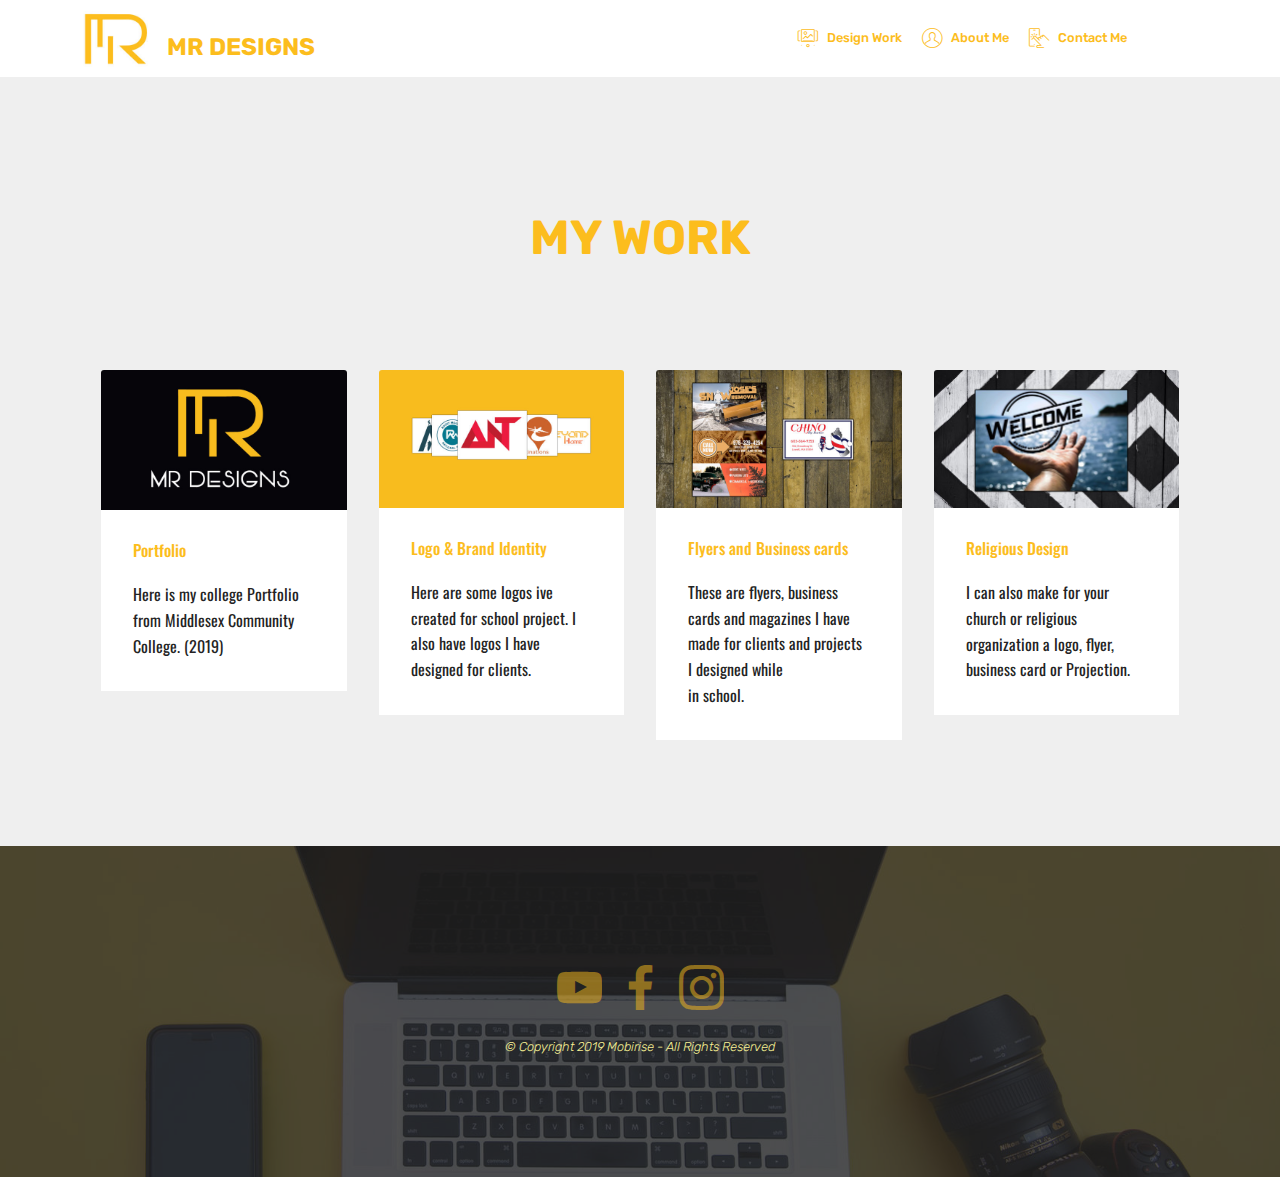
==== page1.html @ 929e6ffc "create github pages" ====
<!DOCTYPE html>
<html  >
<head>
  <!-- Site made with Mobirise Website Builder v4.11.5, https://mobirise.com -->
  <meta charset="UTF-8">
  <meta http-equiv="X-UA-Compatible" content="IE=edge">
  <meta name="generator" content="Mobirise v4.11.5, mobirise.com">
  <meta name="viewport" content="width=device-width, initial-scale=1, minimum-scale=1">
  <link rel="shortcut icon" href="assets/images/personal-logo-192x158.jpg" type="image/x-icon">
  <meta name="description" content="Web Page Creator Description">
  
  <title>Design Work</title>
  <link rel="stylesheet" href="assets/web/assets/mobirise-icons/mobirise-icons.css">
  <link rel="stylesheet" href="assets/bootstrap/css/bootstrap.min.css">
  <link rel="stylesheet" href="assets/bootstrap/css/bootstrap-grid.min.css">
  <link rel="stylesheet" href="assets/bootstrap/css/bootstrap-reboot.min.css">
  <link rel="stylesheet" href="assets/socicon/css/styles.css">
  <link rel="stylesheet" href="assets/tether/tether.min.css">
  <link rel="stylesheet" href="assets/dropdown/css/style.css">
  <link rel="stylesheet" href="assets/theme/css/style.css">
  <link rel="preload" as="style" href="assets/mobirise/css/mbr-additional.css"><link rel="stylesheet" href="assets/mobirise/css/mbr-additional.css" type="text/css">
  
  
  
</head>
<body>
  <section class="menu cid-rIRVJMEzpd" once="menu" id="menu1-1d">

    

    <nav class="navbar navbar-expand beta-menu navbar-dropdown align-items-center navbar-toggleable-sm">
        <button class="navbar-toggler navbar-toggler-right" type="button" data-toggle="collapse" data-target="#navbarSupportedContent" aria-controls="navbarSupportedContent" aria-expanded="false" aria-label="Toggle navigation">
            <div class="hamburger">
                <span></span>
                <span></span>
                <span></span>
                <span></span>
            </div>
        </button>
        <div class="menu-logo">
            <div class="navbar-brand">
                <span class="navbar-logo">
                    <a href="index.html">
                         <img src="assets/images/personal-logo-192x158.jpg" alt="Mobirise" title="" style="height: 3.8rem;">
                    </a>
                </span>
                <span class="navbar-caption-wrap"><a class="navbar-caption text-primary display-5" href="index.html"><br>MR DESIGNS&nbsp;</a></span>
            </div>
        </div>
        <div class="collapse navbar-collapse" id="navbarSupportedContent">
            <ul class="navbar-nav nav-dropdown nav-right" data-app-modern-menu="true"><li class="nav-item">
                    <a class="nav-link link text-primary display-4" href="https://mobirise.com">
                        </a>
                </li><li class="nav-item"><a class="nav-link link text-primary display-4" href="page1.html"><span class="mbri-image-slider mbr-iconfont mbr-iconfont-btn" style="color: rgb(252, 189, 29);"></span>Design Work</a></li><li class="nav-item"><a class="nav-link link text-primary display-4" href="page2.html"><span class="mbri-user mbr-iconfont mbr-iconfont-btn"></span>
                        
                        About Me</a></li><li class="nav-item"><a class="nav-link link text-primary display-4" href="page3.html"><span class="mbri-touch mbr-iconfont mbr-iconfont-btn"></span>Contact Me &nbsp; &nbsp; &nbsp; &nbsp; &nbsp; &nbsp; &nbsp; &nbsp; &nbsp; &nbsp;&nbsp;</a></li></ul>
            
        </div>
    </nav>
</section>

<section class="engine"><a href="https://mobirise.info/c">free web builder</a></section><section class="features18 popup-btn-cards cid-rIvx5H705c" id="features18-m">

    

    
    <div class="container">
        <h2 class="mbr-section-title pb-3 align-center mbr-fonts-style display-2"><p><strong><br></strong></p><p><strong>MY WORK</strong></p></h2>
        <h3 class="mbr-section-subtitle display-5 align-center mbr-fonts-style mbr-light"></h3>
        <div class="media-container-row pt-5 ">
            <div class="card p-3 col-12 col-md-6 col-lg-3">
                <div class="card-wrapper ">
                    <div class="card-img">
                        <div class="mbr-overlay"></div>
                        <div class="mbr-section-btn text-center"><a href="page4.html" class="btn btn-primary display-4">WELCOME</a></div>
                        <img src="assets/images/personal-bus-card-676x386.jpg" alt="Mobirise" title="">
                    </div>
                    <div class="card-box">
                        <h4 class="card-title mbr-fonts-style display-7">
                            Portfolio</h4>
                        <p class="mbr-text mbr-fonts-style align-left display-7">Here is my college Portfolio from Middlesex Community College. (2019)</p>
                    </div>
                </div>
            </div>
            <div class="card p-3 col-12 col-md-6 col-lg-3">
                <div class="card-wrapper">
                    <div class="card-img">
                        <div class="mbr-overlay"></div>
                        <div class="mbr-section-btn text-center"><a href="page5.html" class="btn btn-primary display-4">Logos</a></div>
                        <img src="assets/images/logo-icon-screen-676x380.jpg" alt="Mobirise" title="">
                    </div>
                    <div class="card-box">
                        <h4 class="card-title mbr-fonts-style display-7">
                            Logo &amp; Brand Identity</h4>
                        <p class="mbr-text mbr-fonts-style display-7">
                           Here are some logos ive created for school project. I also have logos I have designed for clients.&nbsp;</p>
                    </div>
                </div>
            </div>

            <div class="card p-3 col-12 col-md-6 col-lg-3">
                <div class="card-wrapper">
                    <div class="card-img">
                        <div class="mbr-overlay"></div>
                        <div class="mbr-section-btn text-center"><a href="page6.html" class="btn btn-primary display-4">Learn More</a></div>
                        <img src="assets/images/fb-screen-676x380.jpg" alt="Mobirise" title="">
                    </div>
                    <div class="card-box">
                        <h4 class="card-title mbr-fonts-style display-7">
                            Flyers and Business cards</h4>
                        <p class="mbr-text mbr-fonts-style display-7">
                            These are flyers, business cards and magazines I have made for clients and projects I designed while <br>in school.&nbsp;</p>
                    </div>
                </div>
            </div>

            <div class="card p-3 col-12 col-md-6 col-lg-3">
                <div class="card-wrapper">
                    <div class="card-img">
                        <div class="mbr-overlay"></div>
                        <div class="mbr-section-btn text-center"><a href="page7.html" class="btn btn-primary display-4">Learn More</a></div>
                        <img src="assets/images/church-logo-screen-492x277.jpg" alt="Mobirise" title="">
                    </div>
                    <div class="card-box">
                        <h4 class="card-title mbr-fonts-style display-7">
                            Religious Design</h4>
                        <p class="mbr-text mbr-fonts-style display-7">
                           I can also make for your church or religious organization a logo, flyer, business card or Projection.</p>
                    </div>
                </div>
            </div>
        </div>
    </div>
</section>

<section once="footers" class="cid-rIRHfotVvr" id="footer7-17">

    

    <div class="mbr-overlay" style="opacity: 0.8; background-color: rgb(35, 35, 35);"></div>

    <div class="container">
        <div class="media-container-row align-center mbr-white">
            <div class="row row-links">
                <ul class="foot-menu">
                    
                    
                    
                    
                    
                <li class="foot-menu-item mbr-fonts-style display-7">&nbsp; &nbsp; &nbsp; &nbsp; &nbsp; &nbsp; &nbsp; &nbsp; &nbsp; &nbsp; &nbsp; &nbsp; &nbsp; &nbsp; &nbsp; &nbsp; &nbsp; &nbsp; &nbsp; &nbsp; &nbsp; &nbsp; &nbsp; &nbsp; &nbsp; &nbsp; &nbsp;</li><li class="foot-menu-item mbr-fonts-style display-7"></li><li class="foot-menu-item mbr-fonts-style display-7"><strong>&nbsp;</strong>&nbsp; &nbsp; &nbsp; &nbsp; &nbsp; &nbsp; &nbsp; &nbsp; &nbsp; &nbsp; &nbsp;</li><li class="foot-menu-item mbr-fonts-style display-7"></li><li class="foot-menu-item mbr-fonts-style display-7"></li></ul>
            </div>
            <div class="row social-row">
                <div class="social-list align-right pb-2">
                    
                    
                    
                    
                    
                    
                <div class="soc-item">
                        <a href="https://www.youtube.com/channel/UCIBLX_ni4-r-RbYOTZ9fJrg/featured" target="_blank">
                            <span class="mbr-iconfont mbr-iconfont-social socicon-youtube socicon" style="color: rgb(252, 189, 29); fill: rgb(252, 189, 29); font-size: 45px;"></span>
                        </a>
                    </div><div class="soc-item">
                        <a href="https://www.facebook.com/mrdesigns95-101908321228765/" target="_blank">
                            <span class="mbr-iconfont mbr-iconfont-social socicon-facebook socicon" style="color: rgb(252, 189, 29); fill: rgb(252, 189, 29); font-size: 45px;"></span>
                        </a>
                    </div><div class="soc-item">
                        <a href="https://www.instagram.com/mrdesigns95/" target="_blank">
                            <span class="mbr-iconfont mbr-iconfont-social socicon-instagram socicon" style="color: rgb(252, 189, 29); fill: rgb(252, 189, 29); font-size: 45px;"></span>
                        </a>
                    </div></div>
            </div>
            <div class="row row-copirayt">
                <p class="mbr-text mb-0 mbr-fonts-style mbr-white align-center display-4"><em>
                    © Copyright 2019 Mobirise - All Rights Reserved
                </em></p>
            </div>
        </div>
    </div>
</section>


  <script src="assets/web/assets/jquery/jquery.min.js"></script>
  <script src="assets/popper/popper.min.js"></script>
  <script src="assets/bootstrap/js/bootstrap.min.js"></script>
  <script src="assets/tether/tether.min.js"></script>
  <script src="assets/mbr-popup-btns/mbr-popup-btns.js"></script>
  <script src="assets/dropdown/js/nav-dropdown.js"></script>
  <script src="assets/dropdown/js/navbar-dropdown.js"></script>
  <script src="assets/touchswipe/jquery.touch-swipe.min.js"></script>
  <script src="assets/smoothscroll/smooth-scroll.js"></script>
  <script src="assets/theme/js/script.js"></script>
  
  
</body>
</html>
---- assets/web/assets/mobirise-icons/mobirise-icons.css ----
@font-face {
  font-family: 'MobiriseIcons';
  src:  url('mobirise-icons.eot?spat4u');
  src:  url('mobirise-icons.eot?spat4u#iefix') format('embedded-opentype'),
    url('mobirise-icons.ttf?spat4u') format('truetype'),
    url('mobirise-icons.woff?spat4u') format('woff'),
    url('mobirise-icons.svg?spat4u#MobiriseIcons') format('svg');
  font-weight: normal;
  font-style: normal;
  font-display: swap;
}

[class^="mbri-"], [class*=" mbri-"] {
  /* use !important to prevent issues with browser extensions that change fonts */
  font-family: MobiriseIcons !important;
  speak: none;
  font-style: normal;
  font-weight: normal;
  font-variant: normal;
  text-transform: none;
  line-height: 1;

  /* Better Font Rendering =========== */
  -webkit-font-smoothing: antialiased;
  -moz-osx-font-smoothing: grayscale;
}

.mbri-add-submenu:before {
  content: "\e900";
}
.mbri-alert:before {
  content: "\e901";
}
.mbri-align-center:before {
  content: "\e902";
}
.mbri-align-justify:before {
  content: "\e903";
}
.mbri-align-left:before {
  content: "\e904";
}
.mbri-align-right:before {
  content: "\e905";
}
.mbri-android:before {
  content: "\e906";
}
.mbri-apple:before {
  content: "\e907";
}
.mbri-arrow-down:before {
  content: "\e908";
}
.mbri-arrow-next:before {
  content: "\e909";
}
.mbri-arrow-prev:before {
  content: "\e90a";
}
.mbri-arrow-up:before {
  content: "\e90b";
}
.mbri-bold:before {
  content: "\e90c";
}
.mbri-bookmark:before {
  content: "\e90d";
}
.mbri-bootstrap:before {
  content: "\e90e";
}
.mbri-briefcase:before {
  content: "\e90f";
}
.mbri-browse:before {
  content: "\e910";
}
.mbri-bulleted-list:before {
  content: "\e911";
}
.mbri-calendar:before {
  content: "\e912";
}
.mbri-camera:before {
  content: "\e913";
}
.mbri-cart-add:before {
  content: "\e914";
}
.mbri-cart-full:before {
  content: "\e915";
}
.mbri-cash:before {
  content: "\e916";
}
.mbri-change-style:before {
  content: "\e917";
}
.mbri-chat:before {
  content: "\e918";
}
.mbri-clock:before {
  content: "\e919";
}
.mbri-close:before {
  content: "\e91a";
}
.mbri-cloud:before {
  content: "\e91b";
}
.mbri-code:before {
  content: "\e91c";
}
.mbri-contact-form:before {
  content: "\e91d";
}
.mbri-credit-card:before {
  content: "\e91e";
}
.mbri-cursor-click:before {
  content: "\e91f";
}
.mbri-cust-feedback:before {
  content: "\e920";
}
.mbri-database:before {
  content: "\e921";
}
.mbri-delivery:before {
  content: "\e922";
}
.mbri-desktop:before {
  content: "\e923";
}
.mbri-devices:before {
  content: "\e924";
}
.mbri-down:before {
  content: "\e925";
}
.mbri-download:before {
  content: "\e989";
}
.mbri-drag-n-drop:before {
  content: "\e927";
}
.mbri-drag-n-drop2:before {
  content: "\e928";
}
.mbri-edit:before {
  content: "\e929";
}
.mbri-edit2:before {
  content: "\e92a";
}
.mbri-error:before {
  content: "\e92b";
}
.mbri-extension:before {
  content: "\e92c";
}
.mbri-features:before {
  content: "\e92d";
}
.mbri-file:before {
  content: "\e92e";
}
.mbri-flag:before {
  content: "\e92f";
}
.mbri-folder:before {
  content: "\e930";
}
.mbri-gift:before {
  content: "\e931";
}
.mbri-github:before {
  content: "\e932";
}
.mbri-globe:before {
  content: "\e933";
}
.mbri-globe-2:before {
  content: "\e934";
}
.mbri-growing-chart:before {
  content: "\e935";
}
.mbri-hearth:before {
  content: "\e936";
}
.mbri-help:before {
  content: "\e937";
}
.mbri-home:before {
  content: "\e938";
}
.mbri-hot-cup:before {
  content: "\e939";
}
.mbri-idea:before {
  content: "\e93a";
}
.mbri-image-gallery:before {
  content: "\e93b";
}
.mbri-image-slider:before {
  content: "\e93c";
}
.mbri-info:before {
  content: "\e93d";
}
.mbri-italic:before {
  content: "\e93e";
}
.mbri-key:before {
  content: "\e93f";
}
.mbri-laptop:before {
  content: "\e940";
}
.mbri-layers:before {
  content: "\e941";
}
.mbri-left-right:before {
  content: "\e942";
}
.mbri-left:before {
  content: "\e943";
}
.mbri-letter:before {
  content: "\e944";
}
.mbri-like:before {
  content: "\e945";
}
.mbri-link:before {
  content: "\e946";
}
.mbri-lock:before {
  content: "\e947";
}
.mbri-login:before {
  content: "\e948";
}
.mbri-logout:before {
  content: "\e949";
}
.mbri-magic-stick:before {
  content: "\e94a";
}
.mbri-map-pin:before {
  content: "\e94b";
}
.mbri-menu:before {
  content: "\e94c";
}
.mbri-mobile:before {
  content: "\e94d";
}
.mbri-mobile2:before {
  content: "\e94e";
}
.mbri-mobirise:before {
  content: "\e94f";
}
.mbri-more-horizontal:before {
  content: "\e950";
}
.mbri-more-vertical:before {
  content: "\e951";
}
.mbri-music:before {
  content: "\e952";
}
.mbri-new-file:before {
  content: "\e953";
}
.mbri-numbered-list:before {
  content: "\e954";
}
.mbri-opened-folder:before {
  content: "\e955";
}
.mbri-pages:before {
  content: "\e956";
}
.mbri-paper-plane:before {
  content: "\e957";
}
.mbri-paperclip:before {
  content: "\e958";
}
.mbri-photo:before {
  content: "\e959";
}
.mbri-photos:before {
  content: "\e95a";
}
.mbri-pin:before {
  content: "\e95b";
}
.mbri-play:before {
  content: "\e95c";
}
.mbri-plus:before {
  content: "\e95d";
}
.mbri-preview:before {
  content: "\e95e";
}
.mbri-print:before {
  content: "\e95f";
}
.mbri-protect:before {
  content: "\e960";
}
.mbri-question:before {
  content: "\e961";
}
.mbri-quote-left:before {
  content: "\e962";
}
.mbri-quote-right:before {
  content: "\e963";
}
.mbri-refresh:before {
  content: "\e964";
}
.mbri-responsive:before {
  content: "\e965";
}
.mbri-right:before {
  content: "\e966";
}
.mbri-rocket:before {
  content: "\e967";
}
.mbri-sad-face:before {
  content: "\e968";
}
.mbri-sale:before {
  content: "\e969";
}
.mbri-save:before {
  content: "\e96a";
}
.mbri-search:before {
  content: "\e96b";
}
.mbri-setting:before {
  content: "\e96c";
}
.mbri-setting2:before {
  content: "\e96d";
}
.mbri-setting3:before {
  content: "\e96e";
}
.mbri-share:before {
  content: "\e96f";
}
.mbri-shopping-bag:before {
  content: "\e970";
}
.mbri-shopping-basket:before {
  content: "\e971";
}
.mbri-shopping-cart:before {
  content: "\e972";
}
.mbri-sites:before {
  content: "\e973";
}
.mbri-smile-face:before {
  content: "\e974";
}
.mbri-speed:before {
  content: "\e975";
}
.mbri-star:before {
  content: "\e976";
}
.mbri-success:before {
  content: "\e977";
}
.mbri-sun:before {
  content: "\e978";
}
.mbri-sun2:before {
  content: "\e979";
}
.mbri-tablet:before {
  content: "\e97a";
}
.mbri-tablet-vertical:before {
  content: "\e97b";
}
.mbri-target:before {
  content: "\e97c";
}
.mbri-timer:before {
  content: "\e97d";
}
.mbri-to-ftp:before {
  content: "\e97e";
}
.mbri-to-local-drive:before {
  content: "\e97f";
}
.mbri-touch-swipe:before {
  content: "\e980";
}
.mbri-touch:before {
  content: "\e981";
}
.mbri-trash:before {
  content: "\e982";
}
.mbri-underline:before {
  content: "\e983";
}
.mbri-unlink:before {
  content: "\e984";
}
.mbri-unlock:before {
  content: "\e985";
}
.mbri-up-down:before {
  content: "\e986";
}
.mbri-up:before {
  content: "\e987";
}
.mbri-update:before {
  content: "\e988";
}
.mbri-upload:before {
 content: "\e926"; 
}
.mbri-user:before {
  content: "\e98a";
}
.mbri-user2:before {
  content: "\e98b";
}
.mbri-users:before {
  content: "\e98c";
}
.mbri-video:before {
  content: "\e98d";
}
.mbri-video-play:before {
  content: "\e98e";
}
.mbri-watch:before {
  content: "\e98f";
}
.mbri-website-theme:before {
  content: "\e990";
}
.mbri-wifi:before {
  content: "\e991";
}
.mbri-windows:before {
  content: "\e992";
}
.mbri-zoom-out:before {
  content: "\e993";
}
.mbri-redo:before {
  content: "\e994";
}
.mbri-undo:before {
  content: "\e995";
}
---- assets/socicon/css/styles.css ----
@charset "UTF-8";

@font-face {
  font-family: "socicon";
  src:url("../fonts/socicon.eot");
  src:url("../fonts/socicon.eot?#iefix") format("embedded-opentype"),
    url("../fonts/socicon.woff") format("woff"),
    url("../fonts/socicon.ttf") format("truetype"),
    url("../fonts/socicon.svg#socicon") format("svg");
  font-weight: normal;
  font-style: normal;
  font-display:swap;
}

[data-icon]:before {
  font-family: "socicon" !important;
  content: attr(data-icon);
  font-style: normal !important;
  font-weight: normal !important;
  font-variant: normal !important;
  text-transform: none !important;
  speak: none;
  line-height: 1;
  -webkit-font-smoothing: antialiased;
  -moz-osx-font-smoothing: grayscale;
}

[class^="socicon-"]:before,
[class*=" socicon-"]:before {
  font-family: "socicon" !important;
  font-style: normal !important;
  font-weight: normal !important;
  font-variant: normal !important;
  text-transform: none !important;
  speak: none;
  line-height: 1;
  -webkit-font-smoothing: antialiased;
  -moz-osx-font-smoothing: grayscale;
}

.socicon-modelmayhem:before {
  content: "\e000";
}
.socicon-mixcloud:before {
  content: "\e001";
}
.socicon-drupal:before {
  content: "\e002";
}
.socicon-swarm:before {
  content: "\e003";
}
.socicon-istock:before {
  content: "\e004";
}
.socicon-yammer:before {
  content: "\e005";
}
.socicon-ello:before {
  content: "\e006";
}
.socicon-stackoverflow:before {
  content: "\e007";
}
.socicon-persona:before {
  content: "\e008";
}
.socicon-triplej:before {
  content: "\e009";
}
.socicon-houzz:before {
  content: "\e00a";
}
.socicon-rss:before {
  content: "\e00b";
}
.socicon-paypal:before {
  content: "\e00c";
}
.socicon-odnoklassniki:before {
  content: "\e00d";
}
.socicon-airbnb:before {
  content: "\e00e";
}
.socicon-periscope:before {
  content: "\e00f";
}
.socicon-outlook:before {
  content: "\e010";
}
.socicon-coderwall:before {
  content: "\e011";
}
.socicon-tripadvisor:before {
  content: "\e012";
}
.socicon-appnet:before {
  content: "\e013";
}
.socicon-goodreads:before {
  content: "\e014";
}
.socicon-tripit:before {
  content: "\e015";
}
.socicon-lanyrd:before {
  content: "\e016";
}
.socicon-slideshare:before {
  content: "\e017";
}
.socicon-buffer:before {
  content: "\e018";
}
.socicon-disqus:before {
  content: "\e019";
}
.socicon-vkontakte:before {
  content: "\e01a";
}
.socicon-whatsapp:before {
  content: "\e01b";
}
.socicon-patreon:before {
  content: "\e01c";
}
.socicon-storehouse:before {
  content: "\e01d";
}
.socicon-pocket:before {
  content: "\e01e";
}
.socicon-mail:before {
  content: "\e01f";
}
.socicon-blogger:before {
  content: "\e020";
}
.socicon-technorati:before {
  content: "\e021";
}
.socicon-reddit:before {
  content: "\e022";
}
.socicon-dribbble:before {
  content: "\e023";
}
.socicon-stumbleupon:before {
  content: "\e024";
}
.socicon-digg:before {
  content: "\e025";
}
.socicon-envato:before {
  content: "\e026";
}
.socicon-behance:before {
  content: "\e027";
}
.socicon-delicious:before {
  content: "\e028";
}
.socicon-deviantart:before {
  content: "\e029";
}
.socicon-forrst:before {
  content: "\e02a";
}
.socicon-play:before {
  content: "\e02b";
}
.socicon-zerply:before {
  content: "\e02c";
}
.socicon-wikipedia:before {
  content: "\e02d";
}
.socicon-apple:before {
  content: "\e02e";
}
.socicon-flattr:before {
  content: "\e02f";
}
.socicon-github:before {
  content: "\e030";
}
.socicon-renren:before {
  content: "\e031";
}
.socicon-friendfeed:before {
  content: "\e032";
}
.socicon-newsvine:before {
  content: "\e033";
}
.socicon-identica:before {
  content: "\e034";
}
.socicon-bebo:before {
  content: "\e035";
}
.socicon-zynga:before {
  content: "\e036";
}
.socicon-steam:before {
  content: "\e037";
}
.socicon-xbox:before {
  content: "\e038";
}
.socicon-windows:before {
  content: "\e039";
}
.socicon-qq:before {
  content: "\e03a";
}
.socicon-douban:before {
  content: "\e03b";
}
.socicon-meetup:before {
  content: "\e03c";
}
.socicon-playstation:before {
  content: "\e03d";
}
.socicon-android:before {
  content: "\e03e";
}
.socicon-snapchat:before {
  content: "\e03f";
}
.socicon-twitter:before {
  content: "\e040";
}
.socicon-facebook:before {
  content: "\e041";
}
.socicon-googleplus:before {
  content: "\e042";
}
.socicon-pinterest:before {
  content: "\e043";
}
.socicon-foursquare:before {
  content: "\e044";
}
.socicon-yahoo:before {
  content: "\e045";
}
.socicon-skype:before {
  content: "\e046";
}
.socicon-yelp:before {
  content: "\e047";
}
.socicon-feedburner:before {
  content: "\e048";
}
.socicon-linkedin:before {
  content: "\e049";
}
.socicon-viadeo:before {
  content: "\e04a";
}
.socicon-xing:before {
  content: "\e04b";
}
.socicon-myspace:before {
  content: "\e04c";
}
.socicon-soundcloud:before {
  content: "\e04d";
}
.socicon-spotify:before {
  content: "\e04e";
}
.socicon-grooveshark:before {
  content: "\e04f";
}
.socicon-lastfm:before {
  content: "\e050";
}
.socicon-youtube:before {
  content: "\e051";
}
.socicon-vimeo:before {
  content: "\e052";
}
.socicon-dailymotion:before {
  content: "\e053";
}
.socicon-vine:before {
  content: "\e054";
}
.socicon-flickr:before {
  content: "\e055";
}
.socicon-500px:before {
  content: "\e056";
}
.socicon-wordpress:before {
  content: "\e058";
}
.socicon-tumblr:before {
  content: "\e059";
}
.socicon-twitch:before {
  content: "\e05a";
}
.socicon-8tracks:before {
  content: "\e05b";
}
.socicon-amazon:before {
  content: "\e05c";
}
.socicon-icq:before {
  content: "\e05d";
}
.socicon-smugmug:before {
  content: "\e05e";
}
.socicon-ravelry:before {
  content: "\e05f";
}
.socicon-weibo:before {
  content: "\e060";
}
.socicon-baidu:before {
  content: "\e061";
}
.socicon-angellist:before {
  content: "\e062";
}
.socicon-ebay:before {
  content: "\e063";
}
.socicon-imdb:before {
  content: "\e064";
}
.socicon-stayfriends:before {
  content: "\e065";
}
.socicon-residentadvisor:before {
  content: "\e066";
}
.socicon-google:before {
  content: "\e067";
}
.socicon-yandex:before {
  content: "\e068";
}
.socicon-sharethis:before {
  content: "\e069";
}
.socicon-bandcamp:before {
  content: "\e06a";
}
.socicon-itunes:before {
  content: "\e06b";
}
.socicon-deezer:before {
  content: "\e06c";
}
.socicon-telegram:before {
  content: "\e06e";
}
.socicon-openid:before {
  content: "\e06f";
}
.socicon-amplement:before {
  content: "\e070";
}
.socicon-viber:before {
  content: "\e071";
}
.socicon-zomato:before {
  content: "\e072";
}
.socicon-draugiem:before {
  content: "\e074";
}
.socicon-endomodo:before {
  content: "\e075";
}
.socicon-filmweb:before {
  content: "\e076";
}
.socicon-stackexchange:before {
  content: "\e077";
}
.socicon-wykop:before {
  content: "\e078";
}
.socicon-teamspeak:before {
  content: "\e079";
}
.socicon-teamviewer:before {
  content: "\e07a";
}
.socicon-ventrilo:before {
  content: "\e07b";
}
.socicon-younow:before {
  content: "\e07c";
}
.socicon-raidcall:before {
  content: "\e07d";
}
.socicon-mumble:before {
  content: "\e07e";
}
.socicon-medium:before {
  content: "\e06d";
}
.socicon-bebee:before {
  content: "\e07f";
}
.socicon-hitbox:before {
  content: "\e080";
}
.socicon-reverbnation:before {
  content: "\e081";
}
.socicon-formulr:before {
  content: "\e082";
}
.socicon-instagram:before {
  content: "\e057";
}
.socicon-battlenet:before {
  content: "\e083";
}
.socicon-chrome:before {
  content: "\e084";
}
.socicon-discord:before {
  content: "\e086";
}
.socicon-issuu:before {
  content: "\e087";
}
.socicon-macos:before {
  content: "\e088";
}
.socicon-firefox:before {
  content: "\e089";
}
.socicon-opera:before {
  content: "\e08d";
}
.socicon-keybase:before {
  content: "\e090";
}
.socicon-alliance:before {
  content: "\e091";
}
.socicon-livejournal:before {
  content: "\e092";
}
.socicon-googlephotos:before {
  content: "\e093";
}
.socicon-horde:before {
  content: "\e094";
}
.socicon-etsy:before {
  content: "\e095";
}
.socicon-zapier:before {
  content: "\e096";
}
.socicon-google-scholar:before {
  content: "\e097";
}
.socicon-researchgate:before {
  content: "\e098";
}
.socicon-wechat:before {
  content: "\e099";
}
.socicon-strava:before {
  content: "\e09a";
}
.socicon-line:before {
  content: "\e09b";
}
.socicon-lyft:before {
  content: "\e09c";
}
.socicon-uber:before {
  content: "\e09d";
}
.socicon-songkick:before {
  content: "\e09e";
}
.socicon-viewbug:before {
  content: "\e09f";
}
.socicon-googlegroups:before {
  content: "\e0a0";
}
.socicon-quora:before {
  content: "\e073";
}
.socicon-diablo:before {
  content: "\e085";
}
.socicon-blizzard:before {
  content: "\e0a1";
}
.socicon-hearthstone:before {
  content: "\e08b";
}
.socicon-heroes:before {
  content: "\e08a";
}
.socicon-overwatch:before {
  content: "\e08c";
}
.socicon-warcraft:before {
  content: "\e08e";
}
.socicon-starcraft:before {
  content: "\e08f";
}
.socicon-beam:before {
  content: "\e0a2";
}
.socicon-curse:before {
  content: "\e0a3";
}
.socicon-player:before {
  content: "\e0a4";
}
.socicon-streamjar:before {
  content: "\e0a5";
}
.socicon-nintendo:before {
  content: "\e0a6";
}
.socicon-hellocoton:before {
  content: "\e0a7";
}
---- assets/dropdown/css/style.css ----
.navbar-dropdown {
  left: 0;
  padding: 0;
  position: absolute;
  right: 0;
  top: 0;
  transition: all 0.45s ease;
  z-index: 1030;
  background: #282828; }
  .navbar-dropdown .navbar-logo {
    margin-right: 0.8rem;
    transition: margin 0.3s ease-in-out;
    vertical-align: middle; }
    .navbar-dropdown .navbar-logo img {
      height: 3.125rem;
      transition: all 0.3s ease-in-out; }
    .navbar-dropdown .navbar-logo.mbr-iconfont {
      font-size: 3.125rem;
      line-height: 3.125rem; }
  .navbar-dropdown .navbar-caption {
    font-weight: 700;
    white-space: normal;
    vertical-align: -4px;
    line-height: 3.125rem !important; }
    .navbar-dropdown .navbar-caption, .navbar-dropdown .navbar-caption:hover {
      color: inherit;
      text-decoration: none; }
  .navbar-dropdown .mbr-iconfont + .navbar-caption {
    vertical-align: -1px; }
  .navbar-dropdown.navbar-fixed-top {
    position: fixed; }
  .navbar-dropdown .navbar-brand span {
    vertical-align: -4px; }
  .navbar-dropdown.bg-color.transparent {
    background: none; }
  .navbar-dropdown.navbar-short .navbar-brand {
    padding: 0.625rem 0; }
    .navbar-dropdown.navbar-short .navbar-brand span {
      vertical-align: -1px; }
  .navbar-dropdown.navbar-short .navbar-caption {
    line-height: 2.375rem !important;
    vertical-align: -2px; }
  .navbar-dropdown.navbar-short .navbar-logo {
    margin-right: 0.5rem; }
    .navbar-dropdown.navbar-short .navbar-logo img {
      height: 2.375rem; }
    .navbar-dropdown.navbar-short .navbar-logo.mbr-iconfont {
      font-size: 2.375rem;
      line-height: 2.375rem; }
  .navbar-dropdown.navbar-short .mbr-table-cell {
    height: 3.625rem; }
  .navbar-dropdown .navbar-close {
    left: 0.6875rem;
    position: fixed;
    top: 0.75rem;
    z-index: 1000; }
  .navbar-dropdown .hamburger-icon {
    content: "";
    display: inline-block;
    vertical-align: middle;
    width: 16px;
    -webkit-box-shadow: 0 -6px 0 1px #282828,0 0 0 1px #282828,0 6px 0 1px #282828;
    -moz-box-shadow: 0 -6px 0 1px #282828,0 0 0 1px #282828,0 6px 0 1px #282828;
    box-shadow: 0 -6px 0 1px #282828,0 0 0 1px #282828,0 6px 0 1px #282828; }

.dropdown-menu .dropdown-toggle[data-toggle="dropdown-submenu"]::after {
  border-bottom: 0.35em solid transparent;
  border-left: 0.35em solid;
  border-right: 0;
  border-top: 0.35em solid transparent;
  margin-left: 0.3rem; }

.dropdown-menu .dropdown-item:focus {
  outline: 0; }

.nav-dropdown {
  font-size: 0.75rem;
  font-weight: 500;
  height: auto !important; }
  .nav-dropdown .nav-btn {
    padding-left: 1rem; }
  .nav-dropdown .link {
    margin: .667em 1.667em;
    font-weight: 500;
    padding: 0;
    transition: color .2s ease-in-out; }
    .nav-dropdown .link.dropdown-toggle {
      margin-right: 2.583em; }
      .nav-dropdown .link.dropdown-toggle::after {
        margin-left: .25rem;
        border-top: 0.35em solid;
        border-right: 0.35em solid transparent;
        border-left: 0.35em solid transparent;
        border-bottom: 0; }
      .nav-dropdown .link.dropdown-toggle[aria-expanded="true"] {
        margin: 0;
        padding: 0.667em 3.263em  0.667em 1.667em; }
  .nav-dropdown .link::after,
  .nav-dropdown .dropdown-item::after {
    color: inherit; }
  .nav-dropdown .btn {
    font-size: 0.75rem;
    font-weight: 700;
    letter-spacing: 0;
    margin-bottom: 0;
    padding-left: 1.25rem;
    padding-right: 1.25rem; }
  .nav-dropdown .dropdown-menu {
    border-radius: 0;
    border: 0;
    left: 0;
    margin: 0;
    padding-bottom: 1.25rem;
    padding-top: 1.25rem;
    position: relative; }
  .nav-dropdown .dropdown-submenu {
    margin-left: 0.125rem;
    top: 0; }
  .nav-dropdown .dropdown-item {
    font-weight: 500;
    line-height: 2;
    padding: 0.3846em 4.615em 0.3846em 1.5385em;
    position: relative;
    transition: color .2s ease-in-out, background-color .2s ease-in-out; }
    .nav-dropdown .dropdown-item::after {
      margin-top: -0.3077em;
      position: absolute;
      right: 1.1538em;
      top: 50%; }
    .nav-dropdown .dropdown-item:focus, .nav-dropdown .dropdown-item:hover {
      background: none; }

@media (max-width: 767px) {
  .nav-dropdown.navbar-toggleable-sm {
    bottom: 0;
    display: none;
    left: 0;
    overflow-x: hidden;
    position: fixed;
    top: 0;
    transform: translateX(-100%);
    -ms-transform: translateX(-100%);
    -webkit-transform: translateX(-100%);
    width: 18.75rem;
    z-index: 999; } }
.nav-dropdown.navbar-toggleable-xl {
  bottom: 0;
  display: none;
  left: 0;
  overflow-x: hidden;
  position: fixed;
  top: 0;
  transform: translateX(-100%);
  -ms-transform: translateX(-100%);
  -webkit-transform: translateX(-100%);
  width: 18.75rem;
  z-index: 999; }

.nav-dropdown-sm {
  display: block !important;
  overflow-x: hidden;
  overflow: auto;
  padding-top: 3.875rem; }
  .nav-dropdown-sm::after {
    content: "";
    display: block;
    height: 3rem;
    width: 100%; }
  .nav-dropdown-sm.collapse.in ~ .navbar-close {
    display: block !important; }
  .nav-dropdown-sm.collapsing, .nav-dropdown-sm.collapse.in {
    transform: translateX(0);
    -ms-transform: translateX(0);
    -webkit-transform: translateX(0);
    transition: all 0.25s ease-out;
    -webkit-transition: all 0.25s ease-out;
    background: #282828; }
  .nav-dropdown-sm.collapsing[aria-expanded="false"] {
    transform: translateX(-100%);
    -ms-transform: translateX(-100%);
    -webkit-transform: translateX(-100%); }
  .nav-dropdown-sm .nav-item {
    display: block;
    margin-left: 0 !important;
    padding-left: 0; }
  .nav-dropdown-sm .link,
  .nav-dropdown-sm .dropdown-item {
    border-top: 1px dotted rgba(255, 255, 255, 0.1);
    font-size: 0.8125rem;
    line-height: 1.6;
    margin: 0 !important;
    padding: 0.875rem 2.4rem 0.875rem 1.5625rem !important;
    position: relative;
    white-space: normal; }
    .nav-dropdown-sm .link:focus, .nav-dropdown-sm .link:hover,
    .nav-dropdown-sm .dropdown-item:focus,
    .nav-dropdown-sm .dropdown-item:hover {
      background: rgba(0, 0, 0, 0.2) !important;
      color: #c0a375; }
  .nav-dropdown-sm .nav-btn {
    position: relative;
    padding: 1.5625rem 1.5625rem 0 1.5625rem; }
    .nav-dropdown-sm .nav-btn::before {
      border-top: 1px dotted rgba(255, 255, 255, 0.1);
      content: "";
      left: 0;
      position: absolute;
      top: 0;
      width: 100%; }
    .nav-dropdown-sm .nav-btn + .nav-btn {
      padding-top: 0.625rem; }
      .nav-dropdown-sm .nav-btn + .nav-btn::before {
        display: none; }
  .nav-dropdown-sm .btn {
    padding: 0.625rem 0; }
  .nav-dropdown-sm .dropdown-toggle[data-toggle="dropdown-submenu"]::after {
    margin-left: .25rem;
    border-top: 0.35em solid;
    border-right: 0.35em solid transparent;
    border-left: 0.35em solid transparent;
    border-bottom: 0; }
  .nav-dropdown-sm .dropdown-toggle[data-toggle="dropdown-submenu"][aria-expanded="true"]::after {
    border-top: 0;
    border-right: 0.35em solid transparent;
    border-left: 0.35em solid transparent;
    border-bottom: 0.35em solid; }
  .nav-dropdown-sm .dropdown-menu {
    margin: 0;
    padding: 0;
    position: relative;
    top: 0;
    left: 0;
    width: 100%;
    border: 0;
    float: none;
    border-radius: 0;
    background: none; }
  .nav-dropdown-sm .dropdown-submenu {
    left: 100%;
    margin-left: 0.125rem;
    margin-top: -1.25rem;
    top: 0; }

.navbar-toggleable-sm .nav-dropdown .dropdown-menu {
  position: absolute; }

.navbar-toggleable-sm .nav-dropdown .dropdown-submenu {
  left: 100%;
  margin-left: 0.125rem;
  margin-top: -1.25rem;
  top: 0; }

.navbar-toggleable-sm.opened .nav-dropdown .dropdown-menu {
  position: relative; }

.navbar-toggleable-sm.opened .nav-dropdown .dropdown-submenu {
  left: 0;
  margin-left: 00rem;
  margin-top: 0rem;
  top: 0; }

.is-builder .nav-dropdown.collapsing {
  transition: none !important; }

/*# sourceMappingURL=style.css.map */
---- assets/theme/css/style.css ----
/*!
 * Mobirise v4 theme (https://mobirise.com/)
 * Copyright 2017 Mobirise
 */
section {
  background-color: #eeeeee; }

body {
  font-style: normal;
  line-height: 1.5; }

section,
.container,
.container-fluid {
  position: relative;
  word-wrap: break-word; }

a.mbr-iconfont:hover {
  text-decoration: none; }

.article .lead p,
.article .lead ul,
.article .lead ol,
.article .lead pre,
.article .lead blockquote {
  margin-bottom: 0; }

ul,
ol,
pre,
blockquote {
  margin-bottom: 2.3125rem; }

pre {
  background: #f4f4f4;
  padding: 10px 24px;
  white-space: pre-wrap; }

.inactive {
  -webkit-user-select: none;
  -moz-user-select: none;
  -ms-user-select: none;
  user-select: none;
  pointer-events: none;
  -webkit-user-drag: none;
  user-drag: none; }

.mbr-section__comments .row {
  justify-content: center;
  -webkit-justify-content: center; }

a {
  font-style: normal;
  font-weight: 400;
  cursor: pointer; }
  a, a:hover {
    text-decoration: none; }

figure {
  margin-bottom: 0; }

body {
  color: #232323; }

h1,
h2,
h3,
h4,
h5,
h6,
.h1,
.h2,
.h3,
.h4,
.h5,
.h6,
.display-1,
.display-2,
.display-3,
.display-4 {
  line-height: 1;
  word-break: break-word;
  word-wrap: break-word; }

.mbr-section-title {
  font-style: normal;
  line-height: 1.2; }

.mbr-section-subtitle {
  line-height: 1.3; }

.mbr-text {
  font-style: normal;
  line-height: 1.6; }

b,
strong {
  font-weight: bold; }

blockquote {
  padding: 10px 0 10px 20px;
  position: relative;
  border-left: 2px solid;
  border-color: #ff3366; }

input:-webkit-autofill, input:-webkit-autofill:hover, input:-webkit-autofill:focus, input:-webkit-autofill:active {
  transition-delay: 9999s;
  transition-property: background-color, color; }

textarea[type='hidden'] {
  display: none; }

body {
  position: relative; }

section {
  background-position: 50% 50%;
  background-repeat: no-repeat;
  background-size: cover; }
  section .mbr-background-video,
  section .mbr-background-video-preview {
    position: absolute;
    bottom: 0;
    left: 0;
    right: 0;
    top: 0; }

.hidden {
  visibility: hidden; }

.mbr-z-index20 {
  z-index: 20; }

/*! Base colors */
.mbr-white {
  color: #ffffff; }

.mbr-black {
  color: #000000; }

.mbr-bg-white {
  background-color: #ffffff; }

.mbr-bg-black {
  background-color: #000000; }

/*! Text-aligns */
.align-left {
  text-align: left; }

.align-center {
  text-align: center; }

.align-right {
  text-align: right; }

@media (max-width: 767px) {
  .align-left,
  .align-center,
  .align-right,
  .mbr-section-btn,
  .mbr-section-title {
    text-align: center; } }
/*! Font-weight  */
.mbr-light {
  font-weight: 300; }

.mbr-regular {
  font-weight: 400; }

.mbr-semibold {
  font-weight: 500; }

.mbr-bold {
  font-weight: 700; }

/*! Media  */
.media-size-item {
  -webkit-flex: 1 1 auto;
  -moz-flex: 1 1 auto;
  -ms-flex: 1 1 auto;
  -o-flex: 1 1 auto;
  flex: 1 1 auto; }

.media-content {
  -webkit-flex-basis: 100%;
  flex-basis: 100%; }

.media-container-row {
  display: -ms-flexbox;
  display: -webkit-flex;
  display: flex;
  -webkit-flex-direction: row;
  -ms-flex-direction: row;
  flex-direction: row;
  -webkit-flex-wrap: wrap;
  -ms-flex-wrap: wrap;
  flex-wrap: wrap;
  -webkit-justify-content: center;
  -ms-flex-pack: center;
  justify-content: center;
  -webkit-align-content: center;
  -ms-flex-line-pack: center;
  align-content: center;
  -webkit-align-items: start;
  -ms-flex-align: start;
  align-items: start; }
  .media-container-row .media-size-item {
    width: 400px; }

.media-container-column {
  display: -ms-flexbox;
  display: -webkit-flex;
  display: flex;
  -webkit-flex-direction: column;
  -ms-flex-direction: column;
  flex-direction: column;
  -webkit-flex-wrap: wrap;
  -ms-flex-wrap: wrap;
  flex-wrap: wrap;
  -webkit-justify-content: center;
  -ms-flex-pack: center;
  justify-content: center;
  -webkit-align-content: center;
  -ms-flex-line-pack: center;
  align-content: center;
  -webkit-align-items: stretch;
  -ms-flex-align: stretch;
  align-items: stretch; }
  .media-container-column > * {
    width: 100%; }

@media (min-width: 992px) {
  .media-container-row {
    -webkit-flex-wrap: nowrap;
    -ms-flex-wrap: nowrap;
    flex-wrap: nowrap; } }
figure {
  overflow: hidden; }

figure[mbr-media-size] {
  transition: width 0.1s; }

.mbr-figure img,
.mbr-figure iframe {
  display: block;
  width: 100%; }

.card {
  background-color: transparent;
  border: none; }

.card-box {
  width: 100%; }

.card-img {
  text-align: center;
  flex-shrink: 0;
  -webkit-flex-shrink: 0; }

.media {
  max-width: 100%;
  margin: 0 auto; }

.mbr-figure {
  -ms-flex-item-align: center;
  -ms-grid-row-align: center;
  -webkit-align-self: center;
  align-self: center; }

.media-container > div {
  max-width: 100%; }

.mbr-figure img,
.card-img img {
  width: 100%; }

@media (max-width: 991px) {
  .media-size-item {
    width: auto !important; }

  .media {
    width: auto; }

  .mbr-figure {
    width: 100% !important; } }
/*! Buttons */
.btn {
  font-weight: 500;
  border-width: 2px;
  font-style: normal;
  letter-spacing: 1px;
  margin: .4rem .8rem;
  white-space: normal;
  -webkit-transition: all .3s ease-in-out;
  -moz-transition: all .3s ease-in-out;
  transition: all .3s ease-in-out;
  display: inline-flex;
  align-items: center;
  justify-content: center;
  word-break: break-word;
  -webkit-align-items: center;
  -webkit-justify-content: center;
  display: -webkit-inline-flex; }

.btn-sm {
  font-weight: 500;
  letter-spacing: 1px;
  -webkit-transition: all .3s ease-in-out;
  -moz-transition: all .3s ease-in-out;
  transition: all .3s ease-in-out; }

.btn-md {
  font-weight: 500;
  letter-spacing: 1px;
  margin: .4rem .8rem !important;
  -webkit-transition: all .3s ease-in-out;
  -moz-transition: all .3s ease-in-out;
  transition: all .3s ease-in-out; }

.btn-lg {
  font-weight: 500;
  letter-spacing: 1px;
  margin: .4rem .8rem !important;
  -webkit-transition: all .3s ease-in-out;
  -moz-transition: all .3s ease-in-out;
  transition: all .3s ease-in-out; }

.mbr-section-btn {
  margin-left: -0.25rem;
  margin-right: -0.25rem;
  font-size: 0; }

nav .mbr-section-btn {
  margin-left: 0rem;
  margin-right: 0rem; }

.btn-form {
  border-radius: 0; }
  .btn-form:hover {
    cursor: pointer; }

/*! Btn icon margin */
.btn .mbr-iconfont,
.btn.btn-sm .mbr-iconfont {
  cursor: pointer;
  margin-right: 0.5rem; }

.btn.btn-md .mbr-iconfont,
.btn.btn-md .mbr-iconfont {
  margin-right: 0.8rem; }

.mbr-regular {
  font-weight: 400; }

.mbr-semibold {
  font-weight: 500; }

.mbr-bold {
  font-weight: 700; }

[type='submit'] {
  -webkit-appearance: none; }

/*! Full-screen */
.mbr-fullscreen .mbr-overlay {
  min-height: 100vh; }

.mbr-fullscreen {
  display: flex;
  display: -webkit-flex;
  display: -moz-flex;
  display: -ms-flex;
  display: -o-flex;
  align-items: center;
  -webkit-align-items: center;
  min-height: 100vh;
  padding-top: 3rem;
  padding-bottom: 3rem; }

/*! Map */
.map {
  height: 25rem;
  position: relative; }
  .map iframe {
    width: 100%;
    height: 100%; }

.mbr-overlay {
  background-color: #000;
  bottom: 0;
  left: 0;
  opacity: .5;
  position: absolute;
  right: 0;
  top: 0;
  z-index: 0;
  pointer-events: none; }

/* Form */
blockquote {
  font-style: italic;
  padding: 10px 0 10px 20px;
  font-size: 1.09rem;
  position: relative;
  border-width: 3px; }

.form-control {
  background-color: #f5f5f5;
  box-shadow: none;
  color: #565656;
  line-height: 1.43;
  min-height: 3.5em;
  padding: 1.07em .5em; }
  .form-control, .form-control:focus {
    border: 1px solid #e8e8e8; }
  .form-active .form-control:invalid {
    border-color: red; }

.form-control-label {
  position: relative;
  cursor: pointer;
  margin-bottom: .357em;
  padding: 0; }

.alert {
  color: #ffffff;
  border-radius: 0;
  border: 0;
  font-size: .875rem;
  line-height: 1.5;
  margin-bottom: 1.875rem;
  padding: 1.25rem;
  position: relative; }
  .alert.alert-form::after {
    background-color: inherit;
    bottom: -7px;
    content: "";
    display: block;
    height: 14px;
    left: 50%;
    margin-left: -7px;
    position: absolute;
    transform: rotate(45deg);
    width: 14px;
    -webkit-transform: rotate(45deg); }

.form-asterisk {
  font-family: initial;
  position: absolute;
  top: -2px;
  font-weight: normal; }

/*! Scroll to top arrow */
#scrollToTop a i:before {
  content: '';
  position: absolute;
  height: 40%;
  top: 25%;
  background: #fff;
  width: 2px;
  left: calc(50% - 1px); }
#scrollToTop a i:after {
  content: '';
  position: absolute;
  display: block;
  border-top: 2px solid #fff;
  border-right: 2px solid #fff;
  width: 40%;
  height: 40%;
  left: 30%;
  bottom: 30%;
  transform: rotate(135deg);
  -webkit-transform: rotate(135deg); }

.mbr-arrow-up {
  bottom: 25px;
  right: 90px;
  position: fixed;
  text-align: right;
  z-index: 5000;
  color: #ffffff;
  font-size: 32px;
  transform: rotate(180deg);
  -webkit-transform: rotate(180deg); }

.mbr-arrow-up a {
  background: rgba(0, 0, 0, 0.2);
  border-radius: 3px;
  color: #fff;
  display: inline-block;
  height: 60px;
  width: 60px;
  outline-style: none !important;
  position: relative;
  text-decoration: none;
  transition: all 0.3s ease-in-out;
  cursor: pointer;
  text-align: center; }
  .mbr-arrow-up a:hover {
    background-color: rgba(0, 0, 0, 0.4); }
  .mbr-arrow-up a i {
    line-height: 60px; }

.mbr-arrow-up-icon {
  display: block;
  color: #fff; }

.mbr-arrow-up-icon::before {
  content: '\203a';
  display: inline-block;
  font-family: serif;
  font-size: 32px;
  line-height: 1;
  font-style: normal;
  position: relative;
  top: 6px;
  left: -4px;
  -webkit-transform: rotate(-90deg);
  transform: rotate(-90deg); }

/*! Arrow Down */
.mbr-arrow {
  position: absolute;
  bottom: 45px;
  left: 50%;
  width: 60px;
  height: 60px;
  cursor: pointer;
  background-color: rgba(80, 80, 80, 0.5);
  border-radius: 50%;
  -webkit-transform: translateX(-50%);
  transform: translateX(-50%); }
  .mbr-arrow > a {
    display: inline-block;
    text-decoration: none;
    outline-style: none;
    -webkit-animation: arrowdown 1.7s ease-in-out infinite;
    animation: arrowdown 1.7s ease-in-out infinite; }
    .mbr-arrow > a > i {
      position: absolute;
      top: -2px;
      left: 15px;
      font-size: 2rem; }

@keyframes arrowdown {
  0% {
    transform: translateY(0px);
    -webkit-transform: translateY(0px); }
  50% {
    transform: translateY(-5px);
    -webkit-transform: translateY(-5px); }
  100% {
    transform: translateY(0px);
    -webkit-transform: translateY(0px); } }
@-webkit-keyframes arrowdown {
  0% {
    transform: translateY(0px);
    -webkit-transform: translateY(0px); }
  50% {
    transform: translateY(-5px);
    -webkit-transform: translateY(-5px); }
  100% {
    transform: translateY(0px);
    -webkit-transform: translateY(0px); } }
@media (max-width: 500px) {
  .mbr-arrow-up {
    left: 50%;
    right: auto;
    transform: translateX(-50%) rotate(180deg);
    -webkit-transform: translateX(-50%) rotate(180deg); } }
/*Gradients animation*/
@keyframes gradient-animation {
  from {
    background-position: 0% 100%;
    animation-timing-function: ease-in-out; }
  to {
    background-position: 100% 0%;
    animation-timing-function: ease-in-out; } }
@-webkit-keyframes gradient-animation {
  from {
    background-position: 0% 100%;
    animation-timing-function: ease-in-out; }
  to {
    background-position: 100% 0%;
    animation-timing-function: ease-in-out; } }
.bg-gradient {
  background-size: 200% 200%;
  animation: gradient-animation 5s infinite alternate;
  -webkit-animation: gradient-animation 5s infinite alternate; }

.menu .navbar-brand {
  display: -webkit-flex; }
  .menu .navbar-brand span {
    display: flex;
    display: -webkit-flex; }
  .menu .navbar-brand .navbar-caption-wrap {
    display: -webkit-flex; }
  .menu .navbar-brand .navbar-logo img {
    display: -webkit-flex; }
@media (min-width: 768px) and (max-width: 1023px) {
  .menu .navbar-toggleable-sm .navbar-nav {
    display: -webkit-box;
    display: -webkit-flex;
    display: -ms-flexbox; } }
@media (max-width: 1023px) {
  .menu .navbar-collapse {
    max-height: 93.5vh; }
    .menu .navbar-collapse.show {
      overflow: auto; } }
@media (min-width: 1024px) {
  .menu .navbar-nav.nav-dropdown {
    display: -webkit-flex; }
  .menu .navbar-toggleable-sm .navbar-collapse {
    display: -webkit-flex !important; }
  .menu .collapsed .navbar-collapse {
    max-height: 93.5vh; }
    .menu .collapsed .navbar-collapse.show {
      overflow: auto; } }
@media (max-width: 767px) {
  .menu .navbar-collapse {
    max-height: 80vh; } }

/* Others*/
.note-check a[data-value=Rubik] {
  font-style: normal; }

.mbr-arrow a {
  color: #ffffff; }

@media (max-width: 767px) {
  .mbr-arrow {
    display: none; } }
.navbar {
  display: -webkit-flex;
  -webkit-flex-wrap: wrap;
  -webkit-align-items: center;
  -webkit-justify-content: space-between; }

.navbar-collapse {
  -webkit-flex-basis: 100%;
  -webkit-flex-grow: 1;
  -webkit-align-items: center; }

.nav-dropdown .link {
  padding: 0.667em 1.667em !important;
  margin: 0 !important; }

.nav {
  display: -webkit-flex;
  -webkit-flex-wrap: wrap; }

.row {
  display: -webkit-flex;
  -webkit-flex-wrap: wrap; }

.justify-content-center {
  -webkit-justify-content: center; }

.form-inline {
  display: -webkit-flex;
  -webkit-flex-flow: row wrap;
  -webkit-align-items: center; }

.card-wrapper {
  -webkit-flex: 1; }

.carousel-control {
  z-index: 10;
  display: -webkit-flex;
  -webkit-align-items: center;
  -webkit-justify-content: center; }

.carousel-controls {
  display: -webkit-flex; }

.media {
  display: -webkit-flex; }

.form-group:focus {
  outline: none; }

.jq-selectbox__select {
  padding: 1.07em 0.5em;
  position: absolute;
  top: 0;
  left: 0;
  width: 100%; }

.jq-selectbox__dropdown {
  position: absolute;
  top: 100% !important;
  left: 0 !important;
  width: 100% !important; }

.jq-selectbox__trigger-arrow {
  transform: translateY(-50%); }

.jq-selectbox li {
  padding: 1.07em 0.5em; }

input[type='range'] {
  padding-left: 0 !important;
  padding-right: 0 !important; }

.modal-dialog,
.modal-content {
  height: 100%; }

.modal-dialog .carousel-inner {
  height: calc(100vh - 1.75rem); }
  @media (max-width: 575px) {
    .modal-dialog .carousel-inner {
      height: calc(100vh - 1rem); } }

.carousel-item {
  text-align: center; }

.carousel-item img {
  margin: auto; }

.navbar-toggler {
  -webkit-align-self: flex-start;
  -ms-flex-item-align: start;
  align-self: flex-start;
  padding: 0.25rem 0.75rem;
  font-size: 1.25rem;
  line-height: 1;
  background: transparent;
  border: 1px solid transparent;
  -webkit-border-radius: 0.25rem;
  border-radius: 0.25rem; }

.navbar-toggler:focus,
.navbar-toggler:hover {
  text-decoration: none; }

.navbar-toggler-icon {
  display: inline-block;
  width: 1.5em;
  height: 1.5em;
  vertical-align: middle;
  content: '';
  background: no-repeat center center;
  -webkit-background-size: 100% 100%;
  -o-background-size: 100% 100%;
  background-size: 100% 100%; }

.navbar-toggler-left {
  position: absolute;
  left: 1rem; }

.navbar-toggler-right {
  position: absolute;
  right: 1rem; }

@media (max-width: 575px) {
  .navbar-toggleable .navbar-nav .dropdown-menu {
    position: static;
    float: none; }

  .navbar-toggleable > .container {
    padding-right: 0;
    padding-left: 0; } }
@media (min-width: 576px) {
  .navbar-toggleable {
    -webkit-box-orient: horizontal;
    -webkit-box-direction: normal;
    -webkit-flex-direction: row;
    -ms-flex-direction: row;
    flex-direction: row;
    -webkit-flex-wrap: nowrap;
    -ms-flex-wrap: nowrap;
    flex-wrap: nowrap;
    -webkit-box-align: center;
    -webkit-align-items: center;
    -ms-flex-align: center;
    align-items: center; }

  .navbar-toggleable .navbar-nav {
    -webkit-box-orient: horizontal;
    -webkit-box-direction: normal;
    -webkit-flex-direction: row;
    -ms-flex-direction: row;
    flex-direction: row; }

  .navbar-toggleable .navbar-nav .nav-link {
    padding-right: 0.5rem;
    padding-left: 0.5rem; }

  .navbar-toggleable > .container {
    display: -webkit-box;
    display: -webkit-flex;
    display: -ms-flexbox;
    display: flex;
    -webkit-flex-wrap: nowrap;
    -ms-flex-wrap: nowrap;
    flex-wrap: nowrap;
    -webkit-box-align: center;
    -webkit-align-items: center;
    -ms-flex-align: center;
    align-items: center; }

  .navbar-toggleable .navbar-collapse {
    display: -webkit-box !important;
    display: -webkit-flex !important;
    display: -ms-flexbox !important;
    display: flex !important;
    width: 100%; }

  .navbar-toggleable .navbar-toggler {
    display: none; } }
@media (max-width: 767px) {
  .navbar-toggleable-sm .navbar-nav .dropdown-menu {
    position: static;
    float: none; }

  .navbar-toggleable-sm > .container {
    padding-right: 0;
    padding-left: 0; } }
@media (min-width: 768px) {
  .navbar-toggleable-sm {
    -webkit-box-orient: horizontal;
    -webkit-box-direction: normal;
    -webkit-flex-direction: row;
    -ms-flex-direction: row;
    flex-direction: row;
    -webkit-flex-wrap: nowrap;
    -ms-flex-wrap: nowrap;
    flex-wrap: nowrap;
    -webkit-box-align: center;
    -webkit-align-items: center;
    -ms-flex-align: center;
    align-items: center; }

  .navbar-toggleable-sm .navbar-nav {
    -webkit-box-orient: horizontal;
    -webkit-box-direction: normal;
    -webkit-flex-direction: row;
    -ms-flex-direction: row;
    flex-direction: row; }

  .navbar-toggleable-sm .navbar-nav .nav-link {
    padding-right: 0.5rem;
    padding-left: 0.5rem; }

  .navbar-toggleable-sm > .container {
    display: -webkit-box;
    display: -webkit-flex;
    display: -ms-flexbox;
    display: flex;
    -webkit-flex-wrap: nowrap;
    -ms-flex-wrap: nowrap;
    flex-wrap: nowrap;
    -webkit-box-align: center;
    -webkit-align-items: center;
    -ms-flex-align: center;
    align-items: center; }

  .navbar-toggleable-sm .navbar-collapse {
    display: none;
    width: 100%; }

  .navbar-toggleable-sm .navbar-toggler {
    display: none; } }
@media (max-width: 1023px) {
  .navbar-toggleable-md .navbar-nav .dropdown-menu {
    position: static;
    float: none; }

  .navbar-toggleable-md > .container {
    padding-right: 0;
    padding-left: 0; } }
@media (min-width: 1024px) {
  .navbar-toggleable-md {
    -webkit-box-orient: horizontal;
    -webkit-box-direction: normal;
    -webkit-flex-direction: row;
    -ms-flex-direction: row;
    flex-direction: row;
    -webkit-flex-wrap: nowrap;
    -ms-flex-wrap: nowrap;
    flex-wrap: nowrap;
    -webkit-box-align: center;
    -webkit-align-items: center;
    -ms-flex-align: center;
    align-items: center; }

  .navbar-toggleable-md .navbar-nav {
    -webkit-box-orient: horizontal;
    -webkit-box-direction: normal;
    -webkit-flex-direction: row;
    -ms-flex-direction: row;
    flex-direction: row; }

  .navbar-toggleable-md .navbar-nav .nav-link {
    padding-right: 0.5rem;
    padding-left: 0.5rem; }

  .navbar-toggleable-md > .container {
    display: -webkit-box;
    display: -webkit-flex;
    display: -ms-flexbox;
    display: flex;
    -webkit-flex-wrap: nowrap;
    -ms-flex-wrap: nowrap;
    flex-wrap: nowrap;
    -webkit-box-align: center;
    -webkit-align-items: center;
    -ms-flex-align: center;
    align-items: center; }

  .navbar-toggleable-md .navbar-collapse {
    display: -webkit-box !important;
    display: -webkit-flex !important;
    display: -ms-flexbox !important;
    display: flex !important;
    width: 100%; }

  .navbar-toggleable-md .navbar-toggler {
    display: none; } }
@media (max-width: 1199px) {
  .navbar-toggleable-lg .navbar-nav .dropdown-menu {
    position: static;
    float: none; }

  .navbar-toggleable-lg > .container {
    padding-right: 0;
    padding-left: 0; } }
@media (min-width: 1200px) {
  .navbar-toggleable-lg {
    -webkit-box-orient: horizontal;
    -webkit-box-direction: normal;
    -webkit-flex-direction: row;
    -ms-flex-direction: row;
    flex-direction: row;
    -webkit-flex-wrap: nowrap;
    -ms-flex-wrap: nowrap;
    flex-wrap: nowrap;
    -webkit-box-align: center;
    -webkit-align-items: center;
    -ms-flex-align: center;
    align-items: center; }

  .navbar-toggleable-lg .navbar-nav {
    -webkit-box-orient: horizontal;
    -webkit-box-direction: normal;
    -webkit-flex-direction: row;
    -ms-flex-direction: row;
    flex-direction: row; }

  .navbar-toggleable-lg .navbar-nav .nav-link {
    padding-right: 0.5rem;
    padding-left: 0.5rem; }

  .navbar-toggleable-lg > .container {
    display: -webkit-box;
    display: -webkit-flex;
    display: -ms-flexbox;
    display: flex;
    -webkit-flex-wrap: nowrap;
    -ms-flex-wrap: nowrap;
    flex-wrap: nowrap;
    -webkit-box-align: center;
    -webkit-align-items: center;
    -ms-flex-align: center;
    align-items: center; }

  .navbar-toggleable-lg .navbar-collapse {
    display: -webkit-box !important;
    display: -webkit-flex !important;
    display: -ms-flexbox !important;
    display: flex !important;
    width: 100%; }

  .navbar-toggleable-lg .navbar-toggler {
    display: none; } }
.navbar-toggleable-xl {
  -webkit-box-orient: horizontal;
  -webkit-box-direction: normal;
  -webkit-flex-direction: row;
  -ms-flex-direction: row;
  flex-direction: row;
  -webkit-flex-wrap: nowrap;
  -ms-flex-wrap: nowrap;
  flex-wrap: nowrap;
  -webkit-box-align: center;
  -webkit-align-items: center;
  -ms-flex-align: center;
  align-items: center; }

.navbar-toggleable-xl .navbar-nav .dropdown-menu {
  position: static;
  float: none; }

.navbar-toggleable-xl > .container {
  padding-right: 0;
  padding-left: 0; }

.navbar-toggleable-xl .navbar-nav {
  -webkit-box-orient: horizontal;
  -webkit-box-direction: normal;
  -webkit-flex-direction: row;
  -ms-flex-direction: row;
  flex-direction: row; }

.navbar-toggleable-xl .navbar-nav .nav-link {
  padding-right: 0.5rem;
  padding-left: 0.5rem; }

.navbar-toggleable-xl > .container {
  display: -webkit-box;
  display: -webkit-flex;
  display: -ms-flexbox;
  display: flex;
  -webkit-flex-wrap: nowrap;
  -ms-flex-wrap: nowrap;
  flex-wrap: nowrap;
  -webkit-box-align: center;
  -webkit-align-items: center;
  -ms-flex-align: center;
  align-items: center; }

.navbar-toggleable-xl .navbar-collapse {
  display: -webkit-box !important;
  display: -webkit-flex !important;
  display: -ms-flexbox !important;
  display: flex !important;
  width: 100%; }

.navbar-toggleable-xl .navbar-toggler {
  display: none; }

.card-img {
  width: auto; }

.menu .navbar.collapsed:not(.beta-menu) {
  flex-direction: column;
  -webkit-flex-direction: column; }

.carousel-item.active,
.carousel-item-next,
.carousel-item-prev {
  display: -webkit-box;
  display: -webkit-flex;
  display: -ms-flexbox;
  display: flex; }

.note-air-layout .dropup .dropdown-menu,
.note-air-layout .navbar-fixed-bottom .dropdown .dropdown-menu {
  bottom: initial !important; }

html,
body {
  height: auto;
  min-height: 100vh; }

.dropup .dropdown-toggle::after {
  display: none; }

/*# sourceMappingURL=style.css.map */
.engine {
	position: absolute;
	text-indent: -2400px;
	text-align: center;
	padding: 0;
	top: 0;
	left: -2400px;
}
---- assets/mobirise/css/mbr-additional.css ----
@import url(https://fonts.googleapis.com/css?family=Rubik:300,300i,400,400i,500,500i,700,700i,900,900i&display=swap);
@import url(https://fonts.googleapis.com/css?family=Oswald:200,300,400,500,600,700&display=swap);





body {
  font-family: Rubik;
}
.display-1 {
  font-family: 'Rubik', sans-serif;
  font-size: 0.4rem;
  font-display: swap;
}
.display-1 > .mbr-iconfont {
  font-size: 0.64rem;
}
.display-2 {
  font-family: 'Rubik', sans-serif;
  font-size: 3rem;
  font-display: swap;
}
.display-2 > .mbr-iconfont {
  font-size: 4.8rem;
}
.display-4 {
  font-family: 'Rubik', sans-serif;
  font-size: 0.8rem;
  font-display: swap;
}
.display-4 > .mbr-iconfont {
  font-size: 1.28rem;
}
.display-5 {
  font-family: 'Rubik', sans-serif;
  font-size: 1.5rem;
  font-display: swap;
}
.display-5 > .mbr-iconfont {
  font-size: 2.4rem;
}
.display-7 {
  font-family: 'Oswald', sans-serif;
  font-size: 1rem;
  font-display: swap;
}
.display-7 > .mbr-iconfont {
  font-size: 1.6rem;
}
/* ---- Fluid typography for mobile devices ---- */
/* 1.4 - font scale ratio ( bootstrap == 1.42857 ) */
/* 100vw - current viewport width */
/* (48 - 20)  48 == 48rem == 768px, 20 == 20rem == 320px(minimal supported viewport) */
/* 0.65 - min scale variable, may vary */
@media (max-width: 768px) {
  .display-1 {
    font-size: 0.32rem;
    font-size: calc( 0.79rem + (0.4 - 0.79) * ((100vw - 20rem) / (48 - 20)));
    line-height: calc( 1.4 * (0.79rem + (0.4 - 0.79) * ((100vw - 20rem) / (48 - 20))));
  }
  .display-2 {
    font-size: 2.4rem;
    font-size: calc( 1.7rem + (3 - 1.7) * ((100vw - 20rem) / (48 - 20)));
    line-height: calc( 1.4 * (1.7rem + (3 - 1.7) * ((100vw - 20rem) / (48 - 20))));
  }
  .display-4 {
    font-size: 0.64rem;
    font-size: calc( 0.93rem + (0.8 - 0.93) * ((100vw - 20rem) / (48 - 20)));
    line-height: calc( 1.4 * (0.93rem + (0.8 - 0.93) * ((100vw - 20rem) / (48 - 20))));
  }
  .display-5 {
    font-size: 1.2rem;
    font-size: calc( 1.175rem + (1.5 - 1.175) * ((100vw - 20rem) / (48 - 20)));
    line-height: calc( 1.4 * (1.175rem + (1.5 - 1.175) * ((100vw - 20rem) / (48 - 20))));
  }
}
/* Buttons */
.btn {
  padding: 1rem 3rem;
  border-radius: 3px;
}
.btn-sm {
  padding: 0.6rem 1.5rem;
  border-radius: 3px;
}
.btn-md {
  padding: 1rem 3rem;
  border-radius: 3px;
}
.btn-lg {
  padding: 1.2rem 3.2rem;
  border-radius: 3px;
}
.bg-primary {
  background-color: #fcbd1d !important;
}
.bg-success {
  background-color: #f7ed4a !important;
}
.bg-info {
  background-color: #82786e !important;
}
.bg-warning {
  background-color: #879a9f !important;
}
.bg-danger {
  background-color: #b1a374 !important;
}
.btn-primary,
.btn-primary:active {
  background-color: #fcbd1d !important;
  border-color: #fcbd1d !important;
  color: #ffffff !important;
}
.btn-primary:hover,
.btn-primary:focus,
.btn-primary.focus,
.btn-primary.active {
  color: #ffffff !important;
  background-color: #ca9203 !important;
  border-color: #ca9203 !important;
}
.btn-primary.disabled,
.btn-primary:disabled {
  color: #ffffff !important;
  background-color: #ca9203 !important;
  border-color: #ca9203 !important;
}
.btn-secondary,
.btn-secondary:active {
  background-color: #ff3366 !important;
  border-color: #ff3366 !important;
  color: #ffffff !important;
}
.btn-secondary:hover,
.btn-secondary:focus,
.btn-secondary.focus,
.btn-secondary.active {
  color: #ffffff !important;
  background-color: #e50039 !important;
  border-color: #e50039 !important;
}
.btn-secondary.disabled,
.btn-secondary:disabled {
  color: #ffffff !important;
  background-color: #e50039 !important;
  border-color: #e50039 !important;
}
.btn-info,
.btn-info:active {
  background-color: #82786e !important;
  border-color: #82786e !important;
  color: #ffffff !important;
}
.btn-info:hover,
.btn-info:focus,
.btn-info.focus,
.btn-info.active {
  color: #ffffff !important;
  background-color: #59524b !important;
  border-color: #59524b !important;
}
.btn-info.disabled,
.btn-info:disabled {
  color: #ffffff !important;
  background-color: #59524b !important;
  border-color: #59524b !important;
}
.btn-success,
.btn-success:active {
  background-color: #f7ed4a !important;
  border-color: #f7ed4a !important;
  color: #3f3c03 !important;
}
.btn-success:hover,
.btn-success:focus,
.btn-success.focus,
.btn-success.active {
  color: #3f3c03 !important;
  background-color: #eadd0a !important;
  border-color: #eadd0a !important;
}
.btn-success.disabled,
.btn-success:disabled {
  color: #3f3c03 !important;
  background-color: #eadd0a !important;
  border-color: #eadd0a !important;
}
.btn-warning,
.btn-warning:active {
  background-color: #879a9f !important;
  border-color: #879a9f !important;
  color: #ffffff !important;
}
.btn-warning:hover,
.btn-warning:focus,
.btn-warning.focus,
.btn-warning.active {
  color: #ffffff !important;
  background-color: #617479 !important;
  border-color: #617479 !important;
}
.btn-warning.disabled,
.btn-warning:disabled {
  color: #ffffff !important;
  background-color: #617479 !important;
  border-color: #617479 !important;
}
.btn-danger,
.btn-danger:active {
  background-color: #b1a374 !important;
  border-color: #b1a374 !important;
  color: #ffffff !important;
}
.btn-danger:hover,
.btn-danger:focus,
.btn-danger.focus,
.btn-danger.active {
  color: #ffffff !important;
  background-color: #8b7d4e !important;
  border-color: #8b7d4e !important;
}
.btn-danger.disabled,
.btn-danger:disabled {
  color: #ffffff !important;
  background-color: #8b7d4e !important;
  border-color: #8b7d4e !important;
}
.btn-white {
  color: #333333 !important;
}
.btn-white,
.btn-white:active {
  background-color: #ffffff !important;
  border-color: #ffffff !important;
  color: #808080 !important;
}
.btn-white:hover,
.btn-white:focus,
.btn-white.focus,
.btn-white.active {
  color: #808080 !important;
  background-color: #d9d9d9 !important;
  border-color: #d9d9d9 !important;
}
.btn-white.disabled,
.btn-white:disabled {
  color: #808080 !important;
  background-color: #d9d9d9 !important;
  border-color: #d9d9d9 !important;
}
.btn-black,
.btn-black:active {
  background-color: #333333 !important;
  border-color: #333333 !important;
  color: #ffffff !important;
}
.btn-black:hover,
.btn-black:focus,
.btn-black.focus,
.btn-black.active {
  color: #ffffff !important;
  background-color: #0d0d0d !important;
  border-color: #0d0d0d !important;
}
.btn-black.disabled,
.btn-black:disabled {
  color: #ffffff !important;
  background-color: #0d0d0d !important;
  border-color: #0d0d0d !important;
}
.btn-primary-outline,
.btn-primary-outline:active {
  background: none;
  border-color: #b17f02;
  color: #b17f02;
}
.btn-primary-outline:hover,
.btn-primary-outline:focus,
.btn-primary-outline.focus,
.btn-primary-outline.active {
  color: #ffffff;
  background-color: #fcbd1d;
  border-color: #fcbd1d;
}
.btn-primary-outline.disabled,
.btn-primary-outline:disabled {
  color: #ffffff !important;
  background-color: #fcbd1d !important;
  border-color: #fcbd1d !important;
}
.btn-secondary-outline,
.btn-secondary-outline:active {
  background: none;
  border-color: #cc0033;
  color: #cc0033;
}
.btn-secondary-outline:hover,
.btn-secondary-outline:focus,
.btn-secondary-outline.focus,
.btn-secondary-outline.active {
  color: #ffffff;
  background-color: #ff3366;
  border-color: #ff3366;
}
.btn-secondary-outline.disabled,
.btn-secondary-outline:disabled {
  color: #ffffff !important;
  background-color: #ff3366 !important;
  border-color: #ff3366 !important;
}
.btn-info-outline,
.btn-info-outline:active {
  background: none;
  border-color: #4b453f;
  color: #4b453f;
}
.btn-info-outline:hover,
.btn-info-outline:focus,
.btn-info-outline.focus,
.btn-info-outline.active {
  color: #ffffff;
  background-color: #82786e;
  border-color: #82786e;
}
.btn-info-outline.disabled,
.btn-info-outline:disabled {
  color: #ffffff !important;
  background-color: #82786e !important;
  border-color: #82786e !important;
}
.btn-success-outline,
.btn-success-outline:active {
  background: none;
  border-color: #d2c609;
  color: #d2c609;
}
.btn-success-outline:hover,
.btn-success-outline:focus,
.btn-success-outline.focus,
.btn-success-outline.active {
  color: #3f3c03;
  background-color: #f7ed4a;
  border-color: #f7ed4a;
}
.btn-success-outline.disabled,
.btn-success-outline:disabled {
  color: #3f3c03 !important;
  background-color: #f7ed4a !important;
  border-color: #f7ed4a !important;
}
.btn-warning-outline,
.btn-warning-outline:active {
  background: none;
  border-color: #55666b;
  color: #55666b;
}
.btn-warning-outline:hover,
.btn-warning-outline:focus,
.btn-warning-outline.focus,
.btn-warning-outline.active {
  color: #ffffff;
  background-color: #879a9f;
  border-color: #879a9f;
}
.btn-warning-outline.disabled,
.btn-warning-outline:disabled {
  color: #ffffff !important;
  background-color: #879a9f !important;
  border-color: #879a9f !important;
}
.btn-danger-outline,
.btn-danger-outline:active {
  background: none;
  border-color: #7a6e45;
  color: #7a6e45;
}
.btn-danger-outline:hover,
.btn-danger-outline:focus,
.btn-danger-outline.focus,
.btn-danger-outline.active {
  color: #ffffff;
  background-color: #b1a374;
  border-color: #b1a374;
}
.btn-danger-outline.disabled,
.btn-danger-outline:disabled {
  color: #ffffff !important;
  background-color: #b1a374 !important;
  border-color: #b1a374 !important;
}
.btn-black-outline,
.btn-black-outline:active {
  background: none;
  border-color: #000000;
  color: #000000;
}
.btn-black-outline:hover,
.btn-black-outline:focus,
.btn-black-outline.focus,
.btn-black-outline.active {
  color: #ffffff;
  background-color: #333333;
  border-color: #333333;
}
.btn-black-outline.disabled,
.btn-black-outline:disabled {
  color: #ffffff !important;
  background-color: #333333 !important;
  border-color: #333333 !important;
}
.btn-white-outline,
.btn-white-outline:active,
.btn-white-outline.active {
  background: none;
  border-color: #ffffff;
  color: #ffffff;
}
.btn-white-outline:hover,
.btn-white-outline:focus,
.btn-white-outline.focus {
  color: #333333;
  background-color: #ffffff;
  border-color: #ffffff;
}
.text-primary {
  color: #fcbd1d !important;
}
.text-secondary {
  color: #ff3366 !important;
}
.text-success {
  color: #f7ed4a !important;
}
.text-info {
  color: #82786e !important;
}
.text-warning {
  color: #879a9f !important;
}
.text-danger {
  color: #b1a374 !important;
}
.text-white {
  color: #ffffff !important;
}
.text-black {
  color: #000000 !important;
}
a.text-primary:hover,
a.text-primary:focus {
  color: #b17f02 !important;
}
a.text-secondary:hover,
a.text-secondary:focus {
  color: #cc0033 !important;
}
a.text-success:hover,
a.text-success:focus {
  color: #d2c609 !important;
}
a.text-info:hover,
a.text-info:focus {
  color: #4b453f !important;
}
a.text-warning:hover,
a.text-warning:focus {
  color: #55666b !important;
}
a.text-danger:hover,
a.text-danger:focus {
  color: #7a6e45 !important;
}
a.text-white:hover,
a.text-white:focus {
  color: #b3b3b3 !important;
}
a.text-black:hover,
a.text-black:focus {
  color: #4d4d4d !important;
}
.alert-success {
  background-color: #70c770;
}
.alert-info {
  background-color: #82786e;
}
.alert-warning {
  background-color: #879a9f;
}
.alert-danger {
  background-color: #b1a374;
}
.mbr-section-btn a.btn:not(.btn-form) {
  border-radius: 100px;
}
.mbr-section-btn a.btn:not(.btn-form):hover,
.mbr-section-btn a.btn:not(.btn-form):focus {
  box-shadow: none !important;
}
.mbr-section-btn a.btn:not(.btn-form):hover,
.mbr-section-btn a.btn:not(.btn-form):focus {
  box-shadow: 0 10px 40px 0 rgba(0, 0, 0, 0.2) !important;
  -webkit-box-shadow: 0 10px 40px 0 rgba(0, 0, 0, 0.2) !important;
}
.mbr-gallery-filter li a {
  border-radius: 100px !important;
}
.mbr-gallery-filter li.active .btn {
  background-color: #fcbd1d;
  border-color: #fcbd1d;
  color: #ffffff;
}
.mbr-gallery-filter li.active .btn:focus {
  box-shadow: none;
}
.nav-tabs .nav-link {
  border-radius: 100px !important;
}
a,
a:hover {
  color: #fcbd1d;
}
.mbr-plan-header.bg-primary .mbr-plan-subtitle,
.mbr-plan-header.bg-primary .mbr-plan-price-desc {
  color: #fff8e6;
}
.mbr-plan-header.bg-success .mbr-plan-subtitle,
.mbr-plan-header.bg-success .mbr-plan-price-desc {
  color: #ffffff;
}
.mbr-plan-header.bg-info .mbr-plan-subtitle,
.mbr-plan-header.bg-info .mbr-plan-price-desc {
  color: #beb8b2;
}
.mbr-plan-header.bg-warning .mbr-plan-subtitle,
.mbr-plan-header.bg-warning .mbr-plan-price-desc {
  color: #ced6d8;
}
.mbr-plan-header.bg-danger .mbr-plan-subtitle,
.mbr-plan-header.bg-danger .mbr-plan-price-desc {
  color: #dfd9c6;
}
/* Scroll to top button*/
.scrollToTop_wraper {
  display: none;
}
.form-control {
  font-family: 'Oswald', sans-serif;
  font-size: 1rem;
  font-display: swap;
}
.form-control > .mbr-iconfont {
  font-size: 1.6rem;
}
blockquote {
  border-color: #fcbd1d;
}
/* Forms */
.mbr-form .btn {
  margin: .4rem 0;
}
.mbr-form .input-group-btn a.btn {
  border-radius: 100px !important;
}
.mbr-form .input-group-btn a.btn:hover {
  box-shadow: 0 10px 40px 0 rgba(0, 0, 0, 0.2);
}
.mbr-form .input-group-btn button[type="submit"] {
  border-radius: 100px !important;
  padding: 1rem 3rem;
}
.mbr-form .input-group-btn button[type="submit"]:hover {
  box-shadow: 0 10px 40px 0 rgba(0, 0, 0, 0.2);
}
.form2 .form-control {
  border-top-left-radius: 100px;
  border-bottom-left-radius: 100px;
}
.form2 .input-group-btn a.btn {
  border-top-left-radius: 0 !important;
  border-bottom-left-radius: 0 !important;
}
.form2 .input-group-btn button[type="submit"] {
  border-top-left-radius: 0 !important;
  border-bottom-left-radius: 0 !important;
}
.form3 input[type="email"] {
  border-radius: 100px !important;
}
@media (max-width: 349px) {
  .form2 input[type="email"] {
    border-radius: 100px !important;
  }
  .form2 .input-group-btn a.btn {
    border-radius: 100px !important;
  }
  .form2 .input-group-btn button[type="submit"] {
    border-radius: 100px !important;
  }
}
@media (max-width: 767px) {
  .btn {
    font-size: .75rem !important;
  }
  .btn .mbr-iconfont {
    font-size: 1rem !important;
  }
}
/* Footer */
.mbr-footer-content li::before,
.mbr-footer .mbr-contacts li::before {
  background: #fcbd1d;
}
.mbr-footer-content li a:hover,
.mbr-footer .mbr-contacts li a:hover {
  color: #fcbd1d;
}
.footer3 input[type="email"],
.footer4 input[type="email"] {
  border-radius: 100px !important;
}
.footer3 .input-group-btn a.btn,
.footer4 .input-group-btn a.btn {
  border-radius: 100px !important;
}
.footer3 .input-group-btn button[type="submit"],
.footer4 .input-group-btn button[type="submit"] {
  border-radius: 100px !important;
}
/* Headers*/
.header13 .form-inline input[type="email"],
.header14 .form-inline input[type="email"] {
  border-radius: 100px;
}
.header13 .form-inline input[type="text"],
.header14 .form-inline input[type="text"] {
  border-radius: 100px;
}
.header13 .form-inline input[type="tel"],
.header14 .form-inline input[type="tel"] {
  border-radius: 100px;
}
.header13 .form-inline a.btn,
.header14 .form-inline a.btn {
  border-radius: 100px;
}
.header13 .form-inline button,
.header14 .form-inline button {
  border-radius: 100px !important;
}
@media screen and (-ms-high-contrast: active), (-ms-high-contrast: none) {
  .card-wrapper {
    flex: auto !important;
  }
}
.jq-selectbox li:hover,
.jq-selectbox li.selected {
  background-color: #fcbd1d;
  color: #ffffff;
}
.jq-selectbox .jq-selectbox__trigger-arrow,
.jq-number__spin.minus:after,
.jq-number__spin.plus:after {
  transition: 0.4s;
  border-top-color: currentColor;
  border-bottom-color: currentColor;
}
.jq-selectbox:hover .jq-selectbox__trigger-arrow,
.jq-number__spin.minus:hover:after,
.jq-number__spin.plus:hover:after {
  border-top-color: #fcbd1d;
  border-bottom-color: #fcbd1d;
}
.xdsoft_datetimepicker .xdsoft_calendar td.xdsoft_default,
.xdsoft_datetimepicker .xdsoft_calendar td.xdsoft_current,
.xdsoft_datetimepicker .xdsoft_timepicker .xdsoft_time_box > div > div.xdsoft_current {
  color: #000000 !important;
  background-color: #fcbd1d !important;
  box-shadow: none !important;
}
.xdsoft_datetimepicker .xdsoft_calendar td:hover,
.xdsoft_datetimepicker .xdsoft_timepicker .xdsoft_time_box > div > div:hover {
  color: #ffffff !important;
  background: #ff3366 !important;
  box-shadow: none !important;
}
.lazy-bg {
  background-image: none !important;
}
.lazy-placeholder:not(section),
.lazy-none {
  display: block;
  position: relative;
  padding-bottom: 56.25%;
}
iframe.lazy-placeholder,
.lazy-placeholder:after {
  content: '';
  position: absolute;
  width: 100px;
  height: 100px;
  background: transparent no-repeat center;
  background-size: contain;
  top: 50%;
  left: 50%;
  transform: translateX(-50%) translateY(-50%);
  background-image: url("data:image/svg+xml;charset=UTF-8,%3csvg width='32' height='32' viewBox='0 0 64 64' xmlns='http://www.w3.org/2000/svg' stroke='%23fcbd1d' %3e%3cg fill='none' fill-rule='evenodd'%3e%3cg transform='translate(16 16)' stroke-width='2'%3e%3ccircle stroke-opacity='.5' cx='16' cy='16' r='16'/%3e%3cpath d='M32 16c0-9.94-8.06-16-16-16'%3e%3canimateTransform attributeName='transform' type='rotate' from='0 16 16' to='360 16 16' dur='1s' repeatCount='indefinite'/%3e%3c/path%3e%3c/g%3e%3c/g%3e%3c/svg%3e");
}
section.lazy-placeholder:after {
  opacity: 0.3;
}
.cid-rIvoOIbctM {
  padding-top: 135px;
  padding-bottom: 135px;
  background-image: url("../../../assets/images/mountains-2000x1325.jpg");
}
.cid-rIvoOIbctM P {
  color: #767676;
}
.cid-rIvoOIbctM H1 {
  color: #fcbd1d;
}
.cid-rIvoOIbctM .mbr-text,
.cid-rIvoOIbctM .mbr-section-btn {
  color: #ffffff;
}
.cid-rIunbASJ1v {
  padding-top: 75px;
  padding-bottom: 75px;
  background-image: url("../../../assets/images/mbr-1920x1280.jpg");
}
.cid-rIunbASJ1v .mbr-media span {
  font-size: 48px;
  cursor: pointer;
  background-color: #ffffff;
  border-radius: 50%;
  width: 6rem;
  height: 6rem;
  line-height: 6rem;
  position: relative;
  display: inline-block;
  transition: all 0.25s;
  color: #353535;
}
.cid-rIunbASJ1v .mbr-media span.mbri-play:before {
  position: absolute;
  left: 50%;
  -webkit-transform: translateX(-35%);
  -moz-transform: translateX(-35%);
  -ms-transform: translateX(-35%);
  -o-transform: translateX(-35%);
  transform: translateX(-35%);
}
.cid-rIunbASJ1v .modalWindow {
  position: fixed;
  z-index: 5000;
  left: 0;
  top: 0;
  background-color: rgba(61, 61, 61, 0.65);
  width: 100%;
  height: 100%;
}
.cid-rIunbASJ1v .modalWindow .modalWindow-container {
  display: table-cell;
  vertical-align: middle;
}
.cid-rIunbASJ1v .modalWindow .modalWindow-video {
  height: calc(44.9943757vw);
  width: 80vw;
  margin: 0 auto;
}
.cid-rIunbASJ1v a.close {
  position: absolute;
  right: 4vw;
  top: 4vh;
  color: #ffffff;
  z-index: 5000000;
  font-size: 37px;
  background: #000;
  padding: 20px;
  border-radius: 50%;
}
.cid-rIunbASJ1v a.close:hover {
  color: #ffffff;
}
.cid-rIunbASJ1v H1 {
  color: #fcbd1d;
  text-align: center;
}
.cid-rIunbASJ1v .icon-description {
  color: #ffffff;
  text-align: center;
}
.cid-rIRHfotVvr {
  padding-top: 75px;
  padding-bottom: 120px;
  background-image: url("../../../assets/images/mbr-1702x1080.jpg");
}
.cid-rIRHfotVvr .row-links {
  width: 100%;
  -webkit-justify-content: center;
  justify-content: center;
}
.cid-rIRHfotVvr .social-row {
  width: 100%;
  -webkit-justify-content: center;
  justify-content: center;
}
.cid-rIRHfotVvr .media-container-row {
  -webkit-flex-direction: column;
  flex-direction: column;
  -webkit-justify-content: center;
  justify-content: center;
  -webkit-align-items: center;
  align-items: center;
}
.cid-rIRHfotVvr .media-container-row .foot-menu {
  list-style: none;
  display: flex;
  -webkit-justify-content: center;
  justify-content: center;
  -webkit-flex-wrap: wrap;
  flex-wrap: wrap;
  padding: 0;
  margin-bottom: 0;
}
.cid-rIRHfotVvr .media-container-row .foot-menu li {
  padding: 0 1rem 1rem 1rem;
}
.cid-rIRHfotVvr .media-container-row .foot-menu li p {
  margin: 0;
}
.cid-rIRHfotVvr .media-container-row .social-list {
  padding-left: 0;
  margin-bottom: 0;
  list-style: none;
  display: flex;
  -webkit-flex-wrap: wrap;
  flex-wrap: wrap;
  -webkit-justify-content: flex-end;
  justify-content: flex-end;
}
.cid-rIRHfotVvr .media-container-row .social-list .mbr-iconfont-social {
  font-size: 1.5rem;
  color: #ffffff;
}
.cid-rIRHfotVvr .media-container-row .social-list .soc-item {
  margin: 0 .5rem;
}
.cid-rIRHfotVvr .media-container-row .social-list a {
  margin: 0;
  opacity: .5;
  -webkit-transition: .2s linear;
  transition: .2s linear;
}
.cid-rIRHfotVvr .media-container-row .social-list a:hover {
  opacity: 1;
}
@media (max-width: 767px) {
  .cid-rIRHfotVvr .media-container-row .social-list {
    -webkit-justify-content: center;
    justify-content: center;
  }
}
.cid-rIRHfotVvr .media-container-row .row-copirayt {
  word-break: break-word;
  width: 100%;
}
.cid-rIRHfotVvr .media-container-row .row-copirayt p {
  width: 100%;
}
.cid-rIRHfotVvr foot-menu-item {
  text-align: right;
}
.cid-rIRHfotVvr .media-container-row .mbr-text {
  text-align: center;
  color: #f9f295;
}
.cid-rIRVJMEzpd .navbar {
  padding: .5rem 0;
  background: #ffffff;
  transition: none;
  min-height: 77px;
}
.cid-rIRVJMEzpd .navbar-dropdown.bg-color.transparent.opened {
  background: #ffffff;
}
.cid-rIRVJMEzpd a {
  font-style: normal;
}
.cid-rIRVJMEzpd .nav-item span {
  padding-right: 0.4em;
  line-height: 0.5em;
  vertical-align: text-bottom;
  position: relative;
  text-decoration: none;
}
.cid-rIRVJMEzpd .nav-item a {
  display: flex;
  align-items: center;
  justify-content: center;
  padding: 0.7rem 0 !important;
  margin: 0rem .65rem !important;
}
.cid-rIRVJMEzpd .nav-item:focus,
.cid-rIRVJMEzpd .nav-link:focus {
  outline: none;
}
.cid-rIRVJMEzpd .btn {
  padding: 0.4rem 1.5rem;
  display: inline-flex;
  align-items: center;
}
.cid-rIRVJMEzpd .btn .mbr-iconfont {
  font-size: 1.6rem;
}
.cid-rIRVJMEzpd .menu-logo {
  margin-right: auto;
}
.cid-rIRVJMEzpd .menu-logo .navbar-brand {
  display: flex;
  margin-left: 5rem;
  padding: 0;
  transition: padding .2s;
  min-height: 3.8rem;
  align-items: center;
}
.cid-rIRVJMEzpd .menu-logo .navbar-brand .navbar-caption-wrap {
  display: -webkit-flex;
  -webkit-align-items: center;
  align-items: center;
  word-break: break-word;
  min-width: 7rem;
  margin: .3rem 0;
}
.cid-rIRVJMEzpd .menu-logo .navbar-brand .navbar-caption-wrap .navbar-caption {
  line-height: 1.2rem !important;
  padding-right: 2rem;
}
.cid-rIRVJMEzpd .menu-logo .navbar-brand .navbar-logo {
  font-size: 4rem;
  transition: font-size 0.25s;
}
.cid-rIRVJMEzpd .menu-logo .navbar-brand .navbar-logo img {
  display: flex;
}
.cid-rIRVJMEzpd .menu-logo .navbar-brand .navbar-logo .mbr-iconfont {
  transition: font-size 0.25s;
}
.cid-rIRVJMEzpd .navbar-toggleable-sm .navbar-collapse {
  justify-content: flex-end;
  -webkit-justify-content: flex-end;
  padding-right: 5rem;
  width: auto;
}
.cid-rIRVJMEzpd .navbar-toggleable-sm .navbar-collapse .navbar-nav {
  flex-wrap: wrap;
  -webkit-flex-wrap: wrap;
  padding-left: 0;
}
.cid-rIRVJMEzpd .navbar-toggleable-sm .navbar-collapse .navbar-nav .nav-item {
  -webkit-align-self: center;
  align-self: center;
}
.cid-rIRVJMEzpd .navbar-toggleable-sm .navbar-collapse .navbar-buttons {
  padding-left: 0;
  padding-bottom: 0;
}
.cid-rIRVJMEzpd .dropdown .dropdown-menu {
  background: #ffffff;
  display: none;
  position: absolute;
  min-width: 5rem;
  padding-top: 1.4rem;
  padding-bottom: 1.4rem;
  text-align: left;
}
.cid-rIRVJMEzpd .dropdown .dropdown-menu .dropdown-item {
  width: auto;
  padding: 0.235em 1.5385em 0.235em 1.5385em !important;
}
.cid-rIRVJMEzpd .dropdown .dropdown-menu .dropdown-item::after {
  right: 0.5rem;
}
.cid-rIRVJMEzpd .dropdown .dropdown-menu .dropdown-submenu {
  margin: 0;
}
.cid-rIRVJMEzpd .dropdown.open > .dropdown-menu {
  display: block;
}
.cid-rIRVJMEzpd .navbar-toggleable-sm.opened:after {
  position: absolute;
  width: 100vw;
  height: 100vh;
  content: '';
  background-color: rgba(0, 0, 0, 0.1);
  left: 0;
  bottom: 0;
  transform: translateY(100%);
  -webkit-transform: translateY(100%);
  z-index: 1000;
}
.cid-rIRVJMEzpd .navbar.navbar-short {
  min-height: 60px;
  transition: all .2s;
}
.cid-rIRVJMEzpd .navbar.navbar-short .navbar-toggler-right {
  top: 20px;
}
.cid-rIRVJMEzpd .navbar.navbar-short .navbar-logo a {
  font-size: 2.5rem !important;
  line-height: 2.5rem;
  transition: font-size 0.25s;
}
.cid-rIRVJMEzpd .navbar.navbar-short .navbar-logo a .mbr-iconfont {
  font-size: 2.5rem !important;
}
.cid-rIRVJMEzpd .navbar.navbar-short .navbar-logo a img {
  height: 3rem !important;
}
.cid-rIRVJMEzpd .navbar.navbar-short .navbar-brand {
  min-height: 3rem;
}
.cid-rIRVJMEzpd button.navbar-toggler {
  width: 31px;
  height: 18px;
  cursor: pointer;
  transition: all .2s;
  top: 1.5rem;
  right: 1rem;
}
.cid-rIRVJMEzpd button.navbar-toggler:focus {
  outline: none;
}
.cid-rIRVJMEzpd button.navbar-toggler .hamburger span {
  position: absolute;
  right: 0;
  width: 30px;
  height: 2px;
  border-right: 5px;
  background-color: #fcbd1d;
}
.cid-rIRVJMEzpd button.navbar-toggler .hamburger span:nth-child(1) {
  top: 0;
  transition: all .2s;
}
.cid-rIRVJMEzpd button.navbar-toggler .hamburger span:nth-child(2) {
  top: 8px;
  transition: all .15s;
}
.cid-rIRVJMEzpd button.navbar-toggler .hamburger span:nth-child(3) {
  top: 8px;
  transition: all .15s;
}
.cid-rIRVJMEzpd button.navbar-toggler .hamburger span:nth-child(4) {
  top: 16px;
  transition: all .2s;
}
.cid-rIRVJMEzpd nav.opened .hamburger span:nth-child(1) {
  top: 8px;
  width: 0;
  opacity: 0;
  right: 50%;
  transition: all .2s;
}
.cid-rIRVJMEzpd nav.opened .hamburger span:nth-child(2) {
  -webkit-transform: rotate(45deg);
  transform: rotate(45deg);
  transition: all .25s;
}
.cid-rIRVJMEzpd nav.opened .hamburger span:nth-child(3) {
  -webkit-transform: rotate(-45deg);
  transform: rotate(-45deg);
  transition: all .25s;
}
.cid-rIRVJMEzpd nav.opened .hamburger span:nth-child(4) {
  top: 8px;
  width: 0;
  opacity: 0;
  right: 50%;
  transition: all .2s;
}
.cid-rIRVJMEzpd .collapsed.navbar-expand {
  flex-direction: column;
}
.cid-rIRVJMEzpd .collapsed .btn {
  display: flex;
}
.cid-rIRVJMEzpd .collapsed .navbar-collapse {
  display: none !important;
  padding-right: 0 !important;
}
.cid-rIRVJMEzpd .collapsed .navbar-collapse.collapsing,
.cid-rIRVJMEzpd .collapsed .navbar-collapse.show {
  display: block !important;
}
.cid-rIRVJMEzpd .collapsed .navbar-collapse.collapsing .navbar-nav,
.cid-rIRVJMEzpd .collapsed .navbar-collapse.show .navbar-nav {
  display: block;
  text-align: center;
}
.cid-rIRVJMEzpd .collapsed .navbar-collapse.collapsing .navbar-nav .nav-item,
.cid-rIRVJMEzpd .collapsed .navbar-collapse.show .navbar-nav .nav-item {
  clear: both;
}
.cid-rIRVJMEzpd .collapsed .navbar-collapse.collapsing .navbar-nav .nav-item:last-child,
.cid-rIRVJMEzpd .collapsed .navbar-collapse.show .navbar-nav .nav-item:last-child {
  margin-bottom: 1rem;
}
.cid-rIRVJMEzpd .collapsed .navbar-collapse.collapsing .navbar-buttons,
.cid-rIRVJMEzpd .collapsed .navbar-collapse.show .navbar-buttons {
  text-align: center;
}
.cid-rIRVJMEzpd .collapsed .navbar-collapse.collapsing .navbar-buttons:last-child,
.cid-rIRVJMEzpd .collapsed .navbar-collapse.show .navbar-buttons:last-child {
  margin-bottom: 1rem;
}
.cid-rIRVJMEzpd .collapsed button.navbar-toggler {
  display: block;
}
.cid-rIRVJMEzpd .collapsed .navbar-brand {
  margin-left: 1rem !important;
}
.cid-rIRVJMEzpd .collapsed .navbar-toggleable-sm {
  flex-direction: column;
  -webkit-flex-direction: column;
}
.cid-rIRVJMEzpd .collapsed .dropdown .dropdown-menu {
  width: 100%;
  text-align: center;
  position: relative;
  opacity: 0;
  display: block;
  height: 0;
  visibility: hidden;
  padding: 0;
  transition-duration: .5s;
  transition-property: opacity,padding,height;
}
.cid-rIRVJMEzpd .collapsed .dropdown.open > .dropdown-menu {
  position: relative;
  opacity: 1;
  height: auto;
  padding: 1.4rem 0;
  visibility: visible;
}
.cid-rIRVJMEzpd .collapsed .dropdown .dropdown-submenu {
  left: 0;
  text-align: center;
  width: 100%;
}
.cid-rIRVJMEzpd .collapsed .dropdown .dropdown-toggle[data-toggle="dropdown-submenu"]::after {
  margin-top: 0;
  position: inherit;
  right: 0;
  top: 50%;
  display: inline-block;
  width: 0;
  height: 0;
  margin-left: .3em;
  vertical-align: middle;
  content: "";
  border-top: .30em solid;
  border-right: .30em solid transparent;
  border-left: .30em solid transparent;
}
@media (max-width: 991px) {
  .cid-rIRVJMEzpd .navbar-expand {
    flex-direction: column;
  }
  .cid-rIRVJMEzpd img {
    height: 3.8rem !important;
  }
  .cid-rIRVJMEzpd .btn {
    display: flex;
  }
  .cid-rIRVJMEzpd button.navbar-toggler {
    display: block;
  }
  .cid-rIRVJMEzpd .navbar-brand {
    margin-left: 1rem !important;
  }
  .cid-rIRVJMEzpd .navbar-toggleable-sm {
    flex-direction: column;
    -webkit-flex-direction: column;
  }
  .cid-rIRVJMEzpd .navbar-collapse {
    display: none !important;
    padding-right: 0 !important;
  }
  .cid-rIRVJMEzpd .navbar-collapse.collapsing,
  .cid-rIRVJMEzpd .navbar-collapse.show {
    display: block !important;
  }
  .cid-rIRVJMEzpd .navbar-collapse.collapsing .navbar-nav,
  .cid-rIRVJMEzpd .navbar-collapse.show .navbar-nav {
    display: block;
    text-align: center;
  }
  .cid-rIRVJMEzpd .navbar-collapse.collapsing .navbar-nav .nav-item,
  .cid-rIRVJMEzpd .navbar-collapse.show .navbar-nav .nav-item {
    clear: both;
  }
  .cid-rIRVJMEzpd .navbar-collapse.collapsing .navbar-nav .nav-item:last-child,
  .cid-rIRVJMEzpd .navbar-collapse.show .navbar-nav .nav-item:last-child {
    margin-bottom: 1rem;
  }
  .cid-rIRVJMEzpd .navbar-collapse.collapsing .navbar-buttons,
  .cid-rIRVJMEzpd .navbar-collapse.show .navbar-buttons {
    text-align: center;
  }
  .cid-rIRVJMEzpd .navbar-collapse.collapsing .navbar-buttons:last-child,
  .cid-rIRVJMEzpd .navbar-collapse.show .navbar-buttons:last-child {
    margin-bottom: 1rem;
  }
  .cid-rIRVJMEzpd .dropdown .dropdown-menu {
    width: 100%;
    text-align: center;
    position: relative;
    opacity: 0;
    display: block;
    height: 0;
    visibility: hidden;
    padding: 0;
    transition-duration: .5s;
    transition-property: opacity,padding,height;
  }
  .cid-rIRVJMEzpd .dropdown.open > .dropdown-menu {
    position: relative;
    opacity: 1;
    height: auto;
    padding: 1.4rem 0;
    visibility: visible;
  }
  .cid-rIRVJMEzpd .dropdown .dropdown-submenu {
    left: 0;
    text-align: center;
    width: 100%;
  }
  .cid-rIRVJMEzpd .dropdown .dropdown-toggle[data-toggle="dropdown-submenu"]::after {
    margin-top: 0;
    position: inherit;
    right: 0;
    top: 50%;
    display: inline-block;
    width: 0;
    height: 0;
    margin-left: .3em;
    vertical-align: middle;
    content: "";
    border-top: .30em solid;
    border-right: .30em solid transparent;
    border-left: .30em solid transparent;
  }
}
@media (min-width: 767px) {
  .cid-rIRVJMEzpd .menu-logo {
    flex-shrink: 0;
  }
}
.cid-rIRVJMEzpd .navbar-collapse {
  flex-basis: auto;
}
.cid-rIRVJMEzpd .nav-link:hover,
.cid-rIRVJMEzpd .dropdown-item:hover {
  color: #f9f295 !important;
}
.cid-rIvx5H705c {
  padding-top: 135px;
  padding-bottom: 90px;
  background-color: #efefef;
}
.cid-rIvx5H705c .mbr-section-subtitle,
.cid-rIvx5H705c .mbr-text {
  color: #767676;
}
.cid-rIvx5H705c .card {
  display: -webkit-flex;
  position: relative;
  justify-content: center;
  -webkit-justify-content: center;
}
.cid-rIvx5H705c .card-wrapper {
  height: 100%;
  box-shadow: 0px 0px 0px 0px rgba(0, 0, 0, 0);
  transition: box-shadow 0.3s;
}
.cid-rIvx5H705c .card-wrapper .card-img {
  display: -webkit-flex;
  flex-direction: column;
  align-items: center;
  justify-content: center;
  position: relative;
  overflow: hidden;
  border-bottom-right-radius: 0;
  border-bottom-left-radius: 0;
  -webkit-flex-direction: column;
  -webkit-align-items: center;
  -webkit-justify-content: center;
}
.cid-rIvx5H705c .card-wrapper .card-img .mbr-overlay {
  background-color: #ffffff;
  display: none;
  transition: opacity .3s;
}
.cid-rIvx5H705c .card-wrapper .card-img .mbr-section-btn {
  position: absolute;
  transition: opacity .3s;
  width: 100%;
  left: 0;
  top: 50%;
  height: auto;
  transform: translateY(-50%);
}
.cid-rIvx5H705c .card-wrapper .card-img img {
  width: 100%;
}
.cid-rIvx5H705c .card-wrapper .card-box {
  background-color: #ffffff;
  padding: 0 2rem 2rem 2rem;
  border-bottom-left-radius: 0;
  border-bottom-right-radius: 0;
}
.cid-rIvx5H705c .card-wrapper .card-box h4 {
  font-weight: 500;
  margin-bottom: 0;
  padding-top: 2rem;
}
.cid-rIvx5H705c .card-wrapper .card-box p {
  margin-bottom: 0;
  padding-top: 1.5rem;
}
.cid-rIvx5H705c .card-wrapper:hover {
  box-shadow: 0px 0px 30px 0px rgba(0, 0, 0, 0.05);
}
.cid-rIvx5H705c .card-img .mbr-overlay {
  display: block !important;
  opacity: 0;
}
.cid-rIvx5H705c .card-img .mbr-section-btn {
  opacity: 0;
}
.cid-rIvx5H705c .card-img:hover .mbr-overlay {
  opacity: .5;
}
.cid-rIvx5H705c .card-img:hover .mbr-section-btn {
  opacity: 1;
}
.cid-rIvx5H705c .card-title {
  color: #fcbd1d;
}
.cid-rIvx5H705c .mbr-text {
  color: #232323;
}
.cid-rIvx5H705c .mbr-section-title P {
  text-align: center;
}
.cid-rIvx5H705c .mbr-section-title {
  color: #fcbd1d;
}
.cid-rIRHfotVvr {
  padding-top: 75px;
  padding-bottom: 120px;
  background-image: url("../../../assets/images/mbr-1702x1080.jpg");
}
.cid-rIRHfotVvr .row-links {
  width: 100%;
  -webkit-justify-content: center;
  justify-content: center;
}
.cid-rIRHfotVvr .social-row {
  width: 100%;
  -webkit-justify-content: center;
  justify-content: center;
}
.cid-rIRHfotVvr .media-container-row {
  -webkit-flex-direction: column;
  flex-direction: column;
  -webkit-justify-content: center;
  justify-content: center;
  -webkit-align-items: center;
  align-items: center;
}
.cid-rIRHfotVvr .media-container-row .foot-menu {
  list-style: none;
  display: flex;
  -webkit-justify-content: center;
  justify-content: center;
  -webkit-flex-wrap: wrap;
  flex-wrap: wrap;
  padding: 0;
  margin-bottom: 0;
}
.cid-rIRHfotVvr .media-container-row .foot-menu li {
  padding: 0 1rem 1rem 1rem;
}
.cid-rIRHfotVvr .media-container-row .foot-menu li p {
  margin: 0;
}
.cid-rIRHfotVvr .media-container-row .social-list {
  padding-left: 0;
  margin-bottom: 0;
  list-style: none;
  display: flex;
  -webkit-flex-wrap: wrap;
  flex-wrap: wrap;
  -webkit-justify-content: flex-end;
  justify-content: flex-end;
}
.cid-rIRHfotVvr .media-container-row .social-list .mbr-iconfont-social {
  font-size: 1.5rem;
  color: #ffffff;
}
.cid-rIRHfotVvr .media-container-row .social-list .soc-item {
  margin: 0 .5rem;
}
.cid-rIRHfotVvr .media-container-row .social-list a {
  margin: 0;
  opacity: .5;
  -webkit-transition: .2s linear;
  transition: .2s linear;
}
.cid-rIRHfotVvr .media-container-row .social-list a:hover {
  opacity: 1;
}
@media (max-width: 767px) {
  .cid-rIRHfotVvr .media-container-row .social-list {
    -webkit-justify-content: center;
    justify-content: center;
  }
}
.cid-rIRHfotVvr .media-container-row .row-copirayt {
  word-break: break-word;
  width: 100%;
}
.cid-rIRHfotVvr .media-container-row .row-copirayt p {
  width: 100%;
}
.cid-rIRHfotVvr foot-menu-item {
  text-align: right;
}
.cid-rIRHfotVvr .media-container-row .mbr-text {
  text-align: center;
  color: #f9f295;
}
.cid-rIRVJMEzpd .navbar {
  padding: .5rem 0;
  background: #ffffff;
  transition: none;
  min-height: 77px;
}
.cid-rIRVJMEzpd .navbar-dropdown.bg-color.transparent.opened {
  background: #ffffff;
}
.cid-rIRVJMEzpd a {
  font-style: normal;
}
.cid-rIRVJMEzpd .nav-item span {
  padding-right: 0.4em;
  line-height: 0.5em;
  vertical-align: text-bottom;
  position: relative;
  text-decoration: none;
}
.cid-rIRVJMEzpd .nav-item a {
  display: flex;
  align-items: center;
  justify-content: center;
  padding: 0.7rem 0 !important;
  margin: 0rem .65rem !important;
}
.cid-rIRVJMEzpd .nav-item:focus,
.cid-rIRVJMEzpd .nav-link:focus {
  outline: none;
}
.cid-rIRVJMEzpd .btn {
  padding: 0.4rem 1.5rem;
  display: inline-flex;
  align-items: center;
}
.cid-rIRVJMEzpd .btn .mbr-iconfont {
  font-size: 1.6rem;
}
.cid-rIRVJMEzpd .menu-logo {
  margin-right: auto;
}
.cid-rIRVJMEzpd .menu-logo .navbar-brand {
  display: flex;
  margin-left: 5rem;
  padding: 0;
  transition: padding .2s;
  min-height: 3.8rem;
  align-items: center;
}
.cid-rIRVJMEzpd .menu-logo .navbar-brand .navbar-caption-wrap {
  display: -webkit-flex;
  -webkit-align-items: center;
  align-items: center;
  word-break: break-word;
  min-width: 7rem;
  margin: .3rem 0;
}
.cid-rIRVJMEzpd .menu-logo .navbar-brand .navbar-caption-wrap .navbar-caption {
  line-height: 1.2rem !important;
  padding-right: 2rem;
}
.cid-rIRVJMEzpd .menu-logo .navbar-brand .navbar-logo {
  font-size: 4rem;
  transition: font-size 0.25s;
}
.cid-rIRVJMEzpd .menu-logo .navbar-brand .navbar-logo img {
  display: flex;
}
.cid-rIRVJMEzpd .menu-logo .navbar-brand .navbar-logo .mbr-iconfont {
  transition: font-size 0.25s;
}
.cid-rIRVJMEzpd .navbar-toggleable-sm .navbar-collapse {
  justify-content: flex-end;
  -webkit-justify-content: flex-end;
  padding-right: 5rem;
  width: auto;
}
.cid-rIRVJMEzpd .navbar-toggleable-sm .navbar-collapse .navbar-nav {
  flex-wrap: wrap;
  -webkit-flex-wrap: wrap;
  padding-left: 0;
}
.cid-rIRVJMEzpd .navbar-toggleable-sm .navbar-collapse .navbar-nav .nav-item {
  -webkit-align-self: center;
  align-self: center;
}
.cid-rIRVJMEzpd .navbar-toggleable-sm .navbar-collapse .navbar-buttons {
  padding-left: 0;
  padding-bottom: 0;
}
.cid-rIRVJMEzpd .dropdown .dropdown-menu {
  background: #ffffff;
  display: none;
  position: absolute;
  min-width: 5rem;
  padding-top: 1.4rem;
  padding-bottom: 1.4rem;
  text-align: left;
}
.cid-rIRVJMEzpd .dropdown .dropdown-menu .dropdown-item {
  width: auto;
  padding: 0.235em 1.5385em 0.235em 1.5385em !important;
}
.cid-rIRVJMEzpd .dropdown .dropdown-menu .dropdown-item::after {
  right: 0.5rem;
}
.cid-rIRVJMEzpd .dropdown .dropdown-menu .dropdown-submenu {
  margin: 0;
}
.cid-rIRVJMEzpd .dropdown.open > .dropdown-menu {
  display: block;
}
.cid-rIRVJMEzpd .navbar-toggleable-sm.opened:after {
  position: absolute;
  width: 100vw;
  height: 100vh;
  content: '';
  background-color: rgba(0, 0, 0, 0.1);
  left: 0;
  bottom: 0;
  transform: translateY(100%);
  -webkit-transform: translateY(100%);
  z-index: 1000;
}
.cid-rIRVJMEzpd .navbar.navbar-short {
  min-height: 60px;
  transition: all .2s;
}
.cid-rIRVJMEzpd .navbar.navbar-short .navbar-toggler-right {
  top: 20px;
}
.cid-rIRVJMEzpd .navbar.navbar-short .navbar-logo a {
  font-size: 2.5rem !important;
  line-height: 2.5rem;
  transition: font-size 0.25s;
}
.cid-rIRVJMEzpd .navbar.navbar-short .navbar-logo a .mbr-iconfont {
  font-size: 2.5rem !important;
}
.cid-rIRVJMEzpd .navbar.navbar-short .navbar-logo a img {
  height: 3rem !important;
}
.cid-rIRVJMEzpd .navbar.navbar-short .navbar-brand {
  min-height: 3rem;
}
.cid-rIRVJMEzpd button.navbar-toggler {
  width: 31px;
  height: 18px;
  cursor: pointer;
  transition: all .2s;
  top: 1.5rem;
  right: 1rem;
}
.cid-rIRVJMEzpd button.navbar-toggler:focus {
  outline: none;
}
.cid-rIRVJMEzpd button.navbar-toggler .hamburger span {
  position: absolute;
  right: 0;
  width: 30px;
  height: 2px;
  border-right: 5px;
  background-color: #fcbd1d;
}
.cid-rIRVJMEzpd button.navbar-toggler .hamburger span:nth-child(1) {
  top: 0;
  transition: all .2s;
}
.cid-rIRVJMEzpd button.navbar-toggler .hamburger span:nth-child(2) {
  top: 8px;
  transition: all .15s;
}
.cid-rIRVJMEzpd button.navbar-toggler .hamburger span:nth-child(3) {
  top: 8px;
  transition: all .15s;
}
.cid-rIRVJMEzpd button.navbar-toggler .hamburger span:nth-child(4) {
  top: 16px;
  transition: all .2s;
}
.cid-rIRVJMEzpd nav.opened .hamburger span:nth-child(1) {
  top: 8px;
  width: 0;
  opacity: 0;
  right: 50%;
  transition: all .2s;
}
.cid-rIRVJMEzpd nav.opened .hamburger span:nth-child(2) {
  -webkit-transform: rotate(45deg);
  transform: rotate(45deg);
  transition: all .25s;
}
.cid-rIRVJMEzpd nav.opened .hamburger span:nth-child(3) {
  -webkit-transform: rotate(-45deg);
  transform: rotate(-45deg);
  transition: all .25s;
}
.cid-rIRVJMEzpd nav.opened .hamburger span:nth-child(4) {
  top: 8px;
  width: 0;
  opacity: 0;
  right: 50%;
  transition: all .2s;
}
.cid-rIRVJMEzpd .collapsed.navbar-expand {
  flex-direction: column;
}
.cid-rIRVJMEzpd .collapsed .btn {
  display: flex;
}
.cid-rIRVJMEzpd .collapsed .navbar-collapse {
  display: none !important;
  padding-right: 0 !important;
}
.cid-rIRVJMEzpd .collapsed .navbar-collapse.collapsing,
.cid-rIRVJMEzpd .collapsed .navbar-collapse.show {
  display: block !important;
}
.cid-rIRVJMEzpd .collapsed .navbar-collapse.collapsing .navbar-nav,
.cid-rIRVJMEzpd .collapsed .navbar-collapse.show .navbar-nav {
  display: block;
  text-align: center;
}
.cid-rIRVJMEzpd .collapsed .navbar-collapse.collapsing .navbar-nav .nav-item,
.cid-rIRVJMEzpd .collapsed .navbar-collapse.show .navbar-nav .nav-item {
  clear: both;
}
.cid-rIRVJMEzpd .collapsed .navbar-collapse.collapsing .navbar-nav .nav-item:last-child,
.cid-rIRVJMEzpd .collapsed .navbar-collapse.show .navbar-nav .nav-item:last-child {
  margin-bottom: 1rem;
}
.cid-rIRVJMEzpd .collapsed .navbar-collapse.collapsing .navbar-buttons,
.cid-rIRVJMEzpd .collapsed .navbar-collapse.show .navbar-buttons {
  text-align: center;
}
.cid-rIRVJMEzpd .collapsed .navbar-collapse.collapsing .navbar-buttons:last-child,
.cid-rIRVJMEzpd .collapsed .navbar-collapse.show .navbar-buttons:last-child {
  margin-bottom: 1rem;
}
.cid-rIRVJMEzpd .collapsed button.navbar-toggler {
  display: block;
}
.cid-rIRVJMEzpd .collapsed .navbar-brand {
  margin-left: 1rem !important;
}
.cid-rIRVJMEzpd .collapsed .navbar-toggleable-sm {
  flex-direction: column;
  -webkit-flex-direction: column;
}
.cid-rIRVJMEzpd .collapsed .dropdown .dropdown-menu {
  width: 100%;
  text-align: center;
  position: relative;
  opacity: 0;
  display: block;
  height: 0;
  visibility: hidden;
  padding: 0;
  transition-duration: .5s;
  transition-property: opacity,padding,height;
}
.cid-rIRVJMEzpd .collapsed .dropdown.open > .dropdown-menu {
  position: relative;
  opacity: 1;
  height: auto;
  padding: 1.4rem 0;
  visibility: visible;
}
.cid-rIRVJMEzpd .collapsed .dropdown .dropdown-submenu {
  left: 0;
  text-align: center;
  width: 100%;
}
.cid-rIRVJMEzpd .collapsed .dropdown .dropdown-toggle[data-toggle="dropdown-submenu"]::after {
  margin-top: 0;
  position: inherit;
  right: 0;
  top: 50%;
  display: inline-block;
  width: 0;
  height: 0;
  margin-left: .3em;
  vertical-align: middle;
  content: "";
  border-top: .30em solid;
  border-right: .30em solid transparent;
  border-left: .30em solid transparent;
}
@media (max-width: 991px) {
  .cid-rIRVJMEzpd .navbar-expand {
    flex-direction: column;
  }
  .cid-rIRVJMEzpd img {
    height: 3.8rem !important;
  }
  .cid-rIRVJMEzpd .btn {
    display: flex;
  }
  .cid-rIRVJMEzpd button.navbar-toggler {
    display: block;
  }
  .cid-rIRVJMEzpd .navbar-brand {
    margin-left: 1rem !important;
  }
  .cid-rIRVJMEzpd .navbar-toggleable-sm {
    flex-direction: column;
    -webkit-flex-direction: column;
  }
  .cid-rIRVJMEzpd .navbar-collapse {
    display: none !important;
    padding-right: 0 !important;
  }
  .cid-rIRVJMEzpd .navbar-collapse.collapsing,
  .cid-rIRVJMEzpd .navbar-collapse.show {
    display: block !important;
  }
  .cid-rIRVJMEzpd .navbar-collapse.collapsing .navbar-nav,
  .cid-rIRVJMEzpd .navbar-collapse.show .navbar-nav {
    display: block;
    text-align: center;
  }
  .cid-rIRVJMEzpd .navbar-collapse.collapsing .navbar-nav .nav-item,
  .cid-rIRVJMEzpd .navbar-collapse.show .navbar-nav .nav-item {
    clear: both;
  }
  .cid-rIRVJMEzpd .navbar-collapse.collapsing .navbar-nav .nav-item:last-child,
  .cid-rIRVJMEzpd .navbar-collapse.show .navbar-nav .nav-item:last-child {
    margin-bottom: 1rem;
  }
  .cid-rIRVJMEzpd .navbar-collapse.collapsing .navbar-buttons,
  .cid-rIRVJMEzpd .navbar-collapse.show .navbar-buttons {
    text-align: center;
  }
  .cid-rIRVJMEzpd .navbar-collapse.collapsing .navbar-buttons:last-child,
  .cid-rIRVJMEzpd .navbar-collapse.show .navbar-buttons:last-child {
    margin-bottom: 1rem;
  }
  .cid-rIRVJMEzpd .dropdown .dropdown-menu {
    width: 100%;
    text-align: center;
    position: relative;
    opacity: 0;
    display: block;
    height: 0;
    visibility: hidden;
    padding: 0;
    transition-duration: .5s;
    transition-property: opacity,padding,height;
  }
  .cid-rIRVJMEzpd .dropdown.open > .dropdown-menu {
    position: relative;
    opacity: 1;
    height: auto;
    padding: 1.4rem 0;
    visibility: visible;
  }
  .cid-rIRVJMEzpd .dropdown .dropdown-submenu {
    left: 0;
    text-align: center;
    width: 100%;
  }
  .cid-rIRVJMEzpd .dropdown .dropdown-toggle[data-toggle="dropdown-submenu"]::after {
    margin-top: 0;
    position: inherit;
    right: 0;
    top: 50%;
    display: inline-block;
    width: 0;
    height: 0;
    margin-left: .3em;
    vertical-align: middle;
    content: "";
    border-top: .30em solid;
    border-right: .30em solid transparent;
    border-left: .30em solid transparent;
  }
}
@media (min-width: 767px) {
  .cid-rIRVJMEzpd .menu-logo {
    flex-shrink: 0;
  }
}
.cid-rIRVJMEzpd .navbar-collapse {
  flex-basis: auto;
}
.cid-rIRVJMEzpd .nav-link:hover,
.cid-rIRVJMEzpd .dropdown-item:hover {
  color: #f9f295 !important;
}
.cid-rIRK4BJoi9 {
  padding-top: 120px;
  padding-bottom: 75px;
  background-color: #f3f4f6;
}
.cid-rIRK4BJoi9 .testimonial-text {
  font-style: italic;
  color: #232323;
  font-weight: 300;
}
.cid-rIRK4BJoi9 .mbr-author-name {
  font-weight: bold;
  color: #232;
}
.cid-rIRK4BJoi9 .mbr-author-desc {
  color: #232;
}
@media (max-width: 991px) {
  .cid-rIRK4BJoi9 .mbr-figure,
  .cid-rIRK4BJoi9 img {
    max-height: 300px;
    width: auto;
    margin: auto;
  }
}
.cid-rIRHfotVvr {
  padding-top: 105px;
  padding-bottom: 120px;
  background-image: url("../../../assets/images/mbr-1702x1080.jpg");
}
.cid-rIRHfotVvr .row-links {
  width: 100%;
  -webkit-justify-content: center;
  justify-content: center;
}
.cid-rIRHfotVvr .social-row {
  width: 100%;
  -webkit-justify-content: center;
  justify-content: center;
}
.cid-rIRHfotVvr .media-container-row {
  -webkit-flex-direction: column;
  flex-direction: column;
  -webkit-justify-content: center;
  justify-content: center;
  -webkit-align-items: center;
  align-items: center;
}
.cid-rIRHfotVvr .media-container-row .foot-menu {
  list-style: none;
  display: flex;
  -webkit-justify-content: center;
  justify-content: center;
  -webkit-flex-wrap: wrap;
  flex-wrap: wrap;
  padding: 0;
  margin-bottom: 0;
}
.cid-rIRHfotVvr .media-container-row .foot-menu li {
  padding: 0 1rem 1rem 1rem;
}
.cid-rIRHfotVvr .media-container-row .foot-menu li p {
  margin: 0;
}
.cid-rIRHfotVvr .media-container-row .social-list {
  padding-left: 0;
  margin-bottom: 0;
  list-style: none;
  display: flex;
  -webkit-flex-wrap: wrap;
  flex-wrap: wrap;
  -webkit-justify-content: flex-end;
  justify-content: flex-end;
}
.cid-rIRHfotVvr .media-container-row .social-list .mbr-iconfont-social {
  font-size: 1.5rem;
  color: #ffffff;
}
.cid-rIRHfotVvr .media-container-row .social-list .soc-item {
  margin: 0 .5rem;
}
.cid-rIRHfotVvr .media-container-row .social-list a {
  margin: 0;
  opacity: .5;
  -webkit-transition: .2s linear;
  transition: .2s linear;
}
.cid-rIRHfotVvr .media-container-row .social-list a:hover {
  opacity: 1;
}
@media (max-width: 767px) {
  .cid-rIRHfotVvr .media-container-row .social-list {
    -webkit-justify-content: center;
    justify-content: center;
  }
}
.cid-rIRHfotVvr .media-container-row .row-copirayt {
  word-break: break-word;
  width: 100%;
}
.cid-rIRHfotVvr .media-container-row .row-copirayt p {
  width: 100%;
}
.cid-rIRHfotVvr foot-menu-item {
  text-align: right;
}
.cid-rIRHfotVvr .media-container-row .mbr-text {
  text-align: center;
  color: #f9f295;
}
.cid-rIRVJMEzpd .navbar {
  padding: .5rem 0;
  background: #ffffff;
  transition: none;
  min-height: 77px;
}
.cid-rIRVJMEzpd .navbar-dropdown.bg-color.transparent.opened {
  background: #ffffff;
}
.cid-rIRVJMEzpd a {
  font-style: normal;
}
.cid-rIRVJMEzpd .nav-item span {
  padding-right: 0.4em;
  line-height: 0.5em;
  vertical-align: text-bottom;
  position: relative;
  text-decoration: none;
}
.cid-rIRVJMEzpd .nav-item a {
  display: flex;
  align-items: center;
  justify-content: center;
  padding: 0.7rem 0 !important;
  margin: 0rem .65rem !important;
}
.cid-rIRVJMEzpd .nav-item:focus,
.cid-rIRVJMEzpd .nav-link:focus {
  outline: none;
}
.cid-rIRVJMEzpd .btn {
  padding: 0.4rem 1.5rem;
  display: inline-flex;
  align-items: center;
}
.cid-rIRVJMEzpd .btn .mbr-iconfont {
  font-size: 1.6rem;
}
.cid-rIRVJMEzpd .menu-logo {
  margin-right: auto;
}
.cid-rIRVJMEzpd .menu-logo .navbar-brand {
  display: flex;
  margin-left: 5rem;
  padding: 0;
  transition: padding .2s;
  min-height: 3.8rem;
  align-items: center;
}
.cid-rIRVJMEzpd .menu-logo .navbar-brand .navbar-caption-wrap {
  display: -webkit-flex;
  -webkit-align-items: center;
  align-items: center;
  word-break: break-word;
  min-width: 7rem;
  margin: .3rem 0;
}
.cid-rIRVJMEzpd .menu-logo .navbar-brand .navbar-caption-wrap .navbar-caption {
  line-height: 1.2rem !important;
  padding-right: 2rem;
}
.cid-rIRVJMEzpd .menu-logo .navbar-brand .navbar-logo {
  font-size: 4rem;
  transition: font-size 0.25s;
}
.cid-rIRVJMEzpd .menu-logo .navbar-brand .navbar-logo img {
  display: flex;
}
.cid-rIRVJMEzpd .menu-logo .navbar-brand .navbar-logo .mbr-iconfont {
  transition: font-size 0.25s;
}
.cid-rIRVJMEzpd .navbar-toggleable-sm .navbar-collapse {
  justify-content: flex-end;
  -webkit-justify-content: flex-end;
  padding-right: 5rem;
  width: auto;
}
.cid-rIRVJMEzpd .navbar-toggleable-sm .navbar-collapse .navbar-nav {
  flex-wrap: wrap;
  -webkit-flex-wrap: wrap;
  padding-left: 0;
}
.cid-rIRVJMEzpd .navbar-toggleable-sm .navbar-collapse .navbar-nav .nav-item {
  -webkit-align-self: center;
  align-self: center;
}
.cid-rIRVJMEzpd .navbar-toggleable-sm .navbar-collapse .navbar-buttons {
  padding-left: 0;
  padding-bottom: 0;
}
.cid-rIRVJMEzpd .dropdown .dropdown-menu {
  background: #ffffff;
  display: none;
  position: absolute;
  min-width: 5rem;
  padding-top: 1.4rem;
  padding-bottom: 1.4rem;
  text-align: left;
}
.cid-rIRVJMEzpd .dropdown .dropdown-menu .dropdown-item {
  width: auto;
  padding: 0.235em 1.5385em 0.235em 1.5385em !important;
}
.cid-rIRVJMEzpd .dropdown .dropdown-menu .dropdown-item::after {
  right: 0.5rem;
}
.cid-rIRVJMEzpd .dropdown .dropdown-menu .dropdown-submenu {
  margin: 0;
}
.cid-rIRVJMEzpd .dropdown.open > .dropdown-menu {
  display: block;
}
.cid-rIRVJMEzpd .navbar-toggleable-sm.opened:after {
  position: absolute;
  width: 100vw;
  height: 100vh;
  content: '';
  background-color: rgba(0, 0, 0, 0.1);
  left: 0;
  bottom: 0;
  transform: translateY(100%);
  -webkit-transform: translateY(100%);
  z-index: 1000;
}
.cid-rIRVJMEzpd .navbar.navbar-short {
  min-height: 60px;
  transition: all .2s;
}
.cid-rIRVJMEzpd .navbar.navbar-short .navbar-toggler-right {
  top: 20px;
}
.cid-rIRVJMEzpd .navbar.navbar-short .navbar-logo a {
  font-size: 2.5rem !important;
  line-height: 2.5rem;
  transition: font-size 0.25s;
}
.cid-rIRVJMEzpd .navbar.navbar-short .navbar-logo a .mbr-iconfont {
  font-size: 2.5rem !important;
}
.cid-rIRVJMEzpd .navbar.navbar-short .navbar-logo a img {
  height: 3rem !important;
}
.cid-rIRVJMEzpd .navbar.navbar-short .navbar-brand {
  min-height: 3rem;
}
.cid-rIRVJMEzpd button.navbar-toggler {
  width: 31px;
  height: 18px;
  cursor: pointer;
  transition: all .2s;
  top: 1.5rem;
  right: 1rem;
}
.cid-rIRVJMEzpd button.navbar-toggler:focus {
  outline: none;
}
.cid-rIRVJMEzpd button.navbar-toggler .hamburger span {
  position: absolute;
  right: 0;
  width: 30px;
  height: 2px;
  border-right: 5px;
  background-color: #fcbd1d;
}
.cid-rIRVJMEzpd button.navbar-toggler .hamburger span:nth-child(1) {
  top: 0;
  transition: all .2s;
}
.cid-rIRVJMEzpd button.navbar-toggler .hamburger span:nth-child(2) {
  top: 8px;
  transition: all .15s;
}
.cid-rIRVJMEzpd button.navbar-toggler .hamburger span:nth-child(3) {
  top: 8px;
  transition: all .15s;
}
.cid-rIRVJMEzpd button.navbar-toggler .hamburger span:nth-child(4) {
  top: 16px;
  transition: all .2s;
}
.cid-rIRVJMEzpd nav.opened .hamburger span:nth-child(1) {
  top: 8px;
  width: 0;
  opacity: 0;
  right: 50%;
  transition: all .2s;
}
.cid-rIRVJMEzpd nav.opened .hamburger span:nth-child(2) {
  -webkit-transform: rotate(45deg);
  transform: rotate(45deg);
  transition: all .25s;
}
.cid-rIRVJMEzpd nav.opened .hamburger span:nth-child(3) {
  -webkit-transform: rotate(-45deg);
  transform: rotate(-45deg);
  transition: all .25s;
}
.cid-rIRVJMEzpd nav.opened .hamburger span:nth-child(4) {
  top: 8px;
  width: 0;
  opacity: 0;
  right: 50%;
  transition: all .2s;
}
.cid-rIRVJMEzpd .collapsed.navbar-expand {
  flex-direction: column;
}
.cid-rIRVJMEzpd .collapsed .btn {
  display: flex;
}
.cid-rIRVJMEzpd .collapsed .navbar-collapse {
  display: none !important;
  padding-right: 0 !important;
}
.cid-rIRVJMEzpd .collapsed .navbar-collapse.collapsing,
.cid-rIRVJMEzpd .collapsed .navbar-collapse.show {
  display: block !important;
}
.cid-rIRVJMEzpd .collapsed .navbar-collapse.collapsing .navbar-nav,
.cid-rIRVJMEzpd .collapsed .navbar-collapse.show .navbar-nav {
  display: block;
  text-align: center;
}
.cid-rIRVJMEzpd .collapsed .navbar-collapse.collapsing .navbar-nav .nav-item,
.cid-rIRVJMEzpd .collapsed .navbar-collapse.show .navbar-nav .nav-item {
  clear: both;
}
.cid-rIRVJMEzpd .collapsed .navbar-collapse.collapsing .navbar-nav .nav-item:last-child,
.cid-rIRVJMEzpd .collapsed .navbar-collapse.show .navbar-nav .nav-item:last-child {
  margin-bottom: 1rem;
}
.cid-rIRVJMEzpd .collapsed .navbar-collapse.collapsing .navbar-buttons,
.cid-rIRVJMEzpd .collapsed .navbar-collapse.show .navbar-buttons {
  text-align: center;
}
.cid-rIRVJMEzpd .collapsed .navbar-collapse.collapsing .navbar-buttons:last-child,
.cid-rIRVJMEzpd .collapsed .navbar-collapse.show .navbar-buttons:last-child {
  margin-bottom: 1rem;
}
.cid-rIRVJMEzpd .collapsed button.navbar-toggler {
  display: block;
}
.cid-rIRVJMEzpd .collapsed .navbar-brand {
  margin-left: 1rem !important;
}
.cid-rIRVJMEzpd .collapsed .navbar-toggleable-sm {
  flex-direction: column;
  -webkit-flex-direction: column;
}
.cid-rIRVJMEzpd .collapsed .dropdown .dropdown-menu {
  width: 100%;
  text-align: center;
  position: relative;
  opacity: 0;
  display: block;
  height: 0;
  visibility: hidden;
  padding: 0;
  transition-duration: .5s;
  transition-property: opacity,padding,height;
}
.cid-rIRVJMEzpd .collapsed .dropdown.open > .dropdown-menu {
  position: relative;
  opacity: 1;
  height: auto;
  padding: 1.4rem 0;
  visibility: visible;
}
.cid-rIRVJMEzpd .collapsed .dropdown .dropdown-submenu {
  left: 0;
  text-align: center;
  width: 100%;
}
.cid-rIRVJMEzpd .collapsed .dropdown .dropdown-toggle[data-toggle="dropdown-submenu"]::after {
  margin-top: 0;
  position: inherit;
  right: 0;
  top: 50%;
  display: inline-block;
  width: 0;
  height: 0;
  margin-left: .3em;
  vertical-align: middle;
  content: "";
  border-top: .30em solid;
  border-right: .30em solid transparent;
  border-left: .30em solid transparent;
}
@media (max-width: 991px) {
  .cid-rIRVJMEzpd .navbar-expand {
    flex-direction: column;
  }
  .cid-rIRVJMEzpd img {
    height: 3.8rem !important;
  }
  .cid-rIRVJMEzpd .btn {
    display: flex;
  }
  .cid-rIRVJMEzpd button.navbar-toggler {
    display: block;
  }
  .cid-rIRVJMEzpd .navbar-brand {
    margin-left: 1rem !important;
  }
  .cid-rIRVJMEzpd .navbar-toggleable-sm {
    flex-direction: column;
    -webkit-flex-direction: column;
  }
  .cid-rIRVJMEzpd .navbar-collapse {
    display: none !important;
    padding-right: 0 !important;
  }
  .cid-rIRVJMEzpd .navbar-collapse.collapsing,
  .cid-rIRVJMEzpd .navbar-collapse.show {
    display: block !important;
  }
  .cid-rIRVJMEzpd .navbar-collapse.collapsing .navbar-nav,
  .cid-rIRVJMEzpd .navbar-collapse.show .navbar-nav {
    display: block;
    text-align: center;
  }
  .cid-rIRVJMEzpd .navbar-collapse.collapsing .navbar-nav .nav-item,
  .cid-rIRVJMEzpd .navbar-collapse.show .navbar-nav .nav-item {
    clear: both;
  }
  .cid-rIRVJMEzpd .navbar-collapse.collapsing .navbar-nav .nav-item:last-child,
  .cid-rIRVJMEzpd .navbar-collapse.show .navbar-nav .nav-item:last-child {
    margin-bottom: 1rem;
  }
  .cid-rIRVJMEzpd .navbar-collapse.collapsing .navbar-buttons,
  .cid-rIRVJMEzpd .navbar-collapse.show .navbar-buttons {
    text-align: center;
  }
  .cid-rIRVJMEzpd .navbar-collapse.collapsing .navbar-buttons:last-child,
  .cid-rIRVJMEzpd .navbar-collapse.show .navbar-buttons:last-child {
    margin-bottom: 1rem;
  }
  .cid-rIRVJMEzpd .dropdown .dropdown-menu {
    width: 100%;
    text-align: center;
    position: relative;
    opacity: 0;
    display: block;
    height: 0;
    visibility: hidden;
    padding: 0;
    transition-duration: .5s;
    transition-property: opacity,padding,height;
  }
  .cid-rIRVJMEzpd .dropdown.open > .dropdown-menu {
    position: relative;
    opacity: 1;
    height: auto;
    padding: 1.4rem 0;
    visibility: visible;
  }
  .cid-rIRVJMEzpd .dropdown .dropdown-submenu {
    left: 0;
    text-align: center;
    width: 100%;
  }
  .cid-rIRVJMEzpd .dropdown .dropdown-toggle[data-toggle="dropdown-submenu"]::after {
    margin-top: 0;
    position: inherit;
    right: 0;
    top: 50%;
    display: inline-block;
    width: 0;
    height: 0;
    margin-left: .3em;
    vertical-align: middle;
    content: "";
    border-top: .30em solid;
    border-right: .30em solid transparent;
    border-left: .30em solid transparent;
  }
}
@media (min-width: 767px) {
  .cid-rIRVJMEzpd .menu-logo {
    flex-shrink: 0;
  }
}
.cid-rIRVJMEzpd .navbar-collapse {
  flex-basis: auto;
}
.cid-rIRVJMEzpd .nav-link:hover,
.cid-rIRVJMEzpd .dropdown-item:hover {
  color: #f9f295 !important;
}
.cid-rIRDNk4BLS {
  padding-top: 90px;
  padding-bottom: 90px;
  background-color: #ffffff;
}
.cid-rIRDNk4BLS div.b {
  padding-top: 2rem;
}
.cid-rIRDNk4BLS .mbr-text {
  color: #767676;
  margin: 0;
  padding-top: 1.5rem;
}
.cid-rIRDNk4BLS a:not([href]):not([tabindex]) {
  color: #fff;
  border-radius: 3px;
}
.cid-rIRDNk4BLS .google-map {
  height: 25rem;
  position: relative;
}
.cid-rIRDNk4BLS .google-map iframe {
  height: 100%;
  width: 100%;
}
.cid-rIRDNk4BLS .google-map [data-state-details] {
  color: #6b6763;
  font-family: Montserrat;
  height: 1.5em;
  margin-top: -0.75em;
  padding-left: 1.25rem;
  padding-right: 1.25rem;
  position: absolute;
  text-align: center;
  top: 50%;
  width: 100%;
}
.cid-rIRDNk4BLS .google-map[data-state] {
  background: #e9e5dc;
}
.cid-rIRDNk4BLS .google-map[data-state="loading"] [data-state-details] {
  display: none;
}
.cid-rIRDNk4BLS div.left-block.wrapper {
  height: 100%;
  display: flex;
  flex-direction: column;
  justify-content: flex-start;
}
@media (max-width: 767px) {
  .cid-rIRDNk4BLS div.left-block.wrapper {
    padding-bottom: 3rem;
  }
}
.cid-rIRHfotVvr {
  padding-top: 75px;
  padding-bottom: 120px;
  background-image: url("../../../assets/images/mbr-1702x1080.jpg");
}
.cid-rIRHfotVvr .row-links {
  width: 100%;
  -webkit-justify-content: center;
  justify-content: center;
}
.cid-rIRHfotVvr .social-row {
  width: 100%;
  -webkit-justify-content: center;
  justify-content: center;
}
.cid-rIRHfotVvr .media-container-row {
  -webkit-flex-direction: column;
  flex-direction: column;
  -webkit-justify-content: center;
  justify-content: center;
  -webkit-align-items: center;
  align-items: center;
}
.cid-rIRHfotVvr .media-container-row .foot-menu {
  list-style: none;
  display: flex;
  -webkit-justify-content: center;
  justify-content: center;
  -webkit-flex-wrap: wrap;
  flex-wrap: wrap;
  padding: 0;
  margin-bottom: 0;
}
.cid-rIRHfotVvr .media-container-row .foot-menu li {
  padding: 0 1rem 1rem 1rem;
}
.cid-rIRHfotVvr .media-container-row .foot-menu li p {
  margin: 0;
}
.cid-rIRHfotVvr .media-container-row .social-list {
  padding-left: 0;
  margin-bottom: 0;
  list-style: none;
  display: flex;
  -webkit-flex-wrap: wrap;
  flex-wrap: wrap;
  -webkit-justify-content: flex-end;
  justify-content: flex-end;
}
.cid-rIRHfotVvr .media-container-row .social-list .mbr-iconfont-social {
  font-size: 1.5rem;
  color: #ffffff;
}
.cid-rIRHfotVvr .media-container-row .social-list .soc-item {
  margin: 0 .5rem;
}
.cid-rIRHfotVvr .media-container-row .social-list a {
  margin: 0;
  opacity: .5;
  -webkit-transition: .2s linear;
  transition: .2s linear;
}
.cid-rIRHfotVvr .media-container-row .social-list a:hover {
  opacity: 1;
}
@media (max-width: 767px) {
  .cid-rIRHfotVvr .media-container-row .social-list {
    -webkit-justify-content: center;
    justify-content: center;
  }
}
.cid-rIRHfotVvr .media-container-row .row-copirayt {
  word-break: break-word;
  width: 100%;
}
.cid-rIRHfotVvr .media-container-row .row-copirayt p {
  width: 100%;
}
.cid-rIRHfotVvr foot-menu-item {
  text-align: right;
}
.cid-rIRHfotVvr .media-container-row .mbr-text {
  text-align: center;
  color: #f9f295;
}
.cid-rIRVJMEzpd .navbar {
  padding: .5rem 0;
  background: #ffffff;
  transition: none;
  min-height: 77px;
}
.cid-rIRVJMEzpd .navbar-dropdown.bg-color.transparent.opened {
  background: #ffffff;
}
.cid-rIRVJMEzpd a {
  font-style: normal;
}
.cid-rIRVJMEzpd .nav-item span {
  padding-right: 0.4em;
  line-height: 0.5em;
  vertical-align: text-bottom;
  position: relative;
  text-decoration: none;
}
.cid-rIRVJMEzpd .nav-item a {
  display: flex;
  align-items: center;
  justify-content: center;
  padding: 0.7rem 0 !important;
  margin: 0rem .65rem !important;
}
.cid-rIRVJMEzpd .nav-item:focus,
.cid-rIRVJMEzpd .nav-link:focus {
  outline: none;
}
.cid-rIRVJMEzpd .btn {
  padding: 0.4rem 1.5rem;
  display: inline-flex;
  align-items: center;
}
.cid-rIRVJMEzpd .btn .mbr-iconfont {
  font-size: 1.6rem;
}
.cid-rIRVJMEzpd .menu-logo {
  margin-right: auto;
}
.cid-rIRVJMEzpd .menu-logo .navbar-brand {
  display: flex;
  margin-left: 5rem;
  padding: 0;
  transition: padding .2s;
  min-height: 3.8rem;
  align-items: center;
}
.cid-rIRVJMEzpd .menu-logo .navbar-brand .navbar-caption-wrap {
  display: -webkit-flex;
  -webkit-align-items: center;
  align-items: center;
  word-break: break-word;
  min-width: 7rem;
  margin: .3rem 0;
}
.cid-rIRVJMEzpd .menu-logo .navbar-brand .navbar-caption-wrap .navbar-caption {
  line-height: 1.2rem !important;
  padding-right: 2rem;
}
.cid-rIRVJMEzpd .menu-logo .navbar-brand .navbar-logo {
  font-size: 4rem;
  transition: font-size 0.25s;
}
.cid-rIRVJMEzpd .menu-logo .navbar-brand .navbar-logo img {
  display: flex;
}
.cid-rIRVJMEzpd .menu-logo .navbar-brand .navbar-logo .mbr-iconfont {
  transition: font-size 0.25s;
}
.cid-rIRVJMEzpd .navbar-toggleable-sm .navbar-collapse {
  justify-content: flex-end;
  -webkit-justify-content: flex-end;
  padding-right: 5rem;
  width: auto;
}
.cid-rIRVJMEzpd .navbar-toggleable-sm .navbar-collapse .navbar-nav {
  flex-wrap: wrap;
  -webkit-flex-wrap: wrap;
  padding-left: 0;
}
.cid-rIRVJMEzpd .navbar-toggleable-sm .navbar-collapse .navbar-nav .nav-item {
  -webkit-align-self: center;
  align-self: center;
}
.cid-rIRVJMEzpd .navbar-toggleable-sm .navbar-collapse .navbar-buttons {
  padding-left: 0;
  padding-bottom: 0;
}
.cid-rIRVJMEzpd .dropdown .dropdown-menu {
  background: #ffffff;
  display: none;
  position: absolute;
  min-width: 5rem;
  padding-top: 1.4rem;
  padding-bottom: 1.4rem;
  text-align: left;
}
.cid-rIRVJMEzpd .dropdown .dropdown-menu .dropdown-item {
  width: auto;
  padding: 0.235em 1.5385em 0.235em 1.5385em !important;
}
.cid-rIRVJMEzpd .dropdown .dropdown-menu .dropdown-item::after {
  right: 0.5rem;
}
.cid-rIRVJMEzpd .dropdown .dropdown-menu .dropdown-submenu {
  margin: 0;
}
.cid-rIRVJMEzpd .dropdown.open > .dropdown-menu {
  display: block;
}
.cid-rIRVJMEzpd .navbar-toggleable-sm.opened:after {
  position: absolute;
  width: 100vw;
  height: 100vh;
  content: '';
  background-color: rgba(0, 0, 0, 0.1);
  left: 0;
  bottom: 0;
  transform: translateY(100%);
  -webkit-transform: translateY(100%);
  z-index: 1000;
}
.cid-rIRVJMEzpd .navbar.navbar-short {
  min-height: 60px;
  transition: all .2s;
}
.cid-rIRVJMEzpd .navbar.navbar-short .navbar-toggler-right {
  top: 20px;
}
.cid-rIRVJMEzpd .navbar.navbar-short .navbar-logo a {
  font-size: 2.5rem !important;
  line-height: 2.5rem;
  transition: font-size 0.25s;
}
.cid-rIRVJMEzpd .navbar.navbar-short .navbar-logo a .mbr-iconfont {
  font-size: 2.5rem !important;
}
.cid-rIRVJMEzpd .navbar.navbar-short .navbar-logo a img {
  height: 3rem !important;
}
.cid-rIRVJMEzpd .navbar.navbar-short .navbar-brand {
  min-height: 3rem;
}
.cid-rIRVJMEzpd button.navbar-toggler {
  width: 31px;
  height: 18px;
  cursor: pointer;
  transition: all .2s;
  top: 1.5rem;
  right: 1rem;
}
.cid-rIRVJMEzpd button.navbar-toggler:focus {
  outline: none;
}
.cid-rIRVJMEzpd button.navbar-toggler .hamburger span {
  position: absolute;
  right: 0;
  width: 30px;
  height: 2px;
  border-right: 5px;
  background-color: #fcbd1d;
}
.cid-rIRVJMEzpd button.navbar-toggler .hamburger span:nth-child(1) {
  top: 0;
  transition: all .2s;
}
.cid-rIRVJMEzpd button.navbar-toggler .hamburger span:nth-child(2) {
  top: 8px;
  transition: all .15s;
}
.cid-rIRVJMEzpd button.navbar-toggler .hamburger span:nth-child(3) {
  top: 8px;
  transition: all .15s;
}
.cid-rIRVJMEzpd button.navbar-toggler .hamburger span:nth-child(4) {
  top: 16px;
  transition: all .2s;
}
.cid-rIRVJMEzpd nav.opened .hamburger span:nth-child(1) {
  top: 8px;
  width: 0;
  opacity: 0;
  right: 50%;
  transition: all .2s;
}
.cid-rIRVJMEzpd nav.opened .hamburger span:nth-child(2) {
  -webkit-transform: rotate(45deg);
  transform: rotate(45deg);
  transition: all .25s;
}
.cid-rIRVJMEzpd nav.opened .hamburger span:nth-child(3) {
  -webkit-transform: rotate(-45deg);
  transform: rotate(-45deg);
  transition: all .25s;
}
.cid-rIRVJMEzpd nav.opened .hamburger span:nth-child(4) {
  top: 8px;
  width: 0;
  opacity: 0;
  right: 50%;
  transition: all .2s;
}
.cid-rIRVJMEzpd .collapsed.navbar-expand {
  flex-direction: column;
}
.cid-rIRVJMEzpd .collapsed .btn {
  display: flex;
}
.cid-rIRVJMEzpd .collapsed .navbar-collapse {
  display: none !important;
  padding-right: 0 !important;
}
.cid-rIRVJMEzpd .collapsed .navbar-collapse.collapsing,
.cid-rIRVJMEzpd .collapsed .navbar-collapse.show {
  display: block !important;
}
.cid-rIRVJMEzpd .collapsed .navbar-collapse.collapsing .navbar-nav,
.cid-rIRVJMEzpd .collapsed .navbar-collapse.show .navbar-nav {
  display: block;
  text-align: center;
}
.cid-rIRVJMEzpd .collapsed .navbar-collapse.collapsing .navbar-nav .nav-item,
.cid-rIRVJMEzpd .collapsed .navbar-collapse.show .navbar-nav .nav-item {
  clear: both;
}
.cid-rIRVJMEzpd .collapsed .navbar-collapse.collapsing .navbar-nav .nav-item:last-child,
.cid-rIRVJMEzpd .collapsed .navbar-collapse.show .navbar-nav .nav-item:last-child {
  margin-bottom: 1rem;
}
.cid-rIRVJMEzpd .collapsed .navbar-collapse.collapsing .navbar-buttons,
.cid-rIRVJMEzpd .collapsed .navbar-collapse.show .navbar-buttons {
  text-align: center;
}
.cid-rIRVJMEzpd .collapsed .navbar-collapse.collapsing .navbar-buttons:last-child,
.cid-rIRVJMEzpd .collapsed .navbar-collapse.show .navbar-buttons:last-child {
  margin-bottom: 1rem;
}
.cid-rIRVJMEzpd .collapsed button.navbar-toggler {
  display: block;
}
.cid-rIRVJMEzpd .collapsed .navbar-brand {
  margin-left: 1rem !important;
}
.cid-rIRVJMEzpd .collapsed .navbar-toggleable-sm {
  flex-direction: column;
  -webkit-flex-direction: column;
}
.cid-rIRVJMEzpd .collapsed .dropdown .dropdown-menu {
  width: 100%;
  text-align: center;
  position: relative;
  opacity: 0;
  display: block;
  height: 0;
  visibility: hidden;
  padding: 0;
  transition-duration: .5s;
  transition-property: opacity,padding,height;
}
.cid-rIRVJMEzpd .collapsed .dropdown.open > .dropdown-menu {
  position: relative;
  opacity: 1;
  height: auto;
  padding: 1.4rem 0;
  visibility: visible;
}
.cid-rIRVJMEzpd .collapsed .dropdown .dropdown-submenu {
  left: 0;
  text-align: center;
  width: 100%;
}
.cid-rIRVJMEzpd .collapsed .dropdown .dropdown-toggle[data-toggle="dropdown-submenu"]::after {
  margin-top: 0;
  position: inherit;
  right: 0;
  top: 50%;
  display: inline-block;
  width: 0;
  height: 0;
  margin-left: .3em;
  vertical-align: middle;
  content: "";
  border-top: .30em solid;
  border-right: .30em solid transparent;
  border-left: .30em solid transparent;
}
@media (max-width: 991px) {
  .cid-rIRVJMEzpd .navbar-expand {
    flex-direction: column;
  }
  .cid-rIRVJMEzpd img {
    height: 3.8rem !important;
  }
  .cid-rIRVJMEzpd .btn {
    display: flex;
  }
  .cid-rIRVJMEzpd button.navbar-toggler {
    display: block;
  }
  .cid-rIRVJMEzpd .navbar-brand {
    margin-left: 1rem !important;
  }
  .cid-rIRVJMEzpd .navbar-toggleable-sm {
    flex-direction: column;
    -webkit-flex-direction: column;
  }
  .cid-rIRVJMEzpd .navbar-collapse {
    display: none !important;
    padding-right: 0 !important;
  }
  .cid-rIRVJMEzpd .navbar-collapse.collapsing,
  .cid-rIRVJMEzpd .navbar-collapse.show {
    display: block !important;
  }
  .cid-rIRVJMEzpd .navbar-collapse.collapsing .navbar-nav,
  .cid-rIRVJMEzpd .navbar-collapse.show .navbar-nav {
    display: block;
    text-align: center;
  }
  .cid-rIRVJMEzpd .navbar-collapse.collapsing .navbar-nav .nav-item,
  .cid-rIRVJMEzpd .navbar-collapse.show .navbar-nav .nav-item {
    clear: both;
  }
  .cid-rIRVJMEzpd .navbar-collapse.collapsing .navbar-nav .nav-item:last-child,
  .cid-rIRVJMEzpd .navbar-collapse.show .navbar-nav .nav-item:last-child {
    margin-bottom: 1rem;
  }
  .cid-rIRVJMEzpd .navbar-collapse.collapsing .navbar-buttons,
  .cid-rIRVJMEzpd .navbar-collapse.show .navbar-buttons {
    text-align: center;
  }
  .cid-rIRVJMEzpd .navbar-collapse.collapsing .navbar-buttons:last-child,
  .cid-rIRVJMEzpd .navbar-collapse.show .navbar-buttons:last-child {
    margin-bottom: 1rem;
  }
  .cid-rIRVJMEzpd .dropdown .dropdown-menu {
    width: 100%;
    text-align: center;
    position: relative;
    opacity: 0;
    display: block;
    height: 0;
    visibility: hidden;
    padding: 0;
    transition-duration: .5s;
    transition-property: opacity,padding,height;
  }
  .cid-rIRVJMEzpd .dropdown.open > .dropdown-menu {
    position: relative;
    opacity: 1;
    height: auto;
    padding: 1.4rem 0;
    visibility: visible;
  }
  .cid-rIRVJMEzpd .dropdown .dropdown-submenu {
    left: 0;
    text-align: center;
    width: 100%;
  }
  .cid-rIRVJMEzpd .dropdown .dropdown-toggle[data-toggle="dropdown-submenu"]::after {
    margin-top: 0;
    position: inherit;
    right: 0;
    top: 50%;
    display: inline-block;
    width: 0;
    height: 0;
    margin-left: .3em;
    vertical-align: middle;
    content: "";
    border-top: .30em solid;
    border-right: .30em solid transparent;
    border-left: .30em solid transparent;
  }
}
@media (min-width: 767px) {
  .cid-rIRVJMEzpd .menu-logo {
    flex-shrink: 0;
  }
}
.cid-rIRVJMEzpd .navbar-collapse {
  flex-basis: auto;
}
.cid-rIRVJMEzpd .nav-link:hover,
.cid-rIRVJMEzpd .dropdown-item:hover {
  color: #f9f295 !important;
}
.cid-rIvC3c4fFG {
  padding-top: 135px;
  padding-bottom: 0px;
  background-color: #ffffff;
  overflow: hidden;
}
.cid-rIvC3c4fFG .mbr-slider .carousel-control {
  background: #1b1b1b;
}
.cid-rIvC3c4fFG .mbr-slider .carousel-control-prev {
  left: 0;
  margin-left: 2.5rem;
}
.cid-rIvC3c4fFG .mbr-slider .carousel-control-next {
  right: 0;
  margin-right: 2.5rem;
}
.cid-rIvC3c4fFG .mbr-slider .modal-body .close {
  background: #1b1b1b;
}
.cid-rIvC3c4fFG .mbr-gallery-item > div::before {
  content: '';
  position: absolute;
  left: 0;
  top: 0;
  width: 100%;
  height: 100%;
  background: #554346;
  opacity: 0;
  -webkit-transition: 0.2s opacity ease-in-out;
  transition: 0.2s opacity ease-in-out;
  background: linear-gradient(to left, #554346, #45505b) !important;
}
.cid-rIvC3c4fFG .mbr-gallery-item > div:hover .mbr-gallery-title::before {
  background: transparent !important;
}
.cid-rIvC3c4fFG .mbr-gallery-item > div:hover:before {
  opacity: 0.7 !important;
}
.cid-rIvC3c4fFG .mbr-gallery-title {
  font-size: .9em;
  position: absolute;
  display: block;
  width: 100%;
  bottom: 0;
  padding: 1rem;
  color: #fff;
  z-index: 2;
}
.cid-rIvC3c4fFG .mbr-gallery-title:before {
  content: " ";
  width: 100%;
  height: 100%;
  top: 0;
  left: 0;
  z-index: -1;
  position: absolute;
  background: #554346 !important;
  opacity: 0.7;
  -webkit-transition: 0.2s background ease-in-out;
  transition: 0.2s background ease-in-out;
  background: linear-gradient(to left, #554346, #45505b) !important;
}
.cid-rIRHfotVvr {
  padding-top: 75px;
  padding-bottom: 120px;
  background-image: url("../../../assets/images/mbr-1702x1080.jpg");
}
.cid-rIRHfotVvr .row-links {
  width: 100%;
  -webkit-justify-content: center;
  justify-content: center;
}
.cid-rIRHfotVvr .social-row {
  width: 100%;
  -webkit-justify-content: center;
  justify-content: center;
}
.cid-rIRHfotVvr .media-container-row {
  -webkit-flex-direction: column;
  flex-direction: column;
  -webkit-justify-content: center;
  justify-content: center;
  -webkit-align-items: center;
  align-items: center;
}
.cid-rIRHfotVvr .media-container-row .foot-menu {
  list-style: none;
  display: flex;
  -webkit-justify-content: center;
  justify-content: center;
  -webkit-flex-wrap: wrap;
  flex-wrap: wrap;
  padding: 0;
  margin-bottom: 0;
}
.cid-rIRHfotVvr .media-container-row .foot-menu li {
  padding: 0 1rem 1rem 1rem;
}
.cid-rIRHfotVvr .media-container-row .foot-menu li p {
  margin: 0;
}
.cid-rIRHfotVvr .media-container-row .social-list {
  padding-left: 0;
  margin-bottom: 0;
  list-style: none;
  display: flex;
  -webkit-flex-wrap: wrap;
  flex-wrap: wrap;
  -webkit-justify-content: flex-end;
  justify-content: flex-end;
}
.cid-rIRHfotVvr .media-container-row .social-list .mbr-iconfont-social {
  font-size: 1.5rem;
  color: #ffffff;
}
.cid-rIRHfotVvr .media-container-row .social-list .soc-item {
  margin: 0 .5rem;
}
.cid-rIRHfotVvr .media-container-row .social-list a {
  margin: 0;
  opacity: .5;
  -webkit-transition: .2s linear;
  transition: .2s linear;
}
.cid-rIRHfotVvr .media-container-row .social-list a:hover {
  opacity: 1;
}
@media (max-width: 767px) {
  .cid-rIRHfotVvr .media-container-row .social-list {
    -webkit-justify-content: center;
    justify-content: center;
  }
}
.cid-rIRHfotVvr .media-container-row .row-copirayt {
  word-break: break-word;
  width: 100%;
}
.cid-rIRHfotVvr .media-container-row .row-copirayt p {
  width: 100%;
}
.cid-rIRHfotVvr foot-menu-item {
  text-align: right;
}
.cid-rIRHfotVvr .media-container-row .mbr-text {
  text-align: center;
  color: #f9f295;
}
.cid-rIRVJMEzpd .navbar {
  padding: .5rem 0;
  background: #ffffff;
  transition: none;
  min-height: 77px;
}
.cid-rIRVJMEzpd .navbar-dropdown.bg-color.transparent.opened {
  background: #ffffff;
}
.cid-rIRVJMEzpd a {
  font-style: normal;
}
.cid-rIRVJMEzpd .nav-item span {
  padding-right: 0.4em;
  line-height: 0.5em;
  vertical-align: text-bottom;
  position: relative;
  text-decoration: none;
}
.cid-rIRVJMEzpd .nav-item a {
  display: flex;
  align-items: center;
  justify-content: center;
  padding: 0.7rem 0 !important;
  margin: 0rem .65rem !important;
}
.cid-rIRVJMEzpd .nav-item:focus,
.cid-rIRVJMEzpd .nav-link:focus {
  outline: none;
}
.cid-rIRVJMEzpd .btn {
  padding: 0.4rem 1.5rem;
  display: inline-flex;
  align-items: center;
}
.cid-rIRVJMEzpd .btn .mbr-iconfont {
  font-size: 1.6rem;
}
.cid-rIRVJMEzpd .menu-logo {
  margin-right: auto;
}
.cid-rIRVJMEzpd .menu-logo .navbar-brand {
  display: flex;
  margin-left: 5rem;
  padding: 0;
  transition: padding .2s;
  min-height: 3.8rem;
  align-items: center;
}
.cid-rIRVJMEzpd .menu-logo .navbar-brand .navbar-caption-wrap {
  display: -webkit-flex;
  -webkit-align-items: center;
  align-items: center;
  word-break: break-word;
  min-width: 7rem;
  margin: .3rem 0;
}
.cid-rIRVJMEzpd .menu-logo .navbar-brand .navbar-caption-wrap .navbar-caption {
  line-height: 1.2rem !important;
  padding-right: 2rem;
}
.cid-rIRVJMEzpd .menu-logo .navbar-brand .navbar-logo {
  font-size: 4rem;
  transition: font-size 0.25s;
}
.cid-rIRVJMEzpd .menu-logo .navbar-brand .navbar-logo img {
  display: flex;
}
.cid-rIRVJMEzpd .menu-logo .navbar-brand .navbar-logo .mbr-iconfont {
  transition: font-size 0.25s;
}
.cid-rIRVJMEzpd .navbar-toggleable-sm .navbar-collapse {
  justify-content: flex-end;
  -webkit-justify-content: flex-end;
  padding-right: 5rem;
  width: auto;
}
.cid-rIRVJMEzpd .navbar-toggleable-sm .navbar-collapse .navbar-nav {
  flex-wrap: wrap;
  -webkit-flex-wrap: wrap;
  padding-left: 0;
}
.cid-rIRVJMEzpd .navbar-toggleable-sm .navbar-collapse .navbar-nav .nav-item {
  -webkit-align-self: center;
  align-self: center;
}
.cid-rIRVJMEzpd .navbar-toggleable-sm .navbar-collapse .navbar-buttons {
  padding-left: 0;
  padding-bottom: 0;
}
.cid-rIRVJMEzpd .dropdown .dropdown-menu {
  background: #ffffff;
  display: none;
  position: absolute;
  min-width: 5rem;
  padding-top: 1.4rem;
  padding-bottom: 1.4rem;
  text-align: left;
}
.cid-rIRVJMEzpd .dropdown .dropdown-menu .dropdown-item {
  width: auto;
  padding: 0.235em 1.5385em 0.235em 1.5385em !important;
}
.cid-rIRVJMEzpd .dropdown .dropdown-menu .dropdown-item::after {
  right: 0.5rem;
}
.cid-rIRVJMEzpd .dropdown .dropdown-menu .dropdown-submenu {
  margin: 0;
}
.cid-rIRVJMEzpd .dropdown.open > .dropdown-menu {
  display: block;
}
.cid-rIRVJMEzpd .navbar-toggleable-sm.opened:after {
  position: absolute;
  width: 100vw;
  height: 100vh;
  content: '';
  background-color: rgba(0, 0, 0, 0.1);
  left: 0;
  bottom: 0;
  transform: translateY(100%);
  -webkit-transform: translateY(100%);
  z-index: 1000;
}
.cid-rIRVJMEzpd .navbar.navbar-short {
  min-height: 60px;
  transition: all .2s;
}
.cid-rIRVJMEzpd .navbar.navbar-short .navbar-toggler-right {
  top: 20px;
}
.cid-rIRVJMEzpd .navbar.navbar-short .navbar-logo a {
  font-size: 2.5rem !important;
  line-height: 2.5rem;
  transition: font-size 0.25s;
}
.cid-rIRVJMEzpd .navbar.navbar-short .navbar-logo a .mbr-iconfont {
  font-size: 2.5rem !important;
}
.cid-rIRVJMEzpd .navbar.navbar-short .navbar-logo a img {
  height: 3rem !important;
}
.cid-rIRVJMEzpd .navbar.navbar-short .navbar-brand {
  min-height: 3rem;
}
.cid-rIRVJMEzpd button.navbar-toggler {
  width: 31px;
  height: 18px;
  cursor: pointer;
  transition: all .2s;
  top: 1.5rem;
  right: 1rem;
}
.cid-rIRVJMEzpd button.navbar-toggler:focus {
  outline: none;
}
.cid-rIRVJMEzpd button.navbar-toggler .hamburger span {
  position: absolute;
  right: 0;
  width: 30px;
  height: 2px;
  border-right: 5px;
  background-color: #fcbd1d;
}
.cid-rIRVJMEzpd button.navbar-toggler .hamburger span:nth-child(1) {
  top: 0;
  transition: all .2s;
}
.cid-rIRVJMEzpd button.navbar-toggler .hamburger span:nth-child(2) {
  top: 8px;
  transition: all .15s;
}
.cid-rIRVJMEzpd button.navbar-toggler .hamburger span:nth-child(3) {
  top: 8px;
  transition: all .15s;
}
.cid-rIRVJMEzpd button.navbar-toggler .hamburger span:nth-child(4) {
  top: 16px;
  transition: all .2s;
}
.cid-rIRVJMEzpd nav.opened .hamburger span:nth-child(1) {
  top: 8px;
  width: 0;
  opacity: 0;
  right: 50%;
  transition: all .2s;
}
.cid-rIRVJMEzpd nav.opened .hamburger span:nth-child(2) {
  -webkit-transform: rotate(45deg);
  transform: rotate(45deg);
  transition: all .25s;
}
.cid-rIRVJMEzpd nav.opened .hamburger span:nth-child(3) {
  -webkit-transform: rotate(-45deg);
  transform: rotate(-45deg);
  transition: all .25s;
}
.cid-rIRVJMEzpd nav.opened .hamburger span:nth-child(4) {
  top: 8px;
  width: 0;
  opacity: 0;
  right: 50%;
  transition: all .2s;
}
.cid-rIRVJMEzpd .collapsed.navbar-expand {
  flex-direction: column;
}
.cid-rIRVJMEzpd .collapsed .btn {
  display: flex;
}
.cid-rIRVJMEzpd .collapsed .navbar-collapse {
  display: none !important;
  padding-right: 0 !important;
}
.cid-rIRVJMEzpd .collapsed .navbar-collapse.collapsing,
.cid-rIRVJMEzpd .collapsed .navbar-collapse.show {
  display: block !important;
}
.cid-rIRVJMEzpd .collapsed .navbar-collapse.collapsing .navbar-nav,
.cid-rIRVJMEzpd .collapsed .navbar-collapse.show .navbar-nav {
  display: block;
  text-align: center;
}
.cid-rIRVJMEzpd .collapsed .navbar-collapse.collapsing .navbar-nav .nav-item,
.cid-rIRVJMEzpd .collapsed .navbar-collapse.show .navbar-nav .nav-item {
  clear: both;
}
.cid-rIRVJMEzpd .collapsed .navbar-collapse.collapsing .navbar-nav .nav-item:last-child,
.cid-rIRVJMEzpd .collapsed .navbar-collapse.show .navbar-nav .nav-item:last-child {
  margin-bottom: 1rem;
}
.cid-rIRVJMEzpd .collapsed .navbar-collapse.collapsing .navbar-buttons,
.cid-rIRVJMEzpd .collapsed .navbar-collapse.show .navbar-buttons {
  text-align: center;
}
.cid-rIRVJMEzpd .collapsed .navbar-collapse.collapsing .navbar-buttons:last-child,
.cid-rIRVJMEzpd .collapsed .navbar-collapse.show .navbar-buttons:last-child {
  margin-bottom: 1rem;
}
.cid-rIRVJMEzpd .collapsed button.navbar-toggler {
  display: block;
}
.cid-rIRVJMEzpd .collapsed .navbar-brand {
  margin-left: 1rem !important;
}
.cid-rIRVJMEzpd .collapsed .navbar-toggleable-sm {
  flex-direction: column;
  -webkit-flex-direction: column;
}
.cid-rIRVJMEzpd .collapsed .dropdown .dropdown-menu {
  width: 100%;
  text-align: center;
  position: relative;
  opacity: 0;
  display: block;
  height: 0;
  visibility: hidden;
  padding: 0;
  transition-duration: .5s;
  transition-property: opacity,padding,height;
}
.cid-rIRVJMEzpd .collapsed .dropdown.open > .dropdown-menu {
  position: relative;
  opacity: 1;
  height: auto;
  padding: 1.4rem 0;
  visibility: visible;
}
.cid-rIRVJMEzpd .collapsed .dropdown .dropdown-submenu {
  left: 0;
  text-align: center;
  width: 100%;
}
.cid-rIRVJMEzpd .collapsed .dropdown .dropdown-toggle[data-toggle="dropdown-submenu"]::after {
  margin-top: 0;
  position: inherit;
  right: 0;
  top: 50%;
  display: inline-block;
  width: 0;
  height: 0;
  margin-left: .3em;
  vertical-align: middle;
  content: "";
  border-top: .30em solid;
  border-right: .30em solid transparent;
  border-left: .30em solid transparent;
}
@media (max-width: 991px) {
  .cid-rIRVJMEzpd .navbar-expand {
    flex-direction: column;
  }
  .cid-rIRVJMEzpd img {
    height: 3.8rem !important;
  }
  .cid-rIRVJMEzpd .btn {
    display: flex;
  }
  .cid-rIRVJMEzpd button.navbar-toggler {
    display: block;
  }
  .cid-rIRVJMEzpd .navbar-brand {
    margin-left: 1rem !important;
  }
  .cid-rIRVJMEzpd .navbar-toggleable-sm {
    flex-direction: column;
    -webkit-flex-direction: column;
  }
  .cid-rIRVJMEzpd .navbar-collapse {
    display: none !important;
    padding-right: 0 !important;
  }
  .cid-rIRVJMEzpd .navbar-collapse.collapsing,
  .cid-rIRVJMEzpd .navbar-collapse.show {
    display: block !important;
  }
  .cid-rIRVJMEzpd .navbar-collapse.collapsing .navbar-nav,
  .cid-rIRVJMEzpd .navbar-collapse.show .navbar-nav {
    display: block;
    text-align: center;
  }
  .cid-rIRVJMEzpd .navbar-collapse.collapsing .navbar-nav .nav-item,
  .cid-rIRVJMEzpd .navbar-collapse.show .navbar-nav .nav-item {
    clear: both;
  }
  .cid-rIRVJMEzpd .navbar-collapse.collapsing .navbar-nav .nav-item:last-child,
  .cid-rIRVJMEzpd .navbar-collapse.show .navbar-nav .nav-item:last-child {
    margin-bottom: 1rem;
  }
  .cid-rIRVJMEzpd .navbar-collapse.collapsing .navbar-buttons,
  .cid-rIRVJMEzpd .navbar-collapse.show .navbar-buttons {
    text-align: center;
  }
  .cid-rIRVJMEzpd .navbar-collapse.collapsing .navbar-buttons:last-child,
  .cid-rIRVJMEzpd .navbar-collapse.show .navbar-buttons:last-child {
    margin-bottom: 1rem;
  }
  .cid-rIRVJMEzpd .dropdown .dropdown-menu {
    width: 100%;
    text-align: center;
    position: relative;
    opacity: 0;
    display: block;
    height: 0;
    visibility: hidden;
    padding: 0;
    transition-duration: .5s;
    transition-property: opacity,padding,height;
  }
  .cid-rIRVJMEzpd .dropdown.open > .dropdown-menu {
    position: relative;
    opacity: 1;
    height: auto;
    padding: 1.4rem 0;
    visibility: visible;
  }
  .cid-rIRVJMEzpd .dropdown .dropdown-submenu {
    left: 0;
    text-align: center;
    width: 100%;
  }
  .cid-rIRVJMEzpd .dropdown .dropdown-toggle[data-toggle="dropdown-submenu"]::after {
    margin-top: 0;
    position: inherit;
    right: 0;
    top: 50%;
    display: inline-block;
    width: 0;
    height: 0;
    margin-left: .3em;
    vertical-align: middle;
    content: "";
    border-top: .30em solid;
    border-right: .30em solid transparent;
    border-left: .30em solid transparent;
  }
}
@media (min-width: 767px) {
  .cid-rIRVJMEzpd .menu-logo {
    flex-shrink: 0;
  }
}
.cid-rIRVJMEzpd .navbar-collapse {
  flex-basis: auto;
}
.cid-rIRVJMEzpd .nav-link:hover,
.cid-rIRVJMEzpd .dropdown-item:hover {
  color: #f9f295 !important;
}
.cid-rIvM9MA1Kp {
  padding-top: 135px;
  padding-bottom: 0px;
  background-color: #ffffff;
  overflow: hidden;
}
.cid-rIvM9MA1Kp .mbr-slider .carousel-control {
  background: #1b1b1b;
}
.cid-rIvM9MA1Kp .mbr-slider .carousel-control-prev {
  left: 0;
  margin-left: 2.5rem;
}
.cid-rIvM9MA1Kp .mbr-slider .carousel-control-next {
  right: 0;
  margin-right: 2.5rem;
}
.cid-rIvM9MA1Kp .mbr-slider .modal-body .close {
  background: #1b1b1b;
}
.cid-rIvM9MA1Kp .mbr-gallery-item > div::before {
  content: '';
  position: absolute;
  left: 0;
  top: 0;
  width: 100%;
  height: 100%;
  background: #554346;
  opacity: 0;
  -webkit-transition: 0.2s opacity ease-in-out;
  transition: 0.2s opacity ease-in-out;
  background: linear-gradient(to left, #554346, #45505b) !important;
}
.cid-rIvM9MA1Kp .mbr-gallery-item > div:hover .mbr-gallery-title::before {
  background: transparent !important;
}
.cid-rIvM9MA1Kp .mbr-gallery-item > div:hover:before {
  opacity: 0.7 !important;
}
.cid-rIvM9MA1Kp .mbr-gallery-title {
  font-size: .9em;
  position: absolute;
  display: block;
  width: 100%;
  bottom: 0;
  padding: 1rem;
  color: #fff;
  z-index: 2;
}
.cid-rIvM9MA1Kp .mbr-gallery-title:before {
  content: " ";
  width: 100%;
  height: 100%;
  top: 0;
  left: 0;
  z-index: -1;
  position: absolute;
  background: #554346 !important;
  opacity: 0.7;
  -webkit-transition: 0.2s background ease-in-out;
  transition: 0.2s background ease-in-out;
  background: linear-gradient(to left, #554346, #45505b) !important;
}
.cid-rIRHfotVvr {
  padding-top: 75px;
  padding-bottom: 120px;
  background-image: url("../../../assets/images/mbr-1702x1080.jpg");
}
.cid-rIRHfotVvr .row-links {
  width: 100%;
  -webkit-justify-content: center;
  justify-content: center;
}
.cid-rIRHfotVvr .social-row {
  width: 100%;
  -webkit-justify-content: center;
  justify-content: center;
}
.cid-rIRHfotVvr .media-container-row {
  -webkit-flex-direction: column;
  flex-direction: column;
  -webkit-justify-content: center;
  justify-content: center;
  -webkit-align-items: center;
  align-items: center;
}
.cid-rIRHfotVvr .media-container-row .foot-menu {
  list-style: none;
  display: flex;
  -webkit-justify-content: center;
  justify-content: center;
  -webkit-flex-wrap: wrap;
  flex-wrap: wrap;
  padding: 0;
  margin-bottom: 0;
}
.cid-rIRHfotVvr .media-container-row .foot-menu li {
  padding: 0 1rem 1rem 1rem;
}
.cid-rIRHfotVvr .media-container-row .foot-menu li p {
  margin: 0;
}
.cid-rIRHfotVvr .media-container-row .social-list {
  padding-left: 0;
  margin-bottom: 0;
  list-style: none;
  display: flex;
  -webkit-flex-wrap: wrap;
  flex-wrap: wrap;
  -webkit-justify-content: flex-end;
  justify-content: flex-end;
}
.cid-rIRHfotVvr .media-container-row .social-list .mbr-iconfont-social {
  font-size: 1.5rem;
  color: #ffffff;
}
.cid-rIRHfotVvr .media-container-row .social-list .soc-item {
  margin: 0 .5rem;
}
.cid-rIRHfotVvr .media-container-row .social-list a {
  margin: 0;
  opacity: .5;
  -webkit-transition: .2s linear;
  transition: .2s linear;
}
.cid-rIRHfotVvr .media-container-row .social-list a:hover {
  opacity: 1;
}
@media (max-width: 767px) {
  .cid-rIRHfotVvr .media-container-row .social-list {
    -webkit-justify-content: center;
    justify-content: center;
  }
}
.cid-rIRHfotVvr .media-container-row .row-copirayt {
  word-break: break-word;
  width: 100%;
}
.cid-rIRHfotVvr .media-container-row .row-copirayt p {
  width: 100%;
}
.cid-rIRHfotVvr foot-menu-item {
  text-align: right;
}
.cid-rIRHfotVvr .media-container-row .mbr-text {
  text-align: center;
  color: #f9f295;
}
.cid-rIRVJMEzpd .navbar {
  padding: .5rem 0;
  background: #ffffff;
  transition: none;
  min-height: 77px;
}
.cid-rIRVJMEzpd .navbar-dropdown.bg-color.transparent.opened {
  background: #ffffff;
}
.cid-rIRVJMEzpd a {
  font-style: normal;
}
.cid-rIRVJMEzpd .nav-item span {
  padding-right: 0.4em;
  line-height: 0.5em;
  vertical-align: text-bottom;
  position: relative;
  text-decoration: none;
}
.cid-rIRVJMEzpd .nav-item a {
  display: flex;
  align-items: center;
  justify-content: center;
  padding: 0.7rem 0 !important;
  margin: 0rem .65rem !important;
}
.cid-rIRVJMEzpd .nav-item:focus,
.cid-rIRVJMEzpd .nav-link:focus {
  outline: none;
}
.cid-rIRVJMEzpd .btn {
  padding: 0.4rem 1.5rem;
  display: inline-flex;
  align-items: center;
}
.cid-rIRVJMEzpd .btn .mbr-iconfont {
  font-size: 1.6rem;
}
.cid-rIRVJMEzpd .menu-logo {
  margin-right: auto;
}
.cid-rIRVJMEzpd .menu-logo .navbar-brand {
  display: flex;
  margin-left: 5rem;
  padding: 0;
  transition: padding .2s;
  min-height: 3.8rem;
  align-items: center;
}
.cid-rIRVJMEzpd .menu-logo .navbar-brand .navbar-caption-wrap {
  display: -webkit-flex;
  -webkit-align-items: center;
  align-items: center;
  word-break: break-word;
  min-width: 7rem;
  margin: .3rem 0;
}
.cid-rIRVJMEzpd .menu-logo .navbar-brand .navbar-caption-wrap .navbar-caption {
  line-height: 1.2rem !important;
  padding-right: 2rem;
}
.cid-rIRVJMEzpd .menu-logo .navbar-brand .navbar-logo {
  font-size: 4rem;
  transition: font-size 0.25s;
}
.cid-rIRVJMEzpd .menu-logo .navbar-brand .navbar-logo img {
  display: flex;
}
.cid-rIRVJMEzpd .menu-logo .navbar-brand .navbar-logo .mbr-iconfont {
  transition: font-size 0.25s;
}
.cid-rIRVJMEzpd .navbar-toggleable-sm .navbar-collapse {
  justify-content: flex-end;
  -webkit-justify-content: flex-end;
  padding-right: 5rem;
  width: auto;
}
.cid-rIRVJMEzpd .navbar-toggleable-sm .navbar-collapse .navbar-nav {
  flex-wrap: wrap;
  -webkit-flex-wrap: wrap;
  padding-left: 0;
}
.cid-rIRVJMEzpd .navbar-toggleable-sm .navbar-collapse .navbar-nav .nav-item {
  -webkit-align-self: center;
  align-self: center;
}
.cid-rIRVJMEzpd .navbar-toggleable-sm .navbar-collapse .navbar-buttons {
  padding-left: 0;
  padding-bottom: 0;
}
.cid-rIRVJMEzpd .dropdown .dropdown-menu {
  background: #ffffff;
  display: none;
  position: absolute;
  min-width: 5rem;
  padding-top: 1.4rem;
  padding-bottom: 1.4rem;
  text-align: left;
}
.cid-rIRVJMEzpd .dropdown .dropdown-menu .dropdown-item {
  width: auto;
  padding: 0.235em 1.5385em 0.235em 1.5385em !important;
}
.cid-rIRVJMEzpd .dropdown .dropdown-menu .dropdown-item::after {
  right: 0.5rem;
}
.cid-rIRVJMEzpd .dropdown .dropdown-menu .dropdown-submenu {
  margin: 0;
}
.cid-rIRVJMEzpd .dropdown.open > .dropdown-menu {
  display: block;
}
.cid-rIRVJMEzpd .navbar-toggleable-sm.opened:after {
  position: absolute;
  width: 100vw;
  height: 100vh;
  content: '';
  background-color: rgba(0, 0, 0, 0.1);
  left: 0;
  bottom: 0;
  transform: translateY(100%);
  -webkit-transform: translateY(100%);
  z-index: 1000;
}
.cid-rIRVJMEzpd .navbar.navbar-short {
  min-height: 60px;
  transition: all .2s;
}
.cid-rIRVJMEzpd .navbar.navbar-short .navbar-toggler-right {
  top: 20px;
}
.cid-rIRVJMEzpd .navbar.navbar-short .navbar-logo a {
  font-size: 2.5rem !important;
  line-height: 2.5rem;
  transition: font-size 0.25s;
}
.cid-rIRVJMEzpd .navbar.navbar-short .navbar-logo a .mbr-iconfont {
  font-size: 2.5rem !important;
}
.cid-rIRVJMEzpd .navbar.navbar-short .navbar-logo a img {
  height: 3rem !important;
}
.cid-rIRVJMEzpd .navbar.navbar-short .navbar-brand {
  min-height: 3rem;
}
.cid-rIRVJMEzpd button.navbar-toggler {
  width: 31px;
  height: 18px;
  cursor: pointer;
  transition: all .2s;
  top: 1.5rem;
  right: 1rem;
}
.cid-rIRVJMEzpd button.navbar-toggler:focus {
  outline: none;
}
.cid-rIRVJMEzpd button.navbar-toggler .hamburger span {
  position: absolute;
  right: 0;
  width: 30px;
  height: 2px;
  border-right: 5px;
  background-color: #fcbd1d;
}
.cid-rIRVJMEzpd button.navbar-toggler .hamburger span:nth-child(1) {
  top: 0;
  transition: all .2s;
}
.cid-rIRVJMEzpd button.navbar-toggler .hamburger span:nth-child(2) {
  top: 8px;
  transition: all .15s;
}
.cid-rIRVJMEzpd button.navbar-toggler .hamburger span:nth-child(3) {
  top: 8px;
  transition: all .15s;
}
.cid-rIRVJMEzpd button.navbar-toggler .hamburger span:nth-child(4) {
  top: 16px;
  transition: all .2s;
}
.cid-rIRVJMEzpd nav.opened .hamburger span:nth-child(1) {
  top: 8px;
  width: 0;
  opacity: 0;
  right: 50%;
  transition: all .2s;
}
.cid-rIRVJMEzpd nav.opened .hamburger span:nth-child(2) {
  -webkit-transform: rotate(45deg);
  transform: rotate(45deg);
  transition: all .25s;
}
.cid-rIRVJMEzpd nav.opened .hamburger span:nth-child(3) {
  -webkit-transform: rotate(-45deg);
  transform: rotate(-45deg);
  transition: all .25s;
}
.cid-rIRVJMEzpd nav.opened .hamburger span:nth-child(4) {
  top: 8px;
  width: 0;
  opacity: 0;
  right: 50%;
  transition: all .2s;
}
.cid-rIRVJMEzpd .collapsed.navbar-expand {
  flex-direction: column;
}
.cid-rIRVJMEzpd .collapsed .btn {
  display: flex;
}
.cid-rIRVJMEzpd .collapsed .navbar-collapse {
  display: none !important;
  padding-right: 0 !important;
}
.cid-rIRVJMEzpd .collapsed .navbar-collapse.collapsing,
.cid-rIRVJMEzpd .collapsed .navbar-collapse.show {
  display: block !important;
}
.cid-rIRVJMEzpd .collapsed .navbar-collapse.collapsing .navbar-nav,
.cid-rIRVJMEzpd .collapsed .navbar-collapse.show .navbar-nav {
  display: block;
  text-align: center;
}
.cid-rIRVJMEzpd .collapsed .navbar-collapse.collapsing .navbar-nav .nav-item,
.cid-rIRVJMEzpd .collapsed .navbar-collapse.show .navbar-nav .nav-item {
  clear: both;
}
.cid-rIRVJMEzpd .collapsed .navbar-collapse.collapsing .navbar-nav .nav-item:last-child,
.cid-rIRVJMEzpd .collapsed .navbar-collapse.show .navbar-nav .nav-item:last-child {
  margin-bottom: 1rem;
}
.cid-rIRVJMEzpd .collapsed .navbar-collapse.collapsing .navbar-buttons,
.cid-rIRVJMEzpd .collapsed .navbar-collapse.show .navbar-buttons {
  text-align: center;
}
.cid-rIRVJMEzpd .collapsed .navbar-collapse.collapsing .navbar-buttons:last-child,
.cid-rIRVJMEzpd .collapsed .navbar-collapse.show .navbar-buttons:last-child {
  margin-bottom: 1rem;
}
.cid-rIRVJMEzpd .collapsed button.navbar-toggler {
  display: block;
}
.cid-rIRVJMEzpd .collapsed .navbar-brand {
  margin-left: 1rem !important;
}
.cid-rIRVJMEzpd .collapsed .navbar-toggleable-sm {
  flex-direction: column;
  -webkit-flex-direction: column;
}
.cid-rIRVJMEzpd .collapsed .dropdown .dropdown-menu {
  width: 100%;
  text-align: center;
  position: relative;
  opacity: 0;
  display: block;
  height: 0;
  visibility: hidden;
  padding: 0;
  transition-duration: .5s;
  transition-property: opacity,padding,height;
}
.cid-rIRVJMEzpd .collapsed .dropdown.open > .dropdown-menu {
  position: relative;
  opacity: 1;
  height: auto;
  padding: 1.4rem 0;
  visibility: visible;
}
.cid-rIRVJMEzpd .collapsed .dropdown .dropdown-submenu {
  left: 0;
  text-align: center;
  width: 100%;
}
.cid-rIRVJMEzpd .collapsed .dropdown .dropdown-toggle[data-toggle="dropdown-submenu"]::after {
  margin-top: 0;
  position: inherit;
  right: 0;
  top: 50%;
  display: inline-block;
  width: 0;
  height: 0;
  margin-left: .3em;
  vertical-align: middle;
  content: "";
  border-top: .30em solid;
  border-right: .30em solid transparent;
  border-left: .30em solid transparent;
}
@media (max-width: 991px) {
  .cid-rIRVJMEzpd .navbar-expand {
    flex-direction: column;
  }
  .cid-rIRVJMEzpd img {
    height: 3.8rem !important;
  }
  .cid-rIRVJMEzpd .btn {
    display: flex;
  }
  .cid-rIRVJMEzpd button.navbar-toggler {
    display: block;
  }
  .cid-rIRVJMEzpd .navbar-brand {
    margin-left: 1rem !important;
  }
  .cid-rIRVJMEzpd .navbar-toggleable-sm {
    flex-direction: column;
    -webkit-flex-direction: column;
  }
  .cid-rIRVJMEzpd .navbar-collapse {
    display: none !important;
    padding-right: 0 !important;
  }
  .cid-rIRVJMEzpd .navbar-collapse.collapsing,
  .cid-rIRVJMEzpd .navbar-collapse.show {
    display: block !important;
  }
  .cid-rIRVJMEzpd .navbar-collapse.collapsing .navbar-nav,
  .cid-rIRVJMEzpd .navbar-collapse.show .navbar-nav {
    display: block;
    text-align: center;
  }
  .cid-rIRVJMEzpd .navbar-collapse.collapsing .navbar-nav .nav-item,
  .cid-rIRVJMEzpd .navbar-collapse.show .navbar-nav .nav-item {
    clear: both;
  }
  .cid-rIRVJMEzpd .navbar-collapse.collapsing .navbar-nav .nav-item:last-child,
  .cid-rIRVJMEzpd .navbar-collapse.show .navbar-nav .nav-item:last-child {
    margin-bottom: 1rem;
  }
  .cid-rIRVJMEzpd .navbar-collapse.collapsing .navbar-buttons,
  .cid-rIRVJMEzpd .navbar-collapse.show .navbar-buttons {
    text-align: center;
  }
  .cid-rIRVJMEzpd .navbar-collapse.collapsing .navbar-buttons:last-child,
  .cid-rIRVJMEzpd .navbar-collapse.show .navbar-buttons:last-child {
    margin-bottom: 1rem;
  }
  .cid-rIRVJMEzpd .dropdown .dropdown-menu {
    width: 100%;
    text-align: center;
    position: relative;
    opacity: 0;
    display: block;
    height: 0;
    visibility: hidden;
    padding: 0;
    transition-duration: .5s;
    transition-property: opacity,padding,height;
  }
  .cid-rIRVJMEzpd .dropdown.open > .dropdown-menu {
    position: relative;
    opacity: 1;
    height: auto;
    padding: 1.4rem 0;
    visibility: visible;
  }
  .cid-rIRVJMEzpd .dropdown .dropdown-submenu {
    left: 0;
    text-align: center;
    width: 100%;
  }
  .cid-rIRVJMEzpd .dropdown .dropdown-toggle[data-toggle="dropdown-submenu"]::after {
    margin-top: 0;
    position: inherit;
    right: 0;
    top: 50%;
    display: inline-block;
    width: 0;
    height: 0;
    margin-left: .3em;
    vertical-align: middle;
    content: "";
    border-top: .30em solid;
    border-right: .30em solid transparent;
    border-left: .30em solid transparent;
  }
}
@media (min-width: 767px) {
  .cid-rIRVJMEzpd .menu-logo {
    flex-shrink: 0;
  }
}
.cid-rIRVJMEzpd .navbar-collapse {
  flex-basis: auto;
}
.cid-rIRVJMEzpd .nav-link:hover,
.cid-rIRVJMEzpd .dropdown-item:hover {
  color: #f9f295 !important;
}
.cid-rIz9GEEwXm {
  padding-top: 105px;
  padding-bottom: 0px;
  background-color: #ffffff;
  overflow: hidden;
}
.cid-rIz9GEEwXm .mbr-slider .carousel-control {
  background: #1b1b1b;
}
.cid-rIz9GEEwXm .mbr-slider .carousel-control-prev {
  left: 0;
  margin-left: 2.5rem;
}
.cid-rIz9GEEwXm .mbr-slider .carousel-control-next {
  right: 0;
  margin-right: 2.5rem;
}
.cid-rIz9GEEwXm .mbr-slider .modal-body .close {
  background: #1b1b1b;
}
.cid-rIz9GEEwXm .mbr-gallery-item > div::before {
  content: '';
  position: absolute;
  left: 0;
  top: 0;
  width: 100%;
  height: 100%;
  background: #554346;
  opacity: 0;
  -webkit-transition: 0.2s opacity ease-in-out;
  transition: 0.2s opacity ease-in-out;
  background: linear-gradient(to left, #554346, #45505b) !important;
}
.cid-rIz9GEEwXm .mbr-gallery-item > div:hover .mbr-gallery-title::before {
  background: transparent !important;
}
.cid-rIz9GEEwXm .mbr-gallery-item > div:hover:before {
  opacity: 0.7 !important;
}
.cid-rIz9GEEwXm .mbr-gallery-title {
  font-size: .9em;
  position: absolute;
  display: block;
  width: 100%;
  bottom: 0;
  padding: 1rem;
  color: #fff;
  z-index: 2;
}
.cid-rIz9GEEwXm .mbr-gallery-title:before {
  content: " ";
  width: 100%;
  height: 100%;
  top: 0;
  left: 0;
  z-index: -1;
  position: absolute;
  background: #554346 !important;
  opacity: 0.7;
  -webkit-transition: 0.2s background ease-in-out;
  transition: 0.2s background ease-in-out;
  background: linear-gradient(to left, #554346, #45505b) !important;
}
.cid-rIRHfotVvr {
  padding-top: 75px;
  padding-bottom: 120px;
  background-image: url("../../../assets/images/mbr-1702x1080.jpg");
}
.cid-rIRHfotVvr .row-links {
  width: 100%;
  -webkit-justify-content: center;
  justify-content: center;
}
.cid-rIRHfotVvr .social-row {
  width: 100%;
  -webkit-justify-content: center;
  justify-content: center;
}
.cid-rIRHfotVvr .media-container-row {
  -webkit-flex-direction: column;
  flex-direction: column;
  -webkit-justify-content: center;
  justify-content: center;
  -webkit-align-items: center;
  align-items: center;
}
.cid-rIRHfotVvr .media-container-row .foot-menu {
  list-style: none;
  display: flex;
  -webkit-justify-content: center;
  justify-content: center;
  -webkit-flex-wrap: wrap;
  flex-wrap: wrap;
  padding: 0;
  margin-bottom: 0;
}
.cid-rIRHfotVvr .media-container-row .foot-menu li {
  padding: 0 1rem 1rem 1rem;
}
.cid-rIRHfotVvr .media-container-row .foot-menu li p {
  margin: 0;
}
.cid-rIRHfotVvr .media-container-row .social-list {
  padding-left: 0;
  margin-bottom: 0;
  list-style: none;
  display: flex;
  -webkit-flex-wrap: wrap;
  flex-wrap: wrap;
  -webkit-justify-content: flex-end;
  justify-content: flex-end;
}
.cid-rIRHfotVvr .media-container-row .social-list .mbr-iconfont-social {
  font-size: 1.5rem;
  color: #ffffff;
}
.cid-rIRHfotVvr .media-container-row .social-list .soc-item {
  margin: 0 .5rem;
}
.cid-rIRHfotVvr .media-container-row .social-list a {
  margin: 0;
  opacity: .5;
  -webkit-transition: .2s linear;
  transition: .2s linear;
}
.cid-rIRHfotVvr .media-container-row .social-list a:hover {
  opacity: 1;
}
@media (max-width: 767px) {
  .cid-rIRHfotVvr .media-container-row .social-list {
    -webkit-justify-content: center;
    justify-content: center;
  }
}
.cid-rIRHfotVvr .media-container-row .row-copirayt {
  word-break: break-word;
  width: 100%;
}
.cid-rIRHfotVvr .media-container-row .row-copirayt p {
  width: 100%;
}
.cid-rIRHfotVvr foot-menu-item {
  text-align: right;
}
.cid-rIRHfotVvr .media-container-row .mbr-text {
  text-align: center;
  color: #f9f295;
}
.cid-rIRVJMEzpd .navbar {
  padding: .5rem 0;
  background: #ffffff;
  transition: none;
  min-height: 77px;
}
.cid-rIRVJMEzpd .navbar-dropdown.bg-color.transparent.opened {
  background: #ffffff;
}
.cid-rIRVJMEzpd a {
  font-style: normal;
}
.cid-rIRVJMEzpd .nav-item span {
  padding-right: 0.4em;
  line-height: 0.5em;
  vertical-align: text-bottom;
  position: relative;
  text-decoration: none;
}
.cid-rIRVJMEzpd .nav-item a {
  display: flex;
  align-items: center;
  justify-content: center;
  padding: 0.7rem 0 !important;
  margin: 0rem .65rem !important;
}
.cid-rIRVJMEzpd .nav-item:focus,
.cid-rIRVJMEzpd .nav-link:focus {
  outline: none;
}
.cid-rIRVJMEzpd .btn {
  padding: 0.4rem 1.5rem;
  display: inline-flex;
  align-items: center;
}
.cid-rIRVJMEzpd .btn .mbr-iconfont {
  font-size: 1.6rem;
}
.cid-rIRVJMEzpd .menu-logo {
  margin-right: auto;
}
.cid-rIRVJMEzpd .menu-logo .navbar-brand {
  display: flex;
  margin-left: 5rem;
  padding: 0;
  transition: padding .2s;
  min-height: 3.8rem;
  align-items: center;
}
.cid-rIRVJMEzpd .menu-logo .navbar-brand .navbar-caption-wrap {
  display: -webkit-flex;
  -webkit-align-items: center;
  align-items: center;
  word-break: break-word;
  min-width: 7rem;
  margin: .3rem 0;
}
.cid-rIRVJMEzpd .menu-logo .navbar-brand .navbar-caption-wrap .navbar-caption {
  line-height: 1.2rem !important;
  padding-right: 2rem;
}
.cid-rIRVJMEzpd .menu-logo .navbar-brand .navbar-logo {
  font-size: 4rem;
  transition: font-size 0.25s;
}
.cid-rIRVJMEzpd .menu-logo .navbar-brand .navbar-logo img {
  display: flex;
}
.cid-rIRVJMEzpd .menu-logo .navbar-brand .navbar-logo .mbr-iconfont {
  transition: font-size 0.25s;
}
.cid-rIRVJMEzpd .navbar-toggleable-sm .navbar-collapse {
  justify-content: flex-end;
  -webkit-justify-content: flex-end;
  padding-right: 5rem;
  width: auto;
}
.cid-rIRVJMEzpd .navbar-toggleable-sm .navbar-collapse .navbar-nav {
  flex-wrap: wrap;
  -webkit-flex-wrap: wrap;
  padding-left: 0;
}
.cid-rIRVJMEzpd .navbar-toggleable-sm .navbar-collapse .navbar-nav .nav-item {
  -webkit-align-self: center;
  align-self: center;
}
.cid-rIRVJMEzpd .navbar-toggleable-sm .navbar-collapse .navbar-buttons {
  padding-left: 0;
  padding-bottom: 0;
}
.cid-rIRVJMEzpd .dropdown .dropdown-menu {
  background: #ffffff;
  display: none;
  position: absolute;
  min-width: 5rem;
  padding-top: 1.4rem;
  padding-bottom: 1.4rem;
  text-align: left;
}
.cid-rIRVJMEzpd .dropdown .dropdown-menu .dropdown-item {
  width: auto;
  padding: 0.235em 1.5385em 0.235em 1.5385em !important;
}
.cid-rIRVJMEzpd .dropdown .dropdown-menu .dropdown-item::after {
  right: 0.5rem;
}
.cid-rIRVJMEzpd .dropdown .dropdown-menu .dropdown-submenu {
  margin: 0;
}
.cid-rIRVJMEzpd .dropdown.open > .dropdown-menu {
  display: block;
}
.cid-rIRVJMEzpd .navbar-toggleable-sm.opened:after {
  position: absolute;
  width: 100vw;
  height: 100vh;
  content: '';
  background-color: rgba(0, 0, 0, 0.1);
  left: 0;
  bottom: 0;
  transform: translateY(100%);
  -webkit-transform: translateY(100%);
  z-index: 1000;
}
.cid-rIRVJMEzpd .navbar.navbar-short {
  min-height: 60px;
  transition: all .2s;
}
.cid-rIRVJMEzpd .navbar.navbar-short .navbar-toggler-right {
  top: 20px;
}
.cid-rIRVJMEzpd .navbar.navbar-short .navbar-logo a {
  font-size: 2.5rem !important;
  line-height: 2.5rem;
  transition: font-size 0.25s;
}
.cid-rIRVJMEzpd .navbar.navbar-short .navbar-logo a .mbr-iconfont {
  font-size: 2.5rem !important;
}
.cid-rIRVJMEzpd .navbar.navbar-short .navbar-logo a img {
  height: 3rem !important;
}
.cid-rIRVJMEzpd .navbar.navbar-short .navbar-brand {
  min-height: 3rem;
}
.cid-rIRVJMEzpd button.navbar-toggler {
  width: 31px;
  height: 18px;
  cursor: pointer;
  transition: all .2s;
  top: 1.5rem;
  right: 1rem;
}
.cid-rIRVJMEzpd button.navbar-toggler:focus {
  outline: none;
}
.cid-rIRVJMEzpd button.navbar-toggler .hamburger span {
  position: absolute;
  right: 0;
  width: 30px;
  height: 2px;
  border-right: 5px;
  background-color: #fcbd1d;
}
.cid-rIRVJMEzpd button.navbar-toggler .hamburger span:nth-child(1) {
  top: 0;
  transition: all .2s;
}
.cid-rIRVJMEzpd button.navbar-toggler .hamburger span:nth-child(2) {
  top: 8px;
  transition: all .15s;
}
.cid-rIRVJMEzpd button.navbar-toggler .hamburger span:nth-child(3) {
  top: 8px;
  transition: all .15s;
}
.cid-rIRVJMEzpd button.navbar-toggler .hamburger span:nth-child(4) {
  top: 16px;
  transition: all .2s;
}
.cid-rIRVJMEzpd nav.opened .hamburger span:nth-child(1) {
  top: 8px;
  width: 0;
  opacity: 0;
  right: 50%;
  transition: all .2s;
}
.cid-rIRVJMEzpd nav.opened .hamburger span:nth-child(2) {
  -webkit-transform: rotate(45deg);
  transform: rotate(45deg);
  transition: all .25s;
}
.cid-rIRVJMEzpd nav.opened .hamburger span:nth-child(3) {
  -webkit-transform: rotate(-45deg);
  transform: rotate(-45deg);
  transition: all .25s;
}
.cid-rIRVJMEzpd nav.opened .hamburger span:nth-child(4) {
  top: 8px;
  width: 0;
  opacity: 0;
  right: 50%;
  transition: all .2s;
}
.cid-rIRVJMEzpd .collapsed.navbar-expand {
  flex-direction: column;
}
.cid-rIRVJMEzpd .collapsed .btn {
  display: flex;
}
.cid-rIRVJMEzpd .collapsed .navbar-collapse {
  display: none !important;
  padding-right: 0 !important;
}
.cid-rIRVJMEzpd .collapsed .navbar-collapse.collapsing,
.cid-rIRVJMEzpd .collapsed .navbar-collapse.show {
  display: block !important;
}
.cid-rIRVJMEzpd .collapsed .navbar-collapse.collapsing .navbar-nav,
.cid-rIRVJMEzpd .collapsed .navbar-collapse.show .navbar-nav {
  display: block;
  text-align: center;
}
.cid-rIRVJMEzpd .collapsed .navbar-collapse.collapsing .navbar-nav .nav-item,
.cid-rIRVJMEzpd .collapsed .navbar-collapse.show .navbar-nav .nav-item {
  clear: both;
}
.cid-rIRVJMEzpd .collapsed .navbar-collapse.collapsing .navbar-nav .nav-item:last-child,
.cid-rIRVJMEzpd .collapsed .navbar-collapse.show .navbar-nav .nav-item:last-child {
  margin-bottom: 1rem;
}
.cid-rIRVJMEzpd .collapsed .navbar-collapse.collapsing .navbar-buttons,
.cid-rIRVJMEzpd .collapsed .navbar-collapse.show .navbar-buttons {
  text-align: center;
}
.cid-rIRVJMEzpd .collapsed .navbar-collapse.collapsing .navbar-buttons:last-child,
.cid-rIRVJMEzpd .collapsed .navbar-collapse.show .navbar-buttons:last-child {
  margin-bottom: 1rem;
}
.cid-rIRVJMEzpd .collapsed button.navbar-toggler {
  display: block;
}
.cid-rIRVJMEzpd .collapsed .navbar-brand {
  margin-left: 1rem !important;
}
.cid-rIRVJMEzpd .collapsed .navbar-toggleable-sm {
  flex-direction: column;
  -webkit-flex-direction: column;
}
.cid-rIRVJMEzpd .collapsed .dropdown .dropdown-menu {
  width: 100%;
  text-align: center;
  position: relative;
  opacity: 0;
  display: block;
  height: 0;
  visibility: hidden;
  padding: 0;
  transition-duration: .5s;
  transition-property: opacity,padding,height;
}
.cid-rIRVJMEzpd .collapsed .dropdown.open > .dropdown-menu {
  position: relative;
  opacity: 1;
  height: auto;
  padding: 1.4rem 0;
  visibility: visible;
}
.cid-rIRVJMEzpd .collapsed .dropdown .dropdown-submenu {
  left: 0;
  text-align: center;
  width: 100%;
}
.cid-rIRVJMEzpd .collapsed .dropdown .dropdown-toggle[data-toggle="dropdown-submenu"]::after {
  margin-top: 0;
  position: inherit;
  right: 0;
  top: 50%;
  display: inline-block;
  width: 0;
  height: 0;
  margin-left: .3em;
  vertical-align: middle;
  content: "";
  border-top: .30em solid;
  border-right: .30em solid transparent;
  border-left: .30em solid transparent;
}
@media (max-width: 991px) {
  .cid-rIRVJMEzpd .navbar-expand {
    flex-direction: column;
  }
  .cid-rIRVJMEzpd img {
    height: 3.8rem !important;
  }
  .cid-rIRVJMEzpd .btn {
    display: flex;
  }
  .cid-rIRVJMEzpd button.navbar-toggler {
    display: block;
  }
  .cid-rIRVJMEzpd .navbar-brand {
    margin-left: 1rem !important;
  }
  .cid-rIRVJMEzpd .navbar-toggleable-sm {
    flex-direction: column;
    -webkit-flex-direction: column;
  }
  .cid-rIRVJMEzpd .navbar-collapse {
    display: none !important;
    padding-right: 0 !important;
  }
  .cid-rIRVJMEzpd .navbar-collapse.collapsing,
  .cid-rIRVJMEzpd .navbar-collapse.show {
    display: block !important;
  }
  .cid-rIRVJMEzpd .navbar-collapse.collapsing .navbar-nav,
  .cid-rIRVJMEzpd .navbar-collapse.show .navbar-nav {
    display: block;
    text-align: center;
  }
  .cid-rIRVJMEzpd .navbar-collapse.collapsing .navbar-nav .nav-item,
  .cid-rIRVJMEzpd .navbar-collapse.show .navbar-nav .nav-item {
    clear: both;
  }
  .cid-rIRVJMEzpd .navbar-collapse.collapsing .navbar-nav .nav-item:last-child,
  .cid-rIRVJMEzpd .navbar-collapse.show .navbar-nav .nav-item:last-child {
    margin-bottom: 1rem;
  }
  .cid-rIRVJMEzpd .navbar-collapse.collapsing .navbar-buttons,
  .cid-rIRVJMEzpd .navbar-collapse.show .navbar-buttons {
    text-align: center;
  }
  .cid-rIRVJMEzpd .navbar-collapse.collapsing .navbar-buttons:last-child,
  .cid-rIRVJMEzpd .navbar-collapse.show .navbar-buttons:last-child {
    margin-bottom: 1rem;
  }
  .cid-rIRVJMEzpd .dropdown .dropdown-menu {
    width: 100%;
    text-align: center;
    position: relative;
    opacity: 0;
    display: block;
    height: 0;
    visibility: hidden;
    padding: 0;
    transition-duration: .5s;
    transition-property: opacity,padding,height;
  }
  .cid-rIRVJMEzpd .dropdown.open > .dropdown-menu {
    position: relative;
    opacity: 1;
    height: auto;
    padding: 1.4rem 0;
    visibility: visible;
  }
  .cid-rIRVJMEzpd .dropdown .dropdown-submenu {
    left: 0;
    text-align: center;
    width: 100%;
  }
  .cid-rIRVJMEzpd .dropdown .dropdown-toggle[data-toggle="dropdown-submenu"]::after {
    margin-top: 0;
    position: inherit;
    right: 0;
    top: 50%;
    display: inline-block;
    width: 0;
    height: 0;
    margin-left: .3em;
    vertical-align: middle;
    content: "";
    border-top: .30em solid;
    border-right: .30em solid transparent;
    border-left: .30em solid transparent;
  }
}
@media (min-width: 767px) {
  .cid-rIRVJMEzpd .menu-logo {
    flex-shrink: 0;
  }
}
.cid-rIRVJMEzpd .navbar-collapse {
  flex-basis: auto;
}
.cid-rIRVJMEzpd .nav-link:hover,
.cid-rIRVJMEzpd .dropdown-item:hover {
  color: #f9f295 !important;
}
.cid-rIz9Pn3RPl {
  padding-top: 120px;
  padding-bottom: 0px;
  background-color: #ffffff;
  overflow: hidden;
}
.cid-rIz9Pn3RPl .mbr-slider .carousel-control {
  background: #1b1b1b;
}
.cid-rIz9Pn3RPl .mbr-slider .carousel-control-prev {
  left: 0;
  margin-left: 2.5rem;
}
.cid-rIz9Pn3RPl .mbr-slider .carousel-control-next {
  right: 0;
  margin-right: 2.5rem;
}
.cid-rIz9Pn3RPl .mbr-slider .modal-body .close {
  background: #1b1b1b;
}
.cid-rIz9Pn3RPl .mbr-gallery-item > div::before {
  content: '';
  position: absolute;
  left: 0;
  top: 0;
  width: 100%;
  height: 100%;
  background: #554346;
  opacity: 0;
  -webkit-transition: 0.2s opacity ease-in-out;
  transition: 0.2s opacity ease-in-out;
  background: linear-gradient(to left, #554346, #45505b) !important;
}
.cid-rIz9Pn3RPl .mbr-gallery-item > div:hover .mbr-gallery-title::before {
  background: transparent !important;
}
.cid-rIz9Pn3RPl .mbr-gallery-item > div:hover:before {
  opacity: 0.7 !important;
}
.cid-rIz9Pn3RPl .mbr-gallery-title {
  font-size: .9em;
  position: absolute;
  display: block;
  width: 100%;
  bottom: 0;
  padding: 1rem;
  color: #fff;
  z-index: 2;
}
.cid-rIz9Pn3RPl .mbr-gallery-title:before {
  content: " ";
  width: 100%;
  height: 100%;
  top: 0;
  left: 0;
  z-index: -1;
  position: absolute;
  background: #554346 !important;
  opacity: 0.7;
  -webkit-transition: 0.2s background ease-in-out;
  transition: 0.2s background ease-in-out;
  background: linear-gradient(to left, #554346, #45505b) !important;
}
.cid-rIRHfotVvr {
  padding-top: 75px;
  padding-bottom: 120px;
  background-image: url("../../../assets/images/mbr-1702x1080.jpg");
}
.cid-rIRHfotVvr .row-links {
  width: 100%;
  -webkit-justify-content: center;
  justify-content: center;
}
.cid-rIRHfotVvr .social-row {
  width: 100%;
  -webkit-justify-content: center;
  justify-content: center;
}
.cid-rIRHfotVvr .media-container-row {
  -webkit-flex-direction: column;
  flex-direction: column;
  -webkit-justify-content: center;
  justify-content: center;
  -webkit-align-items: center;
  align-items: center;
}
.cid-rIRHfotVvr .media-container-row .foot-menu {
  list-style: none;
  display: flex;
  -webkit-justify-content: center;
  justify-content: center;
  -webkit-flex-wrap: wrap;
  flex-wrap: wrap;
  padding: 0;
  margin-bottom: 0;
}
.cid-rIRHfotVvr .media-container-row .foot-menu li {
  padding: 0 1rem 1rem 1rem;
}
.cid-rIRHfotVvr .media-container-row .foot-menu li p {
  margin: 0;
}
.cid-rIRHfotVvr .media-container-row .social-list {
  padding-left: 0;
  margin-bottom: 0;
  list-style: none;
  display: flex;
  -webkit-flex-wrap: wrap;
  flex-wrap: wrap;
  -webkit-justify-content: flex-end;
  justify-content: flex-end;
}
.cid-rIRHfotVvr .media-container-row .social-list .mbr-iconfont-social {
  font-size: 1.5rem;
  color: #ffffff;
}
.cid-rIRHfotVvr .media-container-row .social-list .soc-item {
  margin: 0 .5rem;
}
.cid-rIRHfotVvr .media-container-row .social-list a {
  margin: 0;
  opacity: .5;
  -webkit-transition: .2s linear;
  transition: .2s linear;
}
.cid-rIRHfotVvr .media-container-row .social-list a:hover {
  opacity: 1;
}
@media (max-width: 767px) {
  .cid-rIRHfotVvr .media-container-row .social-list {
    -webkit-justify-content: center;
    justify-content: center;
  }
}
.cid-rIRHfotVvr .media-container-row .row-copirayt {
  word-break: break-word;
  width: 100%;
}
.cid-rIRHfotVvr .media-container-row .row-copirayt p {
  width: 100%;
}
.cid-rIRHfotVvr foot-menu-item {
  text-align: right;
}
.cid-rIRHfotVvr .media-container-row .mbr-text {
  text-align: center;
  color: #f9f295;
}
.cid-rIRVJMEzpd .navbar {
  padding: .5rem 0;
  background: #ffffff;
  transition: none;
  min-height: 77px;
}
.cid-rIRVJMEzpd .navbar-dropdown.bg-color.transparent.opened {
  background: #ffffff;
}
.cid-rIRVJMEzpd a {
  font-style: normal;
}
.cid-rIRVJMEzpd .nav-item span {
  padding-right: 0.4em;
  line-height: 0.5em;
  vertical-align: text-bottom;
  position: relative;
  text-decoration: none;
}
.cid-rIRVJMEzpd .nav-item a {
  display: flex;
  align-items: center;
  justify-content: center;
  padding: 0.7rem 0 !important;
  margin: 0rem .65rem !important;
}
.cid-rIRVJMEzpd .nav-item:focus,
.cid-rIRVJMEzpd .nav-link:focus {
  outline: none;
}
.cid-rIRVJMEzpd .btn {
  padding: 0.4rem 1.5rem;
  display: inline-flex;
  align-items: center;
}
.cid-rIRVJMEzpd .btn .mbr-iconfont {
  font-size: 1.6rem;
}
.cid-rIRVJMEzpd .menu-logo {
  margin-right: auto;
}
.cid-rIRVJMEzpd .menu-logo .navbar-brand {
  display: flex;
  margin-left: 5rem;
  padding: 0;
  transition: padding .2s;
  min-height: 3.8rem;
  align-items: center;
}
.cid-rIRVJMEzpd .menu-logo .navbar-brand .navbar-caption-wrap {
  display: -webkit-flex;
  -webkit-align-items: center;
  align-items: center;
  word-break: break-word;
  min-width: 7rem;
  margin: .3rem 0;
}
.cid-rIRVJMEzpd .menu-logo .navbar-brand .navbar-caption-wrap .navbar-caption {
  line-height: 1.2rem !important;
  padding-right: 2rem;
}
.cid-rIRVJMEzpd .menu-logo .navbar-brand .navbar-logo {
  font-size: 4rem;
  transition: font-size 0.25s;
}
.cid-rIRVJMEzpd .menu-logo .navbar-brand .navbar-logo img {
  display: flex;
}
.cid-rIRVJMEzpd .menu-logo .navbar-brand .navbar-logo .mbr-iconfont {
  transition: font-size 0.25s;
}
.cid-rIRVJMEzpd .navbar-toggleable-sm .navbar-collapse {
  justify-content: flex-end;
  -webkit-justify-content: flex-end;
  padding-right: 5rem;
  width: auto;
}
.cid-rIRVJMEzpd .navbar-toggleable-sm .navbar-collapse .navbar-nav {
  flex-wrap: wrap;
  -webkit-flex-wrap: wrap;
  padding-left: 0;
}
.cid-rIRVJMEzpd .navbar-toggleable-sm .navbar-collapse .navbar-nav .nav-item {
  -webkit-align-self: center;
  align-self: center;
}
.cid-rIRVJMEzpd .navbar-toggleable-sm .navbar-collapse .navbar-buttons {
  padding-left: 0;
  padding-bottom: 0;
}
.cid-rIRVJMEzpd .dropdown .dropdown-menu {
  background: #ffffff;
  display: none;
  position: absolute;
  min-width: 5rem;
  padding-top: 1.4rem;
  padding-bottom: 1.4rem;
  text-align: left;
}
.cid-rIRVJMEzpd .dropdown .dropdown-menu .dropdown-item {
  width: auto;
  padding: 0.235em 1.5385em 0.235em 1.5385em !important;
}
.cid-rIRVJMEzpd .dropdown .dropdown-menu .dropdown-item::after {
  right: 0.5rem;
}
.cid-rIRVJMEzpd .dropdown .dropdown-menu .dropdown-submenu {
  margin: 0;
}
.cid-rIRVJMEzpd .dropdown.open > .dropdown-menu {
  display: block;
}
.cid-rIRVJMEzpd .navbar-toggleable-sm.opened:after {
  position: absolute;
  width: 100vw;
  height: 100vh;
  content: '';
  background-color: rgba(0, 0, 0, 0.1);
  left: 0;
  bottom: 0;
  transform: translateY(100%);
  -webkit-transform: translateY(100%);
  z-index: 1000;
}
.cid-rIRVJMEzpd .navbar.navbar-short {
  min-height: 60px;
  transition: all .2s;
}
.cid-rIRVJMEzpd .navbar.navbar-short .navbar-toggler-right {
  top: 20px;
}
.cid-rIRVJMEzpd .navbar.navbar-short .navbar-logo a {
  font-size: 2.5rem !important;
  line-height: 2.5rem;
  transition: font-size 0.25s;
}
.cid-rIRVJMEzpd .navbar.navbar-short .navbar-logo a .mbr-iconfont {
  font-size: 2.5rem !important;
}
.cid-rIRVJMEzpd .navbar.navbar-short .navbar-logo a img {
  height: 3rem !important;
}
.cid-rIRVJMEzpd .navbar.navbar-short .navbar-brand {
  min-height: 3rem;
}
.cid-rIRVJMEzpd button.navbar-toggler {
  width: 31px;
  height: 18px;
  cursor: pointer;
  transition: all .2s;
  top: 1.5rem;
  right: 1rem;
}
.cid-rIRVJMEzpd button.navbar-toggler:focus {
  outline: none;
}
.cid-rIRVJMEzpd button.navbar-toggler .hamburger span {
  position: absolute;
  right: 0;
  width: 30px;
  height: 2px;
  border-right: 5px;
  background-color: #fcbd1d;
}
.cid-rIRVJMEzpd button.navbar-toggler .hamburger span:nth-child(1) {
  top: 0;
  transition: all .2s;
}
.cid-rIRVJMEzpd button.navbar-toggler .hamburger span:nth-child(2) {
  top: 8px;
  transition: all .15s;
}
.cid-rIRVJMEzpd button.navbar-toggler .hamburger span:nth-child(3) {
  top: 8px;
  transition: all .15s;
}
.cid-rIRVJMEzpd button.navbar-toggler .hamburger span:nth-child(4) {
  top: 16px;
  transition: all .2s;
}
.cid-rIRVJMEzpd nav.opened .hamburger span:nth-child(1) {
  top: 8px;
  width: 0;
  opacity: 0;
  right: 50%;
  transition: all .2s;
}
.cid-rIRVJMEzpd nav.opened .hamburger span:nth-child(2) {
  -webkit-transform: rotate(45deg);
  transform: rotate(45deg);
  transition: all .25s;
}
.cid-rIRVJMEzpd nav.opened .hamburger span:nth-child(3) {
  -webkit-transform: rotate(-45deg);
  transform: rotate(-45deg);
  transition: all .25s;
}
.cid-rIRVJMEzpd nav.opened .hamburger span:nth-child(4) {
  top: 8px;
  width: 0;
  opacity: 0;
  right: 50%;
  transition: all .2s;
}
.cid-rIRVJMEzpd .collapsed.navbar-expand {
  flex-direction: column;
}
.cid-rIRVJMEzpd .collapsed .btn {
  display: flex;
}
.cid-rIRVJMEzpd .collapsed .navbar-collapse {
  display: none !important;
  padding-right: 0 !important;
}
.cid-rIRVJMEzpd .collapsed .navbar-collapse.collapsing,
.cid-rIRVJMEzpd .collapsed .navbar-collapse.show {
  display: block !important;
}
.cid-rIRVJMEzpd .collapsed .navbar-collapse.collapsing .navbar-nav,
.cid-rIRVJMEzpd .collapsed .navbar-collapse.show .navbar-nav {
  display: block;
  text-align: center;
}
.cid-rIRVJMEzpd .collapsed .navbar-collapse.collapsing .navbar-nav .nav-item,
.cid-rIRVJMEzpd .collapsed .navbar-collapse.show .navbar-nav .nav-item {
  clear: both;
}
.cid-rIRVJMEzpd .collapsed .navbar-collapse.collapsing .navbar-nav .nav-item:last-child,
.cid-rIRVJMEzpd .collapsed .navbar-collapse.show .navbar-nav .nav-item:last-child {
  margin-bottom: 1rem;
}
.cid-rIRVJMEzpd .collapsed .navbar-collapse.collapsing .navbar-buttons,
.cid-rIRVJMEzpd .collapsed .navbar-collapse.show .navbar-buttons {
  text-align: center;
}
.cid-rIRVJMEzpd .collapsed .navbar-collapse.collapsing .navbar-buttons:last-child,
.cid-rIRVJMEzpd .collapsed .navbar-collapse.show .navbar-buttons:last-child {
  margin-bottom: 1rem;
}
.cid-rIRVJMEzpd .collapsed button.navbar-toggler {
  display: block;
}
.cid-rIRVJMEzpd .collapsed .navbar-brand {
  margin-left: 1rem !important;
}
.cid-rIRVJMEzpd .collapsed .navbar-toggleable-sm {
  flex-direction: column;
  -webkit-flex-direction: column;
}
.cid-rIRVJMEzpd .collapsed .dropdown .dropdown-menu {
  width: 100%;
  text-align: center;
  position: relative;
  opacity: 0;
  display: block;
  height: 0;
  visibility: hidden;
  padding: 0;
  transition-duration: .5s;
  transition-property: opacity,padding,height;
}
.cid-rIRVJMEzpd .collapsed .dropdown.open > .dropdown-menu {
  position: relative;
  opacity: 1;
  height: auto;
  padding: 1.4rem 0;
  visibility: visible;
}
.cid-rIRVJMEzpd .collapsed .dropdown .dropdown-submenu {
  left: 0;
  text-align: center;
  width: 100%;
}
.cid-rIRVJMEzpd .collapsed .dropdown .dropdown-toggle[data-toggle="dropdown-submenu"]::after {
  margin-top: 0;
  position: inherit;
  right: 0;
  top: 50%;
  display: inline-block;
  width: 0;
  height: 0;
  margin-left: .3em;
  vertical-align: middle;
  content: "";
  border-top: .30em solid;
  border-right: .30em solid transparent;
  border-left: .30em solid transparent;
}
@media (max-width: 991px) {
  .cid-rIRVJMEzpd .navbar-expand {
    flex-direction: column;
  }
  .cid-rIRVJMEzpd img {
    height: 3.8rem !important;
  }
  .cid-rIRVJMEzpd .btn {
    display: flex;
  }
  .cid-rIRVJMEzpd button.navbar-toggler {
    display: block;
  }
  .cid-rIRVJMEzpd .navbar-brand {
    margin-left: 1rem !important;
  }
  .cid-rIRVJMEzpd .navbar-toggleable-sm {
    flex-direction: column;
    -webkit-flex-direction: column;
  }
  .cid-rIRVJMEzpd .navbar-collapse {
    display: none !important;
    padding-right: 0 !important;
  }
  .cid-rIRVJMEzpd .navbar-collapse.collapsing,
  .cid-rIRVJMEzpd .navbar-collapse.show {
    display: block !important;
  }
  .cid-rIRVJMEzpd .navbar-collapse.collapsing .navbar-nav,
  .cid-rIRVJMEzpd .navbar-collapse.show .navbar-nav {
    display: block;
    text-align: center;
  }
  .cid-rIRVJMEzpd .navbar-collapse.collapsing .navbar-nav .nav-item,
  .cid-rIRVJMEzpd .navbar-collapse.show .navbar-nav .nav-item {
    clear: both;
  }
  .cid-rIRVJMEzpd .navbar-collapse.collapsing .navbar-nav .nav-item:last-child,
  .cid-rIRVJMEzpd .navbar-collapse.show .navbar-nav .nav-item:last-child {
    margin-bottom: 1rem;
  }
  .cid-rIRVJMEzpd .navbar-collapse.collapsing .navbar-buttons,
  .cid-rIRVJMEzpd .navbar-collapse.show .navbar-buttons {
    text-align: center;
  }
  .cid-rIRVJMEzpd .navbar-collapse.collapsing .navbar-buttons:last-child,
  .cid-rIRVJMEzpd .navbar-collapse.show .navbar-buttons:last-child {
    margin-bottom: 1rem;
  }
  .cid-rIRVJMEzpd .dropdown .dropdown-menu {
    width: 100%;
    text-align: center;
    position: relative;
    opacity: 0;
    display: block;
    height: 0;
    visibility: hidden;
    padding: 0;
    transition-duration: .5s;
    transition-property: opacity,padding,height;
  }
  .cid-rIRVJMEzpd .dropdown.open > .dropdown-menu {
    position: relative;
    opacity: 1;
    height: auto;
    padding: 1.4rem 0;
    visibility: visible;
  }
  .cid-rIRVJMEzpd .dropdown .dropdown-submenu {
    left: 0;
    text-align: center;
    width: 100%;
  }
  .cid-rIRVJMEzpd .dropdown .dropdown-toggle[data-toggle="dropdown-submenu"]::after {
    margin-top: 0;
    position: inherit;
    right: 0;
    top: 50%;
    display: inline-block;
    width: 0;
    height: 0;
    margin-left: .3em;
    vertical-align: middle;
    content: "";
    border-top: .30em solid;
    border-right: .30em solid transparent;
    border-left: .30em solid transparent;
  }
}
@media (min-width: 767px) {
  .cid-rIRVJMEzpd .menu-logo {
    flex-shrink: 0;
  }
}
.cid-rIRVJMEzpd .navbar-collapse {
  flex-basis: auto;
}
.cid-rIRVJMEzpd .nav-link:hover,
.cid-rIRVJMEzpd .dropdown-item:hover {
  color: #f9f295 !important;
}
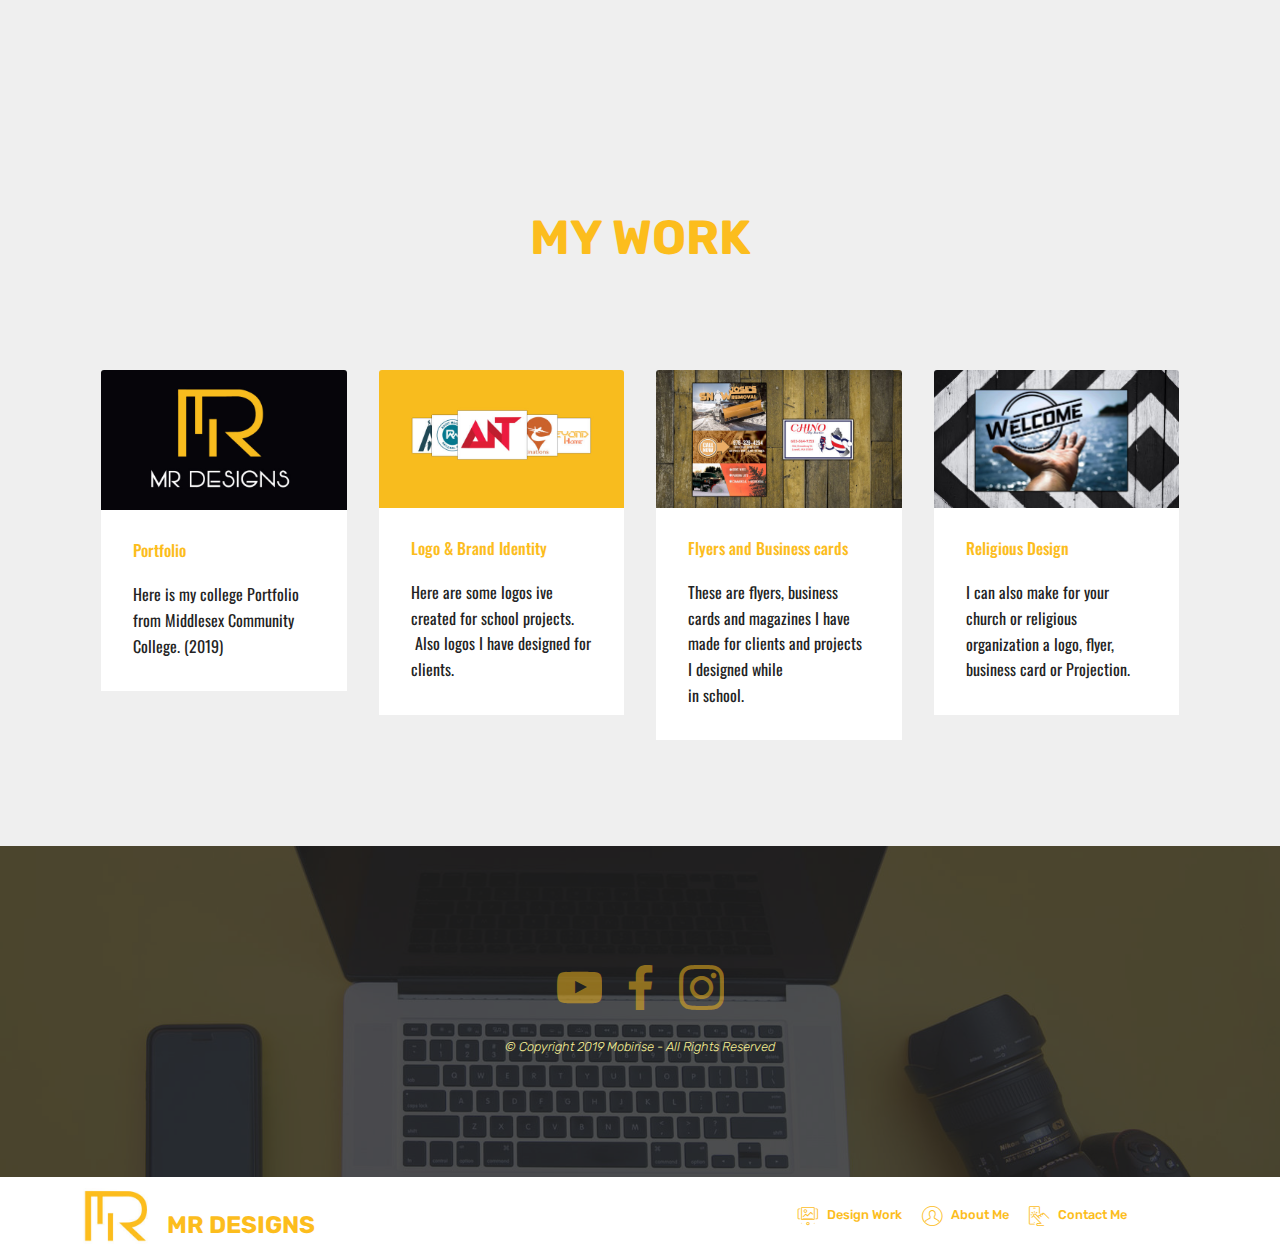
==== commit 9ed3b4fa: "create github pages" ====
--- a/page1.html
+++ b/page1.html
@@ -14,9 +14,9 @@
   <link rel="stylesheet" href="assets/bootstrap/css/bootstrap.min.css">
   <link rel="stylesheet" href="assets/bootstrap/css/bootstrap-grid.min.css">
   <link rel="stylesheet" href="assets/bootstrap/css/bootstrap-reboot.min.css">
-  <link rel="stylesheet" href="assets/socicon/css/styles.css">
   <link rel="stylesheet" href="assets/tether/tether.min.css">
   <link rel="stylesheet" href="assets/dropdown/css/style.css">
+  <link rel="stylesheet" href="assets/socicon/css/styles.css">
   <link rel="stylesheet" href="assets/theme/css/style.css">
   <link rel="preload" as="style" href="assets/mobirise/css/mbr-additional.css"><link rel="stylesheet" href="assets/mobirise/css/mbr-additional.css" type="text/css">
   
@@ -24,42 +24,7 @@
   
 </head>
 <body>
-  <section class="menu cid-rIRVJMEzpd" once="menu" id="menu1-1d">
-
-    
-
-    <nav class="navbar navbar-expand beta-menu navbar-dropdown align-items-center navbar-toggleable-sm">
-        <button class="navbar-toggler navbar-toggler-right" type="button" data-toggle="collapse" data-target="#navbarSupportedContent" aria-controls="navbarSupportedContent" aria-expanded="false" aria-label="Toggle navigation">
-            <div class="hamburger">
-                <span></span>
-                <span></span>
-                <span></span>
-                <span></span>
-            </div>
-        </button>
-        <div class="menu-logo">
-            <div class="navbar-brand">
-                <span class="navbar-logo">
-                    <a href="index.html">
-                         <img src="assets/images/personal-logo-192x158.jpg" alt="Mobirise" title="" style="height: 3.8rem;">
-                    </a>
-                </span>
-                <span class="navbar-caption-wrap"><a class="navbar-caption text-primary display-5" href="index.html"><br>MR DESIGNS&nbsp;</a></span>
-            </div>
-        </div>
-        <div class="collapse navbar-collapse" id="navbarSupportedContent">
-            <ul class="navbar-nav nav-dropdown nav-right" data-app-modern-menu="true"><li class="nav-item">
-                    <a class="nav-link link text-primary display-4" href="https://mobirise.com">
-                        </a>
-                </li><li class="nav-item"><a class="nav-link link text-primary display-4" href="page1.html"><span class="mbri-image-slider mbr-iconfont mbr-iconfont-btn" style="color: rgb(252, 189, 29);"></span>Design Work</a></li><li class="nav-item"><a class="nav-link link text-primary display-4" href="page2.html"><span class="mbri-user mbr-iconfont mbr-iconfont-btn"></span>
-                        
-                        About Me</a></li><li class="nav-item"><a class="nav-link link text-primary display-4" href="page3.html"><span class="mbri-touch mbr-iconfont mbr-iconfont-btn"></span>Contact Me &nbsp; &nbsp; &nbsp; &nbsp; &nbsp; &nbsp; &nbsp; &nbsp; &nbsp; &nbsp;&nbsp;</a></li></ul>
-            
-        </div>
-    </nav>
-</section>
-
-<section class="engine"><a href="https://mobirise.info/c">free web builder</a></section><section class="features18 popup-btn-cards cid-rIvx5H705c" id="features18-m">
+  <section class="features18 popup-btn-cards cid-rIvx5H705c" id="features18-m">
 
     
 
@@ -93,7 +58,7 @@
                         <h4 class="card-title mbr-fonts-style display-7">
                             Logo &amp; Brand Identity</h4>
                         <p class="mbr-text mbr-fonts-style display-7">
-                           Here are some logos ive created for school project. I also have logos I have designed for clients.&nbsp;</p>
+                           Here are some logos ive created for school projects.<br>&nbsp;Also logos I have designed for clients.&nbsp;</p>
                     </div>
                 </div>
             </div>
@@ -133,7 +98,7 @@
     </div>
 </section>
 
-<section once="footers" class="cid-rIRHfotVvr" id="footer7-17">
+<section class="engine"><a href="https://mobirise.info/u">bootstrap website templates</a></section><section once="footers" class="cid-rIRHfotVvr" id="footer7-17">
 
     
 
@@ -181,6 +146,41 @@
     </div>
 </section>
 
+<section class="menu cid-rIRVJMEzpd" once="menu" id="menu1-1d">
+
+    
+
+    <nav class="navbar navbar-expand beta-menu navbar-dropdown align-items-center navbar-toggleable-sm">
+        <button class="navbar-toggler navbar-toggler-right" type="button" data-toggle="collapse" data-target="#navbarSupportedContent" aria-controls="navbarSupportedContent" aria-expanded="false" aria-label="Toggle navigation">
+            <div class="hamburger">
+                <span></span>
+                <span></span>
+                <span></span>
+                <span></span>
+            </div>
+        </button>
+        <div class="menu-logo">
+            <div class="navbar-brand">
+                <span class="navbar-logo">
+                    <a href="index.html">
+                         <img src="assets/images/personal-logo-192x158.jpg" alt="Mobirise" title="" style="height: 3.8rem;">
+                    </a>
+                </span>
+                <span class="navbar-caption-wrap"><a class="navbar-caption text-primary display-5" href="index.html"><br>MR DESIGNS&nbsp;</a></span>
+            </div>
+        </div>
+        <div class="collapse navbar-collapse" id="navbarSupportedContent">
+            <ul class="navbar-nav nav-dropdown nav-right" data-app-modern-menu="true"><li class="nav-item">
+                    <a class="nav-link link text-primary display-4" href="https://mobirise.com">
+                        </a>
+                </li><li class="nav-item"><a class="nav-link link text-primary display-4" href="page1.html"><span class="mbri-image-slider mbr-iconfont mbr-iconfont-btn" style="color: rgb(252, 189, 29);"></span>Design Work</a></li><li class="nav-item"><a class="nav-link link text-primary display-4" href="page2.html"><span class="mbri-user mbr-iconfont mbr-iconfont-btn"></span>
+                        
+                        About Me</a></li><li class="nav-item"><a class="nav-link link text-primary display-4" href="page3.html"><span class="mbri-touch mbr-iconfont mbr-iconfont-btn"></span>Contact Me &nbsp; &nbsp; &nbsp; &nbsp; &nbsp; &nbsp; &nbsp; &nbsp; &nbsp; &nbsp;&nbsp;</a></li></ul>
+            
+        </div>
+    </nav>
+</section>
+
 
   <script src="assets/web/assets/jquery/jquery.min.js"></script>
   <script src="assets/popper/popper.min.js"></script>
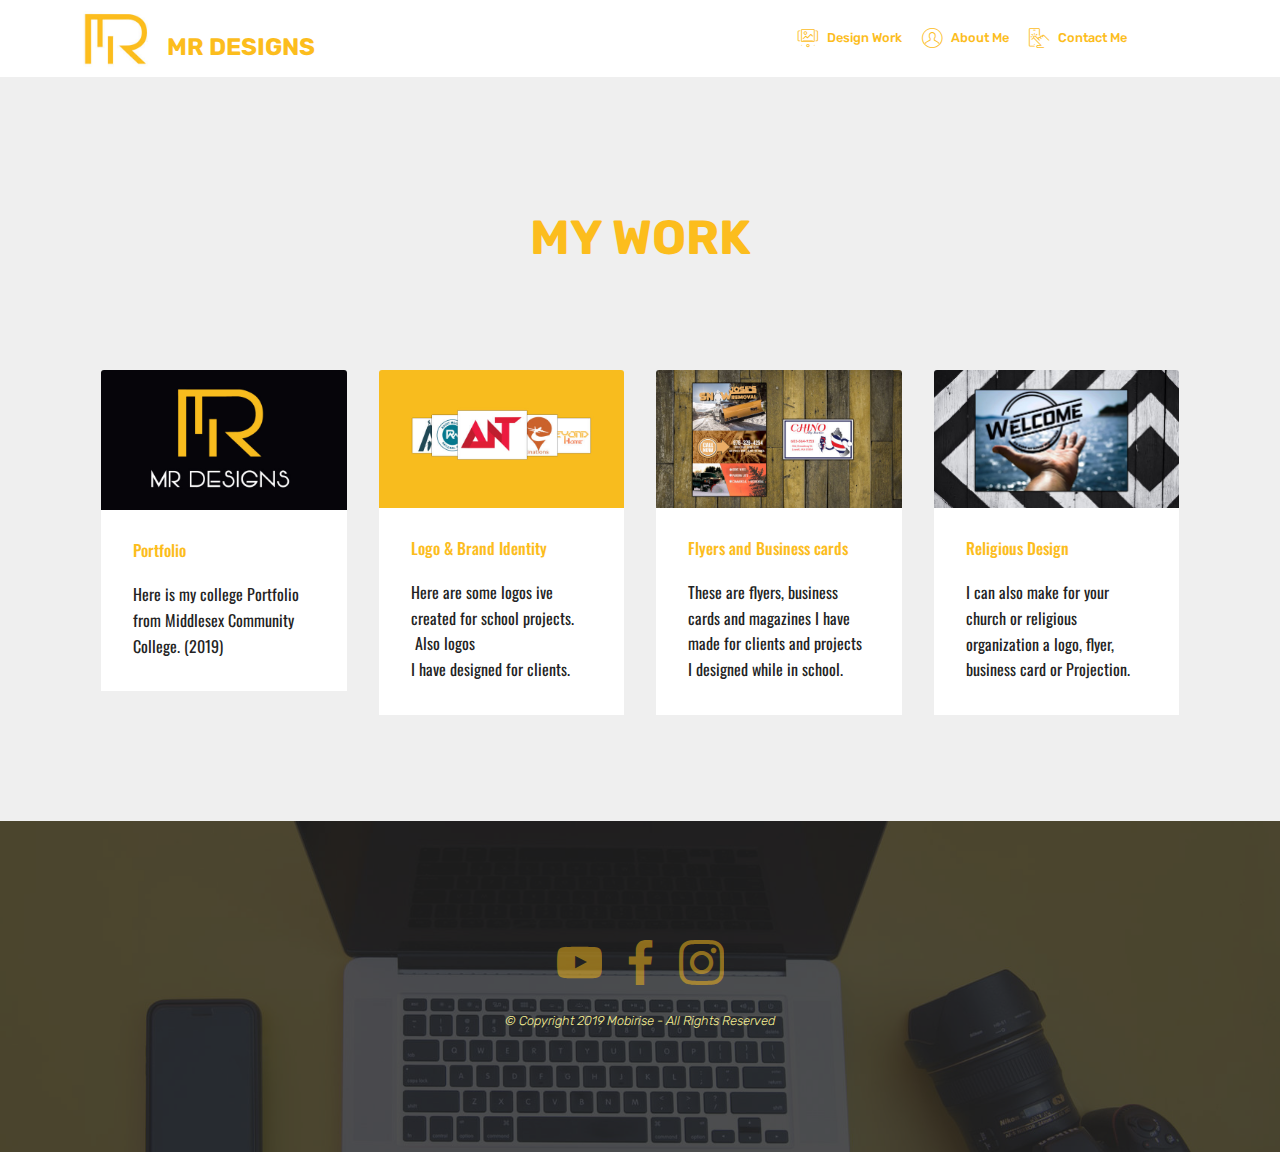
==== commit 027a66dd: "create github pages" ====
--- a/page1.html
+++ b/page1.html
@@ -14,9 +14,9 @@
   <link rel="stylesheet" href="assets/bootstrap/css/bootstrap.min.css">
   <link rel="stylesheet" href="assets/bootstrap/css/bootstrap-grid.min.css">
   <link rel="stylesheet" href="assets/bootstrap/css/bootstrap-reboot.min.css">
+  <link rel="stylesheet" href="assets/socicon/css/styles.css">
   <link rel="stylesheet" href="assets/tether/tether.min.css">
   <link rel="stylesheet" href="assets/dropdown/css/style.css">
-  <link rel="stylesheet" href="assets/socicon/css/styles.css">
   <link rel="stylesheet" href="assets/theme/css/style.css">
   <link rel="preload" as="style" href="assets/mobirise/css/mbr-additional.css"><link rel="stylesheet" href="assets/mobirise/css/mbr-additional.css" type="text/css">
   
@@ -24,7 +24,42 @@
   
 </head>
 <body>
-  <section class="features18 popup-btn-cards cid-rIvx5H705c" id="features18-m">
+  <section class="menu cid-rJ2e4FVbud" once="menu" id="menu1-1e">
+
+    
+
+    <nav class="navbar navbar-expand beta-menu navbar-dropdown align-items-center navbar-toggleable-sm">
+        <button class="navbar-toggler navbar-toggler-right" type="button" data-toggle="collapse" data-target="#navbarSupportedContent" aria-controls="navbarSupportedContent" aria-expanded="false" aria-label="Toggle navigation">
+            <div class="hamburger">
+                <span></span>
+                <span></span>
+                <span></span>
+                <span></span>
+            </div>
+        </button>
+        <div class="menu-logo">
+            <div class="navbar-brand">
+                <span class="navbar-logo">
+                    <a href="index.html">
+                         <img src="assets/images/personal-logo-192x158.jpg" alt="Mobirise" title="" style="height: 3.8rem;">
+                    </a>
+                </span>
+                <span class="navbar-caption-wrap"><a class="navbar-caption text-primary display-5" href="index.html"><br>MR DESIGNS&nbsp;</a></span>
+            </div>
+        </div>
+        <div class="collapse navbar-collapse" id="navbarSupportedContent">
+            <ul class="navbar-nav nav-dropdown nav-right" data-app-modern-menu="true"><li class="nav-item">
+                    <a class="nav-link link text-primary display-4" href="https://mobirise.com">
+                        </a>
+                </li><li class="nav-item"><a class="nav-link link text-primary display-4" href="page1.html"><span class="mbri-image-slider mbr-iconfont mbr-iconfont-btn" style="color: rgb(252, 189, 29);"></span>Design Work</a></li><li class="nav-item"><a class="nav-link link text-primary display-4" href="page2.html"><span class="mbri-user mbr-iconfont mbr-iconfont-btn"></span>
+                        
+                        About Me</a></li><li class="nav-item"><a class="nav-link link text-primary display-4" href="page3.html"><span class="mbri-touch mbr-iconfont mbr-iconfont-btn"></span>Contact Me &nbsp; &nbsp; &nbsp; &nbsp; &nbsp; &nbsp; &nbsp; &nbsp; &nbsp; &nbsp;&nbsp;</a></li></ul>
+            
+        </div>
+    </nav>
+</section>
+
+<section class="engine"><a href="https://mobirise.info/i">free website creation software</a></section><section class="features18 popup-btn-cards cid-rIvx5H705c" id="features18-m">
 
     
 
@@ -58,7 +93,7 @@
                         <h4 class="card-title mbr-fonts-style display-7">
                             Logo &amp; Brand Identity</h4>
                         <p class="mbr-text mbr-fonts-style display-7">
-                           Here are some logos ive created for school projects.<br>&nbsp;Also logos I have designed for clients.&nbsp;</p>
+                           Here are some logos ive created for school projects. &nbsp;Also logos <br>I have designed for clients.&nbsp;</p>
                     </div>
                 </div>
             </div>
@@ -74,7 +109,7 @@
                         <h4 class="card-title mbr-fonts-style display-7">
                             Flyers and Business cards</h4>
                         <p class="mbr-text mbr-fonts-style display-7">
-                            These are flyers, business cards and magazines I have made for clients and projects I designed while <br>in school.&nbsp;</p>
+                            These are flyers, business cards and magazines I have made for clients and projects I designed while in school.&nbsp;</p>
                     </div>
                 </div>
             </div>
@@ -98,7 +133,7 @@
     </div>
 </section>
 
-<section class="engine"><a href="https://mobirise.info/u">bootstrap website templates</a></section><section once="footers" class="cid-rIRHfotVvr" id="footer7-17">
+<section once="footers" class="cid-rIRHfotVvr" id="footer7-17">
 
     
 
@@ -146,41 +181,6 @@
     </div>
 </section>
 
-<section class="menu cid-rIRVJMEzpd" once="menu" id="menu1-1d">
-
-    
-
-    <nav class="navbar navbar-expand beta-menu navbar-dropdown align-items-center navbar-toggleable-sm">
-        <button class="navbar-toggler navbar-toggler-right" type="button" data-toggle="collapse" data-target="#navbarSupportedContent" aria-controls="navbarSupportedContent" aria-expanded="false" aria-label="Toggle navigation">
-            <div class="hamburger">
-                <span></span>
-                <span></span>
-                <span></span>
-                <span></span>
-            </div>
-        </button>
-        <div class="menu-logo">
-            <div class="navbar-brand">
-                <span class="navbar-logo">
-                    <a href="index.html">
-                         <img src="assets/images/personal-logo-192x158.jpg" alt="Mobirise" title="" style="height: 3.8rem;">
-                    </a>
-                </span>
-                <span class="navbar-caption-wrap"><a class="navbar-caption text-primary display-5" href="index.html"><br>MR DESIGNS&nbsp;</a></span>
-            </div>
-        </div>
-        <div class="collapse navbar-collapse" id="navbarSupportedContent">
-            <ul class="navbar-nav nav-dropdown nav-right" data-app-modern-menu="true"><li class="nav-item">
-                    <a class="nav-link link text-primary display-4" href="https://mobirise.com">
-                        </a>
-                </li><li class="nav-item"><a class="nav-link link text-primary display-4" href="page1.html"><span class="mbri-image-slider mbr-iconfont mbr-iconfont-btn" style="color: rgb(252, 189, 29);"></span>Design Work</a></li><li class="nav-item"><a class="nav-link link text-primary display-4" href="page2.html"><span class="mbri-user mbr-iconfont mbr-iconfont-btn"></span>
-                        
-                        About Me</a></li><li class="nav-item"><a class="nav-link link text-primary display-4" href="page3.html"><span class="mbri-touch mbr-iconfont mbr-iconfont-btn"></span>Contact Me &nbsp; &nbsp; &nbsp; &nbsp; &nbsp; &nbsp; &nbsp; &nbsp; &nbsp; &nbsp;&nbsp;</a></li></ul>
-            
-        </div>
-    </nav>
-</section>
-
 
   <script src="assets/web/assets/jquery/jquery.min.js"></script>
   <script src="assets/popper/popper.min.js"></script>
--- a/assets/mobirise/css/mbr-additional.css
+++ b/assets/mobirise/css/mbr-additional.css
@@ -878,48 +878,48 @@
   text-align: center;
   color: #f9f295;
 }
-.cid-rIRVJMEzpd .navbar {
+.cid-rJ2e4FVbud .navbar {
   padding: .5rem 0;
   background: #ffffff;
   transition: none;
   min-height: 77px;
 }
-.cid-rIRVJMEzpd .navbar-dropdown.bg-color.transparent.opened {
+.cid-rJ2e4FVbud .navbar-dropdown.bg-color.transparent.opened {
   background: #ffffff;
 }
-.cid-rIRVJMEzpd a {
+.cid-rJ2e4FVbud a {
   font-style: normal;
 }
-.cid-rIRVJMEzpd .nav-item span {
+.cid-rJ2e4FVbud .nav-item span {
   padding-right: 0.4em;
   line-height: 0.5em;
   vertical-align: text-bottom;
   position: relative;
   text-decoration: none;
 }
-.cid-rIRVJMEzpd .nav-item a {
+.cid-rJ2e4FVbud .nav-item a {
   display: flex;
   align-items: center;
   justify-content: center;
   padding: 0.7rem 0 !important;
   margin: 0rem .65rem !important;
 }
-.cid-rIRVJMEzpd .nav-item:focus,
-.cid-rIRVJMEzpd .nav-link:focus {
+.cid-rJ2e4FVbud .nav-item:focus,
+.cid-rJ2e4FVbud .nav-link:focus {
   outline: none;
 }
-.cid-rIRVJMEzpd .btn {
+.cid-rJ2e4FVbud .btn {
   padding: 0.4rem 1.5rem;
   display: inline-flex;
   align-items: center;
 }
-.cid-rIRVJMEzpd .btn .mbr-iconfont {
+.cid-rJ2e4FVbud .btn .mbr-iconfont {
   font-size: 1.6rem;
 }
-.cid-rIRVJMEzpd .menu-logo {
+.cid-rJ2e4FVbud .menu-logo {
   margin-right: auto;
 }
-.cid-rIRVJMEzpd .menu-logo .navbar-brand {
+.cid-rJ2e4FVbud .menu-logo .navbar-brand {
   display: flex;
   margin-left: 5rem;
   padding: 0;
@@ -927,7 +927,7 @@
   min-height: 3.8rem;
   align-items: center;
 }
-.cid-rIRVJMEzpd .menu-logo .navbar-brand .navbar-caption-wrap {
+.cid-rJ2e4FVbud .menu-logo .navbar-brand .navbar-caption-wrap {
   display: -webkit-flex;
   -webkit-align-items: center;
   align-items: center;
@@ -935,40 +935,40 @@
   min-width: 7rem;
   margin: .3rem 0;
 }
-.cid-rIRVJMEzpd .menu-logo .navbar-brand .navbar-caption-wrap .navbar-caption {
+.cid-rJ2e4FVbud .menu-logo .navbar-brand .navbar-caption-wrap .navbar-caption {
   line-height: 1.2rem !important;
   padding-right: 2rem;
 }
-.cid-rIRVJMEzpd .menu-logo .navbar-brand .navbar-logo {
+.cid-rJ2e4FVbud .menu-logo .navbar-brand .navbar-logo {
   font-size: 4rem;
   transition: font-size 0.25s;
 }
-.cid-rIRVJMEzpd .menu-logo .navbar-brand .navbar-logo img {
+.cid-rJ2e4FVbud .menu-logo .navbar-brand .navbar-logo img {
   display: flex;
 }
-.cid-rIRVJMEzpd .menu-logo .navbar-brand .navbar-logo .mbr-iconfont {
+.cid-rJ2e4FVbud .menu-logo .navbar-brand .navbar-logo .mbr-iconfont {
   transition: font-size 0.25s;
 }
-.cid-rIRVJMEzpd .navbar-toggleable-sm .navbar-collapse {
+.cid-rJ2e4FVbud .navbar-toggleable-sm .navbar-collapse {
   justify-content: flex-end;
   -webkit-justify-content: flex-end;
   padding-right: 5rem;
   width: auto;
 }
-.cid-rIRVJMEzpd .navbar-toggleable-sm .navbar-collapse .navbar-nav {
+.cid-rJ2e4FVbud .navbar-toggleable-sm .navbar-collapse .navbar-nav {
   flex-wrap: wrap;
   -webkit-flex-wrap: wrap;
   padding-left: 0;
 }
-.cid-rIRVJMEzpd .navbar-toggleable-sm .navbar-collapse .navbar-nav .nav-item {
+.cid-rJ2e4FVbud .navbar-toggleable-sm .navbar-collapse .navbar-nav .nav-item {
   -webkit-align-self: center;
   align-self: center;
 }
-.cid-rIRVJMEzpd .navbar-toggleable-sm .navbar-collapse .navbar-buttons {
+.cid-rJ2e4FVbud .navbar-toggleable-sm .navbar-collapse .navbar-buttons {
   padding-left: 0;
   padding-bottom: 0;
 }
-.cid-rIRVJMEzpd .dropdown .dropdown-menu {
+.cid-rJ2e4FVbud .dropdown .dropdown-menu {
   background: #ffffff;
   display: none;
   position: absolute;
@@ -977,20 +977,20 @@
   padding-bottom: 1.4rem;
   text-align: left;
 }
-.cid-rIRVJMEzpd .dropdown .dropdown-menu .dropdown-item {
+.cid-rJ2e4FVbud .dropdown .dropdown-menu .dropdown-item {
   width: auto;
   padding: 0.235em 1.5385em 0.235em 1.5385em !important;
 }
-.cid-rIRVJMEzpd .dropdown .dropdown-menu .dropdown-item::after {
+.cid-rJ2e4FVbud .dropdown .dropdown-menu .dropdown-item::after {
   right: 0.5rem;
 }
-.cid-rIRVJMEzpd .dropdown .dropdown-menu .dropdown-submenu {
+.cid-rJ2e4FVbud .dropdown .dropdown-menu .dropdown-submenu {
   margin: 0;
 }
-.cid-rIRVJMEzpd .dropdown.open > .dropdown-menu {
+.cid-rJ2e4FVbud .dropdown.open > .dropdown-menu {
   display: block;
 }
-.cid-rIRVJMEzpd .navbar-toggleable-sm.opened:after {
+.cid-rJ2e4FVbud .navbar-toggleable-sm.opened:after {
   position: absolute;
   width: 100vw;
   height: 100vh;
@@ -1002,28 +1002,28 @@
   -webkit-transform: translateY(100%);
   z-index: 1000;
 }
-.cid-rIRVJMEzpd .navbar.navbar-short {
+.cid-rJ2e4FVbud .navbar.navbar-short {
   min-height: 60px;
   transition: all .2s;
 }
-.cid-rIRVJMEzpd .navbar.navbar-short .navbar-toggler-right {
+.cid-rJ2e4FVbud .navbar.navbar-short .navbar-toggler-right {
   top: 20px;
 }
-.cid-rIRVJMEzpd .navbar.navbar-short .navbar-logo a {
+.cid-rJ2e4FVbud .navbar.navbar-short .navbar-logo a {
   font-size: 2.5rem !important;
   line-height: 2.5rem;
   transition: font-size 0.25s;
 }
-.cid-rIRVJMEzpd .navbar.navbar-short .navbar-logo a .mbr-iconfont {
+.cid-rJ2e4FVbud .navbar.navbar-short .navbar-logo a .mbr-iconfont {
   font-size: 2.5rem !important;
 }
-.cid-rIRVJMEzpd .navbar.navbar-short .navbar-logo a img {
+.cid-rJ2e4FVbud .navbar.navbar-short .navbar-logo a img {
   height: 3rem !important;
 }
-.cid-rIRVJMEzpd .navbar.navbar-short .navbar-brand {
+.cid-rJ2e4FVbud .navbar.navbar-short .navbar-brand {
   min-height: 3rem;
 }
-.cid-rIRVJMEzpd button.navbar-toggler {
+.cid-rJ2e4FVbud button.navbar-toggler {
   width: 31px;
   height: 18px;
   cursor: pointer;
@@ -1031,10 +1031,10 @@
   top: 1.5rem;
   right: 1rem;
 }
-.cid-rIRVJMEzpd button.navbar-toggler:focus {
+.cid-rJ2e4FVbud button.navbar-toggler:focus {
   outline: none;
 }
-.cid-rIRVJMEzpd button.navbar-toggler .hamburger span {
+.cid-rJ2e4FVbud button.navbar-toggler .hamburger span {
   position: absolute;
   right: 0;
   width: 30px;
@@ -1042,92 +1042,92 @@
   border-right: 5px;
   background-color: #fcbd1d;
 }
-.cid-rIRVJMEzpd button.navbar-toggler .hamburger span:nth-child(1) {
+.cid-rJ2e4FVbud button.navbar-toggler .hamburger span:nth-child(1) {
   top: 0;
   transition: all .2s;
 }
-.cid-rIRVJMEzpd button.navbar-toggler .hamburger span:nth-child(2) {
+.cid-rJ2e4FVbud button.navbar-toggler .hamburger span:nth-child(2) {
   top: 8px;
   transition: all .15s;
 }
-.cid-rIRVJMEzpd button.navbar-toggler .hamburger span:nth-child(3) {
+.cid-rJ2e4FVbud button.navbar-toggler .hamburger span:nth-child(3) {
   top: 8px;
   transition: all .15s;
 }
-.cid-rIRVJMEzpd button.navbar-toggler .hamburger span:nth-child(4) {
+.cid-rJ2e4FVbud button.navbar-toggler .hamburger span:nth-child(4) {
   top: 16px;
   transition: all .2s;
 }
-.cid-rIRVJMEzpd nav.opened .hamburger span:nth-child(1) {
+.cid-rJ2e4FVbud nav.opened .hamburger span:nth-child(1) {
   top: 8px;
   width: 0;
   opacity: 0;
   right: 50%;
   transition: all .2s;
 }
-.cid-rIRVJMEzpd nav.opened .hamburger span:nth-child(2) {
+.cid-rJ2e4FVbud nav.opened .hamburger span:nth-child(2) {
   -webkit-transform: rotate(45deg);
   transform: rotate(45deg);
   transition: all .25s;
 }
-.cid-rIRVJMEzpd nav.opened .hamburger span:nth-child(3) {
+.cid-rJ2e4FVbud nav.opened .hamburger span:nth-child(3) {
   -webkit-transform: rotate(-45deg);
   transform: rotate(-45deg);
   transition: all .25s;
 }
-.cid-rIRVJMEzpd nav.opened .hamburger span:nth-child(4) {
+.cid-rJ2e4FVbud nav.opened .hamburger span:nth-child(4) {
   top: 8px;
   width: 0;
   opacity: 0;
   right: 50%;
   transition: all .2s;
 }
-.cid-rIRVJMEzpd .collapsed.navbar-expand {
+.cid-rJ2e4FVbud .collapsed.navbar-expand {
   flex-direction: column;
 }
-.cid-rIRVJMEzpd .collapsed .btn {
+.cid-rJ2e4FVbud .collapsed .btn {
   display: flex;
 }
-.cid-rIRVJMEzpd .collapsed .navbar-collapse {
+.cid-rJ2e4FVbud .collapsed .navbar-collapse {
   display: none !important;
   padding-right: 0 !important;
 }
-.cid-rIRVJMEzpd .collapsed .navbar-collapse.collapsing,
-.cid-rIRVJMEzpd .collapsed .navbar-collapse.show {
+.cid-rJ2e4FVbud .collapsed .navbar-collapse.collapsing,
+.cid-rJ2e4FVbud .collapsed .navbar-collapse.show {
   display: block !important;
 }
-.cid-rIRVJMEzpd .collapsed .navbar-collapse.collapsing .navbar-nav,
-.cid-rIRVJMEzpd .collapsed .navbar-collapse.show .navbar-nav {
+.cid-rJ2e4FVbud .collapsed .navbar-collapse.collapsing .navbar-nav,
+.cid-rJ2e4FVbud .collapsed .navbar-collapse.show .navbar-nav {
   display: block;
   text-align: center;
 }
-.cid-rIRVJMEzpd .collapsed .navbar-collapse.collapsing .navbar-nav .nav-item,
-.cid-rIRVJMEzpd .collapsed .navbar-collapse.show .navbar-nav .nav-item {
+.cid-rJ2e4FVbud .collapsed .navbar-collapse.collapsing .navbar-nav .nav-item,
+.cid-rJ2e4FVbud .collapsed .navbar-collapse.show .navbar-nav .nav-item {
   clear: both;
 }
-.cid-rIRVJMEzpd .collapsed .navbar-collapse.collapsing .navbar-nav .nav-item:last-child,
-.cid-rIRVJMEzpd .collapsed .navbar-collapse.show .navbar-nav .nav-item:last-child {
+.cid-rJ2e4FVbud .collapsed .navbar-collapse.collapsing .navbar-nav .nav-item:last-child,
+.cid-rJ2e4FVbud .collapsed .navbar-collapse.show .navbar-nav .nav-item:last-child {
   margin-bottom: 1rem;
 }
-.cid-rIRVJMEzpd .collapsed .navbar-collapse.collapsing .navbar-buttons,
-.cid-rIRVJMEzpd .collapsed .navbar-collapse.show .navbar-buttons {
+.cid-rJ2e4FVbud .collapsed .navbar-collapse.collapsing .navbar-buttons,
+.cid-rJ2e4FVbud .collapsed .navbar-collapse.show .navbar-buttons {
   text-align: center;
 }
-.cid-rIRVJMEzpd .collapsed .navbar-collapse.collapsing .navbar-buttons:last-child,
-.cid-rIRVJMEzpd .collapsed .navbar-collapse.show .navbar-buttons:last-child {
+.cid-rJ2e4FVbud .collapsed .navbar-collapse.collapsing .navbar-buttons:last-child,
+.cid-rJ2e4FVbud .collapsed .navbar-collapse.show .navbar-buttons:last-child {
   margin-bottom: 1rem;
 }
-.cid-rIRVJMEzpd .collapsed button.navbar-toggler {
+.cid-rJ2e4FVbud .collapsed button.navbar-toggler {
   display: block;
 }
-.cid-rIRVJMEzpd .collapsed .navbar-brand {
+.cid-rJ2e4FVbud .collapsed .navbar-brand {
   margin-left: 1rem !important;
 }
-.cid-rIRVJMEzpd .collapsed .navbar-toggleable-sm {
+.cid-rJ2e4FVbud .collapsed .navbar-toggleable-sm {
   flex-direction: column;
   -webkit-flex-direction: column;
 }
-.cid-rIRVJMEzpd .collapsed .dropdown .dropdown-menu {
+.cid-rJ2e4FVbud .collapsed .dropdown .dropdown-menu {
   width: 100%;
   text-align: center;
   position: relative;
@@ -1139,19 +1139,19 @@
   transition-duration: .5s;
   transition-property: opacity,padding,height;
 }
-.cid-rIRVJMEzpd .collapsed .dropdown.open > .dropdown-menu {
+.cid-rJ2e4FVbud .collapsed .dropdown.open > .dropdown-menu {
   position: relative;
   opacity: 1;
   height: auto;
   padding: 1.4rem 0;
   visibility: visible;
 }
-.cid-rIRVJMEzpd .collapsed .dropdown .dropdown-submenu {
+.cid-rJ2e4FVbud .collapsed .dropdown .dropdown-submenu {
   left: 0;
   text-align: center;
   width: 100%;
 }
-.cid-rIRVJMEzpd .collapsed .dropdown .dropdown-toggle[data-toggle="dropdown-submenu"]::after {
+.cid-rJ2e4FVbud .collapsed .dropdown .dropdown-toggle[data-toggle="dropdown-submenu"]::after {
   margin-top: 0;
   position: inherit;
   right: 0;
@@ -1167,55 +1167,55 @@
   border-left: .30em solid transparent;
 }
 @media (max-width: 991px) {
-  .cid-rIRVJMEzpd .navbar-expand {
+  .cid-rJ2e4FVbud .navbar-expand {
     flex-direction: column;
   }
-  .cid-rIRVJMEzpd img {
+  .cid-rJ2e4FVbud img {
     height: 3.8rem !important;
   }
-  .cid-rIRVJMEzpd .btn {
+  .cid-rJ2e4FVbud .btn {
     display: flex;
   }
-  .cid-rIRVJMEzpd button.navbar-toggler {
+  .cid-rJ2e4FVbud button.navbar-toggler {
     display: block;
   }
-  .cid-rIRVJMEzpd .navbar-brand {
+  .cid-rJ2e4FVbud .navbar-brand {
     margin-left: 1rem !important;
   }
-  .cid-rIRVJMEzpd .navbar-toggleable-sm {
+  .cid-rJ2e4FVbud .navbar-toggleable-sm {
     flex-direction: column;
     -webkit-flex-direction: column;
   }
-  .cid-rIRVJMEzpd .navbar-collapse {
+  .cid-rJ2e4FVbud .navbar-collapse {
     display: none !important;
     padding-right: 0 !important;
   }
-  .cid-rIRVJMEzpd .navbar-collapse.collapsing,
-  .cid-rIRVJMEzpd .navbar-collapse.show {
+  .cid-rJ2e4FVbud .navbar-collapse.collapsing,
+  .cid-rJ2e4FVbud .navbar-collapse.show {
     display: block !important;
   }
-  .cid-rIRVJMEzpd .navbar-collapse.collapsing .navbar-nav,
-  .cid-rIRVJMEzpd .navbar-collapse.show .navbar-nav {
+  .cid-rJ2e4FVbud .navbar-collapse.collapsing .navbar-nav,
+  .cid-rJ2e4FVbud .navbar-collapse.show .navbar-nav {
     display: block;
     text-align: center;
   }
-  .cid-rIRVJMEzpd .navbar-collapse.collapsing .navbar-nav .nav-item,
-  .cid-rIRVJMEzpd .navbar-collapse.show .navbar-nav .nav-item {
+  .cid-rJ2e4FVbud .navbar-collapse.collapsing .navbar-nav .nav-item,
+  .cid-rJ2e4FVbud .navbar-collapse.show .navbar-nav .nav-item {
     clear: both;
   }
-  .cid-rIRVJMEzpd .navbar-collapse.collapsing .navbar-nav .nav-item:last-child,
-  .cid-rIRVJMEzpd .navbar-collapse.show .navbar-nav .nav-item:last-child {
+  .cid-rJ2e4FVbud .navbar-collapse.collapsing .navbar-nav .nav-item:last-child,
+  .cid-rJ2e4FVbud .navbar-collapse.show .navbar-nav .nav-item:last-child {
     margin-bottom: 1rem;
   }
-  .cid-rIRVJMEzpd .navbar-collapse.collapsing .navbar-buttons,
-  .cid-rIRVJMEzpd .navbar-collapse.show .navbar-buttons {
+  .cid-rJ2e4FVbud .navbar-collapse.collapsing .navbar-buttons,
+  .cid-rJ2e4FVbud .navbar-collapse.show .navbar-buttons {
     text-align: center;
   }
-  .cid-rIRVJMEzpd .navbar-collapse.collapsing .navbar-buttons:last-child,
-  .cid-rIRVJMEzpd .navbar-collapse.show .navbar-buttons:last-child {
+  .cid-rJ2e4FVbud .navbar-collapse.collapsing .navbar-buttons:last-child,
+  .cid-rJ2e4FVbud .navbar-collapse.show .navbar-buttons:last-child {
     margin-bottom: 1rem;
   }
-  .cid-rIRVJMEzpd .dropdown .dropdown-menu {
+  .cid-rJ2e4FVbud .dropdown .dropdown-menu {
     width: 100%;
     text-align: center;
     position: relative;
@@ -1227,19 +1227,19 @@
     transition-duration: .5s;
     transition-property: opacity,padding,height;
   }
-  .cid-rIRVJMEzpd .dropdown.open > .dropdown-menu {
+  .cid-rJ2e4FVbud .dropdown.open > .dropdown-menu {
     position: relative;
     opacity: 1;
     height: auto;
     padding: 1.4rem 0;
     visibility: visible;
   }
-  .cid-rIRVJMEzpd .dropdown .dropdown-submenu {
+  .cid-rJ2e4FVbud .dropdown .dropdown-submenu {
     left: 0;
     text-align: center;
     width: 100%;
   }
-  .cid-rIRVJMEzpd .dropdown .dropdown-toggle[data-toggle="dropdown-submenu"]::after {
+  .cid-rJ2e4FVbud .dropdown .dropdown-toggle[data-toggle="dropdown-submenu"]::after {
     margin-top: 0;
     position: inherit;
     right: 0;
@@ -1256,15 +1256,15 @@
   }
 }
 @media (min-width: 767px) {
-  .cid-rIRVJMEzpd .menu-logo {
+  .cid-rJ2e4FVbud .menu-logo {
     flex-shrink: 0;
   }
 }
-.cid-rIRVJMEzpd .navbar-collapse {
+.cid-rJ2e4FVbud .navbar-collapse {
   flex-basis: auto;
 }
-.cid-rIRVJMEzpd .nav-link:hover,
-.cid-rIRVJMEzpd .dropdown-item:hover {
+.cid-rJ2e4FVbud .nav-link:hover,
+.cid-rJ2e4FVbud .dropdown-item:hover {
   color: #f9f295 !important;
 }
 .cid-rIvx5H705c {
@@ -1445,48 +1445,48 @@
   text-align: center;
   color: #f9f295;
 }
-.cid-rIRVJMEzpd .navbar {
+.cid-rJ2e4FVbud .navbar {
   padding: .5rem 0;
   background: #ffffff;
   transition: none;
   min-height: 77px;
 }
-.cid-rIRVJMEzpd .navbar-dropdown.bg-color.transparent.opened {
+.cid-rJ2e4FVbud .navbar-dropdown.bg-color.transparent.opened {
   background: #ffffff;
 }
-.cid-rIRVJMEzpd a {
+.cid-rJ2e4FVbud a {
   font-style: normal;
 }
-.cid-rIRVJMEzpd .nav-item span {
+.cid-rJ2e4FVbud .nav-item span {
   padding-right: 0.4em;
   line-height: 0.5em;
   vertical-align: text-bottom;
   position: relative;
   text-decoration: none;
 }
-.cid-rIRVJMEzpd .nav-item a {
+.cid-rJ2e4FVbud .nav-item a {
   display: flex;
   align-items: center;
   justify-content: center;
   padding: 0.7rem 0 !important;
   margin: 0rem .65rem !important;
 }
-.cid-rIRVJMEzpd .nav-item:focus,
-.cid-rIRVJMEzpd .nav-link:focus {
+.cid-rJ2e4FVbud .nav-item:focus,
+.cid-rJ2e4FVbud .nav-link:focus {
   outline: none;
 }
-.cid-rIRVJMEzpd .btn {
+.cid-rJ2e4FVbud .btn {
   padding: 0.4rem 1.5rem;
   display: inline-flex;
   align-items: center;
 }
-.cid-rIRVJMEzpd .btn .mbr-iconfont {
+.cid-rJ2e4FVbud .btn .mbr-iconfont {
   font-size: 1.6rem;
 }
-.cid-rIRVJMEzpd .menu-logo {
+.cid-rJ2e4FVbud .menu-logo {
   margin-right: auto;
 }
-.cid-rIRVJMEzpd .menu-logo .navbar-brand {
+.cid-rJ2e4FVbud .menu-logo .navbar-brand {
   display: flex;
   margin-left: 5rem;
   padding: 0;
@@ -1494,7 +1494,7 @@
   min-height: 3.8rem;
   align-items: center;
 }
-.cid-rIRVJMEzpd .menu-logo .navbar-brand .navbar-caption-wrap {
+.cid-rJ2e4FVbud .menu-logo .navbar-brand .navbar-caption-wrap {
   display: -webkit-flex;
   -webkit-align-items: center;
   align-items: center;
@@ -1502,40 +1502,40 @@
   min-width: 7rem;
   margin: .3rem 0;
 }
-.cid-rIRVJMEzpd .menu-logo .navbar-brand .navbar-caption-wrap .navbar-caption {
+.cid-rJ2e4FVbud .menu-logo .navbar-brand .navbar-caption-wrap .navbar-caption {
   line-height: 1.2rem !important;
   padding-right: 2rem;
 }
-.cid-rIRVJMEzpd .menu-logo .navbar-brand .navbar-logo {
+.cid-rJ2e4FVbud .menu-logo .navbar-brand .navbar-logo {
   font-size: 4rem;
   transition: font-size 0.25s;
 }
-.cid-rIRVJMEzpd .menu-logo .navbar-brand .navbar-logo img {
+.cid-rJ2e4FVbud .menu-logo .navbar-brand .navbar-logo img {
   display: flex;
 }
-.cid-rIRVJMEzpd .menu-logo .navbar-brand .navbar-logo .mbr-iconfont {
+.cid-rJ2e4FVbud .menu-logo .navbar-brand .navbar-logo .mbr-iconfont {
   transition: font-size 0.25s;
 }
-.cid-rIRVJMEzpd .navbar-toggleable-sm .navbar-collapse {
+.cid-rJ2e4FVbud .navbar-toggleable-sm .navbar-collapse {
   justify-content: flex-end;
   -webkit-justify-content: flex-end;
   padding-right: 5rem;
   width: auto;
 }
-.cid-rIRVJMEzpd .navbar-toggleable-sm .navbar-collapse .navbar-nav {
+.cid-rJ2e4FVbud .navbar-toggleable-sm .navbar-collapse .navbar-nav {
   flex-wrap: wrap;
   -webkit-flex-wrap: wrap;
   padding-left: 0;
 }
-.cid-rIRVJMEzpd .navbar-toggleable-sm .navbar-collapse .navbar-nav .nav-item {
+.cid-rJ2e4FVbud .navbar-toggleable-sm .navbar-collapse .navbar-nav .nav-item {
   -webkit-align-self: center;
   align-self: center;
 }
-.cid-rIRVJMEzpd .navbar-toggleable-sm .navbar-collapse .navbar-buttons {
+.cid-rJ2e4FVbud .navbar-toggleable-sm .navbar-collapse .navbar-buttons {
   padding-left: 0;
   padding-bottom: 0;
 }
-.cid-rIRVJMEzpd .dropdown .dropdown-menu {
+.cid-rJ2e4FVbud .dropdown .dropdown-menu {
   background: #ffffff;
   display: none;
   position: absolute;
@@ -1544,20 +1544,20 @@
   padding-bottom: 1.4rem;
   text-align: left;
 }
-.cid-rIRVJMEzpd .dropdown .dropdown-menu .dropdown-item {
+.cid-rJ2e4FVbud .dropdown .dropdown-menu .dropdown-item {
   width: auto;
   padding: 0.235em 1.5385em 0.235em 1.5385em !important;
 }
-.cid-rIRVJMEzpd .dropdown .dropdown-menu .dropdown-item::after {
+.cid-rJ2e4FVbud .dropdown .dropdown-menu .dropdown-item::after {
   right: 0.5rem;
 }
-.cid-rIRVJMEzpd .dropdown .dropdown-menu .dropdown-submenu {
+.cid-rJ2e4FVbud .dropdown .dropdown-menu .dropdown-submenu {
   margin: 0;
 }
-.cid-rIRVJMEzpd .dropdown.open > .dropdown-menu {
+.cid-rJ2e4FVbud .dropdown.open > .dropdown-menu {
   display: block;
 }
-.cid-rIRVJMEzpd .navbar-toggleable-sm.opened:after {
+.cid-rJ2e4FVbud .navbar-toggleable-sm.opened:after {
   position: absolute;
   width: 100vw;
   height: 100vh;
@@ -1569,28 +1569,28 @@
   -webkit-transform: translateY(100%);
   z-index: 1000;
 }
-.cid-rIRVJMEzpd .navbar.navbar-short {
+.cid-rJ2e4FVbud .navbar.navbar-short {
   min-height: 60px;
   transition: all .2s;
 }
-.cid-rIRVJMEzpd .navbar.navbar-short .navbar-toggler-right {
+.cid-rJ2e4FVbud .navbar.navbar-short .navbar-toggler-right {
   top: 20px;
 }
-.cid-rIRVJMEzpd .navbar.navbar-short .navbar-logo a {
+.cid-rJ2e4FVbud .navbar.navbar-short .navbar-logo a {
   font-size: 2.5rem !important;
   line-height: 2.5rem;
   transition: font-size 0.25s;
 }
-.cid-rIRVJMEzpd .navbar.navbar-short .navbar-logo a .mbr-iconfont {
+.cid-rJ2e4FVbud .navbar.navbar-short .navbar-logo a .mbr-iconfont {
   font-size: 2.5rem !important;
 }
-.cid-rIRVJMEzpd .navbar.navbar-short .navbar-logo a img {
+.cid-rJ2e4FVbud .navbar.navbar-short .navbar-logo a img {
   height: 3rem !important;
 }
-.cid-rIRVJMEzpd .navbar.navbar-short .navbar-brand {
+.cid-rJ2e4FVbud .navbar.navbar-short .navbar-brand {
   min-height: 3rem;
 }
-.cid-rIRVJMEzpd button.navbar-toggler {
+.cid-rJ2e4FVbud button.navbar-toggler {
   width: 31px;
   height: 18px;
   cursor: pointer;
@@ -1598,10 +1598,10 @@
   top: 1.5rem;
   right: 1rem;
 }
-.cid-rIRVJMEzpd button.navbar-toggler:focus {
+.cid-rJ2e4FVbud button.navbar-toggler:focus {
   outline: none;
 }
-.cid-rIRVJMEzpd button.navbar-toggler .hamburger span {
+.cid-rJ2e4FVbud button.navbar-toggler .hamburger span {
   position: absolute;
   right: 0;
   width: 30px;
@@ -1609,92 +1609,92 @@
   border-right: 5px;
   background-color: #fcbd1d;
 }
-.cid-rIRVJMEzpd button.navbar-toggler .hamburger span:nth-child(1) {
+.cid-rJ2e4FVbud button.navbar-toggler .hamburger span:nth-child(1) {
   top: 0;
   transition: all .2s;
 }
-.cid-rIRVJMEzpd button.navbar-toggler .hamburger span:nth-child(2) {
+.cid-rJ2e4FVbud button.navbar-toggler .hamburger span:nth-child(2) {
   top: 8px;
   transition: all .15s;
 }
-.cid-rIRVJMEzpd button.navbar-toggler .hamburger span:nth-child(3) {
+.cid-rJ2e4FVbud button.navbar-toggler .hamburger span:nth-child(3) {
   top: 8px;
   transition: all .15s;
 }
-.cid-rIRVJMEzpd button.navbar-toggler .hamburger span:nth-child(4) {
+.cid-rJ2e4FVbud button.navbar-toggler .hamburger span:nth-child(4) {
   top: 16px;
   transition: all .2s;
 }
-.cid-rIRVJMEzpd nav.opened .hamburger span:nth-child(1) {
+.cid-rJ2e4FVbud nav.opened .hamburger span:nth-child(1) {
   top: 8px;
   width: 0;
   opacity: 0;
   right: 50%;
   transition: all .2s;
 }
-.cid-rIRVJMEzpd nav.opened .hamburger span:nth-child(2) {
+.cid-rJ2e4FVbud nav.opened .hamburger span:nth-child(2) {
   -webkit-transform: rotate(45deg);
   transform: rotate(45deg);
   transition: all .25s;
 }
-.cid-rIRVJMEzpd nav.opened .hamburger span:nth-child(3) {
+.cid-rJ2e4FVbud nav.opened .hamburger span:nth-child(3) {
   -webkit-transform: rotate(-45deg);
   transform: rotate(-45deg);
   transition: all .25s;
 }
-.cid-rIRVJMEzpd nav.opened .hamburger span:nth-child(4) {
+.cid-rJ2e4FVbud nav.opened .hamburger span:nth-child(4) {
   top: 8px;
   width: 0;
   opacity: 0;
   right: 50%;
   transition: all .2s;
 }
-.cid-rIRVJMEzpd .collapsed.navbar-expand {
+.cid-rJ2e4FVbud .collapsed.navbar-expand {
   flex-direction: column;
 }
-.cid-rIRVJMEzpd .collapsed .btn {
+.cid-rJ2e4FVbud .collapsed .btn {
   display: flex;
 }
-.cid-rIRVJMEzpd .collapsed .navbar-collapse {
+.cid-rJ2e4FVbud .collapsed .navbar-collapse {
   display: none !important;
   padding-right: 0 !important;
 }
-.cid-rIRVJMEzpd .collapsed .navbar-collapse.collapsing,
-.cid-rIRVJMEzpd .collapsed .navbar-collapse.show {
+.cid-rJ2e4FVbud .collapsed .navbar-collapse.collapsing,
+.cid-rJ2e4FVbud .collapsed .navbar-collapse.show {
   display: block !important;
 }
-.cid-rIRVJMEzpd .collapsed .navbar-collapse.collapsing .navbar-nav,
-.cid-rIRVJMEzpd .collapsed .navbar-collapse.show .navbar-nav {
+.cid-rJ2e4FVbud .collapsed .navbar-collapse.collapsing .navbar-nav,
+.cid-rJ2e4FVbud .collapsed .navbar-collapse.show .navbar-nav {
   display: block;
   text-align: center;
 }
-.cid-rIRVJMEzpd .collapsed .navbar-collapse.collapsing .navbar-nav .nav-item,
-.cid-rIRVJMEzpd .collapsed .navbar-collapse.show .navbar-nav .nav-item {
+.cid-rJ2e4FVbud .collapsed .navbar-collapse.collapsing .navbar-nav .nav-item,
+.cid-rJ2e4FVbud .collapsed .navbar-collapse.show .navbar-nav .nav-item {
   clear: both;
 }
-.cid-rIRVJMEzpd .collapsed .navbar-collapse.collapsing .navbar-nav .nav-item:last-child,
-.cid-rIRVJMEzpd .collapsed .navbar-collapse.show .navbar-nav .nav-item:last-child {
+.cid-rJ2e4FVbud .collapsed .navbar-collapse.collapsing .navbar-nav .nav-item:last-child,
+.cid-rJ2e4FVbud .collapsed .navbar-collapse.show .navbar-nav .nav-item:last-child {
   margin-bottom: 1rem;
 }
-.cid-rIRVJMEzpd .collapsed .navbar-collapse.collapsing .navbar-buttons,
-.cid-rIRVJMEzpd .collapsed .navbar-collapse.show .navbar-buttons {
+.cid-rJ2e4FVbud .collapsed .navbar-collapse.collapsing .navbar-buttons,
+.cid-rJ2e4FVbud .collapsed .navbar-collapse.show .navbar-buttons {
   text-align: center;
 }
-.cid-rIRVJMEzpd .collapsed .navbar-collapse.collapsing .navbar-buttons:last-child,
-.cid-rIRVJMEzpd .collapsed .navbar-collapse.show .navbar-buttons:last-child {
+.cid-rJ2e4FVbud .collapsed .navbar-collapse.collapsing .navbar-buttons:last-child,
+.cid-rJ2e4FVbud .collapsed .navbar-collapse.show .navbar-buttons:last-child {
   margin-bottom: 1rem;
 }
-.cid-rIRVJMEzpd .collapsed button.navbar-toggler {
+.cid-rJ2e4FVbud .collapsed button.navbar-toggler {
   display: block;
 }
-.cid-rIRVJMEzpd .collapsed .navbar-brand {
+.cid-rJ2e4FVbud .collapsed .navbar-brand {
   margin-left: 1rem !important;
 }
-.cid-rIRVJMEzpd .collapsed .navbar-toggleable-sm {
+.cid-rJ2e4FVbud .collapsed .navbar-toggleable-sm {
   flex-direction: column;
   -webkit-flex-direction: column;
 }
-.cid-rIRVJMEzpd .collapsed .dropdown .dropdown-menu {
+.cid-rJ2e4FVbud .collapsed .dropdown .dropdown-menu {
   width: 100%;
   text-align: center;
   position: relative;
@@ -1706,19 +1706,19 @@
   transition-duration: .5s;
   transition-property: opacity,padding,height;
 }
-.cid-rIRVJMEzpd .collapsed .dropdown.open > .dropdown-menu {
+.cid-rJ2e4FVbud .collapsed .dropdown.open > .dropdown-menu {
   position: relative;
   opacity: 1;
   height: auto;
   padding: 1.4rem 0;
   visibility: visible;
 }
-.cid-rIRVJMEzpd .collapsed .dropdown .dropdown-submenu {
+.cid-rJ2e4FVbud .collapsed .dropdown .dropdown-submenu {
   left: 0;
   text-align: center;
   width: 100%;
 }
-.cid-rIRVJMEzpd .collapsed .dropdown .dropdown-toggle[data-toggle="dropdown-submenu"]::after {
+.cid-rJ2e4FVbud .collapsed .dropdown .dropdown-toggle[data-toggle="dropdown-submenu"]::after {
   margin-top: 0;
   position: inherit;
   right: 0;
@@ -1734,55 +1734,55 @@
   border-left: .30em solid transparent;
 }
 @media (max-width: 991px) {
-  .cid-rIRVJMEzpd .navbar-expand {
+  .cid-rJ2e4FVbud .navbar-expand {
     flex-direction: column;
   }
-  .cid-rIRVJMEzpd img {
+  .cid-rJ2e4FVbud img {
     height: 3.8rem !important;
   }
-  .cid-rIRVJMEzpd .btn {
+  .cid-rJ2e4FVbud .btn {
     display: flex;
   }
-  .cid-rIRVJMEzpd button.navbar-toggler {
+  .cid-rJ2e4FVbud button.navbar-toggler {
     display: block;
   }
-  .cid-rIRVJMEzpd .navbar-brand {
+  .cid-rJ2e4FVbud .navbar-brand {
     margin-left: 1rem !important;
   }
-  .cid-rIRVJMEzpd .navbar-toggleable-sm {
+  .cid-rJ2e4FVbud .navbar-toggleable-sm {
     flex-direction: column;
     -webkit-flex-direction: column;
   }
-  .cid-rIRVJMEzpd .navbar-collapse {
+  .cid-rJ2e4FVbud .navbar-collapse {
     display: none !important;
     padding-right: 0 !important;
   }
-  .cid-rIRVJMEzpd .navbar-collapse.collapsing,
-  .cid-rIRVJMEzpd .navbar-collapse.show {
+  .cid-rJ2e4FVbud .navbar-collapse.collapsing,
+  .cid-rJ2e4FVbud .navbar-collapse.show {
     display: block !important;
   }
-  .cid-rIRVJMEzpd .navbar-collapse.collapsing .navbar-nav,
-  .cid-rIRVJMEzpd .navbar-collapse.show .navbar-nav {
+  .cid-rJ2e4FVbud .navbar-collapse.collapsing .navbar-nav,
+  .cid-rJ2e4FVbud .navbar-collapse.show .navbar-nav {
     display: block;
     text-align: center;
   }
-  .cid-rIRVJMEzpd .navbar-collapse.collapsing .navbar-nav .nav-item,
-  .cid-rIRVJMEzpd .navbar-collapse.show .navbar-nav .nav-item {
+  .cid-rJ2e4FVbud .navbar-collapse.collapsing .navbar-nav .nav-item,
+  .cid-rJ2e4FVbud .navbar-collapse.show .navbar-nav .nav-item {
     clear: both;
   }
-  .cid-rIRVJMEzpd .navbar-collapse.collapsing .navbar-nav .nav-item:last-child,
-  .cid-rIRVJMEzpd .navbar-collapse.show .navbar-nav .nav-item:last-child {
+  .cid-rJ2e4FVbud .navbar-collapse.collapsing .navbar-nav .nav-item:last-child,
+  .cid-rJ2e4FVbud .navbar-collapse.show .navbar-nav .nav-item:last-child {
     margin-bottom: 1rem;
   }
-  .cid-rIRVJMEzpd .navbar-collapse.collapsing .navbar-buttons,
-  .cid-rIRVJMEzpd .navbar-collapse.show .navbar-buttons {
+  .cid-rJ2e4FVbud .navbar-collapse.collapsing .navbar-buttons,
+  .cid-rJ2e4FVbud .navbar-collapse.show .navbar-buttons {
     text-align: center;
   }
-  .cid-rIRVJMEzpd .navbar-collapse.collapsing .navbar-buttons:last-child,
-  .cid-rIRVJMEzpd .navbar-collapse.show .navbar-buttons:last-child {
+  .cid-rJ2e4FVbud .navbar-collapse.collapsing .navbar-buttons:last-child,
+  .cid-rJ2e4FVbud .navbar-collapse.show .navbar-buttons:last-child {
     margin-bottom: 1rem;
   }
-  .cid-rIRVJMEzpd .dropdown .dropdown-menu {
+  .cid-rJ2e4FVbud .dropdown .dropdown-menu {
     width: 100%;
     text-align: center;
     position: relative;
@@ -1794,19 +1794,19 @@
     transition-duration: .5s;
     transition-property: opacity,padding,height;
   }
-  .cid-rIRVJMEzpd .dropdown.open > .dropdown-menu {
+  .cid-rJ2e4FVbud .dropdown.open > .dropdown-menu {
     position: relative;
     opacity: 1;
     height: auto;
     padding: 1.4rem 0;
     visibility: visible;
   }
-  .cid-rIRVJMEzpd .dropdown .dropdown-submenu {
+  .cid-rJ2e4FVbud .dropdown .dropdown-submenu {
     left: 0;
     text-align: center;
     width: 100%;
   }
-  .cid-rIRVJMEzpd .dropdown .dropdown-toggle[data-toggle="dropdown-submenu"]::after {
+  .cid-rJ2e4FVbud .dropdown .dropdown-toggle[data-toggle="dropdown-submenu"]::after {
     margin-top: 0;
     position: inherit;
     right: 0;
@@ -1823,15 +1823,15 @@
   }
 }
 @media (min-width: 767px) {
-  .cid-rIRVJMEzpd .menu-logo {
+  .cid-rJ2e4FVbud .menu-logo {
     flex-shrink: 0;
   }
 }
-.cid-rIRVJMEzpd .navbar-collapse {
+.cid-rJ2e4FVbud .navbar-collapse {
   flex-basis: auto;
 }
-.cid-rIRVJMEzpd .nav-link:hover,
-.cid-rIRVJMEzpd .dropdown-item:hover {
+.cid-rJ2e4FVbud .nav-link:hover,
+.cid-rJ2e4FVbud .dropdown-item:hover {
   color: #f9f295 !important;
 }
 .cid-rIRK4BJoi9 {
@@ -1944,48 +1944,48 @@
   text-align: center;
   color: #f9f295;
 }
-.cid-rIRVJMEzpd .navbar {
+.cid-rJ2e4FVbud .navbar {
   padding: .5rem 0;
   background: #ffffff;
   transition: none;
   min-height: 77px;
 }
-.cid-rIRVJMEzpd .navbar-dropdown.bg-color.transparent.opened {
+.cid-rJ2e4FVbud .navbar-dropdown.bg-color.transparent.opened {
   background: #ffffff;
 }
-.cid-rIRVJMEzpd a {
+.cid-rJ2e4FVbud a {
   font-style: normal;
 }
-.cid-rIRVJMEzpd .nav-item span {
+.cid-rJ2e4FVbud .nav-item span {
   padding-right: 0.4em;
   line-height: 0.5em;
   vertical-align: text-bottom;
   position: relative;
   text-decoration: none;
 }
-.cid-rIRVJMEzpd .nav-item a {
+.cid-rJ2e4FVbud .nav-item a {
   display: flex;
   align-items: center;
   justify-content: center;
   padding: 0.7rem 0 !important;
   margin: 0rem .65rem !important;
 }
-.cid-rIRVJMEzpd .nav-item:focus,
-.cid-rIRVJMEzpd .nav-link:focus {
+.cid-rJ2e4FVbud .nav-item:focus,
+.cid-rJ2e4FVbud .nav-link:focus {
   outline: none;
 }
-.cid-rIRVJMEzpd .btn {
+.cid-rJ2e4FVbud .btn {
   padding: 0.4rem 1.5rem;
   display: inline-flex;
   align-items: center;
 }
-.cid-rIRVJMEzpd .btn .mbr-iconfont {
+.cid-rJ2e4FVbud .btn .mbr-iconfont {
   font-size: 1.6rem;
 }
-.cid-rIRVJMEzpd .menu-logo {
+.cid-rJ2e4FVbud .menu-logo {
   margin-right: auto;
 }
-.cid-rIRVJMEzpd .menu-logo .navbar-brand {
+.cid-rJ2e4FVbud .menu-logo .navbar-brand {
   display: flex;
   margin-left: 5rem;
   padding: 0;
@@ -1993,7 +1993,7 @@
   min-height: 3.8rem;
   align-items: center;
 }
-.cid-rIRVJMEzpd .menu-logo .navbar-brand .navbar-caption-wrap {
+.cid-rJ2e4FVbud .menu-logo .navbar-brand .navbar-caption-wrap {
   display: -webkit-flex;
   -webkit-align-items: center;
   align-items: center;
@@ -2001,40 +2001,40 @@
   min-width: 7rem;
   margin: .3rem 0;
 }
-.cid-rIRVJMEzpd .menu-logo .navbar-brand .navbar-caption-wrap .navbar-caption {
+.cid-rJ2e4FVbud .menu-logo .navbar-brand .navbar-caption-wrap .navbar-caption {
   line-height: 1.2rem !important;
   padding-right: 2rem;
 }
-.cid-rIRVJMEzpd .menu-logo .navbar-brand .navbar-logo {
+.cid-rJ2e4FVbud .menu-logo .navbar-brand .navbar-logo {
   font-size: 4rem;
   transition: font-size 0.25s;
 }
-.cid-rIRVJMEzpd .menu-logo .navbar-brand .navbar-logo img {
+.cid-rJ2e4FVbud .menu-logo .navbar-brand .navbar-logo img {
   display: flex;
 }
-.cid-rIRVJMEzpd .menu-logo .navbar-brand .navbar-logo .mbr-iconfont {
+.cid-rJ2e4FVbud .menu-logo .navbar-brand .navbar-logo .mbr-iconfont {
   transition: font-size 0.25s;
 }
-.cid-rIRVJMEzpd .navbar-toggleable-sm .navbar-collapse {
+.cid-rJ2e4FVbud .navbar-toggleable-sm .navbar-collapse {
   justify-content: flex-end;
   -webkit-justify-content: flex-end;
   padding-right: 5rem;
   width: auto;
 }
-.cid-rIRVJMEzpd .navbar-toggleable-sm .navbar-collapse .navbar-nav {
+.cid-rJ2e4FVbud .navbar-toggleable-sm .navbar-collapse .navbar-nav {
   flex-wrap: wrap;
   -webkit-flex-wrap: wrap;
   padding-left: 0;
 }
-.cid-rIRVJMEzpd .navbar-toggleable-sm .navbar-collapse .navbar-nav .nav-item {
+.cid-rJ2e4FVbud .navbar-toggleable-sm .navbar-collapse .navbar-nav .nav-item {
   -webkit-align-self: center;
   align-self: center;
 }
-.cid-rIRVJMEzpd .navbar-toggleable-sm .navbar-collapse .navbar-buttons {
+.cid-rJ2e4FVbud .navbar-toggleable-sm .navbar-collapse .navbar-buttons {
   padding-left: 0;
   padding-bottom: 0;
 }
-.cid-rIRVJMEzpd .dropdown .dropdown-menu {
+.cid-rJ2e4FVbud .dropdown .dropdown-menu {
   background: #ffffff;
   display: none;
   position: absolute;
@@ -2043,20 +2043,20 @@
   padding-bottom: 1.4rem;
   text-align: left;
 }
-.cid-rIRVJMEzpd .dropdown .dropdown-menu .dropdown-item {
+.cid-rJ2e4FVbud .dropdown .dropdown-menu .dropdown-item {
   width: auto;
   padding: 0.235em 1.5385em 0.235em 1.5385em !important;
 }
-.cid-rIRVJMEzpd .dropdown .dropdown-menu .dropdown-item::after {
+.cid-rJ2e4FVbud .dropdown .dropdown-menu .dropdown-item::after {
   right: 0.5rem;
 }
-.cid-rIRVJMEzpd .dropdown .dropdown-menu .dropdown-submenu {
+.cid-rJ2e4FVbud .dropdown .dropdown-menu .dropdown-submenu {
   margin: 0;
 }
-.cid-rIRVJMEzpd .dropdown.open > .dropdown-menu {
+.cid-rJ2e4FVbud .dropdown.open > .dropdown-menu {
   display: block;
 }
-.cid-rIRVJMEzpd .navbar-toggleable-sm.opened:after {
+.cid-rJ2e4FVbud .navbar-toggleable-sm.opened:after {
   position: absolute;
   width: 100vw;
   height: 100vh;
@@ -2068,28 +2068,28 @@
   -webkit-transform: translateY(100%);
   z-index: 1000;
 }
-.cid-rIRVJMEzpd .navbar.navbar-short {
+.cid-rJ2e4FVbud .navbar.navbar-short {
   min-height: 60px;
   transition: all .2s;
 }
-.cid-rIRVJMEzpd .navbar.navbar-short .navbar-toggler-right {
+.cid-rJ2e4FVbud .navbar.navbar-short .navbar-toggler-right {
   top: 20px;
 }
-.cid-rIRVJMEzpd .navbar.navbar-short .navbar-logo a {
+.cid-rJ2e4FVbud .navbar.navbar-short .navbar-logo a {
   font-size: 2.5rem !important;
   line-height: 2.5rem;
   transition: font-size 0.25s;
 }
-.cid-rIRVJMEzpd .navbar.navbar-short .navbar-logo a .mbr-iconfont {
+.cid-rJ2e4FVbud .navbar.navbar-short .navbar-logo a .mbr-iconfont {
   font-size: 2.5rem !important;
 }
-.cid-rIRVJMEzpd .navbar.navbar-short .navbar-logo a img {
+.cid-rJ2e4FVbud .navbar.navbar-short .navbar-logo a img {
   height: 3rem !important;
 }
-.cid-rIRVJMEzpd .navbar.navbar-short .navbar-brand {
+.cid-rJ2e4FVbud .navbar.navbar-short .navbar-brand {
   min-height: 3rem;
 }
-.cid-rIRVJMEzpd button.navbar-toggler {
+.cid-rJ2e4FVbud button.navbar-toggler {
   width: 31px;
   height: 18px;
   cursor: pointer;
@@ -2097,10 +2097,10 @@
   top: 1.5rem;
   right: 1rem;
 }
-.cid-rIRVJMEzpd button.navbar-toggler:focus {
+.cid-rJ2e4FVbud button.navbar-toggler:focus {
   outline: none;
 }
-.cid-rIRVJMEzpd button.navbar-toggler .hamburger span {
+.cid-rJ2e4FVbud button.navbar-toggler .hamburger span {
   position: absolute;
   right: 0;
   width: 30px;
@@ -2108,92 +2108,92 @@
   border-right: 5px;
   background-color: #fcbd1d;
 }
-.cid-rIRVJMEzpd button.navbar-toggler .hamburger span:nth-child(1) {
+.cid-rJ2e4FVbud button.navbar-toggler .hamburger span:nth-child(1) {
   top: 0;
   transition: all .2s;
 }
-.cid-rIRVJMEzpd button.navbar-toggler .hamburger span:nth-child(2) {
+.cid-rJ2e4FVbud button.navbar-toggler .hamburger span:nth-child(2) {
   top: 8px;
   transition: all .15s;
 }
-.cid-rIRVJMEzpd button.navbar-toggler .hamburger span:nth-child(3) {
+.cid-rJ2e4FVbud button.navbar-toggler .hamburger span:nth-child(3) {
   top: 8px;
   transition: all .15s;
 }
-.cid-rIRVJMEzpd button.navbar-toggler .hamburger span:nth-child(4) {
+.cid-rJ2e4FVbud button.navbar-toggler .hamburger span:nth-child(4) {
   top: 16px;
   transition: all .2s;
 }
-.cid-rIRVJMEzpd nav.opened .hamburger span:nth-child(1) {
+.cid-rJ2e4FVbud nav.opened .hamburger span:nth-child(1) {
   top: 8px;
   width: 0;
   opacity: 0;
   right: 50%;
   transition: all .2s;
 }
-.cid-rIRVJMEzpd nav.opened .hamburger span:nth-child(2) {
+.cid-rJ2e4FVbud nav.opened .hamburger span:nth-child(2) {
   -webkit-transform: rotate(45deg);
   transform: rotate(45deg);
   transition: all .25s;
 }
-.cid-rIRVJMEzpd nav.opened .hamburger span:nth-child(3) {
+.cid-rJ2e4FVbud nav.opened .hamburger span:nth-child(3) {
   -webkit-transform: rotate(-45deg);
   transform: rotate(-45deg);
   transition: all .25s;
 }
-.cid-rIRVJMEzpd nav.opened .hamburger span:nth-child(4) {
+.cid-rJ2e4FVbud nav.opened .hamburger span:nth-child(4) {
   top: 8px;
   width: 0;
   opacity: 0;
   right: 50%;
   transition: all .2s;
 }
-.cid-rIRVJMEzpd .collapsed.navbar-expand {
+.cid-rJ2e4FVbud .collapsed.navbar-expand {
   flex-direction: column;
 }
-.cid-rIRVJMEzpd .collapsed .btn {
+.cid-rJ2e4FVbud .collapsed .btn {
   display: flex;
 }
-.cid-rIRVJMEzpd .collapsed .navbar-collapse {
+.cid-rJ2e4FVbud .collapsed .navbar-collapse {
   display: none !important;
   padding-right: 0 !important;
 }
-.cid-rIRVJMEzpd .collapsed .navbar-collapse.collapsing,
-.cid-rIRVJMEzpd .collapsed .navbar-collapse.show {
+.cid-rJ2e4FVbud .collapsed .navbar-collapse.collapsing,
+.cid-rJ2e4FVbud .collapsed .navbar-collapse.show {
   display: block !important;
 }
-.cid-rIRVJMEzpd .collapsed .navbar-collapse.collapsing .navbar-nav,
-.cid-rIRVJMEzpd .collapsed .navbar-collapse.show .navbar-nav {
+.cid-rJ2e4FVbud .collapsed .navbar-collapse.collapsing .navbar-nav,
+.cid-rJ2e4FVbud .collapsed .navbar-collapse.show .navbar-nav {
   display: block;
   text-align: center;
 }
-.cid-rIRVJMEzpd .collapsed .navbar-collapse.collapsing .navbar-nav .nav-item,
-.cid-rIRVJMEzpd .collapsed .navbar-collapse.show .navbar-nav .nav-item {
+.cid-rJ2e4FVbud .collapsed .navbar-collapse.collapsing .navbar-nav .nav-item,
+.cid-rJ2e4FVbud .collapsed .navbar-collapse.show .navbar-nav .nav-item {
   clear: both;
 }
-.cid-rIRVJMEzpd .collapsed .navbar-collapse.collapsing .navbar-nav .nav-item:last-child,
-.cid-rIRVJMEzpd .collapsed .navbar-collapse.show .navbar-nav .nav-item:last-child {
+.cid-rJ2e4FVbud .collapsed .navbar-collapse.collapsing .navbar-nav .nav-item:last-child,
+.cid-rJ2e4FVbud .collapsed .navbar-collapse.show .navbar-nav .nav-item:last-child {
   margin-bottom: 1rem;
 }
-.cid-rIRVJMEzpd .collapsed .navbar-collapse.collapsing .navbar-buttons,
-.cid-rIRVJMEzpd .collapsed .navbar-collapse.show .navbar-buttons {
+.cid-rJ2e4FVbud .collapsed .navbar-collapse.collapsing .navbar-buttons,
+.cid-rJ2e4FVbud .collapsed .navbar-collapse.show .navbar-buttons {
   text-align: center;
 }
-.cid-rIRVJMEzpd .collapsed .navbar-collapse.collapsing .navbar-buttons:last-child,
-.cid-rIRVJMEzpd .collapsed .navbar-collapse.show .navbar-buttons:last-child {
+.cid-rJ2e4FVbud .collapsed .navbar-collapse.collapsing .navbar-buttons:last-child,
+.cid-rJ2e4FVbud .collapsed .navbar-collapse.show .navbar-buttons:last-child {
   margin-bottom: 1rem;
 }
-.cid-rIRVJMEzpd .collapsed button.navbar-toggler {
+.cid-rJ2e4FVbud .collapsed button.navbar-toggler {
   display: block;
 }
-.cid-rIRVJMEzpd .collapsed .navbar-brand {
+.cid-rJ2e4FVbud .collapsed .navbar-brand {
   margin-left: 1rem !important;
 }
-.cid-rIRVJMEzpd .collapsed .navbar-toggleable-sm {
+.cid-rJ2e4FVbud .collapsed .navbar-toggleable-sm {
   flex-direction: column;
   -webkit-flex-direction: column;
 }
-.cid-rIRVJMEzpd .collapsed .dropdown .dropdown-menu {
+.cid-rJ2e4FVbud .collapsed .dropdown .dropdown-menu {
   width: 100%;
   text-align: center;
   position: relative;
@@ -2205,19 +2205,19 @@
   transition-duration: .5s;
   transition-property: opacity,padding,height;
 }
-.cid-rIRVJMEzpd .collapsed .dropdown.open > .dropdown-menu {
+.cid-rJ2e4FVbud .collapsed .dropdown.open > .dropdown-menu {
   position: relative;
   opacity: 1;
   height: auto;
   padding: 1.4rem 0;
   visibility: visible;
 }
-.cid-rIRVJMEzpd .collapsed .dropdown .dropdown-submenu {
+.cid-rJ2e4FVbud .collapsed .dropdown .dropdown-submenu {
   left: 0;
   text-align: center;
   width: 100%;
 }
-.cid-rIRVJMEzpd .collapsed .dropdown .dropdown-toggle[data-toggle="dropdown-submenu"]::after {
+.cid-rJ2e4FVbud .collapsed .dropdown .dropdown-toggle[data-toggle="dropdown-submenu"]::after {
   margin-top: 0;
   position: inherit;
   right: 0;
@@ -2233,55 +2233,55 @@
   border-left: .30em solid transparent;
 }
 @media (max-width: 991px) {
-  .cid-rIRVJMEzpd .navbar-expand {
+  .cid-rJ2e4FVbud .navbar-expand {
     flex-direction: column;
   }
-  .cid-rIRVJMEzpd img {
+  .cid-rJ2e4FVbud img {
     height: 3.8rem !important;
   }
-  .cid-rIRVJMEzpd .btn {
+  .cid-rJ2e4FVbud .btn {
     display: flex;
   }
-  .cid-rIRVJMEzpd button.navbar-toggler {
+  .cid-rJ2e4FVbud button.navbar-toggler {
     display: block;
   }
-  .cid-rIRVJMEzpd .navbar-brand {
+  .cid-rJ2e4FVbud .navbar-brand {
     margin-left: 1rem !important;
   }
-  .cid-rIRVJMEzpd .navbar-toggleable-sm {
+  .cid-rJ2e4FVbud .navbar-toggleable-sm {
     flex-direction: column;
     -webkit-flex-direction: column;
   }
-  .cid-rIRVJMEzpd .navbar-collapse {
+  .cid-rJ2e4FVbud .navbar-collapse {
     display: none !important;
     padding-right: 0 !important;
   }
-  .cid-rIRVJMEzpd .navbar-collapse.collapsing,
-  .cid-rIRVJMEzpd .navbar-collapse.show {
+  .cid-rJ2e4FVbud .navbar-collapse.collapsing,
+  .cid-rJ2e4FVbud .navbar-collapse.show {
     display: block !important;
   }
-  .cid-rIRVJMEzpd .navbar-collapse.collapsing .navbar-nav,
-  .cid-rIRVJMEzpd .navbar-collapse.show .navbar-nav {
+  .cid-rJ2e4FVbud .navbar-collapse.collapsing .navbar-nav,
+  .cid-rJ2e4FVbud .navbar-collapse.show .navbar-nav {
     display: block;
     text-align: center;
   }
-  .cid-rIRVJMEzpd .navbar-collapse.collapsing .navbar-nav .nav-item,
-  .cid-rIRVJMEzpd .navbar-collapse.show .navbar-nav .nav-item {
+  .cid-rJ2e4FVbud .navbar-collapse.collapsing .navbar-nav .nav-item,
+  .cid-rJ2e4FVbud .navbar-collapse.show .navbar-nav .nav-item {
     clear: both;
   }
-  .cid-rIRVJMEzpd .navbar-collapse.collapsing .navbar-nav .nav-item:last-child,
-  .cid-rIRVJMEzpd .navbar-collapse.show .navbar-nav .nav-item:last-child {
+  .cid-rJ2e4FVbud .navbar-collapse.collapsing .navbar-nav .nav-item:last-child,
+  .cid-rJ2e4FVbud .navbar-collapse.show .navbar-nav .nav-item:last-child {
     margin-bottom: 1rem;
   }
-  .cid-rIRVJMEzpd .navbar-collapse.collapsing .navbar-buttons,
-  .cid-rIRVJMEzpd .navbar-collapse.show .navbar-buttons {
+  .cid-rJ2e4FVbud .navbar-collapse.collapsing .navbar-buttons,
+  .cid-rJ2e4FVbud .navbar-collapse.show .navbar-buttons {
     text-align: center;
   }
-  .cid-rIRVJMEzpd .navbar-collapse.collapsing .navbar-buttons:last-child,
-  .cid-rIRVJMEzpd .navbar-collapse.show .navbar-buttons:last-child {
+  .cid-rJ2e4FVbud .navbar-collapse.collapsing .navbar-buttons:last-child,
+  .cid-rJ2e4FVbud .navbar-collapse.show .navbar-buttons:last-child {
     margin-bottom: 1rem;
   }
-  .cid-rIRVJMEzpd .dropdown .dropdown-menu {
+  .cid-rJ2e4FVbud .dropdown .dropdown-menu {
     width: 100%;
     text-align: center;
     position: relative;
@@ -2293,19 +2293,19 @@
     transition-duration: .5s;
     transition-property: opacity,padding,height;
   }
-  .cid-rIRVJMEzpd .dropdown.open > .dropdown-menu {
+  .cid-rJ2e4FVbud .dropdown.open > .dropdown-menu {
     position: relative;
     opacity: 1;
     height: auto;
     padding: 1.4rem 0;
     visibility: visible;
   }
-  .cid-rIRVJMEzpd .dropdown .dropdown-submenu {
+  .cid-rJ2e4FVbud .dropdown .dropdown-submenu {
     left: 0;
     text-align: center;
     width: 100%;
   }
-  .cid-rIRVJMEzpd .dropdown .dropdown-toggle[data-toggle="dropdown-submenu"]::after {
+  .cid-rJ2e4FVbud .dropdown .dropdown-toggle[data-toggle="dropdown-submenu"]::after {
     margin-top: 0;
     position: inherit;
     right: 0;
@@ -2322,15 +2322,15 @@
   }
 }
 @media (min-width: 767px) {
-  .cid-rIRVJMEzpd .menu-logo {
+  .cid-rJ2e4FVbud .menu-logo {
     flex-shrink: 0;
   }
 }
-.cid-rIRVJMEzpd .navbar-collapse {
+.cid-rJ2e4FVbud .navbar-collapse {
   flex-basis: auto;
 }
-.cid-rIRVJMEzpd .nav-link:hover,
-.cid-rIRVJMEzpd .dropdown-item:hover {
+.cid-rJ2e4FVbud .nav-link:hover,
+.cid-rJ2e4FVbud .dropdown-item:hover {
   color: #f9f295 !important;
 }
 .cid-rIRDNk4BLS {
@@ -2472,48 +2472,48 @@
   text-align: center;
   color: #f9f295;
 }
-.cid-rIRVJMEzpd .navbar {
+.cid-rJ2e4FVbud .navbar {
   padding: .5rem 0;
   background: #ffffff;
   transition: none;
   min-height: 77px;
 }
-.cid-rIRVJMEzpd .navbar-dropdown.bg-color.transparent.opened {
+.cid-rJ2e4FVbud .navbar-dropdown.bg-color.transparent.opened {
   background: #ffffff;
 }
-.cid-rIRVJMEzpd a {
+.cid-rJ2e4FVbud a {
   font-style: normal;
 }
-.cid-rIRVJMEzpd .nav-item span {
+.cid-rJ2e4FVbud .nav-item span {
   padding-right: 0.4em;
   line-height: 0.5em;
   vertical-align: text-bottom;
   position: relative;
   text-decoration: none;
 }
-.cid-rIRVJMEzpd .nav-item a {
+.cid-rJ2e4FVbud .nav-item a {
   display: flex;
   align-items: center;
   justify-content: center;
   padding: 0.7rem 0 !important;
   margin: 0rem .65rem !important;
 }
-.cid-rIRVJMEzpd .nav-item:focus,
-.cid-rIRVJMEzpd .nav-link:focus {
+.cid-rJ2e4FVbud .nav-item:focus,
+.cid-rJ2e4FVbud .nav-link:focus {
   outline: none;
 }
-.cid-rIRVJMEzpd .btn {
+.cid-rJ2e4FVbud .btn {
   padding: 0.4rem 1.5rem;
   display: inline-flex;
   align-items: center;
 }
-.cid-rIRVJMEzpd .btn .mbr-iconfont {
+.cid-rJ2e4FVbud .btn .mbr-iconfont {
   font-size: 1.6rem;
 }
-.cid-rIRVJMEzpd .menu-logo {
+.cid-rJ2e4FVbud .menu-logo {
   margin-right: auto;
 }
-.cid-rIRVJMEzpd .menu-logo .navbar-brand {
+.cid-rJ2e4FVbud .menu-logo .navbar-brand {
   display: flex;
   margin-left: 5rem;
   padding: 0;
@@ -2521,7 +2521,7 @@
   min-height: 3.8rem;
   align-items: center;
 }
-.cid-rIRVJMEzpd .menu-logo .navbar-brand .navbar-caption-wrap {
+.cid-rJ2e4FVbud .menu-logo .navbar-brand .navbar-caption-wrap {
   display: -webkit-flex;
   -webkit-align-items: center;
   align-items: center;
@@ -2529,40 +2529,40 @@
   min-width: 7rem;
   margin: .3rem 0;
 }
-.cid-rIRVJMEzpd .menu-logo .navbar-brand .navbar-caption-wrap .navbar-caption {
+.cid-rJ2e4FVbud .menu-logo .navbar-brand .navbar-caption-wrap .navbar-caption {
   line-height: 1.2rem !important;
   padding-right: 2rem;
 }
-.cid-rIRVJMEzpd .menu-logo .navbar-brand .navbar-logo {
+.cid-rJ2e4FVbud .menu-logo .navbar-brand .navbar-logo {
   font-size: 4rem;
   transition: font-size 0.25s;
 }
-.cid-rIRVJMEzpd .menu-logo .navbar-brand .navbar-logo img {
+.cid-rJ2e4FVbud .menu-logo .navbar-brand .navbar-logo img {
   display: flex;
 }
-.cid-rIRVJMEzpd .menu-logo .navbar-brand .navbar-logo .mbr-iconfont {
+.cid-rJ2e4FVbud .menu-logo .navbar-brand .navbar-logo .mbr-iconfont {
   transition: font-size 0.25s;
 }
-.cid-rIRVJMEzpd .navbar-toggleable-sm .navbar-collapse {
+.cid-rJ2e4FVbud .navbar-toggleable-sm .navbar-collapse {
   justify-content: flex-end;
   -webkit-justify-content: flex-end;
   padding-right: 5rem;
   width: auto;
 }
-.cid-rIRVJMEzpd .navbar-toggleable-sm .navbar-collapse .navbar-nav {
+.cid-rJ2e4FVbud .navbar-toggleable-sm .navbar-collapse .navbar-nav {
   flex-wrap: wrap;
   -webkit-flex-wrap: wrap;
   padding-left: 0;
 }
-.cid-rIRVJMEzpd .navbar-toggleable-sm .navbar-collapse .navbar-nav .nav-item {
+.cid-rJ2e4FVbud .navbar-toggleable-sm .navbar-collapse .navbar-nav .nav-item {
   -webkit-align-self: center;
   align-self: center;
 }
-.cid-rIRVJMEzpd .navbar-toggleable-sm .navbar-collapse .navbar-buttons {
+.cid-rJ2e4FVbud .navbar-toggleable-sm .navbar-collapse .navbar-buttons {
   padding-left: 0;
   padding-bottom: 0;
 }
-.cid-rIRVJMEzpd .dropdown .dropdown-menu {
+.cid-rJ2e4FVbud .dropdown .dropdown-menu {
   background: #ffffff;
   display: none;
   position: absolute;
@@ -2571,20 +2571,20 @@
   padding-bottom: 1.4rem;
   text-align: left;
 }
-.cid-rIRVJMEzpd .dropdown .dropdown-menu .dropdown-item {
+.cid-rJ2e4FVbud .dropdown .dropdown-menu .dropdown-item {
   width: auto;
   padding: 0.235em 1.5385em 0.235em 1.5385em !important;
 }
-.cid-rIRVJMEzpd .dropdown .dropdown-menu .dropdown-item::after {
+.cid-rJ2e4FVbud .dropdown .dropdown-menu .dropdown-item::after {
   right: 0.5rem;
 }
-.cid-rIRVJMEzpd .dropdown .dropdown-menu .dropdown-submenu {
+.cid-rJ2e4FVbud .dropdown .dropdown-menu .dropdown-submenu {
   margin: 0;
 }
-.cid-rIRVJMEzpd .dropdown.open > .dropdown-menu {
+.cid-rJ2e4FVbud .dropdown.open > .dropdown-menu {
   display: block;
 }
-.cid-rIRVJMEzpd .navbar-toggleable-sm.opened:after {
+.cid-rJ2e4FVbud .navbar-toggleable-sm.opened:after {
   position: absolute;
   width: 100vw;
   height: 100vh;
@@ -2596,28 +2596,28 @@
   -webkit-transform: translateY(100%);
   z-index: 1000;
 }
-.cid-rIRVJMEzpd .navbar.navbar-short {
+.cid-rJ2e4FVbud .navbar.navbar-short {
   min-height: 60px;
   transition: all .2s;
 }
-.cid-rIRVJMEzpd .navbar.navbar-short .navbar-toggler-right {
+.cid-rJ2e4FVbud .navbar.navbar-short .navbar-toggler-right {
   top: 20px;
 }
-.cid-rIRVJMEzpd .navbar.navbar-short .navbar-logo a {
+.cid-rJ2e4FVbud .navbar.navbar-short .navbar-logo a {
   font-size: 2.5rem !important;
   line-height: 2.5rem;
   transition: font-size 0.25s;
 }
-.cid-rIRVJMEzpd .navbar.navbar-short .navbar-logo a .mbr-iconfont {
+.cid-rJ2e4FVbud .navbar.navbar-short .navbar-logo a .mbr-iconfont {
   font-size: 2.5rem !important;
 }
-.cid-rIRVJMEzpd .navbar.navbar-short .navbar-logo a img {
+.cid-rJ2e4FVbud .navbar.navbar-short .navbar-logo a img {
   height: 3rem !important;
 }
-.cid-rIRVJMEzpd .navbar.navbar-short .navbar-brand {
+.cid-rJ2e4FVbud .navbar.navbar-short .navbar-brand {
   min-height: 3rem;
 }
-.cid-rIRVJMEzpd button.navbar-toggler {
+.cid-rJ2e4FVbud button.navbar-toggler {
   width: 31px;
   height: 18px;
   cursor: pointer;
@@ -2625,10 +2625,10 @@
   top: 1.5rem;
   right: 1rem;
 }
-.cid-rIRVJMEzpd button.navbar-toggler:focus {
+.cid-rJ2e4FVbud button.navbar-toggler:focus {
   outline: none;
 }
-.cid-rIRVJMEzpd button.navbar-toggler .hamburger span {
+.cid-rJ2e4FVbud button.navbar-toggler .hamburger span {
   position: absolute;
   right: 0;
   width: 30px;
@@ -2636,92 +2636,92 @@
   border-right: 5px;
   background-color: #fcbd1d;
 }
-.cid-rIRVJMEzpd button.navbar-toggler .hamburger span:nth-child(1) {
+.cid-rJ2e4FVbud button.navbar-toggler .hamburger span:nth-child(1) {
   top: 0;
   transition: all .2s;
 }
-.cid-rIRVJMEzpd button.navbar-toggler .hamburger span:nth-child(2) {
+.cid-rJ2e4FVbud button.navbar-toggler .hamburger span:nth-child(2) {
   top: 8px;
   transition: all .15s;
 }
-.cid-rIRVJMEzpd button.navbar-toggler .hamburger span:nth-child(3) {
+.cid-rJ2e4FVbud button.navbar-toggler .hamburger span:nth-child(3) {
   top: 8px;
   transition: all .15s;
 }
-.cid-rIRVJMEzpd button.navbar-toggler .hamburger span:nth-child(4) {
+.cid-rJ2e4FVbud button.navbar-toggler .hamburger span:nth-child(4) {
   top: 16px;
   transition: all .2s;
 }
-.cid-rIRVJMEzpd nav.opened .hamburger span:nth-child(1) {
+.cid-rJ2e4FVbud nav.opened .hamburger span:nth-child(1) {
   top: 8px;
   width: 0;
   opacity: 0;
   right: 50%;
   transition: all .2s;
 }
-.cid-rIRVJMEzpd nav.opened .hamburger span:nth-child(2) {
+.cid-rJ2e4FVbud nav.opened .hamburger span:nth-child(2) {
   -webkit-transform: rotate(45deg);
   transform: rotate(45deg);
   transition: all .25s;
 }
-.cid-rIRVJMEzpd nav.opened .hamburger span:nth-child(3) {
+.cid-rJ2e4FVbud nav.opened .hamburger span:nth-child(3) {
   -webkit-transform: rotate(-45deg);
   transform: rotate(-45deg);
   transition: all .25s;
 }
-.cid-rIRVJMEzpd nav.opened .hamburger span:nth-child(4) {
+.cid-rJ2e4FVbud nav.opened .hamburger span:nth-child(4) {
   top: 8px;
   width: 0;
   opacity: 0;
   right: 50%;
   transition: all .2s;
 }
-.cid-rIRVJMEzpd .collapsed.navbar-expand {
+.cid-rJ2e4FVbud .collapsed.navbar-expand {
   flex-direction: column;
 }
-.cid-rIRVJMEzpd .collapsed .btn {
+.cid-rJ2e4FVbud .collapsed .btn {
   display: flex;
 }
-.cid-rIRVJMEzpd .collapsed .navbar-collapse {
+.cid-rJ2e4FVbud .collapsed .navbar-collapse {
   display: none !important;
   padding-right: 0 !important;
 }
-.cid-rIRVJMEzpd .collapsed .navbar-collapse.collapsing,
-.cid-rIRVJMEzpd .collapsed .navbar-collapse.show {
+.cid-rJ2e4FVbud .collapsed .navbar-collapse.collapsing,
+.cid-rJ2e4FVbud .collapsed .navbar-collapse.show {
   display: block !important;
 }
-.cid-rIRVJMEzpd .collapsed .navbar-collapse.collapsing .navbar-nav,
-.cid-rIRVJMEzpd .collapsed .navbar-collapse.show .navbar-nav {
+.cid-rJ2e4FVbud .collapsed .navbar-collapse.collapsing .navbar-nav,
+.cid-rJ2e4FVbud .collapsed .navbar-collapse.show .navbar-nav {
   display: block;
   text-align: center;
 }
-.cid-rIRVJMEzpd .collapsed .navbar-collapse.collapsing .navbar-nav .nav-item,
-.cid-rIRVJMEzpd .collapsed .navbar-collapse.show .navbar-nav .nav-item {
+.cid-rJ2e4FVbud .collapsed .navbar-collapse.collapsing .navbar-nav .nav-item,
+.cid-rJ2e4FVbud .collapsed .navbar-collapse.show .navbar-nav .nav-item {
   clear: both;
 }
-.cid-rIRVJMEzpd .collapsed .navbar-collapse.collapsing .navbar-nav .nav-item:last-child,
-.cid-rIRVJMEzpd .collapsed .navbar-collapse.show .navbar-nav .nav-item:last-child {
+.cid-rJ2e4FVbud .collapsed .navbar-collapse.collapsing .navbar-nav .nav-item:last-child,
+.cid-rJ2e4FVbud .collapsed .navbar-collapse.show .navbar-nav .nav-item:last-child {
   margin-bottom: 1rem;
 }
-.cid-rIRVJMEzpd .collapsed .navbar-collapse.collapsing .navbar-buttons,
-.cid-rIRVJMEzpd .collapsed .navbar-collapse.show .navbar-buttons {
+.cid-rJ2e4FVbud .collapsed .navbar-collapse.collapsing .navbar-buttons,
+.cid-rJ2e4FVbud .collapsed .navbar-collapse.show .navbar-buttons {
   text-align: center;
 }
-.cid-rIRVJMEzpd .collapsed .navbar-collapse.collapsing .navbar-buttons:last-child,
-.cid-rIRVJMEzpd .collapsed .navbar-collapse.show .navbar-buttons:last-child {
+.cid-rJ2e4FVbud .collapsed .navbar-collapse.collapsing .navbar-buttons:last-child,
+.cid-rJ2e4FVbud .collapsed .navbar-collapse.show .navbar-buttons:last-child {
   margin-bottom: 1rem;
 }
-.cid-rIRVJMEzpd .collapsed button.navbar-toggler {
+.cid-rJ2e4FVbud .collapsed button.navbar-toggler {
   display: block;
 }
-.cid-rIRVJMEzpd .collapsed .navbar-brand {
+.cid-rJ2e4FVbud .collapsed .navbar-brand {
   margin-left: 1rem !important;
 }
-.cid-rIRVJMEzpd .collapsed .navbar-toggleable-sm {
+.cid-rJ2e4FVbud .collapsed .navbar-toggleable-sm {
   flex-direction: column;
   -webkit-flex-direction: column;
 }
-.cid-rIRVJMEzpd .collapsed .dropdown .dropdown-menu {
+.cid-rJ2e4FVbud .collapsed .dropdown .dropdown-menu {
   width: 100%;
   text-align: center;
   position: relative;
@@ -2733,19 +2733,19 @@
   transition-duration: .5s;
   transition-property: opacity,padding,height;
 }
-.cid-rIRVJMEzpd .collapsed .dropdown.open > .dropdown-menu {
+.cid-rJ2e4FVbud .collapsed .dropdown.open > .dropdown-menu {
   position: relative;
   opacity: 1;
   height: auto;
   padding: 1.4rem 0;
   visibility: visible;
 }
-.cid-rIRVJMEzpd .collapsed .dropdown .dropdown-submenu {
+.cid-rJ2e4FVbud .collapsed .dropdown .dropdown-submenu {
   left: 0;
   text-align: center;
   width: 100%;
 }
-.cid-rIRVJMEzpd .collapsed .dropdown .dropdown-toggle[data-toggle="dropdown-submenu"]::after {
+.cid-rJ2e4FVbud .collapsed .dropdown .dropdown-toggle[data-toggle="dropdown-submenu"]::after {
   margin-top: 0;
   position: inherit;
   right: 0;
@@ -2761,55 +2761,55 @@
   border-left: .30em solid transparent;
 }
 @media (max-width: 991px) {
-  .cid-rIRVJMEzpd .navbar-expand {
+  .cid-rJ2e4FVbud .navbar-expand {
     flex-direction: column;
   }
-  .cid-rIRVJMEzpd img {
+  .cid-rJ2e4FVbud img {
     height: 3.8rem !important;
   }
-  .cid-rIRVJMEzpd .btn {
+  .cid-rJ2e4FVbud .btn {
     display: flex;
   }
-  .cid-rIRVJMEzpd button.navbar-toggler {
+  .cid-rJ2e4FVbud button.navbar-toggler {
     display: block;
   }
-  .cid-rIRVJMEzpd .navbar-brand {
+  .cid-rJ2e4FVbud .navbar-brand {
     margin-left: 1rem !important;
   }
-  .cid-rIRVJMEzpd .navbar-toggleable-sm {
+  .cid-rJ2e4FVbud .navbar-toggleable-sm {
     flex-direction: column;
     -webkit-flex-direction: column;
   }
-  .cid-rIRVJMEzpd .navbar-collapse {
+  .cid-rJ2e4FVbud .navbar-collapse {
     display: none !important;
     padding-right: 0 !important;
   }
-  .cid-rIRVJMEzpd .navbar-collapse.collapsing,
-  .cid-rIRVJMEzpd .navbar-collapse.show {
+  .cid-rJ2e4FVbud .navbar-collapse.collapsing,
+  .cid-rJ2e4FVbud .navbar-collapse.show {
     display: block !important;
   }
-  .cid-rIRVJMEzpd .navbar-collapse.collapsing .navbar-nav,
-  .cid-rIRVJMEzpd .navbar-collapse.show .navbar-nav {
+  .cid-rJ2e4FVbud .navbar-collapse.collapsing .navbar-nav,
+  .cid-rJ2e4FVbud .navbar-collapse.show .navbar-nav {
     display: block;
     text-align: center;
   }
-  .cid-rIRVJMEzpd .navbar-collapse.collapsing .navbar-nav .nav-item,
-  .cid-rIRVJMEzpd .navbar-collapse.show .navbar-nav .nav-item {
+  .cid-rJ2e4FVbud .navbar-collapse.collapsing .navbar-nav .nav-item,
+  .cid-rJ2e4FVbud .navbar-collapse.show .navbar-nav .nav-item {
     clear: both;
   }
-  .cid-rIRVJMEzpd .navbar-collapse.collapsing .navbar-nav .nav-item:last-child,
-  .cid-rIRVJMEzpd .navbar-collapse.show .navbar-nav .nav-item:last-child {
+  .cid-rJ2e4FVbud .navbar-collapse.collapsing .navbar-nav .nav-item:last-child,
+  .cid-rJ2e4FVbud .navbar-collapse.show .navbar-nav .nav-item:last-child {
     margin-bottom: 1rem;
   }
-  .cid-rIRVJMEzpd .navbar-collapse.collapsing .navbar-buttons,
-  .cid-rIRVJMEzpd .navbar-collapse.show .navbar-buttons {
+  .cid-rJ2e4FVbud .navbar-collapse.collapsing .navbar-buttons,
+  .cid-rJ2e4FVbud .navbar-collapse.show .navbar-buttons {
     text-align: center;
   }
-  .cid-rIRVJMEzpd .navbar-collapse.collapsing .navbar-buttons:last-child,
-  .cid-rIRVJMEzpd .navbar-collapse.show .navbar-buttons:last-child {
+  .cid-rJ2e4FVbud .navbar-collapse.collapsing .navbar-buttons:last-child,
+  .cid-rJ2e4FVbud .navbar-collapse.show .navbar-buttons:last-child {
     margin-bottom: 1rem;
   }
-  .cid-rIRVJMEzpd .dropdown .dropdown-menu {
+  .cid-rJ2e4FVbud .dropdown .dropdown-menu {
     width: 100%;
     text-align: center;
     position: relative;
@@ -2821,19 +2821,19 @@
     transition-duration: .5s;
     transition-property: opacity,padding,height;
   }
-  .cid-rIRVJMEzpd .dropdown.open > .dropdown-menu {
+  .cid-rJ2e4FVbud .dropdown.open > .dropdown-menu {
     position: relative;
     opacity: 1;
     height: auto;
     padding: 1.4rem 0;
     visibility: visible;
   }
-  .cid-rIRVJMEzpd .dropdown .dropdown-submenu {
+  .cid-rJ2e4FVbud .dropdown .dropdown-submenu {
     left: 0;
     text-align: center;
     width: 100%;
   }
-  .cid-rIRVJMEzpd .dropdown .dropdown-toggle[data-toggle="dropdown-submenu"]::after {
+  .cid-rJ2e4FVbud .dropdown .dropdown-toggle[data-toggle="dropdown-submenu"]::after {
     margin-top: 0;
     position: inherit;
     right: 0;
@@ -2850,15 +2850,15 @@
   }
 }
 @media (min-width: 767px) {
-  .cid-rIRVJMEzpd .menu-logo {
+  .cid-rJ2e4FVbud .menu-logo {
     flex-shrink: 0;
   }
 }
-.cid-rIRVJMEzpd .navbar-collapse {
+.cid-rJ2e4FVbud .navbar-collapse {
   flex-basis: auto;
 }
-.cid-rIRVJMEzpd .nav-link:hover,
-.cid-rIRVJMEzpd .dropdown-item:hover {
+.cid-rJ2e4FVbud .nav-link:hover,
+.cid-rJ2e4FVbud .dropdown-item:hover {
   color: #f9f295 !important;
 }
 .cid-rIvC3c4fFG {
@@ -3009,48 +3009,48 @@
   text-align: center;
   color: #f9f295;
 }
-.cid-rIRVJMEzpd .navbar {
+.cid-rJ2e4FVbud .navbar {
   padding: .5rem 0;
   background: #ffffff;
   transition: none;
   min-height: 77px;
 }
-.cid-rIRVJMEzpd .navbar-dropdown.bg-color.transparent.opened {
+.cid-rJ2e4FVbud .navbar-dropdown.bg-color.transparent.opened {
   background: #ffffff;
 }
-.cid-rIRVJMEzpd a {
+.cid-rJ2e4FVbud a {
   font-style: normal;
 }
-.cid-rIRVJMEzpd .nav-item span {
+.cid-rJ2e4FVbud .nav-item span {
   padding-right: 0.4em;
   line-height: 0.5em;
   vertical-align: text-bottom;
   position: relative;
   text-decoration: none;
 }
-.cid-rIRVJMEzpd .nav-item a {
+.cid-rJ2e4FVbud .nav-item a {
   display: flex;
   align-items: center;
   justify-content: center;
   padding: 0.7rem 0 !important;
   margin: 0rem .65rem !important;
 }
-.cid-rIRVJMEzpd .nav-item:focus,
-.cid-rIRVJMEzpd .nav-link:focus {
+.cid-rJ2e4FVbud .nav-item:focus,
+.cid-rJ2e4FVbud .nav-link:focus {
   outline: none;
 }
-.cid-rIRVJMEzpd .btn {
+.cid-rJ2e4FVbud .btn {
   padding: 0.4rem 1.5rem;
   display: inline-flex;
   align-items: center;
 }
-.cid-rIRVJMEzpd .btn .mbr-iconfont {
+.cid-rJ2e4FVbud .btn .mbr-iconfont {
   font-size: 1.6rem;
 }
-.cid-rIRVJMEzpd .menu-logo {
+.cid-rJ2e4FVbud .menu-logo {
   margin-right: auto;
 }
-.cid-rIRVJMEzpd .menu-logo .navbar-brand {
+.cid-rJ2e4FVbud .menu-logo .navbar-brand {
   display: flex;
   margin-left: 5rem;
   padding: 0;
@@ -3058,7 +3058,7 @@
   min-height: 3.8rem;
   align-items: center;
 }
-.cid-rIRVJMEzpd .menu-logo .navbar-brand .navbar-caption-wrap {
+.cid-rJ2e4FVbud .menu-logo .navbar-brand .navbar-caption-wrap {
   display: -webkit-flex;
   -webkit-align-items: center;
   align-items: center;
@@ -3066,40 +3066,40 @@
   min-width: 7rem;
   margin: .3rem 0;
 }
-.cid-rIRVJMEzpd .menu-logo .navbar-brand .navbar-caption-wrap .navbar-caption {
+.cid-rJ2e4FVbud .menu-logo .navbar-brand .navbar-caption-wrap .navbar-caption {
   line-height: 1.2rem !important;
   padding-right: 2rem;
 }
-.cid-rIRVJMEzpd .menu-logo .navbar-brand .navbar-logo {
+.cid-rJ2e4FVbud .menu-logo .navbar-brand .navbar-logo {
   font-size: 4rem;
   transition: font-size 0.25s;
 }
-.cid-rIRVJMEzpd .menu-logo .navbar-brand .navbar-logo img {
+.cid-rJ2e4FVbud .menu-logo .navbar-brand .navbar-logo img {
   display: flex;
 }
-.cid-rIRVJMEzpd .menu-logo .navbar-brand .navbar-logo .mbr-iconfont {
+.cid-rJ2e4FVbud .menu-logo .navbar-brand .navbar-logo .mbr-iconfont {
   transition: font-size 0.25s;
 }
-.cid-rIRVJMEzpd .navbar-toggleable-sm .navbar-collapse {
+.cid-rJ2e4FVbud .navbar-toggleable-sm .navbar-collapse {
   justify-content: flex-end;
   -webkit-justify-content: flex-end;
   padding-right: 5rem;
   width: auto;
 }
-.cid-rIRVJMEzpd .navbar-toggleable-sm .navbar-collapse .navbar-nav {
+.cid-rJ2e4FVbud .navbar-toggleable-sm .navbar-collapse .navbar-nav {
   flex-wrap: wrap;
   -webkit-flex-wrap: wrap;
   padding-left: 0;
 }
-.cid-rIRVJMEzpd .navbar-toggleable-sm .navbar-collapse .navbar-nav .nav-item {
+.cid-rJ2e4FVbud .navbar-toggleable-sm .navbar-collapse .navbar-nav .nav-item {
   -webkit-align-self: center;
   align-self: center;
 }
-.cid-rIRVJMEzpd .navbar-toggleable-sm .navbar-collapse .navbar-buttons {
+.cid-rJ2e4FVbud .navbar-toggleable-sm .navbar-collapse .navbar-buttons {
   padding-left: 0;
   padding-bottom: 0;
 }
-.cid-rIRVJMEzpd .dropdown .dropdown-menu {
+.cid-rJ2e4FVbud .dropdown .dropdown-menu {
   background: #ffffff;
   display: none;
   position: absolute;
@@ -3108,20 +3108,20 @@
   padding-bottom: 1.4rem;
   text-align: left;
 }
-.cid-rIRVJMEzpd .dropdown .dropdown-menu .dropdown-item {
+.cid-rJ2e4FVbud .dropdown .dropdown-menu .dropdown-item {
   width: auto;
   padding: 0.235em 1.5385em 0.235em 1.5385em !important;
 }
-.cid-rIRVJMEzpd .dropdown .dropdown-menu .dropdown-item::after {
+.cid-rJ2e4FVbud .dropdown .dropdown-menu .dropdown-item::after {
   right: 0.5rem;
 }
-.cid-rIRVJMEzpd .dropdown .dropdown-menu .dropdown-submenu {
+.cid-rJ2e4FVbud .dropdown .dropdown-menu .dropdown-submenu {
   margin: 0;
 }
-.cid-rIRVJMEzpd .dropdown.open > .dropdown-menu {
+.cid-rJ2e4FVbud .dropdown.open > .dropdown-menu {
   display: block;
 }
-.cid-rIRVJMEzpd .navbar-toggleable-sm.opened:after {
+.cid-rJ2e4FVbud .navbar-toggleable-sm.opened:after {
   position: absolute;
   width: 100vw;
   height: 100vh;
@@ -3133,28 +3133,28 @@
   -webkit-transform: translateY(100%);
   z-index: 1000;
 }
-.cid-rIRVJMEzpd .navbar.navbar-short {
+.cid-rJ2e4FVbud .navbar.navbar-short {
   min-height: 60px;
   transition: all .2s;
 }
-.cid-rIRVJMEzpd .navbar.navbar-short .navbar-toggler-right {
+.cid-rJ2e4FVbud .navbar.navbar-short .navbar-toggler-right {
   top: 20px;
 }
-.cid-rIRVJMEzpd .navbar.navbar-short .navbar-logo a {
+.cid-rJ2e4FVbud .navbar.navbar-short .navbar-logo a {
   font-size: 2.5rem !important;
   line-height: 2.5rem;
   transition: font-size 0.25s;
 }
-.cid-rIRVJMEzpd .navbar.navbar-short .navbar-logo a .mbr-iconfont {
+.cid-rJ2e4FVbud .navbar.navbar-short .navbar-logo a .mbr-iconfont {
   font-size: 2.5rem !important;
 }
-.cid-rIRVJMEzpd .navbar.navbar-short .navbar-logo a img {
+.cid-rJ2e4FVbud .navbar.navbar-short .navbar-logo a img {
   height: 3rem !important;
 }
-.cid-rIRVJMEzpd .navbar.navbar-short .navbar-brand {
+.cid-rJ2e4FVbud .navbar.navbar-short .navbar-brand {
   min-height: 3rem;
 }
-.cid-rIRVJMEzpd button.navbar-toggler {
+.cid-rJ2e4FVbud button.navbar-toggler {
   width: 31px;
   height: 18px;
   cursor: pointer;
@@ -3162,10 +3162,10 @@
   top: 1.5rem;
   right: 1rem;
 }
-.cid-rIRVJMEzpd button.navbar-toggler:focus {
+.cid-rJ2e4FVbud button.navbar-toggler:focus {
   outline: none;
 }
-.cid-rIRVJMEzpd button.navbar-toggler .hamburger span {
+.cid-rJ2e4FVbud button.navbar-toggler .hamburger span {
   position: absolute;
   right: 0;
   width: 30px;
@@ -3173,92 +3173,92 @@
   border-right: 5px;
   background-color: #fcbd1d;
 }
-.cid-rIRVJMEzpd button.navbar-toggler .hamburger span:nth-child(1) {
+.cid-rJ2e4FVbud button.navbar-toggler .hamburger span:nth-child(1) {
   top: 0;
   transition: all .2s;
 }
-.cid-rIRVJMEzpd button.navbar-toggler .hamburger span:nth-child(2) {
+.cid-rJ2e4FVbud button.navbar-toggler .hamburger span:nth-child(2) {
   top: 8px;
   transition: all .15s;
 }
-.cid-rIRVJMEzpd button.navbar-toggler .hamburger span:nth-child(3) {
+.cid-rJ2e4FVbud button.navbar-toggler .hamburger span:nth-child(3) {
   top: 8px;
   transition: all .15s;
 }
-.cid-rIRVJMEzpd button.navbar-toggler .hamburger span:nth-child(4) {
+.cid-rJ2e4FVbud button.navbar-toggler .hamburger span:nth-child(4) {
   top: 16px;
   transition: all .2s;
 }
-.cid-rIRVJMEzpd nav.opened .hamburger span:nth-child(1) {
+.cid-rJ2e4FVbud nav.opened .hamburger span:nth-child(1) {
   top: 8px;
   width: 0;
   opacity: 0;
   right: 50%;
   transition: all .2s;
 }
-.cid-rIRVJMEzpd nav.opened .hamburger span:nth-child(2) {
+.cid-rJ2e4FVbud nav.opened .hamburger span:nth-child(2) {
   -webkit-transform: rotate(45deg);
   transform: rotate(45deg);
   transition: all .25s;
 }
-.cid-rIRVJMEzpd nav.opened .hamburger span:nth-child(3) {
+.cid-rJ2e4FVbud nav.opened .hamburger span:nth-child(3) {
   -webkit-transform: rotate(-45deg);
   transform: rotate(-45deg);
   transition: all .25s;
 }
-.cid-rIRVJMEzpd nav.opened .hamburger span:nth-child(4) {
+.cid-rJ2e4FVbud nav.opened .hamburger span:nth-child(4) {
   top: 8px;
   width: 0;
   opacity: 0;
   right: 50%;
   transition: all .2s;
 }
-.cid-rIRVJMEzpd .collapsed.navbar-expand {
+.cid-rJ2e4FVbud .collapsed.navbar-expand {
   flex-direction: column;
 }
-.cid-rIRVJMEzpd .collapsed .btn {
+.cid-rJ2e4FVbud .collapsed .btn {
   display: flex;
 }
-.cid-rIRVJMEzpd .collapsed .navbar-collapse {
+.cid-rJ2e4FVbud .collapsed .navbar-collapse {
   display: none !important;
   padding-right: 0 !important;
 }
-.cid-rIRVJMEzpd .collapsed .navbar-collapse.collapsing,
-.cid-rIRVJMEzpd .collapsed .navbar-collapse.show {
+.cid-rJ2e4FVbud .collapsed .navbar-collapse.collapsing,
+.cid-rJ2e4FVbud .collapsed .navbar-collapse.show {
   display: block !important;
 }
-.cid-rIRVJMEzpd .collapsed .navbar-collapse.collapsing .navbar-nav,
-.cid-rIRVJMEzpd .collapsed .navbar-collapse.show .navbar-nav {
+.cid-rJ2e4FVbud .collapsed .navbar-collapse.collapsing .navbar-nav,
+.cid-rJ2e4FVbud .collapsed .navbar-collapse.show .navbar-nav {
   display: block;
   text-align: center;
 }
-.cid-rIRVJMEzpd .collapsed .navbar-collapse.collapsing .navbar-nav .nav-item,
-.cid-rIRVJMEzpd .collapsed .navbar-collapse.show .navbar-nav .nav-item {
+.cid-rJ2e4FVbud .collapsed .navbar-collapse.collapsing .navbar-nav .nav-item,
+.cid-rJ2e4FVbud .collapsed .navbar-collapse.show .navbar-nav .nav-item {
   clear: both;
 }
-.cid-rIRVJMEzpd .collapsed .navbar-collapse.collapsing .navbar-nav .nav-item:last-child,
-.cid-rIRVJMEzpd .collapsed .navbar-collapse.show .navbar-nav .nav-item:last-child {
+.cid-rJ2e4FVbud .collapsed .navbar-collapse.collapsing .navbar-nav .nav-item:last-child,
+.cid-rJ2e4FVbud .collapsed .navbar-collapse.show .navbar-nav .nav-item:last-child {
   margin-bottom: 1rem;
 }
-.cid-rIRVJMEzpd .collapsed .navbar-collapse.collapsing .navbar-buttons,
-.cid-rIRVJMEzpd .collapsed .navbar-collapse.show .navbar-buttons {
+.cid-rJ2e4FVbud .collapsed .navbar-collapse.collapsing .navbar-buttons,
+.cid-rJ2e4FVbud .collapsed .navbar-collapse.show .navbar-buttons {
   text-align: center;
 }
-.cid-rIRVJMEzpd .collapsed .navbar-collapse.collapsing .navbar-buttons:last-child,
-.cid-rIRVJMEzpd .collapsed .navbar-collapse.show .navbar-buttons:last-child {
+.cid-rJ2e4FVbud .collapsed .navbar-collapse.collapsing .navbar-buttons:last-child,
+.cid-rJ2e4FVbud .collapsed .navbar-collapse.show .navbar-buttons:last-child {
   margin-bottom: 1rem;
 }
-.cid-rIRVJMEzpd .collapsed button.navbar-toggler {
+.cid-rJ2e4FVbud .collapsed button.navbar-toggler {
   display: block;
 }
-.cid-rIRVJMEzpd .collapsed .navbar-brand {
+.cid-rJ2e4FVbud .collapsed .navbar-brand {
   margin-left: 1rem !important;
 }
-.cid-rIRVJMEzpd .collapsed .navbar-toggleable-sm {
+.cid-rJ2e4FVbud .collapsed .navbar-toggleable-sm {
   flex-direction: column;
   -webkit-flex-direction: column;
 }
-.cid-rIRVJMEzpd .collapsed .dropdown .dropdown-menu {
+.cid-rJ2e4FVbud .collapsed .dropdown .dropdown-menu {
   width: 100%;
   text-align: center;
   position: relative;
@@ -3270,19 +3270,19 @@
   transition-duration: .5s;
   transition-property: opacity,padding,height;
 }
-.cid-rIRVJMEzpd .collapsed .dropdown.open > .dropdown-menu {
+.cid-rJ2e4FVbud .collapsed .dropdown.open > .dropdown-menu {
   position: relative;
   opacity: 1;
   height: auto;
   padding: 1.4rem 0;
   visibility: visible;
 }
-.cid-rIRVJMEzpd .collapsed .dropdown .dropdown-submenu {
+.cid-rJ2e4FVbud .collapsed .dropdown .dropdown-submenu {
   left: 0;
   text-align: center;
   width: 100%;
 }
-.cid-rIRVJMEzpd .collapsed .dropdown .dropdown-toggle[data-toggle="dropdown-submenu"]::after {
+.cid-rJ2e4FVbud .collapsed .dropdown .dropdown-toggle[data-toggle="dropdown-submenu"]::after {
   margin-top: 0;
   position: inherit;
   right: 0;
@@ -3298,55 +3298,55 @@
   border-left: .30em solid transparent;
 }
 @media (max-width: 991px) {
-  .cid-rIRVJMEzpd .navbar-expand {
+  .cid-rJ2e4FVbud .navbar-expand {
     flex-direction: column;
   }
-  .cid-rIRVJMEzpd img {
+  .cid-rJ2e4FVbud img {
     height: 3.8rem !important;
   }
-  .cid-rIRVJMEzpd .btn {
+  .cid-rJ2e4FVbud .btn {
     display: flex;
   }
-  .cid-rIRVJMEzpd button.navbar-toggler {
+  .cid-rJ2e4FVbud button.navbar-toggler {
     display: block;
   }
-  .cid-rIRVJMEzpd .navbar-brand {
+  .cid-rJ2e4FVbud .navbar-brand {
     margin-left: 1rem !important;
   }
-  .cid-rIRVJMEzpd .navbar-toggleable-sm {
+  .cid-rJ2e4FVbud .navbar-toggleable-sm {
     flex-direction: column;
     -webkit-flex-direction: column;
   }
-  .cid-rIRVJMEzpd .navbar-collapse {
+  .cid-rJ2e4FVbud .navbar-collapse {
     display: none !important;
     padding-right: 0 !important;
   }
-  .cid-rIRVJMEzpd .navbar-collapse.collapsing,
-  .cid-rIRVJMEzpd .navbar-collapse.show {
+  .cid-rJ2e4FVbud .navbar-collapse.collapsing,
+  .cid-rJ2e4FVbud .navbar-collapse.show {
     display: block !important;
   }
-  .cid-rIRVJMEzpd .navbar-collapse.collapsing .navbar-nav,
-  .cid-rIRVJMEzpd .navbar-collapse.show .navbar-nav {
+  .cid-rJ2e4FVbud .navbar-collapse.collapsing .navbar-nav,
+  .cid-rJ2e4FVbud .navbar-collapse.show .navbar-nav {
     display: block;
     text-align: center;
   }
-  .cid-rIRVJMEzpd .navbar-collapse.collapsing .navbar-nav .nav-item,
-  .cid-rIRVJMEzpd .navbar-collapse.show .navbar-nav .nav-item {
+  .cid-rJ2e4FVbud .navbar-collapse.collapsing .navbar-nav .nav-item,
+  .cid-rJ2e4FVbud .navbar-collapse.show .navbar-nav .nav-item {
     clear: both;
   }
-  .cid-rIRVJMEzpd .navbar-collapse.collapsing .navbar-nav .nav-item:last-child,
-  .cid-rIRVJMEzpd .navbar-collapse.show .navbar-nav .nav-item:last-child {
+  .cid-rJ2e4FVbud .navbar-collapse.collapsing .navbar-nav .nav-item:last-child,
+  .cid-rJ2e4FVbud .navbar-collapse.show .navbar-nav .nav-item:last-child {
     margin-bottom: 1rem;
   }
-  .cid-rIRVJMEzpd .navbar-collapse.collapsing .navbar-buttons,
-  .cid-rIRVJMEzpd .navbar-collapse.show .navbar-buttons {
+  .cid-rJ2e4FVbud .navbar-collapse.collapsing .navbar-buttons,
+  .cid-rJ2e4FVbud .navbar-collapse.show .navbar-buttons {
     text-align: center;
   }
-  .cid-rIRVJMEzpd .navbar-collapse.collapsing .navbar-buttons:last-child,
-  .cid-rIRVJMEzpd .navbar-collapse.show .navbar-buttons:last-child {
+  .cid-rJ2e4FVbud .navbar-collapse.collapsing .navbar-buttons:last-child,
+  .cid-rJ2e4FVbud .navbar-collapse.show .navbar-buttons:last-child {
     margin-bottom: 1rem;
   }
-  .cid-rIRVJMEzpd .dropdown .dropdown-menu {
+  .cid-rJ2e4FVbud .dropdown .dropdown-menu {
     width: 100%;
     text-align: center;
     position: relative;
@@ -3358,19 +3358,19 @@
     transition-duration: .5s;
     transition-property: opacity,padding,height;
   }
-  .cid-rIRVJMEzpd .dropdown.open > .dropdown-menu {
+  .cid-rJ2e4FVbud .dropdown.open > .dropdown-menu {
     position: relative;
     opacity: 1;
     height: auto;
     padding: 1.4rem 0;
     visibility: visible;
   }
-  .cid-rIRVJMEzpd .dropdown .dropdown-submenu {
+  .cid-rJ2e4FVbud .dropdown .dropdown-submenu {
     left: 0;
     text-align: center;
     width: 100%;
   }
-  .cid-rIRVJMEzpd .dropdown .dropdown-toggle[data-toggle="dropdown-submenu"]::after {
+  .cid-rJ2e4FVbud .dropdown .dropdown-toggle[data-toggle="dropdown-submenu"]::after {
     margin-top: 0;
     position: inherit;
     right: 0;
@@ -3387,15 +3387,15 @@
   }
 }
 @media (min-width: 767px) {
-  .cid-rIRVJMEzpd .menu-logo {
+  .cid-rJ2e4FVbud .menu-logo {
     flex-shrink: 0;
   }
 }
-.cid-rIRVJMEzpd .navbar-collapse {
+.cid-rJ2e4FVbud .navbar-collapse {
   flex-basis: auto;
 }
-.cid-rIRVJMEzpd .nav-link:hover,
-.cid-rIRVJMEzpd .dropdown-item:hover {
+.cid-rJ2e4FVbud .nav-link:hover,
+.cid-rJ2e4FVbud .dropdown-item:hover {
   color: #f9f295 !important;
 }
 .cid-rIvM9MA1Kp {
@@ -3546,48 +3546,48 @@
   text-align: center;
   color: #f9f295;
 }
-.cid-rIRVJMEzpd .navbar {
+.cid-rJ2e4FVbud .navbar {
   padding: .5rem 0;
   background: #ffffff;
   transition: none;
   min-height: 77px;
 }
-.cid-rIRVJMEzpd .navbar-dropdown.bg-color.transparent.opened {
+.cid-rJ2e4FVbud .navbar-dropdown.bg-color.transparent.opened {
   background: #ffffff;
 }
-.cid-rIRVJMEzpd a {
+.cid-rJ2e4FVbud a {
   font-style: normal;
 }
-.cid-rIRVJMEzpd .nav-item span {
+.cid-rJ2e4FVbud .nav-item span {
   padding-right: 0.4em;
   line-height: 0.5em;
   vertical-align: text-bottom;
   position: relative;
   text-decoration: none;
 }
-.cid-rIRVJMEzpd .nav-item a {
+.cid-rJ2e4FVbud .nav-item a {
   display: flex;
   align-items: center;
   justify-content: center;
   padding: 0.7rem 0 !important;
   margin: 0rem .65rem !important;
 }
-.cid-rIRVJMEzpd .nav-item:focus,
-.cid-rIRVJMEzpd .nav-link:focus {
+.cid-rJ2e4FVbud .nav-item:focus,
+.cid-rJ2e4FVbud .nav-link:focus {
   outline: none;
 }
-.cid-rIRVJMEzpd .btn {
+.cid-rJ2e4FVbud .btn {
   padding: 0.4rem 1.5rem;
   display: inline-flex;
   align-items: center;
 }
-.cid-rIRVJMEzpd .btn .mbr-iconfont {
+.cid-rJ2e4FVbud .btn .mbr-iconfont {
   font-size: 1.6rem;
 }
-.cid-rIRVJMEzpd .menu-logo {
+.cid-rJ2e4FVbud .menu-logo {
   margin-right: auto;
 }
-.cid-rIRVJMEzpd .menu-logo .navbar-brand {
+.cid-rJ2e4FVbud .menu-logo .navbar-brand {
   display: flex;
   margin-left: 5rem;
   padding: 0;
@@ -3595,7 +3595,7 @@
   min-height: 3.8rem;
   align-items: center;
 }
-.cid-rIRVJMEzpd .menu-logo .navbar-brand .navbar-caption-wrap {
+.cid-rJ2e4FVbud .menu-logo .navbar-brand .navbar-caption-wrap {
   display: -webkit-flex;
   -webkit-align-items: center;
   align-items: center;
@@ -3603,40 +3603,40 @@
   min-width: 7rem;
   margin: .3rem 0;
 }
-.cid-rIRVJMEzpd .menu-logo .navbar-brand .navbar-caption-wrap .navbar-caption {
+.cid-rJ2e4FVbud .menu-logo .navbar-brand .navbar-caption-wrap .navbar-caption {
   line-height: 1.2rem !important;
   padding-right: 2rem;
 }
-.cid-rIRVJMEzpd .menu-logo .navbar-brand .navbar-logo {
+.cid-rJ2e4FVbud .menu-logo .navbar-brand .navbar-logo {
   font-size: 4rem;
   transition: font-size 0.25s;
 }
-.cid-rIRVJMEzpd .menu-logo .navbar-brand .navbar-logo img {
+.cid-rJ2e4FVbud .menu-logo .navbar-brand .navbar-logo img {
   display: flex;
 }
-.cid-rIRVJMEzpd .menu-logo .navbar-brand .navbar-logo .mbr-iconfont {
+.cid-rJ2e4FVbud .menu-logo .navbar-brand .navbar-logo .mbr-iconfont {
   transition: font-size 0.25s;
 }
-.cid-rIRVJMEzpd .navbar-toggleable-sm .navbar-collapse {
+.cid-rJ2e4FVbud .navbar-toggleable-sm .navbar-collapse {
   justify-content: flex-end;
   -webkit-justify-content: flex-end;
   padding-right: 5rem;
   width: auto;
 }
-.cid-rIRVJMEzpd .navbar-toggleable-sm .navbar-collapse .navbar-nav {
+.cid-rJ2e4FVbud .navbar-toggleable-sm .navbar-collapse .navbar-nav {
   flex-wrap: wrap;
   -webkit-flex-wrap: wrap;
   padding-left: 0;
 }
-.cid-rIRVJMEzpd .navbar-toggleable-sm .navbar-collapse .navbar-nav .nav-item {
+.cid-rJ2e4FVbud .navbar-toggleable-sm .navbar-collapse .navbar-nav .nav-item {
   -webkit-align-self: center;
   align-self: center;
 }
-.cid-rIRVJMEzpd .navbar-toggleable-sm .navbar-collapse .navbar-buttons {
+.cid-rJ2e4FVbud .navbar-toggleable-sm .navbar-collapse .navbar-buttons {
   padding-left: 0;
   padding-bottom: 0;
 }
-.cid-rIRVJMEzpd .dropdown .dropdown-menu {
+.cid-rJ2e4FVbud .dropdown .dropdown-menu {
   background: #ffffff;
   display: none;
   position: absolute;
@@ -3645,20 +3645,20 @@
   padding-bottom: 1.4rem;
   text-align: left;
 }
-.cid-rIRVJMEzpd .dropdown .dropdown-menu .dropdown-item {
+.cid-rJ2e4FVbud .dropdown .dropdown-menu .dropdown-item {
   width: auto;
   padding: 0.235em 1.5385em 0.235em 1.5385em !important;
 }
-.cid-rIRVJMEzpd .dropdown .dropdown-menu .dropdown-item::after {
+.cid-rJ2e4FVbud .dropdown .dropdown-menu .dropdown-item::after {
   right: 0.5rem;
 }
-.cid-rIRVJMEzpd .dropdown .dropdown-menu .dropdown-submenu {
+.cid-rJ2e4FVbud .dropdown .dropdown-menu .dropdown-submenu {
   margin: 0;
 }
-.cid-rIRVJMEzpd .dropdown.open > .dropdown-menu {
+.cid-rJ2e4FVbud .dropdown.open > .dropdown-menu {
   display: block;
 }
-.cid-rIRVJMEzpd .navbar-toggleable-sm.opened:after {
+.cid-rJ2e4FVbud .navbar-toggleable-sm.opened:after {
   position: absolute;
   width: 100vw;
   height: 100vh;
@@ -3670,28 +3670,28 @@
   -webkit-transform: translateY(100%);
   z-index: 1000;
 }
-.cid-rIRVJMEzpd .navbar.navbar-short {
+.cid-rJ2e4FVbud .navbar.navbar-short {
   min-height: 60px;
   transition: all .2s;
 }
-.cid-rIRVJMEzpd .navbar.navbar-short .navbar-toggler-right {
+.cid-rJ2e4FVbud .navbar.navbar-short .navbar-toggler-right {
   top: 20px;
 }
-.cid-rIRVJMEzpd .navbar.navbar-short .navbar-logo a {
+.cid-rJ2e4FVbud .navbar.navbar-short .navbar-logo a {
   font-size: 2.5rem !important;
   line-height: 2.5rem;
   transition: font-size 0.25s;
 }
-.cid-rIRVJMEzpd .navbar.navbar-short .navbar-logo a .mbr-iconfont {
+.cid-rJ2e4FVbud .navbar.navbar-short .navbar-logo a .mbr-iconfont {
   font-size: 2.5rem !important;
 }
-.cid-rIRVJMEzpd .navbar.navbar-short .navbar-logo a img {
+.cid-rJ2e4FVbud .navbar.navbar-short .navbar-logo a img {
   height: 3rem !important;
 }
-.cid-rIRVJMEzpd .navbar.navbar-short .navbar-brand {
+.cid-rJ2e4FVbud .navbar.navbar-short .navbar-brand {
   min-height: 3rem;
 }
-.cid-rIRVJMEzpd button.navbar-toggler {
+.cid-rJ2e4FVbud button.navbar-toggler {
   width: 31px;
   height: 18px;
   cursor: pointer;
@@ -3699,10 +3699,10 @@
   top: 1.5rem;
   right: 1rem;
 }
-.cid-rIRVJMEzpd button.navbar-toggler:focus {
+.cid-rJ2e4FVbud button.navbar-toggler:focus {
   outline: none;
 }
-.cid-rIRVJMEzpd button.navbar-toggler .hamburger span {
+.cid-rJ2e4FVbud button.navbar-toggler .hamburger span {
   position: absolute;
   right: 0;
   width: 30px;
@@ -3710,92 +3710,92 @@
   border-right: 5px;
   background-color: #fcbd1d;
 }
-.cid-rIRVJMEzpd button.navbar-toggler .hamburger span:nth-child(1) {
+.cid-rJ2e4FVbud button.navbar-toggler .hamburger span:nth-child(1) {
   top: 0;
   transition: all .2s;
 }
-.cid-rIRVJMEzpd button.navbar-toggler .hamburger span:nth-child(2) {
+.cid-rJ2e4FVbud button.navbar-toggler .hamburger span:nth-child(2) {
   top: 8px;
   transition: all .15s;
 }
-.cid-rIRVJMEzpd button.navbar-toggler .hamburger span:nth-child(3) {
+.cid-rJ2e4FVbud button.navbar-toggler .hamburger span:nth-child(3) {
   top: 8px;
   transition: all .15s;
 }
-.cid-rIRVJMEzpd button.navbar-toggler .hamburger span:nth-child(4) {
+.cid-rJ2e4FVbud button.navbar-toggler .hamburger span:nth-child(4) {
   top: 16px;
   transition: all .2s;
 }
-.cid-rIRVJMEzpd nav.opened .hamburger span:nth-child(1) {
+.cid-rJ2e4FVbud nav.opened .hamburger span:nth-child(1) {
   top: 8px;
   width: 0;
   opacity: 0;
   right: 50%;
   transition: all .2s;
 }
-.cid-rIRVJMEzpd nav.opened .hamburger span:nth-child(2) {
+.cid-rJ2e4FVbud nav.opened .hamburger span:nth-child(2) {
   -webkit-transform: rotate(45deg);
   transform: rotate(45deg);
   transition: all .25s;
 }
-.cid-rIRVJMEzpd nav.opened .hamburger span:nth-child(3) {
+.cid-rJ2e4FVbud nav.opened .hamburger span:nth-child(3) {
   -webkit-transform: rotate(-45deg);
   transform: rotate(-45deg);
   transition: all .25s;
 }
-.cid-rIRVJMEzpd nav.opened .hamburger span:nth-child(4) {
+.cid-rJ2e4FVbud nav.opened .hamburger span:nth-child(4) {
   top: 8px;
   width: 0;
   opacity: 0;
   right: 50%;
   transition: all .2s;
 }
-.cid-rIRVJMEzpd .collapsed.navbar-expand {
+.cid-rJ2e4FVbud .collapsed.navbar-expand {
   flex-direction: column;
 }
-.cid-rIRVJMEzpd .collapsed .btn {
+.cid-rJ2e4FVbud .collapsed .btn {
   display: flex;
 }
-.cid-rIRVJMEzpd .collapsed .navbar-collapse {
+.cid-rJ2e4FVbud .collapsed .navbar-collapse {
   display: none !important;
   padding-right: 0 !important;
 }
-.cid-rIRVJMEzpd .collapsed .navbar-collapse.collapsing,
-.cid-rIRVJMEzpd .collapsed .navbar-collapse.show {
+.cid-rJ2e4FVbud .collapsed .navbar-collapse.collapsing,
+.cid-rJ2e4FVbud .collapsed .navbar-collapse.show {
   display: block !important;
 }
-.cid-rIRVJMEzpd .collapsed .navbar-collapse.collapsing .navbar-nav,
-.cid-rIRVJMEzpd .collapsed .navbar-collapse.show .navbar-nav {
+.cid-rJ2e4FVbud .collapsed .navbar-collapse.collapsing .navbar-nav,
+.cid-rJ2e4FVbud .collapsed .navbar-collapse.show .navbar-nav {
   display: block;
   text-align: center;
 }
-.cid-rIRVJMEzpd .collapsed .navbar-collapse.collapsing .navbar-nav .nav-item,
-.cid-rIRVJMEzpd .collapsed .navbar-collapse.show .navbar-nav .nav-item {
+.cid-rJ2e4FVbud .collapsed .navbar-collapse.collapsing .navbar-nav .nav-item,
+.cid-rJ2e4FVbud .collapsed .navbar-collapse.show .navbar-nav .nav-item {
   clear: both;
 }
-.cid-rIRVJMEzpd .collapsed .navbar-collapse.collapsing .navbar-nav .nav-item:last-child,
-.cid-rIRVJMEzpd .collapsed .navbar-collapse.show .navbar-nav .nav-item:last-child {
+.cid-rJ2e4FVbud .collapsed .navbar-collapse.collapsing .navbar-nav .nav-item:last-child,
+.cid-rJ2e4FVbud .collapsed .navbar-collapse.show .navbar-nav .nav-item:last-child {
   margin-bottom: 1rem;
 }
-.cid-rIRVJMEzpd .collapsed .navbar-collapse.collapsing .navbar-buttons,
-.cid-rIRVJMEzpd .collapsed .navbar-collapse.show .navbar-buttons {
+.cid-rJ2e4FVbud .collapsed .navbar-collapse.collapsing .navbar-buttons,
+.cid-rJ2e4FVbud .collapsed .navbar-collapse.show .navbar-buttons {
   text-align: center;
 }
-.cid-rIRVJMEzpd .collapsed .navbar-collapse.collapsing .navbar-buttons:last-child,
-.cid-rIRVJMEzpd .collapsed .navbar-collapse.show .navbar-buttons:last-child {
+.cid-rJ2e4FVbud .collapsed .navbar-collapse.collapsing .navbar-buttons:last-child,
+.cid-rJ2e4FVbud .collapsed .navbar-collapse.show .navbar-buttons:last-child {
   margin-bottom: 1rem;
 }
-.cid-rIRVJMEzpd .collapsed button.navbar-toggler {
+.cid-rJ2e4FVbud .collapsed button.navbar-toggler {
   display: block;
 }
-.cid-rIRVJMEzpd .collapsed .navbar-brand {
+.cid-rJ2e4FVbud .collapsed .navbar-brand {
   margin-left: 1rem !important;
 }
-.cid-rIRVJMEzpd .collapsed .navbar-toggleable-sm {
+.cid-rJ2e4FVbud .collapsed .navbar-toggleable-sm {
   flex-direction: column;
   -webkit-flex-direction: column;
 }
-.cid-rIRVJMEzpd .collapsed .dropdown .dropdown-menu {
+.cid-rJ2e4FVbud .collapsed .dropdown .dropdown-menu {
   width: 100%;
   text-align: center;
   position: relative;
@@ -3807,19 +3807,19 @@
   transition-duration: .5s;
   transition-property: opacity,padding,height;
 }
-.cid-rIRVJMEzpd .collapsed .dropdown.open > .dropdown-menu {
+.cid-rJ2e4FVbud .collapsed .dropdown.open > .dropdown-menu {
   position: relative;
   opacity: 1;
   height: auto;
   padding: 1.4rem 0;
   visibility: visible;
 }
-.cid-rIRVJMEzpd .collapsed .dropdown .dropdown-submenu {
+.cid-rJ2e4FVbud .collapsed .dropdown .dropdown-submenu {
   left: 0;
   text-align: center;
   width: 100%;
 }
-.cid-rIRVJMEzpd .collapsed .dropdown .dropdown-toggle[data-toggle="dropdown-submenu"]::after {
+.cid-rJ2e4FVbud .collapsed .dropdown .dropdown-toggle[data-toggle="dropdown-submenu"]::after {
   margin-top: 0;
   position: inherit;
   right: 0;
@@ -3835,55 +3835,55 @@
   border-left: .30em solid transparent;
 }
 @media (max-width: 991px) {
-  .cid-rIRVJMEzpd .navbar-expand {
+  .cid-rJ2e4FVbud .navbar-expand {
     flex-direction: column;
   }
-  .cid-rIRVJMEzpd img {
+  .cid-rJ2e4FVbud img {
     height: 3.8rem !important;
   }
-  .cid-rIRVJMEzpd .btn {
+  .cid-rJ2e4FVbud .btn {
     display: flex;
   }
-  .cid-rIRVJMEzpd button.navbar-toggler {
+  .cid-rJ2e4FVbud button.navbar-toggler {
     display: block;
   }
-  .cid-rIRVJMEzpd .navbar-brand {
+  .cid-rJ2e4FVbud .navbar-brand {
     margin-left: 1rem !important;
   }
-  .cid-rIRVJMEzpd .navbar-toggleable-sm {
+  .cid-rJ2e4FVbud .navbar-toggleable-sm {
     flex-direction: column;
     -webkit-flex-direction: column;
   }
-  .cid-rIRVJMEzpd .navbar-collapse {
+  .cid-rJ2e4FVbud .navbar-collapse {
     display: none !important;
     padding-right: 0 !important;
   }
-  .cid-rIRVJMEzpd .navbar-collapse.collapsing,
-  .cid-rIRVJMEzpd .navbar-collapse.show {
+  .cid-rJ2e4FVbud .navbar-collapse.collapsing,
+  .cid-rJ2e4FVbud .navbar-collapse.show {
     display: block !important;
   }
-  .cid-rIRVJMEzpd .navbar-collapse.collapsing .navbar-nav,
-  .cid-rIRVJMEzpd .navbar-collapse.show .navbar-nav {
+  .cid-rJ2e4FVbud .navbar-collapse.collapsing .navbar-nav,
+  .cid-rJ2e4FVbud .navbar-collapse.show .navbar-nav {
     display: block;
     text-align: center;
   }
-  .cid-rIRVJMEzpd .navbar-collapse.collapsing .navbar-nav .nav-item,
-  .cid-rIRVJMEzpd .navbar-collapse.show .navbar-nav .nav-item {
+  .cid-rJ2e4FVbud .navbar-collapse.collapsing .navbar-nav .nav-item,
+  .cid-rJ2e4FVbud .navbar-collapse.show .navbar-nav .nav-item {
     clear: both;
   }
-  .cid-rIRVJMEzpd .navbar-collapse.collapsing .navbar-nav .nav-item:last-child,
-  .cid-rIRVJMEzpd .navbar-collapse.show .navbar-nav .nav-item:last-child {
+  .cid-rJ2e4FVbud .navbar-collapse.collapsing .navbar-nav .nav-item:last-child,
+  .cid-rJ2e4FVbud .navbar-collapse.show .navbar-nav .nav-item:last-child {
     margin-bottom: 1rem;
   }
-  .cid-rIRVJMEzpd .navbar-collapse.collapsing .navbar-buttons,
-  .cid-rIRVJMEzpd .navbar-collapse.show .navbar-buttons {
+  .cid-rJ2e4FVbud .navbar-collapse.collapsing .navbar-buttons,
+  .cid-rJ2e4FVbud .navbar-collapse.show .navbar-buttons {
     text-align: center;
   }
-  .cid-rIRVJMEzpd .navbar-collapse.collapsing .navbar-buttons:last-child,
-  .cid-rIRVJMEzpd .navbar-collapse.show .navbar-buttons:last-child {
+  .cid-rJ2e4FVbud .navbar-collapse.collapsing .navbar-buttons:last-child,
+  .cid-rJ2e4FVbud .navbar-collapse.show .navbar-buttons:last-child {
     margin-bottom: 1rem;
   }
-  .cid-rIRVJMEzpd .dropdown .dropdown-menu {
+  .cid-rJ2e4FVbud .dropdown .dropdown-menu {
     width: 100%;
     text-align: center;
     position: relative;
@@ -3895,19 +3895,19 @@
     transition-duration: .5s;
     transition-property: opacity,padding,height;
   }
-  .cid-rIRVJMEzpd .dropdown.open > .dropdown-menu {
+  .cid-rJ2e4FVbud .dropdown.open > .dropdown-menu {
     position: relative;
     opacity: 1;
     height: auto;
     padding: 1.4rem 0;
     visibility: visible;
   }
-  .cid-rIRVJMEzpd .dropdown .dropdown-submenu {
+  .cid-rJ2e4FVbud .dropdown .dropdown-submenu {
     left: 0;
     text-align: center;
     width: 100%;
   }
-  .cid-rIRVJMEzpd .dropdown .dropdown-toggle[data-toggle="dropdown-submenu"]::after {
+  .cid-rJ2e4FVbud .dropdown .dropdown-toggle[data-toggle="dropdown-submenu"]::after {
     margin-top: 0;
     position: inherit;
     right: 0;
@@ -3924,15 +3924,15 @@
   }
 }
 @media (min-width: 767px) {
-  .cid-rIRVJMEzpd .menu-logo {
+  .cid-rJ2e4FVbud .menu-logo {
     flex-shrink: 0;
   }
 }
-.cid-rIRVJMEzpd .navbar-collapse {
+.cid-rJ2e4FVbud .navbar-collapse {
   flex-basis: auto;
 }
-.cid-rIRVJMEzpd .nav-link:hover,
-.cid-rIRVJMEzpd .dropdown-item:hover {
+.cid-rJ2e4FVbud .nav-link:hover,
+.cid-rJ2e4FVbud .dropdown-item:hover {
   color: #f9f295 !important;
 }
 .cid-rIz9GEEwXm {
@@ -4083,48 +4083,48 @@
   text-align: center;
   color: #f9f295;
 }
-.cid-rIRVJMEzpd .navbar {
+.cid-rJ2e4FVbud .navbar {
   padding: .5rem 0;
   background: #ffffff;
   transition: none;
   min-height: 77px;
 }
-.cid-rIRVJMEzpd .navbar-dropdown.bg-color.transparent.opened {
+.cid-rJ2e4FVbud .navbar-dropdown.bg-color.transparent.opened {
   background: #ffffff;
 }
-.cid-rIRVJMEzpd a {
+.cid-rJ2e4FVbud a {
   font-style: normal;
 }
-.cid-rIRVJMEzpd .nav-item span {
+.cid-rJ2e4FVbud .nav-item span {
   padding-right: 0.4em;
   line-height: 0.5em;
   vertical-align: text-bottom;
   position: relative;
   text-decoration: none;
 }
-.cid-rIRVJMEzpd .nav-item a {
+.cid-rJ2e4FVbud .nav-item a {
   display: flex;
   align-items: center;
   justify-content: center;
   padding: 0.7rem 0 !important;
   margin: 0rem .65rem !important;
 }
-.cid-rIRVJMEzpd .nav-item:focus,
-.cid-rIRVJMEzpd .nav-link:focus {
+.cid-rJ2e4FVbud .nav-item:focus,
+.cid-rJ2e4FVbud .nav-link:focus {
   outline: none;
 }
-.cid-rIRVJMEzpd .btn {
+.cid-rJ2e4FVbud .btn {
   padding: 0.4rem 1.5rem;
   display: inline-flex;
   align-items: center;
 }
-.cid-rIRVJMEzpd .btn .mbr-iconfont {
+.cid-rJ2e4FVbud .btn .mbr-iconfont {
   font-size: 1.6rem;
 }
-.cid-rIRVJMEzpd .menu-logo {
+.cid-rJ2e4FVbud .menu-logo {
   margin-right: auto;
 }
-.cid-rIRVJMEzpd .menu-logo .navbar-brand {
+.cid-rJ2e4FVbud .menu-logo .navbar-brand {
   display: flex;
   margin-left: 5rem;
   padding: 0;
@@ -4132,7 +4132,7 @@
   min-height: 3.8rem;
   align-items: center;
 }
-.cid-rIRVJMEzpd .menu-logo .navbar-brand .navbar-caption-wrap {
+.cid-rJ2e4FVbud .menu-logo .navbar-brand .navbar-caption-wrap {
   display: -webkit-flex;
   -webkit-align-items: center;
   align-items: center;
@@ -4140,40 +4140,40 @@
   min-width: 7rem;
   margin: .3rem 0;
 }
-.cid-rIRVJMEzpd .menu-logo .navbar-brand .navbar-caption-wrap .navbar-caption {
+.cid-rJ2e4FVbud .menu-logo .navbar-brand .navbar-caption-wrap .navbar-caption {
   line-height: 1.2rem !important;
   padding-right: 2rem;
 }
-.cid-rIRVJMEzpd .menu-logo .navbar-brand .navbar-logo {
+.cid-rJ2e4FVbud .menu-logo .navbar-brand .navbar-logo {
   font-size: 4rem;
   transition: font-size 0.25s;
 }
-.cid-rIRVJMEzpd .menu-logo .navbar-brand .navbar-logo img {
+.cid-rJ2e4FVbud .menu-logo .navbar-brand .navbar-logo img {
   display: flex;
 }
-.cid-rIRVJMEzpd .menu-logo .navbar-brand .navbar-logo .mbr-iconfont {
+.cid-rJ2e4FVbud .menu-logo .navbar-brand .navbar-logo .mbr-iconfont {
   transition: font-size 0.25s;
 }
-.cid-rIRVJMEzpd .navbar-toggleable-sm .navbar-collapse {
+.cid-rJ2e4FVbud .navbar-toggleable-sm .navbar-collapse {
   justify-content: flex-end;
   -webkit-justify-content: flex-end;
   padding-right: 5rem;
   width: auto;
 }
-.cid-rIRVJMEzpd .navbar-toggleable-sm .navbar-collapse .navbar-nav {
+.cid-rJ2e4FVbud .navbar-toggleable-sm .navbar-collapse .navbar-nav {
   flex-wrap: wrap;
   -webkit-flex-wrap: wrap;
   padding-left: 0;
 }
-.cid-rIRVJMEzpd .navbar-toggleable-sm .navbar-collapse .navbar-nav .nav-item {
+.cid-rJ2e4FVbud .navbar-toggleable-sm .navbar-collapse .navbar-nav .nav-item {
   -webkit-align-self: center;
   align-self: center;
 }
-.cid-rIRVJMEzpd .navbar-toggleable-sm .navbar-collapse .navbar-buttons {
+.cid-rJ2e4FVbud .navbar-toggleable-sm .navbar-collapse .navbar-buttons {
   padding-left: 0;
   padding-bottom: 0;
 }
-.cid-rIRVJMEzpd .dropdown .dropdown-menu {
+.cid-rJ2e4FVbud .dropdown .dropdown-menu {
   background: #ffffff;
   display: none;
   position: absolute;
@@ -4182,20 +4182,20 @@
   padding-bottom: 1.4rem;
   text-align: left;
 }
-.cid-rIRVJMEzpd .dropdown .dropdown-menu .dropdown-item {
+.cid-rJ2e4FVbud .dropdown .dropdown-menu .dropdown-item {
   width: auto;
   padding: 0.235em 1.5385em 0.235em 1.5385em !important;
 }
-.cid-rIRVJMEzpd .dropdown .dropdown-menu .dropdown-item::after {
+.cid-rJ2e4FVbud .dropdown .dropdown-menu .dropdown-item::after {
   right: 0.5rem;
 }
-.cid-rIRVJMEzpd .dropdown .dropdown-menu .dropdown-submenu {
+.cid-rJ2e4FVbud .dropdown .dropdown-menu .dropdown-submenu {
   margin: 0;
 }
-.cid-rIRVJMEzpd .dropdown.open > .dropdown-menu {
+.cid-rJ2e4FVbud .dropdown.open > .dropdown-menu {
   display: block;
 }
-.cid-rIRVJMEzpd .navbar-toggleable-sm.opened:after {
+.cid-rJ2e4FVbud .navbar-toggleable-sm.opened:after {
   position: absolute;
   width: 100vw;
   height: 100vh;
@@ -4207,28 +4207,28 @@
   -webkit-transform: translateY(100%);
   z-index: 1000;
 }
-.cid-rIRVJMEzpd .navbar.navbar-short {
+.cid-rJ2e4FVbud .navbar.navbar-short {
   min-height: 60px;
   transition: all .2s;
 }
-.cid-rIRVJMEzpd .navbar.navbar-short .navbar-toggler-right {
+.cid-rJ2e4FVbud .navbar.navbar-short .navbar-toggler-right {
   top: 20px;
 }
-.cid-rIRVJMEzpd .navbar.navbar-short .navbar-logo a {
+.cid-rJ2e4FVbud .navbar.navbar-short .navbar-logo a {
   font-size: 2.5rem !important;
   line-height: 2.5rem;
   transition: font-size 0.25s;
 }
-.cid-rIRVJMEzpd .navbar.navbar-short .navbar-logo a .mbr-iconfont {
+.cid-rJ2e4FVbud .navbar.navbar-short .navbar-logo a .mbr-iconfont {
   font-size: 2.5rem !important;
 }
-.cid-rIRVJMEzpd .navbar.navbar-short .navbar-logo a img {
+.cid-rJ2e4FVbud .navbar.navbar-short .navbar-logo a img {
   height: 3rem !important;
 }
-.cid-rIRVJMEzpd .navbar.navbar-short .navbar-brand {
+.cid-rJ2e4FVbud .navbar.navbar-short .navbar-brand {
   min-height: 3rem;
 }
-.cid-rIRVJMEzpd button.navbar-toggler {
+.cid-rJ2e4FVbud button.navbar-toggler {
   width: 31px;
   height: 18px;
   cursor: pointer;
@@ -4236,10 +4236,10 @@
   top: 1.5rem;
   right: 1rem;
 }
-.cid-rIRVJMEzpd button.navbar-toggler:focus {
+.cid-rJ2e4FVbud button.navbar-toggler:focus {
   outline: none;
 }
-.cid-rIRVJMEzpd button.navbar-toggler .hamburger span {
+.cid-rJ2e4FVbud button.navbar-toggler .hamburger span {
   position: absolute;
   right: 0;
   width: 30px;
@@ -4247,92 +4247,92 @@
   border-right: 5px;
   background-color: #fcbd1d;
 }
-.cid-rIRVJMEzpd button.navbar-toggler .hamburger span:nth-child(1) {
+.cid-rJ2e4FVbud button.navbar-toggler .hamburger span:nth-child(1) {
   top: 0;
   transition: all .2s;
 }
-.cid-rIRVJMEzpd button.navbar-toggler .hamburger span:nth-child(2) {
+.cid-rJ2e4FVbud button.navbar-toggler .hamburger span:nth-child(2) {
   top: 8px;
   transition: all .15s;
 }
-.cid-rIRVJMEzpd button.navbar-toggler .hamburger span:nth-child(3) {
+.cid-rJ2e4FVbud button.navbar-toggler .hamburger span:nth-child(3) {
   top: 8px;
   transition: all .15s;
 }
-.cid-rIRVJMEzpd button.navbar-toggler .hamburger span:nth-child(4) {
+.cid-rJ2e4FVbud button.navbar-toggler .hamburger span:nth-child(4) {
   top: 16px;
   transition: all .2s;
 }
-.cid-rIRVJMEzpd nav.opened .hamburger span:nth-child(1) {
+.cid-rJ2e4FVbud nav.opened .hamburger span:nth-child(1) {
   top: 8px;
   width: 0;
   opacity: 0;
   right: 50%;
   transition: all .2s;
 }
-.cid-rIRVJMEzpd nav.opened .hamburger span:nth-child(2) {
+.cid-rJ2e4FVbud nav.opened .hamburger span:nth-child(2) {
   -webkit-transform: rotate(45deg);
   transform: rotate(45deg);
   transition: all .25s;
 }
-.cid-rIRVJMEzpd nav.opened .hamburger span:nth-child(3) {
+.cid-rJ2e4FVbud nav.opened .hamburger span:nth-child(3) {
   -webkit-transform: rotate(-45deg);
   transform: rotate(-45deg);
   transition: all .25s;
 }
-.cid-rIRVJMEzpd nav.opened .hamburger span:nth-child(4) {
+.cid-rJ2e4FVbud nav.opened .hamburger span:nth-child(4) {
   top: 8px;
   width: 0;
   opacity: 0;
   right: 50%;
   transition: all .2s;
 }
-.cid-rIRVJMEzpd .collapsed.navbar-expand {
+.cid-rJ2e4FVbud .collapsed.navbar-expand {
   flex-direction: column;
 }
-.cid-rIRVJMEzpd .collapsed .btn {
+.cid-rJ2e4FVbud .collapsed .btn {
   display: flex;
 }
-.cid-rIRVJMEzpd .collapsed .navbar-collapse {
+.cid-rJ2e4FVbud .collapsed .navbar-collapse {
   display: none !important;
   padding-right: 0 !important;
 }
-.cid-rIRVJMEzpd .collapsed .navbar-collapse.collapsing,
-.cid-rIRVJMEzpd .collapsed .navbar-collapse.show {
+.cid-rJ2e4FVbud .collapsed .navbar-collapse.collapsing,
+.cid-rJ2e4FVbud .collapsed .navbar-collapse.show {
   display: block !important;
 }
-.cid-rIRVJMEzpd .collapsed .navbar-collapse.collapsing .navbar-nav,
-.cid-rIRVJMEzpd .collapsed .navbar-collapse.show .navbar-nav {
+.cid-rJ2e4FVbud .collapsed .navbar-collapse.collapsing .navbar-nav,
+.cid-rJ2e4FVbud .collapsed .navbar-collapse.show .navbar-nav {
   display: block;
   text-align: center;
 }
-.cid-rIRVJMEzpd .collapsed .navbar-collapse.collapsing .navbar-nav .nav-item,
-.cid-rIRVJMEzpd .collapsed .navbar-collapse.show .navbar-nav .nav-item {
+.cid-rJ2e4FVbud .collapsed .navbar-collapse.collapsing .navbar-nav .nav-item,
+.cid-rJ2e4FVbud .collapsed .navbar-collapse.show .navbar-nav .nav-item {
   clear: both;
 }
-.cid-rIRVJMEzpd .collapsed .navbar-collapse.collapsing .navbar-nav .nav-item:last-child,
-.cid-rIRVJMEzpd .collapsed .navbar-collapse.show .navbar-nav .nav-item:last-child {
+.cid-rJ2e4FVbud .collapsed .navbar-collapse.collapsing .navbar-nav .nav-item:last-child,
+.cid-rJ2e4FVbud .collapsed .navbar-collapse.show .navbar-nav .nav-item:last-child {
   margin-bottom: 1rem;
 }
-.cid-rIRVJMEzpd .collapsed .navbar-collapse.collapsing .navbar-buttons,
-.cid-rIRVJMEzpd .collapsed .navbar-collapse.show .navbar-buttons {
+.cid-rJ2e4FVbud .collapsed .navbar-collapse.collapsing .navbar-buttons,
+.cid-rJ2e4FVbud .collapsed .navbar-collapse.show .navbar-buttons {
   text-align: center;
 }
-.cid-rIRVJMEzpd .collapsed .navbar-collapse.collapsing .navbar-buttons:last-child,
-.cid-rIRVJMEzpd .collapsed .navbar-collapse.show .navbar-buttons:last-child {
+.cid-rJ2e4FVbud .collapsed .navbar-collapse.collapsing .navbar-buttons:last-child,
+.cid-rJ2e4FVbud .collapsed .navbar-collapse.show .navbar-buttons:last-child {
   margin-bottom: 1rem;
 }
-.cid-rIRVJMEzpd .collapsed button.navbar-toggler {
+.cid-rJ2e4FVbud .collapsed button.navbar-toggler {
   display: block;
 }
-.cid-rIRVJMEzpd .collapsed .navbar-brand {
+.cid-rJ2e4FVbud .collapsed .navbar-brand {
   margin-left: 1rem !important;
 }
-.cid-rIRVJMEzpd .collapsed .navbar-toggleable-sm {
+.cid-rJ2e4FVbud .collapsed .navbar-toggleable-sm {
   flex-direction: column;
   -webkit-flex-direction: column;
 }
-.cid-rIRVJMEzpd .collapsed .dropdown .dropdown-menu {
+.cid-rJ2e4FVbud .collapsed .dropdown .dropdown-menu {
   width: 100%;
   text-align: center;
   position: relative;
@@ -4344,19 +4344,19 @@
   transition-duration: .5s;
   transition-property: opacity,padding,height;
 }
-.cid-rIRVJMEzpd .collapsed .dropdown.open > .dropdown-menu {
+.cid-rJ2e4FVbud .collapsed .dropdown.open > .dropdown-menu {
   position: relative;
   opacity: 1;
   height: auto;
   padding: 1.4rem 0;
   visibility: visible;
 }
-.cid-rIRVJMEzpd .collapsed .dropdown .dropdown-submenu {
+.cid-rJ2e4FVbud .collapsed .dropdown .dropdown-submenu {
   left: 0;
   text-align: center;
   width: 100%;
 }
-.cid-rIRVJMEzpd .collapsed .dropdown .dropdown-toggle[data-toggle="dropdown-submenu"]::after {
+.cid-rJ2e4FVbud .collapsed .dropdown .dropdown-toggle[data-toggle="dropdown-submenu"]::after {
   margin-top: 0;
   position: inherit;
   right: 0;
@@ -4372,55 +4372,55 @@
   border-left: .30em solid transparent;
 }
 @media (max-width: 991px) {
-  .cid-rIRVJMEzpd .navbar-expand {
+  .cid-rJ2e4FVbud .navbar-expand {
     flex-direction: column;
   }
-  .cid-rIRVJMEzpd img {
+  .cid-rJ2e4FVbud img {
     height: 3.8rem !important;
   }
-  .cid-rIRVJMEzpd .btn {
+  .cid-rJ2e4FVbud .btn {
     display: flex;
   }
-  .cid-rIRVJMEzpd button.navbar-toggler {
+  .cid-rJ2e4FVbud button.navbar-toggler {
     display: block;
   }
-  .cid-rIRVJMEzpd .navbar-brand {
+  .cid-rJ2e4FVbud .navbar-brand {
     margin-left: 1rem !important;
   }
-  .cid-rIRVJMEzpd .navbar-toggleable-sm {
+  .cid-rJ2e4FVbud .navbar-toggleable-sm {
     flex-direction: column;
     -webkit-flex-direction: column;
   }
-  .cid-rIRVJMEzpd .navbar-collapse {
+  .cid-rJ2e4FVbud .navbar-collapse {
     display: none !important;
     padding-right: 0 !important;
   }
-  .cid-rIRVJMEzpd .navbar-collapse.collapsing,
-  .cid-rIRVJMEzpd .navbar-collapse.show {
+  .cid-rJ2e4FVbud .navbar-collapse.collapsing,
+  .cid-rJ2e4FVbud .navbar-collapse.show {
     display: block !important;
   }
-  .cid-rIRVJMEzpd .navbar-collapse.collapsing .navbar-nav,
-  .cid-rIRVJMEzpd .navbar-collapse.show .navbar-nav {
+  .cid-rJ2e4FVbud .navbar-collapse.collapsing .navbar-nav,
+  .cid-rJ2e4FVbud .navbar-collapse.show .navbar-nav {
     display: block;
     text-align: center;
   }
-  .cid-rIRVJMEzpd .navbar-collapse.collapsing .navbar-nav .nav-item,
-  .cid-rIRVJMEzpd .navbar-collapse.show .navbar-nav .nav-item {
+  .cid-rJ2e4FVbud .navbar-collapse.collapsing .navbar-nav .nav-item,
+  .cid-rJ2e4FVbud .navbar-collapse.show .navbar-nav .nav-item {
     clear: both;
   }
-  .cid-rIRVJMEzpd .navbar-collapse.collapsing .navbar-nav .nav-item:last-child,
-  .cid-rIRVJMEzpd .navbar-collapse.show .navbar-nav .nav-item:last-child {
+  .cid-rJ2e4FVbud .navbar-collapse.collapsing .navbar-nav .nav-item:last-child,
+  .cid-rJ2e4FVbud .navbar-collapse.show .navbar-nav .nav-item:last-child {
     margin-bottom: 1rem;
   }
-  .cid-rIRVJMEzpd .navbar-collapse.collapsing .navbar-buttons,
-  .cid-rIRVJMEzpd .navbar-collapse.show .navbar-buttons {
+  .cid-rJ2e4FVbud .navbar-collapse.collapsing .navbar-buttons,
+  .cid-rJ2e4FVbud .navbar-collapse.show .navbar-buttons {
     text-align: center;
   }
-  .cid-rIRVJMEzpd .navbar-collapse.collapsing .navbar-buttons:last-child,
-  .cid-rIRVJMEzpd .navbar-collapse.show .navbar-buttons:last-child {
+  .cid-rJ2e4FVbud .navbar-collapse.collapsing .navbar-buttons:last-child,
+  .cid-rJ2e4FVbud .navbar-collapse.show .navbar-buttons:last-child {
     margin-bottom: 1rem;
   }
-  .cid-rIRVJMEzpd .dropdown .dropdown-menu {
+  .cid-rJ2e4FVbud .dropdown .dropdown-menu {
     width: 100%;
     text-align: center;
     position: relative;
@@ -4432,19 +4432,19 @@
     transition-duration: .5s;
     transition-property: opacity,padding,height;
   }
-  .cid-rIRVJMEzpd .dropdown.open > .dropdown-menu {
+  .cid-rJ2e4FVbud .dropdown.open > .dropdown-menu {
     position: relative;
     opacity: 1;
     height: auto;
     padding: 1.4rem 0;
     visibility: visible;
   }
-  .cid-rIRVJMEzpd .dropdown .dropdown-submenu {
+  .cid-rJ2e4FVbud .dropdown .dropdown-submenu {
     left: 0;
     text-align: center;
     width: 100%;
   }
-  .cid-rIRVJMEzpd .dropdown .dropdown-toggle[data-toggle="dropdown-submenu"]::after {
+  .cid-rJ2e4FVbud .dropdown .dropdown-toggle[data-toggle="dropdown-submenu"]::after {
     margin-top: 0;
     position: inherit;
     right: 0;
@@ -4461,15 +4461,15 @@
   }
 }
 @media (min-width: 767px) {
-  .cid-rIRVJMEzpd .menu-logo {
+  .cid-rJ2e4FVbud .menu-logo {
     flex-shrink: 0;
   }
 }
-.cid-rIRVJMEzpd .navbar-collapse {
+.cid-rJ2e4FVbud .navbar-collapse {
   flex-basis: auto;
 }
-.cid-rIRVJMEzpd .nav-link:hover,
-.cid-rIRVJMEzpd .dropdown-item:hover {
+.cid-rJ2e4FVbud .nav-link:hover,
+.cid-rJ2e4FVbud .dropdown-item:hover {
   color: #f9f295 !important;
 }
 .cid-rIz9Pn3RPl {
@@ -4620,48 +4620,48 @@
   text-align: center;
   color: #f9f295;
 }
-.cid-rIRVJMEzpd .navbar {
+.cid-rJ2e4FVbud .navbar {
   padding: .5rem 0;
   background: #ffffff;
   transition: none;
   min-height: 77px;
 }
-.cid-rIRVJMEzpd .navbar-dropdown.bg-color.transparent.opened {
+.cid-rJ2e4FVbud .navbar-dropdown.bg-color.transparent.opened {
   background: #ffffff;
 }
-.cid-rIRVJMEzpd a {
+.cid-rJ2e4FVbud a {
   font-style: normal;
 }
-.cid-rIRVJMEzpd .nav-item span {
+.cid-rJ2e4FVbud .nav-item span {
   padding-right: 0.4em;
   line-height: 0.5em;
   vertical-align: text-bottom;
   position: relative;
   text-decoration: none;
 }
-.cid-rIRVJMEzpd .nav-item a {
+.cid-rJ2e4FVbud .nav-item a {
   display: flex;
   align-items: center;
   justify-content: center;
   padding: 0.7rem 0 !important;
   margin: 0rem .65rem !important;
 }
-.cid-rIRVJMEzpd .nav-item:focus,
-.cid-rIRVJMEzpd .nav-link:focus {
+.cid-rJ2e4FVbud .nav-item:focus,
+.cid-rJ2e4FVbud .nav-link:focus {
   outline: none;
 }
-.cid-rIRVJMEzpd .btn {
+.cid-rJ2e4FVbud .btn {
   padding: 0.4rem 1.5rem;
   display: inline-flex;
   align-items: center;
 }
-.cid-rIRVJMEzpd .btn .mbr-iconfont {
+.cid-rJ2e4FVbud .btn .mbr-iconfont {
   font-size: 1.6rem;
 }
-.cid-rIRVJMEzpd .menu-logo {
+.cid-rJ2e4FVbud .menu-logo {
   margin-right: auto;
 }
-.cid-rIRVJMEzpd .menu-logo .navbar-brand {
+.cid-rJ2e4FVbud .menu-logo .navbar-brand {
   display: flex;
   margin-left: 5rem;
   padding: 0;
@@ -4669,7 +4669,7 @@
   min-height: 3.8rem;
   align-items: center;
 }
-.cid-rIRVJMEzpd .menu-logo .navbar-brand .navbar-caption-wrap {
+.cid-rJ2e4FVbud .menu-logo .navbar-brand .navbar-caption-wrap {
   display: -webkit-flex;
   -webkit-align-items: center;
   align-items: center;
@@ -4677,40 +4677,40 @@
   min-width: 7rem;
   margin: .3rem 0;
 }
-.cid-rIRVJMEzpd .menu-logo .navbar-brand .navbar-caption-wrap .navbar-caption {
+.cid-rJ2e4FVbud .menu-logo .navbar-brand .navbar-caption-wrap .navbar-caption {
   line-height: 1.2rem !important;
   padding-right: 2rem;
 }
-.cid-rIRVJMEzpd .menu-logo .navbar-brand .navbar-logo {
+.cid-rJ2e4FVbud .menu-logo .navbar-brand .navbar-logo {
   font-size: 4rem;
   transition: font-size 0.25s;
 }
-.cid-rIRVJMEzpd .menu-logo .navbar-brand .navbar-logo img {
+.cid-rJ2e4FVbud .menu-logo .navbar-brand .navbar-logo img {
   display: flex;
 }
-.cid-rIRVJMEzpd .menu-logo .navbar-brand .navbar-logo .mbr-iconfont {
+.cid-rJ2e4FVbud .menu-logo .navbar-brand .navbar-logo .mbr-iconfont {
   transition: font-size 0.25s;
 }
-.cid-rIRVJMEzpd .navbar-toggleable-sm .navbar-collapse {
+.cid-rJ2e4FVbud .navbar-toggleable-sm .navbar-collapse {
   justify-content: flex-end;
   -webkit-justify-content: flex-end;
   padding-right: 5rem;
   width: auto;
 }
-.cid-rIRVJMEzpd .navbar-toggleable-sm .navbar-collapse .navbar-nav {
+.cid-rJ2e4FVbud .navbar-toggleable-sm .navbar-collapse .navbar-nav {
   flex-wrap: wrap;
   -webkit-flex-wrap: wrap;
   padding-left: 0;
 }
-.cid-rIRVJMEzpd .navbar-toggleable-sm .navbar-collapse .navbar-nav .nav-item {
+.cid-rJ2e4FVbud .navbar-toggleable-sm .navbar-collapse .navbar-nav .nav-item {
   -webkit-align-self: center;
   align-self: center;
 }
-.cid-rIRVJMEzpd .navbar-toggleable-sm .navbar-collapse .navbar-buttons {
+.cid-rJ2e4FVbud .navbar-toggleable-sm .navbar-collapse .navbar-buttons {
   padding-left: 0;
   padding-bottom: 0;
 }
-.cid-rIRVJMEzpd .dropdown .dropdown-menu {
+.cid-rJ2e4FVbud .dropdown .dropdown-menu {
   background: #ffffff;
   display: none;
   position: absolute;
@@ -4719,20 +4719,20 @@
   padding-bottom: 1.4rem;
   text-align: left;
 }
-.cid-rIRVJMEzpd .dropdown .dropdown-menu .dropdown-item {
+.cid-rJ2e4FVbud .dropdown .dropdown-menu .dropdown-item {
   width: auto;
   padding: 0.235em 1.5385em 0.235em 1.5385em !important;
 }
-.cid-rIRVJMEzpd .dropdown .dropdown-menu .dropdown-item::after {
+.cid-rJ2e4FVbud .dropdown .dropdown-menu .dropdown-item::after {
   right: 0.5rem;
 }
-.cid-rIRVJMEzpd .dropdown .dropdown-menu .dropdown-submenu {
+.cid-rJ2e4FVbud .dropdown .dropdown-menu .dropdown-submenu {
   margin: 0;
 }
-.cid-rIRVJMEzpd .dropdown.open > .dropdown-menu {
+.cid-rJ2e4FVbud .dropdown.open > .dropdown-menu {
   display: block;
 }
-.cid-rIRVJMEzpd .navbar-toggleable-sm.opened:after {
+.cid-rJ2e4FVbud .navbar-toggleable-sm.opened:after {
   position: absolute;
   width: 100vw;
   height: 100vh;
@@ -4744,28 +4744,28 @@
   -webkit-transform: translateY(100%);
   z-index: 1000;
 }
-.cid-rIRVJMEzpd .navbar.navbar-short {
+.cid-rJ2e4FVbud .navbar.navbar-short {
   min-height: 60px;
   transition: all .2s;
 }
-.cid-rIRVJMEzpd .navbar.navbar-short .navbar-toggler-right {
+.cid-rJ2e4FVbud .navbar.navbar-short .navbar-toggler-right {
   top: 20px;
 }
-.cid-rIRVJMEzpd .navbar.navbar-short .navbar-logo a {
+.cid-rJ2e4FVbud .navbar.navbar-short .navbar-logo a {
   font-size: 2.5rem !important;
   line-height: 2.5rem;
   transition: font-size 0.25s;
 }
-.cid-rIRVJMEzpd .navbar.navbar-short .navbar-logo a .mbr-iconfont {
+.cid-rJ2e4FVbud .navbar.navbar-short .navbar-logo a .mbr-iconfont {
   font-size: 2.5rem !important;
 }
-.cid-rIRVJMEzpd .navbar.navbar-short .navbar-logo a img {
+.cid-rJ2e4FVbud .navbar.navbar-short .navbar-logo a img {
   height: 3rem !important;
 }
-.cid-rIRVJMEzpd .navbar.navbar-short .navbar-brand {
+.cid-rJ2e4FVbud .navbar.navbar-short .navbar-brand {
   min-height: 3rem;
 }
-.cid-rIRVJMEzpd button.navbar-toggler {
+.cid-rJ2e4FVbud button.navbar-toggler {
   width: 31px;
   height: 18px;
   cursor: pointer;
@@ -4773,10 +4773,10 @@
   top: 1.5rem;
   right: 1rem;
 }
-.cid-rIRVJMEzpd button.navbar-toggler:focus {
+.cid-rJ2e4FVbud button.navbar-toggler:focus {
   outline: none;
 }
-.cid-rIRVJMEzpd button.navbar-toggler .hamburger span {
+.cid-rJ2e4FVbud button.navbar-toggler .hamburger span {
   position: absolute;
   right: 0;
   width: 30px;
@@ -4784,92 +4784,92 @@
   border-right: 5px;
   background-color: #fcbd1d;
 }
-.cid-rIRVJMEzpd button.navbar-toggler .hamburger span:nth-child(1) {
+.cid-rJ2e4FVbud button.navbar-toggler .hamburger span:nth-child(1) {
   top: 0;
   transition: all .2s;
 }
-.cid-rIRVJMEzpd button.navbar-toggler .hamburger span:nth-child(2) {
+.cid-rJ2e4FVbud button.navbar-toggler .hamburger span:nth-child(2) {
   top: 8px;
   transition: all .15s;
 }
-.cid-rIRVJMEzpd button.navbar-toggler .hamburger span:nth-child(3) {
+.cid-rJ2e4FVbud button.navbar-toggler .hamburger span:nth-child(3) {
   top: 8px;
   transition: all .15s;
 }
-.cid-rIRVJMEzpd button.navbar-toggler .hamburger span:nth-child(4) {
+.cid-rJ2e4FVbud button.navbar-toggler .hamburger span:nth-child(4) {
   top: 16px;
   transition: all .2s;
 }
-.cid-rIRVJMEzpd nav.opened .hamburger span:nth-child(1) {
+.cid-rJ2e4FVbud nav.opened .hamburger span:nth-child(1) {
   top: 8px;
   width: 0;
   opacity: 0;
   right: 50%;
   transition: all .2s;
 }
-.cid-rIRVJMEzpd nav.opened .hamburger span:nth-child(2) {
+.cid-rJ2e4FVbud nav.opened .hamburger span:nth-child(2) {
   -webkit-transform: rotate(45deg);
   transform: rotate(45deg);
   transition: all .25s;
 }
-.cid-rIRVJMEzpd nav.opened .hamburger span:nth-child(3) {
+.cid-rJ2e4FVbud nav.opened .hamburger span:nth-child(3) {
   -webkit-transform: rotate(-45deg);
   transform: rotate(-45deg);
   transition: all .25s;
 }
-.cid-rIRVJMEzpd nav.opened .hamburger span:nth-child(4) {
+.cid-rJ2e4FVbud nav.opened .hamburger span:nth-child(4) {
   top: 8px;
   width: 0;
   opacity: 0;
   right: 50%;
   transition: all .2s;
 }
-.cid-rIRVJMEzpd .collapsed.navbar-expand {
+.cid-rJ2e4FVbud .collapsed.navbar-expand {
   flex-direction: column;
 }
-.cid-rIRVJMEzpd .collapsed .btn {
+.cid-rJ2e4FVbud .collapsed .btn {
   display: flex;
 }
-.cid-rIRVJMEzpd .collapsed .navbar-collapse {
+.cid-rJ2e4FVbud .collapsed .navbar-collapse {
   display: none !important;
   padding-right: 0 !important;
 }
-.cid-rIRVJMEzpd .collapsed .navbar-collapse.collapsing,
-.cid-rIRVJMEzpd .collapsed .navbar-collapse.show {
+.cid-rJ2e4FVbud .collapsed .navbar-collapse.collapsing,
+.cid-rJ2e4FVbud .collapsed .navbar-collapse.show {
   display: block !important;
 }
-.cid-rIRVJMEzpd .collapsed .navbar-collapse.collapsing .navbar-nav,
-.cid-rIRVJMEzpd .collapsed .navbar-collapse.show .navbar-nav {
+.cid-rJ2e4FVbud .collapsed .navbar-collapse.collapsing .navbar-nav,
+.cid-rJ2e4FVbud .collapsed .navbar-collapse.show .navbar-nav {
   display: block;
   text-align: center;
 }
-.cid-rIRVJMEzpd .collapsed .navbar-collapse.collapsing .navbar-nav .nav-item,
-.cid-rIRVJMEzpd .collapsed .navbar-collapse.show .navbar-nav .nav-item {
+.cid-rJ2e4FVbud .collapsed .navbar-collapse.collapsing .navbar-nav .nav-item,
+.cid-rJ2e4FVbud .collapsed .navbar-collapse.show .navbar-nav .nav-item {
   clear: both;
 }
-.cid-rIRVJMEzpd .collapsed .navbar-collapse.collapsing .navbar-nav .nav-item:last-child,
-.cid-rIRVJMEzpd .collapsed .navbar-collapse.show .navbar-nav .nav-item:last-child {
+.cid-rJ2e4FVbud .collapsed .navbar-collapse.collapsing .navbar-nav .nav-item:last-child,
+.cid-rJ2e4FVbud .collapsed .navbar-collapse.show .navbar-nav .nav-item:last-child {
   margin-bottom: 1rem;
 }
-.cid-rIRVJMEzpd .collapsed .navbar-collapse.collapsing .navbar-buttons,
-.cid-rIRVJMEzpd .collapsed .navbar-collapse.show .navbar-buttons {
+.cid-rJ2e4FVbud .collapsed .navbar-collapse.collapsing .navbar-buttons,
+.cid-rJ2e4FVbud .collapsed .navbar-collapse.show .navbar-buttons {
   text-align: center;
 }
-.cid-rIRVJMEzpd .collapsed .navbar-collapse.collapsing .navbar-buttons:last-child,
-.cid-rIRVJMEzpd .collapsed .navbar-collapse.show .navbar-buttons:last-child {
+.cid-rJ2e4FVbud .collapsed .navbar-collapse.collapsing .navbar-buttons:last-child,
+.cid-rJ2e4FVbud .collapsed .navbar-collapse.show .navbar-buttons:last-child {
   margin-bottom: 1rem;
 }
-.cid-rIRVJMEzpd .collapsed button.navbar-toggler {
+.cid-rJ2e4FVbud .collapsed button.navbar-toggler {
   display: block;
 }
-.cid-rIRVJMEzpd .collapsed .navbar-brand {
+.cid-rJ2e4FVbud .collapsed .navbar-brand {
   margin-left: 1rem !important;
 }
-.cid-rIRVJMEzpd .collapsed .navbar-toggleable-sm {
+.cid-rJ2e4FVbud .collapsed .navbar-toggleable-sm {
   flex-direction: column;
   -webkit-flex-direction: column;
 }
-.cid-rIRVJMEzpd .collapsed .dropdown .dropdown-menu {
+.cid-rJ2e4FVbud .collapsed .dropdown .dropdown-menu {
   width: 100%;
   text-align: center;
   position: relative;
@@ -4881,19 +4881,19 @@
   transition-duration: .5s;
   transition-property: opacity,padding,height;
 }
-.cid-rIRVJMEzpd .collapsed .dropdown.open > .dropdown-menu {
+.cid-rJ2e4FVbud .collapsed .dropdown.open > .dropdown-menu {
   position: relative;
   opacity: 1;
   height: auto;
   padding: 1.4rem 0;
   visibility: visible;
 }
-.cid-rIRVJMEzpd .collapsed .dropdown .dropdown-submenu {
+.cid-rJ2e4FVbud .collapsed .dropdown .dropdown-submenu {
   left: 0;
   text-align: center;
   width: 100%;
 }
-.cid-rIRVJMEzpd .collapsed .dropdown .dropdown-toggle[data-toggle="dropdown-submenu"]::after {
+.cid-rJ2e4FVbud .collapsed .dropdown .dropdown-toggle[data-toggle="dropdown-submenu"]::after {
   margin-top: 0;
   position: inherit;
   right: 0;
@@ -4909,55 +4909,55 @@
   border-left: .30em solid transparent;
 }
 @media (max-width: 991px) {
-  .cid-rIRVJMEzpd .navbar-expand {
+  .cid-rJ2e4FVbud .navbar-expand {
     flex-direction: column;
   }
-  .cid-rIRVJMEzpd img {
+  .cid-rJ2e4FVbud img {
     height: 3.8rem !important;
   }
-  .cid-rIRVJMEzpd .btn {
+  .cid-rJ2e4FVbud .btn {
     display: flex;
   }
-  .cid-rIRVJMEzpd button.navbar-toggler {
+  .cid-rJ2e4FVbud button.navbar-toggler {
     display: block;
   }
-  .cid-rIRVJMEzpd .navbar-brand {
+  .cid-rJ2e4FVbud .navbar-brand {
     margin-left: 1rem !important;
   }
-  .cid-rIRVJMEzpd .navbar-toggleable-sm {
+  .cid-rJ2e4FVbud .navbar-toggleable-sm {
     flex-direction: column;
     -webkit-flex-direction: column;
   }
-  .cid-rIRVJMEzpd .navbar-collapse {
+  .cid-rJ2e4FVbud .navbar-collapse {
     display: none !important;
     padding-right: 0 !important;
   }
-  .cid-rIRVJMEzpd .navbar-collapse.collapsing,
-  .cid-rIRVJMEzpd .navbar-collapse.show {
+  .cid-rJ2e4FVbud .navbar-collapse.collapsing,
+  .cid-rJ2e4FVbud .navbar-collapse.show {
     display: block !important;
   }
-  .cid-rIRVJMEzpd .navbar-collapse.collapsing .navbar-nav,
-  .cid-rIRVJMEzpd .navbar-collapse.show .navbar-nav {
+  .cid-rJ2e4FVbud .navbar-collapse.collapsing .navbar-nav,
+  .cid-rJ2e4FVbud .navbar-collapse.show .navbar-nav {
     display: block;
     text-align: center;
   }
-  .cid-rIRVJMEzpd .navbar-collapse.collapsing .navbar-nav .nav-item,
-  .cid-rIRVJMEzpd .navbar-collapse.show .navbar-nav .nav-item {
+  .cid-rJ2e4FVbud .navbar-collapse.collapsing .navbar-nav .nav-item,
+  .cid-rJ2e4FVbud .navbar-collapse.show .navbar-nav .nav-item {
     clear: both;
   }
-  .cid-rIRVJMEzpd .navbar-collapse.collapsing .navbar-nav .nav-item:last-child,
-  .cid-rIRVJMEzpd .navbar-collapse.show .navbar-nav .nav-item:last-child {
+  .cid-rJ2e4FVbud .navbar-collapse.collapsing .navbar-nav .nav-item:last-child,
+  .cid-rJ2e4FVbud .navbar-collapse.show .navbar-nav .nav-item:last-child {
     margin-bottom: 1rem;
   }
-  .cid-rIRVJMEzpd .navbar-collapse.collapsing .navbar-buttons,
-  .cid-rIRVJMEzpd .navbar-collapse.show .navbar-buttons {
+  .cid-rJ2e4FVbud .navbar-collapse.collapsing .navbar-buttons,
+  .cid-rJ2e4FVbud .navbar-collapse.show .navbar-buttons {
     text-align: center;
   }
-  .cid-rIRVJMEzpd .navbar-collapse.collapsing .navbar-buttons:last-child,
-  .cid-rIRVJMEzpd .navbar-collapse.show .navbar-buttons:last-child {
+  .cid-rJ2e4FVbud .navbar-collapse.collapsing .navbar-buttons:last-child,
+  .cid-rJ2e4FVbud .navbar-collapse.show .navbar-buttons:last-child {
     margin-bottom: 1rem;
   }
-  .cid-rIRVJMEzpd .dropdown .dropdown-menu {
+  .cid-rJ2e4FVbud .dropdown .dropdown-menu {
     width: 100%;
     text-align: center;
     position: relative;
@@ -4969,19 +4969,19 @@
     transition-duration: .5s;
     transition-property: opacity,padding,height;
   }
-  .cid-rIRVJMEzpd .dropdown.open > .dropdown-menu {
+  .cid-rJ2e4FVbud .dropdown.open > .dropdown-menu {
     position: relative;
     opacity: 1;
     height: auto;
     padding: 1.4rem 0;
     visibility: visible;
   }
-  .cid-rIRVJMEzpd .dropdown .dropdown-submenu {
+  .cid-rJ2e4FVbud .dropdown .dropdown-submenu {
     left: 0;
     text-align: center;
     width: 100%;
   }
-  .cid-rIRVJMEzpd .dropdown .dropdown-toggle[data-toggle="dropdown-submenu"]::after {
+  .cid-rJ2e4FVbud .dropdown .dropdown-toggle[data-toggle="dropdown-submenu"]::after {
     margin-top: 0;
     position: inherit;
     right: 0;
@@ -4998,14 +4998,14 @@
   }
 }
 @media (min-width: 767px) {
-  .cid-rIRVJMEzpd .menu-logo {
+  .cid-rJ2e4FVbud .menu-logo {
     flex-shrink: 0;
   }
 }
-.cid-rIRVJMEzpd .navbar-collapse {
+.cid-rJ2e4FVbud .navbar-collapse {
   flex-basis: auto;
 }
-.cid-rIRVJMEzpd .nav-link:hover,
-.cid-rIRVJMEzpd .dropdown-item:hover {
+.cid-rJ2e4FVbud .nav-link:hover,
+.cid-rJ2e4FVbud .dropdown-item:hover {
   color: #f9f295 !important;
 }
--- a/assets/mobirise/css/mbr-additional.css
+++ b/assets/mobirise/css/mbr-additional.css
@@ -878,48 +878,48 @@
   text-align: center;
   color: #f9f295;
 }
-.cid-rIRVJMEzpd .navbar {
+.cid-rJ2e4FVbud .navbar {
   padding: .5rem 0;
   background: #ffffff;
   transition: none;
   min-height: 77px;
 }
-.cid-rIRVJMEzpd .navbar-dropdown.bg-color.transparent.opened {
+.cid-rJ2e4FVbud .navbar-dropdown.bg-color.transparent.opened {
   background: #ffffff;
 }
-.cid-rIRVJMEzpd a {
+.cid-rJ2e4FVbud a {
   font-style: normal;
 }
-.cid-rIRVJMEzpd .nav-item span {
+.cid-rJ2e4FVbud .nav-item span {
   padding-right: 0.4em;
   line-height: 0.5em;
   vertical-align: text-bottom;
   position: relative;
   text-decoration: none;
 }
-.cid-rIRVJMEzpd .nav-item a {
+.cid-rJ2e4FVbud .nav-item a {
   display: flex;
   align-items: center;
   justify-content: center;
   padding: 0.7rem 0 !important;
   margin: 0rem .65rem !important;
 }
-.cid-rIRVJMEzpd .nav-item:focus,
-.cid-rIRVJMEzpd .nav-link:focus {
+.cid-rJ2e4FVbud .nav-item:focus,
+.cid-rJ2e4FVbud .nav-link:focus {
   outline: none;
 }
-.cid-rIRVJMEzpd .btn {
+.cid-rJ2e4FVbud .btn {
   padding: 0.4rem 1.5rem;
   display: inline-flex;
   align-items: center;
 }
-.cid-rIRVJMEzpd .btn .mbr-iconfont {
+.cid-rJ2e4FVbud .btn .mbr-iconfont {
   font-size: 1.6rem;
 }
-.cid-rIRVJMEzpd .menu-logo {
+.cid-rJ2e4FVbud .menu-logo {
   margin-right: auto;
 }
-.cid-rIRVJMEzpd .menu-logo .navbar-brand {
+.cid-rJ2e4FVbud .menu-logo .navbar-brand {
   display: flex;
   margin-left: 5rem;
   padding: 0;
@@ -927,7 +927,7 @@
   min-height: 3.8rem;
   align-items: center;
 }
-.cid-rIRVJMEzpd .menu-logo .navbar-brand .navbar-caption-wrap {
+.cid-rJ2e4FVbud .menu-logo .navbar-brand .navbar-caption-wrap {
   display: -webkit-flex;
   -webkit-align-items: center;
   align-items: center;
@@ -935,40 +935,40 @@
   min-width: 7rem;
   margin: .3rem 0;
 }
-.cid-rIRVJMEzpd .menu-logo .navbar-brand .navbar-caption-wrap .navbar-caption {
+.cid-rJ2e4FVbud .menu-logo .navbar-brand .navbar-caption-wrap .navbar-caption {
   line-height: 1.2rem !important;
   padding-right: 2rem;
 }
-.cid-rIRVJMEzpd .menu-logo .navbar-brand .navbar-logo {
+.cid-rJ2e4FVbud .menu-logo .navbar-brand .navbar-logo {
   font-size: 4rem;
   transition: font-size 0.25s;
 }
-.cid-rIRVJMEzpd .menu-logo .navbar-brand .navbar-logo img {
+.cid-rJ2e4FVbud .menu-logo .navbar-brand .navbar-logo img {
   display: flex;
 }
-.cid-rIRVJMEzpd .menu-logo .navbar-brand .navbar-logo .mbr-iconfont {
+.cid-rJ2e4FVbud .menu-logo .navbar-brand .navbar-logo .mbr-iconfont {
   transition: font-size 0.25s;
 }
-.cid-rIRVJMEzpd .navbar-toggleable-sm .navbar-collapse {
+.cid-rJ2e4FVbud .navbar-toggleable-sm .navbar-collapse {
   justify-content: flex-end;
   -webkit-justify-content: flex-end;
   padding-right: 5rem;
   width: auto;
 }
-.cid-rIRVJMEzpd .navbar-toggleable-sm .navbar-collapse .navbar-nav {
+.cid-rJ2e4FVbud .navbar-toggleable-sm .navbar-collapse .navbar-nav {
   flex-wrap: wrap;
   -webkit-flex-wrap: wrap;
   padding-left: 0;
 }
-.cid-rIRVJMEzpd .navbar-toggleable-sm .navbar-collapse .navbar-nav .nav-item {
+.cid-rJ2e4FVbud .navbar-toggleable-sm .navbar-collapse .navbar-nav .nav-item {
   -webkit-align-self: center;
   align-self: center;
 }
-.cid-rIRVJMEzpd .navbar-toggleable-sm .navbar-collapse .navbar-buttons {
+.cid-rJ2e4FVbud .navbar-toggleable-sm .navbar-collapse .navbar-buttons {
   padding-left: 0;
   padding-bottom: 0;
 }
-.cid-rIRVJMEzpd .dropdown .dropdown-menu {
+.cid-rJ2e4FVbud .dropdown .dropdown-menu {
   background: #ffffff;
   display: none;
   position: absolute;
@@ -977,20 +977,20 @@
   padding-bottom: 1.4rem;
   text-align: left;
 }
-.cid-rIRVJMEzpd .dropdown .dropdown-menu .dropdown-item {
+.cid-rJ2e4FVbud .dropdown .dropdown-menu .dropdown-item {
   width: auto;
   padding: 0.235em 1.5385em 0.235em 1.5385em !important;
 }
-.cid-rIRVJMEzpd .dropdown .dropdown-menu .dropdown-item::after {
+.cid-rJ2e4FVbud .dropdown .dropdown-menu .dropdown-item::after {
   right: 0.5rem;
 }
-.cid-rIRVJMEzpd .dropdown .dropdown-menu .dropdown-submenu {
+.cid-rJ2e4FVbud .dropdown .dropdown-menu .dropdown-submenu {
   margin: 0;
 }
-.cid-rIRVJMEzpd .dropdown.open > .dropdown-menu {
+.cid-rJ2e4FVbud .dropdown.open > .dropdown-menu {
   display: block;
 }
-.cid-rIRVJMEzpd .navbar-toggleable-sm.opened:after {
+.cid-rJ2e4FVbud .navbar-toggleable-sm.opened:after {
   position: absolute;
   width: 100vw;
   height: 100vh;
@@ -1002,28 +1002,28 @@
   -webkit-transform: translateY(100%);
   z-index: 1000;
 }
-.cid-rIRVJMEzpd .navbar.navbar-short {
+.cid-rJ2e4FVbud .navbar.navbar-short {
   min-height: 60px;
   transition: all .2s;
 }
-.cid-rIRVJMEzpd .navbar.navbar-short .navbar-toggler-right {
+.cid-rJ2e4FVbud .navbar.navbar-short .navbar-toggler-right {
   top: 20px;
 }
-.cid-rIRVJMEzpd .navbar.navbar-short .navbar-logo a {
+.cid-rJ2e4FVbud .navbar.navbar-short .navbar-logo a {
   font-size: 2.5rem !important;
   line-height: 2.5rem;
   transition: font-size 0.25s;
 }
-.cid-rIRVJMEzpd .navbar.navbar-short .navbar-logo a .mbr-iconfont {
+.cid-rJ2e4FVbud .navbar.navbar-short .navbar-logo a .mbr-iconfont {
   font-size: 2.5rem !important;
 }
-.cid-rIRVJMEzpd .navbar.navbar-short .navbar-logo a img {
+.cid-rJ2e4FVbud .navbar.navbar-short .navbar-logo a img {
   height: 3rem !important;
 }
-.cid-rIRVJMEzpd .navbar.navbar-short .navbar-brand {
+.cid-rJ2e4FVbud .navbar.navbar-short .navbar-brand {
   min-height: 3rem;
 }
-.cid-rIRVJMEzpd button.navbar-toggler {
+.cid-rJ2e4FVbud button.navbar-toggler {
   width: 31px;
   height: 18px;
   cursor: pointer;
@@ -1031,10 +1031,10 @@
   top: 1.5rem;
   right: 1rem;
 }
-.cid-rIRVJMEzpd button.navbar-toggler:focus {
+.cid-rJ2e4FVbud button.navbar-toggler:focus {
   outline: none;
 }
-.cid-rIRVJMEzpd button.navbar-toggler .hamburger span {
+.cid-rJ2e4FVbud button.navbar-toggler .hamburger span {
   position: absolute;
   right: 0;
   width: 30px;
@@ -1042,92 +1042,92 @@
   border-right: 5px;
   background-color: #fcbd1d;
 }
-.cid-rIRVJMEzpd button.navbar-toggler .hamburger span:nth-child(1) {
+.cid-rJ2e4FVbud button.navbar-toggler .hamburger span:nth-child(1) {
   top: 0;
   transition: all .2s;
 }
-.cid-rIRVJMEzpd button.navbar-toggler .hamburger span:nth-child(2) {
+.cid-rJ2e4FVbud button.navbar-toggler .hamburger span:nth-child(2) {
   top: 8px;
   transition: all .15s;
 }
-.cid-rIRVJMEzpd button.navbar-toggler .hamburger span:nth-child(3) {
+.cid-rJ2e4FVbud button.navbar-toggler .hamburger span:nth-child(3) {
   top: 8px;
   transition: all .15s;
 }
-.cid-rIRVJMEzpd button.navbar-toggler .hamburger span:nth-child(4) {
+.cid-rJ2e4FVbud button.navbar-toggler .hamburger span:nth-child(4) {
   top: 16px;
   transition: all .2s;
 }
-.cid-rIRVJMEzpd nav.opened .hamburger span:nth-child(1) {
+.cid-rJ2e4FVbud nav.opened .hamburger span:nth-child(1) {
   top: 8px;
   width: 0;
   opacity: 0;
   right: 50%;
   transition: all .2s;
 }
-.cid-rIRVJMEzpd nav.opened .hamburger span:nth-child(2) {
+.cid-rJ2e4FVbud nav.opened .hamburger span:nth-child(2) {
   -webkit-transform: rotate(45deg);
   transform: rotate(45deg);
   transition: all .25s;
 }
-.cid-rIRVJMEzpd nav.opened .hamburger span:nth-child(3) {
+.cid-rJ2e4FVbud nav.opened .hamburger span:nth-child(3) {
   -webkit-transform: rotate(-45deg);
   transform: rotate(-45deg);
   transition: all .25s;
 }
-.cid-rIRVJMEzpd nav.opened .hamburger span:nth-child(4) {
+.cid-rJ2e4FVbud nav.opened .hamburger span:nth-child(4) {
   top: 8px;
   width: 0;
   opacity: 0;
   right: 50%;
   transition: all .2s;
 }
-.cid-rIRVJMEzpd .collapsed.navbar-expand {
+.cid-rJ2e4FVbud .collapsed.navbar-expand {
   flex-direction: column;
 }
-.cid-rIRVJMEzpd .collapsed .btn {
+.cid-rJ2e4FVbud .collapsed .btn {
   display: flex;
 }
-.cid-rIRVJMEzpd .collapsed .navbar-collapse {
+.cid-rJ2e4FVbud .collapsed .navbar-collapse {
   display: none !important;
   padding-right: 0 !important;
 }
-.cid-rIRVJMEzpd .collapsed .navbar-collapse.collapsing,
-.cid-rIRVJMEzpd .collapsed .navbar-collapse.show {
+.cid-rJ2e4FVbud .collapsed .navbar-collapse.collapsing,
+.cid-rJ2e4FVbud .collapsed .navbar-collapse.show {
   display: block !important;
 }
-.cid-rIRVJMEzpd .collapsed .navbar-collapse.collapsing .navbar-nav,
-.cid-rIRVJMEzpd .collapsed .navbar-collapse.show .navbar-nav {
+.cid-rJ2e4FVbud .collapsed .navbar-collapse.collapsing .navbar-nav,
+.cid-rJ2e4FVbud .collapsed .navbar-collapse.show .navbar-nav {
   display: block;
   text-align: center;
 }
-.cid-rIRVJMEzpd .collapsed .navbar-collapse.collapsing .navbar-nav .nav-item,
-.cid-rIRVJMEzpd .collapsed .navbar-collapse.show .navbar-nav .nav-item {
+.cid-rJ2e4FVbud .collapsed .navbar-collapse.collapsing .navbar-nav .nav-item,
+.cid-rJ2e4FVbud .collapsed .navbar-collapse.show .navbar-nav .nav-item {
   clear: both;
 }
-.cid-rIRVJMEzpd .collapsed .navbar-collapse.collapsing .navbar-nav .nav-item:last-child,
-.cid-rIRVJMEzpd .collapsed .navbar-collapse.show .navbar-nav .nav-item:last-child {
+.cid-rJ2e4FVbud .collapsed .navbar-collapse.collapsing .navbar-nav .nav-item:last-child,
+.cid-rJ2e4FVbud .collapsed .navbar-collapse.show .navbar-nav .nav-item:last-child {
   margin-bottom: 1rem;
 }
-.cid-rIRVJMEzpd .collapsed .navbar-collapse.collapsing .navbar-buttons,
-.cid-rIRVJMEzpd .collapsed .navbar-collapse.show .navbar-buttons {
+.cid-rJ2e4FVbud .collapsed .navbar-collapse.collapsing .navbar-buttons,
+.cid-rJ2e4FVbud .collapsed .navbar-collapse.show .navbar-buttons {
   text-align: center;
 }
-.cid-rIRVJMEzpd .collapsed .navbar-collapse.collapsing .navbar-buttons:last-child,
-.cid-rIRVJMEzpd .collapsed .navbar-collapse.show .navbar-buttons:last-child {
+.cid-rJ2e4FVbud .collapsed .navbar-collapse.collapsing .navbar-buttons:last-child,
+.cid-rJ2e4FVbud .collapsed .navbar-collapse.show .navbar-buttons:last-child {
   margin-bottom: 1rem;
 }
-.cid-rIRVJMEzpd .collapsed button.navbar-toggler {
+.cid-rJ2e4FVbud .collapsed button.navbar-toggler {
   display: block;
 }
-.cid-rIRVJMEzpd .collapsed .navbar-brand {
+.cid-rJ2e4FVbud .collapsed .navbar-brand {
   margin-left: 1rem !important;
 }
-.cid-rIRVJMEzpd .collapsed .navbar-toggleable-sm {
+.cid-rJ2e4FVbud .collapsed .navbar-toggleable-sm {
   flex-direction: column;
   -webkit-flex-direction: column;
 }
-.cid-rIRVJMEzpd .collapsed .dropdown .dropdown-menu {
+.cid-rJ2e4FVbud .collapsed .dropdown .dropdown-menu {
   width: 100%;
   text-align: center;
   position: relative;
@@ -1139,19 +1139,19 @@
   transition-duration: .5s;
   transition-property: opacity,padding,height;
 }
-.cid-rIRVJMEzpd .collapsed .dropdown.open > .dropdown-menu {
+.cid-rJ2e4FVbud .collapsed .dropdown.open > .dropdown-menu {
   position: relative;
   opacity: 1;
   height: auto;
   padding: 1.4rem 0;
   visibility: visible;
 }
-.cid-rIRVJMEzpd .collapsed .dropdown .dropdown-submenu {
+.cid-rJ2e4FVbud .collapsed .dropdown .dropdown-submenu {
   left: 0;
   text-align: center;
   width: 100%;
 }
-.cid-rIRVJMEzpd .collapsed .dropdown .dropdown-toggle[data-toggle="dropdown-submenu"]::after {
+.cid-rJ2e4FVbud .collapsed .dropdown .dropdown-toggle[data-toggle="dropdown-submenu"]::after {
   margin-top: 0;
   position: inherit;
   right: 0;
@@ -1167,55 +1167,55 @@
   border-left: .30em solid transparent;
 }
 @media (max-width: 991px) {
-  .cid-rIRVJMEzpd .navbar-expand {
+  .cid-rJ2e4FVbud .navbar-expand {
     flex-direction: column;
   }
-  .cid-rIRVJMEzpd img {
+  .cid-rJ2e4FVbud img {
     height: 3.8rem !important;
   }
-  .cid-rIRVJMEzpd .btn {
+  .cid-rJ2e4FVbud .btn {
     display: flex;
   }
-  .cid-rIRVJMEzpd button.navbar-toggler {
+  .cid-rJ2e4FVbud button.navbar-toggler {
     display: block;
   }
-  .cid-rIRVJMEzpd .navbar-brand {
+  .cid-rJ2e4FVbud .navbar-brand {
     margin-left: 1rem !important;
   }
-  .cid-rIRVJMEzpd .navbar-toggleable-sm {
+  .cid-rJ2e4FVbud .navbar-toggleable-sm {
     flex-direction: column;
     -webkit-flex-direction: column;
   }
-  .cid-rIRVJMEzpd .navbar-collapse {
+  .cid-rJ2e4FVbud .navbar-collapse {
     display: none !important;
     padding-right: 0 !important;
   }
-  .cid-rIRVJMEzpd .navbar-collapse.collapsing,
-  .cid-rIRVJMEzpd .navbar-collapse.show {
+  .cid-rJ2e4FVbud .navbar-collapse.collapsing,
+  .cid-rJ2e4FVbud .navbar-collapse.show {
     display: block !important;
   }
-  .cid-rIRVJMEzpd .navbar-collapse.collapsing .navbar-nav,
-  .cid-rIRVJMEzpd .navbar-collapse.show .navbar-nav {
+  .cid-rJ2e4FVbud .navbar-collapse.collapsing .navbar-nav,
+  .cid-rJ2e4FVbud .navbar-collapse.show .navbar-nav {
     display: block;
     text-align: center;
   }
-  .cid-rIRVJMEzpd .navbar-collapse.collapsing .navbar-nav .nav-item,
-  .cid-rIRVJMEzpd .navbar-collapse.show .navbar-nav .nav-item {
+  .cid-rJ2e4FVbud .navbar-collapse.collapsing .navbar-nav .nav-item,
+  .cid-rJ2e4FVbud .navbar-collapse.show .navbar-nav .nav-item {
     clear: both;
   }
-  .cid-rIRVJMEzpd .navbar-collapse.collapsing .navbar-nav .nav-item:last-child,
-  .cid-rIRVJMEzpd .navbar-collapse.show .navbar-nav .nav-item:last-child {
+  .cid-rJ2e4FVbud .navbar-collapse.collapsing .navbar-nav .nav-item:last-child,
+  .cid-rJ2e4FVbud .navbar-collapse.show .navbar-nav .nav-item:last-child {
     margin-bottom: 1rem;
   }
-  .cid-rIRVJMEzpd .navbar-collapse.collapsing .navbar-buttons,
-  .cid-rIRVJMEzpd .navbar-collapse.show .navbar-buttons {
+  .cid-rJ2e4FVbud .navbar-collapse.collapsing .navbar-buttons,
+  .cid-rJ2e4FVbud .navbar-collapse.show .navbar-buttons {
     text-align: center;
   }
-  .cid-rIRVJMEzpd .navbar-collapse.collapsing .navbar-buttons:last-child,
-  .cid-rIRVJMEzpd .navbar-collapse.show .navbar-buttons:last-child {
+  .cid-rJ2e4FVbud .navbar-collapse.collapsing .navbar-buttons:last-child,
+  .cid-rJ2e4FVbud .navbar-collapse.show .navbar-buttons:last-child {
     margin-bottom: 1rem;
   }
-  .cid-rIRVJMEzpd .dropdown .dropdown-menu {
+  .cid-rJ2e4FVbud .dropdown .dropdown-menu {
     width: 100%;
     text-align: center;
     position: relative;
@@ -1227,19 +1227,19 @@
     transition-duration: .5s;
     transition-property: opacity,padding,height;
   }
-  .cid-rIRVJMEzpd .dropdown.open > .dropdown-menu {
+  .cid-rJ2e4FVbud .dropdown.open > .dropdown-menu {
     position: relative;
     opacity: 1;
     height: auto;
     padding: 1.4rem 0;
     visibility: visible;
   }
-  .cid-rIRVJMEzpd .dropdown .dropdown-submenu {
+  .cid-rJ2e4FVbud .dropdown .dropdown-submenu {
     left: 0;
     text-align: center;
     width: 100%;
   }
-  .cid-rIRVJMEzpd .dropdown .dropdown-toggle[data-toggle="dropdown-submenu"]::after {
+  .cid-rJ2e4FVbud .dropdown .dropdown-toggle[data-toggle="dropdown-submenu"]::after {
     margin-top: 0;
     position: inherit;
     right: 0;
@@ -1256,15 +1256,15 @@
   }
 }
 @media (min-width: 767px) {
-  .cid-rIRVJMEzpd .menu-logo {
+  .cid-rJ2e4FVbud .menu-logo {
     flex-shrink: 0;
   }
 }
-.cid-rIRVJMEzpd .navbar-collapse {
+.cid-rJ2e4FVbud .navbar-collapse {
   flex-basis: auto;
 }
-.cid-rIRVJMEzpd .nav-link:hover,
-.cid-rIRVJMEzpd .dropdown-item:hover {
+.cid-rJ2e4FVbud .nav-link:hover,
+.cid-rJ2e4FVbud .dropdown-item:hover {
   color: #f9f295 !important;
 }
 .cid-rIvx5H705c {
@@ -1445,48 +1445,48 @@
   text-align: center;
   color: #f9f295;
 }
-.cid-rIRVJMEzpd .navbar {
+.cid-rJ2e4FVbud .navbar {
   padding: .5rem 0;
   background: #ffffff;
   transition: none;
   min-height: 77px;
 }
-.cid-rIRVJMEzpd .navbar-dropdown.bg-color.transparent.opened {
+.cid-rJ2e4FVbud .navbar-dropdown.bg-color.transparent.opened {
   background: #ffffff;
 }
-.cid-rIRVJMEzpd a {
+.cid-rJ2e4FVbud a {
   font-style: normal;
 }
-.cid-rIRVJMEzpd .nav-item span {
+.cid-rJ2e4FVbud .nav-item span {
   padding-right: 0.4em;
   line-height: 0.5em;
   vertical-align: text-bottom;
   position: relative;
   text-decoration: none;
 }
-.cid-rIRVJMEzpd .nav-item a {
+.cid-rJ2e4FVbud .nav-item a {
   display: flex;
   align-items: center;
   justify-content: center;
   padding: 0.7rem 0 !important;
   margin: 0rem .65rem !important;
 }
-.cid-rIRVJMEzpd .nav-item:focus,
-.cid-rIRVJMEzpd .nav-link:focus {
+.cid-rJ2e4FVbud .nav-item:focus,
+.cid-rJ2e4FVbud .nav-link:focus {
   outline: none;
 }
-.cid-rIRVJMEzpd .btn {
+.cid-rJ2e4FVbud .btn {
   padding: 0.4rem 1.5rem;
   display: inline-flex;
   align-items: center;
 }
-.cid-rIRVJMEzpd .btn .mbr-iconfont {
+.cid-rJ2e4FVbud .btn .mbr-iconfont {
   font-size: 1.6rem;
 }
-.cid-rIRVJMEzpd .menu-logo {
+.cid-rJ2e4FVbud .menu-logo {
   margin-right: auto;
 }
-.cid-rIRVJMEzpd .menu-logo .navbar-brand {
+.cid-rJ2e4FVbud .menu-logo .navbar-brand {
   display: flex;
   margin-left: 5rem;
   padding: 0;
@@ -1494,7 +1494,7 @@
   min-height: 3.8rem;
   align-items: center;
 }
-.cid-rIRVJMEzpd .menu-logo .navbar-brand .navbar-caption-wrap {
+.cid-rJ2e4FVbud .menu-logo .navbar-brand .navbar-caption-wrap {
   display: -webkit-flex;
   -webkit-align-items: center;
   align-items: center;
@@ -1502,40 +1502,40 @@
   min-width: 7rem;
   margin: .3rem 0;
 }
-.cid-rIRVJMEzpd .menu-logo .navbar-brand .navbar-caption-wrap .navbar-caption {
+.cid-rJ2e4FVbud .menu-logo .navbar-brand .navbar-caption-wrap .navbar-caption {
   line-height: 1.2rem !important;
   padding-right: 2rem;
 }
-.cid-rIRVJMEzpd .menu-logo .navbar-brand .navbar-logo {
+.cid-rJ2e4FVbud .menu-logo .navbar-brand .navbar-logo {
   font-size: 4rem;
   transition: font-size 0.25s;
 }
-.cid-rIRVJMEzpd .menu-logo .navbar-brand .navbar-logo img {
+.cid-rJ2e4FVbud .menu-logo .navbar-brand .navbar-logo img {
   display: flex;
 }
-.cid-rIRVJMEzpd .menu-logo .navbar-brand .navbar-logo .mbr-iconfont {
+.cid-rJ2e4FVbud .menu-logo .navbar-brand .navbar-logo .mbr-iconfont {
   transition: font-size 0.25s;
 }
-.cid-rIRVJMEzpd .navbar-toggleable-sm .navbar-collapse {
+.cid-rJ2e4FVbud .navbar-toggleable-sm .navbar-collapse {
   justify-content: flex-end;
   -webkit-justify-content: flex-end;
   padding-right: 5rem;
   width: auto;
 }
-.cid-rIRVJMEzpd .navbar-toggleable-sm .navbar-collapse .navbar-nav {
+.cid-rJ2e4FVbud .navbar-toggleable-sm .navbar-collapse .navbar-nav {
   flex-wrap: wrap;
   -webkit-flex-wrap: wrap;
   padding-left: 0;
 }
-.cid-rIRVJMEzpd .navbar-toggleable-sm .navbar-collapse .navbar-nav .nav-item {
+.cid-rJ2e4FVbud .navbar-toggleable-sm .navbar-collapse .navbar-nav .nav-item {
   -webkit-align-self: center;
   align-self: center;
 }
-.cid-rIRVJMEzpd .navbar-toggleable-sm .navbar-collapse .navbar-buttons {
+.cid-rJ2e4FVbud .navbar-toggleable-sm .navbar-collapse .navbar-buttons {
   padding-left: 0;
   padding-bottom: 0;
 }
-.cid-rIRVJMEzpd .dropdown .dropdown-menu {
+.cid-rJ2e4FVbud .dropdown .dropdown-menu {
   background: #ffffff;
   display: none;
   position: absolute;
@@ -1544,20 +1544,20 @@
   padding-bottom: 1.4rem;
   text-align: left;
 }
-.cid-rIRVJMEzpd .dropdown .dropdown-menu .dropdown-item {
+.cid-rJ2e4FVbud .dropdown .dropdown-menu .dropdown-item {
   width: auto;
   padding: 0.235em 1.5385em 0.235em 1.5385em !important;
 }
-.cid-rIRVJMEzpd .dropdown .dropdown-menu .dropdown-item::after {
+.cid-rJ2e4FVbud .dropdown .dropdown-menu .dropdown-item::after {
   right: 0.5rem;
 }
-.cid-rIRVJMEzpd .dropdown .dropdown-menu .dropdown-submenu {
+.cid-rJ2e4FVbud .dropdown .dropdown-menu .dropdown-submenu {
   margin: 0;
 }
-.cid-rIRVJMEzpd .dropdown.open > .dropdown-menu {
+.cid-rJ2e4FVbud .dropdown.open > .dropdown-menu {
   display: block;
 }
-.cid-rIRVJMEzpd .navbar-toggleable-sm.opened:after {
+.cid-rJ2e4FVbud .navbar-toggleable-sm.opened:after {
   position: absolute;
   width: 100vw;
   height: 100vh;
@@ -1569,28 +1569,28 @@
   -webkit-transform: translateY(100%);
   z-index: 1000;
 }
-.cid-rIRVJMEzpd .navbar.navbar-short {
+.cid-rJ2e4FVbud .navbar.navbar-short {
   min-height: 60px;
   transition: all .2s;
 }
-.cid-rIRVJMEzpd .navbar.navbar-short .navbar-toggler-right {
+.cid-rJ2e4FVbud .navbar.navbar-short .navbar-toggler-right {
   top: 20px;
 }
-.cid-rIRVJMEzpd .navbar.navbar-short .navbar-logo a {
+.cid-rJ2e4FVbud .navbar.navbar-short .navbar-logo a {
   font-size: 2.5rem !important;
   line-height: 2.5rem;
   transition: font-size 0.25s;
 }
-.cid-rIRVJMEzpd .navbar.navbar-short .navbar-logo a .mbr-iconfont {
+.cid-rJ2e4FVbud .navbar.navbar-short .navbar-logo a .mbr-iconfont {
   font-size: 2.5rem !important;
 }
-.cid-rIRVJMEzpd .navbar.navbar-short .navbar-logo a img {
+.cid-rJ2e4FVbud .navbar.navbar-short .navbar-logo a img {
   height: 3rem !important;
 }
-.cid-rIRVJMEzpd .navbar.navbar-short .navbar-brand {
+.cid-rJ2e4FVbud .navbar.navbar-short .navbar-brand {
   min-height: 3rem;
 }
-.cid-rIRVJMEzpd button.navbar-toggler {
+.cid-rJ2e4FVbud button.navbar-toggler {
   width: 31px;
   height: 18px;
   cursor: pointer;
@@ -1598,10 +1598,10 @@
   top: 1.5rem;
   right: 1rem;
 }
-.cid-rIRVJMEzpd button.navbar-toggler:focus {
+.cid-rJ2e4FVbud button.navbar-toggler:focus {
   outline: none;
 }
-.cid-rIRVJMEzpd button.navbar-toggler .hamburger span {
+.cid-rJ2e4FVbud button.navbar-toggler .hamburger span {
   position: absolute;
   right: 0;
   width: 30px;
@@ -1609,92 +1609,92 @@
   border-right: 5px;
   background-color: #fcbd1d;
 }
-.cid-rIRVJMEzpd button.navbar-toggler .hamburger span:nth-child(1) {
+.cid-rJ2e4FVbud button.navbar-toggler .hamburger span:nth-child(1) {
   top: 0;
   transition: all .2s;
 }
-.cid-rIRVJMEzpd button.navbar-toggler .hamburger span:nth-child(2) {
+.cid-rJ2e4FVbud button.navbar-toggler .hamburger span:nth-child(2) {
   top: 8px;
   transition: all .15s;
 }
-.cid-rIRVJMEzpd button.navbar-toggler .hamburger span:nth-child(3) {
+.cid-rJ2e4FVbud button.navbar-toggler .hamburger span:nth-child(3) {
   top: 8px;
   transition: all .15s;
 }
-.cid-rIRVJMEzpd button.navbar-toggler .hamburger span:nth-child(4) {
+.cid-rJ2e4FVbud button.navbar-toggler .hamburger span:nth-child(4) {
   top: 16px;
   transition: all .2s;
 }
-.cid-rIRVJMEzpd nav.opened .hamburger span:nth-child(1) {
+.cid-rJ2e4FVbud nav.opened .hamburger span:nth-child(1) {
   top: 8px;
   width: 0;
   opacity: 0;
   right: 50%;
   transition: all .2s;
 }
-.cid-rIRVJMEzpd nav.opened .hamburger span:nth-child(2) {
+.cid-rJ2e4FVbud nav.opened .hamburger span:nth-child(2) {
   -webkit-transform: rotate(45deg);
   transform: rotate(45deg);
   transition: all .25s;
 }
-.cid-rIRVJMEzpd nav.opened .hamburger span:nth-child(3) {
+.cid-rJ2e4FVbud nav.opened .hamburger span:nth-child(3) {
   -webkit-transform: rotate(-45deg);
   transform: rotate(-45deg);
   transition: all .25s;
 }
-.cid-rIRVJMEzpd nav.opened .hamburger span:nth-child(4) {
+.cid-rJ2e4FVbud nav.opened .hamburger span:nth-child(4) {
   top: 8px;
   width: 0;
   opacity: 0;
   right: 50%;
   transition: all .2s;
 }
-.cid-rIRVJMEzpd .collapsed.navbar-expand {
+.cid-rJ2e4FVbud .collapsed.navbar-expand {
   flex-direction: column;
 }
-.cid-rIRVJMEzpd .collapsed .btn {
+.cid-rJ2e4FVbud .collapsed .btn {
   display: flex;
 }
-.cid-rIRVJMEzpd .collapsed .navbar-collapse {
+.cid-rJ2e4FVbud .collapsed .navbar-collapse {
   display: none !important;
   padding-right: 0 !important;
 }
-.cid-rIRVJMEzpd .collapsed .navbar-collapse.collapsing,
-.cid-rIRVJMEzpd .collapsed .navbar-collapse.show {
+.cid-rJ2e4FVbud .collapsed .navbar-collapse.collapsing,
+.cid-rJ2e4FVbud .collapsed .navbar-collapse.show {
   display: block !important;
 }
-.cid-rIRVJMEzpd .collapsed .navbar-collapse.collapsing .navbar-nav,
-.cid-rIRVJMEzpd .collapsed .navbar-collapse.show .navbar-nav {
+.cid-rJ2e4FVbud .collapsed .navbar-collapse.collapsing .navbar-nav,
+.cid-rJ2e4FVbud .collapsed .navbar-collapse.show .navbar-nav {
   display: block;
   text-align: center;
 }
-.cid-rIRVJMEzpd .collapsed .navbar-collapse.collapsing .navbar-nav .nav-item,
-.cid-rIRVJMEzpd .collapsed .navbar-collapse.show .navbar-nav .nav-item {
+.cid-rJ2e4FVbud .collapsed .navbar-collapse.collapsing .navbar-nav .nav-item,
+.cid-rJ2e4FVbud .collapsed .navbar-collapse.show .navbar-nav .nav-item {
   clear: both;
 }
-.cid-rIRVJMEzpd .collapsed .navbar-collapse.collapsing .navbar-nav .nav-item:last-child,
-.cid-rIRVJMEzpd .collapsed .navbar-collapse.show .navbar-nav .nav-item:last-child {
+.cid-rJ2e4FVbud .collapsed .navbar-collapse.collapsing .navbar-nav .nav-item:last-child,
+.cid-rJ2e4FVbud .collapsed .navbar-collapse.show .navbar-nav .nav-item:last-child {
   margin-bottom: 1rem;
 }
-.cid-rIRVJMEzpd .collapsed .navbar-collapse.collapsing .navbar-buttons,
-.cid-rIRVJMEzpd .collapsed .navbar-collapse.show .navbar-buttons {
+.cid-rJ2e4FVbud .collapsed .navbar-collapse.collapsing .navbar-buttons,
+.cid-rJ2e4FVbud .collapsed .navbar-collapse.show .navbar-buttons {
   text-align: center;
 }
-.cid-rIRVJMEzpd .collapsed .navbar-collapse.collapsing .navbar-buttons:last-child,
-.cid-rIRVJMEzpd .collapsed .navbar-collapse.show .navbar-buttons:last-child {
+.cid-rJ2e4FVbud .collapsed .navbar-collapse.collapsing .navbar-buttons:last-child,
+.cid-rJ2e4FVbud .collapsed .navbar-collapse.show .navbar-buttons:last-child {
   margin-bottom: 1rem;
 }
-.cid-rIRVJMEzpd .collapsed button.navbar-toggler {
+.cid-rJ2e4FVbud .collapsed button.navbar-toggler {
   display: block;
 }
-.cid-rIRVJMEzpd .collapsed .navbar-brand {
+.cid-rJ2e4FVbud .collapsed .navbar-brand {
   margin-left: 1rem !important;
 }
-.cid-rIRVJMEzpd .collapsed .navbar-toggleable-sm {
+.cid-rJ2e4FVbud .collapsed .navbar-toggleable-sm {
   flex-direction: column;
   -webkit-flex-direction: column;
 }
-.cid-rIRVJMEzpd .collapsed .dropdown .dropdown-menu {
+.cid-rJ2e4FVbud .collapsed .dropdown .dropdown-menu {
   width: 100%;
   text-align: center;
   position: relative;
@@ -1706,19 +1706,19 @@
   transition-duration: .5s;
   transition-property: opacity,padding,height;
 }
-.cid-rIRVJMEzpd .collapsed .dropdown.open > .dropdown-menu {
+.cid-rJ2e4FVbud .collapsed .dropdown.open > .dropdown-menu {
   position: relative;
   opacity: 1;
   height: auto;
   padding: 1.4rem 0;
   visibility: visible;
 }
-.cid-rIRVJMEzpd .collapsed .dropdown .dropdown-submenu {
+.cid-rJ2e4FVbud .collapsed .dropdown .dropdown-submenu {
   left: 0;
   text-align: center;
   width: 100%;
 }
-.cid-rIRVJMEzpd .collapsed .dropdown .dropdown-toggle[data-toggle="dropdown-submenu"]::after {
+.cid-rJ2e4FVbud .collapsed .dropdown .dropdown-toggle[data-toggle="dropdown-submenu"]::after {
   margin-top: 0;
   position: inherit;
   right: 0;
@@ -1734,55 +1734,55 @@
   border-left: .30em solid transparent;
 }
 @media (max-width: 991px) {
-  .cid-rIRVJMEzpd .navbar-expand {
+  .cid-rJ2e4FVbud .navbar-expand {
     flex-direction: column;
   }
-  .cid-rIRVJMEzpd img {
+  .cid-rJ2e4FVbud img {
     height: 3.8rem !important;
   }
-  .cid-rIRVJMEzpd .btn {
+  .cid-rJ2e4FVbud .btn {
     display: flex;
   }
-  .cid-rIRVJMEzpd button.navbar-toggler {
+  .cid-rJ2e4FVbud button.navbar-toggler {
     display: block;
   }
-  .cid-rIRVJMEzpd .navbar-brand {
+  .cid-rJ2e4FVbud .navbar-brand {
     margin-left: 1rem !important;
   }
-  .cid-rIRVJMEzpd .navbar-toggleable-sm {
+  .cid-rJ2e4FVbud .navbar-toggleable-sm {
     flex-direction: column;
     -webkit-flex-direction: column;
   }
-  .cid-rIRVJMEzpd .navbar-collapse {
+  .cid-rJ2e4FVbud .navbar-collapse {
     display: none !important;
     padding-right: 0 !important;
   }
-  .cid-rIRVJMEzpd .navbar-collapse.collapsing,
-  .cid-rIRVJMEzpd .navbar-collapse.show {
+  .cid-rJ2e4FVbud .navbar-collapse.collapsing,
+  .cid-rJ2e4FVbud .navbar-collapse.show {
     display: block !important;
   }
-  .cid-rIRVJMEzpd .navbar-collapse.collapsing .navbar-nav,
-  .cid-rIRVJMEzpd .navbar-collapse.show .navbar-nav {
+  .cid-rJ2e4FVbud .navbar-collapse.collapsing .navbar-nav,
+  .cid-rJ2e4FVbud .navbar-collapse.show .navbar-nav {
     display: block;
     text-align: center;
   }
-  .cid-rIRVJMEzpd .navbar-collapse.collapsing .navbar-nav .nav-item,
-  .cid-rIRVJMEzpd .navbar-collapse.show .navbar-nav .nav-item {
+  .cid-rJ2e4FVbud .navbar-collapse.collapsing .navbar-nav .nav-item,
+  .cid-rJ2e4FVbud .navbar-collapse.show .navbar-nav .nav-item {
     clear: both;
   }
-  .cid-rIRVJMEzpd .navbar-collapse.collapsing .navbar-nav .nav-item:last-child,
-  .cid-rIRVJMEzpd .navbar-collapse.show .navbar-nav .nav-item:last-child {
+  .cid-rJ2e4FVbud .navbar-collapse.collapsing .navbar-nav .nav-item:last-child,
+  .cid-rJ2e4FVbud .navbar-collapse.show .navbar-nav .nav-item:last-child {
     margin-bottom: 1rem;
   }
-  .cid-rIRVJMEzpd .navbar-collapse.collapsing .navbar-buttons,
-  .cid-rIRVJMEzpd .navbar-collapse.show .navbar-buttons {
+  .cid-rJ2e4FVbud .navbar-collapse.collapsing .navbar-buttons,
+  .cid-rJ2e4FVbud .navbar-collapse.show .navbar-buttons {
     text-align: center;
   }
-  .cid-rIRVJMEzpd .navbar-collapse.collapsing .navbar-buttons:last-child,
-  .cid-rIRVJMEzpd .navbar-collapse.show .navbar-buttons:last-child {
+  .cid-rJ2e4FVbud .navbar-collapse.collapsing .navbar-buttons:last-child,
+  .cid-rJ2e4FVbud .navbar-collapse.show .navbar-buttons:last-child {
     margin-bottom: 1rem;
   }
-  .cid-rIRVJMEzpd .dropdown .dropdown-menu {
+  .cid-rJ2e4FVbud .dropdown .dropdown-menu {
     width: 100%;
     text-align: center;
     position: relative;
@@ -1794,19 +1794,19 @@
     transition-duration: .5s;
     transition-property: opacity,padding,height;
   }
-  .cid-rIRVJMEzpd .dropdown.open > .dropdown-menu {
+  .cid-rJ2e4FVbud .dropdown.open > .dropdown-menu {
     position: relative;
     opacity: 1;
     height: auto;
     padding: 1.4rem 0;
     visibility: visible;
   }
-  .cid-rIRVJMEzpd .dropdown .dropdown-submenu {
+  .cid-rJ2e4FVbud .dropdown .dropdown-submenu {
     left: 0;
     text-align: center;
     width: 100%;
   }
-  .cid-rIRVJMEzpd .dropdown .dropdown-toggle[data-toggle="dropdown-submenu"]::after {
+  .cid-rJ2e4FVbud .dropdown .dropdown-toggle[data-toggle="dropdown-submenu"]::after {
     margin-top: 0;
     position: inherit;
     right: 0;
@@ -1823,15 +1823,15 @@
   }
 }
 @media (min-width: 767px) {
-  .cid-rIRVJMEzpd .menu-logo {
+  .cid-rJ2e4FVbud .menu-logo {
     flex-shrink: 0;
   }
 }
-.cid-rIRVJMEzpd .navbar-collapse {
+.cid-rJ2e4FVbud .navbar-collapse {
   flex-basis: auto;
 }
-.cid-rIRVJMEzpd .nav-link:hover,
-.cid-rIRVJMEzpd .dropdown-item:hover {
+.cid-rJ2e4FVbud .nav-link:hover,
+.cid-rJ2e4FVbud .dropdown-item:hover {
   color: #f9f295 !important;
 }
 .cid-rIRK4BJoi9 {
@@ -1944,48 +1944,48 @@
   text-align: center;
   color: #f9f295;
 }
-.cid-rIRVJMEzpd .navbar {
+.cid-rJ2e4FVbud .navbar {
   padding: .5rem 0;
   background: #ffffff;
   transition: none;
   min-height: 77px;
 }
-.cid-rIRVJMEzpd .navbar-dropdown.bg-color.transparent.opened {
+.cid-rJ2e4FVbud .navbar-dropdown.bg-color.transparent.opened {
   background: #ffffff;
 }
-.cid-rIRVJMEzpd a {
+.cid-rJ2e4FVbud a {
   font-style: normal;
 }
-.cid-rIRVJMEzpd .nav-item span {
+.cid-rJ2e4FVbud .nav-item span {
   padding-right: 0.4em;
   line-height: 0.5em;
   vertical-align: text-bottom;
   position: relative;
   text-decoration: none;
 }
-.cid-rIRVJMEzpd .nav-item a {
+.cid-rJ2e4FVbud .nav-item a {
   display: flex;
   align-items: center;
   justify-content: center;
   padding: 0.7rem 0 !important;
   margin: 0rem .65rem !important;
 }
-.cid-rIRVJMEzpd .nav-item:focus,
-.cid-rIRVJMEzpd .nav-link:focus {
+.cid-rJ2e4FVbud .nav-item:focus,
+.cid-rJ2e4FVbud .nav-link:focus {
   outline: none;
 }
-.cid-rIRVJMEzpd .btn {
+.cid-rJ2e4FVbud .btn {
   padding: 0.4rem 1.5rem;
   display: inline-flex;
   align-items: center;
 }
-.cid-rIRVJMEzpd .btn .mbr-iconfont {
+.cid-rJ2e4FVbud .btn .mbr-iconfont {
   font-size: 1.6rem;
 }
-.cid-rIRVJMEzpd .menu-logo {
+.cid-rJ2e4FVbud .menu-logo {
   margin-right: auto;
 }
-.cid-rIRVJMEzpd .menu-logo .navbar-brand {
+.cid-rJ2e4FVbud .menu-logo .navbar-brand {
   display: flex;
   margin-left: 5rem;
   padding: 0;
@@ -1993,7 +1993,7 @@
   min-height: 3.8rem;
   align-items: center;
 }
-.cid-rIRVJMEzpd .menu-logo .navbar-brand .navbar-caption-wrap {
+.cid-rJ2e4FVbud .menu-logo .navbar-brand .navbar-caption-wrap {
   display: -webkit-flex;
   -webkit-align-items: center;
   align-items: center;
@@ -2001,40 +2001,40 @@
   min-width: 7rem;
   margin: .3rem 0;
 }
-.cid-rIRVJMEzpd .menu-logo .navbar-brand .navbar-caption-wrap .navbar-caption {
+.cid-rJ2e4FVbud .menu-logo .navbar-brand .navbar-caption-wrap .navbar-caption {
   line-height: 1.2rem !important;
   padding-right: 2rem;
 }
-.cid-rIRVJMEzpd .menu-logo .navbar-brand .navbar-logo {
+.cid-rJ2e4FVbud .menu-logo .navbar-brand .navbar-logo {
   font-size: 4rem;
   transition: font-size 0.25s;
 }
-.cid-rIRVJMEzpd .menu-logo .navbar-brand .navbar-logo img {
+.cid-rJ2e4FVbud .menu-logo .navbar-brand .navbar-logo img {
   display: flex;
 }
-.cid-rIRVJMEzpd .menu-logo .navbar-brand .navbar-logo .mbr-iconfont {
+.cid-rJ2e4FVbud .menu-logo .navbar-brand .navbar-logo .mbr-iconfont {
   transition: font-size 0.25s;
 }
-.cid-rIRVJMEzpd .navbar-toggleable-sm .navbar-collapse {
+.cid-rJ2e4FVbud .navbar-toggleable-sm .navbar-collapse {
   justify-content: flex-end;
   -webkit-justify-content: flex-end;
   padding-right: 5rem;
   width: auto;
 }
-.cid-rIRVJMEzpd .navbar-toggleable-sm .navbar-collapse .navbar-nav {
+.cid-rJ2e4FVbud .navbar-toggleable-sm .navbar-collapse .navbar-nav {
   flex-wrap: wrap;
   -webkit-flex-wrap: wrap;
   padding-left: 0;
 }
-.cid-rIRVJMEzpd .navbar-toggleable-sm .navbar-collapse .navbar-nav .nav-item {
+.cid-rJ2e4FVbud .navbar-toggleable-sm .navbar-collapse .navbar-nav .nav-item {
   -webkit-align-self: center;
   align-self: center;
 }
-.cid-rIRVJMEzpd .navbar-toggleable-sm .navbar-collapse .navbar-buttons {
+.cid-rJ2e4FVbud .navbar-toggleable-sm .navbar-collapse .navbar-buttons {
   padding-left: 0;
   padding-bottom: 0;
 }
-.cid-rIRVJMEzpd .dropdown .dropdown-menu {
+.cid-rJ2e4FVbud .dropdown .dropdown-menu {
   background: #ffffff;
   display: none;
   position: absolute;
@@ -2043,20 +2043,20 @@
   padding-bottom: 1.4rem;
   text-align: left;
 }
-.cid-rIRVJMEzpd .dropdown .dropdown-menu .dropdown-item {
+.cid-rJ2e4FVbud .dropdown .dropdown-menu .dropdown-item {
   width: auto;
   padding: 0.235em 1.5385em 0.235em 1.5385em !important;
 }
-.cid-rIRVJMEzpd .dropdown .dropdown-menu .dropdown-item::after {
+.cid-rJ2e4FVbud .dropdown .dropdown-menu .dropdown-item::after {
   right: 0.5rem;
 }
-.cid-rIRVJMEzpd .dropdown .dropdown-menu .dropdown-submenu {
+.cid-rJ2e4FVbud .dropdown .dropdown-menu .dropdown-submenu {
   margin: 0;
 }
-.cid-rIRVJMEzpd .dropdown.open > .dropdown-menu {
+.cid-rJ2e4FVbud .dropdown.open > .dropdown-menu {
   display: block;
 }
-.cid-rIRVJMEzpd .navbar-toggleable-sm.opened:after {
+.cid-rJ2e4FVbud .navbar-toggleable-sm.opened:after {
   position: absolute;
   width: 100vw;
   height: 100vh;
@@ -2068,28 +2068,28 @@
   -webkit-transform: translateY(100%);
   z-index: 1000;
 }
-.cid-rIRVJMEzpd .navbar.navbar-short {
+.cid-rJ2e4FVbud .navbar.navbar-short {
   min-height: 60px;
   transition: all .2s;
 }
-.cid-rIRVJMEzpd .navbar.navbar-short .navbar-toggler-right {
+.cid-rJ2e4FVbud .navbar.navbar-short .navbar-toggler-right {
   top: 20px;
 }
-.cid-rIRVJMEzpd .navbar.navbar-short .navbar-logo a {
+.cid-rJ2e4FVbud .navbar.navbar-short .navbar-logo a {
   font-size: 2.5rem !important;
   line-height: 2.5rem;
   transition: font-size 0.25s;
 }
-.cid-rIRVJMEzpd .navbar.navbar-short .navbar-logo a .mbr-iconfont {
+.cid-rJ2e4FVbud .navbar.navbar-short .navbar-logo a .mbr-iconfont {
   font-size: 2.5rem !important;
 }
-.cid-rIRVJMEzpd .navbar.navbar-short .navbar-logo a img {
+.cid-rJ2e4FVbud .navbar.navbar-short .navbar-logo a img {
   height: 3rem !important;
 }
-.cid-rIRVJMEzpd .navbar.navbar-short .navbar-brand {
+.cid-rJ2e4FVbud .navbar.navbar-short .navbar-brand {
   min-height: 3rem;
 }
-.cid-rIRVJMEzpd button.navbar-toggler {
+.cid-rJ2e4FVbud button.navbar-toggler {
   width: 31px;
   height: 18px;
   cursor: pointer;
@@ -2097,10 +2097,10 @@
   top: 1.5rem;
   right: 1rem;
 }
-.cid-rIRVJMEzpd button.navbar-toggler:focus {
+.cid-rJ2e4FVbud button.navbar-toggler:focus {
   outline: none;
 }
-.cid-rIRVJMEzpd button.navbar-toggler .hamburger span {
+.cid-rJ2e4FVbud button.navbar-toggler .hamburger span {
   position: absolute;
   right: 0;
   width: 30px;
@@ -2108,92 +2108,92 @@
   border-right: 5px;
   background-color: #fcbd1d;
 }
-.cid-rIRVJMEzpd button.navbar-toggler .hamburger span:nth-child(1) {
+.cid-rJ2e4FVbud button.navbar-toggler .hamburger span:nth-child(1) {
   top: 0;
   transition: all .2s;
 }
-.cid-rIRVJMEzpd button.navbar-toggler .hamburger span:nth-child(2) {
+.cid-rJ2e4FVbud button.navbar-toggler .hamburger span:nth-child(2) {
   top: 8px;
   transition: all .15s;
 }
-.cid-rIRVJMEzpd button.navbar-toggler .hamburger span:nth-child(3) {
+.cid-rJ2e4FVbud button.navbar-toggler .hamburger span:nth-child(3) {
   top: 8px;
   transition: all .15s;
 }
-.cid-rIRVJMEzpd button.navbar-toggler .hamburger span:nth-child(4) {
+.cid-rJ2e4FVbud button.navbar-toggler .hamburger span:nth-child(4) {
   top: 16px;
   transition: all .2s;
 }
-.cid-rIRVJMEzpd nav.opened .hamburger span:nth-child(1) {
+.cid-rJ2e4FVbud nav.opened .hamburger span:nth-child(1) {
   top: 8px;
   width: 0;
   opacity: 0;
   right: 50%;
   transition: all .2s;
 }
-.cid-rIRVJMEzpd nav.opened .hamburger span:nth-child(2) {
+.cid-rJ2e4FVbud nav.opened .hamburger span:nth-child(2) {
   -webkit-transform: rotate(45deg);
   transform: rotate(45deg);
   transition: all .25s;
 }
-.cid-rIRVJMEzpd nav.opened .hamburger span:nth-child(3) {
+.cid-rJ2e4FVbud nav.opened .hamburger span:nth-child(3) {
   -webkit-transform: rotate(-45deg);
   transform: rotate(-45deg);
   transition: all .25s;
 }
-.cid-rIRVJMEzpd nav.opened .hamburger span:nth-child(4) {
+.cid-rJ2e4FVbud nav.opened .hamburger span:nth-child(4) {
   top: 8px;
   width: 0;
   opacity: 0;
   right: 50%;
   transition: all .2s;
 }
-.cid-rIRVJMEzpd .collapsed.navbar-expand {
+.cid-rJ2e4FVbud .collapsed.navbar-expand {
   flex-direction: column;
 }
-.cid-rIRVJMEzpd .collapsed .btn {
+.cid-rJ2e4FVbud .collapsed .btn {
   display: flex;
 }
-.cid-rIRVJMEzpd .collapsed .navbar-collapse {
+.cid-rJ2e4FVbud .collapsed .navbar-collapse {
   display: none !important;
   padding-right: 0 !important;
 }
-.cid-rIRVJMEzpd .collapsed .navbar-collapse.collapsing,
-.cid-rIRVJMEzpd .collapsed .navbar-collapse.show {
+.cid-rJ2e4FVbud .collapsed .navbar-collapse.collapsing,
+.cid-rJ2e4FVbud .collapsed .navbar-collapse.show {
   display: block !important;
 }
-.cid-rIRVJMEzpd .collapsed .navbar-collapse.collapsing .navbar-nav,
-.cid-rIRVJMEzpd .collapsed .navbar-collapse.show .navbar-nav {
+.cid-rJ2e4FVbud .collapsed .navbar-collapse.collapsing .navbar-nav,
+.cid-rJ2e4FVbud .collapsed .navbar-collapse.show .navbar-nav {
   display: block;
   text-align: center;
 }
-.cid-rIRVJMEzpd .collapsed .navbar-collapse.collapsing .navbar-nav .nav-item,
-.cid-rIRVJMEzpd .collapsed .navbar-collapse.show .navbar-nav .nav-item {
+.cid-rJ2e4FVbud .collapsed .navbar-collapse.collapsing .navbar-nav .nav-item,
+.cid-rJ2e4FVbud .collapsed .navbar-collapse.show .navbar-nav .nav-item {
   clear: both;
 }
-.cid-rIRVJMEzpd .collapsed .navbar-collapse.collapsing .navbar-nav .nav-item:last-child,
-.cid-rIRVJMEzpd .collapsed .navbar-collapse.show .navbar-nav .nav-item:last-child {
+.cid-rJ2e4FVbud .collapsed .navbar-collapse.collapsing .navbar-nav .nav-item:last-child,
+.cid-rJ2e4FVbud .collapsed .navbar-collapse.show .navbar-nav .nav-item:last-child {
   margin-bottom: 1rem;
 }
-.cid-rIRVJMEzpd .collapsed .navbar-collapse.collapsing .navbar-buttons,
-.cid-rIRVJMEzpd .collapsed .navbar-collapse.show .navbar-buttons {
+.cid-rJ2e4FVbud .collapsed .navbar-collapse.collapsing .navbar-buttons,
+.cid-rJ2e4FVbud .collapsed .navbar-collapse.show .navbar-buttons {
   text-align: center;
 }
-.cid-rIRVJMEzpd .collapsed .navbar-collapse.collapsing .navbar-buttons:last-child,
-.cid-rIRVJMEzpd .collapsed .navbar-collapse.show .navbar-buttons:last-child {
+.cid-rJ2e4FVbud .collapsed .navbar-collapse.collapsing .navbar-buttons:last-child,
+.cid-rJ2e4FVbud .collapsed .navbar-collapse.show .navbar-buttons:last-child {
   margin-bottom: 1rem;
 }
-.cid-rIRVJMEzpd .collapsed button.navbar-toggler {
+.cid-rJ2e4FVbud .collapsed button.navbar-toggler {
   display: block;
 }
-.cid-rIRVJMEzpd .collapsed .navbar-brand {
+.cid-rJ2e4FVbud .collapsed .navbar-brand {
   margin-left: 1rem !important;
 }
-.cid-rIRVJMEzpd .collapsed .navbar-toggleable-sm {
+.cid-rJ2e4FVbud .collapsed .navbar-toggleable-sm {
   flex-direction: column;
   -webkit-flex-direction: column;
 }
-.cid-rIRVJMEzpd .collapsed .dropdown .dropdown-menu {
+.cid-rJ2e4FVbud .collapsed .dropdown .dropdown-menu {
   width: 100%;
   text-align: center;
   position: relative;
@@ -2205,19 +2205,19 @@
   transition-duration: .5s;
   transition-property: opacity,padding,height;
 }
-.cid-rIRVJMEzpd .collapsed .dropdown.open > .dropdown-menu {
+.cid-rJ2e4FVbud .collapsed .dropdown.open > .dropdown-menu {
   position: relative;
   opacity: 1;
   height: auto;
   padding: 1.4rem 0;
   visibility: visible;
 }
-.cid-rIRVJMEzpd .collapsed .dropdown .dropdown-submenu {
+.cid-rJ2e4FVbud .collapsed .dropdown .dropdown-submenu {
   left: 0;
   text-align: center;
   width: 100%;
 }
-.cid-rIRVJMEzpd .collapsed .dropdown .dropdown-toggle[data-toggle="dropdown-submenu"]::after {
+.cid-rJ2e4FVbud .collapsed .dropdown .dropdown-toggle[data-toggle="dropdown-submenu"]::after {
   margin-top: 0;
   position: inherit;
   right: 0;
@@ -2233,55 +2233,55 @@
   border-left: .30em solid transparent;
 }
 @media (max-width: 991px) {
-  .cid-rIRVJMEzpd .navbar-expand {
+  .cid-rJ2e4FVbud .navbar-expand {
     flex-direction: column;
   }
-  .cid-rIRVJMEzpd img {
+  .cid-rJ2e4FVbud img {
     height: 3.8rem !important;
   }
-  .cid-rIRVJMEzpd .btn {
+  .cid-rJ2e4FVbud .btn {
     display: flex;
   }
-  .cid-rIRVJMEzpd button.navbar-toggler {
+  .cid-rJ2e4FVbud button.navbar-toggler {
     display: block;
   }
-  .cid-rIRVJMEzpd .navbar-brand {
+  .cid-rJ2e4FVbud .navbar-brand {
     margin-left: 1rem !important;
   }
-  .cid-rIRVJMEzpd .navbar-toggleable-sm {
+  .cid-rJ2e4FVbud .navbar-toggleable-sm {
     flex-direction: column;
     -webkit-flex-direction: column;
   }
-  .cid-rIRVJMEzpd .navbar-collapse {
+  .cid-rJ2e4FVbud .navbar-collapse {
     display: none !important;
     padding-right: 0 !important;
   }
-  .cid-rIRVJMEzpd .navbar-collapse.collapsing,
-  .cid-rIRVJMEzpd .navbar-collapse.show {
+  .cid-rJ2e4FVbud .navbar-collapse.collapsing,
+  .cid-rJ2e4FVbud .navbar-collapse.show {
     display: block !important;
   }
-  .cid-rIRVJMEzpd .navbar-collapse.collapsing .navbar-nav,
-  .cid-rIRVJMEzpd .navbar-collapse.show .navbar-nav {
+  .cid-rJ2e4FVbud .navbar-collapse.collapsing .navbar-nav,
+  .cid-rJ2e4FVbud .navbar-collapse.show .navbar-nav {
     display: block;
     text-align: center;
   }
-  .cid-rIRVJMEzpd .navbar-collapse.collapsing .navbar-nav .nav-item,
-  .cid-rIRVJMEzpd .navbar-collapse.show .navbar-nav .nav-item {
+  .cid-rJ2e4FVbud .navbar-collapse.collapsing .navbar-nav .nav-item,
+  .cid-rJ2e4FVbud .navbar-collapse.show .navbar-nav .nav-item {
     clear: both;
   }
-  .cid-rIRVJMEzpd .navbar-collapse.collapsing .navbar-nav .nav-item:last-child,
-  .cid-rIRVJMEzpd .navbar-collapse.show .navbar-nav .nav-item:last-child {
+  .cid-rJ2e4FVbud .navbar-collapse.collapsing .navbar-nav .nav-item:last-child,
+  .cid-rJ2e4FVbud .navbar-collapse.show .navbar-nav .nav-item:last-child {
     margin-bottom: 1rem;
   }
-  .cid-rIRVJMEzpd .navbar-collapse.collapsing .navbar-buttons,
-  .cid-rIRVJMEzpd .navbar-collapse.show .navbar-buttons {
+  .cid-rJ2e4FVbud .navbar-collapse.collapsing .navbar-buttons,
+  .cid-rJ2e4FVbud .navbar-collapse.show .navbar-buttons {
     text-align: center;
   }
-  .cid-rIRVJMEzpd .navbar-collapse.collapsing .navbar-buttons:last-child,
-  .cid-rIRVJMEzpd .navbar-collapse.show .navbar-buttons:last-child {
+  .cid-rJ2e4FVbud .navbar-collapse.collapsing .navbar-buttons:last-child,
+  .cid-rJ2e4FVbud .navbar-collapse.show .navbar-buttons:last-child {
     margin-bottom: 1rem;
   }
-  .cid-rIRVJMEzpd .dropdown .dropdown-menu {
+  .cid-rJ2e4FVbud .dropdown .dropdown-menu {
     width: 100%;
     text-align: center;
     position: relative;
@@ -2293,19 +2293,19 @@
     transition-duration: .5s;
     transition-property: opacity,padding,height;
   }
-  .cid-rIRVJMEzpd .dropdown.open > .dropdown-menu {
+  .cid-rJ2e4FVbud .dropdown.open > .dropdown-menu {
     position: relative;
     opacity: 1;
     height: auto;
     padding: 1.4rem 0;
     visibility: visible;
   }
-  .cid-rIRVJMEzpd .dropdown .dropdown-submenu {
+  .cid-rJ2e4FVbud .dropdown .dropdown-submenu {
     left: 0;
     text-align: center;
     width: 100%;
   }
-  .cid-rIRVJMEzpd .dropdown .dropdown-toggle[data-toggle="dropdown-submenu"]::after {
+  .cid-rJ2e4FVbud .dropdown .dropdown-toggle[data-toggle="dropdown-submenu"]::after {
     margin-top: 0;
     position: inherit;
     right: 0;
@@ -2322,15 +2322,15 @@
   }
 }
 @media (min-width: 767px) {
-  .cid-rIRVJMEzpd .menu-logo {
+  .cid-rJ2e4FVbud .menu-logo {
     flex-shrink: 0;
   }
 }
-.cid-rIRVJMEzpd .navbar-collapse {
+.cid-rJ2e4FVbud .navbar-collapse {
   flex-basis: auto;
 }
-.cid-rIRVJMEzpd .nav-link:hover,
-.cid-rIRVJMEzpd .dropdown-item:hover {
+.cid-rJ2e4FVbud .nav-link:hover,
+.cid-rJ2e4FVbud .dropdown-item:hover {
   color: #f9f295 !important;
 }
 .cid-rIRDNk4BLS {
@@ -2472,48 +2472,48 @@
   text-align: center;
   color: #f9f295;
 }
-.cid-rIRVJMEzpd .navbar {
+.cid-rJ2e4FVbud .navbar {
   padding: .5rem 0;
   background: #ffffff;
   transition: none;
   min-height: 77px;
 }
-.cid-rIRVJMEzpd .navbar-dropdown.bg-color.transparent.opened {
+.cid-rJ2e4FVbud .navbar-dropdown.bg-color.transparent.opened {
   background: #ffffff;
 }
-.cid-rIRVJMEzpd a {
+.cid-rJ2e4FVbud a {
   font-style: normal;
 }
-.cid-rIRVJMEzpd .nav-item span {
+.cid-rJ2e4FVbud .nav-item span {
   padding-right: 0.4em;
   line-height: 0.5em;
   vertical-align: text-bottom;
   position: relative;
   text-decoration: none;
 }
-.cid-rIRVJMEzpd .nav-item a {
+.cid-rJ2e4FVbud .nav-item a {
   display: flex;
   align-items: center;
   justify-content: center;
   padding: 0.7rem 0 !important;
   margin: 0rem .65rem !important;
 }
-.cid-rIRVJMEzpd .nav-item:focus,
-.cid-rIRVJMEzpd .nav-link:focus {
+.cid-rJ2e4FVbud .nav-item:focus,
+.cid-rJ2e4FVbud .nav-link:focus {
   outline: none;
 }
-.cid-rIRVJMEzpd .btn {
+.cid-rJ2e4FVbud .btn {
   padding: 0.4rem 1.5rem;
   display: inline-flex;
   align-items: center;
 }
-.cid-rIRVJMEzpd .btn .mbr-iconfont {
+.cid-rJ2e4FVbud .btn .mbr-iconfont {
   font-size: 1.6rem;
 }
-.cid-rIRVJMEzpd .menu-logo {
+.cid-rJ2e4FVbud .menu-logo {
   margin-right: auto;
 }
-.cid-rIRVJMEzpd .menu-logo .navbar-brand {
+.cid-rJ2e4FVbud .menu-logo .navbar-brand {
   display: flex;
   margin-left: 5rem;
   padding: 0;
@@ -2521,7 +2521,7 @@
   min-height: 3.8rem;
   align-items: center;
 }
-.cid-rIRVJMEzpd .menu-logo .navbar-brand .navbar-caption-wrap {
+.cid-rJ2e4FVbud .menu-logo .navbar-brand .navbar-caption-wrap {
   display: -webkit-flex;
   -webkit-align-items: center;
   align-items: center;
@@ -2529,40 +2529,40 @@
   min-width: 7rem;
   margin: .3rem 0;
 }
-.cid-rIRVJMEzpd .menu-logo .navbar-brand .navbar-caption-wrap .navbar-caption {
+.cid-rJ2e4FVbud .menu-logo .navbar-brand .navbar-caption-wrap .navbar-caption {
   line-height: 1.2rem !important;
   padding-right: 2rem;
 }
-.cid-rIRVJMEzpd .menu-logo .navbar-brand .navbar-logo {
+.cid-rJ2e4FVbud .menu-logo .navbar-brand .navbar-logo {
   font-size: 4rem;
   transition: font-size 0.25s;
 }
-.cid-rIRVJMEzpd .menu-logo .navbar-brand .navbar-logo img {
+.cid-rJ2e4FVbud .menu-logo .navbar-brand .navbar-logo img {
   display: flex;
 }
-.cid-rIRVJMEzpd .menu-logo .navbar-brand .navbar-logo .mbr-iconfont {
+.cid-rJ2e4FVbud .menu-logo .navbar-brand .navbar-logo .mbr-iconfont {
   transition: font-size 0.25s;
 }
-.cid-rIRVJMEzpd .navbar-toggleable-sm .navbar-collapse {
+.cid-rJ2e4FVbud .navbar-toggleable-sm .navbar-collapse {
   justify-content: flex-end;
   -webkit-justify-content: flex-end;
   padding-right: 5rem;
   width: auto;
 }
-.cid-rIRVJMEzpd .navbar-toggleable-sm .navbar-collapse .navbar-nav {
+.cid-rJ2e4FVbud .navbar-toggleable-sm .navbar-collapse .navbar-nav {
   flex-wrap: wrap;
   -webkit-flex-wrap: wrap;
   padding-left: 0;
 }
-.cid-rIRVJMEzpd .navbar-toggleable-sm .navbar-collapse .navbar-nav .nav-item {
+.cid-rJ2e4FVbud .navbar-toggleable-sm .navbar-collapse .navbar-nav .nav-item {
   -webkit-align-self: center;
   align-self: center;
 }
-.cid-rIRVJMEzpd .navbar-toggleable-sm .navbar-collapse .navbar-buttons {
+.cid-rJ2e4FVbud .navbar-toggleable-sm .navbar-collapse .navbar-buttons {
   padding-left: 0;
   padding-bottom: 0;
 }
-.cid-rIRVJMEzpd .dropdown .dropdown-menu {
+.cid-rJ2e4FVbud .dropdown .dropdown-menu {
   background: #ffffff;
   display: none;
   position: absolute;
@@ -2571,20 +2571,20 @@
   padding-bottom: 1.4rem;
   text-align: left;
 }
-.cid-rIRVJMEzpd .dropdown .dropdown-menu .dropdown-item {
+.cid-rJ2e4FVbud .dropdown .dropdown-menu .dropdown-item {
   width: auto;
   padding: 0.235em 1.5385em 0.235em 1.5385em !important;
 }
-.cid-rIRVJMEzpd .dropdown .dropdown-menu .dropdown-item::after {
+.cid-rJ2e4FVbud .dropdown .dropdown-menu .dropdown-item::after {
   right: 0.5rem;
 }
-.cid-rIRVJMEzpd .dropdown .dropdown-menu .dropdown-submenu {
+.cid-rJ2e4FVbud .dropdown .dropdown-menu .dropdown-submenu {
   margin: 0;
 }
-.cid-rIRVJMEzpd .dropdown.open > .dropdown-menu {
+.cid-rJ2e4FVbud .dropdown.open > .dropdown-menu {
   display: block;
 }
-.cid-rIRVJMEzpd .navbar-toggleable-sm.opened:after {
+.cid-rJ2e4FVbud .navbar-toggleable-sm.opened:after {
   position: absolute;
   width: 100vw;
   height: 100vh;
@@ -2596,28 +2596,28 @@
   -webkit-transform: translateY(100%);
   z-index: 1000;
 }
-.cid-rIRVJMEzpd .navbar.navbar-short {
+.cid-rJ2e4FVbud .navbar.navbar-short {
   min-height: 60px;
   transition: all .2s;
 }
-.cid-rIRVJMEzpd .navbar.navbar-short .navbar-toggler-right {
+.cid-rJ2e4FVbud .navbar.navbar-short .navbar-toggler-right {
   top: 20px;
 }
-.cid-rIRVJMEzpd .navbar.navbar-short .navbar-logo a {
+.cid-rJ2e4FVbud .navbar.navbar-short .navbar-logo a {
   font-size: 2.5rem !important;
   line-height: 2.5rem;
   transition: font-size 0.25s;
 }
-.cid-rIRVJMEzpd .navbar.navbar-short .navbar-logo a .mbr-iconfont {
+.cid-rJ2e4FVbud .navbar.navbar-short .navbar-logo a .mbr-iconfont {
   font-size: 2.5rem !important;
 }
-.cid-rIRVJMEzpd .navbar.navbar-short .navbar-logo a img {
+.cid-rJ2e4FVbud .navbar.navbar-short .navbar-logo a img {
   height: 3rem !important;
 }
-.cid-rIRVJMEzpd .navbar.navbar-short .navbar-brand {
+.cid-rJ2e4FVbud .navbar.navbar-short .navbar-brand {
   min-height: 3rem;
 }
-.cid-rIRVJMEzpd button.navbar-toggler {
+.cid-rJ2e4FVbud button.navbar-toggler {
   width: 31px;
   height: 18px;
   cursor: pointer;
@@ -2625,10 +2625,10 @@
   top: 1.5rem;
   right: 1rem;
 }
-.cid-rIRVJMEzpd button.navbar-toggler:focus {
+.cid-rJ2e4FVbud button.navbar-toggler:focus {
   outline: none;
 }
-.cid-rIRVJMEzpd button.navbar-toggler .hamburger span {
+.cid-rJ2e4FVbud button.navbar-toggler .hamburger span {
   position: absolute;
   right: 0;
   width: 30px;
@@ -2636,92 +2636,92 @@
   border-right: 5px;
   background-color: #fcbd1d;
 }
-.cid-rIRVJMEzpd button.navbar-toggler .hamburger span:nth-child(1) {
+.cid-rJ2e4FVbud button.navbar-toggler .hamburger span:nth-child(1) {
   top: 0;
   transition: all .2s;
 }
-.cid-rIRVJMEzpd button.navbar-toggler .hamburger span:nth-child(2) {
+.cid-rJ2e4FVbud button.navbar-toggler .hamburger span:nth-child(2) {
   top: 8px;
   transition: all .15s;
 }
-.cid-rIRVJMEzpd button.navbar-toggler .hamburger span:nth-child(3) {
+.cid-rJ2e4FVbud button.navbar-toggler .hamburger span:nth-child(3) {
   top: 8px;
   transition: all .15s;
 }
-.cid-rIRVJMEzpd button.navbar-toggler .hamburger span:nth-child(4) {
+.cid-rJ2e4FVbud button.navbar-toggler .hamburger span:nth-child(4) {
   top: 16px;
   transition: all .2s;
 }
-.cid-rIRVJMEzpd nav.opened .hamburger span:nth-child(1) {
+.cid-rJ2e4FVbud nav.opened .hamburger span:nth-child(1) {
   top: 8px;
   width: 0;
   opacity: 0;
   right: 50%;
   transition: all .2s;
 }
-.cid-rIRVJMEzpd nav.opened .hamburger span:nth-child(2) {
+.cid-rJ2e4FVbud nav.opened .hamburger span:nth-child(2) {
   -webkit-transform: rotate(45deg);
   transform: rotate(45deg);
   transition: all .25s;
 }
-.cid-rIRVJMEzpd nav.opened .hamburger span:nth-child(3) {
+.cid-rJ2e4FVbud nav.opened .hamburger span:nth-child(3) {
   -webkit-transform: rotate(-45deg);
   transform: rotate(-45deg);
   transition: all .25s;
 }
-.cid-rIRVJMEzpd nav.opened .hamburger span:nth-child(4) {
+.cid-rJ2e4FVbud nav.opened .hamburger span:nth-child(4) {
   top: 8px;
   width: 0;
   opacity: 0;
   right: 50%;
   transition: all .2s;
 }
-.cid-rIRVJMEzpd .collapsed.navbar-expand {
+.cid-rJ2e4FVbud .collapsed.navbar-expand {
   flex-direction: column;
 }
-.cid-rIRVJMEzpd .collapsed .btn {
+.cid-rJ2e4FVbud .collapsed .btn {
   display: flex;
 }
-.cid-rIRVJMEzpd .collapsed .navbar-collapse {
+.cid-rJ2e4FVbud .collapsed .navbar-collapse {
   display: none !important;
   padding-right: 0 !important;
 }
-.cid-rIRVJMEzpd .collapsed .navbar-collapse.collapsing,
-.cid-rIRVJMEzpd .collapsed .navbar-collapse.show {
+.cid-rJ2e4FVbud .collapsed .navbar-collapse.collapsing,
+.cid-rJ2e4FVbud .collapsed .navbar-collapse.show {
   display: block !important;
 }
-.cid-rIRVJMEzpd .collapsed .navbar-collapse.collapsing .navbar-nav,
-.cid-rIRVJMEzpd .collapsed .navbar-collapse.show .navbar-nav {
+.cid-rJ2e4FVbud .collapsed .navbar-collapse.collapsing .navbar-nav,
+.cid-rJ2e4FVbud .collapsed .navbar-collapse.show .navbar-nav {
   display: block;
   text-align: center;
 }
-.cid-rIRVJMEzpd .collapsed .navbar-collapse.collapsing .navbar-nav .nav-item,
-.cid-rIRVJMEzpd .collapsed .navbar-collapse.show .navbar-nav .nav-item {
+.cid-rJ2e4FVbud .collapsed .navbar-collapse.collapsing .navbar-nav .nav-item,
+.cid-rJ2e4FVbud .collapsed .navbar-collapse.show .navbar-nav .nav-item {
   clear: both;
 }
-.cid-rIRVJMEzpd .collapsed .navbar-collapse.collapsing .navbar-nav .nav-item:last-child,
-.cid-rIRVJMEzpd .collapsed .navbar-collapse.show .navbar-nav .nav-item:last-child {
+.cid-rJ2e4FVbud .collapsed .navbar-collapse.collapsing .navbar-nav .nav-item:last-child,
+.cid-rJ2e4FVbud .collapsed .navbar-collapse.show .navbar-nav .nav-item:last-child {
   margin-bottom: 1rem;
 }
-.cid-rIRVJMEzpd .collapsed .navbar-collapse.collapsing .navbar-buttons,
-.cid-rIRVJMEzpd .collapsed .navbar-collapse.show .navbar-buttons {
+.cid-rJ2e4FVbud .collapsed .navbar-collapse.collapsing .navbar-buttons,
+.cid-rJ2e4FVbud .collapsed .navbar-collapse.show .navbar-buttons {
   text-align: center;
 }
-.cid-rIRVJMEzpd .collapsed .navbar-collapse.collapsing .navbar-buttons:last-child,
-.cid-rIRVJMEzpd .collapsed .navbar-collapse.show .navbar-buttons:last-child {
+.cid-rJ2e4FVbud .collapsed .navbar-collapse.collapsing .navbar-buttons:last-child,
+.cid-rJ2e4FVbud .collapsed .navbar-collapse.show .navbar-buttons:last-child {
   margin-bottom: 1rem;
 }
-.cid-rIRVJMEzpd .collapsed button.navbar-toggler {
+.cid-rJ2e4FVbud .collapsed button.navbar-toggler {
   display: block;
 }
-.cid-rIRVJMEzpd .collapsed .navbar-brand {
+.cid-rJ2e4FVbud .collapsed .navbar-brand {
   margin-left: 1rem !important;
 }
-.cid-rIRVJMEzpd .collapsed .navbar-toggleable-sm {
+.cid-rJ2e4FVbud .collapsed .navbar-toggleable-sm {
   flex-direction: column;
   -webkit-flex-direction: column;
 }
-.cid-rIRVJMEzpd .collapsed .dropdown .dropdown-menu {
+.cid-rJ2e4FVbud .collapsed .dropdown .dropdown-menu {
   width: 100%;
   text-align: center;
   position: relative;
@@ -2733,19 +2733,19 @@
   transition-duration: .5s;
   transition-property: opacity,padding,height;
 }
-.cid-rIRVJMEzpd .collapsed .dropdown.open > .dropdown-menu {
+.cid-rJ2e4FVbud .collapsed .dropdown.open > .dropdown-menu {
   position: relative;
   opacity: 1;
   height: auto;
   padding: 1.4rem 0;
   visibility: visible;
 }
-.cid-rIRVJMEzpd .collapsed .dropdown .dropdown-submenu {
+.cid-rJ2e4FVbud .collapsed .dropdown .dropdown-submenu {
   left: 0;
   text-align: center;
   width: 100%;
 }
-.cid-rIRVJMEzpd .collapsed .dropdown .dropdown-toggle[data-toggle="dropdown-submenu"]::after {
+.cid-rJ2e4FVbud .collapsed .dropdown .dropdown-toggle[data-toggle="dropdown-submenu"]::after {
   margin-top: 0;
   position: inherit;
   right: 0;
@@ -2761,55 +2761,55 @@
   border-left: .30em solid transparent;
 }
 @media (max-width: 991px) {
-  .cid-rIRVJMEzpd .navbar-expand {
+  .cid-rJ2e4FVbud .navbar-expand {
     flex-direction: column;
   }
-  .cid-rIRVJMEzpd img {
+  .cid-rJ2e4FVbud img {
     height: 3.8rem !important;
   }
-  .cid-rIRVJMEzpd .btn {
+  .cid-rJ2e4FVbud .btn {
     display: flex;
   }
-  .cid-rIRVJMEzpd button.navbar-toggler {
+  .cid-rJ2e4FVbud button.navbar-toggler {
     display: block;
   }
-  .cid-rIRVJMEzpd .navbar-brand {
+  .cid-rJ2e4FVbud .navbar-brand {
     margin-left: 1rem !important;
   }
-  .cid-rIRVJMEzpd .navbar-toggleable-sm {
+  .cid-rJ2e4FVbud .navbar-toggleable-sm {
     flex-direction: column;
     -webkit-flex-direction: column;
   }
-  .cid-rIRVJMEzpd .navbar-collapse {
+  .cid-rJ2e4FVbud .navbar-collapse {
     display: none !important;
     padding-right: 0 !important;
   }
-  .cid-rIRVJMEzpd .navbar-collapse.collapsing,
-  .cid-rIRVJMEzpd .navbar-collapse.show {
+  .cid-rJ2e4FVbud .navbar-collapse.collapsing,
+  .cid-rJ2e4FVbud .navbar-collapse.show {
     display: block !important;
   }
-  .cid-rIRVJMEzpd .navbar-collapse.collapsing .navbar-nav,
-  .cid-rIRVJMEzpd .navbar-collapse.show .navbar-nav {
+  .cid-rJ2e4FVbud .navbar-collapse.collapsing .navbar-nav,
+  .cid-rJ2e4FVbud .navbar-collapse.show .navbar-nav {
     display: block;
     text-align: center;
   }
-  .cid-rIRVJMEzpd .navbar-collapse.collapsing .navbar-nav .nav-item,
-  .cid-rIRVJMEzpd .navbar-collapse.show .navbar-nav .nav-item {
+  .cid-rJ2e4FVbud .navbar-collapse.collapsing .navbar-nav .nav-item,
+  .cid-rJ2e4FVbud .navbar-collapse.show .navbar-nav .nav-item {
     clear: both;
   }
-  .cid-rIRVJMEzpd .navbar-collapse.collapsing .navbar-nav .nav-item:last-child,
-  .cid-rIRVJMEzpd .navbar-collapse.show .navbar-nav .nav-item:last-child {
+  .cid-rJ2e4FVbud .navbar-collapse.collapsing .navbar-nav .nav-item:last-child,
+  .cid-rJ2e4FVbud .navbar-collapse.show .navbar-nav .nav-item:last-child {
     margin-bottom: 1rem;
   }
-  .cid-rIRVJMEzpd .navbar-collapse.collapsing .navbar-buttons,
-  .cid-rIRVJMEzpd .navbar-collapse.show .navbar-buttons {
+  .cid-rJ2e4FVbud .navbar-collapse.collapsing .navbar-buttons,
+  .cid-rJ2e4FVbud .navbar-collapse.show .navbar-buttons {
     text-align: center;
   }
-  .cid-rIRVJMEzpd .navbar-collapse.collapsing .navbar-buttons:last-child,
-  .cid-rIRVJMEzpd .navbar-collapse.show .navbar-buttons:last-child {
+  .cid-rJ2e4FVbud .navbar-collapse.collapsing .navbar-buttons:last-child,
+  .cid-rJ2e4FVbud .navbar-collapse.show .navbar-buttons:last-child {
     margin-bottom: 1rem;
   }
-  .cid-rIRVJMEzpd .dropdown .dropdown-menu {
+  .cid-rJ2e4FVbud .dropdown .dropdown-menu {
     width: 100%;
     text-align: center;
     position: relative;
@@ -2821,19 +2821,19 @@
     transition-duration: .5s;
     transition-property: opacity,padding,height;
   }
-  .cid-rIRVJMEzpd .dropdown.open > .dropdown-menu {
+  .cid-rJ2e4FVbud .dropdown.open > .dropdown-menu {
     position: relative;
     opacity: 1;
     height: auto;
     padding: 1.4rem 0;
     visibility: visible;
   }
-  .cid-rIRVJMEzpd .dropdown .dropdown-submenu {
+  .cid-rJ2e4FVbud .dropdown .dropdown-submenu {
     left: 0;
     text-align: center;
     width: 100%;
   }
-  .cid-rIRVJMEzpd .dropdown .dropdown-toggle[data-toggle="dropdown-submenu"]::after {
+  .cid-rJ2e4FVbud .dropdown .dropdown-toggle[data-toggle="dropdown-submenu"]::after {
     margin-top: 0;
     position: inherit;
     right: 0;
@@ -2850,15 +2850,15 @@
   }
 }
 @media (min-width: 767px) {
-  .cid-rIRVJMEzpd .menu-logo {
+  .cid-rJ2e4FVbud .menu-logo {
     flex-shrink: 0;
   }
 }
-.cid-rIRVJMEzpd .navbar-collapse {
+.cid-rJ2e4FVbud .navbar-collapse {
   flex-basis: auto;
 }
-.cid-rIRVJMEzpd .nav-link:hover,
-.cid-rIRVJMEzpd .dropdown-item:hover {
+.cid-rJ2e4FVbud .nav-link:hover,
+.cid-rJ2e4FVbud .dropdown-item:hover {
   color: #f9f295 !important;
 }
 .cid-rIvC3c4fFG {
@@ -3009,48 +3009,48 @@
   text-align: center;
   color: #f9f295;
 }
-.cid-rIRVJMEzpd .navbar {
+.cid-rJ2e4FVbud .navbar {
   padding: .5rem 0;
   background: #ffffff;
   transition: none;
   min-height: 77px;
 }
-.cid-rIRVJMEzpd .navbar-dropdown.bg-color.transparent.opened {
+.cid-rJ2e4FVbud .navbar-dropdown.bg-color.transparent.opened {
   background: #ffffff;
 }
-.cid-rIRVJMEzpd a {
+.cid-rJ2e4FVbud a {
   font-style: normal;
 }
-.cid-rIRVJMEzpd .nav-item span {
+.cid-rJ2e4FVbud .nav-item span {
   padding-right: 0.4em;
   line-height: 0.5em;
   vertical-align: text-bottom;
   position: relative;
   text-decoration: none;
 }
-.cid-rIRVJMEzpd .nav-item a {
+.cid-rJ2e4FVbud .nav-item a {
   display: flex;
   align-items: center;
   justify-content: center;
   padding: 0.7rem 0 !important;
   margin: 0rem .65rem !important;
 }
-.cid-rIRVJMEzpd .nav-item:focus,
-.cid-rIRVJMEzpd .nav-link:focus {
+.cid-rJ2e4FVbud .nav-item:focus,
+.cid-rJ2e4FVbud .nav-link:focus {
   outline: none;
 }
-.cid-rIRVJMEzpd .btn {
+.cid-rJ2e4FVbud .btn {
   padding: 0.4rem 1.5rem;
   display: inline-flex;
   align-items: center;
 }
-.cid-rIRVJMEzpd .btn .mbr-iconfont {
+.cid-rJ2e4FVbud .btn .mbr-iconfont {
   font-size: 1.6rem;
 }
-.cid-rIRVJMEzpd .menu-logo {
+.cid-rJ2e4FVbud .menu-logo {
   margin-right: auto;
 }
-.cid-rIRVJMEzpd .menu-logo .navbar-brand {
+.cid-rJ2e4FVbud .menu-logo .navbar-brand {
   display: flex;
   margin-left: 5rem;
   padding: 0;
@@ -3058,7 +3058,7 @@
   min-height: 3.8rem;
   align-items: center;
 }
-.cid-rIRVJMEzpd .menu-logo .navbar-brand .navbar-caption-wrap {
+.cid-rJ2e4FVbud .menu-logo .navbar-brand .navbar-caption-wrap {
   display: -webkit-flex;
   -webkit-align-items: center;
   align-items: center;
@@ -3066,40 +3066,40 @@
   min-width: 7rem;
   margin: .3rem 0;
 }
-.cid-rIRVJMEzpd .menu-logo .navbar-brand .navbar-caption-wrap .navbar-caption {
+.cid-rJ2e4FVbud .menu-logo .navbar-brand .navbar-caption-wrap .navbar-caption {
   line-height: 1.2rem !important;
   padding-right: 2rem;
 }
-.cid-rIRVJMEzpd .menu-logo .navbar-brand .navbar-logo {
+.cid-rJ2e4FVbud .menu-logo .navbar-brand .navbar-logo {
   font-size: 4rem;
   transition: font-size 0.25s;
 }
-.cid-rIRVJMEzpd .menu-logo .navbar-brand .navbar-logo img {
+.cid-rJ2e4FVbud .menu-logo .navbar-brand .navbar-logo img {
   display: flex;
 }
-.cid-rIRVJMEzpd .menu-logo .navbar-brand .navbar-logo .mbr-iconfont {
+.cid-rJ2e4FVbud .menu-logo .navbar-brand .navbar-logo .mbr-iconfont {
   transition: font-size 0.25s;
 }
-.cid-rIRVJMEzpd .navbar-toggleable-sm .navbar-collapse {
+.cid-rJ2e4FVbud .navbar-toggleable-sm .navbar-collapse {
   justify-content: flex-end;
   -webkit-justify-content: flex-end;
   padding-right: 5rem;
   width: auto;
 }
-.cid-rIRVJMEzpd .navbar-toggleable-sm .navbar-collapse .navbar-nav {
+.cid-rJ2e4FVbud .navbar-toggleable-sm .navbar-collapse .navbar-nav {
   flex-wrap: wrap;
   -webkit-flex-wrap: wrap;
   padding-left: 0;
 }
-.cid-rIRVJMEzpd .navbar-toggleable-sm .navbar-collapse .navbar-nav .nav-item {
+.cid-rJ2e4FVbud .navbar-toggleable-sm .navbar-collapse .navbar-nav .nav-item {
   -webkit-align-self: center;
   align-self: center;
 }
-.cid-rIRVJMEzpd .navbar-toggleable-sm .navbar-collapse .navbar-buttons {
+.cid-rJ2e4FVbud .navbar-toggleable-sm .navbar-collapse .navbar-buttons {
   padding-left: 0;
   padding-bottom: 0;
 }
-.cid-rIRVJMEzpd .dropdown .dropdown-menu {
+.cid-rJ2e4FVbud .dropdown .dropdown-menu {
   background: #ffffff;
   display: none;
   position: absolute;
@@ -3108,20 +3108,20 @@
   padding-bottom: 1.4rem;
   text-align: left;
 }
-.cid-rIRVJMEzpd .dropdown .dropdown-menu .dropdown-item {
+.cid-rJ2e4FVbud .dropdown .dropdown-menu .dropdown-item {
   width: auto;
   padding: 0.235em 1.5385em 0.235em 1.5385em !important;
 }
-.cid-rIRVJMEzpd .dropdown .dropdown-menu .dropdown-item::after {
+.cid-rJ2e4FVbud .dropdown .dropdown-menu .dropdown-item::after {
   right: 0.5rem;
 }
-.cid-rIRVJMEzpd .dropdown .dropdown-menu .dropdown-submenu {
+.cid-rJ2e4FVbud .dropdown .dropdown-menu .dropdown-submenu {
   margin: 0;
 }
-.cid-rIRVJMEzpd .dropdown.open > .dropdown-menu {
+.cid-rJ2e4FVbud .dropdown.open > .dropdown-menu {
   display: block;
 }
-.cid-rIRVJMEzpd .navbar-toggleable-sm.opened:after {
+.cid-rJ2e4FVbud .navbar-toggleable-sm.opened:after {
   position: absolute;
   width: 100vw;
   height: 100vh;
@@ -3133,28 +3133,28 @@
   -webkit-transform: translateY(100%);
   z-index: 1000;
 }
-.cid-rIRVJMEzpd .navbar.navbar-short {
+.cid-rJ2e4FVbud .navbar.navbar-short {
   min-height: 60px;
   transition: all .2s;
 }
-.cid-rIRVJMEzpd .navbar.navbar-short .navbar-toggler-right {
+.cid-rJ2e4FVbud .navbar.navbar-short .navbar-toggler-right {
   top: 20px;
 }
-.cid-rIRVJMEzpd .navbar.navbar-short .navbar-logo a {
+.cid-rJ2e4FVbud .navbar.navbar-short .navbar-logo a {
   font-size: 2.5rem !important;
   line-height: 2.5rem;
   transition: font-size 0.25s;
 }
-.cid-rIRVJMEzpd .navbar.navbar-short .navbar-logo a .mbr-iconfont {
+.cid-rJ2e4FVbud .navbar.navbar-short .navbar-logo a .mbr-iconfont {
   font-size: 2.5rem !important;
 }
-.cid-rIRVJMEzpd .navbar.navbar-short .navbar-logo a img {
+.cid-rJ2e4FVbud .navbar.navbar-short .navbar-logo a img {
   height: 3rem !important;
 }
-.cid-rIRVJMEzpd .navbar.navbar-short .navbar-brand {
+.cid-rJ2e4FVbud .navbar.navbar-short .navbar-brand {
   min-height: 3rem;
 }
-.cid-rIRVJMEzpd button.navbar-toggler {
+.cid-rJ2e4FVbud button.navbar-toggler {
   width: 31px;
   height: 18px;
   cursor: pointer;
@@ -3162,10 +3162,10 @@
   top: 1.5rem;
   right: 1rem;
 }
-.cid-rIRVJMEzpd button.navbar-toggler:focus {
+.cid-rJ2e4FVbud button.navbar-toggler:focus {
   outline: none;
 }
-.cid-rIRVJMEzpd button.navbar-toggler .hamburger span {
+.cid-rJ2e4FVbud button.navbar-toggler .hamburger span {
   position: absolute;
   right: 0;
   width: 30px;
@@ -3173,92 +3173,92 @@
   border-right: 5px;
   background-color: #fcbd1d;
 }
-.cid-rIRVJMEzpd button.navbar-toggler .hamburger span:nth-child(1) {
+.cid-rJ2e4FVbud button.navbar-toggler .hamburger span:nth-child(1) {
   top: 0;
   transition: all .2s;
 }
-.cid-rIRVJMEzpd button.navbar-toggler .hamburger span:nth-child(2) {
+.cid-rJ2e4FVbud button.navbar-toggler .hamburger span:nth-child(2) {
   top: 8px;
   transition: all .15s;
 }
-.cid-rIRVJMEzpd button.navbar-toggler .hamburger span:nth-child(3) {
+.cid-rJ2e4FVbud button.navbar-toggler .hamburger span:nth-child(3) {
   top: 8px;
   transition: all .15s;
 }
-.cid-rIRVJMEzpd button.navbar-toggler .hamburger span:nth-child(4) {
+.cid-rJ2e4FVbud button.navbar-toggler .hamburger span:nth-child(4) {
   top: 16px;
   transition: all .2s;
 }
-.cid-rIRVJMEzpd nav.opened .hamburger span:nth-child(1) {
+.cid-rJ2e4FVbud nav.opened .hamburger span:nth-child(1) {
   top: 8px;
   width: 0;
   opacity: 0;
   right: 50%;
   transition: all .2s;
 }
-.cid-rIRVJMEzpd nav.opened .hamburger span:nth-child(2) {
+.cid-rJ2e4FVbud nav.opened .hamburger span:nth-child(2) {
   -webkit-transform: rotate(45deg);
   transform: rotate(45deg);
   transition: all .25s;
 }
-.cid-rIRVJMEzpd nav.opened .hamburger span:nth-child(3) {
+.cid-rJ2e4FVbud nav.opened .hamburger span:nth-child(3) {
   -webkit-transform: rotate(-45deg);
   transform: rotate(-45deg);
   transition: all .25s;
 }
-.cid-rIRVJMEzpd nav.opened .hamburger span:nth-child(4) {
+.cid-rJ2e4FVbud nav.opened .hamburger span:nth-child(4) {
   top: 8px;
   width: 0;
   opacity: 0;
   right: 50%;
   transition: all .2s;
 }
-.cid-rIRVJMEzpd .collapsed.navbar-expand {
+.cid-rJ2e4FVbud .collapsed.navbar-expand {
   flex-direction: column;
 }
-.cid-rIRVJMEzpd .collapsed .btn {
+.cid-rJ2e4FVbud .collapsed .btn {
   display: flex;
 }
-.cid-rIRVJMEzpd .collapsed .navbar-collapse {
+.cid-rJ2e4FVbud .collapsed .navbar-collapse {
   display: none !important;
   padding-right: 0 !important;
 }
-.cid-rIRVJMEzpd .collapsed .navbar-collapse.collapsing,
-.cid-rIRVJMEzpd .collapsed .navbar-collapse.show {
+.cid-rJ2e4FVbud .collapsed .navbar-collapse.collapsing,
+.cid-rJ2e4FVbud .collapsed .navbar-collapse.show {
   display: block !important;
 }
-.cid-rIRVJMEzpd .collapsed .navbar-collapse.collapsing .navbar-nav,
-.cid-rIRVJMEzpd .collapsed .navbar-collapse.show .navbar-nav {
+.cid-rJ2e4FVbud .collapsed .navbar-collapse.collapsing .navbar-nav,
+.cid-rJ2e4FVbud .collapsed .navbar-collapse.show .navbar-nav {
   display: block;
   text-align: center;
 }
-.cid-rIRVJMEzpd .collapsed .navbar-collapse.collapsing .navbar-nav .nav-item,
-.cid-rIRVJMEzpd .collapsed .navbar-collapse.show .navbar-nav .nav-item {
+.cid-rJ2e4FVbud .collapsed .navbar-collapse.collapsing .navbar-nav .nav-item,
+.cid-rJ2e4FVbud .collapsed .navbar-collapse.show .navbar-nav .nav-item {
   clear: both;
 }
-.cid-rIRVJMEzpd .collapsed .navbar-collapse.collapsing .navbar-nav .nav-item:last-child,
-.cid-rIRVJMEzpd .collapsed .navbar-collapse.show .navbar-nav .nav-item:last-child {
+.cid-rJ2e4FVbud .collapsed .navbar-collapse.collapsing .navbar-nav .nav-item:last-child,
+.cid-rJ2e4FVbud .collapsed .navbar-collapse.show .navbar-nav .nav-item:last-child {
   margin-bottom: 1rem;
 }
-.cid-rIRVJMEzpd .collapsed .navbar-collapse.collapsing .navbar-buttons,
-.cid-rIRVJMEzpd .collapsed .navbar-collapse.show .navbar-buttons {
+.cid-rJ2e4FVbud .collapsed .navbar-collapse.collapsing .navbar-buttons,
+.cid-rJ2e4FVbud .collapsed .navbar-collapse.show .navbar-buttons {
   text-align: center;
 }
-.cid-rIRVJMEzpd .collapsed .navbar-collapse.collapsing .navbar-buttons:last-child,
-.cid-rIRVJMEzpd .collapsed .navbar-collapse.show .navbar-buttons:last-child {
+.cid-rJ2e4FVbud .collapsed .navbar-collapse.collapsing .navbar-buttons:last-child,
+.cid-rJ2e4FVbud .collapsed .navbar-collapse.show .navbar-buttons:last-child {
   margin-bottom: 1rem;
 }
-.cid-rIRVJMEzpd .collapsed button.navbar-toggler {
+.cid-rJ2e4FVbud .collapsed button.navbar-toggler {
   display: block;
 }
-.cid-rIRVJMEzpd .collapsed .navbar-brand {
+.cid-rJ2e4FVbud .collapsed .navbar-brand {
   margin-left: 1rem !important;
 }
-.cid-rIRVJMEzpd .collapsed .navbar-toggleable-sm {
+.cid-rJ2e4FVbud .collapsed .navbar-toggleable-sm {
   flex-direction: column;
   -webkit-flex-direction: column;
 }
-.cid-rIRVJMEzpd .collapsed .dropdown .dropdown-menu {
+.cid-rJ2e4FVbud .collapsed .dropdown .dropdown-menu {
   width: 100%;
   text-align: center;
   position: relative;
@@ -3270,19 +3270,19 @@
   transition-duration: .5s;
   transition-property: opacity,padding,height;
 }
-.cid-rIRVJMEzpd .collapsed .dropdown.open > .dropdown-menu {
+.cid-rJ2e4FVbud .collapsed .dropdown.open > .dropdown-menu {
   position: relative;
   opacity: 1;
   height: auto;
   padding: 1.4rem 0;
   visibility: visible;
 }
-.cid-rIRVJMEzpd .collapsed .dropdown .dropdown-submenu {
+.cid-rJ2e4FVbud .collapsed .dropdown .dropdown-submenu {
   left: 0;
   text-align: center;
   width: 100%;
 }
-.cid-rIRVJMEzpd .collapsed .dropdown .dropdown-toggle[data-toggle="dropdown-submenu"]::after {
+.cid-rJ2e4FVbud .collapsed .dropdown .dropdown-toggle[data-toggle="dropdown-submenu"]::after {
   margin-top: 0;
   position: inherit;
   right: 0;
@@ -3298,55 +3298,55 @@
   border-left: .30em solid transparent;
 }
 @media (max-width: 991px) {
-  .cid-rIRVJMEzpd .navbar-expand {
+  .cid-rJ2e4FVbud .navbar-expand {
     flex-direction: column;
   }
-  .cid-rIRVJMEzpd img {
+  .cid-rJ2e4FVbud img {
     height: 3.8rem !important;
   }
-  .cid-rIRVJMEzpd .btn {
+  .cid-rJ2e4FVbud .btn {
     display: flex;
   }
-  .cid-rIRVJMEzpd button.navbar-toggler {
+  .cid-rJ2e4FVbud button.navbar-toggler {
     display: block;
   }
-  .cid-rIRVJMEzpd .navbar-brand {
+  .cid-rJ2e4FVbud .navbar-brand {
     margin-left: 1rem !important;
   }
-  .cid-rIRVJMEzpd .navbar-toggleable-sm {
+  .cid-rJ2e4FVbud .navbar-toggleable-sm {
     flex-direction: column;
     -webkit-flex-direction: column;
   }
-  .cid-rIRVJMEzpd .navbar-collapse {
+  .cid-rJ2e4FVbud .navbar-collapse {
     display: none !important;
     padding-right: 0 !important;
   }
-  .cid-rIRVJMEzpd .navbar-collapse.collapsing,
-  .cid-rIRVJMEzpd .navbar-collapse.show {
+  .cid-rJ2e4FVbud .navbar-collapse.collapsing,
+  .cid-rJ2e4FVbud .navbar-collapse.show {
     display: block !important;
   }
-  .cid-rIRVJMEzpd .navbar-collapse.collapsing .navbar-nav,
-  .cid-rIRVJMEzpd .navbar-collapse.show .navbar-nav {
+  .cid-rJ2e4FVbud .navbar-collapse.collapsing .navbar-nav,
+  .cid-rJ2e4FVbud .navbar-collapse.show .navbar-nav {
     display: block;
     text-align: center;
   }
-  .cid-rIRVJMEzpd .navbar-collapse.collapsing .navbar-nav .nav-item,
-  .cid-rIRVJMEzpd .navbar-collapse.show .navbar-nav .nav-item {
+  .cid-rJ2e4FVbud .navbar-collapse.collapsing .navbar-nav .nav-item,
+  .cid-rJ2e4FVbud .navbar-collapse.show .navbar-nav .nav-item {
     clear: both;
   }
-  .cid-rIRVJMEzpd .navbar-collapse.collapsing .navbar-nav .nav-item:last-child,
-  .cid-rIRVJMEzpd .navbar-collapse.show .navbar-nav .nav-item:last-child {
+  .cid-rJ2e4FVbud .navbar-collapse.collapsing .navbar-nav .nav-item:last-child,
+  .cid-rJ2e4FVbud .navbar-collapse.show .navbar-nav .nav-item:last-child {
     margin-bottom: 1rem;
   }
-  .cid-rIRVJMEzpd .navbar-collapse.collapsing .navbar-buttons,
-  .cid-rIRVJMEzpd .navbar-collapse.show .navbar-buttons {
+  .cid-rJ2e4FVbud .navbar-collapse.collapsing .navbar-buttons,
+  .cid-rJ2e4FVbud .navbar-collapse.show .navbar-buttons {
     text-align: center;
   }
-  .cid-rIRVJMEzpd .navbar-collapse.collapsing .navbar-buttons:last-child,
-  .cid-rIRVJMEzpd .navbar-collapse.show .navbar-buttons:last-child {
+  .cid-rJ2e4FVbud .navbar-collapse.collapsing .navbar-buttons:last-child,
+  .cid-rJ2e4FVbud .navbar-collapse.show .navbar-buttons:last-child {
     margin-bottom: 1rem;
   }
-  .cid-rIRVJMEzpd .dropdown .dropdown-menu {
+  .cid-rJ2e4FVbud .dropdown .dropdown-menu {
     width: 100%;
     text-align: center;
     position: relative;
@@ -3358,19 +3358,19 @@
     transition-duration: .5s;
     transition-property: opacity,padding,height;
   }
-  .cid-rIRVJMEzpd .dropdown.open > .dropdown-menu {
+  .cid-rJ2e4FVbud .dropdown.open > .dropdown-menu {
     position: relative;
     opacity: 1;
     height: auto;
     padding: 1.4rem 0;
     visibility: visible;
   }
-  .cid-rIRVJMEzpd .dropdown .dropdown-submenu {
+  .cid-rJ2e4FVbud .dropdown .dropdown-submenu {
     left: 0;
     text-align: center;
     width: 100%;
   }
-  .cid-rIRVJMEzpd .dropdown .dropdown-toggle[data-toggle="dropdown-submenu"]::after {
+  .cid-rJ2e4FVbud .dropdown .dropdown-toggle[data-toggle="dropdown-submenu"]::after {
     margin-top: 0;
     position: inherit;
     right: 0;
@@ -3387,15 +3387,15 @@
   }
 }
 @media (min-width: 767px) {
-  .cid-rIRVJMEzpd .menu-logo {
+  .cid-rJ2e4FVbud .menu-logo {
     flex-shrink: 0;
   }
 }
-.cid-rIRVJMEzpd .navbar-collapse {
+.cid-rJ2e4FVbud .navbar-collapse {
   flex-basis: auto;
 }
-.cid-rIRVJMEzpd .nav-link:hover,
-.cid-rIRVJMEzpd .dropdown-item:hover {
+.cid-rJ2e4FVbud .nav-link:hover,
+.cid-rJ2e4FVbud .dropdown-item:hover {
   color: #f9f295 !important;
 }
 .cid-rIvM9MA1Kp {
@@ -3546,48 +3546,48 @@
   text-align: center;
   color: #f9f295;
 }
-.cid-rIRVJMEzpd .navbar {
+.cid-rJ2e4FVbud .navbar {
   padding: .5rem 0;
   background: #ffffff;
   transition: none;
   min-height: 77px;
 }
-.cid-rIRVJMEzpd .navbar-dropdown.bg-color.transparent.opened {
+.cid-rJ2e4FVbud .navbar-dropdown.bg-color.transparent.opened {
   background: #ffffff;
 }
-.cid-rIRVJMEzpd a {
+.cid-rJ2e4FVbud a {
   font-style: normal;
 }
-.cid-rIRVJMEzpd .nav-item span {
+.cid-rJ2e4FVbud .nav-item span {
   padding-right: 0.4em;
   line-height: 0.5em;
   vertical-align: text-bottom;
   position: relative;
   text-decoration: none;
 }
-.cid-rIRVJMEzpd .nav-item a {
+.cid-rJ2e4FVbud .nav-item a {
   display: flex;
   align-items: center;
   justify-content: center;
   padding: 0.7rem 0 !important;
   margin: 0rem .65rem !important;
 }
-.cid-rIRVJMEzpd .nav-item:focus,
-.cid-rIRVJMEzpd .nav-link:focus {
+.cid-rJ2e4FVbud .nav-item:focus,
+.cid-rJ2e4FVbud .nav-link:focus {
   outline: none;
 }
-.cid-rIRVJMEzpd .btn {
+.cid-rJ2e4FVbud .btn {
   padding: 0.4rem 1.5rem;
   display: inline-flex;
   align-items: center;
 }
-.cid-rIRVJMEzpd .btn .mbr-iconfont {
+.cid-rJ2e4FVbud .btn .mbr-iconfont {
   font-size: 1.6rem;
 }
-.cid-rIRVJMEzpd .menu-logo {
+.cid-rJ2e4FVbud .menu-logo {
   margin-right: auto;
 }
-.cid-rIRVJMEzpd .menu-logo .navbar-brand {
+.cid-rJ2e4FVbud .menu-logo .navbar-brand {
   display: flex;
   margin-left: 5rem;
   padding: 0;
@@ -3595,7 +3595,7 @@
   min-height: 3.8rem;
   align-items: center;
 }
-.cid-rIRVJMEzpd .menu-logo .navbar-brand .navbar-caption-wrap {
+.cid-rJ2e4FVbud .menu-logo .navbar-brand .navbar-caption-wrap {
   display: -webkit-flex;
   -webkit-align-items: center;
   align-items: center;
@@ -3603,40 +3603,40 @@
   min-width: 7rem;
   margin: .3rem 0;
 }
-.cid-rIRVJMEzpd .menu-logo .navbar-brand .navbar-caption-wrap .navbar-caption {
+.cid-rJ2e4FVbud .menu-logo .navbar-brand .navbar-caption-wrap .navbar-caption {
   line-height: 1.2rem !important;
   padding-right: 2rem;
 }
-.cid-rIRVJMEzpd .menu-logo .navbar-brand .navbar-logo {
+.cid-rJ2e4FVbud .menu-logo .navbar-brand .navbar-logo {
   font-size: 4rem;
   transition: font-size 0.25s;
 }
-.cid-rIRVJMEzpd .menu-logo .navbar-brand .navbar-logo img {
+.cid-rJ2e4FVbud .menu-logo .navbar-brand .navbar-logo img {
   display: flex;
 }
-.cid-rIRVJMEzpd .menu-logo .navbar-brand .navbar-logo .mbr-iconfont {
+.cid-rJ2e4FVbud .menu-logo .navbar-brand .navbar-logo .mbr-iconfont {
   transition: font-size 0.25s;
 }
-.cid-rIRVJMEzpd .navbar-toggleable-sm .navbar-collapse {
+.cid-rJ2e4FVbud .navbar-toggleable-sm .navbar-collapse {
   justify-content: flex-end;
   -webkit-justify-content: flex-end;
   padding-right: 5rem;
   width: auto;
 }
-.cid-rIRVJMEzpd .navbar-toggleable-sm .navbar-collapse .navbar-nav {
+.cid-rJ2e4FVbud .navbar-toggleable-sm .navbar-collapse .navbar-nav {
   flex-wrap: wrap;
   -webkit-flex-wrap: wrap;
   padding-left: 0;
 }
-.cid-rIRVJMEzpd .navbar-toggleable-sm .navbar-collapse .navbar-nav .nav-item {
+.cid-rJ2e4FVbud .navbar-toggleable-sm .navbar-collapse .navbar-nav .nav-item {
   -webkit-align-self: center;
   align-self: center;
 }
-.cid-rIRVJMEzpd .navbar-toggleable-sm .navbar-collapse .navbar-buttons {
+.cid-rJ2e4FVbud .navbar-toggleable-sm .navbar-collapse .navbar-buttons {
   padding-left: 0;
   padding-bottom: 0;
 }
-.cid-rIRVJMEzpd .dropdown .dropdown-menu {
+.cid-rJ2e4FVbud .dropdown .dropdown-menu {
   background: #ffffff;
   display: none;
   position: absolute;
@@ -3645,20 +3645,20 @@
   padding-bottom: 1.4rem;
   text-align: left;
 }
-.cid-rIRVJMEzpd .dropdown .dropdown-menu .dropdown-item {
+.cid-rJ2e4FVbud .dropdown .dropdown-menu .dropdown-item {
   width: auto;
   padding: 0.235em 1.5385em 0.235em 1.5385em !important;
 }
-.cid-rIRVJMEzpd .dropdown .dropdown-menu .dropdown-item::after {
+.cid-rJ2e4FVbud .dropdown .dropdown-menu .dropdown-item::after {
   right: 0.5rem;
 }
-.cid-rIRVJMEzpd .dropdown .dropdown-menu .dropdown-submenu {
+.cid-rJ2e4FVbud .dropdown .dropdown-menu .dropdown-submenu {
   margin: 0;
 }
-.cid-rIRVJMEzpd .dropdown.open > .dropdown-menu {
+.cid-rJ2e4FVbud .dropdown.open > .dropdown-menu {
   display: block;
 }
-.cid-rIRVJMEzpd .navbar-toggleable-sm.opened:after {
+.cid-rJ2e4FVbud .navbar-toggleable-sm.opened:after {
   position: absolute;
   width: 100vw;
   height: 100vh;
@@ -3670,28 +3670,28 @@
   -webkit-transform: translateY(100%);
   z-index: 1000;
 }
-.cid-rIRVJMEzpd .navbar.navbar-short {
+.cid-rJ2e4FVbud .navbar.navbar-short {
   min-height: 60px;
   transition: all .2s;
 }
-.cid-rIRVJMEzpd .navbar.navbar-short .navbar-toggler-right {
+.cid-rJ2e4FVbud .navbar.navbar-short .navbar-toggler-right {
   top: 20px;
 }
-.cid-rIRVJMEzpd .navbar.navbar-short .navbar-logo a {
+.cid-rJ2e4FVbud .navbar.navbar-short .navbar-logo a {
   font-size: 2.5rem !important;
   line-height: 2.5rem;
   transition: font-size 0.25s;
 }
-.cid-rIRVJMEzpd .navbar.navbar-short .navbar-logo a .mbr-iconfont {
+.cid-rJ2e4FVbud .navbar.navbar-short .navbar-logo a .mbr-iconfont {
   font-size: 2.5rem !important;
 }
-.cid-rIRVJMEzpd .navbar.navbar-short .navbar-logo a img {
+.cid-rJ2e4FVbud .navbar.navbar-short .navbar-logo a img {
   height: 3rem !important;
 }
-.cid-rIRVJMEzpd .navbar.navbar-short .navbar-brand {
+.cid-rJ2e4FVbud .navbar.navbar-short .navbar-brand {
   min-height: 3rem;
 }
-.cid-rIRVJMEzpd button.navbar-toggler {
+.cid-rJ2e4FVbud button.navbar-toggler {
   width: 31px;
   height: 18px;
   cursor: pointer;
@@ -3699,10 +3699,10 @@
   top: 1.5rem;
   right: 1rem;
 }
-.cid-rIRVJMEzpd button.navbar-toggler:focus {
+.cid-rJ2e4FVbud button.navbar-toggler:focus {
   outline: none;
 }
-.cid-rIRVJMEzpd button.navbar-toggler .hamburger span {
+.cid-rJ2e4FVbud button.navbar-toggler .hamburger span {
   position: absolute;
   right: 0;
   width: 30px;
@@ -3710,92 +3710,92 @@
   border-right: 5px;
   background-color: #fcbd1d;
 }
-.cid-rIRVJMEzpd button.navbar-toggler .hamburger span:nth-child(1) {
+.cid-rJ2e4FVbud button.navbar-toggler .hamburger span:nth-child(1) {
   top: 0;
   transition: all .2s;
 }
-.cid-rIRVJMEzpd button.navbar-toggler .hamburger span:nth-child(2) {
+.cid-rJ2e4FVbud button.navbar-toggler .hamburger span:nth-child(2) {
   top: 8px;
   transition: all .15s;
 }
-.cid-rIRVJMEzpd button.navbar-toggler .hamburger span:nth-child(3) {
+.cid-rJ2e4FVbud button.navbar-toggler .hamburger span:nth-child(3) {
   top: 8px;
   transition: all .15s;
 }
-.cid-rIRVJMEzpd button.navbar-toggler .hamburger span:nth-child(4) {
+.cid-rJ2e4FVbud button.navbar-toggler .hamburger span:nth-child(4) {
   top: 16px;
   transition: all .2s;
 }
-.cid-rIRVJMEzpd nav.opened .hamburger span:nth-child(1) {
+.cid-rJ2e4FVbud nav.opened .hamburger span:nth-child(1) {
   top: 8px;
   width: 0;
   opacity: 0;
   right: 50%;
   transition: all .2s;
 }
-.cid-rIRVJMEzpd nav.opened .hamburger span:nth-child(2) {
+.cid-rJ2e4FVbud nav.opened .hamburger span:nth-child(2) {
   -webkit-transform: rotate(45deg);
   transform: rotate(45deg);
   transition: all .25s;
 }
-.cid-rIRVJMEzpd nav.opened .hamburger span:nth-child(3) {
+.cid-rJ2e4FVbud nav.opened .hamburger span:nth-child(3) {
   -webkit-transform: rotate(-45deg);
   transform: rotate(-45deg);
   transition: all .25s;
 }
-.cid-rIRVJMEzpd nav.opened .hamburger span:nth-child(4) {
+.cid-rJ2e4FVbud nav.opened .hamburger span:nth-child(4) {
   top: 8px;
   width: 0;
   opacity: 0;
   right: 50%;
   transition: all .2s;
 }
-.cid-rIRVJMEzpd .collapsed.navbar-expand {
+.cid-rJ2e4FVbud .collapsed.navbar-expand {
   flex-direction: column;
 }
-.cid-rIRVJMEzpd .collapsed .btn {
+.cid-rJ2e4FVbud .collapsed .btn {
   display: flex;
 }
-.cid-rIRVJMEzpd .collapsed .navbar-collapse {
+.cid-rJ2e4FVbud .collapsed .navbar-collapse {
   display: none !important;
   padding-right: 0 !important;
 }
-.cid-rIRVJMEzpd .collapsed .navbar-collapse.collapsing,
-.cid-rIRVJMEzpd .collapsed .navbar-collapse.show {
+.cid-rJ2e4FVbud .collapsed .navbar-collapse.collapsing,
+.cid-rJ2e4FVbud .collapsed .navbar-collapse.show {
   display: block !important;
 }
-.cid-rIRVJMEzpd .collapsed .navbar-collapse.collapsing .navbar-nav,
-.cid-rIRVJMEzpd .collapsed .navbar-collapse.show .navbar-nav {
+.cid-rJ2e4FVbud .collapsed .navbar-collapse.collapsing .navbar-nav,
+.cid-rJ2e4FVbud .collapsed .navbar-collapse.show .navbar-nav {
   display: block;
   text-align: center;
 }
-.cid-rIRVJMEzpd .collapsed .navbar-collapse.collapsing .navbar-nav .nav-item,
-.cid-rIRVJMEzpd .collapsed .navbar-collapse.show .navbar-nav .nav-item {
+.cid-rJ2e4FVbud .collapsed .navbar-collapse.collapsing .navbar-nav .nav-item,
+.cid-rJ2e4FVbud .collapsed .navbar-collapse.show .navbar-nav .nav-item {
   clear: both;
 }
-.cid-rIRVJMEzpd .collapsed .navbar-collapse.collapsing .navbar-nav .nav-item:last-child,
-.cid-rIRVJMEzpd .collapsed .navbar-collapse.show .navbar-nav .nav-item:last-child {
+.cid-rJ2e4FVbud .collapsed .navbar-collapse.collapsing .navbar-nav .nav-item:last-child,
+.cid-rJ2e4FVbud .collapsed .navbar-collapse.show .navbar-nav .nav-item:last-child {
   margin-bottom: 1rem;
 }
-.cid-rIRVJMEzpd .collapsed .navbar-collapse.collapsing .navbar-buttons,
-.cid-rIRVJMEzpd .collapsed .navbar-collapse.show .navbar-buttons {
+.cid-rJ2e4FVbud .collapsed .navbar-collapse.collapsing .navbar-buttons,
+.cid-rJ2e4FVbud .collapsed .navbar-collapse.show .navbar-buttons {
   text-align: center;
 }
-.cid-rIRVJMEzpd .collapsed .navbar-collapse.collapsing .navbar-buttons:last-child,
-.cid-rIRVJMEzpd .collapsed .navbar-collapse.show .navbar-buttons:last-child {
+.cid-rJ2e4FVbud .collapsed .navbar-collapse.collapsing .navbar-buttons:last-child,
+.cid-rJ2e4FVbud .collapsed .navbar-collapse.show .navbar-buttons:last-child {
   margin-bottom: 1rem;
 }
-.cid-rIRVJMEzpd .collapsed button.navbar-toggler {
+.cid-rJ2e4FVbud .collapsed button.navbar-toggler {
   display: block;
 }
-.cid-rIRVJMEzpd .collapsed .navbar-brand {
+.cid-rJ2e4FVbud .collapsed .navbar-brand {
   margin-left: 1rem !important;
 }
-.cid-rIRVJMEzpd .collapsed .navbar-toggleable-sm {
+.cid-rJ2e4FVbud .collapsed .navbar-toggleable-sm {
   flex-direction: column;
   -webkit-flex-direction: column;
 }
-.cid-rIRVJMEzpd .collapsed .dropdown .dropdown-menu {
+.cid-rJ2e4FVbud .collapsed .dropdown .dropdown-menu {
   width: 100%;
   text-align: center;
   position: relative;
@@ -3807,19 +3807,19 @@
   transition-duration: .5s;
   transition-property: opacity,padding,height;
 }
-.cid-rIRVJMEzpd .collapsed .dropdown.open > .dropdown-menu {
+.cid-rJ2e4FVbud .collapsed .dropdown.open > .dropdown-menu {
   position: relative;
   opacity: 1;
   height: auto;
   padding: 1.4rem 0;
   visibility: visible;
 }
-.cid-rIRVJMEzpd .collapsed .dropdown .dropdown-submenu {
+.cid-rJ2e4FVbud .collapsed .dropdown .dropdown-submenu {
   left: 0;
   text-align: center;
   width: 100%;
 }
-.cid-rIRVJMEzpd .collapsed .dropdown .dropdown-toggle[data-toggle="dropdown-submenu"]::after {
+.cid-rJ2e4FVbud .collapsed .dropdown .dropdown-toggle[data-toggle="dropdown-submenu"]::after {
   margin-top: 0;
   position: inherit;
   right: 0;
@@ -3835,55 +3835,55 @@
   border-left: .30em solid transparent;
 }
 @media (max-width: 991px) {
-  .cid-rIRVJMEzpd .navbar-expand {
+  .cid-rJ2e4FVbud .navbar-expand {
     flex-direction: column;
   }
-  .cid-rIRVJMEzpd img {
+  .cid-rJ2e4FVbud img {
     height: 3.8rem !important;
   }
-  .cid-rIRVJMEzpd .btn {
+  .cid-rJ2e4FVbud .btn {
     display: flex;
   }
-  .cid-rIRVJMEzpd button.navbar-toggler {
+  .cid-rJ2e4FVbud button.navbar-toggler {
     display: block;
   }
-  .cid-rIRVJMEzpd .navbar-brand {
+  .cid-rJ2e4FVbud .navbar-brand {
     margin-left: 1rem !important;
   }
-  .cid-rIRVJMEzpd .navbar-toggleable-sm {
+  .cid-rJ2e4FVbud .navbar-toggleable-sm {
     flex-direction: column;
     -webkit-flex-direction: column;
   }
-  .cid-rIRVJMEzpd .navbar-collapse {
+  .cid-rJ2e4FVbud .navbar-collapse {
     display: none !important;
     padding-right: 0 !important;
   }
-  .cid-rIRVJMEzpd .navbar-collapse.collapsing,
-  .cid-rIRVJMEzpd .navbar-collapse.show {
+  .cid-rJ2e4FVbud .navbar-collapse.collapsing,
+  .cid-rJ2e4FVbud .navbar-collapse.show {
     display: block !important;
   }
-  .cid-rIRVJMEzpd .navbar-collapse.collapsing .navbar-nav,
-  .cid-rIRVJMEzpd .navbar-collapse.show .navbar-nav {
+  .cid-rJ2e4FVbud .navbar-collapse.collapsing .navbar-nav,
+  .cid-rJ2e4FVbud .navbar-collapse.show .navbar-nav {
     display: block;
     text-align: center;
   }
-  .cid-rIRVJMEzpd .navbar-collapse.collapsing .navbar-nav .nav-item,
-  .cid-rIRVJMEzpd .navbar-collapse.show .navbar-nav .nav-item {
+  .cid-rJ2e4FVbud .navbar-collapse.collapsing .navbar-nav .nav-item,
+  .cid-rJ2e4FVbud .navbar-collapse.show .navbar-nav .nav-item {
     clear: both;
   }
-  .cid-rIRVJMEzpd .navbar-collapse.collapsing .navbar-nav .nav-item:last-child,
-  .cid-rIRVJMEzpd .navbar-collapse.show .navbar-nav .nav-item:last-child {
+  .cid-rJ2e4FVbud .navbar-collapse.collapsing .navbar-nav .nav-item:last-child,
+  .cid-rJ2e4FVbud .navbar-collapse.show .navbar-nav .nav-item:last-child {
     margin-bottom: 1rem;
   }
-  .cid-rIRVJMEzpd .navbar-collapse.collapsing .navbar-buttons,
-  .cid-rIRVJMEzpd .navbar-collapse.show .navbar-buttons {
+  .cid-rJ2e4FVbud .navbar-collapse.collapsing .navbar-buttons,
+  .cid-rJ2e4FVbud .navbar-collapse.show .navbar-buttons {
     text-align: center;
   }
-  .cid-rIRVJMEzpd .navbar-collapse.collapsing .navbar-buttons:last-child,
-  .cid-rIRVJMEzpd .navbar-collapse.show .navbar-buttons:last-child {
+  .cid-rJ2e4FVbud .navbar-collapse.collapsing .navbar-buttons:last-child,
+  .cid-rJ2e4FVbud .navbar-collapse.show .navbar-buttons:last-child {
     margin-bottom: 1rem;
   }
-  .cid-rIRVJMEzpd .dropdown .dropdown-menu {
+  .cid-rJ2e4FVbud .dropdown .dropdown-menu {
     width: 100%;
     text-align: center;
     position: relative;
@@ -3895,19 +3895,19 @@
     transition-duration: .5s;
     transition-property: opacity,padding,height;
   }
-  .cid-rIRVJMEzpd .dropdown.open > .dropdown-menu {
+  .cid-rJ2e4FVbud .dropdown.open > .dropdown-menu {
     position: relative;
     opacity: 1;
     height: auto;
     padding: 1.4rem 0;
     visibility: visible;
   }
-  .cid-rIRVJMEzpd .dropdown .dropdown-submenu {
+  .cid-rJ2e4FVbud .dropdown .dropdown-submenu {
     left: 0;
     text-align: center;
     width: 100%;
   }
-  .cid-rIRVJMEzpd .dropdown .dropdown-toggle[data-toggle="dropdown-submenu"]::after {
+  .cid-rJ2e4FVbud .dropdown .dropdown-toggle[data-toggle="dropdown-submenu"]::after {
     margin-top: 0;
     position: inherit;
     right: 0;
@@ -3924,15 +3924,15 @@
   }
 }
 @media (min-width: 767px) {
-  .cid-rIRVJMEzpd .menu-logo {
+  .cid-rJ2e4FVbud .menu-logo {
     flex-shrink: 0;
   }
 }
-.cid-rIRVJMEzpd .navbar-collapse {
+.cid-rJ2e4FVbud .navbar-collapse {
   flex-basis: auto;
 }
-.cid-rIRVJMEzpd .nav-link:hover,
-.cid-rIRVJMEzpd .dropdown-item:hover {
+.cid-rJ2e4FVbud .nav-link:hover,
+.cid-rJ2e4FVbud .dropdown-item:hover {
   color: #f9f295 !important;
 }
 .cid-rIz9GEEwXm {
@@ -4083,48 +4083,48 @@
   text-align: center;
   color: #f9f295;
 }
-.cid-rIRVJMEzpd .navbar {
+.cid-rJ2e4FVbud .navbar {
   padding: .5rem 0;
   background: #ffffff;
   transition: none;
   min-height: 77px;
 }
-.cid-rIRVJMEzpd .navbar-dropdown.bg-color.transparent.opened {
+.cid-rJ2e4FVbud .navbar-dropdown.bg-color.transparent.opened {
   background: #ffffff;
 }
-.cid-rIRVJMEzpd a {
+.cid-rJ2e4FVbud a {
   font-style: normal;
 }
-.cid-rIRVJMEzpd .nav-item span {
+.cid-rJ2e4FVbud .nav-item span {
   padding-right: 0.4em;
   line-height: 0.5em;
   vertical-align: text-bottom;
   position: relative;
   text-decoration: none;
 }
-.cid-rIRVJMEzpd .nav-item a {
+.cid-rJ2e4FVbud .nav-item a {
   display: flex;
   align-items: center;
   justify-content: center;
   padding: 0.7rem 0 !important;
   margin: 0rem .65rem !important;
 }
-.cid-rIRVJMEzpd .nav-item:focus,
-.cid-rIRVJMEzpd .nav-link:focus {
+.cid-rJ2e4FVbud .nav-item:focus,
+.cid-rJ2e4FVbud .nav-link:focus {
   outline: none;
 }
-.cid-rIRVJMEzpd .btn {
+.cid-rJ2e4FVbud .btn {
   padding: 0.4rem 1.5rem;
   display: inline-flex;
   align-items: center;
 }
-.cid-rIRVJMEzpd .btn .mbr-iconfont {
+.cid-rJ2e4FVbud .btn .mbr-iconfont {
   font-size: 1.6rem;
 }
-.cid-rIRVJMEzpd .menu-logo {
+.cid-rJ2e4FVbud .menu-logo {
   margin-right: auto;
 }
-.cid-rIRVJMEzpd .menu-logo .navbar-brand {
+.cid-rJ2e4FVbud .menu-logo .navbar-brand {
   display: flex;
   margin-left: 5rem;
   padding: 0;
@@ -4132,7 +4132,7 @@
   min-height: 3.8rem;
   align-items: center;
 }
-.cid-rIRVJMEzpd .menu-logo .navbar-brand .navbar-caption-wrap {
+.cid-rJ2e4FVbud .menu-logo .navbar-brand .navbar-caption-wrap {
   display: -webkit-flex;
   -webkit-align-items: center;
   align-items: center;
@@ -4140,40 +4140,40 @@
   min-width: 7rem;
   margin: .3rem 0;
 }
-.cid-rIRVJMEzpd .menu-logo .navbar-brand .navbar-caption-wrap .navbar-caption {
+.cid-rJ2e4FVbud .menu-logo .navbar-brand .navbar-caption-wrap .navbar-caption {
   line-height: 1.2rem !important;
   padding-right: 2rem;
 }
-.cid-rIRVJMEzpd .menu-logo .navbar-brand .navbar-logo {
+.cid-rJ2e4FVbud .menu-logo .navbar-brand .navbar-logo {
   font-size: 4rem;
   transition: font-size 0.25s;
 }
-.cid-rIRVJMEzpd .menu-logo .navbar-brand .navbar-logo img {
+.cid-rJ2e4FVbud .menu-logo .navbar-brand .navbar-logo img {
   display: flex;
 }
-.cid-rIRVJMEzpd .menu-logo .navbar-brand .navbar-logo .mbr-iconfont {
+.cid-rJ2e4FVbud .menu-logo .navbar-brand .navbar-logo .mbr-iconfont {
   transition: font-size 0.25s;
 }
-.cid-rIRVJMEzpd .navbar-toggleable-sm .navbar-collapse {
+.cid-rJ2e4FVbud .navbar-toggleable-sm .navbar-collapse {
   justify-content: flex-end;
   -webkit-justify-content: flex-end;
   padding-right: 5rem;
   width: auto;
 }
-.cid-rIRVJMEzpd .navbar-toggleable-sm .navbar-collapse .navbar-nav {
+.cid-rJ2e4FVbud .navbar-toggleable-sm .navbar-collapse .navbar-nav {
   flex-wrap: wrap;
   -webkit-flex-wrap: wrap;
   padding-left: 0;
 }
-.cid-rIRVJMEzpd .navbar-toggleable-sm .navbar-collapse .navbar-nav .nav-item {
+.cid-rJ2e4FVbud .navbar-toggleable-sm .navbar-collapse .navbar-nav .nav-item {
   -webkit-align-self: center;
   align-self: center;
 }
-.cid-rIRVJMEzpd .navbar-toggleable-sm .navbar-collapse .navbar-buttons {
+.cid-rJ2e4FVbud .navbar-toggleable-sm .navbar-collapse .navbar-buttons {
   padding-left: 0;
   padding-bottom: 0;
 }
-.cid-rIRVJMEzpd .dropdown .dropdown-menu {
+.cid-rJ2e4FVbud .dropdown .dropdown-menu {
   background: #ffffff;
   display: none;
   position: absolute;
@@ -4182,20 +4182,20 @@
   padding-bottom: 1.4rem;
   text-align: left;
 }
-.cid-rIRVJMEzpd .dropdown .dropdown-menu .dropdown-item {
+.cid-rJ2e4FVbud .dropdown .dropdown-menu .dropdown-item {
   width: auto;
   padding: 0.235em 1.5385em 0.235em 1.5385em !important;
 }
-.cid-rIRVJMEzpd .dropdown .dropdown-menu .dropdown-item::after {
+.cid-rJ2e4FVbud .dropdown .dropdown-menu .dropdown-item::after {
   right: 0.5rem;
 }
-.cid-rIRVJMEzpd .dropdown .dropdown-menu .dropdown-submenu {
+.cid-rJ2e4FVbud .dropdown .dropdown-menu .dropdown-submenu {
   margin: 0;
 }
-.cid-rIRVJMEzpd .dropdown.open > .dropdown-menu {
+.cid-rJ2e4FVbud .dropdown.open > .dropdown-menu {
   display: block;
 }
-.cid-rIRVJMEzpd .navbar-toggleable-sm.opened:after {
+.cid-rJ2e4FVbud .navbar-toggleable-sm.opened:after {
   position: absolute;
   width: 100vw;
   height: 100vh;
@@ -4207,28 +4207,28 @@
   -webkit-transform: translateY(100%);
   z-index: 1000;
 }
-.cid-rIRVJMEzpd .navbar.navbar-short {
+.cid-rJ2e4FVbud .navbar.navbar-short {
   min-height: 60px;
   transition: all .2s;
 }
-.cid-rIRVJMEzpd .navbar.navbar-short .navbar-toggler-right {
+.cid-rJ2e4FVbud .navbar.navbar-short .navbar-toggler-right {
   top: 20px;
 }
-.cid-rIRVJMEzpd .navbar.navbar-short .navbar-logo a {
+.cid-rJ2e4FVbud .navbar.navbar-short .navbar-logo a {
   font-size: 2.5rem !important;
   line-height: 2.5rem;
   transition: font-size 0.25s;
 }
-.cid-rIRVJMEzpd .navbar.navbar-short .navbar-logo a .mbr-iconfont {
+.cid-rJ2e4FVbud .navbar.navbar-short .navbar-logo a .mbr-iconfont {
   font-size: 2.5rem !important;
 }
-.cid-rIRVJMEzpd .navbar.navbar-short .navbar-logo a img {
+.cid-rJ2e4FVbud .navbar.navbar-short .navbar-logo a img {
   height: 3rem !important;
 }
-.cid-rIRVJMEzpd .navbar.navbar-short .navbar-brand {
+.cid-rJ2e4FVbud .navbar.navbar-short .navbar-brand {
   min-height: 3rem;
 }
-.cid-rIRVJMEzpd button.navbar-toggler {
+.cid-rJ2e4FVbud button.navbar-toggler {
   width: 31px;
   height: 18px;
   cursor: pointer;
@@ -4236,10 +4236,10 @@
   top: 1.5rem;
   right: 1rem;
 }
-.cid-rIRVJMEzpd button.navbar-toggler:focus {
+.cid-rJ2e4FVbud button.navbar-toggler:focus {
   outline: none;
 }
-.cid-rIRVJMEzpd button.navbar-toggler .hamburger span {
+.cid-rJ2e4FVbud button.navbar-toggler .hamburger span {
   position: absolute;
   right: 0;
   width: 30px;
@@ -4247,92 +4247,92 @@
   border-right: 5px;
   background-color: #fcbd1d;
 }
-.cid-rIRVJMEzpd button.navbar-toggler .hamburger span:nth-child(1) {
+.cid-rJ2e4FVbud button.navbar-toggler .hamburger span:nth-child(1) {
   top: 0;
   transition: all .2s;
 }
-.cid-rIRVJMEzpd button.navbar-toggler .hamburger span:nth-child(2) {
+.cid-rJ2e4FVbud button.navbar-toggler .hamburger span:nth-child(2) {
   top: 8px;
   transition: all .15s;
 }
-.cid-rIRVJMEzpd button.navbar-toggler .hamburger span:nth-child(3) {
+.cid-rJ2e4FVbud button.navbar-toggler .hamburger span:nth-child(3) {
   top: 8px;
   transition: all .15s;
 }
-.cid-rIRVJMEzpd button.navbar-toggler .hamburger span:nth-child(4) {
+.cid-rJ2e4FVbud button.navbar-toggler .hamburger span:nth-child(4) {
   top: 16px;
   transition: all .2s;
 }
-.cid-rIRVJMEzpd nav.opened .hamburger span:nth-child(1) {
+.cid-rJ2e4FVbud nav.opened .hamburger span:nth-child(1) {
   top: 8px;
   width: 0;
   opacity: 0;
   right: 50%;
   transition: all .2s;
 }
-.cid-rIRVJMEzpd nav.opened .hamburger span:nth-child(2) {
+.cid-rJ2e4FVbud nav.opened .hamburger span:nth-child(2) {
   -webkit-transform: rotate(45deg);
   transform: rotate(45deg);
   transition: all .25s;
 }
-.cid-rIRVJMEzpd nav.opened .hamburger span:nth-child(3) {
+.cid-rJ2e4FVbud nav.opened .hamburger span:nth-child(3) {
   -webkit-transform: rotate(-45deg);
   transform: rotate(-45deg);
   transition: all .25s;
 }
-.cid-rIRVJMEzpd nav.opened .hamburger span:nth-child(4) {
+.cid-rJ2e4FVbud nav.opened .hamburger span:nth-child(4) {
   top: 8px;
   width: 0;
   opacity: 0;
   right: 50%;
   transition: all .2s;
 }
-.cid-rIRVJMEzpd .collapsed.navbar-expand {
+.cid-rJ2e4FVbud .collapsed.navbar-expand {
   flex-direction: column;
 }
-.cid-rIRVJMEzpd .collapsed .btn {
+.cid-rJ2e4FVbud .collapsed .btn {
   display: flex;
 }
-.cid-rIRVJMEzpd .collapsed .navbar-collapse {
+.cid-rJ2e4FVbud .collapsed .navbar-collapse {
   display: none !important;
   padding-right: 0 !important;
 }
-.cid-rIRVJMEzpd .collapsed .navbar-collapse.collapsing,
-.cid-rIRVJMEzpd .collapsed .navbar-collapse.show {
+.cid-rJ2e4FVbud .collapsed .navbar-collapse.collapsing,
+.cid-rJ2e4FVbud .collapsed .navbar-collapse.show {
   display: block !important;
 }
-.cid-rIRVJMEzpd .collapsed .navbar-collapse.collapsing .navbar-nav,
-.cid-rIRVJMEzpd .collapsed .navbar-collapse.show .navbar-nav {
+.cid-rJ2e4FVbud .collapsed .navbar-collapse.collapsing .navbar-nav,
+.cid-rJ2e4FVbud .collapsed .navbar-collapse.show .navbar-nav {
   display: block;
   text-align: center;
 }
-.cid-rIRVJMEzpd .collapsed .navbar-collapse.collapsing .navbar-nav .nav-item,
-.cid-rIRVJMEzpd .collapsed .navbar-collapse.show .navbar-nav .nav-item {
+.cid-rJ2e4FVbud .collapsed .navbar-collapse.collapsing .navbar-nav .nav-item,
+.cid-rJ2e4FVbud .collapsed .navbar-collapse.show .navbar-nav .nav-item {
   clear: both;
 }
-.cid-rIRVJMEzpd .collapsed .navbar-collapse.collapsing .navbar-nav .nav-item:last-child,
-.cid-rIRVJMEzpd .collapsed .navbar-collapse.show .navbar-nav .nav-item:last-child {
+.cid-rJ2e4FVbud .collapsed .navbar-collapse.collapsing .navbar-nav .nav-item:last-child,
+.cid-rJ2e4FVbud .collapsed .navbar-collapse.show .navbar-nav .nav-item:last-child {
   margin-bottom: 1rem;
 }
-.cid-rIRVJMEzpd .collapsed .navbar-collapse.collapsing .navbar-buttons,
-.cid-rIRVJMEzpd .collapsed .navbar-collapse.show .navbar-buttons {
+.cid-rJ2e4FVbud .collapsed .navbar-collapse.collapsing .navbar-buttons,
+.cid-rJ2e4FVbud .collapsed .navbar-collapse.show .navbar-buttons {
   text-align: center;
 }
-.cid-rIRVJMEzpd .collapsed .navbar-collapse.collapsing .navbar-buttons:last-child,
-.cid-rIRVJMEzpd .collapsed .navbar-collapse.show .navbar-buttons:last-child {
+.cid-rJ2e4FVbud .collapsed .navbar-collapse.collapsing .navbar-buttons:last-child,
+.cid-rJ2e4FVbud .collapsed .navbar-collapse.show .navbar-buttons:last-child {
   margin-bottom: 1rem;
 }
-.cid-rIRVJMEzpd .collapsed button.navbar-toggler {
+.cid-rJ2e4FVbud .collapsed button.navbar-toggler {
   display: block;
 }
-.cid-rIRVJMEzpd .collapsed .navbar-brand {
+.cid-rJ2e4FVbud .collapsed .navbar-brand {
   margin-left: 1rem !important;
 }
-.cid-rIRVJMEzpd .collapsed .navbar-toggleable-sm {
+.cid-rJ2e4FVbud .collapsed .navbar-toggleable-sm {
   flex-direction: column;
   -webkit-flex-direction: column;
 }
-.cid-rIRVJMEzpd .collapsed .dropdown .dropdown-menu {
+.cid-rJ2e4FVbud .collapsed .dropdown .dropdown-menu {
   width: 100%;
   text-align: center;
   position: relative;
@@ -4344,19 +4344,19 @@
   transition-duration: .5s;
   transition-property: opacity,padding,height;
 }
-.cid-rIRVJMEzpd .collapsed .dropdown.open > .dropdown-menu {
+.cid-rJ2e4FVbud .collapsed .dropdown.open > .dropdown-menu {
   position: relative;
   opacity: 1;
   height: auto;
   padding: 1.4rem 0;
   visibility: visible;
 }
-.cid-rIRVJMEzpd .collapsed .dropdown .dropdown-submenu {
+.cid-rJ2e4FVbud .collapsed .dropdown .dropdown-submenu {
   left: 0;
   text-align: center;
   width: 100%;
 }
-.cid-rIRVJMEzpd .collapsed .dropdown .dropdown-toggle[data-toggle="dropdown-submenu"]::after {
+.cid-rJ2e4FVbud .collapsed .dropdown .dropdown-toggle[data-toggle="dropdown-submenu"]::after {
   margin-top: 0;
   position: inherit;
   right: 0;
@@ -4372,55 +4372,55 @@
   border-left: .30em solid transparent;
 }
 @media (max-width: 991px) {
-  .cid-rIRVJMEzpd .navbar-expand {
+  .cid-rJ2e4FVbud .navbar-expand {
     flex-direction: column;
   }
-  .cid-rIRVJMEzpd img {
+  .cid-rJ2e4FVbud img {
     height: 3.8rem !important;
   }
-  .cid-rIRVJMEzpd .btn {
+  .cid-rJ2e4FVbud .btn {
     display: flex;
   }
-  .cid-rIRVJMEzpd button.navbar-toggler {
+  .cid-rJ2e4FVbud button.navbar-toggler {
     display: block;
   }
-  .cid-rIRVJMEzpd .navbar-brand {
+  .cid-rJ2e4FVbud .navbar-brand {
     margin-left: 1rem !important;
   }
-  .cid-rIRVJMEzpd .navbar-toggleable-sm {
+  .cid-rJ2e4FVbud .navbar-toggleable-sm {
     flex-direction: column;
     -webkit-flex-direction: column;
   }
-  .cid-rIRVJMEzpd .navbar-collapse {
+  .cid-rJ2e4FVbud .navbar-collapse {
     display: none !important;
     padding-right: 0 !important;
   }
-  .cid-rIRVJMEzpd .navbar-collapse.collapsing,
-  .cid-rIRVJMEzpd .navbar-collapse.show {
+  .cid-rJ2e4FVbud .navbar-collapse.collapsing,
+  .cid-rJ2e4FVbud .navbar-collapse.show {
     display: block !important;
   }
-  .cid-rIRVJMEzpd .navbar-collapse.collapsing .navbar-nav,
-  .cid-rIRVJMEzpd .navbar-collapse.show .navbar-nav {
+  .cid-rJ2e4FVbud .navbar-collapse.collapsing .navbar-nav,
+  .cid-rJ2e4FVbud .navbar-collapse.show .navbar-nav {
     display: block;
     text-align: center;
   }
-  .cid-rIRVJMEzpd .navbar-collapse.collapsing .navbar-nav .nav-item,
-  .cid-rIRVJMEzpd .navbar-collapse.show .navbar-nav .nav-item {
+  .cid-rJ2e4FVbud .navbar-collapse.collapsing .navbar-nav .nav-item,
+  .cid-rJ2e4FVbud .navbar-collapse.show .navbar-nav .nav-item {
     clear: both;
   }
-  .cid-rIRVJMEzpd .navbar-collapse.collapsing .navbar-nav .nav-item:last-child,
-  .cid-rIRVJMEzpd .navbar-collapse.show .navbar-nav .nav-item:last-child {
+  .cid-rJ2e4FVbud .navbar-collapse.collapsing .navbar-nav .nav-item:last-child,
+  .cid-rJ2e4FVbud .navbar-collapse.show .navbar-nav .nav-item:last-child {
     margin-bottom: 1rem;
   }
-  .cid-rIRVJMEzpd .navbar-collapse.collapsing .navbar-buttons,
-  .cid-rIRVJMEzpd .navbar-collapse.show .navbar-buttons {
+  .cid-rJ2e4FVbud .navbar-collapse.collapsing .navbar-buttons,
+  .cid-rJ2e4FVbud .navbar-collapse.show .navbar-buttons {
     text-align: center;
   }
-  .cid-rIRVJMEzpd .navbar-collapse.collapsing .navbar-buttons:last-child,
-  .cid-rIRVJMEzpd .navbar-collapse.show .navbar-buttons:last-child {
+  .cid-rJ2e4FVbud .navbar-collapse.collapsing .navbar-buttons:last-child,
+  .cid-rJ2e4FVbud .navbar-collapse.show .navbar-buttons:last-child {
     margin-bottom: 1rem;
   }
-  .cid-rIRVJMEzpd .dropdown .dropdown-menu {
+  .cid-rJ2e4FVbud .dropdown .dropdown-menu {
     width: 100%;
     text-align: center;
     position: relative;
@@ -4432,19 +4432,19 @@
     transition-duration: .5s;
     transition-property: opacity,padding,height;
   }
-  .cid-rIRVJMEzpd .dropdown.open > .dropdown-menu {
+  .cid-rJ2e4FVbud .dropdown.open > .dropdown-menu {
     position: relative;
     opacity: 1;
     height: auto;
     padding: 1.4rem 0;
     visibility: visible;
   }
-  .cid-rIRVJMEzpd .dropdown .dropdown-submenu {
+  .cid-rJ2e4FVbud .dropdown .dropdown-submenu {
     left: 0;
     text-align: center;
     width: 100%;
   }
-  .cid-rIRVJMEzpd .dropdown .dropdown-toggle[data-toggle="dropdown-submenu"]::after {
+  .cid-rJ2e4FVbud .dropdown .dropdown-toggle[data-toggle="dropdown-submenu"]::after {
     margin-top: 0;
     position: inherit;
     right: 0;
@@ -4461,15 +4461,15 @@
   }
 }
 @media (min-width: 767px) {
-  .cid-rIRVJMEzpd .menu-logo {
+  .cid-rJ2e4FVbud .menu-logo {
     flex-shrink: 0;
   }
 }
-.cid-rIRVJMEzpd .navbar-collapse {
+.cid-rJ2e4FVbud .navbar-collapse {
   flex-basis: auto;
 }
-.cid-rIRVJMEzpd .nav-link:hover,
-.cid-rIRVJMEzpd .dropdown-item:hover {
+.cid-rJ2e4FVbud .nav-link:hover,
+.cid-rJ2e4FVbud .dropdown-item:hover {
   color: #f9f295 !important;
 }
 .cid-rIz9Pn3RPl {
@@ -4620,48 +4620,48 @@
   text-align: center;
   color: #f9f295;
 }
-.cid-rIRVJMEzpd .navbar {
+.cid-rJ2e4FVbud .navbar {
   padding: .5rem 0;
   background: #ffffff;
   transition: none;
   min-height: 77px;
 }
-.cid-rIRVJMEzpd .navbar-dropdown.bg-color.transparent.opened {
+.cid-rJ2e4FVbud .navbar-dropdown.bg-color.transparent.opened {
   background: #ffffff;
 }
-.cid-rIRVJMEzpd a {
+.cid-rJ2e4FVbud a {
   font-style: normal;
 }
-.cid-rIRVJMEzpd .nav-item span {
+.cid-rJ2e4FVbud .nav-item span {
   padding-right: 0.4em;
   line-height: 0.5em;
   vertical-align: text-bottom;
   position: relative;
   text-decoration: none;
 }
-.cid-rIRVJMEzpd .nav-item a {
+.cid-rJ2e4FVbud .nav-item a {
   display: flex;
   align-items: center;
   justify-content: center;
   padding: 0.7rem 0 !important;
   margin: 0rem .65rem !important;
 }
-.cid-rIRVJMEzpd .nav-item:focus,
-.cid-rIRVJMEzpd .nav-link:focus {
+.cid-rJ2e4FVbud .nav-item:focus,
+.cid-rJ2e4FVbud .nav-link:focus {
   outline: none;
 }
-.cid-rIRVJMEzpd .btn {
+.cid-rJ2e4FVbud .btn {
   padding: 0.4rem 1.5rem;
   display: inline-flex;
   align-items: center;
 }
-.cid-rIRVJMEzpd .btn .mbr-iconfont {
+.cid-rJ2e4FVbud .btn .mbr-iconfont {
   font-size: 1.6rem;
 }
-.cid-rIRVJMEzpd .menu-logo {
+.cid-rJ2e4FVbud .menu-logo {
   margin-right: auto;
 }
-.cid-rIRVJMEzpd .menu-logo .navbar-brand {
+.cid-rJ2e4FVbud .menu-logo .navbar-brand {
   display: flex;
   margin-left: 5rem;
   padding: 0;
@@ -4669,7 +4669,7 @@
   min-height: 3.8rem;
   align-items: center;
 }
-.cid-rIRVJMEzpd .menu-logo .navbar-brand .navbar-caption-wrap {
+.cid-rJ2e4FVbud .menu-logo .navbar-brand .navbar-caption-wrap {
   display: -webkit-flex;
   -webkit-align-items: center;
   align-items: center;
@@ -4677,40 +4677,40 @@
   min-width: 7rem;
   margin: .3rem 0;
 }
-.cid-rIRVJMEzpd .menu-logo .navbar-brand .navbar-caption-wrap .navbar-caption {
+.cid-rJ2e4FVbud .menu-logo .navbar-brand .navbar-caption-wrap .navbar-caption {
   line-height: 1.2rem !important;
   padding-right: 2rem;
 }
-.cid-rIRVJMEzpd .menu-logo .navbar-brand .navbar-logo {
+.cid-rJ2e4FVbud .menu-logo .navbar-brand .navbar-logo {
   font-size: 4rem;
   transition: font-size 0.25s;
 }
-.cid-rIRVJMEzpd .menu-logo .navbar-brand .navbar-logo img {
+.cid-rJ2e4FVbud .menu-logo .navbar-brand .navbar-logo img {
   display: flex;
 }
-.cid-rIRVJMEzpd .menu-logo .navbar-brand .navbar-logo .mbr-iconfont {
+.cid-rJ2e4FVbud .menu-logo .navbar-brand .navbar-logo .mbr-iconfont {
   transition: font-size 0.25s;
 }
-.cid-rIRVJMEzpd .navbar-toggleable-sm .navbar-collapse {
+.cid-rJ2e4FVbud .navbar-toggleable-sm .navbar-collapse {
   justify-content: flex-end;
   -webkit-justify-content: flex-end;
   padding-right: 5rem;
   width: auto;
 }
-.cid-rIRVJMEzpd .navbar-toggleable-sm .navbar-collapse .navbar-nav {
+.cid-rJ2e4FVbud .navbar-toggleable-sm .navbar-collapse .navbar-nav {
   flex-wrap: wrap;
   -webkit-flex-wrap: wrap;
   padding-left: 0;
 }
-.cid-rIRVJMEzpd .navbar-toggleable-sm .navbar-collapse .navbar-nav .nav-item {
+.cid-rJ2e4FVbud .navbar-toggleable-sm .navbar-collapse .navbar-nav .nav-item {
   -webkit-align-self: center;
   align-self: center;
 }
-.cid-rIRVJMEzpd .navbar-toggleable-sm .navbar-collapse .navbar-buttons {
+.cid-rJ2e4FVbud .navbar-toggleable-sm .navbar-collapse .navbar-buttons {
   padding-left: 0;
   padding-bottom: 0;
 }
-.cid-rIRVJMEzpd .dropdown .dropdown-menu {
+.cid-rJ2e4FVbud .dropdown .dropdown-menu {
   background: #ffffff;
   display: none;
   position: absolute;
@@ -4719,20 +4719,20 @@
   padding-bottom: 1.4rem;
   text-align: left;
 }
-.cid-rIRVJMEzpd .dropdown .dropdown-menu .dropdown-item {
+.cid-rJ2e4FVbud .dropdown .dropdown-menu .dropdown-item {
   width: auto;
   padding: 0.235em 1.5385em 0.235em 1.5385em !important;
 }
-.cid-rIRVJMEzpd .dropdown .dropdown-menu .dropdown-item::after {
+.cid-rJ2e4FVbud .dropdown .dropdown-menu .dropdown-item::after {
   right: 0.5rem;
 }
-.cid-rIRVJMEzpd .dropdown .dropdown-menu .dropdown-submenu {
+.cid-rJ2e4FVbud .dropdown .dropdown-menu .dropdown-submenu {
   margin: 0;
 }
-.cid-rIRVJMEzpd .dropdown.open > .dropdown-menu {
+.cid-rJ2e4FVbud .dropdown.open > .dropdown-menu {
   display: block;
 }
-.cid-rIRVJMEzpd .navbar-toggleable-sm.opened:after {
+.cid-rJ2e4FVbud .navbar-toggleable-sm.opened:after {
   position: absolute;
   width: 100vw;
   height: 100vh;
@@ -4744,28 +4744,28 @@
   -webkit-transform: translateY(100%);
   z-index: 1000;
 }
-.cid-rIRVJMEzpd .navbar.navbar-short {
+.cid-rJ2e4FVbud .navbar.navbar-short {
   min-height: 60px;
   transition: all .2s;
 }
-.cid-rIRVJMEzpd .navbar.navbar-short .navbar-toggler-right {
+.cid-rJ2e4FVbud .navbar.navbar-short .navbar-toggler-right {
   top: 20px;
 }
-.cid-rIRVJMEzpd .navbar.navbar-short .navbar-logo a {
+.cid-rJ2e4FVbud .navbar.navbar-short .navbar-logo a {
   font-size: 2.5rem !important;
   line-height: 2.5rem;
   transition: font-size 0.25s;
 }
-.cid-rIRVJMEzpd .navbar.navbar-short .navbar-logo a .mbr-iconfont {
+.cid-rJ2e4FVbud .navbar.navbar-short .navbar-logo a .mbr-iconfont {
   font-size: 2.5rem !important;
 }
-.cid-rIRVJMEzpd .navbar.navbar-short .navbar-logo a img {
+.cid-rJ2e4FVbud .navbar.navbar-short .navbar-logo a img {
   height: 3rem !important;
 }
-.cid-rIRVJMEzpd .navbar.navbar-short .navbar-brand {
+.cid-rJ2e4FVbud .navbar.navbar-short .navbar-brand {
   min-height: 3rem;
 }
-.cid-rIRVJMEzpd button.navbar-toggler {
+.cid-rJ2e4FVbud button.navbar-toggler {
   width: 31px;
   height: 18px;
   cursor: pointer;
@@ -4773,10 +4773,10 @@
   top: 1.5rem;
   right: 1rem;
 }
-.cid-rIRVJMEzpd button.navbar-toggler:focus {
+.cid-rJ2e4FVbud button.navbar-toggler:focus {
   outline: none;
 }
-.cid-rIRVJMEzpd button.navbar-toggler .hamburger span {
+.cid-rJ2e4FVbud button.navbar-toggler .hamburger span {
   position: absolute;
   right: 0;
   width: 30px;
@@ -4784,92 +4784,92 @@
   border-right: 5px;
   background-color: #fcbd1d;
 }
-.cid-rIRVJMEzpd button.navbar-toggler .hamburger span:nth-child(1) {
+.cid-rJ2e4FVbud button.navbar-toggler .hamburger span:nth-child(1) {
   top: 0;
   transition: all .2s;
 }
-.cid-rIRVJMEzpd button.navbar-toggler .hamburger span:nth-child(2) {
+.cid-rJ2e4FVbud button.navbar-toggler .hamburger span:nth-child(2) {
   top: 8px;
   transition: all .15s;
 }
-.cid-rIRVJMEzpd button.navbar-toggler .hamburger span:nth-child(3) {
+.cid-rJ2e4FVbud button.navbar-toggler .hamburger span:nth-child(3) {
   top: 8px;
   transition: all .15s;
 }
-.cid-rIRVJMEzpd button.navbar-toggler .hamburger span:nth-child(4) {
+.cid-rJ2e4FVbud button.navbar-toggler .hamburger span:nth-child(4) {
   top: 16px;
   transition: all .2s;
 }
-.cid-rIRVJMEzpd nav.opened .hamburger span:nth-child(1) {
+.cid-rJ2e4FVbud nav.opened .hamburger span:nth-child(1) {
   top: 8px;
   width: 0;
   opacity: 0;
   right: 50%;
   transition: all .2s;
 }
-.cid-rIRVJMEzpd nav.opened .hamburger span:nth-child(2) {
+.cid-rJ2e4FVbud nav.opened .hamburger span:nth-child(2) {
   -webkit-transform: rotate(45deg);
   transform: rotate(45deg);
   transition: all .25s;
 }
-.cid-rIRVJMEzpd nav.opened .hamburger span:nth-child(3) {
+.cid-rJ2e4FVbud nav.opened .hamburger span:nth-child(3) {
   -webkit-transform: rotate(-45deg);
   transform: rotate(-45deg);
   transition: all .25s;
 }
-.cid-rIRVJMEzpd nav.opened .hamburger span:nth-child(4) {
+.cid-rJ2e4FVbud nav.opened .hamburger span:nth-child(4) {
   top: 8px;
   width: 0;
   opacity: 0;
   right: 50%;
   transition: all .2s;
 }
-.cid-rIRVJMEzpd .collapsed.navbar-expand {
+.cid-rJ2e4FVbud .collapsed.navbar-expand {
   flex-direction: column;
 }
-.cid-rIRVJMEzpd .collapsed .btn {
+.cid-rJ2e4FVbud .collapsed .btn {
   display: flex;
 }
-.cid-rIRVJMEzpd .collapsed .navbar-collapse {
+.cid-rJ2e4FVbud .collapsed .navbar-collapse {
   display: none !important;
   padding-right: 0 !important;
 }
-.cid-rIRVJMEzpd .collapsed .navbar-collapse.collapsing,
-.cid-rIRVJMEzpd .collapsed .navbar-collapse.show {
+.cid-rJ2e4FVbud .collapsed .navbar-collapse.collapsing,
+.cid-rJ2e4FVbud .collapsed .navbar-collapse.show {
   display: block !important;
 }
-.cid-rIRVJMEzpd .collapsed .navbar-collapse.collapsing .navbar-nav,
-.cid-rIRVJMEzpd .collapsed .navbar-collapse.show .navbar-nav {
+.cid-rJ2e4FVbud .collapsed .navbar-collapse.collapsing .navbar-nav,
+.cid-rJ2e4FVbud .collapsed .navbar-collapse.show .navbar-nav {
   display: block;
   text-align: center;
 }
-.cid-rIRVJMEzpd .collapsed .navbar-collapse.collapsing .navbar-nav .nav-item,
-.cid-rIRVJMEzpd .collapsed .navbar-collapse.show .navbar-nav .nav-item {
+.cid-rJ2e4FVbud .collapsed .navbar-collapse.collapsing .navbar-nav .nav-item,
+.cid-rJ2e4FVbud .collapsed .navbar-collapse.show .navbar-nav .nav-item {
   clear: both;
 }
-.cid-rIRVJMEzpd .collapsed .navbar-collapse.collapsing .navbar-nav .nav-item:last-child,
-.cid-rIRVJMEzpd .collapsed .navbar-collapse.show .navbar-nav .nav-item:last-child {
+.cid-rJ2e4FVbud .collapsed .navbar-collapse.collapsing .navbar-nav .nav-item:last-child,
+.cid-rJ2e4FVbud .collapsed .navbar-collapse.show .navbar-nav .nav-item:last-child {
   margin-bottom: 1rem;
 }
-.cid-rIRVJMEzpd .collapsed .navbar-collapse.collapsing .navbar-buttons,
-.cid-rIRVJMEzpd .collapsed .navbar-collapse.show .navbar-buttons {
+.cid-rJ2e4FVbud .collapsed .navbar-collapse.collapsing .navbar-buttons,
+.cid-rJ2e4FVbud .collapsed .navbar-collapse.show .navbar-buttons {
   text-align: center;
 }
-.cid-rIRVJMEzpd .collapsed .navbar-collapse.collapsing .navbar-buttons:last-child,
-.cid-rIRVJMEzpd .collapsed .navbar-collapse.show .navbar-buttons:last-child {
+.cid-rJ2e4FVbud .collapsed .navbar-collapse.collapsing .navbar-buttons:last-child,
+.cid-rJ2e4FVbud .collapsed .navbar-collapse.show .navbar-buttons:last-child {
   margin-bottom: 1rem;
 }
-.cid-rIRVJMEzpd .collapsed button.navbar-toggler {
+.cid-rJ2e4FVbud .collapsed button.navbar-toggler {
   display: block;
 }
-.cid-rIRVJMEzpd .collapsed .navbar-brand {
+.cid-rJ2e4FVbud .collapsed .navbar-brand {
   margin-left: 1rem !important;
 }
-.cid-rIRVJMEzpd .collapsed .navbar-toggleable-sm {
+.cid-rJ2e4FVbud .collapsed .navbar-toggleable-sm {
   flex-direction: column;
   -webkit-flex-direction: column;
 }
-.cid-rIRVJMEzpd .collapsed .dropdown .dropdown-menu {
+.cid-rJ2e4FVbud .collapsed .dropdown .dropdown-menu {
   width: 100%;
   text-align: center;
   position: relative;
@@ -4881,19 +4881,19 @@
   transition-duration: .5s;
   transition-property: opacity,padding,height;
 }
-.cid-rIRVJMEzpd .collapsed .dropdown.open > .dropdown-menu {
+.cid-rJ2e4FVbud .collapsed .dropdown.open > .dropdown-menu {
   position: relative;
   opacity: 1;
   height: auto;
   padding: 1.4rem 0;
   visibility: visible;
 }
-.cid-rIRVJMEzpd .collapsed .dropdown .dropdown-submenu {
+.cid-rJ2e4FVbud .collapsed .dropdown .dropdown-submenu {
   left: 0;
   text-align: center;
   width: 100%;
 }
-.cid-rIRVJMEzpd .collapsed .dropdown .dropdown-toggle[data-toggle="dropdown-submenu"]::after {
+.cid-rJ2e4FVbud .collapsed .dropdown .dropdown-toggle[data-toggle="dropdown-submenu"]::after {
   margin-top: 0;
   position: inherit;
   right: 0;
@@ -4909,55 +4909,55 @@
   border-left: .30em solid transparent;
 }
 @media (max-width: 991px) {
-  .cid-rIRVJMEzpd .navbar-expand {
+  .cid-rJ2e4FVbud .navbar-expand {
     flex-direction: column;
   }
-  .cid-rIRVJMEzpd img {
+  .cid-rJ2e4FVbud img {
     height: 3.8rem !important;
   }
-  .cid-rIRVJMEzpd .btn {
+  .cid-rJ2e4FVbud .btn {
     display: flex;
   }
-  .cid-rIRVJMEzpd button.navbar-toggler {
+  .cid-rJ2e4FVbud button.navbar-toggler {
     display: block;
   }
-  .cid-rIRVJMEzpd .navbar-brand {
+  .cid-rJ2e4FVbud .navbar-brand {
     margin-left: 1rem !important;
   }
-  .cid-rIRVJMEzpd .navbar-toggleable-sm {
+  .cid-rJ2e4FVbud .navbar-toggleable-sm {
     flex-direction: column;
     -webkit-flex-direction: column;
   }
-  .cid-rIRVJMEzpd .navbar-collapse {
+  .cid-rJ2e4FVbud .navbar-collapse {
     display: none !important;
     padding-right: 0 !important;
   }
-  .cid-rIRVJMEzpd .navbar-collapse.collapsing,
-  .cid-rIRVJMEzpd .navbar-collapse.show {
+  .cid-rJ2e4FVbud .navbar-collapse.collapsing,
+  .cid-rJ2e4FVbud .navbar-collapse.show {
     display: block !important;
   }
-  .cid-rIRVJMEzpd .navbar-collapse.collapsing .navbar-nav,
-  .cid-rIRVJMEzpd .navbar-collapse.show .navbar-nav {
+  .cid-rJ2e4FVbud .navbar-collapse.collapsing .navbar-nav,
+  .cid-rJ2e4FVbud .navbar-collapse.show .navbar-nav {
     display: block;
     text-align: center;
   }
-  .cid-rIRVJMEzpd .navbar-collapse.collapsing .navbar-nav .nav-item,
-  .cid-rIRVJMEzpd .navbar-collapse.show .navbar-nav .nav-item {
+  .cid-rJ2e4FVbud .navbar-collapse.collapsing .navbar-nav .nav-item,
+  .cid-rJ2e4FVbud .navbar-collapse.show .navbar-nav .nav-item {
     clear: both;
   }
-  .cid-rIRVJMEzpd .navbar-collapse.collapsing .navbar-nav .nav-item:last-child,
-  .cid-rIRVJMEzpd .navbar-collapse.show .navbar-nav .nav-item:last-child {
+  .cid-rJ2e4FVbud .navbar-collapse.collapsing .navbar-nav .nav-item:last-child,
+  .cid-rJ2e4FVbud .navbar-collapse.show .navbar-nav .nav-item:last-child {
     margin-bottom: 1rem;
   }
-  .cid-rIRVJMEzpd .navbar-collapse.collapsing .navbar-buttons,
-  .cid-rIRVJMEzpd .navbar-collapse.show .navbar-buttons {
+  .cid-rJ2e4FVbud .navbar-collapse.collapsing .navbar-buttons,
+  .cid-rJ2e4FVbud .navbar-collapse.show .navbar-buttons {
     text-align: center;
   }
-  .cid-rIRVJMEzpd .navbar-collapse.collapsing .navbar-buttons:last-child,
-  .cid-rIRVJMEzpd .navbar-collapse.show .navbar-buttons:last-child {
+  .cid-rJ2e4FVbud .navbar-collapse.collapsing .navbar-buttons:last-child,
+  .cid-rJ2e4FVbud .navbar-collapse.show .navbar-buttons:last-child {
     margin-bottom: 1rem;
   }
-  .cid-rIRVJMEzpd .dropdown .dropdown-menu {
+  .cid-rJ2e4FVbud .dropdown .dropdown-menu {
     width: 100%;
     text-align: center;
     position: relative;
@@ -4969,19 +4969,19 @@
     transition-duration: .5s;
     transition-property: opacity,padding,height;
   }
-  .cid-rIRVJMEzpd .dropdown.open > .dropdown-menu {
+  .cid-rJ2e4FVbud .dropdown.open > .dropdown-menu {
     position: relative;
     opacity: 1;
     height: auto;
     padding: 1.4rem 0;
     visibility: visible;
   }
-  .cid-rIRVJMEzpd .dropdown .dropdown-submenu {
+  .cid-rJ2e4FVbud .dropdown .dropdown-submenu {
     left: 0;
     text-align: center;
     width: 100%;
   }
-  .cid-rIRVJMEzpd .dropdown .dropdown-toggle[data-toggle="dropdown-submenu"]::after {
+  .cid-rJ2e4FVbud .dropdown .dropdown-toggle[data-toggle="dropdown-submenu"]::after {
     margin-top: 0;
     position: inherit;
     right: 0;
@@ -4998,14 +4998,14 @@
   }
 }
 @media (min-width: 767px) {
-  .cid-rIRVJMEzpd .menu-logo {
+  .cid-rJ2e4FVbud .menu-logo {
     flex-shrink: 0;
   }
 }
-.cid-rIRVJMEzpd .navbar-collapse {
+.cid-rJ2e4FVbud .navbar-collapse {
   flex-basis: auto;
 }
-.cid-rIRVJMEzpd .nav-link:hover,
-.cid-rIRVJMEzpd .dropdown-item:hover {
+.cid-rJ2e4FVbud .nav-link:hover,
+.cid-rJ2e4FVbud .dropdown-item:hover {
   color: #f9f295 !important;
 }
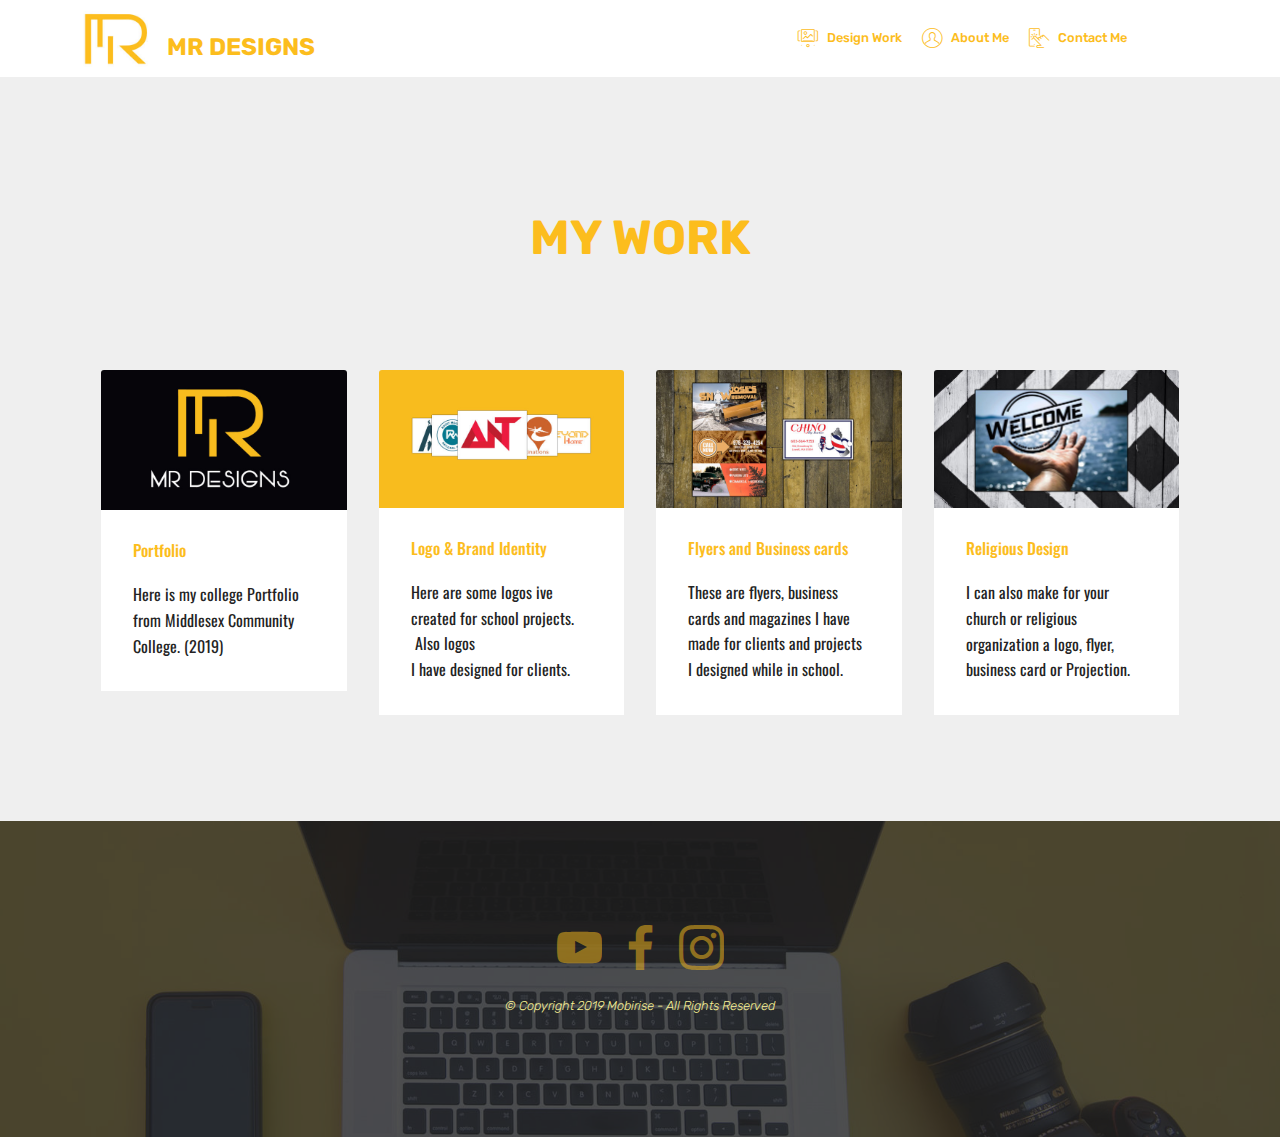
==== commit cf51bec8: "create github pages" ====
--- a/page1.html
+++ b/page1.html
@@ -59,7 +59,7 @@
     </nav>
 </section>
 
-<section class="engine"><a href="https://mobirise.info/i">free website creation software</a></section><section class="features18 popup-btn-cards cid-rIvx5H705c" id="features18-m">
+<section class="engine"><a href="https://mobirise.info/f">simple website maker</a></section><section class="features18 popup-btn-cards cid-rIvx5H705c" id="features18-m">
 
     
 
--- a/assets/mobirise/css/mbr-additional.css
+++ b/assets/mobirise/css/mbr-additional.css
@@ -794,7 +794,7 @@
   text-align: center;
 }
 .cid-rIRHfotVvr {
-  padding-top: 75px;
+  padding-top: 60px;
   padding-bottom: 120px;
   background-image: url("../../../assets/images/mbr-1702x1080.jpg");
 }
@@ -1361,7 +1361,7 @@
   color: #fcbd1d;
 }
 .cid-rIRHfotVvr {
-  padding-top: 75px;
+  padding-top: 60px;
   padding-bottom: 120px;
   background-image: url("../../../assets/images/mbr-1702x1080.jpg");
 }
@@ -1860,7 +1860,7 @@
   }
 }
 .cid-rIRHfotVvr {
-  padding-top: 105px;
+  padding-top: 60px;
   padding-bottom: 120px;
   background-image: url("../../../assets/images/mbr-1702x1080.jpg");
 }
@@ -2334,8 +2334,8 @@
   color: #f9f295 !important;
 }
 .cid-rIRDNk4BLS {
-  padding-top: 90px;
-  padding-bottom: 90px;
+  padding-top: 105px;
+  padding-bottom: 15px;
   background-color: #ffffff;
 }
 .cid-rIRDNk4BLS div.b {
@@ -2388,7 +2388,7 @@
   }
 }
 .cid-rIRHfotVvr {
-  padding-top: 75px;
+  padding-top: 60px;
   padding-bottom: 120px;
   background-image: url("../../../assets/images/mbr-1702x1080.jpg");
 }
@@ -2925,7 +2925,7 @@
   background: linear-gradient(to left, #554346, #45505b) !important;
 }
 .cid-rIRHfotVvr {
-  padding-top: 75px;
+  padding-top: 60px;
   padding-bottom: 120px;
   background-image: url("../../../assets/images/mbr-1702x1080.jpg");
 }
@@ -3462,7 +3462,7 @@
   background: linear-gradient(to left, #554346, #45505b) !important;
 }
 .cid-rIRHfotVvr {
-  padding-top: 75px;
+  padding-top: 60px;
   padding-bottom: 120px;
   background-image: url("../../../assets/images/mbr-1702x1080.jpg");
 }
@@ -3999,7 +3999,7 @@
   background: linear-gradient(to left, #554346, #45505b) !important;
 }
 .cid-rIRHfotVvr {
-  padding-top: 75px;
+  padding-top: 60px;
   padding-bottom: 120px;
   background-image: url("../../../assets/images/mbr-1702x1080.jpg");
 }
@@ -4536,7 +4536,7 @@
   background: linear-gradient(to left, #554346, #45505b) !important;
 }
 .cid-rIRHfotVvr {
-  padding-top: 75px;
+  padding-top: 60px;
   padding-bottom: 120px;
   background-image: url("../../../assets/images/mbr-1702x1080.jpg");
 }
--- a/assets/mobirise/css/mbr-additional.css
+++ b/assets/mobirise/css/mbr-additional.css
@@ -794,7 +794,7 @@
   text-align: center;
 }
 .cid-rIRHfotVvr {
-  padding-top: 75px;
+  padding-top: 60px;
   padding-bottom: 120px;
   background-image: url("../../../assets/images/mbr-1702x1080.jpg");
 }
@@ -1361,7 +1361,7 @@
   color: #fcbd1d;
 }
 .cid-rIRHfotVvr {
-  padding-top: 75px;
+  padding-top: 60px;
   padding-bottom: 120px;
   background-image: url("../../../assets/images/mbr-1702x1080.jpg");
 }
@@ -1860,7 +1860,7 @@
   }
 }
 .cid-rIRHfotVvr {
-  padding-top: 105px;
+  padding-top: 60px;
   padding-bottom: 120px;
   background-image: url("../../../assets/images/mbr-1702x1080.jpg");
 }
@@ -2334,8 +2334,8 @@
   color: #f9f295 !important;
 }
 .cid-rIRDNk4BLS {
-  padding-top: 90px;
-  padding-bottom: 90px;
+  padding-top: 105px;
+  padding-bottom: 15px;
   background-color: #ffffff;
 }
 .cid-rIRDNk4BLS div.b {
@@ -2388,7 +2388,7 @@
   }
 }
 .cid-rIRHfotVvr {
-  padding-top: 75px;
+  padding-top: 60px;
   padding-bottom: 120px;
   background-image: url("../../../assets/images/mbr-1702x1080.jpg");
 }
@@ -2925,7 +2925,7 @@
   background: linear-gradient(to left, #554346, #45505b) !important;
 }
 .cid-rIRHfotVvr {
-  padding-top: 75px;
+  padding-top: 60px;
   padding-bottom: 120px;
   background-image: url("../../../assets/images/mbr-1702x1080.jpg");
 }
@@ -3462,7 +3462,7 @@
   background: linear-gradient(to left, #554346, #45505b) !important;
 }
 .cid-rIRHfotVvr {
-  padding-top: 75px;
+  padding-top: 60px;
   padding-bottom: 120px;
   background-image: url("../../../assets/images/mbr-1702x1080.jpg");
 }
@@ -3999,7 +3999,7 @@
   background: linear-gradient(to left, #554346, #45505b) !important;
 }
 .cid-rIRHfotVvr {
-  padding-top: 75px;
+  padding-top: 60px;
   padding-bottom: 120px;
   background-image: url("../../../assets/images/mbr-1702x1080.jpg");
 }
@@ -4536,7 +4536,7 @@
   background: linear-gradient(to left, #554346, #45505b) !important;
 }
 .cid-rIRHfotVvr {
-  padding-top: 75px;
+  padding-top: 60px;
   padding-bottom: 120px;
   background-image: url("../../../assets/images/mbr-1702x1080.jpg");
 }
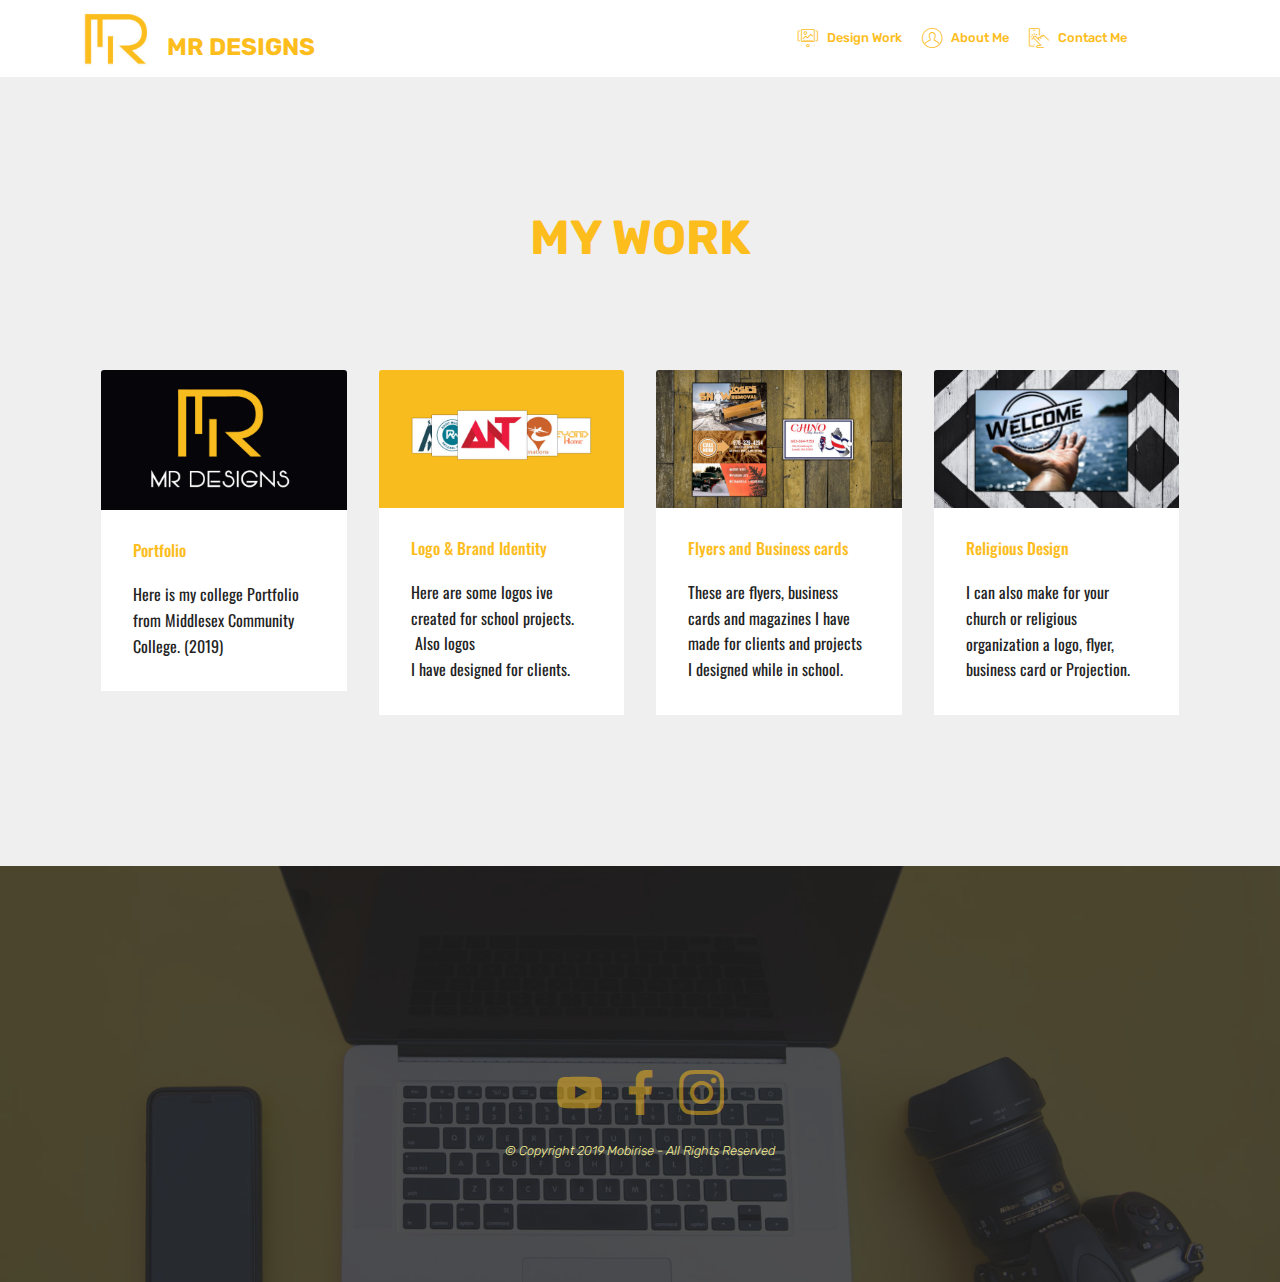
==== commit 4fb90386: "create github pages" ====
--- a/page1.html
+++ b/page1.html
@@ -24,7 +24,7 @@
   
 </head>
 <body>
-  <section class="menu cid-rJ2e4FVbud" once="menu" id="menu1-1e">
+  <section class="menu cid-rJ2gRa8lAY" once="menu" id="menu1-1g">
 
     
 
@@ -59,7 +59,7 @@
     </nav>
 </section>
 
-<section class="engine"><a href="https://mobirise.info/f">simple website maker</a></section><section class="features18 popup-btn-cards cid-rIvx5H705c" id="features18-m">
+<section class="engine"><a href="https://mobirise.info/z">best free website templates</a></section><section class="features18 popup-btn-cards cid-rIvx5H705c" id="features18-m">
 
     
 
@@ -148,7 +148,7 @@
                     
                     
                     
-                <li class="foot-menu-item mbr-fonts-style display-7">&nbsp; &nbsp; &nbsp; &nbsp; &nbsp; &nbsp; &nbsp; &nbsp; &nbsp; &nbsp; &nbsp; &nbsp; &nbsp; &nbsp; &nbsp; &nbsp; &nbsp; &nbsp; &nbsp; &nbsp; &nbsp; &nbsp; &nbsp; &nbsp; &nbsp; &nbsp; &nbsp;</li><li class="foot-menu-item mbr-fonts-style display-7"></li><li class="foot-menu-item mbr-fonts-style display-7"><strong>&nbsp;</strong>&nbsp; &nbsp; &nbsp; &nbsp; &nbsp; &nbsp; &nbsp; &nbsp; &nbsp; &nbsp; &nbsp;</li><li class="foot-menu-item mbr-fonts-style display-7"></li><li class="foot-menu-item mbr-fonts-style display-7"></li></ul>
+                <li class="foot-menu-item mbr-fonts-style display-7">&nbsp; &nbsp; &nbsp; &nbsp; &nbsp; &nbsp; &nbsp; &nbsp; &nbsp; &nbsp; &nbsp; &nbsp; &nbsp; &nbsp; &nbsp; &nbsp; &nbsp; &nbsp; &nbsp; &nbsp; &nbsp; &nbsp; &nbsp; &nbsp; &nbsp; &nbsp; &nbsp;</li><li class="foot-menu-item mbr-fonts-style display-7">&nbsp; &nbsp; &nbsp; &nbsp; &nbsp; &nbsp; &nbsp; &nbsp; &nbsp; &nbsp; &nbsp; &nbsp; &nbsp; &nbsp; &nbsp; &nbsp; &nbsp; &nbsp; &nbsp; &nbsp; &nbsp; &nbsp; &nbsp; &nbsp; &nbsp; &nbsp; &nbsp;</li><li class="foot-menu-item mbr-fonts-style display-7">&nbsp; &nbsp; &nbsp; &nbsp; &nbsp; &nbsp; &nbsp; &nbsp; &nbsp; &nbsp; &nbsp; &nbsp; &nbsp; &nbsp; &nbsp; &nbsp; &nbsp; &nbsp; &nbsp; &nbsp; &nbsp; &nbsp; &nbsp; &nbsp; &nbsp; &nbsp; &nbsp;</li><li class="foot-menu-item mbr-fonts-style display-7">&nbsp; &nbsp; &nbsp; &nbsp; &nbsp; &nbsp; &nbsp; &nbsp; &nbsp; &nbsp; &nbsp; &nbsp; &nbsp; &nbsp; &nbsp; &nbsp; &nbsp; &nbsp; &nbsp; &nbsp; &nbsp; &nbsp; &nbsp; &nbsp; &nbsp; &nbsp; &nbsp;</li><li class="foot-menu-item mbr-fonts-style display-7">&nbsp; &nbsp; &nbsp; &nbsp; &nbsp; &nbsp; &nbsp; &nbsp; &nbsp; &nbsp; &nbsp; &nbsp; &nbsp; &nbsp; &nbsp; &nbsp; &nbsp; &nbsp; &nbsp; &nbsp; &nbsp; &nbsp; &nbsp; &nbsp; &nbsp; &nbsp; &nbsp;</li></ul>
             </div>
             <div class="row social-row">
                 <div class="social-list align-right pb-2">
--- a/assets/mobirise/css/mbr-additional.css
+++ b/assets/mobirise/css/mbr-additional.css
@@ -794,7 +794,7 @@
   text-align: center;
 }
 .cid-rIRHfotVvr {
-  padding-top: 60px;
+  padding-top: 120px;
   padding-bottom: 120px;
   background-image: url("../../../assets/images/mbr-1702x1080.jpg");
 }
@@ -878,48 +878,48 @@
   text-align: center;
   color: #f9f295;
 }
-.cid-rJ2e4FVbud .navbar {
+.cid-rJ2gRa8lAY .navbar {
   padding: .5rem 0;
   background: #ffffff;
   transition: none;
   min-height: 77px;
 }
-.cid-rJ2e4FVbud .navbar-dropdown.bg-color.transparent.opened {
+.cid-rJ2gRa8lAY .navbar-dropdown.bg-color.transparent.opened {
   background: #ffffff;
 }
-.cid-rJ2e4FVbud a {
+.cid-rJ2gRa8lAY a {
   font-style: normal;
 }
-.cid-rJ2e4FVbud .nav-item span {
+.cid-rJ2gRa8lAY .nav-item span {
   padding-right: 0.4em;
   line-height: 0.5em;
   vertical-align: text-bottom;
   position: relative;
   text-decoration: none;
 }
-.cid-rJ2e4FVbud .nav-item a {
+.cid-rJ2gRa8lAY .nav-item a {
   display: flex;
   align-items: center;
   justify-content: center;
   padding: 0.7rem 0 !important;
   margin: 0rem .65rem !important;
 }
-.cid-rJ2e4FVbud .nav-item:focus,
-.cid-rJ2e4FVbud .nav-link:focus {
+.cid-rJ2gRa8lAY .nav-item:focus,
+.cid-rJ2gRa8lAY .nav-link:focus {
   outline: none;
 }
-.cid-rJ2e4FVbud .btn {
+.cid-rJ2gRa8lAY .btn {
   padding: 0.4rem 1.5rem;
   display: inline-flex;
   align-items: center;
 }
-.cid-rJ2e4FVbud .btn .mbr-iconfont {
+.cid-rJ2gRa8lAY .btn .mbr-iconfont {
   font-size: 1.6rem;
 }
-.cid-rJ2e4FVbud .menu-logo {
+.cid-rJ2gRa8lAY .menu-logo {
   margin-right: auto;
 }
-.cid-rJ2e4FVbud .menu-logo .navbar-brand {
+.cid-rJ2gRa8lAY .menu-logo .navbar-brand {
   display: flex;
   margin-left: 5rem;
   padding: 0;
@@ -927,7 +927,7 @@
   min-height: 3.8rem;
   align-items: center;
 }
-.cid-rJ2e4FVbud .menu-logo .navbar-brand .navbar-caption-wrap {
+.cid-rJ2gRa8lAY .menu-logo .navbar-brand .navbar-caption-wrap {
   display: -webkit-flex;
   -webkit-align-items: center;
   align-items: center;
@@ -935,40 +935,40 @@
   min-width: 7rem;
   margin: .3rem 0;
 }
-.cid-rJ2e4FVbud .menu-logo .navbar-brand .navbar-caption-wrap .navbar-caption {
+.cid-rJ2gRa8lAY .menu-logo .navbar-brand .navbar-caption-wrap .navbar-caption {
   line-height: 1.2rem !important;
   padding-right: 2rem;
 }
-.cid-rJ2e4FVbud .menu-logo .navbar-brand .navbar-logo {
+.cid-rJ2gRa8lAY .menu-logo .navbar-brand .navbar-logo {
   font-size: 4rem;
   transition: font-size 0.25s;
 }
-.cid-rJ2e4FVbud .menu-logo .navbar-brand .navbar-logo img {
+.cid-rJ2gRa8lAY .menu-logo .navbar-brand .navbar-logo img {
   display: flex;
 }
-.cid-rJ2e4FVbud .menu-logo .navbar-brand .navbar-logo .mbr-iconfont {
+.cid-rJ2gRa8lAY .menu-logo .navbar-brand .navbar-logo .mbr-iconfont {
   transition: font-size 0.25s;
 }
-.cid-rJ2e4FVbud .navbar-toggleable-sm .navbar-collapse {
+.cid-rJ2gRa8lAY .navbar-toggleable-sm .navbar-collapse {
   justify-content: flex-end;
   -webkit-justify-content: flex-end;
   padding-right: 5rem;
   width: auto;
 }
-.cid-rJ2e4FVbud .navbar-toggleable-sm .navbar-collapse .navbar-nav {
+.cid-rJ2gRa8lAY .navbar-toggleable-sm .navbar-collapse .navbar-nav {
   flex-wrap: wrap;
   -webkit-flex-wrap: wrap;
   padding-left: 0;
 }
-.cid-rJ2e4FVbud .navbar-toggleable-sm .navbar-collapse .navbar-nav .nav-item {
+.cid-rJ2gRa8lAY .navbar-toggleable-sm .navbar-collapse .navbar-nav .nav-item {
   -webkit-align-self: center;
   align-self: center;
 }
-.cid-rJ2e4FVbud .navbar-toggleable-sm .navbar-collapse .navbar-buttons {
+.cid-rJ2gRa8lAY .navbar-toggleable-sm .navbar-collapse .navbar-buttons {
   padding-left: 0;
   padding-bottom: 0;
 }
-.cid-rJ2e4FVbud .dropdown .dropdown-menu {
+.cid-rJ2gRa8lAY .dropdown .dropdown-menu {
   background: #ffffff;
   display: none;
   position: absolute;
@@ -977,20 +977,20 @@
   padding-bottom: 1.4rem;
   text-align: left;
 }
-.cid-rJ2e4FVbud .dropdown .dropdown-menu .dropdown-item {
+.cid-rJ2gRa8lAY .dropdown .dropdown-menu .dropdown-item {
   width: auto;
   padding: 0.235em 1.5385em 0.235em 1.5385em !important;
 }
-.cid-rJ2e4FVbud .dropdown .dropdown-menu .dropdown-item::after {
+.cid-rJ2gRa8lAY .dropdown .dropdown-menu .dropdown-item::after {
   right: 0.5rem;
 }
-.cid-rJ2e4FVbud .dropdown .dropdown-menu .dropdown-submenu {
+.cid-rJ2gRa8lAY .dropdown .dropdown-menu .dropdown-submenu {
   margin: 0;
 }
-.cid-rJ2e4FVbud .dropdown.open > .dropdown-menu {
+.cid-rJ2gRa8lAY .dropdown.open > .dropdown-menu {
   display: block;
 }
-.cid-rJ2e4FVbud .navbar-toggleable-sm.opened:after {
+.cid-rJ2gRa8lAY .navbar-toggleable-sm.opened:after {
   position: absolute;
   width: 100vw;
   height: 100vh;
@@ -1002,28 +1002,28 @@
   -webkit-transform: translateY(100%);
   z-index: 1000;
 }
-.cid-rJ2e4FVbud .navbar.navbar-short {
+.cid-rJ2gRa8lAY .navbar.navbar-short {
   min-height: 60px;
   transition: all .2s;
 }
-.cid-rJ2e4FVbud .navbar.navbar-short .navbar-toggler-right {
+.cid-rJ2gRa8lAY .navbar.navbar-short .navbar-toggler-right {
   top: 20px;
 }
-.cid-rJ2e4FVbud .navbar.navbar-short .navbar-logo a {
+.cid-rJ2gRa8lAY .navbar.navbar-short .navbar-logo a {
   font-size: 2.5rem !important;
   line-height: 2.5rem;
   transition: font-size 0.25s;
 }
-.cid-rJ2e4FVbud .navbar.navbar-short .navbar-logo a .mbr-iconfont {
+.cid-rJ2gRa8lAY .navbar.navbar-short .navbar-logo a .mbr-iconfont {
   font-size: 2.5rem !important;
 }
-.cid-rJ2e4FVbud .navbar.navbar-short .navbar-logo a img {
+.cid-rJ2gRa8lAY .navbar.navbar-short .navbar-logo a img {
   height: 3rem !important;
 }
-.cid-rJ2e4FVbud .navbar.navbar-short .navbar-brand {
+.cid-rJ2gRa8lAY .navbar.navbar-short .navbar-brand {
   min-height: 3rem;
 }
-.cid-rJ2e4FVbud button.navbar-toggler {
+.cid-rJ2gRa8lAY button.navbar-toggler {
   width: 31px;
   height: 18px;
   cursor: pointer;
@@ -1031,10 +1031,10 @@
   top: 1.5rem;
   right: 1rem;
 }
-.cid-rJ2e4FVbud button.navbar-toggler:focus {
+.cid-rJ2gRa8lAY button.navbar-toggler:focus {
   outline: none;
 }
-.cid-rJ2e4FVbud button.navbar-toggler .hamburger span {
+.cid-rJ2gRa8lAY button.navbar-toggler .hamburger span {
   position: absolute;
   right: 0;
   width: 30px;
@@ -1042,92 +1042,92 @@
   border-right: 5px;
   background-color: #fcbd1d;
 }
-.cid-rJ2e4FVbud button.navbar-toggler .hamburger span:nth-child(1) {
+.cid-rJ2gRa8lAY button.navbar-toggler .hamburger span:nth-child(1) {
   top: 0;
   transition: all .2s;
 }
-.cid-rJ2e4FVbud button.navbar-toggler .hamburger span:nth-child(2) {
+.cid-rJ2gRa8lAY button.navbar-toggler .hamburger span:nth-child(2) {
   top: 8px;
   transition: all .15s;
 }
-.cid-rJ2e4FVbud button.navbar-toggler .hamburger span:nth-child(3) {
+.cid-rJ2gRa8lAY button.navbar-toggler .hamburger span:nth-child(3) {
   top: 8px;
   transition: all .15s;
 }
-.cid-rJ2e4FVbud button.navbar-toggler .hamburger span:nth-child(4) {
+.cid-rJ2gRa8lAY button.navbar-toggler .hamburger span:nth-child(4) {
   top: 16px;
   transition: all .2s;
 }
-.cid-rJ2e4FVbud nav.opened .hamburger span:nth-child(1) {
+.cid-rJ2gRa8lAY nav.opened .hamburger span:nth-child(1) {
   top: 8px;
   width: 0;
   opacity: 0;
   right: 50%;
   transition: all .2s;
 }
-.cid-rJ2e4FVbud nav.opened .hamburger span:nth-child(2) {
+.cid-rJ2gRa8lAY nav.opened .hamburger span:nth-child(2) {
   -webkit-transform: rotate(45deg);
   transform: rotate(45deg);
   transition: all .25s;
 }
-.cid-rJ2e4FVbud nav.opened .hamburger span:nth-child(3) {
+.cid-rJ2gRa8lAY nav.opened .hamburger span:nth-child(3) {
   -webkit-transform: rotate(-45deg);
   transform: rotate(-45deg);
   transition: all .25s;
 }
-.cid-rJ2e4FVbud nav.opened .hamburger span:nth-child(4) {
+.cid-rJ2gRa8lAY nav.opened .hamburger span:nth-child(4) {
   top: 8px;
   width: 0;
   opacity: 0;
   right: 50%;
   transition: all .2s;
 }
-.cid-rJ2e4FVbud .collapsed.navbar-expand {
+.cid-rJ2gRa8lAY .collapsed.navbar-expand {
   flex-direction: column;
 }
-.cid-rJ2e4FVbud .collapsed .btn {
+.cid-rJ2gRa8lAY .collapsed .btn {
   display: flex;
 }
-.cid-rJ2e4FVbud .collapsed .navbar-collapse {
+.cid-rJ2gRa8lAY .collapsed .navbar-collapse {
   display: none !important;
   padding-right: 0 !important;
 }
-.cid-rJ2e4FVbud .collapsed .navbar-collapse.collapsing,
-.cid-rJ2e4FVbud .collapsed .navbar-collapse.show {
+.cid-rJ2gRa8lAY .collapsed .navbar-collapse.collapsing,
+.cid-rJ2gRa8lAY .collapsed .navbar-collapse.show {
   display: block !important;
 }
-.cid-rJ2e4FVbud .collapsed .navbar-collapse.collapsing .navbar-nav,
-.cid-rJ2e4FVbud .collapsed .navbar-collapse.show .navbar-nav {
+.cid-rJ2gRa8lAY .collapsed .navbar-collapse.collapsing .navbar-nav,
+.cid-rJ2gRa8lAY .collapsed .navbar-collapse.show .navbar-nav {
   display: block;
   text-align: center;
 }
-.cid-rJ2e4FVbud .collapsed .navbar-collapse.collapsing .navbar-nav .nav-item,
-.cid-rJ2e4FVbud .collapsed .navbar-collapse.show .navbar-nav .nav-item {
+.cid-rJ2gRa8lAY .collapsed .navbar-collapse.collapsing .navbar-nav .nav-item,
+.cid-rJ2gRa8lAY .collapsed .navbar-collapse.show .navbar-nav .nav-item {
   clear: both;
 }
-.cid-rJ2e4FVbud .collapsed .navbar-collapse.collapsing .navbar-nav .nav-item:last-child,
-.cid-rJ2e4FVbud .collapsed .navbar-collapse.show .navbar-nav .nav-item:last-child {
+.cid-rJ2gRa8lAY .collapsed .navbar-collapse.collapsing .navbar-nav .nav-item:last-child,
+.cid-rJ2gRa8lAY .collapsed .navbar-collapse.show .navbar-nav .nav-item:last-child {
   margin-bottom: 1rem;
 }
-.cid-rJ2e4FVbud .collapsed .navbar-collapse.collapsing .navbar-buttons,
-.cid-rJ2e4FVbud .collapsed .navbar-collapse.show .navbar-buttons {
+.cid-rJ2gRa8lAY .collapsed .navbar-collapse.collapsing .navbar-buttons,
+.cid-rJ2gRa8lAY .collapsed .navbar-collapse.show .navbar-buttons {
   text-align: center;
 }
-.cid-rJ2e4FVbud .collapsed .navbar-collapse.collapsing .navbar-buttons:last-child,
-.cid-rJ2e4FVbud .collapsed .navbar-collapse.show .navbar-buttons:last-child {
+.cid-rJ2gRa8lAY .collapsed .navbar-collapse.collapsing .navbar-buttons:last-child,
+.cid-rJ2gRa8lAY .collapsed .navbar-collapse.show .navbar-buttons:last-child {
   margin-bottom: 1rem;
 }
-.cid-rJ2e4FVbud .collapsed button.navbar-toggler {
+.cid-rJ2gRa8lAY .collapsed button.navbar-toggler {
   display: block;
 }
-.cid-rJ2e4FVbud .collapsed .navbar-brand {
+.cid-rJ2gRa8lAY .collapsed .navbar-brand {
   margin-left: 1rem !important;
 }
-.cid-rJ2e4FVbud .collapsed .navbar-toggleable-sm {
+.cid-rJ2gRa8lAY .collapsed .navbar-toggleable-sm {
   flex-direction: column;
   -webkit-flex-direction: column;
 }
-.cid-rJ2e4FVbud .collapsed .dropdown .dropdown-menu {
+.cid-rJ2gRa8lAY .collapsed .dropdown .dropdown-menu {
   width: 100%;
   text-align: center;
   position: relative;
@@ -1139,19 +1139,19 @@
   transition-duration: .5s;
   transition-property: opacity,padding,height;
 }
-.cid-rJ2e4FVbud .collapsed .dropdown.open > .dropdown-menu {
+.cid-rJ2gRa8lAY .collapsed .dropdown.open > .dropdown-menu {
   position: relative;
   opacity: 1;
   height: auto;
   padding: 1.4rem 0;
   visibility: visible;
 }
-.cid-rJ2e4FVbud .collapsed .dropdown .dropdown-submenu {
+.cid-rJ2gRa8lAY .collapsed .dropdown .dropdown-submenu {
   left: 0;
   text-align: center;
   width: 100%;
 }
-.cid-rJ2e4FVbud .collapsed .dropdown .dropdown-toggle[data-toggle="dropdown-submenu"]::after {
+.cid-rJ2gRa8lAY .collapsed .dropdown .dropdown-toggle[data-toggle="dropdown-submenu"]::after {
   margin-top: 0;
   position: inherit;
   right: 0;
@@ -1167,55 +1167,55 @@
   border-left: .30em solid transparent;
 }
 @media (max-width: 991px) {
-  .cid-rJ2e4FVbud .navbar-expand {
+  .cid-rJ2gRa8lAY .navbar-expand {
     flex-direction: column;
   }
-  .cid-rJ2e4FVbud img {
+  .cid-rJ2gRa8lAY img {
     height: 3.8rem !important;
   }
-  .cid-rJ2e4FVbud .btn {
+  .cid-rJ2gRa8lAY .btn {
     display: flex;
   }
-  .cid-rJ2e4FVbud button.navbar-toggler {
+  .cid-rJ2gRa8lAY button.navbar-toggler {
     display: block;
   }
-  .cid-rJ2e4FVbud .navbar-brand {
+  .cid-rJ2gRa8lAY .navbar-brand {
     margin-left: 1rem !important;
   }
-  .cid-rJ2e4FVbud .navbar-toggleable-sm {
+  .cid-rJ2gRa8lAY .navbar-toggleable-sm {
     flex-direction: column;
     -webkit-flex-direction: column;
   }
-  .cid-rJ2e4FVbud .navbar-collapse {
+  .cid-rJ2gRa8lAY .navbar-collapse {
     display: none !important;
     padding-right: 0 !important;
   }
-  .cid-rJ2e4FVbud .navbar-collapse.collapsing,
-  .cid-rJ2e4FVbud .navbar-collapse.show {
+  .cid-rJ2gRa8lAY .navbar-collapse.collapsing,
+  .cid-rJ2gRa8lAY .navbar-collapse.show {
     display: block !important;
   }
-  .cid-rJ2e4FVbud .navbar-collapse.collapsing .navbar-nav,
-  .cid-rJ2e4FVbud .navbar-collapse.show .navbar-nav {
+  .cid-rJ2gRa8lAY .navbar-collapse.collapsing .navbar-nav,
+  .cid-rJ2gRa8lAY .navbar-collapse.show .navbar-nav {
     display: block;
     text-align: center;
   }
-  .cid-rJ2e4FVbud .navbar-collapse.collapsing .navbar-nav .nav-item,
-  .cid-rJ2e4FVbud .navbar-collapse.show .navbar-nav .nav-item {
+  .cid-rJ2gRa8lAY .navbar-collapse.collapsing .navbar-nav .nav-item,
+  .cid-rJ2gRa8lAY .navbar-collapse.show .navbar-nav .nav-item {
     clear: both;
   }
-  .cid-rJ2e4FVbud .navbar-collapse.collapsing .navbar-nav .nav-item:last-child,
-  .cid-rJ2e4FVbud .navbar-collapse.show .navbar-nav .nav-item:last-child {
+  .cid-rJ2gRa8lAY .navbar-collapse.collapsing .navbar-nav .nav-item:last-child,
+  .cid-rJ2gRa8lAY .navbar-collapse.show .navbar-nav .nav-item:last-child {
     margin-bottom: 1rem;
   }
-  .cid-rJ2e4FVbud .navbar-collapse.collapsing .navbar-buttons,
-  .cid-rJ2e4FVbud .navbar-collapse.show .navbar-buttons {
+  .cid-rJ2gRa8lAY .navbar-collapse.collapsing .navbar-buttons,
+  .cid-rJ2gRa8lAY .navbar-collapse.show .navbar-buttons {
     text-align: center;
   }
-  .cid-rJ2e4FVbud .navbar-collapse.collapsing .navbar-buttons:last-child,
-  .cid-rJ2e4FVbud .navbar-collapse.show .navbar-buttons:last-child {
+  .cid-rJ2gRa8lAY .navbar-collapse.collapsing .navbar-buttons:last-child,
+  .cid-rJ2gRa8lAY .navbar-collapse.show .navbar-buttons:last-child {
     margin-bottom: 1rem;
   }
-  .cid-rJ2e4FVbud .dropdown .dropdown-menu {
+  .cid-rJ2gRa8lAY .dropdown .dropdown-menu {
     width: 100%;
     text-align: center;
     position: relative;
@@ -1227,19 +1227,19 @@
     transition-duration: .5s;
     transition-property: opacity,padding,height;
   }
-  .cid-rJ2e4FVbud .dropdown.open > .dropdown-menu {
+  .cid-rJ2gRa8lAY .dropdown.open > .dropdown-menu {
     position: relative;
     opacity: 1;
     height: auto;
     padding: 1.4rem 0;
     visibility: visible;
   }
-  .cid-rJ2e4FVbud .dropdown .dropdown-submenu {
+  .cid-rJ2gRa8lAY .dropdown .dropdown-submenu {
     left: 0;
     text-align: center;
     width: 100%;
   }
-  .cid-rJ2e4FVbud .dropdown .dropdown-toggle[data-toggle="dropdown-submenu"]::after {
+  .cid-rJ2gRa8lAY .dropdown .dropdown-toggle[data-toggle="dropdown-submenu"]::after {
     margin-top: 0;
     position: inherit;
     right: 0;
@@ -1256,20 +1256,20 @@
   }
 }
 @media (min-width: 767px) {
-  .cid-rJ2e4FVbud .menu-logo {
+  .cid-rJ2gRa8lAY .menu-logo {
     flex-shrink: 0;
   }
 }
-.cid-rJ2e4FVbud .navbar-collapse {
+.cid-rJ2gRa8lAY .navbar-collapse {
   flex-basis: auto;
 }
-.cid-rJ2e4FVbud .nav-link:hover,
-.cid-rJ2e4FVbud .dropdown-item:hover {
+.cid-rJ2gRa8lAY .nav-link:hover,
+.cid-rJ2gRa8lAY .dropdown-item:hover {
   color: #f9f295 !important;
 }
 .cid-rIvx5H705c {
   padding-top: 135px;
-  padding-bottom: 90px;
+  padding-bottom: 135px;
   background-color: #efefef;
 }
 .cid-rIvx5H705c .mbr-section-subtitle,
@@ -1361,7 +1361,7 @@
   color: #fcbd1d;
 }
 .cid-rIRHfotVvr {
-  padding-top: 60px;
+  padding-top: 120px;
   padding-bottom: 120px;
   background-image: url("../../../assets/images/mbr-1702x1080.jpg");
 }
@@ -1445,48 +1445,48 @@
   text-align: center;
   color: #f9f295;
 }
-.cid-rJ2e4FVbud .navbar {
+.cid-rJ2gRa8lAY .navbar {
   padding: .5rem 0;
   background: #ffffff;
   transition: none;
   min-height: 77px;
 }
-.cid-rJ2e4FVbud .navbar-dropdown.bg-color.transparent.opened {
+.cid-rJ2gRa8lAY .navbar-dropdown.bg-color.transparent.opened {
   background: #ffffff;
 }
-.cid-rJ2e4FVbud a {
+.cid-rJ2gRa8lAY a {
   font-style: normal;
 }
-.cid-rJ2e4FVbud .nav-item span {
+.cid-rJ2gRa8lAY .nav-item span {
   padding-right: 0.4em;
   line-height: 0.5em;
   vertical-align: text-bottom;
   position: relative;
   text-decoration: none;
 }
-.cid-rJ2e4FVbud .nav-item a {
+.cid-rJ2gRa8lAY .nav-item a {
   display: flex;
   align-items: center;
   justify-content: center;
   padding: 0.7rem 0 !important;
   margin: 0rem .65rem !important;
 }
-.cid-rJ2e4FVbud .nav-item:focus,
-.cid-rJ2e4FVbud .nav-link:focus {
+.cid-rJ2gRa8lAY .nav-item:focus,
+.cid-rJ2gRa8lAY .nav-link:focus {
   outline: none;
 }
-.cid-rJ2e4FVbud .btn {
+.cid-rJ2gRa8lAY .btn {
   padding: 0.4rem 1.5rem;
   display: inline-flex;
   align-items: center;
 }
-.cid-rJ2e4FVbud .btn .mbr-iconfont {
+.cid-rJ2gRa8lAY .btn .mbr-iconfont {
   font-size: 1.6rem;
 }
-.cid-rJ2e4FVbud .menu-logo {
+.cid-rJ2gRa8lAY .menu-logo {
   margin-right: auto;
 }
-.cid-rJ2e4FVbud .menu-logo .navbar-brand {
+.cid-rJ2gRa8lAY .menu-logo .navbar-brand {
   display: flex;
   margin-left: 5rem;
   padding: 0;
@@ -1494,7 +1494,7 @@
   min-height: 3.8rem;
   align-items: center;
 }
-.cid-rJ2e4FVbud .menu-logo .navbar-brand .navbar-caption-wrap {
+.cid-rJ2gRa8lAY .menu-logo .navbar-brand .navbar-caption-wrap {
   display: -webkit-flex;
   -webkit-align-items: center;
   align-items: center;
@@ -1502,40 +1502,40 @@
   min-width: 7rem;
   margin: .3rem 0;
 }
-.cid-rJ2e4FVbud .menu-logo .navbar-brand .navbar-caption-wrap .navbar-caption {
+.cid-rJ2gRa8lAY .menu-logo .navbar-brand .navbar-caption-wrap .navbar-caption {
   line-height: 1.2rem !important;
   padding-right: 2rem;
 }
-.cid-rJ2e4FVbud .menu-logo .navbar-brand .navbar-logo {
+.cid-rJ2gRa8lAY .menu-logo .navbar-brand .navbar-logo {
   font-size: 4rem;
   transition: font-size 0.25s;
 }
-.cid-rJ2e4FVbud .menu-logo .navbar-brand .navbar-logo img {
+.cid-rJ2gRa8lAY .menu-logo .navbar-brand .navbar-logo img {
   display: flex;
 }
-.cid-rJ2e4FVbud .menu-logo .navbar-brand .navbar-logo .mbr-iconfont {
+.cid-rJ2gRa8lAY .menu-logo .navbar-brand .navbar-logo .mbr-iconfont {
   transition: font-size 0.25s;
 }
-.cid-rJ2e4FVbud .navbar-toggleable-sm .navbar-collapse {
+.cid-rJ2gRa8lAY .navbar-toggleable-sm .navbar-collapse {
   justify-content: flex-end;
   -webkit-justify-content: flex-end;
   padding-right: 5rem;
   width: auto;
 }
-.cid-rJ2e4FVbud .navbar-toggleable-sm .navbar-collapse .navbar-nav {
+.cid-rJ2gRa8lAY .navbar-toggleable-sm .navbar-collapse .navbar-nav {
   flex-wrap: wrap;
   -webkit-flex-wrap: wrap;
   padding-left: 0;
 }
-.cid-rJ2e4FVbud .navbar-toggleable-sm .navbar-collapse .navbar-nav .nav-item {
+.cid-rJ2gRa8lAY .navbar-toggleable-sm .navbar-collapse .navbar-nav .nav-item {
   -webkit-align-self: center;
   align-self: center;
 }
-.cid-rJ2e4FVbud .navbar-toggleable-sm .navbar-collapse .navbar-buttons {
+.cid-rJ2gRa8lAY .navbar-toggleable-sm .navbar-collapse .navbar-buttons {
   padding-left: 0;
   padding-bottom: 0;
 }
-.cid-rJ2e4FVbud .dropdown .dropdown-menu {
+.cid-rJ2gRa8lAY .dropdown .dropdown-menu {
   background: #ffffff;
   display: none;
   position: absolute;
@@ -1544,20 +1544,20 @@
   padding-bottom: 1.4rem;
   text-align: left;
 }
-.cid-rJ2e4FVbud .dropdown .dropdown-menu .dropdown-item {
+.cid-rJ2gRa8lAY .dropdown .dropdown-menu .dropdown-item {
   width: auto;
   padding: 0.235em 1.5385em 0.235em 1.5385em !important;
 }
-.cid-rJ2e4FVbud .dropdown .dropdown-menu .dropdown-item::after {
+.cid-rJ2gRa8lAY .dropdown .dropdown-menu .dropdown-item::after {
   right: 0.5rem;
 }
-.cid-rJ2e4FVbud .dropdown .dropdown-menu .dropdown-submenu {
+.cid-rJ2gRa8lAY .dropdown .dropdown-menu .dropdown-submenu {
   margin: 0;
 }
-.cid-rJ2e4FVbud .dropdown.open > .dropdown-menu {
+.cid-rJ2gRa8lAY .dropdown.open > .dropdown-menu {
   display: block;
 }
-.cid-rJ2e4FVbud .navbar-toggleable-sm.opened:after {
+.cid-rJ2gRa8lAY .navbar-toggleable-sm.opened:after {
   position: absolute;
   width: 100vw;
   height: 100vh;
@@ -1569,28 +1569,28 @@
   -webkit-transform: translateY(100%);
   z-index: 1000;
 }
-.cid-rJ2e4FVbud .navbar.navbar-short {
+.cid-rJ2gRa8lAY .navbar.navbar-short {
   min-height: 60px;
   transition: all .2s;
 }
-.cid-rJ2e4FVbud .navbar.navbar-short .navbar-toggler-right {
+.cid-rJ2gRa8lAY .navbar.navbar-short .navbar-toggler-right {
   top: 20px;
 }
-.cid-rJ2e4FVbud .navbar.navbar-short .navbar-logo a {
+.cid-rJ2gRa8lAY .navbar.navbar-short .navbar-logo a {
   font-size: 2.5rem !important;
   line-height: 2.5rem;
   transition: font-size 0.25s;
 }
-.cid-rJ2e4FVbud .navbar.navbar-short .navbar-logo a .mbr-iconfont {
+.cid-rJ2gRa8lAY .navbar.navbar-short .navbar-logo a .mbr-iconfont {
   font-size: 2.5rem !important;
 }
-.cid-rJ2e4FVbud .navbar.navbar-short .navbar-logo a img {
+.cid-rJ2gRa8lAY .navbar.navbar-short .navbar-logo a img {
   height: 3rem !important;
 }
-.cid-rJ2e4FVbud .navbar.navbar-short .navbar-brand {
+.cid-rJ2gRa8lAY .navbar.navbar-short .navbar-brand {
   min-height: 3rem;
 }
-.cid-rJ2e4FVbud button.navbar-toggler {
+.cid-rJ2gRa8lAY button.navbar-toggler {
   width: 31px;
   height: 18px;
   cursor: pointer;
@@ -1598,10 +1598,10 @@
   top: 1.5rem;
   right: 1rem;
 }
-.cid-rJ2e4FVbud button.navbar-toggler:focus {
+.cid-rJ2gRa8lAY button.navbar-toggler:focus {
   outline: none;
 }
-.cid-rJ2e4FVbud button.navbar-toggler .hamburger span {
+.cid-rJ2gRa8lAY button.navbar-toggler .hamburger span {
   position: absolute;
   right: 0;
   width: 30px;
@@ -1609,92 +1609,92 @@
   border-right: 5px;
   background-color: #fcbd1d;
 }
-.cid-rJ2e4FVbud button.navbar-toggler .hamburger span:nth-child(1) {
+.cid-rJ2gRa8lAY button.navbar-toggler .hamburger span:nth-child(1) {
   top: 0;
   transition: all .2s;
 }
-.cid-rJ2e4FVbud button.navbar-toggler .hamburger span:nth-child(2) {
+.cid-rJ2gRa8lAY button.navbar-toggler .hamburger span:nth-child(2) {
   top: 8px;
   transition: all .15s;
 }
-.cid-rJ2e4FVbud button.navbar-toggler .hamburger span:nth-child(3) {
+.cid-rJ2gRa8lAY button.navbar-toggler .hamburger span:nth-child(3) {
   top: 8px;
   transition: all .15s;
 }
-.cid-rJ2e4FVbud button.navbar-toggler .hamburger span:nth-child(4) {
+.cid-rJ2gRa8lAY button.navbar-toggler .hamburger span:nth-child(4) {
   top: 16px;
   transition: all .2s;
 }
-.cid-rJ2e4FVbud nav.opened .hamburger span:nth-child(1) {
+.cid-rJ2gRa8lAY nav.opened .hamburger span:nth-child(1) {
   top: 8px;
   width: 0;
   opacity: 0;
   right: 50%;
   transition: all .2s;
 }
-.cid-rJ2e4FVbud nav.opened .hamburger span:nth-child(2) {
+.cid-rJ2gRa8lAY nav.opened .hamburger span:nth-child(2) {
   -webkit-transform: rotate(45deg);
   transform: rotate(45deg);
   transition: all .25s;
 }
-.cid-rJ2e4FVbud nav.opened .hamburger span:nth-child(3) {
+.cid-rJ2gRa8lAY nav.opened .hamburger span:nth-child(3) {
   -webkit-transform: rotate(-45deg);
   transform: rotate(-45deg);
   transition: all .25s;
 }
-.cid-rJ2e4FVbud nav.opened .hamburger span:nth-child(4) {
+.cid-rJ2gRa8lAY nav.opened .hamburger span:nth-child(4) {
   top: 8px;
   width: 0;
   opacity: 0;
   right: 50%;
   transition: all .2s;
 }
-.cid-rJ2e4FVbud .collapsed.navbar-expand {
+.cid-rJ2gRa8lAY .collapsed.navbar-expand {
   flex-direction: column;
 }
-.cid-rJ2e4FVbud .collapsed .btn {
+.cid-rJ2gRa8lAY .collapsed .btn {
   display: flex;
 }
-.cid-rJ2e4FVbud .collapsed .navbar-collapse {
+.cid-rJ2gRa8lAY .collapsed .navbar-collapse {
   display: none !important;
   padding-right: 0 !important;
 }
-.cid-rJ2e4FVbud .collapsed .navbar-collapse.collapsing,
-.cid-rJ2e4FVbud .collapsed .navbar-collapse.show {
+.cid-rJ2gRa8lAY .collapsed .navbar-collapse.collapsing,
+.cid-rJ2gRa8lAY .collapsed .navbar-collapse.show {
   display: block !important;
 }
-.cid-rJ2e4FVbud .collapsed .navbar-collapse.collapsing .navbar-nav,
-.cid-rJ2e4FVbud .collapsed .navbar-collapse.show .navbar-nav {
+.cid-rJ2gRa8lAY .collapsed .navbar-collapse.collapsing .navbar-nav,
+.cid-rJ2gRa8lAY .collapsed .navbar-collapse.show .navbar-nav {
   display: block;
   text-align: center;
 }
-.cid-rJ2e4FVbud .collapsed .navbar-collapse.collapsing .navbar-nav .nav-item,
-.cid-rJ2e4FVbud .collapsed .navbar-collapse.show .navbar-nav .nav-item {
+.cid-rJ2gRa8lAY .collapsed .navbar-collapse.collapsing .navbar-nav .nav-item,
+.cid-rJ2gRa8lAY .collapsed .navbar-collapse.show .navbar-nav .nav-item {
   clear: both;
 }
-.cid-rJ2e4FVbud .collapsed .navbar-collapse.collapsing .navbar-nav .nav-item:last-child,
-.cid-rJ2e4FVbud .collapsed .navbar-collapse.show .navbar-nav .nav-item:last-child {
+.cid-rJ2gRa8lAY .collapsed .navbar-collapse.collapsing .navbar-nav .nav-item:last-child,
+.cid-rJ2gRa8lAY .collapsed .navbar-collapse.show .navbar-nav .nav-item:last-child {
   margin-bottom: 1rem;
 }
-.cid-rJ2e4FVbud .collapsed .navbar-collapse.collapsing .navbar-buttons,
-.cid-rJ2e4FVbud .collapsed .navbar-collapse.show .navbar-buttons {
+.cid-rJ2gRa8lAY .collapsed .navbar-collapse.collapsing .navbar-buttons,
+.cid-rJ2gRa8lAY .collapsed .navbar-collapse.show .navbar-buttons {
   text-align: center;
 }
-.cid-rJ2e4FVbud .collapsed .navbar-collapse.collapsing .navbar-buttons:last-child,
-.cid-rJ2e4FVbud .collapsed .navbar-collapse.show .navbar-buttons:last-child {
+.cid-rJ2gRa8lAY .collapsed .navbar-collapse.collapsing .navbar-buttons:last-child,
+.cid-rJ2gRa8lAY .collapsed .navbar-collapse.show .navbar-buttons:last-child {
   margin-bottom: 1rem;
 }
-.cid-rJ2e4FVbud .collapsed button.navbar-toggler {
+.cid-rJ2gRa8lAY .collapsed button.navbar-toggler {
   display: block;
 }
-.cid-rJ2e4FVbud .collapsed .navbar-brand {
+.cid-rJ2gRa8lAY .collapsed .navbar-brand {
   margin-left: 1rem !important;
 }
-.cid-rJ2e4FVbud .collapsed .navbar-toggleable-sm {
+.cid-rJ2gRa8lAY .collapsed .navbar-toggleable-sm {
   flex-direction: column;
   -webkit-flex-direction: column;
 }
-.cid-rJ2e4FVbud .collapsed .dropdown .dropdown-menu {
+.cid-rJ2gRa8lAY .collapsed .dropdown .dropdown-menu {
   width: 100%;
   text-align: center;
   position: relative;
@@ -1706,19 +1706,19 @@
   transition-duration: .5s;
   transition-property: opacity,padding,height;
 }
-.cid-rJ2e4FVbud .collapsed .dropdown.open > .dropdown-menu {
+.cid-rJ2gRa8lAY .collapsed .dropdown.open > .dropdown-menu {
   position: relative;
   opacity: 1;
   height: auto;
   padding: 1.4rem 0;
   visibility: visible;
 }
-.cid-rJ2e4FVbud .collapsed .dropdown .dropdown-submenu {
+.cid-rJ2gRa8lAY .collapsed .dropdown .dropdown-submenu {
   left: 0;
   text-align: center;
   width: 100%;
 }
-.cid-rJ2e4FVbud .collapsed .dropdown .dropdown-toggle[data-toggle="dropdown-submenu"]::after {
+.cid-rJ2gRa8lAY .collapsed .dropdown .dropdown-toggle[data-toggle="dropdown-submenu"]::after {
   margin-top: 0;
   position: inherit;
   right: 0;
@@ -1734,55 +1734,55 @@
   border-left: .30em solid transparent;
 }
 @media (max-width: 991px) {
-  .cid-rJ2e4FVbud .navbar-expand {
+  .cid-rJ2gRa8lAY .navbar-expand {
     flex-direction: column;
   }
-  .cid-rJ2e4FVbud img {
+  .cid-rJ2gRa8lAY img {
     height: 3.8rem !important;
   }
-  .cid-rJ2e4FVbud .btn {
+  .cid-rJ2gRa8lAY .btn {
     display: flex;
   }
-  .cid-rJ2e4FVbud button.navbar-toggler {
+  .cid-rJ2gRa8lAY button.navbar-toggler {
     display: block;
   }
-  .cid-rJ2e4FVbud .navbar-brand {
+  .cid-rJ2gRa8lAY .navbar-brand {
     margin-left: 1rem !important;
   }
-  .cid-rJ2e4FVbud .navbar-toggleable-sm {
+  .cid-rJ2gRa8lAY .navbar-toggleable-sm {
     flex-direction: column;
     -webkit-flex-direction: column;
   }
-  .cid-rJ2e4FVbud .navbar-collapse {
+  .cid-rJ2gRa8lAY .navbar-collapse {
     display: none !important;
     padding-right: 0 !important;
   }
-  .cid-rJ2e4FVbud .navbar-collapse.collapsing,
-  .cid-rJ2e4FVbud .navbar-collapse.show {
+  .cid-rJ2gRa8lAY .navbar-collapse.collapsing,
+  .cid-rJ2gRa8lAY .navbar-collapse.show {
     display: block !important;
   }
-  .cid-rJ2e4FVbud .navbar-collapse.collapsing .navbar-nav,
-  .cid-rJ2e4FVbud .navbar-collapse.show .navbar-nav {
+  .cid-rJ2gRa8lAY .navbar-collapse.collapsing .navbar-nav,
+  .cid-rJ2gRa8lAY .navbar-collapse.show .navbar-nav {
     display: block;
     text-align: center;
   }
-  .cid-rJ2e4FVbud .navbar-collapse.collapsing .navbar-nav .nav-item,
-  .cid-rJ2e4FVbud .navbar-collapse.show .navbar-nav .nav-item {
+  .cid-rJ2gRa8lAY .navbar-collapse.collapsing .navbar-nav .nav-item,
+  .cid-rJ2gRa8lAY .navbar-collapse.show .navbar-nav .nav-item {
     clear: both;
   }
-  .cid-rJ2e4FVbud .navbar-collapse.collapsing .navbar-nav .nav-item:last-child,
-  .cid-rJ2e4FVbud .navbar-collapse.show .navbar-nav .nav-item:last-child {
+  .cid-rJ2gRa8lAY .navbar-collapse.collapsing .navbar-nav .nav-item:last-child,
+  .cid-rJ2gRa8lAY .navbar-collapse.show .navbar-nav .nav-item:last-child {
     margin-bottom: 1rem;
   }
-  .cid-rJ2e4FVbud .navbar-collapse.collapsing .navbar-buttons,
-  .cid-rJ2e4FVbud .navbar-collapse.show .navbar-buttons {
+  .cid-rJ2gRa8lAY .navbar-collapse.collapsing .navbar-buttons,
+  .cid-rJ2gRa8lAY .navbar-collapse.show .navbar-buttons {
     text-align: center;
   }
-  .cid-rJ2e4FVbud .navbar-collapse.collapsing .navbar-buttons:last-child,
-  .cid-rJ2e4FVbud .navbar-collapse.show .navbar-buttons:last-child {
+  .cid-rJ2gRa8lAY .navbar-collapse.collapsing .navbar-buttons:last-child,
+  .cid-rJ2gRa8lAY .navbar-collapse.show .navbar-buttons:last-child {
     margin-bottom: 1rem;
   }
-  .cid-rJ2e4FVbud .dropdown .dropdown-menu {
+  .cid-rJ2gRa8lAY .dropdown .dropdown-menu {
     width: 100%;
     text-align: center;
     position: relative;
@@ -1794,19 +1794,19 @@
     transition-duration: .5s;
     transition-property: opacity,padding,height;
   }
-  .cid-rJ2e4FVbud .dropdown.open > .dropdown-menu {
+  .cid-rJ2gRa8lAY .dropdown.open > .dropdown-menu {
     position: relative;
     opacity: 1;
     height: auto;
     padding: 1.4rem 0;
     visibility: visible;
   }
-  .cid-rJ2e4FVbud .dropdown .dropdown-submenu {
+  .cid-rJ2gRa8lAY .dropdown .dropdown-submenu {
     left: 0;
     text-align: center;
     width: 100%;
   }
-  .cid-rJ2e4FVbud .dropdown .dropdown-toggle[data-toggle="dropdown-submenu"]::after {
+  .cid-rJ2gRa8lAY .dropdown .dropdown-toggle[data-toggle="dropdown-submenu"]::after {
     margin-top: 0;
     position: inherit;
     right: 0;
@@ -1823,15 +1823,15 @@
   }
 }
 @media (min-width: 767px) {
-  .cid-rJ2e4FVbud .menu-logo {
+  .cid-rJ2gRa8lAY .menu-logo {
     flex-shrink: 0;
   }
 }
-.cid-rJ2e4FVbud .navbar-collapse {
+.cid-rJ2gRa8lAY .navbar-collapse {
   flex-basis: auto;
 }
-.cid-rJ2e4FVbud .nav-link:hover,
-.cid-rJ2e4FVbud .dropdown-item:hover {
+.cid-rJ2gRa8lAY .nav-link:hover,
+.cid-rJ2gRa8lAY .dropdown-item:hover {
   color: #f9f295 !important;
 }
 .cid-rIRK4BJoi9 {
@@ -1860,7 +1860,7 @@
   }
 }
 .cid-rIRHfotVvr {
-  padding-top: 60px;
+  padding-top: 120px;
   padding-bottom: 120px;
   background-image: url("../../../assets/images/mbr-1702x1080.jpg");
 }
@@ -1944,48 +1944,48 @@
   text-align: center;
   color: #f9f295;
 }
-.cid-rJ2e4FVbud .navbar {
+.cid-rJ2gRa8lAY .navbar {
   padding: .5rem 0;
   background: #ffffff;
   transition: none;
   min-height: 77px;
 }
-.cid-rJ2e4FVbud .navbar-dropdown.bg-color.transparent.opened {
+.cid-rJ2gRa8lAY .navbar-dropdown.bg-color.transparent.opened {
   background: #ffffff;
 }
-.cid-rJ2e4FVbud a {
+.cid-rJ2gRa8lAY a {
   font-style: normal;
 }
-.cid-rJ2e4FVbud .nav-item span {
+.cid-rJ2gRa8lAY .nav-item span {
   padding-right: 0.4em;
   line-height: 0.5em;
   vertical-align: text-bottom;
   position: relative;
   text-decoration: none;
 }
-.cid-rJ2e4FVbud .nav-item a {
+.cid-rJ2gRa8lAY .nav-item a {
   display: flex;
   align-items: center;
   justify-content: center;
   padding: 0.7rem 0 !important;
   margin: 0rem .65rem !important;
 }
-.cid-rJ2e4FVbud .nav-item:focus,
-.cid-rJ2e4FVbud .nav-link:focus {
+.cid-rJ2gRa8lAY .nav-item:focus,
+.cid-rJ2gRa8lAY .nav-link:focus {
   outline: none;
 }
-.cid-rJ2e4FVbud .btn {
+.cid-rJ2gRa8lAY .btn {
   padding: 0.4rem 1.5rem;
   display: inline-flex;
   align-items: center;
 }
-.cid-rJ2e4FVbud .btn .mbr-iconfont {
+.cid-rJ2gRa8lAY .btn .mbr-iconfont {
   font-size: 1.6rem;
 }
-.cid-rJ2e4FVbud .menu-logo {
+.cid-rJ2gRa8lAY .menu-logo {
   margin-right: auto;
 }
-.cid-rJ2e4FVbud .menu-logo .navbar-brand {
+.cid-rJ2gRa8lAY .menu-logo .navbar-brand {
   display: flex;
   margin-left: 5rem;
   padding: 0;
@@ -1993,7 +1993,7 @@
   min-height: 3.8rem;
   align-items: center;
 }
-.cid-rJ2e4FVbud .menu-logo .navbar-brand .navbar-caption-wrap {
+.cid-rJ2gRa8lAY .menu-logo .navbar-brand .navbar-caption-wrap {
   display: -webkit-flex;
   -webkit-align-items: center;
   align-items: center;
@@ -2001,40 +2001,40 @@
   min-width: 7rem;
   margin: .3rem 0;
 }
-.cid-rJ2e4FVbud .menu-logo .navbar-brand .navbar-caption-wrap .navbar-caption {
+.cid-rJ2gRa8lAY .menu-logo .navbar-brand .navbar-caption-wrap .navbar-caption {
   line-height: 1.2rem !important;
   padding-right: 2rem;
 }
-.cid-rJ2e4FVbud .menu-logo .navbar-brand .navbar-logo {
+.cid-rJ2gRa8lAY .menu-logo .navbar-brand .navbar-logo {
   font-size: 4rem;
   transition: font-size 0.25s;
 }
-.cid-rJ2e4FVbud .menu-logo .navbar-brand .navbar-logo img {
+.cid-rJ2gRa8lAY .menu-logo .navbar-brand .navbar-logo img {
   display: flex;
 }
-.cid-rJ2e4FVbud .menu-logo .navbar-brand .navbar-logo .mbr-iconfont {
+.cid-rJ2gRa8lAY .menu-logo .navbar-brand .navbar-logo .mbr-iconfont {
   transition: font-size 0.25s;
 }
-.cid-rJ2e4FVbud .navbar-toggleable-sm .navbar-collapse {
+.cid-rJ2gRa8lAY .navbar-toggleable-sm .navbar-collapse {
   justify-content: flex-end;
   -webkit-justify-content: flex-end;
   padding-right: 5rem;
   width: auto;
 }
-.cid-rJ2e4FVbud .navbar-toggleable-sm .navbar-collapse .navbar-nav {
+.cid-rJ2gRa8lAY .navbar-toggleable-sm .navbar-collapse .navbar-nav {
   flex-wrap: wrap;
   -webkit-flex-wrap: wrap;
   padding-left: 0;
 }
-.cid-rJ2e4FVbud .navbar-toggleable-sm .navbar-collapse .navbar-nav .nav-item {
+.cid-rJ2gRa8lAY .navbar-toggleable-sm .navbar-collapse .navbar-nav .nav-item {
   -webkit-align-self: center;
   align-self: center;
 }
-.cid-rJ2e4FVbud .navbar-toggleable-sm .navbar-collapse .navbar-buttons {
+.cid-rJ2gRa8lAY .navbar-toggleable-sm .navbar-collapse .navbar-buttons {
   padding-left: 0;
   padding-bottom: 0;
 }
-.cid-rJ2e4FVbud .dropdown .dropdown-menu {
+.cid-rJ2gRa8lAY .dropdown .dropdown-menu {
   background: #ffffff;
   display: none;
   position: absolute;
@@ -2043,20 +2043,20 @@
   padding-bottom: 1.4rem;
   text-align: left;
 }
-.cid-rJ2e4FVbud .dropdown .dropdown-menu .dropdown-item {
+.cid-rJ2gRa8lAY .dropdown .dropdown-menu .dropdown-item {
   width: auto;
   padding: 0.235em 1.5385em 0.235em 1.5385em !important;
 }
-.cid-rJ2e4FVbud .dropdown .dropdown-menu .dropdown-item::after {
+.cid-rJ2gRa8lAY .dropdown .dropdown-menu .dropdown-item::after {
   right: 0.5rem;
 }
-.cid-rJ2e4FVbud .dropdown .dropdown-menu .dropdown-submenu {
+.cid-rJ2gRa8lAY .dropdown .dropdown-menu .dropdown-submenu {
   margin: 0;
 }
-.cid-rJ2e4FVbud .dropdown.open > .dropdown-menu {
+.cid-rJ2gRa8lAY .dropdown.open > .dropdown-menu {
   display: block;
 }
-.cid-rJ2e4FVbud .navbar-toggleable-sm.opened:after {
+.cid-rJ2gRa8lAY .navbar-toggleable-sm.opened:after {
   position: absolute;
   width: 100vw;
   height: 100vh;
@@ -2068,28 +2068,28 @@
   -webkit-transform: translateY(100%);
   z-index: 1000;
 }
-.cid-rJ2e4FVbud .navbar.navbar-short {
+.cid-rJ2gRa8lAY .navbar.navbar-short {
   min-height: 60px;
   transition: all .2s;
 }
-.cid-rJ2e4FVbud .navbar.navbar-short .navbar-toggler-right {
+.cid-rJ2gRa8lAY .navbar.navbar-short .navbar-toggler-right {
   top: 20px;
 }
-.cid-rJ2e4FVbud .navbar.navbar-short .navbar-logo a {
+.cid-rJ2gRa8lAY .navbar.navbar-short .navbar-logo a {
   font-size: 2.5rem !important;
   line-height: 2.5rem;
   transition: font-size 0.25s;
 }
-.cid-rJ2e4FVbud .navbar.navbar-short .navbar-logo a .mbr-iconfont {
+.cid-rJ2gRa8lAY .navbar.navbar-short .navbar-logo a .mbr-iconfont {
   font-size: 2.5rem !important;
 }
-.cid-rJ2e4FVbud .navbar.navbar-short .navbar-logo a img {
+.cid-rJ2gRa8lAY .navbar.navbar-short .navbar-logo a img {
   height: 3rem !important;
 }
-.cid-rJ2e4FVbud .navbar.navbar-short .navbar-brand {
+.cid-rJ2gRa8lAY .navbar.navbar-short .navbar-brand {
   min-height: 3rem;
 }
-.cid-rJ2e4FVbud button.navbar-toggler {
+.cid-rJ2gRa8lAY button.navbar-toggler {
   width: 31px;
   height: 18px;
   cursor: pointer;
@@ -2097,10 +2097,10 @@
   top: 1.5rem;
   right: 1rem;
 }
-.cid-rJ2e4FVbud button.navbar-toggler:focus {
+.cid-rJ2gRa8lAY button.navbar-toggler:focus {
   outline: none;
 }
-.cid-rJ2e4FVbud button.navbar-toggler .hamburger span {
+.cid-rJ2gRa8lAY button.navbar-toggler .hamburger span {
   position: absolute;
   right: 0;
   width: 30px;
@@ -2108,92 +2108,92 @@
   border-right: 5px;
   background-color: #fcbd1d;
 }
-.cid-rJ2e4FVbud button.navbar-toggler .hamburger span:nth-child(1) {
+.cid-rJ2gRa8lAY button.navbar-toggler .hamburger span:nth-child(1) {
   top: 0;
   transition: all .2s;
 }
-.cid-rJ2e4FVbud button.navbar-toggler .hamburger span:nth-child(2) {
+.cid-rJ2gRa8lAY button.navbar-toggler .hamburger span:nth-child(2) {
   top: 8px;
   transition: all .15s;
 }
-.cid-rJ2e4FVbud button.navbar-toggler .hamburger span:nth-child(3) {
+.cid-rJ2gRa8lAY button.navbar-toggler .hamburger span:nth-child(3) {
   top: 8px;
   transition: all .15s;
 }
-.cid-rJ2e4FVbud button.navbar-toggler .hamburger span:nth-child(4) {
+.cid-rJ2gRa8lAY button.navbar-toggler .hamburger span:nth-child(4) {
   top: 16px;
   transition: all .2s;
 }
-.cid-rJ2e4FVbud nav.opened .hamburger span:nth-child(1) {
+.cid-rJ2gRa8lAY nav.opened .hamburger span:nth-child(1) {
   top: 8px;
   width: 0;
   opacity: 0;
   right: 50%;
   transition: all .2s;
 }
-.cid-rJ2e4FVbud nav.opened .hamburger span:nth-child(2) {
+.cid-rJ2gRa8lAY nav.opened .hamburger span:nth-child(2) {
   -webkit-transform: rotate(45deg);
   transform: rotate(45deg);
   transition: all .25s;
 }
-.cid-rJ2e4FVbud nav.opened .hamburger span:nth-child(3) {
+.cid-rJ2gRa8lAY nav.opened .hamburger span:nth-child(3) {
   -webkit-transform: rotate(-45deg);
   transform: rotate(-45deg);
   transition: all .25s;
 }
-.cid-rJ2e4FVbud nav.opened .hamburger span:nth-child(4) {
+.cid-rJ2gRa8lAY nav.opened .hamburger span:nth-child(4) {
   top: 8px;
   width: 0;
   opacity: 0;
   right: 50%;
   transition: all .2s;
 }
-.cid-rJ2e4FVbud .collapsed.navbar-expand {
+.cid-rJ2gRa8lAY .collapsed.navbar-expand {
   flex-direction: column;
 }
-.cid-rJ2e4FVbud .collapsed .btn {
+.cid-rJ2gRa8lAY .collapsed .btn {
   display: flex;
 }
-.cid-rJ2e4FVbud .collapsed .navbar-collapse {
+.cid-rJ2gRa8lAY .collapsed .navbar-collapse {
   display: none !important;
   padding-right: 0 !important;
 }
-.cid-rJ2e4FVbud .collapsed .navbar-collapse.collapsing,
-.cid-rJ2e4FVbud .collapsed .navbar-collapse.show {
+.cid-rJ2gRa8lAY .collapsed .navbar-collapse.collapsing,
+.cid-rJ2gRa8lAY .collapsed .navbar-collapse.show {
   display: block !important;
 }
-.cid-rJ2e4FVbud .collapsed .navbar-collapse.collapsing .navbar-nav,
-.cid-rJ2e4FVbud .collapsed .navbar-collapse.show .navbar-nav {
+.cid-rJ2gRa8lAY .collapsed .navbar-collapse.collapsing .navbar-nav,
+.cid-rJ2gRa8lAY .collapsed .navbar-collapse.show .navbar-nav {
   display: block;
   text-align: center;
 }
-.cid-rJ2e4FVbud .collapsed .navbar-collapse.collapsing .navbar-nav .nav-item,
-.cid-rJ2e4FVbud .collapsed .navbar-collapse.show .navbar-nav .nav-item {
+.cid-rJ2gRa8lAY .collapsed .navbar-collapse.collapsing .navbar-nav .nav-item,
+.cid-rJ2gRa8lAY .collapsed .navbar-collapse.show .navbar-nav .nav-item {
   clear: both;
 }
-.cid-rJ2e4FVbud .collapsed .navbar-collapse.collapsing .navbar-nav .nav-item:last-child,
-.cid-rJ2e4FVbud .collapsed .navbar-collapse.show .navbar-nav .nav-item:last-child {
+.cid-rJ2gRa8lAY .collapsed .navbar-collapse.collapsing .navbar-nav .nav-item:last-child,
+.cid-rJ2gRa8lAY .collapsed .navbar-collapse.show .navbar-nav .nav-item:last-child {
   margin-bottom: 1rem;
 }
-.cid-rJ2e4FVbud .collapsed .navbar-collapse.collapsing .navbar-buttons,
-.cid-rJ2e4FVbud .collapsed .navbar-collapse.show .navbar-buttons {
+.cid-rJ2gRa8lAY .collapsed .navbar-collapse.collapsing .navbar-buttons,
+.cid-rJ2gRa8lAY .collapsed .navbar-collapse.show .navbar-buttons {
   text-align: center;
 }
-.cid-rJ2e4FVbud .collapsed .navbar-collapse.collapsing .navbar-buttons:last-child,
-.cid-rJ2e4FVbud .collapsed .navbar-collapse.show .navbar-buttons:last-child {
+.cid-rJ2gRa8lAY .collapsed .navbar-collapse.collapsing .navbar-buttons:last-child,
+.cid-rJ2gRa8lAY .collapsed .navbar-collapse.show .navbar-buttons:last-child {
   margin-bottom: 1rem;
 }
-.cid-rJ2e4FVbud .collapsed button.navbar-toggler {
+.cid-rJ2gRa8lAY .collapsed button.navbar-toggler {
   display: block;
 }
-.cid-rJ2e4FVbud .collapsed .navbar-brand {
+.cid-rJ2gRa8lAY .collapsed .navbar-brand {
   margin-left: 1rem !important;
 }
-.cid-rJ2e4FVbud .collapsed .navbar-toggleable-sm {
+.cid-rJ2gRa8lAY .collapsed .navbar-toggleable-sm {
   flex-direction: column;
   -webkit-flex-direction: column;
 }
-.cid-rJ2e4FVbud .collapsed .dropdown .dropdown-menu {
+.cid-rJ2gRa8lAY .collapsed .dropdown .dropdown-menu {
   width: 100%;
   text-align: center;
   position: relative;
@@ -2205,19 +2205,19 @@
   transition-duration: .5s;
   transition-property: opacity,padding,height;
 }
-.cid-rJ2e4FVbud .collapsed .dropdown.open > .dropdown-menu {
+.cid-rJ2gRa8lAY .collapsed .dropdown.open > .dropdown-menu {
   position: relative;
   opacity: 1;
   height: auto;
   padding: 1.4rem 0;
   visibility: visible;
 }
-.cid-rJ2e4FVbud .collapsed .dropdown .dropdown-submenu {
+.cid-rJ2gRa8lAY .collapsed .dropdown .dropdown-submenu {
   left: 0;
   text-align: center;
   width: 100%;
 }
-.cid-rJ2e4FVbud .collapsed .dropdown .dropdown-toggle[data-toggle="dropdown-submenu"]::after {
+.cid-rJ2gRa8lAY .collapsed .dropdown .dropdown-toggle[data-toggle="dropdown-submenu"]::after {
   margin-top: 0;
   position: inherit;
   right: 0;
@@ -2233,55 +2233,55 @@
   border-left: .30em solid transparent;
 }
 @media (max-width: 991px) {
-  .cid-rJ2e4FVbud .navbar-expand {
+  .cid-rJ2gRa8lAY .navbar-expand {
     flex-direction: column;
   }
-  .cid-rJ2e4FVbud img {
+  .cid-rJ2gRa8lAY img {
     height: 3.8rem !important;
   }
-  .cid-rJ2e4FVbud .btn {
+  .cid-rJ2gRa8lAY .btn {
     display: flex;
   }
-  .cid-rJ2e4FVbud button.navbar-toggler {
+  .cid-rJ2gRa8lAY button.navbar-toggler {
     display: block;
   }
-  .cid-rJ2e4FVbud .navbar-brand {
+  .cid-rJ2gRa8lAY .navbar-brand {
     margin-left: 1rem !important;
   }
-  .cid-rJ2e4FVbud .navbar-toggleable-sm {
+  .cid-rJ2gRa8lAY .navbar-toggleable-sm {
     flex-direction: column;
     -webkit-flex-direction: column;
   }
-  .cid-rJ2e4FVbud .navbar-collapse {
+  .cid-rJ2gRa8lAY .navbar-collapse {
     display: none !important;
     padding-right: 0 !important;
   }
-  .cid-rJ2e4FVbud .navbar-collapse.collapsing,
-  .cid-rJ2e4FVbud .navbar-collapse.show {
+  .cid-rJ2gRa8lAY .navbar-collapse.collapsing,
+  .cid-rJ2gRa8lAY .navbar-collapse.show {
     display: block !important;
   }
-  .cid-rJ2e4FVbud .navbar-collapse.collapsing .navbar-nav,
-  .cid-rJ2e4FVbud .navbar-collapse.show .navbar-nav {
+  .cid-rJ2gRa8lAY .navbar-collapse.collapsing .navbar-nav,
+  .cid-rJ2gRa8lAY .navbar-collapse.show .navbar-nav {
     display: block;
     text-align: center;
   }
-  .cid-rJ2e4FVbud .navbar-collapse.collapsing .navbar-nav .nav-item,
-  .cid-rJ2e4FVbud .navbar-collapse.show .navbar-nav .nav-item {
+  .cid-rJ2gRa8lAY .navbar-collapse.collapsing .navbar-nav .nav-item,
+  .cid-rJ2gRa8lAY .navbar-collapse.show .navbar-nav .nav-item {
     clear: both;
   }
-  .cid-rJ2e4FVbud .navbar-collapse.collapsing .navbar-nav .nav-item:last-child,
-  .cid-rJ2e4FVbud .navbar-collapse.show .navbar-nav .nav-item:last-child {
+  .cid-rJ2gRa8lAY .navbar-collapse.collapsing .navbar-nav .nav-item:last-child,
+  .cid-rJ2gRa8lAY .navbar-collapse.show .navbar-nav .nav-item:last-child {
     margin-bottom: 1rem;
   }
-  .cid-rJ2e4FVbud .navbar-collapse.collapsing .navbar-buttons,
-  .cid-rJ2e4FVbud .navbar-collapse.show .navbar-buttons {
+  .cid-rJ2gRa8lAY .navbar-collapse.collapsing .navbar-buttons,
+  .cid-rJ2gRa8lAY .navbar-collapse.show .navbar-buttons {
     text-align: center;
   }
-  .cid-rJ2e4FVbud .navbar-collapse.collapsing .navbar-buttons:last-child,
-  .cid-rJ2e4FVbud .navbar-collapse.show .navbar-buttons:last-child {
+  .cid-rJ2gRa8lAY .navbar-collapse.collapsing .navbar-buttons:last-child,
+  .cid-rJ2gRa8lAY .navbar-collapse.show .navbar-buttons:last-child {
     margin-bottom: 1rem;
   }
-  .cid-rJ2e4FVbud .dropdown .dropdown-menu {
+  .cid-rJ2gRa8lAY .dropdown .dropdown-menu {
     width: 100%;
     text-align: center;
     position: relative;
@@ -2293,19 +2293,19 @@
     transition-duration: .5s;
     transition-property: opacity,padding,height;
   }
-  .cid-rJ2e4FVbud .dropdown.open > .dropdown-menu {
+  .cid-rJ2gRa8lAY .dropdown.open > .dropdown-menu {
     position: relative;
     opacity: 1;
     height: auto;
     padding: 1.4rem 0;
     visibility: visible;
   }
-  .cid-rJ2e4FVbud .dropdown .dropdown-submenu {
+  .cid-rJ2gRa8lAY .dropdown .dropdown-submenu {
     left: 0;
     text-align: center;
     width: 100%;
   }
-  .cid-rJ2e4FVbud .dropdown .dropdown-toggle[data-toggle="dropdown-submenu"]::after {
+  .cid-rJ2gRa8lAY .dropdown .dropdown-toggle[data-toggle="dropdown-submenu"]::after {
     margin-top: 0;
     position: inherit;
     right: 0;
@@ -2322,15 +2322,15 @@
   }
 }
 @media (min-width: 767px) {
-  .cid-rJ2e4FVbud .menu-logo {
+  .cid-rJ2gRa8lAY .menu-logo {
     flex-shrink: 0;
   }
 }
-.cid-rJ2e4FVbud .navbar-collapse {
+.cid-rJ2gRa8lAY .navbar-collapse {
   flex-basis: auto;
 }
-.cid-rJ2e4FVbud .nav-link:hover,
-.cid-rJ2e4FVbud .dropdown-item:hover {
+.cid-rJ2gRa8lAY .nav-link:hover,
+.cid-rJ2gRa8lAY .dropdown-item:hover {
   color: #f9f295 !important;
 }
 .cid-rIRDNk4BLS {
@@ -2388,7 +2388,7 @@
   }
 }
 .cid-rIRHfotVvr {
-  padding-top: 60px;
+  padding-top: 120px;
   padding-bottom: 120px;
   background-image: url("../../../assets/images/mbr-1702x1080.jpg");
 }
@@ -2472,48 +2472,48 @@
   text-align: center;
   color: #f9f295;
 }
-.cid-rJ2e4FVbud .navbar {
+.cid-rJ2gRa8lAY .navbar {
   padding: .5rem 0;
   background: #ffffff;
   transition: none;
   min-height: 77px;
 }
-.cid-rJ2e4FVbud .navbar-dropdown.bg-color.transparent.opened {
+.cid-rJ2gRa8lAY .navbar-dropdown.bg-color.transparent.opened {
   background: #ffffff;
 }
-.cid-rJ2e4FVbud a {
+.cid-rJ2gRa8lAY a {
   font-style: normal;
 }
-.cid-rJ2e4FVbud .nav-item span {
+.cid-rJ2gRa8lAY .nav-item span {
   padding-right: 0.4em;
   line-height: 0.5em;
   vertical-align: text-bottom;
   position: relative;
   text-decoration: none;
 }
-.cid-rJ2e4FVbud .nav-item a {
+.cid-rJ2gRa8lAY .nav-item a {
   display: flex;
   align-items: center;
   justify-content: center;
   padding: 0.7rem 0 !important;
   margin: 0rem .65rem !important;
 }
-.cid-rJ2e4FVbud .nav-item:focus,
-.cid-rJ2e4FVbud .nav-link:focus {
+.cid-rJ2gRa8lAY .nav-item:focus,
+.cid-rJ2gRa8lAY .nav-link:focus {
   outline: none;
 }
-.cid-rJ2e4FVbud .btn {
+.cid-rJ2gRa8lAY .btn {
   padding: 0.4rem 1.5rem;
   display: inline-flex;
   align-items: center;
 }
-.cid-rJ2e4FVbud .btn .mbr-iconfont {
+.cid-rJ2gRa8lAY .btn .mbr-iconfont {
   font-size: 1.6rem;
 }
-.cid-rJ2e4FVbud .menu-logo {
+.cid-rJ2gRa8lAY .menu-logo {
   margin-right: auto;
 }
-.cid-rJ2e4FVbud .menu-logo .navbar-brand {
+.cid-rJ2gRa8lAY .menu-logo .navbar-brand {
   display: flex;
   margin-left: 5rem;
   padding: 0;
@@ -2521,7 +2521,7 @@
   min-height: 3.8rem;
   align-items: center;
 }
-.cid-rJ2e4FVbud .menu-logo .navbar-brand .navbar-caption-wrap {
+.cid-rJ2gRa8lAY .menu-logo .navbar-brand .navbar-caption-wrap {
   display: -webkit-flex;
   -webkit-align-items: center;
   align-items: center;
@@ -2529,40 +2529,40 @@
   min-width: 7rem;
   margin: .3rem 0;
 }
-.cid-rJ2e4FVbud .menu-logo .navbar-brand .navbar-caption-wrap .navbar-caption {
+.cid-rJ2gRa8lAY .menu-logo .navbar-brand .navbar-caption-wrap .navbar-caption {
   line-height: 1.2rem !important;
   padding-right: 2rem;
 }
-.cid-rJ2e4FVbud .menu-logo .navbar-brand .navbar-logo {
+.cid-rJ2gRa8lAY .menu-logo .navbar-brand .navbar-logo {
   font-size: 4rem;
   transition: font-size 0.25s;
 }
-.cid-rJ2e4FVbud .menu-logo .navbar-brand .navbar-logo img {
+.cid-rJ2gRa8lAY .menu-logo .navbar-brand .navbar-logo img {
   display: flex;
 }
-.cid-rJ2e4FVbud .menu-logo .navbar-brand .navbar-logo .mbr-iconfont {
+.cid-rJ2gRa8lAY .menu-logo .navbar-brand .navbar-logo .mbr-iconfont {
   transition: font-size 0.25s;
 }
-.cid-rJ2e4FVbud .navbar-toggleable-sm .navbar-collapse {
+.cid-rJ2gRa8lAY .navbar-toggleable-sm .navbar-collapse {
   justify-content: flex-end;
   -webkit-justify-content: flex-end;
   padding-right: 5rem;
   width: auto;
 }
-.cid-rJ2e4FVbud .navbar-toggleable-sm .navbar-collapse .navbar-nav {
+.cid-rJ2gRa8lAY .navbar-toggleable-sm .navbar-collapse .navbar-nav {
   flex-wrap: wrap;
   -webkit-flex-wrap: wrap;
   padding-left: 0;
 }
-.cid-rJ2e4FVbud .navbar-toggleable-sm .navbar-collapse .navbar-nav .nav-item {
+.cid-rJ2gRa8lAY .navbar-toggleable-sm .navbar-collapse .navbar-nav .nav-item {
   -webkit-align-self: center;
   align-self: center;
 }
-.cid-rJ2e4FVbud .navbar-toggleable-sm .navbar-collapse .navbar-buttons {
+.cid-rJ2gRa8lAY .navbar-toggleable-sm .navbar-collapse .navbar-buttons {
   padding-left: 0;
   padding-bottom: 0;
 }
-.cid-rJ2e4FVbud .dropdown .dropdown-menu {
+.cid-rJ2gRa8lAY .dropdown .dropdown-menu {
   background: #ffffff;
   display: none;
   position: absolute;
@@ -2571,20 +2571,20 @@
   padding-bottom: 1.4rem;
   text-align: left;
 }
-.cid-rJ2e4FVbud .dropdown .dropdown-menu .dropdown-item {
+.cid-rJ2gRa8lAY .dropdown .dropdown-menu .dropdown-item {
   width: auto;
   padding: 0.235em 1.5385em 0.235em 1.5385em !important;
 }
-.cid-rJ2e4FVbud .dropdown .dropdown-menu .dropdown-item::after {
+.cid-rJ2gRa8lAY .dropdown .dropdown-menu .dropdown-item::after {
   right: 0.5rem;
 }
-.cid-rJ2e4FVbud .dropdown .dropdown-menu .dropdown-submenu {
+.cid-rJ2gRa8lAY .dropdown .dropdown-menu .dropdown-submenu {
   margin: 0;
 }
-.cid-rJ2e4FVbud .dropdown.open > .dropdown-menu {
+.cid-rJ2gRa8lAY .dropdown.open > .dropdown-menu {
   display: block;
 }
-.cid-rJ2e4FVbud .navbar-toggleable-sm.opened:after {
+.cid-rJ2gRa8lAY .navbar-toggleable-sm.opened:after {
   position: absolute;
   width: 100vw;
   height: 100vh;
@@ -2596,28 +2596,28 @@
   -webkit-transform: translateY(100%);
   z-index: 1000;
 }
-.cid-rJ2e4FVbud .navbar.navbar-short {
+.cid-rJ2gRa8lAY .navbar.navbar-short {
   min-height: 60px;
   transition: all .2s;
 }
-.cid-rJ2e4FVbud .navbar.navbar-short .navbar-toggler-right {
+.cid-rJ2gRa8lAY .navbar.navbar-short .navbar-toggler-right {
   top: 20px;
 }
-.cid-rJ2e4FVbud .navbar.navbar-short .navbar-logo a {
+.cid-rJ2gRa8lAY .navbar.navbar-short .navbar-logo a {
   font-size: 2.5rem !important;
   line-height: 2.5rem;
   transition: font-size 0.25s;
 }
-.cid-rJ2e4FVbud .navbar.navbar-short .navbar-logo a .mbr-iconfont {
+.cid-rJ2gRa8lAY .navbar.navbar-short .navbar-logo a .mbr-iconfont {
   font-size: 2.5rem !important;
 }
-.cid-rJ2e4FVbud .navbar.navbar-short .navbar-logo a img {
+.cid-rJ2gRa8lAY .navbar.navbar-short .navbar-logo a img {
   height: 3rem !important;
 }
-.cid-rJ2e4FVbud .navbar.navbar-short .navbar-brand {
+.cid-rJ2gRa8lAY .navbar.navbar-short .navbar-brand {
   min-height: 3rem;
 }
-.cid-rJ2e4FVbud button.navbar-toggler {
+.cid-rJ2gRa8lAY button.navbar-toggler {
   width: 31px;
   height: 18px;
   cursor: pointer;
@@ -2625,10 +2625,10 @@
   top: 1.5rem;
   right: 1rem;
 }
-.cid-rJ2e4FVbud button.navbar-toggler:focus {
+.cid-rJ2gRa8lAY button.navbar-toggler:focus {
   outline: none;
 }
-.cid-rJ2e4FVbud button.navbar-toggler .hamburger span {
+.cid-rJ2gRa8lAY button.navbar-toggler .hamburger span {
   position: absolute;
   right: 0;
   width: 30px;
@@ -2636,92 +2636,92 @@
   border-right: 5px;
   background-color: #fcbd1d;
 }
-.cid-rJ2e4FVbud button.navbar-toggler .hamburger span:nth-child(1) {
+.cid-rJ2gRa8lAY button.navbar-toggler .hamburger span:nth-child(1) {
   top: 0;
   transition: all .2s;
 }
-.cid-rJ2e4FVbud button.navbar-toggler .hamburger span:nth-child(2) {
+.cid-rJ2gRa8lAY button.navbar-toggler .hamburger span:nth-child(2) {
   top: 8px;
   transition: all .15s;
 }
-.cid-rJ2e4FVbud button.navbar-toggler .hamburger span:nth-child(3) {
+.cid-rJ2gRa8lAY button.navbar-toggler .hamburger span:nth-child(3) {
   top: 8px;
   transition: all .15s;
 }
-.cid-rJ2e4FVbud button.navbar-toggler .hamburger span:nth-child(4) {
+.cid-rJ2gRa8lAY button.navbar-toggler .hamburger span:nth-child(4) {
   top: 16px;
   transition: all .2s;
 }
-.cid-rJ2e4FVbud nav.opened .hamburger span:nth-child(1) {
+.cid-rJ2gRa8lAY nav.opened .hamburger span:nth-child(1) {
   top: 8px;
   width: 0;
   opacity: 0;
   right: 50%;
   transition: all .2s;
 }
-.cid-rJ2e4FVbud nav.opened .hamburger span:nth-child(2) {
+.cid-rJ2gRa8lAY nav.opened .hamburger span:nth-child(2) {
   -webkit-transform: rotate(45deg);
   transform: rotate(45deg);
   transition: all .25s;
 }
-.cid-rJ2e4FVbud nav.opened .hamburger span:nth-child(3) {
+.cid-rJ2gRa8lAY nav.opened .hamburger span:nth-child(3) {
   -webkit-transform: rotate(-45deg);
   transform: rotate(-45deg);
   transition: all .25s;
 }
-.cid-rJ2e4FVbud nav.opened .hamburger span:nth-child(4) {
+.cid-rJ2gRa8lAY nav.opened .hamburger span:nth-child(4) {
   top: 8px;
   width: 0;
   opacity: 0;
   right: 50%;
   transition: all .2s;
 }
-.cid-rJ2e4FVbud .collapsed.navbar-expand {
+.cid-rJ2gRa8lAY .collapsed.navbar-expand {
   flex-direction: column;
 }
-.cid-rJ2e4FVbud .collapsed .btn {
+.cid-rJ2gRa8lAY .collapsed .btn {
   display: flex;
 }
-.cid-rJ2e4FVbud .collapsed .navbar-collapse {
+.cid-rJ2gRa8lAY .collapsed .navbar-collapse {
   display: none !important;
   padding-right: 0 !important;
 }
-.cid-rJ2e4FVbud .collapsed .navbar-collapse.collapsing,
-.cid-rJ2e4FVbud .collapsed .navbar-collapse.show {
+.cid-rJ2gRa8lAY .collapsed .navbar-collapse.collapsing,
+.cid-rJ2gRa8lAY .collapsed .navbar-collapse.show {
   display: block !important;
 }
-.cid-rJ2e4FVbud .collapsed .navbar-collapse.collapsing .navbar-nav,
-.cid-rJ2e4FVbud .collapsed .navbar-collapse.show .navbar-nav {
+.cid-rJ2gRa8lAY .collapsed .navbar-collapse.collapsing .navbar-nav,
+.cid-rJ2gRa8lAY .collapsed .navbar-collapse.show .navbar-nav {
   display: block;
   text-align: center;
 }
-.cid-rJ2e4FVbud .collapsed .navbar-collapse.collapsing .navbar-nav .nav-item,
-.cid-rJ2e4FVbud .collapsed .navbar-collapse.show .navbar-nav .nav-item {
+.cid-rJ2gRa8lAY .collapsed .navbar-collapse.collapsing .navbar-nav .nav-item,
+.cid-rJ2gRa8lAY .collapsed .navbar-collapse.show .navbar-nav .nav-item {
   clear: both;
 }
-.cid-rJ2e4FVbud .collapsed .navbar-collapse.collapsing .navbar-nav .nav-item:last-child,
-.cid-rJ2e4FVbud .collapsed .navbar-collapse.show .navbar-nav .nav-item:last-child {
+.cid-rJ2gRa8lAY .collapsed .navbar-collapse.collapsing .navbar-nav .nav-item:last-child,
+.cid-rJ2gRa8lAY .collapsed .navbar-collapse.show .navbar-nav .nav-item:last-child {
   margin-bottom: 1rem;
 }
-.cid-rJ2e4FVbud .collapsed .navbar-collapse.collapsing .navbar-buttons,
-.cid-rJ2e4FVbud .collapsed .navbar-collapse.show .navbar-buttons {
+.cid-rJ2gRa8lAY .collapsed .navbar-collapse.collapsing .navbar-buttons,
+.cid-rJ2gRa8lAY .collapsed .navbar-collapse.show .navbar-buttons {
   text-align: center;
 }
-.cid-rJ2e4FVbud .collapsed .navbar-collapse.collapsing .navbar-buttons:last-child,
-.cid-rJ2e4FVbud .collapsed .navbar-collapse.show .navbar-buttons:last-child {
+.cid-rJ2gRa8lAY .collapsed .navbar-collapse.collapsing .navbar-buttons:last-child,
+.cid-rJ2gRa8lAY .collapsed .navbar-collapse.show .navbar-buttons:last-child {
   margin-bottom: 1rem;
 }
-.cid-rJ2e4FVbud .collapsed button.navbar-toggler {
+.cid-rJ2gRa8lAY .collapsed button.navbar-toggler {
   display: block;
 }
-.cid-rJ2e4FVbud .collapsed .navbar-brand {
+.cid-rJ2gRa8lAY .collapsed .navbar-brand {
   margin-left: 1rem !important;
 }
-.cid-rJ2e4FVbud .collapsed .navbar-toggleable-sm {
+.cid-rJ2gRa8lAY .collapsed .navbar-toggleable-sm {
   flex-direction: column;
   -webkit-flex-direction: column;
 }
-.cid-rJ2e4FVbud .collapsed .dropdown .dropdown-menu {
+.cid-rJ2gRa8lAY .collapsed .dropdown .dropdown-menu {
   width: 100%;
   text-align: center;
   position: relative;
@@ -2733,19 +2733,19 @@
   transition-duration: .5s;
   transition-property: opacity,padding,height;
 }
-.cid-rJ2e4FVbud .collapsed .dropdown.open > .dropdown-menu {
+.cid-rJ2gRa8lAY .collapsed .dropdown.open > .dropdown-menu {
   position: relative;
   opacity: 1;
   height: auto;
   padding: 1.4rem 0;
   visibility: visible;
 }
-.cid-rJ2e4FVbud .collapsed .dropdown .dropdown-submenu {
+.cid-rJ2gRa8lAY .collapsed .dropdown .dropdown-submenu {
   left: 0;
   text-align: center;
   width: 100%;
 }
-.cid-rJ2e4FVbud .collapsed .dropdown .dropdown-toggle[data-toggle="dropdown-submenu"]::after {
+.cid-rJ2gRa8lAY .collapsed .dropdown .dropdown-toggle[data-toggle="dropdown-submenu"]::after {
   margin-top: 0;
   position: inherit;
   right: 0;
@@ -2761,55 +2761,55 @@
   border-left: .30em solid transparent;
 }
 @media (max-width: 991px) {
-  .cid-rJ2e4FVbud .navbar-expand {
+  .cid-rJ2gRa8lAY .navbar-expand {
     flex-direction: column;
   }
-  .cid-rJ2e4FVbud img {
+  .cid-rJ2gRa8lAY img {
     height: 3.8rem !important;
   }
-  .cid-rJ2e4FVbud .btn {
+  .cid-rJ2gRa8lAY .btn {
     display: flex;
   }
-  .cid-rJ2e4FVbud button.navbar-toggler {
+  .cid-rJ2gRa8lAY button.navbar-toggler {
     display: block;
   }
-  .cid-rJ2e4FVbud .navbar-brand {
+  .cid-rJ2gRa8lAY .navbar-brand {
     margin-left: 1rem !important;
   }
-  .cid-rJ2e4FVbud .navbar-toggleable-sm {
+  .cid-rJ2gRa8lAY .navbar-toggleable-sm {
     flex-direction: column;
     -webkit-flex-direction: column;
   }
-  .cid-rJ2e4FVbud .navbar-collapse {
+  .cid-rJ2gRa8lAY .navbar-collapse {
     display: none !important;
     padding-right: 0 !important;
   }
-  .cid-rJ2e4FVbud .navbar-collapse.collapsing,
-  .cid-rJ2e4FVbud .navbar-collapse.show {
+  .cid-rJ2gRa8lAY .navbar-collapse.collapsing,
+  .cid-rJ2gRa8lAY .navbar-collapse.show {
     display: block !important;
   }
-  .cid-rJ2e4FVbud .navbar-collapse.collapsing .navbar-nav,
-  .cid-rJ2e4FVbud .navbar-collapse.show .navbar-nav {
+  .cid-rJ2gRa8lAY .navbar-collapse.collapsing .navbar-nav,
+  .cid-rJ2gRa8lAY .navbar-collapse.show .navbar-nav {
     display: block;
     text-align: center;
   }
-  .cid-rJ2e4FVbud .navbar-collapse.collapsing .navbar-nav .nav-item,
-  .cid-rJ2e4FVbud .navbar-collapse.show .navbar-nav .nav-item {
+  .cid-rJ2gRa8lAY .navbar-collapse.collapsing .navbar-nav .nav-item,
+  .cid-rJ2gRa8lAY .navbar-collapse.show .navbar-nav .nav-item {
     clear: both;
   }
-  .cid-rJ2e4FVbud .navbar-collapse.collapsing .navbar-nav .nav-item:last-child,
-  .cid-rJ2e4FVbud .navbar-collapse.show .navbar-nav .nav-item:last-child {
+  .cid-rJ2gRa8lAY .navbar-collapse.collapsing .navbar-nav .nav-item:last-child,
+  .cid-rJ2gRa8lAY .navbar-collapse.show .navbar-nav .nav-item:last-child {
     margin-bottom: 1rem;
   }
-  .cid-rJ2e4FVbud .navbar-collapse.collapsing .navbar-buttons,
-  .cid-rJ2e4FVbud .navbar-collapse.show .navbar-buttons {
+  .cid-rJ2gRa8lAY .navbar-collapse.collapsing .navbar-buttons,
+  .cid-rJ2gRa8lAY .navbar-collapse.show .navbar-buttons {
     text-align: center;
   }
-  .cid-rJ2e4FVbud .navbar-collapse.collapsing .navbar-buttons:last-child,
-  .cid-rJ2e4FVbud .navbar-collapse.show .navbar-buttons:last-child {
+  .cid-rJ2gRa8lAY .navbar-collapse.collapsing .navbar-buttons:last-child,
+  .cid-rJ2gRa8lAY .navbar-collapse.show .navbar-buttons:last-child {
     margin-bottom: 1rem;
   }
-  .cid-rJ2e4FVbud .dropdown .dropdown-menu {
+  .cid-rJ2gRa8lAY .dropdown .dropdown-menu {
     width: 100%;
     text-align: center;
     position: relative;
@@ -2821,19 +2821,19 @@
     transition-duration: .5s;
     transition-property: opacity,padding,height;
   }
-  .cid-rJ2e4FVbud .dropdown.open > .dropdown-menu {
+  .cid-rJ2gRa8lAY .dropdown.open > .dropdown-menu {
     position: relative;
     opacity: 1;
     height: auto;
     padding: 1.4rem 0;
     visibility: visible;
   }
-  .cid-rJ2e4FVbud .dropdown .dropdown-submenu {
+  .cid-rJ2gRa8lAY .dropdown .dropdown-submenu {
     left: 0;
     text-align: center;
     width: 100%;
   }
-  .cid-rJ2e4FVbud .dropdown .dropdown-toggle[data-toggle="dropdown-submenu"]::after {
+  .cid-rJ2gRa8lAY .dropdown .dropdown-toggle[data-toggle="dropdown-submenu"]::after {
     margin-top: 0;
     position: inherit;
     right: 0;
@@ -2850,15 +2850,15 @@
   }
 }
 @media (min-width: 767px) {
-  .cid-rJ2e4FVbud .menu-logo {
+  .cid-rJ2gRa8lAY .menu-logo {
     flex-shrink: 0;
   }
 }
-.cid-rJ2e4FVbud .navbar-collapse {
+.cid-rJ2gRa8lAY .navbar-collapse {
   flex-basis: auto;
 }
-.cid-rJ2e4FVbud .nav-link:hover,
-.cid-rJ2e4FVbud .dropdown-item:hover {
+.cid-rJ2gRa8lAY .nav-link:hover,
+.cid-rJ2gRa8lAY .dropdown-item:hover {
   color: #f9f295 !important;
 }
 .cid-rIvC3c4fFG {
@@ -2925,7 +2925,7 @@
   background: linear-gradient(to left, #554346, #45505b) !important;
 }
 .cid-rIRHfotVvr {
-  padding-top: 60px;
+  padding-top: 120px;
   padding-bottom: 120px;
   background-image: url("../../../assets/images/mbr-1702x1080.jpg");
 }
@@ -3009,48 +3009,48 @@
   text-align: center;
   color: #f9f295;
 }
-.cid-rJ2e4FVbud .navbar {
+.cid-rJ2gRa8lAY .navbar {
   padding: .5rem 0;
   background: #ffffff;
   transition: none;
   min-height: 77px;
 }
-.cid-rJ2e4FVbud .navbar-dropdown.bg-color.transparent.opened {
+.cid-rJ2gRa8lAY .navbar-dropdown.bg-color.transparent.opened {
   background: #ffffff;
 }
-.cid-rJ2e4FVbud a {
+.cid-rJ2gRa8lAY a {
   font-style: normal;
 }
-.cid-rJ2e4FVbud .nav-item span {
+.cid-rJ2gRa8lAY .nav-item span {
   padding-right: 0.4em;
   line-height: 0.5em;
   vertical-align: text-bottom;
   position: relative;
   text-decoration: none;
 }
-.cid-rJ2e4FVbud .nav-item a {
+.cid-rJ2gRa8lAY .nav-item a {
   display: flex;
   align-items: center;
   justify-content: center;
   padding: 0.7rem 0 !important;
   margin: 0rem .65rem !important;
 }
-.cid-rJ2e4FVbud .nav-item:focus,
-.cid-rJ2e4FVbud .nav-link:focus {
+.cid-rJ2gRa8lAY .nav-item:focus,
+.cid-rJ2gRa8lAY .nav-link:focus {
   outline: none;
 }
-.cid-rJ2e4FVbud .btn {
+.cid-rJ2gRa8lAY .btn {
   padding: 0.4rem 1.5rem;
   display: inline-flex;
   align-items: center;
 }
-.cid-rJ2e4FVbud .btn .mbr-iconfont {
+.cid-rJ2gRa8lAY .btn .mbr-iconfont {
   font-size: 1.6rem;
 }
-.cid-rJ2e4FVbud .menu-logo {
+.cid-rJ2gRa8lAY .menu-logo {
   margin-right: auto;
 }
-.cid-rJ2e4FVbud .menu-logo .navbar-brand {
+.cid-rJ2gRa8lAY .menu-logo .navbar-brand {
   display: flex;
   margin-left: 5rem;
   padding: 0;
@@ -3058,7 +3058,7 @@
   min-height: 3.8rem;
   align-items: center;
 }
-.cid-rJ2e4FVbud .menu-logo .navbar-brand .navbar-caption-wrap {
+.cid-rJ2gRa8lAY .menu-logo .navbar-brand .navbar-caption-wrap {
   display: -webkit-flex;
   -webkit-align-items: center;
   align-items: center;
@@ -3066,40 +3066,40 @@
   min-width: 7rem;
   margin: .3rem 0;
 }
-.cid-rJ2e4FVbud .menu-logo .navbar-brand .navbar-caption-wrap .navbar-caption {
+.cid-rJ2gRa8lAY .menu-logo .navbar-brand .navbar-caption-wrap .navbar-caption {
   line-height: 1.2rem !important;
   padding-right: 2rem;
 }
-.cid-rJ2e4FVbud .menu-logo .navbar-brand .navbar-logo {
+.cid-rJ2gRa8lAY .menu-logo .navbar-brand .navbar-logo {
   font-size: 4rem;
   transition: font-size 0.25s;
 }
-.cid-rJ2e4FVbud .menu-logo .navbar-brand .navbar-logo img {
+.cid-rJ2gRa8lAY .menu-logo .navbar-brand .navbar-logo img {
   display: flex;
 }
-.cid-rJ2e4FVbud .menu-logo .navbar-brand .navbar-logo .mbr-iconfont {
+.cid-rJ2gRa8lAY .menu-logo .navbar-brand .navbar-logo .mbr-iconfont {
   transition: font-size 0.25s;
 }
-.cid-rJ2e4FVbud .navbar-toggleable-sm .navbar-collapse {
+.cid-rJ2gRa8lAY .navbar-toggleable-sm .navbar-collapse {
   justify-content: flex-end;
   -webkit-justify-content: flex-end;
   padding-right: 5rem;
   width: auto;
 }
-.cid-rJ2e4FVbud .navbar-toggleable-sm .navbar-collapse .navbar-nav {
+.cid-rJ2gRa8lAY .navbar-toggleable-sm .navbar-collapse .navbar-nav {
   flex-wrap: wrap;
   -webkit-flex-wrap: wrap;
   padding-left: 0;
 }
-.cid-rJ2e4FVbud .navbar-toggleable-sm .navbar-collapse .navbar-nav .nav-item {
+.cid-rJ2gRa8lAY .navbar-toggleable-sm .navbar-collapse .navbar-nav .nav-item {
   -webkit-align-self: center;
   align-self: center;
 }
-.cid-rJ2e4FVbud .navbar-toggleable-sm .navbar-collapse .navbar-buttons {
+.cid-rJ2gRa8lAY .navbar-toggleable-sm .navbar-collapse .navbar-buttons {
   padding-left: 0;
   padding-bottom: 0;
 }
-.cid-rJ2e4FVbud .dropdown .dropdown-menu {
+.cid-rJ2gRa8lAY .dropdown .dropdown-menu {
   background: #ffffff;
   display: none;
   position: absolute;
@@ -3108,20 +3108,20 @@
   padding-bottom: 1.4rem;
   text-align: left;
 }
-.cid-rJ2e4FVbud .dropdown .dropdown-menu .dropdown-item {
+.cid-rJ2gRa8lAY .dropdown .dropdown-menu .dropdown-item {
   width: auto;
   padding: 0.235em 1.5385em 0.235em 1.5385em !important;
 }
-.cid-rJ2e4FVbud .dropdown .dropdown-menu .dropdown-item::after {
+.cid-rJ2gRa8lAY .dropdown .dropdown-menu .dropdown-item::after {
   right: 0.5rem;
 }
-.cid-rJ2e4FVbud .dropdown .dropdown-menu .dropdown-submenu {
+.cid-rJ2gRa8lAY .dropdown .dropdown-menu .dropdown-submenu {
   margin: 0;
 }
-.cid-rJ2e4FVbud .dropdown.open > .dropdown-menu {
+.cid-rJ2gRa8lAY .dropdown.open > .dropdown-menu {
   display: block;
 }
-.cid-rJ2e4FVbud .navbar-toggleable-sm.opened:after {
+.cid-rJ2gRa8lAY .navbar-toggleable-sm.opened:after {
   position: absolute;
   width: 100vw;
   height: 100vh;
@@ -3133,28 +3133,28 @@
   -webkit-transform: translateY(100%);
   z-index: 1000;
 }
-.cid-rJ2e4FVbud .navbar.navbar-short {
+.cid-rJ2gRa8lAY .navbar.navbar-short {
   min-height: 60px;
   transition: all .2s;
 }
-.cid-rJ2e4FVbud .navbar.navbar-short .navbar-toggler-right {
+.cid-rJ2gRa8lAY .navbar.navbar-short .navbar-toggler-right {
   top: 20px;
 }
-.cid-rJ2e4FVbud .navbar.navbar-short .navbar-logo a {
+.cid-rJ2gRa8lAY .navbar.navbar-short .navbar-logo a {
   font-size: 2.5rem !important;
   line-height: 2.5rem;
   transition: font-size 0.25s;
 }
-.cid-rJ2e4FVbud .navbar.navbar-short .navbar-logo a .mbr-iconfont {
+.cid-rJ2gRa8lAY .navbar.navbar-short .navbar-logo a .mbr-iconfont {
   font-size: 2.5rem !important;
 }
-.cid-rJ2e4FVbud .navbar.navbar-short .navbar-logo a img {
+.cid-rJ2gRa8lAY .navbar.navbar-short .navbar-logo a img {
   height: 3rem !important;
 }
-.cid-rJ2e4FVbud .navbar.navbar-short .navbar-brand {
+.cid-rJ2gRa8lAY .navbar.navbar-short .navbar-brand {
   min-height: 3rem;
 }
-.cid-rJ2e4FVbud button.navbar-toggler {
+.cid-rJ2gRa8lAY button.navbar-toggler {
   width: 31px;
   height: 18px;
   cursor: pointer;
@@ -3162,10 +3162,10 @@
   top: 1.5rem;
   right: 1rem;
 }
-.cid-rJ2e4FVbud button.navbar-toggler:focus {
+.cid-rJ2gRa8lAY button.navbar-toggler:focus {
   outline: none;
 }
-.cid-rJ2e4FVbud button.navbar-toggler .hamburger span {
+.cid-rJ2gRa8lAY button.navbar-toggler .hamburger span {
   position: absolute;
   right: 0;
   width: 30px;
@@ -3173,92 +3173,92 @@
   border-right: 5px;
   background-color: #fcbd1d;
 }
-.cid-rJ2e4FVbud button.navbar-toggler .hamburger span:nth-child(1) {
+.cid-rJ2gRa8lAY button.navbar-toggler .hamburger span:nth-child(1) {
   top: 0;
   transition: all .2s;
 }
-.cid-rJ2e4FVbud button.navbar-toggler .hamburger span:nth-child(2) {
+.cid-rJ2gRa8lAY button.navbar-toggler .hamburger span:nth-child(2) {
   top: 8px;
   transition: all .15s;
 }
-.cid-rJ2e4FVbud button.navbar-toggler .hamburger span:nth-child(3) {
+.cid-rJ2gRa8lAY button.navbar-toggler .hamburger span:nth-child(3) {
   top: 8px;
   transition: all .15s;
 }
-.cid-rJ2e4FVbud button.navbar-toggler .hamburger span:nth-child(4) {
+.cid-rJ2gRa8lAY button.navbar-toggler .hamburger span:nth-child(4) {
   top: 16px;
   transition: all .2s;
 }
-.cid-rJ2e4FVbud nav.opened .hamburger span:nth-child(1) {
+.cid-rJ2gRa8lAY nav.opened .hamburger span:nth-child(1) {
   top: 8px;
   width: 0;
   opacity: 0;
   right: 50%;
   transition: all .2s;
 }
-.cid-rJ2e4FVbud nav.opened .hamburger span:nth-child(2) {
+.cid-rJ2gRa8lAY nav.opened .hamburger span:nth-child(2) {
   -webkit-transform: rotate(45deg);
   transform: rotate(45deg);
   transition: all .25s;
 }
-.cid-rJ2e4FVbud nav.opened .hamburger span:nth-child(3) {
+.cid-rJ2gRa8lAY nav.opened .hamburger span:nth-child(3) {
   -webkit-transform: rotate(-45deg);
   transform: rotate(-45deg);
   transition: all .25s;
 }
-.cid-rJ2e4FVbud nav.opened .hamburger span:nth-child(4) {
+.cid-rJ2gRa8lAY nav.opened .hamburger span:nth-child(4) {
   top: 8px;
   width: 0;
   opacity: 0;
   right: 50%;
   transition: all .2s;
 }
-.cid-rJ2e4FVbud .collapsed.navbar-expand {
+.cid-rJ2gRa8lAY .collapsed.navbar-expand {
   flex-direction: column;
 }
-.cid-rJ2e4FVbud .collapsed .btn {
+.cid-rJ2gRa8lAY .collapsed .btn {
   display: flex;
 }
-.cid-rJ2e4FVbud .collapsed .navbar-collapse {
+.cid-rJ2gRa8lAY .collapsed .navbar-collapse {
   display: none !important;
   padding-right: 0 !important;
 }
-.cid-rJ2e4FVbud .collapsed .navbar-collapse.collapsing,
-.cid-rJ2e4FVbud .collapsed .navbar-collapse.show {
+.cid-rJ2gRa8lAY .collapsed .navbar-collapse.collapsing,
+.cid-rJ2gRa8lAY .collapsed .navbar-collapse.show {
   display: block !important;
 }
-.cid-rJ2e4FVbud .collapsed .navbar-collapse.collapsing .navbar-nav,
-.cid-rJ2e4FVbud .collapsed .navbar-collapse.show .navbar-nav {
+.cid-rJ2gRa8lAY .collapsed .navbar-collapse.collapsing .navbar-nav,
+.cid-rJ2gRa8lAY .collapsed .navbar-collapse.show .navbar-nav {
   display: block;
   text-align: center;
 }
-.cid-rJ2e4FVbud .collapsed .navbar-collapse.collapsing .navbar-nav .nav-item,
-.cid-rJ2e4FVbud .collapsed .navbar-collapse.show .navbar-nav .nav-item {
+.cid-rJ2gRa8lAY .collapsed .navbar-collapse.collapsing .navbar-nav .nav-item,
+.cid-rJ2gRa8lAY .collapsed .navbar-collapse.show .navbar-nav .nav-item {
   clear: both;
 }
-.cid-rJ2e4FVbud .collapsed .navbar-collapse.collapsing .navbar-nav .nav-item:last-child,
-.cid-rJ2e4FVbud .collapsed .navbar-collapse.show .navbar-nav .nav-item:last-child {
+.cid-rJ2gRa8lAY .collapsed .navbar-collapse.collapsing .navbar-nav .nav-item:last-child,
+.cid-rJ2gRa8lAY .collapsed .navbar-collapse.show .navbar-nav .nav-item:last-child {
   margin-bottom: 1rem;
 }
-.cid-rJ2e4FVbud .collapsed .navbar-collapse.collapsing .navbar-buttons,
-.cid-rJ2e4FVbud .collapsed .navbar-collapse.show .navbar-buttons {
+.cid-rJ2gRa8lAY .collapsed .navbar-collapse.collapsing .navbar-buttons,
+.cid-rJ2gRa8lAY .collapsed .navbar-collapse.show .navbar-buttons {
   text-align: center;
 }
-.cid-rJ2e4FVbud .collapsed .navbar-collapse.collapsing .navbar-buttons:last-child,
-.cid-rJ2e4FVbud .collapsed .navbar-collapse.show .navbar-buttons:last-child {
+.cid-rJ2gRa8lAY .collapsed .navbar-collapse.collapsing .navbar-buttons:last-child,
+.cid-rJ2gRa8lAY .collapsed .navbar-collapse.show .navbar-buttons:last-child {
   margin-bottom: 1rem;
 }
-.cid-rJ2e4FVbud .collapsed button.navbar-toggler {
+.cid-rJ2gRa8lAY .collapsed button.navbar-toggler {
   display: block;
 }
-.cid-rJ2e4FVbud .collapsed .navbar-brand {
+.cid-rJ2gRa8lAY .collapsed .navbar-brand {
   margin-left: 1rem !important;
 }
-.cid-rJ2e4FVbud .collapsed .navbar-toggleable-sm {
+.cid-rJ2gRa8lAY .collapsed .navbar-toggleable-sm {
   flex-direction: column;
   -webkit-flex-direction: column;
 }
-.cid-rJ2e4FVbud .collapsed .dropdown .dropdown-menu {
+.cid-rJ2gRa8lAY .collapsed .dropdown .dropdown-menu {
   width: 100%;
   text-align: center;
   position: relative;
@@ -3270,19 +3270,19 @@
   transition-duration: .5s;
   transition-property: opacity,padding,height;
 }
-.cid-rJ2e4FVbud .collapsed .dropdown.open > .dropdown-menu {
+.cid-rJ2gRa8lAY .collapsed .dropdown.open > .dropdown-menu {
   position: relative;
   opacity: 1;
   height: auto;
   padding: 1.4rem 0;
   visibility: visible;
 }
-.cid-rJ2e4FVbud .collapsed .dropdown .dropdown-submenu {
+.cid-rJ2gRa8lAY .collapsed .dropdown .dropdown-submenu {
   left: 0;
   text-align: center;
   width: 100%;
 }
-.cid-rJ2e4FVbud .collapsed .dropdown .dropdown-toggle[data-toggle="dropdown-submenu"]::after {
+.cid-rJ2gRa8lAY .collapsed .dropdown .dropdown-toggle[data-toggle="dropdown-submenu"]::after {
   margin-top: 0;
   position: inherit;
   right: 0;
@@ -3298,55 +3298,55 @@
   border-left: .30em solid transparent;
 }
 @media (max-width: 991px) {
-  .cid-rJ2e4FVbud .navbar-expand {
+  .cid-rJ2gRa8lAY .navbar-expand {
     flex-direction: column;
   }
-  .cid-rJ2e4FVbud img {
+  .cid-rJ2gRa8lAY img {
     height: 3.8rem !important;
   }
-  .cid-rJ2e4FVbud .btn {
+  .cid-rJ2gRa8lAY .btn {
     display: flex;
   }
-  .cid-rJ2e4FVbud button.navbar-toggler {
+  .cid-rJ2gRa8lAY button.navbar-toggler {
     display: block;
   }
-  .cid-rJ2e4FVbud .navbar-brand {
+  .cid-rJ2gRa8lAY .navbar-brand {
     margin-left: 1rem !important;
   }
-  .cid-rJ2e4FVbud .navbar-toggleable-sm {
+  .cid-rJ2gRa8lAY .navbar-toggleable-sm {
     flex-direction: column;
     -webkit-flex-direction: column;
   }
-  .cid-rJ2e4FVbud .navbar-collapse {
+  .cid-rJ2gRa8lAY .navbar-collapse {
     display: none !important;
     padding-right: 0 !important;
   }
-  .cid-rJ2e4FVbud .navbar-collapse.collapsing,
-  .cid-rJ2e4FVbud .navbar-collapse.show {
+  .cid-rJ2gRa8lAY .navbar-collapse.collapsing,
+  .cid-rJ2gRa8lAY .navbar-collapse.show {
     display: block !important;
   }
-  .cid-rJ2e4FVbud .navbar-collapse.collapsing .navbar-nav,
-  .cid-rJ2e4FVbud .navbar-collapse.show .navbar-nav {
+  .cid-rJ2gRa8lAY .navbar-collapse.collapsing .navbar-nav,
+  .cid-rJ2gRa8lAY .navbar-collapse.show .navbar-nav {
     display: block;
     text-align: center;
   }
-  .cid-rJ2e4FVbud .navbar-collapse.collapsing .navbar-nav .nav-item,
-  .cid-rJ2e4FVbud .navbar-collapse.show .navbar-nav .nav-item {
+  .cid-rJ2gRa8lAY .navbar-collapse.collapsing .navbar-nav .nav-item,
+  .cid-rJ2gRa8lAY .navbar-collapse.show .navbar-nav .nav-item {
     clear: both;
   }
-  .cid-rJ2e4FVbud .navbar-collapse.collapsing .navbar-nav .nav-item:last-child,
-  .cid-rJ2e4FVbud .navbar-collapse.show .navbar-nav .nav-item:last-child {
+  .cid-rJ2gRa8lAY .navbar-collapse.collapsing .navbar-nav .nav-item:last-child,
+  .cid-rJ2gRa8lAY .navbar-collapse.show .navbar-nav .nav-item:last-child {
     margin-bottom: 1rem;
   }
-  .cid-rJ2e4FVbud .navbar-collapse.collapsing .navbar-buttons,
-  .cid-rJ2e4FVbud .navbar-collapse.show .navbar-buttons {
+  .cid-rJ2gRa8lAY .navbar-collapse.collapsing .navbar-buttons,
+  .cid-rJ2gRa8lAY .navbar-collapse.show .navbar-buttons {
     text-align: center;
   }
-  .cid-rJ2e4FVbud .navbar-collapse.collapsing .navbar-buttons:last-child,
-  .cid-rJ2e4FVbud .navbar-collapse.show .navbar-buttons:last-child {
+  .cid-rJ2gRa8lAY .navbar-collapse.collapsing .navbar-buttons:last-child,
+  .cid-rJ2gRa8lAY .navbar-collapse.show .navbar-buttons:last-child {
     margin-bottom: 1rem;
   }
-  .cid-rJ2e4FVbud .dropdown .dropdown-menu {
+  .cid-rJ2gRa8lAY .dropdown .dropdown-menu {
     width: 100%;
     text-align: center;
     position: relative;
@@ -3358,19 +3358,19 @@
     transition-duration: .5s;
     transition-property: opacity,padding,height;
   }
-  .cid-rJ2e4FVbud .dropdown.open > .dropdown-menu {
+  .cid-rJ2gRa8lAY .dropdown.open > .dropdown-menu {
     position: relative;
     opacity: 1;
     height: auto;
     padding: 1.4rem 0;
     visibility: visible;
   }
-  .cid-rJ2e4FVbud .dropdown .dropdown-submenu {
+  .cid-rJ2gRa8lAY .dropdown .dropdown-submenu {
     left: 0;
     text-align: center;
     width: 100%;
   }
-  .cid-rJ2e4FVbud .dropdown .dropdown-toggle[data-toggle="dropdown-submenu"]::after {
+  .cid-rJ2gRa8lAY .dropdown .dropdown-toggle[data-toggle="dropdown-submenu"]::after {
     margin-top: 0;
     position: inherit;
     right: 0;
@@ -3387,15 +3387,15 @@
   }
 }
 @media (min-width: 767px) {
-  .cid-rJ2e4FVbud .menu-logo {
+  .cid-rJ2gRa8lAY .menu-logo {
     flex-shrink: 0;
   }
 }
-.cid-rJ2e4FVbud .navbar-collapse {
+.cid-rJ2gRa8lAY .navbar-collapse {
   flex-basis: auto;
 }
-.cid-rJ2e4FVbud .nav-link:hover,
-.cid-rJ2e4FVbud .dropdown-item:hover {
+.cid-rJ2gRa8lAY .nav-link:hover,
+.cid-rJ2gRa8lAY .dropdown-item:hover {
   color: #f9f295 !important;
 }
 .cid-rIvM9MA1Kp {
@@ -3462,7 +3462,7 @@
   background: linear-gradient(to left, #554346, #45505b) !important;
 }
 .cid-rIRHfotVvr {
-  padding-top: 60px;
+  padding-top: 120px;
   padding-bottom: 120px;
   background-image: url("../../../assets/images/mbr-1702x1080.jpg");
 }
@@ -3546,48 +3546,48 @@
   text-align: center;
   color: #f9f295;
 }
-.cid-rJ2e4FVbud .navbar {
+.cid-rJ2gRa8lAY .navbar {
   padding: .5rem 0;
   background: #ffffff;
   transition: none;
   min-height: 77px;
 }
-.cid-rJ2e4FVbud .navbar-dropdown.bg-color.transparent.opened {
+.cid-rJ2gRa8lAY .navbar-dropdown.bg-color.transparent.opened {
   background: #ffffff;
 }
-.cid-rJ2e4FVbud a {
+.cid-rJ2gRa8lAY a {
   font-style: normal;
 }
-.cid-rJ2e4FVbud .nav-item span {
+.cid-rJ2gRa8lAY .nav-item span {
   padding-right: 0.4em;
   line-height: 0.5em;
   vertical-align: text-bottom;
   position: relative;
   text-decoration: none;
 }
-.cid-rJ2e4FVbud .nav-item a {
+.cid-rJ2gRa8lAY .nav-item a {
   display: flex;
   align-items: center;
   justify-content: center;
   padding: 0.7rem 0 !important;
   margin: 0rem .65rem !important;
 }
-.cid-rJ2e4FVbud .nav-item:focus,
-.cid-rJ2e4FVbud .nav-link:focus {
+.cid-rJ2gRa8lAY .nav-item:focus,
+.cid-rJ2gRa8lAY .nav-link:focus {
   outline: none;
 }
-.cid-rJ2e4FVbud .btn {
+.cid-rJ2gRa8lAY .btn {
   padding: 0.4rem 1.5rem;
   display: inline-flex;
   align-items: center;
 }
-.cid-rJ2e4FVbud .btn .mbr-iconfont {
+.cid-rJ2gRa8lAY .btn .mbr-iconfont {
   font-size: 1.6rem;
 }
-.cid-rJ2e4FVbud .menu-logo {
+.cid-rJ2gRa8lAY .menu-logo {
   margin-right: auto;
 }
-.cid-rJ2e4FVbud .menu-logo .navbar-brand {
+.cid-rJ2gRa8lAY .menu-logo .navbar-brand {
   display: flex;
   margin-left: 5rem;
   padding: 0;
@@ -3595,7 +3595,7 @@
   min-height: 3.8rem;
   align-items: center;
 }
-.cid-rJ2e4FVbud .menu-logo .navbar-brand .navbar-caption-wrap {
+.cid-rJ2gRa8lAY .menu-logo .navbar-brand .navbar-caption-wrap {
   display: -webkit-flex;
   -webkit-align-items: center;
   align-items: center;
@@ -3603,40 +3603,40 @@
   min-width: 7rem;
   margin: .3rem 0;
 }
-.cid-rJ2e4FVbud .menu-logo .navbar-brand .navbar-caption-wrap .navbar-caption {
+.cid-rJ2gRa8lAY .menu-logo .navbar-brand .navbar-caption-wrap .navbar-caption {
   line-height: 1.2rem !important;
   padding-right: 2rem;
 }
-.cid-rJ2e4FVbud .menu-logo .navbar-brand .navbar-logo {
+.cid-rJ2gRa8lAY .menu-logo .navbar-brand .navbar-logo {
   font-size: 4rem;
   transition: font-size 0.25s;
 }
-.cid-rJ2e4FVbud .menu-logo .navbar-brand .navbar-logo img {
+.cid-rJ2gRa8lAY .menu-logo .navbar-brand .navbar-logo img {
   display: flex;
 }
-.cid-rJ2e4FVbud .menu-logo .navbar-brand .navbar-logo .mbr-iconfont {
+.cid-rJ2gRa8lAY .menu-logo .navbar-brand .navbar-logo .mbr-iconfont {
   transition: font-size 0.25s;
 }
-.cid-rJ2e4FVbud .navbar-toggleable-sm .navbar-collapse {
+.cid-rJ2gRa8lAY .navbar-toggleable-sm .navbar-collapse {
   justify-content: flex-end;
   -webkit-justify-content: flex-end;
   padding-right: 5rem;
   width: auto;
 }
-.cid-rJ2e4FVbud .navbar-toggleable-sm .navbar-collapse .navbar-nav {
+.cid-rJ2gRa8lAY .navbar-toggleable-sm .navbar-collapse .navbar-nav {
   flex-wrap: wrap;
   -webkit-flex-wrap: wrap;
   padding-left: 0;
 }
-.cid-rJ2e4FVbud .navbar-toggleable-sm .navbar-collapse .navbar-nav .nav-item {
+.cid-rJ2gRa8lAY .navbar-toggleable-sm .navbar-collapse .navbar-nav .nav-item {
   -webkit-align-self: center;
   align-self: center;
 }
-.cid-rJ2e4FVbud .navbar-toggleable-sm .navbar-collapse .navbar-buttons {
+.cid-rJ2gRa8lAY .navbar-toggleable-sm .navbar-collapse .navbar-buttons {
   padding-left: 0;
   padding-bottom: 0;
 }
-.cid-rJ2e4FVbud .dropdown .dropdown-menu {
+.cid-rJ2gRa8lAY .dropdown .dropdown-menu {
   background: #ffffff;
   display: none;
   position: absolute;
@@ -3645,20 +3645,20 @@
   padding-bottom: 1.4rem;
   text-align: left;
 }
-.cid-rJ2e4FVbud .dropdown .dropdown-menu .dropdown-item {
+.cid-rJ2gRa8lAY .dropdown .dropdown-menu .dropdown-item {
   width: auto;
   padding: 0.235em 1.5385em 0.235em 1.5385em !important;
 }
-.cid-rJ2e4FVbud .dropdown .dropdown-menu .dropdown-item::after {
+.cid-rJ2gRa8lAY .dropdown .dropdown-menu .dropdown-item::after {
   right: 0.5rem;
 }
-.cid-rJ2e4FVbud .dropdown .dropdown-menu .dropdown-submenu {
+.cid-rJ2gRa8lAY .dropdown .dropdown-menu .dropdown-submenu {
   margin: 0;
 }
-.cid-rJ2e4FVbud .dropdown.open > .dropdown-menu {
+.cid-rJ2gRa8lAY .dropdown.open > .dropdown-menu {
   display: block;
 }
-.cid-rJ2e4FVbud .navbar-toggleable-sm.opened:after {
+.cid-rJ2gRa8lAY .navbar-toggleable-sm.opened:after {
   position: absolute;
   width: 100vw;
   height: 100vh;
@@ -3670,28 +3670,28 @@
   -webkit-transform: translateY(100%);
   z-index: 1000;
 }
-.cid-rJ2e4FVbud .navbar.navbar-short {
+.cid-rJ2gRa8lAY .navbar.navbar-short {
   min-height: 60px;
   transition: all .2s;
 }
-.cid-rJ2e4FVbud .navbar.navbar-short .navbar-toggler-right {
+.cid-rJ2gRa8lAY .navbar.navbar-short .navbar-toggler-right {
   top: 20px;
 }
-.cid-rJ2e4FVbud .navbar.navbar-short .navbar-logo a {
+.cid-rJ2gRa8lAY .navbar.navbar-short .navbar-logo a {
   font-size: 2.5rem !important;
   line-height: 2.5rem;
   transition: font-size 0.25s;
 }
-.cid-rJ2e4FVbud .navbar.navbar-short .navbar-logo a .mbr-iconfont {
+.cid-rJ2gRa8lAY .navbar.navbar-short .navbar-logo a .mbr-iconfont {
   font-size: 2.5rem !important;
 }
-.cid-rJ2e4FVbud .navbar.navbar-short .navbar-logo a img {
+.cid-rJ2gRa8lAY .navbar.navbar-short .navbar-logo a img {
   height: 3rem !important;
 }
-.cid-rJ2e4FVbud .navbar.navbar-short .navbar-brand {
+.cid-rJ2gRa8lAY .navbar.navbar-short .navbar-brand {
   min-height: 3rem;
 }
-.cid-rJ2e4FVbud button.navbar-toggler {
+.cid-rJ2gRa8lAY button.navbar-toggler {
   width: 31px;
   height: 18px;
   cursor: pointer;
@@ -3699,10 +3699,10 @@
   top: 1.5rem;
   right: 1rem;
 }
-.cid-rJ2e4FVbud button.navbar-toggler:focus {
+.cid-rJ2gRa8lAY button.navbar-toggler:focus {
   outline: none;
 }
-.cid-rJ2e4FVbud button.navbar-toggler .hamburger span {
+.cid-rJ2gRa8lAY button.navbar-toggler .hamburger span {
   position: absolute;
   right: 0;
   width: 30px;
@@ -3710,92 +3710,92 @@
   border-right: 5px;
   background-color: #fcbd1d;
 }
-.cid-rJ2e4FVbud button.navbar-toggler .hamburger span:nth-child(1) {
+.cid-rJ2gRa8lAY button.navbar-toggler .hamburger span:nth-child(1) {
   top: 0;
   transition: all .2s;
 }
-.cid-rJ2e4FVbud button.navbar-toggler .hamburger span:nth-child(2) {
+.cid-rJ2gRa8lAY button.navbar-toggler .hamburger span:nth-child(2) {
   top: 8px;
   transition: all .15s;
 }
-.cid-rJ2e4FVbud button.navbar-toggler .hamburger span:nth-child(3) {
+.cid-rJ2gRa8lAY button.navbar-toggler .hamburger span:nth-child(3) {
   top: 8px;
   transition: all .15s;
 }
-.cid-rJ2e4FVbud button.navbar-toggler .hamburger span:nth-child(4) {
+.cid-rJ2gRa8lAY button.navbar-toggler .hamburger span:nth-child(4) {
   top: 16px;
   transition: all .2s;
 }
-.cid-rJ2e4FVbud nav.opened .hamburger span:nth-child(1) {
+.cid-rJ2gRa8lAY nav.opened .hamburger span:nth-child(1) {
   top: 8px;
   width: 0;
   opacity: 0;
   right: 50%;
   transition: all .2s;
 }
-.cid-rJ2e4FVbud nav.opened .hamburger span:nth-child(2) {
+.cid-rJ2gRa8lAY nav.opened .hamburger span:nth-child(2) {
   -webkit-transform: rotate(45deg);
   transform: rotate(45deg);
   transition: all .25s;
 }
-.cid-rJ2e4FVbud nav.opened .hamburger span:nth-child(3) {
+.cid-rJ2gRa8lAY nav.opened .hamburger span:nth-child(3) {
   -webkit-transform: rotate(-45deg);
   transform: rotate(-45deg);
   transition: all .25s;
 }
-.cid-rJ2e4FVbud nav.opened .hamburger span:nth-child(4) {
+.cid-rJ2gRa8lAY nav.opened .hamburger span:nth-child(4) {
   top: 8px;
   width: 0;
   opacity: 0;
   right: 50%;
   transition: all .2s;
 }
-.cid-rJ2e4FVbud .collapsed.navbar-expand {
+.cid-rJ2gRa8lAY .collapsed.navbar-expand {
   flex-direction: column;
 }
-.cid-rJ2e4FVbud .collapsed .btn {
+.cid-rJ2gRa8lAY .collapsed .btn {
   display: flex;
 }
-.cid-rJ2e4FVbud .collapsed .navbar-collapse {
+.cid-rJ2gRa8lAY .collapsed .navbar-collapse {
   display: none !important;
   padding-right: 0 !important;
 }
-.cid-rJ2e4FVbud .collapsed .navbar-collapse.collapsing,
-.cid-rJ2e4FVbud .collapsed .navbar-collapse.show {
+.cid-rJ2gRa8lAY .collapsed .navbar-collapse.collapsing,
+.cid-rJ2gRa8lAY .collapsed .navbar-collapse.show {
   display: block !important;
 }
-.cid-rJ2e4FVbud .collapsed .navbar-collapse.collapsing .navbar-nav,
-.cid-rJ2e4FVbud .collapsed .navbar-collapse.show .navbar-nav {
+.cid-rJ2gRa8lAY .collapsed .navbar-collapse.collapsing .navbar-nav,
+.cid-rJ2gRa8lAY .collapsed .navbar-collapse.show .navbar-nav {
   display: block;
   text-align: center;
 }
-.cid-rJ2e4FVbud .collapsed .navbar-collapse.collapsing .navbar-nav .nav-item,
-.cid-rJ2e4FVbud .collapsed .navbar-collapse.show .navbar-nav .nav-item {
+.cid-rJ2gRa8lAY .collapsed .navbar-collapse.collapsing .navbar-nav .nav-item,
+.cid-rJ2gRa8lAY .collapsed .navbar-collapse.show .navbar-nav .nav-item {
   clear: both;
 }
-.cid-rJ2e4FVbud .collapsed .navbar-collapse.collapsing .navbar-nav .nav-item:last-child,
-.cid-rJ2e4FVbud .collapsed .navbar-collapse.show .navbar-nav .nav-item:last-child {
+.cid-rJ2gRa8lAY .collapsed .navbar-collapse.collapsing .navbar-nav .nav-item:last-child,
+.cid-rJ2gRa8lAY .collapsed .navbar-collapse.show .navbar-nav .nav-item:last-child {
   margin-bottom: 1rem;
 }
-.cid-rJ2e4FVbud .collapsed .navbar-collapse.collapsing .navbar-buttons,
-.cid-rJ2e4FVbud .collapsed .navbar-collapse.show .navbar-buttons {
+.cid-rJ2gRa8lAY .collapsed .navbar-collapse.collapsing .navbar-buttons,
+.cid-rJ2gRa8lAY .collapsed .navbar-collapse.show .navbar-buttons {
   text-align: center;
 }
-.cid-rJ2e4FVbud .collapsed .navbar-collapse.collapsing .navbar-buttons:last-child,
-.cid-rJ2e4FVbud .collapsed .navbar-collapse.show .navbar-buttons:last-child {
+.cid-rJ2gRa8lAY .collapsed .navbar-collapse.collapsing .navbar-buttons:last-child,
+.cid-rJ2gRa8lAY .collapsed .navbar-collapse.show .navbar-buttons:last-child {
   margin-bottom: 1rem;
 }
-.cid-rJ2e4FVbud .collapsed button.navbar-toggler {
+.cid-rJ2gRa8lAY .collapsed button.navbar-toggler {
   display: block;
 }
-.cid-rJ2e4FVbud .collapsed .navbar-brand {
+.cid-rJ2gRa8lAY .collapsed .navbar-brand {
   margin-left: 1rem !important;
 }
-.cid-rJ2e4FVbud .collapsed .navbar-toggleable-sm {
+.cid-rJ2gRa8lAY .collapsed .navbar-toggleable-sm {
   flex-direction: column;
   -webkit-flex-direction: column;
 }
-.cid-rJ2e4FVbud .collapsed .dropdown .dropdown-menu {
+.cid-rJ2gRa8lAY .collapsed .dropdown .dropdown-menu {
   width: 100%;
   text-align: center;
   position: relative;
@@ -3807,19 +3807,19 @@
   transition-duration: .5s;
   transition-property: opacity,padding,height;
 }
-.cid-rJ2e4FVbud .collapsed .dropdown.open > .dropdown-menu {
+.cid-rJ2gRa8lAY .collapsed .dropdown.open > .dropdown-menu {
   position: relative;
   opacity: 1;
   height: auto;
   padding: 1.4rem 0;
   visibility: visible;
 }
-.cid-rJ2e4FVbud .collapsed .dropdown .dropdown-submenu {
+.cid-rJ2gRa8lAY .collapsed .dropdown .dropdown-submenu {
   left: 0;
   text-align: center;
   width: 100%;
 }
-.cid-rJ2e4FVbud .collapsed .dropdown .dropdown-toggle[data-toggle="dropdown-submenu"]::after {
+.cid-rJ2gRa8lAY .collapsed .dropdown .dropdown-toggle[data-toggle="dropdown-submenu"]::after {
   margin-top: 0;
   position: inherit;
   right: 0;
@@ -3835,55 +3835,55 @@
   border-left: .30em solid transparent;
 }
 @media (max-width: 991px) {
-  .cid-rJ2e4FVbud .navbar-expand {
+  .cid-rJ2gRa8lAY .navbar-expand {
     flex-direction: column;
   }
-  .cid-rJ2e4FVbud img {
+  .cid-rJ2gRa8lAY img {
     height: 3.8rem !important;
   }
-  .cid-rJ2e4FVbud .btn {
+  .cid-rJ2gRa8lAY .btn {
     display: flex;
   }
-  .cid-rJ2e4FVbud button.navbar-toggler {
+  .cid-rJ2gRa8lAY button.navbar-toggler {
     display: block;
   }
-  .cid-rJ2e4FVbud .navbar-brand {
+  .cid-rJ2gRa8lAY .navbar-brand {
     margin-left: 1rem !important;
   }
-  .cid-rJ2e4FVbud .navbar-toggleable-sm {
+  .cid-rJ2gRa8lAY .navbar-toggleable-sm {
     flex-direction: column;
     -webkit-flex-direction: column;
   }
-  .cid-rJ2e4FVbud .navbar-collapse {
+  .cid-rJ2gRa8lAY .navbar-collapse {
     display: none !important;
     padding-right: 0 !important;
   }
-  .cid-rJ2e4FVbud .navbar-collapse.collapsing,
-  .cid-rJ2e4FVbud .navbar-collapse.show {
+  .cid-rJ2gRa8lAY .navbar-collapse.collapsing,
+  .cid-rJ2gRa8lAY .navbar-collapse.show {
     display: block !important;
   }
-  .cid-rJ2e4FVbud .navbar-collapse.collapsing .navbar-nav,
-  .cid-rJ2e4FVbud .navbar-collapse.show .navbar-nav {
+  .cid-rJ2gRa8lAY .navbar-collapse.collapsing .navbar-nav,
+  .cid-rJ2gRa8lAY .navbar-collapse.show .navbar-nav {
     display: block;
     text-align: center;
   }
-  .cid-rJ2e4FVbud .navbar-collapse.collapsing .navbar-nav .nav-item,
-  .cid-rJ2e4FVbud .navbar-collapse.show .navbar-nav .nav-item {
+  .cid-rJ2gRa8lAY .navbar-collapse.collapsing .navbar-nav .nav-item,
+  .cid-rJ2gRa8lAY .navbar-collapse.show .navbar-nav .nav-item {
     clear: both;
   }
-  .cid-rJ2e4FVbud .navbar-collapse.collapsing .navbar-nav .nav-item:last-child,
-  .cid-rJ2e4FVbud .navbar-collapse.show .navbar-nav .nav-item:last-child {
+  .cid-rJ2gRa8lAY .navbar-collapse.collapsing .navbar-nav .nav-item:last-child,
+  .cid-rJ2gRa8lAY .navbar-collapse.show .navbar-nav .nav-item:last-child {
     margin-bottom: 1rem;
   }
-  .cid-rJ2e4FVbud .navbar-collapse.collapsing .navbar-buttons,
-  .cid-rJ2e4FVbud .navbar-collapse.show .navbar-buttons {
+  .cid-rJ2gRa8lAY .navbar-collapse.collapsing .navbar-buttons,
+  .cid-rJ2gRa8lAY .navbar-collapse.show .navbar-buttons {
     text-align: center;
   }
-  .cid-rJ2e4FVbud .navbar-collapse.collapsing .navbar-buttons:last-child,
-  .cid-rJ2e4FVbud .navbar-collapse.show .navbar-buttons:last-child {
+  .cid-rJ2gRa8lAY .navbar-collapse.collapsing .navbar-buttons:last-child,
+  .cid-rJ2gRa8lAY .navbar-collapse.show .navbar-buttons:last-child {
     margin-bottom: 1rem;
   }
-  .cid-rJ2e4FVbud .dropdown .dropdown-menu {
+  .cid-rJ2gRa8lAY .dropdown .dropdown-menu {
     width: 100%;
     text-align: center;
     position: relative;
@@ -3895,19 +3895,19 @@
     transition-duration: .5s;
     transition-property: opacity,padding,height;
   }
-  .cid-rJ2e4FVbud .dropdown.open > .dropdown-menu {
+  .cid-rJ2gRa8lAY .dropdown.open > .dropdown-menu {
     position: relative;
     opacity: 1;
     height: auto;
     padding: 1.4rem 0;
     visibility: visible;
   }
-  .cid-rJ2e4FVbud .dropdown .dropdown-submenu {
+  .cid-rJ2gRa8lAY .dropdown .dropdown-submenu {
     left: 0;
     text-align: center;
     width: 100%;
   }
-  .cid-rJ2e4FVbud .dropdown .dropdown-toggle[data-toggle="dropdown-submenu"]::after {
+  .cid-rJ2gRa8lAY .dropdown .dropdown-toggle[data-toggle="dropdown-submenu"]::after {
     margin-top: 0;
     position: inherit;
     right: 0;
@@ -3924,15 +3924,15 @@
   }
 }
 @media (min-width: 767px) {
-  .cid-rJ2e4FVbud .menu-logo {
+  .cid-rJ2gRa8lAY .menu-logo {
     flex-shrink: 0;
   }
 }
-.cid-rJ2e4FVbud .navbar-collapse {
+.cid-rJ2gRa8lAY .navbar-collapse {
   flex-basis: auto;
 }
-.cid-rJ2e4FVbud .nav-link:hover,
-.cid-rJ2e4FVbud .dropdown-item:hover {
+.cid-rJ2gRa8lAY .nav-link:hover,
+.cid-rJ2gRa8lAY .dropdown-item:hover {
   color: #f9f295 !important;
 }
 .cid-rIz9GEEwXm {
@@ -3999,7 +3999,7 @@
   background: linear-gradient(to left, #554346, #45505b) !important;
 }
 .cid-rIRHfotVvr {
-  padding-top: 60px;
+  padding-top: 120px;
   padding-bottom: 120px;
   background-image: url("../../../assets/images/mbr-1702x1080.jpg");
 }
@@ -4083,48 +4083,48 @@
   text-align: center;
   color: #f9f295;
 }
-.cid-rJ2e4FVbud .navbar {
+.cid-rJ2gRa8lAY .navbar {
   padding: .5rem 0;
   background: #ffffff;
   transition: none;
   min-height: 77px;
 }
-.cid-rJ2e4FVbud .navbar-dropdown.bg-color.transparent.opened {
+.cid-rJ2gRa8lAY .navbar-dropdown.bg-color.transparent.opened {
   background: #ffffff;
 }
-.cid-rJ2e4FVbud a {
+.cid-rJ2gRa8lAY a {
   font-style: normal;
 }
-.cid-rJ2e4FVbud .nav-item span {
+.cid-rJ2gRa8lAY .nav-item span {
   padding-right: 0.4em;
   line-height: 0.5em;
   vertical-align: text-bottom;
   position: relative;
   text-decoration: none;
 }
-.cid-rJ2e4FVbud .nav-item a {
+.cid-rJ2gRa8lAY .nav-item a {
   display: flex;
   align-items: center;
   justify-content: center;
   padding: 0.7rem 0 !important;
   margin: 0rem .65rem !important;
 }
-.cid-rJ2e4FVbud .nav-item:focus,
-.cid-rJ2e4FVbud .nav-link:focus {
+.cid-rJ2gRa8lAY .nav-item:focus,
+.cid-rJ2gRa8lAY .nav-link:focus {
   outline: none;
 }
-.cid-rJ2e4FVbud .btn {
+.cid-rJ2gRa8lAY .btn {
   padding: 0.4rem 1.5rem;
   display: inline-flex;
   align-items: center;
 }
-.cid-rJ2e4FVbud .btn .mbr-iconfont {
+.cid-rJ2gRa8lAY .btn .mbr-iconfont {
   font-size: 1.6rem;
 }
-.cid-rJ2e4FVbud .menu-logo {
+.cid-rJ2gRa8lAY .menu-logo {
   margin-right: auto;
 }
-.cid-rJ2e4FVbud .menu-logo .navbar-brand {
+.cid-rJ2gRa8lAY .menu-logo .navbar-brand {
   display: flex;
   margin-left: 5rem;
   padding: 0;
@@ -4132,7 +4132,7 @@
   min-height: 3.8rem;
   align-items: center;
 }
-.cid-rJ2e4FVbud .menu-logo .navbar-brand .navbar-caption-wrap {
+.cid-rJ2gRa8lAY .menu-logo .navbar-brand .navbar-caption-wrap {
   display: -webkit-flex;
   -webkit-align-items: center;
   align-items: center;
@@ -4140,40 +4140,40 @@
   min-width: 7rem;
   margin: .3rem 0;
 }
-.cid-rJ2e4FVbud .menu-logo .navbar-brand .navbar-caption-wrap .navbar-caption {
+.cid-rJ2gRa8lAY .menu-logo .navbar-brand .navbar-caption-wrap .navbar-caption {
   line-height: 1.2rem !important;
   padding-right: 2rem;
 }
-.cid-rJ2e4FVbud .menu-logo .navbar-brand .navbar-logo {
+.cid-rJ2gRa8lAY .menu-logo .navbar-brand .navbar-logo {
   font-size: 4rem;
   transition: font-size 0.25s;
 }
-.cid-rJ2e4FVbud .menu-logo .navbar-brand .navbar-logo img {
+.cid-rJ2gRa8lAY .menu-logo .navbar-brand .navbar-logo img {
   display: flex;
 }
-.cid-rJ2e4FVbud .menu-logo .navbar-brand .navbar-logo .mbr-iconfont {
+.cid-rJ2gRa8lAY .menu-logo .navbar-brand .navbar-logo .mbr-iconfont {
   transition: font-size 0.25s;
 }
-.cid-rJ2e4FVbud .navbar-toggleable-sm .navbar-collapse {
+.cid-rJ2gRa8lAY .navbar-toggleable-sm .navbar-collapse {
   justify-content: flex-end;
   -webkit-justify-content: flex-end;
   padding-right: 5rem;
   width: auto;
 }
-.cid-rJ2e4FVbud .navbar-toggleable-sm .navbar-collapse .navbar-nav {
+.cid-rJ2gRa8lAY .navbar-toggleable-sm .navbar-collapse .navbar-nav {
   flex-wrap: wrap;
   -webkit-flex-wrap: wrap;
   padding-left: 0;
 }
-.cid-rJ2e4FVbud .navbar-toggleable-sm .navbar-collapse .navbar-nav .nav-item {
+.cid-rJ2gRa8lAY .navbar-toggleable-sm .navbar-collapse .navbar-nav .nav-item {
   -webkit-align-self: center;
   align-self: center;
 }
-.cid-rJ2e4FVbud .navbar-toggleable-sm .navbar-collapse .navbar-buttons {
+.cid-rJ2gRa8lAY .navbar-toggleable-sm .navbar-collapse .navbar-buttons {
   padding-left: 0;
   padding-bottom: 0;
 }
-.cid-rJ2e4FVbud .dropdown .dropdown-menu {
+.cid-rJ2gRa8lAY .dropdown .dropdown-menu {
   background: #ffffff;
   display: none;
   position: absolute;
@@ -4182,20 +4182,20 @@
   padding-bottom: 1.4rem;
   text-align: left;
 }
-.cid-rJ2e4FVbud .dropdown .dropdown-menu .dropdown-item {
+.cid-rJ2gRa8lAY .dropdown .dropdown-menu .dropdown-item {
   width: auto;
   padding: 0.235em 1.5385em 0.235em 1.5385em !important;
 }
-.cid-rJ2e4FVbud .dropdown .dropdown-menu .dropdown-item::after {
+.cid-rJ2gRa8lAY .dropdown .dropdown-menu .dropdown-item::after {
   right: 0.5rem;
 }
-.cid-rJ2e4FVbud .dropdown .dropdown-menu .dropdown-submenu {
+.cid-rJ2gRa8lAY .dropdown .dropdown-menu .dropdown-submenu {
   margin: 0;
 }
-.cid-rJ2e4FVbud .dropdown.open > .dropdown-menu {
+.cid-rJ2gRa8lAY .dropdown.open > .dropdown-menu {
   display: block;
 }
-.cid-rJ2e4FVbud .navbar-toggleable-sm.opened:after {
+.cid-rJ2gRa8lAY .navbar-toggleable-sm.opened:after {
   position: absolute;
   width: 100vw;
   height: 100vh;
@@ -4207,28 +4207,28 @@
   -webkit-transform: translateY(100%);
   z-index: 1000;
 }
-.cid-rJ2e4FVbud .navbar.navbar-short {
+.cid-rJ2gRa8lAY .navbar.navbar-short {
   min-height: 60px;
   transition: all .2s;
 }
-.cid-rJ2e4FVbud .navbar.navbar-short .navbar-toggler-right {
+.cid-rJ2gRa8lAY .navbar.navbar-short .navbar-toggler-right {
   top: 20px;
 }
-.cid-rJ2e4FVbud .navbar.navbar-short .navbar-logo a {
+.cid-rJ2gRa8lAY .navbar.navbar-short .navbar-logo a {
   font-size: 2.5rem !important;
   line-height: 2.5rem;
   transition: font-size 0.25s;
 }
-.cid-rJ2e4FVbud .navbar.navbar-short .navbar-logo a .mbr-iconfont {
+.cid-rJ2gRa8lAY .navbar.navbar-short .navbar-logo a .mbr-iconfont {
   font-size: 2.5rem !important;
 }
-.cid-rJ2e4FVbud .navbar.navbar-short .navbar-logo a img {
+.cid-rJ2gRa8lAY .navbar.navbar-short .navbar-logo a img {
   height: 3rem !important;
 }
-.cid-rJ2e4FVbud .navbar.navbar-short .navbar-brand {
+.cid-rJ2gRa8lAY .navbar.navbar-short .navbar-brand {
   min-height: 3rem;
 }
-.cid-rJ2e4FVbud button.navbar-toggler {
+.cid-rJ2gRa8lAY button.navbar-toggler {
   width: 31px;
   height: 18px;
   cursor: pointer;
@@ -4236,10 +4236,10 @@
   top: 1.5rem;
   right: 1rem;
 }
-.cid-rJ2e4FVbud button.navbar-toggler:focus {
+.cid-rJ2gRa8lAY button.navbar-toggler:focus {
   outline: none;
 }
-.cid-rJ2e4FVbud button.navbar-toggler .hamburger span {
+.cid-rJ2gRa8lAY button.navbar-toggler .hamburger span {
   position: absolute;
   right: 0;
   width: 30px;
@@ -4247,92 +4247,92 @@
   border-right: 5px;
   background-color: #fcbd1d;
 }
-.cid-rJ2e4FVbud button.navbar-toggler .hamburger span:nth-child(1) {
+.cid-rJ2gRa8lAY button.navbar-toggler .hamburger span:nth-child(1) {
   top: 0;
   transition: all .2s;
 }
-.cid-rJ2e4FVbud button.navbar-toggler .hamburger span:nth-child(2) {
+.cid-rJ2gRa8lAY button.navbar-toggler .hamburger span:nth-child(2) {
   top: 8px;
   transition: all .15s;
 }
-.cid-rJ2e4FVbud button.navbar-toggler .hamburger span:nth-child(3) {
+.cid-rJ2gRa8lAY button.navbar-toggler .hamburger span:nth-child(3) {
   top: 8px;
   transition: all .15s;
 }
-.cid-rJ2e4FVbud button.navbar-toggler .hamburger span:nth-child(4) {
+.cid-rJ2gRa8lAY button.navbar-toggler .hamburger span:nth-child(4) {
   top: 16px;
   transition: all .2s;
 }
-.cid-rJ2e4FVbud nav.opened .hamburger span:nth-child(1) {
+.cid-rJ2gRa8lAY nav.opened .hamburger span:nth-child(1) {
   top: 8px;
   width: 0;
   opacity: 0;
   right: 50%;
   transition: all .2s;
 }
-.cid-rJ2e4FVbud nav.opened .hamburger span:nth-child(2) {
+.cid-rJ2gRa8lAY nav.opened .hamburger span:nth-child(2) {
   -webkit-transform: rotate(45deg);
   transform: rotate(45deg);
   transition: all .25s;
 }
-.cid-rJ2e4FVbud nav.opened .hamburger span:nth-child(3) {
+.cid-rJ2gRa8lAY nav.opened .hamburger span:nth-child(3) {
   -webkit-transform: rotate(-45deg);
   transform: rotate(-45deg);
   transition: all .25s;
 }
-.cid-rJ2e4FVbud nav.opened .hamburger span:nth-child(4) {
+.cid-rJ2gRa8lAY nav.opened .hamburger span:nth-child(4) {
   top: 8px;
   width: 0;
   opacity: 0;
   right: 50%;
   transition: all .2s;
 }
-.cid-rJ2e4FVbud .collapsed.navbar-expand {
+.cid-rJ2gRa8lAY .collapsed.navbar-expand {
   flex-direction: column;
 }
-.cid-rJ2e4FVbud .collapsed .btn {
+.cid-rJ2gRa8lAY .collapsed .btn {
   display: flex;
 }
-.cid-rJ2e4FVbud .collapsed .navbar-collapse {
+.cid-rJ2gRa8lAY .collapsed .navbar-collapse {
   display: none !important;
   padding-right: 0 !important;
 }
-.cid-rJ2e4FVbud .collapsed .navbar-collapse.collapsing,
-.cid-rJ2e4FVbud .collapsed .navbar-collapse.show {
+.cid-rJ2gRa8lAY .collapsed .navbar-collapse.collapsing,
+.cid-rJ2gRa8lAY .collapsed .navbar-collapse.show {
   display: block !important;
 }
-.cid-rJ2e4FVbud .collapsed .navbar-collapse.collapsing .navbar-nav,
-.cid-rJ2e4FVbud .collapsed .navbar-collapse.show .navbar-nav {
+.cid-rJ2gRa8lAY .collapsed .navbar-collapse.collapsing .navbar-nav,
+.cid-rJ2gRa8lAY .collapsed .navbar-collapse.show .navbar-nav {
   display: block;
   text-align: center;
 }
-.cid-rJ2e4FVbud .collapsed .navbar-collapse.collapsing .navbar-nav .nav-item,
-.cid-rJ2e4FVbud .collapsed .navbar-collapse.show .navbar-nav .nav-item {
+.cid-rJ2gRa8lAY .collapsed .navbar-collapse.collapsing .navbar-nav .nav-item,
+.cid-rJ2gRa8lAY .collapsed .navbar-collapse.show .navbar-nav .nav-item {
   clear: both;
 }
-.cid-rJ2e4FVbud .collapsed .navbar-collapse.collapsing .navbar-nav .nav-item:last-child,
-.cid-rJ2e4FVbud .collapsed .navbar-collapse.show .navbar-nav .nav-item:last-child {
+.cid-rJ2gRa8lAY .collapsed .navbar-collapse.collapsing .navbar-nav .nav-item:last-child,
+.cid-rJ2gRa8lAY .collapsed .navbar-collapse.show .navbar-nav .nav-item:last-child {
   margin-bottom: 1rem;
 }
-.cid-rJ2e4FVbud .collapsed .navbar-collapse.collapsing .navbar-buttons,
-.cid-rJ2e4FVbud .collapsed .navbar-collapse.show .navbar-buttons {
+.cid-rJ2gRa8lAY .collapsed .navbar-collapse.collapsing .navbar-buttons,
+.cid-rJ2gRa8lAY .collapsed .navbar-collapse.show .navbar-buttons {
   text-align: center;
 }
-.cid-rJ2e4FVbud .collapsed .navbar-collapse.collapsing .navbar-buttons:last-child,
-.cid-rJ2e4FVbud .collapsed .navbar-collapse.show .navbar-buttons:last-child {
+.cid-rJ2gRa8lAY .collapsed .navbar-collapse.collapsing .navbar-buttons:last-child,
+.cid-rJ2gRa8lAY .collapsed .navbar-collapse.show .navbar-buttons:last-child {
   margin-bottom: 1rem;
 }
-.cid-rJ2e4FVbud .collapsed button.navbar-toggler {
+.cid-rJ2gRa8lAY .collapsed button.navbar-toggler {
   display: block;
 }
-.cid-rJ2e4FVbud .collapsed .navbar-brand {
+.cid-rJ2gRa8lAY .collapsed .navbar-brand {
   margin-left: 1rem !important;
 }
-.cid-rJ2e4FVbud .collapsed .navbar-toggleable-sm {
+.cid-rJ2gRa8lAY .collapsed .navbar-toggleable-sm {
   flex-direction: column;
   -webkit-flex-direction: column;
 }
-.cid-rJ2e4FVbud .collapsed .dropdown .dropdown-menu {
+.cid-rJ2gRa8lAY .collapsed .dropdown .dropdown-menu {
   width: 100%;
   text-align: center;
   position: relative;
@@ -4344,19 +4344,19 @@
   transition-duration: .5s;
   transition-property: opacity,padding,height;
 }
-.cid-rJ2e4FVbud .collapsed .dropdown.open > .dropdown-menu {
+.cid-rJ2gRa8lAY .collapsed .dropdown.open > .dropdown-menu {
   position: relative;
   opacity: 1;
   height: auto;
   padding: 1.4rem 0;
   visibility: visible;
 }
-.cid-rJ2e4FVbud .collapsed .dropdown .dropdown-submenu {
+.cid-rJ2gRa8lAY .collapsed .dropdown .dropdown-submenu {
   left: 0;
   text-align: center;
   width: 100%;
 }
-.cid-rJ2e4FVbud .collapsed .dropdown .dropdown-toggle[data-toggle="dropdown-submenu"]::after {
+.cid-rJ2gRa8lAY .collapsed .dropdown .dropdown-toggle[data-toggle="dropdown-submenu"]::after {
   margin-top: 0;
   position: inherit;
   right: 0;
@@ -4372,55 +4372,55 @@
   border-left: .30em solid transparent;
 }
 @media (max-width: 991px) {
-  .cid-rJ2e4FVbud .navbar-expand {
+  .cid-rJ2gRa8lAY .navbar-expand {
     flex-direction: column;
   }
-  .cid-rJ2e4FVbud img {
+  .cid-rJ2gRa8lAY img {
     height: 3.8rem !important;
   }
-  .cid-rJ2e4FVbud .btn {
+  .cid-rJ2gRa8lAY .btn {
     display: flex;
   }
-  .cid-rJ2e4FVbud button.navbar-toggler {
+  .cid-rJ2gRa8lAY button.navbar-toggler {
     display: block;
   }
-  .cid-rJ2e4FVbud .navbar-brand {
+  .cid-rJ2gRa8lAY .navbar-brand {
     margin-left: 1rem !important;
   }
-  .cid-rJ2e4FVbud .navbar-toggleable-sm {
+  .cid-rJ2gRa8lAY .navbar-toggleable-sm {
     flex-direction: column;
     -webkit-flex-direction: column;
   }
-  .cid-rJ2e4FVbud .navbar-collapse {
+  .cid-rJ2gRa8lAY .navbar-collapse {
     display: none !important;
     padding-right: 0 !important;
   }
-  .cid-rJ2e4FVbud .navbar-collapse.collapsing,
-  .cid-rJ2e4FVbud .navbar-collapse.show {
+  .cid-rJ2gRa8lAY .navbar-collapse.collapsing,
+  .cid-rJ2gRa8lAY .navbar-collapse.show {
     display: block !important;
   }
-  .cid-rJ2e4FVbud .navbar-collapse.collapsing .navbar-nav,
-  .cid-rJ2e4FVbud .navbar-collapse.show .navbar-nav {
+  .cid-rJ2gRa8lAY .navbar-collapse.collapsing .navbar-nav,
+  .cid-rJ2gRa8lAY .navbar-collapse.show .navbar-nav {
     display: block;
     text-align: center;
   }
-  .cid-rJ2e4FVbud .navbar-collapse.collapsing .navbar-nav .nav-item,
-  .cid-rJ2e4FVbud .navbar-collapse.show .navbar-nav .nav-item {
+  .cid-rJ2gRa8lAY .navbar-collapse.collapsing .navbar-nav .nav-item,
+  .cid-rJ2gRa8lAY .navbar-collapse.show .navbar-nav .nav-item {
     clear: both;
   }
-  .cid-rJ2e4FVbud .navbar-collapse.collapsing .navbar-nav .nav-item:last-child,
-  .cid-rJ2e4FVbud .navbar-collapse.show .navbar-nav .nav-item:last-child {
+  .cid-rJ2gRa8lAY .navbar-collapse.collapsing .navbar-nav .nav-item:last-child,
+  .cid-rJ2gRa8lAY .navbar-collapse.show .navbar-nav .nav-item:last-child {
     margin-bottom: 1rem;
   }
-  .cid-rJ2e4FVbud .navbar-collapse.collapsing .navbar-buttons,
-  .cid-rJ2e4FVbud .navbar-collapse.show .navbar-buttons {
+  .cid-rJ2gRa8lAY .navbar-collapse.collapsing .navbar-buttons,
+  .cid-rJ2gRa8lAY .navbar-collapse.show .navbar-buttons {
     text-align: center;
   }
-  .cid-rJ2e4FVbud .navbar-collapse.collapsing .navbar-buttons:last-child,
-  .cid-rJ2e4FVbud .navbar-collapse.show .navbar-buttons:last-child {
+  .cid-rJ2gRa8lAY .navbar-collapse.collapsing .navbar-buttons:last-child,
+  .cid-rJ2gRa8lAY .navbar-collapse.show .navbar-buttons:last-child {
     margin-bottom: 1rem;
   }
-  .cid-rJ2e4FVbud .dropdown .dropdown-menu {
+  .cid-rJ2gRa8lAY .dropdown .dropdown-menu {
     width: 100%;
     text-align: center;
     position: relative;
@@ -4432,19 +4432,19 @@
     transition-duration: .5s;
     transition-property: opacity,padding,height;
   }
-  .cid-rJ2e4FVbud .dropdown.open > .dropdown-menu {
+  .cid-rJ2gRa8lAY .dropdown.open > .dropdown-menu {
     position: relative;
     opacity: 1;
     height: auto;
     padding: 1.4rem 0;
     visibility: visible;
   }
-  .cid-rJ2e4FVbud .dropdown .dropdown-submenu {
+  .cid-rJ2gRa8lAY .dropdown .dropdown-submenu {
     left: 0;
     text-align: center;
     width: 100%;
   }
-  .cid-rJ2e4FVbud .dropdown .dropdown-toggle[data-toggle="dropdown-submenu"]::after {
+  .cid-rJ2gRa8lAY .dropdown .dropdown-toggle[data-toggle="dropdown-submenu"]::after {
     margin-top: 0;
     position: inherit;
     right: 0;
@@ -4461,15 +4461,15 @@
   }
 }
 @media (min-width: 767px) {
-  .cid-rJ2e4FVbud .menu-logo {
+  .cid-rJ2gRa8lAY .menu-logo {
     flex-shrink: 0;
   }
 }
-.cid-rJ2e4FVbud .navbar-collapse {
+.cid-rJ2gRa8lAY .navbar-collapse {
   flex-basis: auto;
 }
-.cid-rJ2e4FVbud .nav-link:hover,
-.cid-rJ2e4FVbud .dropdown-item:hover {
+.cid-rJ2gRa8lAY .nav-link:hover,
+.cid-rJ2gRa8lAY .dropdown-item:hover {
   color: #f9f295 !important;
 }
 .cid-rIz9Pn3RPl {
@@ -4536,7 +4536,7 @@
   background: linear-gradient(to left, #554346, #45505b) !important;
 }
 .cid-rIRHfotVvr {
-  padding-top: 60px;
+  padding-top: 120px;
   padding-bottom: 120px;
   background-image: url("../../../assets/images/mbr-1702x1080.jpg");
 }
@@ -4620,48 +4620,48 @@
   text-align: center;
   color: #f9f295;
 }
-.cid-rJ2e4FVbud .navbar {
+.cid-rJ2gRa8lAY .navbar {
   padding: .5rem 0;
   background: #ffffff;
   transition: none;
   min-height: 77px;
 }
-.cid-rJ2e4FVbud .navbar-dropdown.bg-color.transparent.opened {
+.cid-rJ2gRa8lAY .navbar-dropdown.bg-color.transparent.opened {
   background: #ffffff;
 }
-.cid-rJ2e4FVbud a {
+.cid-rJ2gRa8lAY a {
   font-style: normal;
 }
-.cid-rJ2e4FVbud .nav-item span {
+.cid-rJ2gRa8lAY .nav-item span {
   padding-right: 0.4em;
   line-height: 0.5em;
   vertical-align: text-bottom;
   position: relative;
   text-decoration: none;
 }
-.cid-rJ2e4FVbud .nav-item a {
+.cid-rJ2gRa8lAY .nav-item a {
   display: flex;
   align-items: center;
   justify-content: center;
   padding: 0.7rem 0 !important;
   margin: 0rem .65rem !important;
 }
-.cid-rJ2e4FVbud .nav-item:focus,
-.cid-rJ2e4FVbud .nav-link:focus {
+.cid-rJ2gRa8lAY .nav-item:focus,
+.cid-rJ2gRa8lAY .nav-link:focus {
   outline: none;
 }
-.cid-rJ2e4FVbud .btn {
+.cid-rJ2gRa8lAY .btn {
   padding: 0.4rem 1.5rem;
   display: inline-flex;
   align-items: center;
 }
-.cid-rJ2e4FVbud .btn .mbr-iconfont {
+.cid-rJ2gRa8lAY .btn .mbr-iconfont {
   font-size: 1.6rem;
 }
-.cid-rJ2e4FVbud .menu-logo {
+.cid-rJ2gRa8lAY .menu-logo {
   margin-right: auto;
 }
-.cid-rJ2e4FVbud .menu-logo .navbar-brand {
+.cid-rJ2gRa8lAY .menu-logo .navbar-brand {
   display: flex;
   margin-left: 5rem;
   padding: 0;
@@ -4669,7 +4669,7 @@
   min-height: 3.8rem;
   align-items: center;
 }
-.cid-rJ2e4FVbud .menu-logo .navbar-brand .navbar-caption-wrap {
+.cid-rJ2gRa8lAY .menu-logo .navbar-brand .navbar-caption-wrap {
   display: -webkit-flex;
   -webkit-align-items: center;
   align-items: center;
@@ -4677,40 +4677,40 @@
   min-width: 7rem;
   margin: .3rem 0;
 }
-.cid-rJ2e4FVbud .menu-logo .navbar-brand .navbar-caption-wrap .navbar-caption {
+.cid-rJ2gRa8lAY .menu-logo .navbar-brand .navbar-caption-wrap .navbar-caption {
   line-height: 1.2rem !important;
   padding-right: 2rem;
 }
-.cid-rJ2e4FVbud .menu-logo .navbar-brand .navbar-logo {
+.cid-rJ2gRa8lAY .menu-logo .navbar-brand .navbar-logo {
   font-size: 4rem;
   transition: font-size 0.25s;
 }
-.cid-rJ2e4FVbud .menu-logo .navbar-brand .navbar-logo img {
+.cid-rJ2gRa8lAY .menu-logo .navbar-brand .navbar-logo img {
   display: flex;
 }
-.cid-rJ2e4FVbud .menu-logo .navbar-brand .navbar-logo .mbr-iconfont {
+.cid-rJ2gRa8lAY .menu-logo .navbar-brand .navbar-logo .mbr-iconfont {
   transition: font-size 0.25s;
 }
-.cid-rJ2e4FVbud .navbar-toggleable-sm .navbar-collapse {
+.cid-rJ2gRa8lAY .navbar-toggleable-sm .navbar-collapse {
   justify-content: flex-end;
   -webkit-justify-content: flex-end;
   padding-right: 5rem;
   width: auto;
 }
-.cid-rJ2e4FVbud .navbar-toggleable-sm .navbar-collapse .navbar-nav {
+.cid-rJ2gRa8lAY .navbar-toggleable-sm .navbar-collapse .navbar-nav {
   flex-wrap: wrap;
   -webkit-flex-wrap: wrap;
   padding-left: 0;
 }
-.cid-rJ2e4FVbud .navbar-toggleable-sm .navbar-collapse .navbar-nav .nav-item {
+.cid-rJ2gRa8lAY .navbar-toggleable-sm .navbar-collapse .navbar-nav .nav-item {
   -webkit-align-self: center;
   align-self: center;
 }
-.cid-rJ2e4FVbud .navbar-toggleable-sm .navbar-collapse .navbar-buttons {
+.cid-rJ2gRa8lAY .navbar-toggleable-sm .navbar-collapse .navbar-buttons {
   padding-left: 0;
   padding-bottom: 0;
 }
-.cid-rJ2e4FVbud .dropdown .dropdown-menu {
+.cid-rJ2gRa8lAY .dropdown .dropdown-menu {
   background: #ffffff;
   display: none;
   position: absolute;
@@ -4719,20 +4719,20 @@
   padding-bottom: 1.4rem;
   text-align: left;
 }
-.cid-rJ2e4FVbud .dropdown .dropdown-menu .dropdown-item {
+.cid-rJ2gRa8lAY .dropdown .dropdown-menu .dropdown-item {
   width: auto;
   padding: 0.235em 1.5385em 0.235em 1.5385em !important;
 }
-.cid-rJ2e4FVbud .dropdown .dropdown-menu .dropdown-item::after {
+.cid-rJ2gRa8lAY .dropdown .dropdown-menu .dropdown-item::after {
   right: 0.5rem;
 }
-.cid-rJ2e4FVbud .dropdown .dropdown-menu .dropdown-submenu {
+.cid-rJ2gRa8lAY .dropdown .dropdown-menu .dropdown-submenu {
   margin: 0;
 }
-.cid-rJ2e4FVbud .dropdown.open > .dropdown-menu {
+.cid-rJ2gRa8lAY .dropdown.open > .dropdown-menu {
   display: block;
 }
-.cid-rJ2e4FVbud .navbar-toggleable-sm.opened:after {
+.cid-rJ2gRa8lAY .navbar-toggleable-sm.opened:after {
   position: absolute;
   width: 100vw;
   height: 100vh;
@@ -4744,28 +4744,28 @@
   -webkit-transform: translateY(100%);
   z-index: 1000;
 }
-.cid-rJ2e4FVbud .navbar.navbar-short {
+.cid-rJ2gRa8lAY .navbar.navbar-short {
   min-height: 60px;
   transition: all .2s;
 }
-.cid-rJ2e4FVbud .navbar.navbar-short .navbar-toggler-right {
+.cid-rJ2gRa8lAY .navbar.navbar-short .navbar-toggler-right {
   top: 20px;
 }
-.cid-rJ2e4FVbud .navbar.navbar-short .navbar-logo a {
+.cid-rJ2gRa8lAY .navbar.navbar-short .navbar-logo a {
   font-size: 2.5rem !important;
   line-height: 2.5rem;
   transition: font-size 0.25s;
 }
-.cid-rJ2e4FVbud .navbar.navbar-short .navbar-logo a .mbr-iconfont {
+.cid-rJ2gRa8lAY .navbar.navbar-short .navbar-logo a .mbr-iconfont {
   font-size: 2.5rem !important;
 }
-.cid-rJ2e4FVbud .navbar.navbar-short .navbar-logo a img {
+.cid-rJ2gRa8lAY .navbar.navbar-short .navbar-logo a img {
   height: 3rem !important;
 }
-.cid-rJ2e4FVbud .navbar.navbar-short .navbar-brand {
+.cid-rJ2gRa8lAY .navbar.navbar-short .navbar-brand {
   min-height: 3rem;
 }
-.cid-rJ2e4FVbud button.navbar-toggler {
+.cid-rJ2gRa8lAY button.navbar-toggler {
   width: 31px;
   height: 18px;
   cursor: pointer;
@@ -4773,10 +4773,10 @@
   top: 1.5rem;
   right: 1rem;
 }
-.cid-rJ2e4FVbud button.navbar-toggler:focus {
+.cid-rJ2gRa8lAY button.navbar-toggler:focus {
   outline: none;
 }
-.cid-rJ2e4FVbud button.navbar-toggler .hamburger span {
+.cid-rJ2gRa8lAY button.navbar-toggler .hamburger span {
   position: absolute;
   right: 0;
   width: 30px;
@@ -4784,92 +4784,92 @@
   border-right: 5px;
   background-color: #fcbd1d;
 }
-.cid-rJ2e4FVbud button.navbar-toggler .hamburger span:nth-child(1) {
+.cid-rJ2gRa8lAY button.navbar-toggler .hamburger span:nth-child(1) {
   top: 0;
   transition: all .2s;
 }
-.cid-rJ2e4FVbud button.navbar-toggler .hamburger span:nth-child(2) {
+.cid-rJ2gRa8lAY button.navbar-toggler .hamburger span:nth-child(2) {
   top: 8px;
   transition: all .15s;
 }
-.cid-rJ2e4FVbud button.navbar-toggler .hamburger span:nth-child(3) {
+.cid-rJ2gRa8lAY button.navbar-toggler .hamburger span:nth-child(3) {
   top: 8px;
   transition: all .15s;
 }
-.cid-rJ2e4FVbud button.navbar-toggler .hamburger span:nth-child(4) {
+.cid-rJ2gRa8lAY button.navbar-toggler .hamburger span:nth-child(4) {
   top: 16px;
   transition: all .2s;
 }
-.cid-rJ2e4FVbud nav.opened .hamburger span:nth-child(1) {
+.cid-rJ2gRa8lAY nav.opened .hamburger span:nth-child(1) {
   top: 8px;
   width: 0;
   opacity: 0;
   right: 50%;
   transition: all .2s;
 }
-.cid-rJ2e4FVbud nav.opened .hamburger span:nth-child(2) {
+.cid-rJ2gRa8lAY nav.opened .hamburger span:nth-child(2) {
   -webkit-transform: rotate(45deg);
   transform: rotate(45deg);
   transition: all .25s;
 }
-.cid-rJ2e4FVbud nav.opened .hamburger span:nth-child(3) {
+.cid-rJ2gRa8lAY nav.opened .hamburger span:nth-child(3) {
   -webkit-transform: rotate(-45deg);
   transform: rotate(-45deg);
   transition: all .25s;
 }
-.cid-rJ2e4FVbud nav.opened .hamburger span:nth-child(4) {
+.cid-rJ2gRa8lAY nav.opened .hamburger span:nth-child(4) {
   top: 8px;
   width: 0;
   opacity: 0;
   right: 50%;
   transition: all .2s;
 }
-.cid-rJ2e4FVbud .collapsed.navbar-expand {
+.cid-rJ2gRa8lAY .collapsed.navbar-expand {
   flex-direction: column;
 }
-.cid-rJ2e4FVbud .collapsed .btn {
+.cid-rJ2gRa8lAY .collapsed .btn {
   display: flex;
 }
-.cid-rJ2e4FVbud .collapsed .navbar-collapse {
+.cid-rJ2gRa8lAY .collapsed .navbar-collapse {
   display: none !important;
   padding-right: 0 !important;
 }
-.cid-rJ2e4FVbud .collapsed .navbar-collapse.collapsing,
-.cid-rJ2e4FVbud .collapsed .navbar-collapse.show {
+.cid-rJ2gRa8lAY .collapsed .navbar-collapse.collapsing,
+.cid-rJ2gRa8lAY .collapsed .navbar-collapse.show {
   display: block !important;
 }
-.cid-rJ2e4FVbud .collapsed .navbar-collapse.collapsing .navbar-nav,
-.cid-rJ2e4FVbud .collapsed .navbar-collapse.show .navbar-nav {
+.cid-rJ2gRa8lAY .collapsed .navbar-collapse.collapsing .navbar-nav,
+.cid-rJ2gRa8lAY .collapsed .navbar-collapse.show .navbar-nav {
   display: block;
   text-align: center;
 }
-.cid-rJ2e4FVbud .collapsed .navbar-collapse.collapsing .navbar-nav .nav-item,
-.cid-rJ2e4FVbud .collapsed .navbar-collapse.show .navbar-nav .nav-item {
+.cid-rJ2gRa8lAY .collapsed .navbar-collapse.collapsing .navbar-nav .nav-item,
+.cid-rJ2gRa8lAY .collapsed .navbar-collapse.show .navbar-nav .nav-item {
   clear: both;
 }
-.cid-rJ2e4FVbud .collapsed .navbar-collapse.collapsing .navbar-nav .nav-item:last-child,
-.cid-rJ2e4FVbud .collapsed .navbar-collapse.show .navbar-nav .nav-item:last-child {
+.cid-rJ2gRa8lAY .collapsed .navbar-collapse.collapsing .navbar-nav .nav-item:last-child,
+.cid-rJ2gRa8lAY .collapsed .navbar-collapse.show .navbar-nav .nav-item:last-child {
   margin-bottom: 1rem;
 }
-.cid-rJ2e4FVbud .collapsed .navbar-collapse.collapsing .navbar-buttons,
-.cid-rJ2e4FVbud .collapsed .navbar-collapse.show .navbar-buttons {
+.cid-rJ2gRa8lAY .collapsed .navbar-collapse.collapsing .navbar-buttons,
+.cid-rJ2gRa8lAY .collapsed .navbar-collapse.show .navbar-buttons {
   text-align: center;
 }
-.cid-rJ2e4FVbud .collapsed .navbar-collapse.collapsing .navbar-buttons:last-child,
-.cid-rJ2e4FVbud .collapsed .navbar-collapse.show .navbar-buttons:last-child {
+.cid-rJ2gRa8lAY .collapsed .navbar-collapse.collapsing .navbar-buttons:last-child,
+.cid-rJ2gRa8lAY .collapsed .navbar-collapse.show .navbar-buttons:last-child {
   margin-bottom: 1rem;
 }
-.cid-rJ2e4FVbud .collapsed button.navbar-toggler {
+.cid-rJ2gRa8lAY .collapsed button.navbar-toggler {
   display: block;
 }
-.cid-rJ2e4FVbud .collapsed .navbar-brand {
+.cid-rJ2gRa8lAY .collapsed .navbar-brand {
   margin-left: 1rem !important;
 }
-.cid-rJ2e4FVbud .collapsed .navbar-toggleable-sm {
+.cid-rJ2gRa8lAY .collapsed .navbar-toggleable-sm {
   flex-direction: column;
   -webkit-flex-direction: column;
 }
-.cid-rJ2e4FVbud .collapsed .dropdown .dropdown-menu {
+.cid-rJ2gRa8lAY .collapsed .dropdown .dropdown-menu {
   width: 100%;
   text-align: center;
   position: relative;
@@ -4881,19 +4881,19 @@
   transition-duration: .5s;
   transition-property: opacity,padding,height;
 }
-.cid-rJ2e4FVbud .collapsed .dropdown.open > .dropdown-menu {
+.cid-rJ2gRa8lAY .collapsed .dropdown.open > .dropdown-menu {
   position: relative;
   opacity: 1;
   height: auto;
   padding: 1.4rem 0;
   visibility: visible;
 }
-.cid-rJ2e4FVbud .collapsed .dropdown .dropdown-submenu {
+.cid-rJ2gRa8lAY .collapsed .dropdown .dropdown-submenu {
   left: 0;
   text-align: center;
   width: 100%;
 }
-.cid-rJ2e4FVbud .collapsed .dropdown .dropdown-toggle[data-toggle="dropdown-submenu"]::after {
+.cid-rJ2gRa8lAY .collapsed .dropdown .dropdown-toggle[data-toggle="dropdown-submenu"]::after {
   margin-top: 0;
   position: inherit;
   right: 0;
@@ -4909,55 +4909,55 @@
   border-left: .30em solid transparent;
 }
 @media (max-width: 991px) {
-  .cid-rJ2e4FVbud .navbar-expand {
+  .cid-rJ2gRa8lAY .navbar-expand {
     flex-direction: column;
   }
-  .cid-rJ2e4FVbud img {
+  .cid-rJ2gRa8lAY img {
     height: 3.8rem !important;
   }
-  .cid-rJ2e4FVbud .btn {
+  .cid-rJ2gRa8lAY .btn {
     display: flex;
   }
-  .cid-rJ2e4FVbud button.navbar-toggler {
+  .cid-rJ2gRa8lAY button.navbar-toggler {
     display: block;
   }
-  .cid-rJ2e4FVbud .navbar-brand {
+  .cid-rJ2gRa8lAY .navbar-brand {
     margin-left: 1rem !important;
   }
-  .cid-rJ2e4FVbud .navbar-toggleable-sm {
+  .cid-rJ2gRa8lAY .navbar-toggleable-sm {
     flex-direction: column;
     -webkit-flex-direction: column;
   }
-  .cid-rJ2e4FVbud .navbar-collapse {
+  .cid-rJ2gRa8lAY .navbar-collapse {
     display: none !important;
     padding-right: 0 !important;
   }
-  .cid-rJ2e4FVbud .navbar-collapse.collapsing,
-  .cid-rJ2e4FVbud .navbar-collapse.show {
+  .cid-rJ2gRa8lAY .navbar-collapse.collapsing,
+  .cid-rJ2gRa8lAY .navbar-collapse.show {
     display: block !important;
   }
-  .cid-rJ2e4FVbud .navbar-collapse.collapsing .navbar-nav,
-  .cid-rJ2e4FVbud .navbar-collapse.show .navbar-nav {
+  .cid-rJ2gRa8lAY .navbar-collapse.collapsing .navbar-nav,
+  .cid-rJ2gRa8lAY .navbar-collapse.show .navbar-nav {
     display: block;
     text-align: center;
   }
-  .cid-rJ2e4FVbud .navbar-collapse.collapsing .navbar-nav .nav-item,
-  .cid-rJ2e4FVbud .navbar-collapse.show .navbar-nav .nav-item {
+  .cid-rJ2gRa8lAY .navbar-collapse.collapsing .navbar-nav .nav-item,
+  .cid-rJ2gRa8lAY .navbar-collapse.show .navbar-nav .nav-item {
     clear: both;
   }
-  .cid-rJ2e4FVbud .navbar-collapse.collapsing .navbar-nav .nav-item:last-child,
-  .cid-rJ2e4FVbud .navbar-collapse.show .navbar-nav .nav-item:last-child {
+  .cid-rJ2gRa8lAY .navbar-collapse.collapsing .navbar-nav .nav-item:last-child,
+  .cid-rJ2gRa8lAY .navbar-collapse.show .navbar-nav .nav-item:last-child {
     margin-bottom: 1rem;
   }
-  .cid-rJ2e4FVbud .navbar-collapse.collapsing .navbar-buttons,
-  .cid-rJ2e4FVbud .navbar-collapse.show .navbar-buttons {
+  .cid-rJ2gRa8lAY .navbar-collapse.collapsing .navbar-buttons,
+  .cid-rJ2gRa8lAY .navbar-collapse.show .navbar-buttons {
     text-align: center;
   }
-  .cid-rJ2e4FVbud .navbar-collapse.collapsing .navbar-buttons:last-child,
-  .cid-rJ2e4FVbud .navbar-collapse.show .navbar-buttons:last-child {
+  .cid-rJ2gRa8lAY .navbar-collapse.collapsing .navbar-buttons:last-child,
+  .cid-rJ2gRa8lAY .navbar-collapse.show .navbar-buttons:last-child {
     margin-bottom: 1rem;
   }
-  .cid-rJ2e4FVbud .dropdown .dropdown-menu {
+  .cid-rJ2gRa8lAY .dropdown .dropdown-menu {
     width: 100%;
     text-align: center;
     position: relative;
@@ -4969,19 +4969,19 @@
     transition-duration: .5s;
     transition-property: opacity,padding,height;
   }
-  .cid-rJ2e4FVbud .dropdown.open > .dropdown-menu {
+  .cid-rJ2gRa8lAY .dropdown.open > .dropdown-menu {
     position: relative;
     opacity: 1;
     height: auto;
     padding: 1.4rem 0;
     visibility: visible;
   }
-  .cid-rJ2e4FVbud .dropdown .dropdown-submenu {
+  .cid-rJ2gRa8lAY .dropdown .dropdown-submenu {
     left: 0;
     text-align: center;
     width: 100%;
   }
-  .cid-rJ2e4FVbud .dropdown .dropdown-toggle[data-toggle="dropdown-submenu"]::after {
+  .cid-rJ2gRa8lAY .dropdown .dropdown-toggle[data-toggle="dropdown-submenu"]::after {
     margin-top: 0;
     position: inherit;
     right: 0;
@@ -4998,14 +4998,14 @@
   }
 }
 @media (min-width: 767px) {
-  .cid-rJ2e4FVbud .menu-logo {
+  .cid-rJ2gRa8lAY .menu-logo {
     flex-shrink: 0;
   }
 }
-.cid-rJ2e4FVbud .navbar-collapse {
+.cid-rJ2gRa8lAY .navbar-collapse {
   flex-basis: auto;
 }
-.cid-rJ2e4FVbud .nav-link:hover,
-.cid-rJ2e4FVbud .dropdown-item:hover {
+.cid-rJ2gRa8lAY .nav-link:hover,
+.cid-rJ2gRa8lAY .dropdown-item:hover {
   color: #f9f295 !important;
 }
--- a/assets/mobirise/css/mbr-additional.css
+++ b/assets/mobirise/css/mbr-additional.css
@@ -794,7 +794,7 @@
   text-align: center;
 }
 .cid-rIRHfotVvr {
-  padding-top: 60px;
+  padding-top: 120px;
   padding-bottom: 120px;
   background-image: url("../../../assets/images/mbr-1702x1080.jpg");
 }
@@ -878,48 +878,48 @@
   text-align: center;
   color: #f9f295;
 }
-.cid-rJ2e4FVbud .navbar {
+.cid-rJ2gRa8lAY .navbar {
   padding: .5rem 0;
   background: #ffffff;
   transition: none;
   min-height: 77px;
 }
-.cid-rJ2e4FVbud .navbar-dropdown.bg-color.transparent.opened {
+.cid-rJ2gRa8lAY .navbar-dropdown.bg-color.transparent.opened {
   background: #ffffff;
 }
-.cid-rJ2e4FVbud a {
+.cid-rJ2gRa8lAY a {
   font-style: normal;
 }
-.cid-rJ2e4FVbud .nav-item span {
+.cid-rJ2gRa8lAY .nav-item span {
   padding-right: 0.4em;
   line-height: 0.5em;
   vertical-align: text-bottom;
   position: relative;
   text-decoration: none;
 }
-.cid-rJ2e4FVbud .nav-item a {
+.cid-rJ2gRa8lAY .nav-item a {
   display: flex;
   align-items: center;
   justify-content: center;
   padding: 0.7rem 0 !important;
   margin: 0rem .65rem !important;
 }
-.cid-rJ2e4FVbud .nav-item:focus,
-.cid-rJ2e4FVbud .nav-link:focus {
+.cid-rJ2gRa8lAY .nav-item:focus,
+.cid-rJ2gRa8lAY .nav-link:focus {
   outline: none;
 }
-.cid-rJ2e4FVbud .btn {
+.cid-rJ2gRa8lAY .btn {
   padding: 0.4rem 1.5rem;
   display: inline-flex;
   align-items: center;
 }
-.cid-rJ2e4FVbud .btn .mbr-iconfont {
+.cid-rJ2gRa8lAY .btn .mbr-iconfont {
   font-size: 1.6rem;
 }
-.cid-rJ2e4FVbud .menu-logo {
+.cid-rJ2gRa8lAY .menu-logo {
   margin-right: auto;
 }
-.cid-rJ2e4FVbud .menu-logo .navbar-brand {
+.cid-rJ2gRa8lAY .menu-logo .navbar-brand {
   display: flex;
   margin-left: 5rem;
   padding: 0;
@@ -927,7 +927,7 @@
   min-height: 3.8rem;
   align-items: center;
 }
-.cid-rJ2e4FVbud .menu-logo .navbar-brand .navbar-caption-wrap {
+.cid-rJ2gRa8lAY .menu-logo .navbar-brand .navbar-caption-wrap {
   display: -webkit-flex;
   -webkit-align-items: center;
   align-items: center;
@@ -935,40 +935,40 @@
   min-width: 7rem;
   margin: .3rem 0;
 }
-.cid-rJ2e4FVbud .menu-logo .navbar-brand .navbar-caption-wrap .navbar-caption {
+.cid-rJ2gRa8lAY .menu-logo .navbar-brand .navbar-caption-wrap .navbar-caption {
   line-height: 1.2rem !important;
   padding-right: 2rem;
 }
-.cid-rJ2e4FVbud .menu-logo .navbar-brand .navbar-logo {
+.cid-rJ2gRa8lAY .menu-logo .navbar-brand .navbar-logo {
   font-size: 4rem;
   transition: font-size 0.25s;
 }
-.cid-rJ2e4FVbud .menu-logo .navbar-brand .navbar-logo img {
+.cid-rJ2gRa8lAY .menu-logo .navbar-brand .navbar-logo img {
   display: flex;
 }
-.cid-rJ2e4FVbud .menu-logo .navbar-brand .navbar-logo .mbr-iconfont {
+.cid-rJ2gRa8lAY .menu-logo .navbar-brand .navbar-logo .mbr-iconfont {
   transition: font-size 0.25s;
 }
-.cid-rJ2e4FVbud .navbar-toggleable-sm .navbar-collapse {
+.cid-rJ2gRa8lAY .navbar-toggleable-sm .navbar-collapse {
   justify-content: flex-end;
   -webkit-justify-content: flex-end;
   padding-right: 5rem;
   width: auto;
 }
-.cid-rJ2e4FVbud .navbar-toggleable-sm .navbar-collapse .navbar-nav {
+.cid-rJ2gRa8lAY .navbar-toggleable-sm .navbar-collapse .navbar-nav {
   flex-wrap: wrap;
   -webkit-flex-wrap: wrap;
   padding-left: 0;
 }
-.cid-rJ2e4FVbud .navbar-toggleable-sm .navbar-collapse .navbar-nav .nav-item {
+.cid-rJ2gRa8lAY .navbar-toggleable-sm .navbar-collapse .navbar-nav .nav-item {
   -webkit-align-self: center;
   align-self: center;
 }
-.cid-rJ2e4FVbud .navbar-toggleable-sm .navbar-collapse .navbar-buttons {
+.cid-rJ2gRa8lAY .navbar-toggleable-sm .navbar-collapse .navbar-buttons {
   padding-left: 0;
   padding-bottom: 0;
 }
-.cid-rJ2e4FVbud .dropdown .dropdown-menu {
+.cid-rJ2gRa8lAY .dropdown .dropdown-menu {
   background: #ffffff;
   display: none;
   position: absolute;
@@ -977,20 +977,20 @@
   padding-bottom: 1.4rem;
   text-align: left;
 }
-.cid-rJ2e4FVbud .dropdown .dropdown-menu .dropdown-item {
+.cid-rJ2gRa8lAY .dropdown .dropdown-menu .dropdown-item {
   width: auto;
   padding: 0.235em 1.5385em 0.235em 1.5385em !important;
 }
-.cid-rJ2e4FVbud .dropdown .dropdown-menu .dropdown-item::after {
+.cid-rJ2gRa8lAY .dropdown .dropdown-menu .dropdown-item::after {
   right: 0.5rem;
 }
-.cid-rJ2e4FVbud .dropdown .dropdown-menu .dropdown-submenu {
+.cid-rJ2gRa8lAY .dropdown .dropdown-menu .dropdown-submenu {
   margin: 0;
 }
-.cid-rJ2e4FVbud .dropdown.open > .dropdown-menu {
+.cid-rJ2gRa8lAY .dropdown.open > .dropdown-menu {
   display: block;
 }
-.cid-rJ2e4FVbud .navbar-toggleable-sm.opened:after {
+.cid-rJ2gRa8lAY .navbar-toggleable-sm.opened:after {
   position: absolute;
   width: 100vw;
   height: 100vh;
@@ -1002,28 +1002,28 @@
   -webkit-transform: translateY(100%);
   z-index: 1000;
 }
-.cid-rJ2e4FVbud .navbar.navbar-short {
+.cid-rJ2gRa8lAY .navbar.navbar-short {
   min-height: 60px;
   transition: all .2s;
 }
-.cid-rJ2e4FVbud .navbar.navbar-short .navbar-toggler-right {
+.cid-rJ2gRa8lAY .navbar.navbar-short .navbar-toggler-right {
   top: 20px;
 }
-.cid-rJ2e4FVbud .navbar.navbar-short .navbar-logo a {
+.cid-rJ2gRa8lAY .navbar.navbar-short .navbar-logo a {
   font-size: 2.5rem !important;
   line-height: 2.5rem;
   transition: font-size 0.25s;
 }
-.cid-rJ2e4FVbud .navbar.navbar-short .navbar-logo a .mbr-iconfont {
+.cid-rJ2gRa8lAY .navbar.navbar-short .navbar-logo a .mbr-iconfont {
   font-size: 2.5rem !important;
 }
-.cid-rJ2e4FVbud .navbar.navbar-short .navbar-logo a img {
+.cid-rJ2gRa8lAY .navbar.navbar-short .navbar-logo a img {
   height: 3rem !important;
 }
-.cid-rJ2e4FVbud .navbar.navbar-short .navbar-brand {
+.cid-rJ2gRa8lAY .navbar.navbar-short .navbar-brand {
   min-height: 3rem;
 }
-.cid-rJ2e4FVbud button.navbar-toggler {
+.cid-rJ2gRa8lAY button.navbar-toggler {
   width: 31px;
   height: 18px;
   cursor: pointer;
@@ -1031,10 +1031,10 @@
   top: 1.5rem;
   right: 1rem;
 }
-.cid-rJ2e4FVbud button.navbar-toggler:focus {
+.cid-rJ2gRa8lAY button.navbar-toggler:focus {
   outline: none;
 }
-.cid-rJ2e4FVbud button.navbar-toggler .hamburger span {
+.cid-rJ2gRa8lAY button.navbar-toggler .hamburger span {
   position: absolute;
   right: 0;
   width: 30px;
@@ -1042,92 +1042,92 @@
   border-right: 5px;
   background-color: #fcbd1d;
 }
-.cid-rJ2e4FVbud button.navbar-toggler .hamburger span:nth-child(1) {
+.cid-rJ2gRa8lAY button.navbar-toggler .hamburger span:nth-child(1) {
   top: 0;
   transition: all .2s;
 }
-.cid-rJ2e4FVbud button.navbar-toggler .hamburger span:nth-child(2) {
+.cid-rJ2gRa8lAY button.navbar-toggler .hamburger span:nth-child(2) {
   top: 8px;
   transition: all .15s;
 }
-.cid-rJ2e4FVbud button.navbar-toggler .hamburger span:nth-child(3) {
+.cid-rJ2gRa8lAY button.navbar-toggler .hamburger span:nth-child(3) {
   top: 8px;
   transition: all .15s;
 }
-.cid-rJ2e4FVbud button.navbar-toggler .hamburger span:nth-child(4) {
+.cid-rJ2gRa8lAY button.navbar-toggler .hamburger span:nth-child(4) {
   top: 16px;
   transition: all .2s;
 }
-.cid-rJ2e4FVbud nav.opened .hamburger span:nth-child(1) {
+.cid-rJ2gRa8lAY nav.opened .hamburger span:nth-child(1) {
   top: 8px;
   width: 0;
   opacity: 0;
   right: 50%;
   transition: all .2s;
 }
-.cid-rJ2e4FVbud nav.opened .hamburger span:nth-child(2) {
+.cid-rJ2gRa8lAY nav.opened .hamburger span:nth-child(2) {
   -webkit-transform: rotate(45deg);
   transform: rotate(45deg);
   transition: all .25s;
 }
-.cid-rJ2e4FVbud nav.opened .hamburger span:nth-child(3) {
+.cid-rJ2gRa8lAY nav.opened .hamburger span:nth-child(3) {
   -webkit-transform: rotate(-45deg);
   transform: rotate(-45deg);
   transition: all .25s;
 }
-.cid-rJ2e4FVbud nav.opened .hamburger span:nth-child(4) {
+.cid-rJ2gRa8lAY nav.opened .hamburger span:nth-child(4) {
   top: 8px;
   width: 0;
   opacity: 0;
   right: 50%;
   transition: all .2s;
 }
-.cid-rJ2e4FVbud .collapsed.navbar-expand {
+.cid-rJ2gRa8lAY .collapsed.navbar-expand {
   flex-direction: column;
 }
-.cid-rJ2e4FVbud .collapsed .btn {
+.cid-rJ2gRa8lAY .collapsed .btn {
   display: flex;
 }
-.cid-rJ2e4FVbud .collapsed .navbar-collapse {
+.cid-rJ2gRa8lAY .collapsed .navbar-collapse {
   display: none !important;
   padding-right: 0 !important;
 }
-.cid-rJ2e4FVbud .collapsed .navbar-collapse.collapsing,
-.cid-rJ2e4FVbud .collapsed .navbar-collapse.show {
+.cid-rJ2gRa8lAY .collapsed .navbar-collapse.collapsing,
+.cid-rJ2gRa8lAY .collapsed .navbar-collapse.show {
   display: block !important;
 }
-.cid-rJ2e4FVbud .collapsed .navbar-collapse.collapsing .navbar-nav,
-.cid-rJ2e4FVbud .collapsed .navbar-collapse.show .navbar-nav {
+.cid-rJ2gRa8lAY .collapsed .navbar-collapse.collapsing .navbar-nav,
+.cid-rJ2gRa8lAY .collapsed .navbar-collapse.show .navbar-nav {
   display: block;
   text-align: center;
 }
-.cid-rJ2e4FVbud .collapsed .navbar-collapse.collapsing .navbar-nav .nav-item,
-.cid-rJ2e4FVbud .collapsed .navbar-collapse.show .navbar-nav .nav-item {
+.cid-rJ2gRa8lAY .collapsed .navbar-collapse.collapsing .navbar-nav .nav-item,
+.cid-rJ2gRa8lAY .collapsed .navbar-collapse.show .navbar-nav .nav-item {
   clear: both;
 }
-.cid-rJ2e4FVbud .collapsed .navbar-collapse.collapsing .navbar-nav .nav-item:last-child,
-.cid-rJ2e4FVbud .collapsed .navbar-collapse.show .navbar-nav .nav-item:last-child {
+.cid-rJ2gRa8lAY .collapsed .navbar-collapse.collapsing .navbar-nav .nav-item:last-child,
+.cid-rJ2gRa8lAY .collapsed .navbar-collapse.show .navbar-nav .nav-item:last-child {
   margin-bottom: 1rem;
 }
-.cid-rJ2e4FVbud .collapsed .navbar-collapse.collapsing .navbar-buttons,
-.cid-rJ2e4FVbud .collapsed .navbar-collapse.show .navbar-buttons {
+.cid-rJ2gRa8lAY .collapsed .navbar-collapse.collapsing .navbar-buttons,
+.cid-rJ2gRa8lAY .collapsed .navbar-collapse.show .navbar-buttons {
   text-align: center;
 }
-.cid-rJ2e4FVbud .collapsed .navbar-collapse.collapsing .navbar-buttons:last-child,
-.cid-rJ2e4FVbud .collapsed .navbar-collapse.show .navbar-buttons:last-child {
+.cid-rJ2gRa8lAY .collapsed .navbar-collapse.collapsing .navbar-buttons:last-child,
+.cid-rJ2gRa8lAY .collapsed .navbar-collapse.show .navbar-buttons:last-child {
   margin-bottom: 1rem;
 }
-.cid-rJ2e4FVbud .collapsed button.navbar-toggler {
+.cid-rJ2gRa8lAY .collapsed button.navbar-toggler {
   display: block;
 }
-.cid-rJ2e4FVbud .collapsed .navbar-brand {
+.cid-rJ2gRa8lAY .collapsed .navbar-brand {
   margin-left: 1rem !important;
 }
-.cid-rJ2e4FVbud .collapsed .navbar-toggleable-sm {
+.cid-rJ2gRa8lAY .collapsed .navbar-toggleable-sm {
   flex-direction: column;
   -webkit-flex-direction: column;
 }
-.cid-rJ2e4FVbud .collapsed .dropdown .dropdown-menu {
+.cid-rJ2gRa8lAY .collapsed .dropdown .dropdown-menu {
   width: 100%;
   text-align: center;
   position: relative;
@@ -1139,19 +1139,19 @@
   transition-duration: .5s;
   transition-property: opacity,padding,height;
 }
-.cid-rJ2e4FVbud .collapsed .dropdown.open > .dropdown-menu {
+.cid-rJ2gRa8lAY .collapsed .dropdown.open > .dropdown-menu {
   position: relative;
   opacity: 1;
   height: auto;
   padding: 1.4rem 0;
   visibility: visible;
 }
-.cid-rJ2e4FVbud .collapsed .dropdown .dropdown-submenu {
+.cid-rJ2gRa8lAY .collapsed .dropdown .dropdown-submenu {
   left: 0;
   text-align: center;
   width: 100%;
 }
-.cid-rJ2e4FVbud .collapsed .dropdown .dropdown-toggle[data-toggle="dropdown-submenu"]::after {
+.cid-rJ2gRa8lAY .collapsed .dropdown .dropdown-toggle[data-toggle="dropdown-submenu"]::after {
   margin-top: 0;
   position: inherit;
   right: 0;
@@ -1167,55 +1167,55 @@
   border-left: .30em solid transparent;
 }
 @media (max-width: 991px) {
-  .cid-rJ2e4FVbud .navbar-expand {
+  .cid-rJ2gRa8lAY .navbar-expand {
     flex-direction: column;
   }
-  .cid-rJ2e4FVbud img {
+  .cid-rJ2gRa8lAY img {
     height: 3.8rem !important;
   }
-  .cid-rJ2e4FVbud .btn {
+  .cid-rJ2gRa8lAY .btn {
     display: flex;
   }
-  .cid-rJ2e4FVbud button.navbar-toggler {
+  .cid-rJ2gRa8lAY button.navbar-toggler {
     display: block;
   }
-  .cid-rJ2e4FVbud .navbar-brand {
+  .cid-rJ2gRa8lAY .navbar-brand {
     margin-left: 1rem !important;
   }
-  .cid-rJ2e4FVbud .navbar-toggleable-sm {
+  .cid-rJ2gRa8lAY .navbar-toggleable-sm {
     flex-direction: column;
     -webkit-flex-direction: column;
   }
-  .cid-rJ2e4FVbud .navbar-collapse {
+  .cid-rJ2gRa8lAY .navbar-collapse {
     display: none !important;
     padding-right: 0 !important;
   }
-  .cid-rJ2e4FVbud .navbar-collapse.collapsing,
-  .cid-rJ2e4FVbud .navbar-collapse.show {
+  .cid-rJ2gRa8lAY .navbar-collapse.collapsing,
+  .cid-rJ2gRa8lAY .navbar-collapse.show {
     display: block !important;
   }
-  .cid-rJ2e4FVbud .navbar-collapse.collapsing .navbar-nav,
-  .cid-rJ2e4FVbud .navbar-collapse.show .navbar-nav {
+  .cid-rJ2gRa8lAY .navbar-collapse.collapsing .navbar-nav,
+  .cid-rJ2gRa8lAY .navbar-collapse.show .navbar-nav {
     display: block;
     text-align: center;
   }
-  .cid-rJ2e4FVbud .navbar-collapse.collapsing .navbar-nav .nav-item,
-  .cid-rJ2e4FVbud .navbar-collapse.show .navbar-nav .nav-item {
+  .cid-rJ2gRa8lAY .navbar-collapse.collapsing .navbar-nav .nav-item,
+  .cid-rJ2gRa8lAY .navbar-collapse.show .navbar-nav .nav-item {
     clear: both;
   }
-  .cid-rJ2e4FVbud .navbar-collapse.collapsing .navbar-nav .nav-item:last-child,
-  .cid-rJ2e4FVbud .navbar-collapse.show .navbar-nav .nav-item:last-child {
+  .cid-rJ2gRa8lAY .navbar-collapse.collapsing .navbar-nav .nav-item:last-child,
+  .cid-rJ2gRa8lAY .navbar-collapse.show .navbar-nav .nav-item:last-child {
     margin-bottom: 1rem;
   }
-  .cid-rJ2e4FVbud .navbar-collapse.collapsing .navbar-buttons,
-  .cid-rJ2e4FVbud .navbar-collapse.show .navbar-buttons {
+  .cid-rJ2gRa8lAY .navbar-collapse.collapsing .navbar-buttons,
+  .cid-rJ2gRa8lAY .navbar-collapse.show .navbar-buttons {
     text-align: center;
   }
-  .cid-rJ2e4FVbud .navbar-collapse.collapsing .navbar-buttons:last-child,
-  .cid-rJ2e4FVbud .navbar-collapse.show .navbar-buttons:last-child {
+  .cid-rJ2gRa8lAY .navbar-collapse.collapsing .navbar-buttons:last-child,
+  .cid-rJ2gRa8lAY .navbar-collapse.show .navbar-buttons:last-child {
     margin-bottom: 1rem;
   }
-  .cid-rJ2e4FVbud .dropdown .dropdown-menu {
+  .cid-rJ2gRa8lAY .dropdown .dropdown-menu {
     width: 100%;
     text-align: center;
     position: relative;
@@ -1227,19 +1227,19 @@
     transition-duration: .5s;
     transition-property: opacity,padding,height;
   }
-  .cid-rJ2e4FVbud .dropdown.open > .dropdown-menu {
+  .cid-rJ2gRa8lAY .dropdown.open > .dropdown-menu {
     position: relative;
     opacity: 1;
     height: auto;
     padding: 1.4rem 0;
     visibility: visible;
   }
-  .cid-rJ2e4FVbud .dropdown .dropdown-submenu {
+  .cid-rJ2gRa8lAY .dropdown .dropdown-submenu {
     left: 0;
     text-align: center;
     width: 100%;
   }
-  .cid-rJ2e4FVbud .dropdown .dropdown-toggle[data-toggle="dropdown-submenu"]::after {
+  .cid-rJ2gRa8lAY .dropdown .dropdown-toggle[data-toggle="dropdown-submenu"]::after {
     margin-top: 0;
     position: inherit;
     right: 0;
@@ -1256,20 +1256,20 @@
   }
 }
 @media (min-width: 767px) {
-  .cid-rJ2e4FVbud .menu-logo {
+  .cid-rJ2gRa8lAY .menu-logo {
     flex-shrink: 0;
   }
 }
-.cid-rJ2e4FVbud .navbar-collapse {
+.cid-rJ2gRa8lAY .navbar-collapse {
   flex-basis: auto;
 }
-.cid-rJ2e4FVbud .nav-link:hover,
-.cid-rJ2e4FVbud .dropdown-item:hover {
+.cid-rJ2gRa8lAY .nav-link:hover,
+.cid-rJ2gRa8lAY .dropdown-item:hover {
   color: #f9f295 !important;
 }
 .cid-rIvx5H705c {
   padding-top: 135px;
-  padding-bottom: 90px;
+  padding-bottom: 135px;
   background-color: #efefef;
 }
 .cid-rIvx5H705c .mbr-section-subtitle,
@@ -1361,7 +1361,7 @@
   color: #fcbd1d;
 }
 .cid-rIRHfotVvr {
-  padding-top: 60px;
+  padding-top: 120px;
   padding-bottom: 120px;
   background-image: url("../../../assets/images/mbr-1702x1080.jpg");
 }
@@ -1445,48 +1445,48 @@
   text-align: center;
   color: #f9f295;
 }
-.cid-rJ2e4FVbud .navbar {
+.cid-rJ2gRa8lAY .navbar {
   padding: .5rem 0;
   background: #ffffff;
   transition: none;
   min-height: 77px;
 }
-.cid-rJ2e4FVbud .navbar-dropdown.bg-color.transparent.opened {
+.cid-rJ2gRa8lAY .navbar-dropdown.bg-color.transparent.opened {
   background: #ffffff;
 }
-.cid-rJ2e4FVbud a {
+.cid-rJ2gRa8lAY a {
   font-style: normal;
 }
-.cid-rJ2e4FVbud .nav-item span {
+.cid-rJ2gRa8lAY .nav-item span {
   padding-right: 0.4em;
   line-height: 0.5em;
   vertical-align: text-bottom;
   position: relative;
   text-decoration: none;
 }
-.cid-rJ2e4FVbud .nav-item a {
+.cid-rJ2gRa8lAY .nav-item a {
   display: flex;
   align-items: center;
   justify-content: center;
   padding: 0.7rem 0 !important;
   margin: 0rem .65rem !important;
 }
-.cid-rJ2e4FVbud .nav-item:focus,
-.cid-rJ2e4FVbud .nav-link:focus {
+.cid-rJ2gRa8lAY .nav-item:focus,
+.cid-rJ2gRa8lAY .nav-link:focus {
   outline: none;
 }
-.cid-rJ2e4FVbud .btn {
+.cid-rJ2gRa8lAY .btn {
   padding: 0.4rem 1.5rem;
   display: inline-flex;
   align-items: center;
 }
-.cid-rJ2e4FVbud .btn .mbr-iconfont {
+.cid-rJ2gRa8lAY .btn .mbr-iconfont {
   font-size: 1.6rem;
 }
-.cid-rJ2e4FVbud .menu-logo {
+.cid-rJ2gRa8lAY .menu-logo {
   margin-right: auto;
 }
-.cid-rJ2e4FVbud .menu-logo .navbar-brand {
+.cid-rJ2gRa8lAY .menu-logo .navbar-brand {
   display: flex;
   margin-left: 5rem;
   padding: 0;
@@ -1494,7 +1494,7 @@
   min-height: 3.8rem;
   align-items: center;
 }
-.cid-rJ2e4FVbud .menu-logo .navbar-brand .navbar-caption-wrap {
+.cid-rJ2gRa8lAY .menu-logo .navbar-brand .navbar-caption-wrap {
   display: -webkit-flex;
   -webkit-align-items: center;
   align-items: center;
@@ -1502,40 +1502,40 @@
   min-width: 7rem;
   margin: .3rem 0;
 }
-.cid-rJ2e4FVbud .menu-logo .navbar-brand .navbar-caption-wrap .navbar-caption {
+.cid-rJ2gRa8lAY .menu-logo .navbar-brand .navbar-caption-wrap .navbar-caption {
   line-height: 1.2rem !important;
   padding-right: 2rem;
 }
-.cid-rJ2e4FVbud .menu-logo .navbar-brand .navbar-logo {
+.cid-rJ2gRa8lAY .menu-logo .navbar-brand .navbar-logo {
   font-size: 4rem;
   transition: font-size 0.25s;
 }
-.cid-rJ2e4FVbud .menu-logo .navbar-brand .navbar-logo img {
+.cid-rJ2gRa8lAY .menu-logo .navbar-brand .navbar-logo img {
   display: flex;
 }
-.cid-rJ2e4FVbud .menu-logo .navbar-brand .navbar-logo .mbr-iconfont {
+.cid-rJ2gRa8lAY .menu-logo .navbar-brand .navbar-logo .mbr-iconfont {
   transition: font-size 0.25s;
 }
-.cid-rJ2e4FVbud .navbar-toggleable-sm .navbar-collapse {
+.cid-rJ2gRa8lAY .navbar-toggleable-sm .navbar-collapse {
   justify-content: flex-end;
   -webkit-justify-content: flex-end;
   padding-right: 5rem;
   width: auto;
 }
-.cid-rJ2e4FVbud .navbar-toggleable-sm .navbar-collapse .navbar-nav {
+.cid-rJ2gRa8lAY .navbar-toggleable-sm .navbar-collapse .navbar-nav {
   flex-wrap: wrap;
   -webkit-flex-wrap: wrap;
   padding-left: 0;
 }
-.cid-rJ2e4FVbud .navbar-toggleable-sm .navbar-collapse .navbar-nav .nav-item {
+.cid-rJ2gRa8lAY .navbar-toggleable-sm .navbar-collapse .navbar-nav .nav-item {
   -webkit-align-self: center;
   align-self: center;
 }
-.cid-rJ2e4FVbud .navbar-toggleable-sm .navbar-collapse .navbar-buttons {
+.cid-rJ2gRa8lAY .navbar-toggleable-sm .navbar-collapse .navbar-buttons {
   padding-left: 0;
   padding-bottom: 0;
 }
-.cid-rJ2e4FVbud .dropdown .dropdown-menu {
+.cid-rJ2gRa8lAY .dropdown .dropdown-menu {
   background: #ffffff;
   display: none;
   position: absolute;
@@ -1544,20 +1544,20 @@
   padding-bottom: 1.4rem;
   text-align: left;
 }
-.cid-rJ2e4FVbud .dropdown .dropdown-menu .dropdown-item {
+.cid-rJ2gRa8lAY .dropdown .dropdown-menu .dropdown-item {
   width: auto;
   padding: 0.235em 1.5385em 0.235em 1.5385em !important;
 }
-.cid-rJ2e4FVbud .dropdown .dropdown-menu .dropdown-item::after {
+.cid-rJ2gRa8lAY .dropdown .dropdown-menu .dropdown-item::after {
   right: 0.5rem;
 }
-.cid-rJ2e4FVbud .dropdown .dropdown-menu .dropdown-submenu {
+.cid-rJ2gRa8lAY .dropdown .dropdown-menu .dropdown-submenu {
   margin: 0;
 }
-.cid-rJ2e4FVbud .dropdown.open > .dropdown-menu {
+.cid-rJ2gRa8lAY .dropdown.open > .dropdown-menu {
   display: block;
 }
-.cid-rJ2e4FVbud .navbar-toggleable-sm.opened:after {
+.cid-rJ2gRa8lAY .navbar-toggleable-sm.opened:after {
   position: absolute;
   width: 100vw;
   height: 100vh;
@@ -1569,28 +1569,28 @@
   -webkit-transform: translateY(100%);
   z-index: 1000;
 }
-.cid-rJ2e4FVbud .navbar.navbar-short {
+.cid-rJ2gRa8lAY .navbar.navbar-short {
   min-height: 60px;
   transition: all .2s;
 }
-.cid-rJ2e4FVbud .navbar.navbar-short .navbar-toggler-right {
+.cid-rJ2gRa8lAY .navbar.navbar-short .navbar-toggler-right {
   top: 20px;
 }
-.cid-rJ2e4FVbud .navbar.navbar-short .navbar-logo a {
+.cid-rJ2gRa8lAY .navbar.navbar-short .navbar-logo a {
   font-size: 2.5rem !important;
   line-height: 2.5rem;
   transition: font-size 0.25s;
 }
-.cid-rJ2e4FVbud .navbar.navbar-short .navbar-logo a .mbr-iconfont {
+.cid-rJ2gRa8lAY .navbar.navbar-short .navbar-logo a .mbr-iconfont {
   font-size: 2.5rem !important;
 }
-.cid-rJ2e4FVbud .navbar.navbar-short .navbar-logo a img {
+.cid-rJ2gRa8lAY .navbar.navbar-short .navbar-logo a img {
   height: 3rem !important;
 }
-.cid-rJ2e4FVbud .navbar.navbar-short .navbar-brand {
+.cid-rJ2gRa8lAY .navbar.navbar-short .navbar-brand {
   min-height: 3rem;
 }
-.cid-rJ2e4FVbud button.navbar-toggler {
+.cid-rJ2gRa8lAY button.navbar-toggler {
   width: 31px;
   height: 18px;
   cursor: pointer;
@@ -1598,10 +1598,10 @@
   top: 1.5rem;
   right: 1rem;
 }
-.cid-rJ2e4FVbud button.navbar-toggler:focus {
+.cid-rJ2gRa8lAY button.navbar-toggler:focus {
   outline: none;
 }
-.cid-rJ2e4FVbud button.navbar-toggler .hamburger span {
+.cid-rJ2gRa8lAY button.navbar-toggler .hamburger span {
   position: absolute;
   right: 0;
   width: 30px;
@@ -1609,92 +1609,92 @@
   border-right: 5px;
   background-color: #fcbd1d;
 }
-.cid-rJ2e4FVbud button.navbar-toggler .hamburger span:nth-child(1) {
+.cid-rJ2gRa8lAY button.navbar-toggler .hamburger span:nth-child(1) {
   top: 0;
   transition: all .2s;
 }
-.cid-rJ2e4FVbud button.navbar-toggler .hamburger span:nth-child(2) {
+.cid-rJ2gRa8lAY button.navbar-toggler .hamburger span:nth-child(2) {
   top: 8px;
   transition: all .15s;
 }
-.cid-rJ2e4FVbud button.navbar-toggler .hamburger span:nth-child(3) {
+.cid-rJ2gRa8lAY button.navbar-toggler .hamburger span:nth-child(3) {
   top: 8px;
   transition: all .15s;
 }
-.cid-rJ2e4FVbud button.navbar-toggler .hamburger span:nth-child(4) {
+.cid-rJ2gRa8lAY button.navbar-toggler .hamburger span:nth-child(4) {
   top: 16px;
   transition: all .2s;
 }
-.cid-rJ2e4FVbud nav.opened .hamburger span:nth-child(1) {
+.cid-rJ2gRa8lAY nav.opened .hamburger span:nth-child(1) {
   top: 8px;
   width: 0;
   opacity: 0;
   right: 50%;
   transition: all .2s;
 }
-.cid-rJ2e4FVbud nav.opened .hamburger span:nth-child(2) {
+.cid-rJ2gRa8lAY nav.opened .hamburger span:nth-child(2) {
   -webkit-transform: rotate(45deg);
   transform: rotate(45deg);
   transition: all .25s;
 }
-.cid-rJ2e4FVbud nav.opened .hamburger span:nth-child(3) {
+.cid-rJ2gRa8lAY nav.opened .hamburger span:nth-child(3) {
   -webkit-transform: rotate(-45deg);
   transform: rotate(-45deg);
   transition: all .25s;
 }
-.cid-rJ2e4FVbud nav.opened .hamburger span:nth-child(4) {
+.cid-rJ2gRa8lAY nav.opened .hamburger span:nth-child(4) {
   top: 8px;
   width: 0;
   opacity: 0;
   right: 50%;
   transition: all .2s;
 }
-.cid-rJ2e4FVbud .collapsed.navbar-expand {
+.cid-rJ2gRa8lAY .collapsed.navbar-expand {
   flex-direction: column;
 }
-.cid-rJ2e4FVbud .collapsed .btn {
+.cid-rJ2gRa8lAY .collapsed .btn {
   display: flex;
 }
-.cid-rJ2e4FVbud .collapsed .navbar-collapse {
+.cid-rJ2gRa8lAY .collapsed .navbar-collapse {
   display: none !important;
   padding-right: 0 !important;
 }
-.cid-rJ2e4FVbud .collapsed .navbar-collapse.collapsing,
-.cid-rJ2e4FVbud .collapsed .navbar-collapse.show {
+.cid-rJ2gRa8lAY .collapsed .navbar-collapse.collapsing,
+.cid-rJ2gRa8lAY .collapsed .navbar-collapse.show {
   display: block !important;
 }
-.cid-rJ2e4FVbud .collapsed .navbar-collapse.collapsing .navbar-nav,
-.cid-rJ2e4FVbud .collapsed .navbar-collapse.show .navbar-nav {
+.cid-rJ2gRa8lAY .collapsed .navbar-collapse.collapsing .navbar-nav,
+.cid-rJ2gRa8lAY .collapsed .navbar-collapse.show .navbar-nav {
   display: block;
   text-align: center;
 }
-.cid-rJ2e4FVbud .collapsed .navbar-collapse.collapsing .navbar-nav .nav-item,
-.cid-rJ2e4FVbud .collapsed .navbar-collapse.show .navbar-nav .nav-item {
+.cid-rJ2gRa8lAY .collapsed .navbar-collapse.collapsing .navbar-nav .nav-item,
+.cid-rJ2gRa8lAY .collapsed .navbar-collapse.show .navbar-nav .nav-item {
   clear: both;
 }
-.cid-rJ2e4FVbud .collapsed .navbar-collapse.collapsing .navbar-nav .nav-item:last-child,
-.cid-rJ2e4FVbud .collapsed .navbar-collapse.show .navbar-nav .nav-item:last-child {
+.cid-rJ2gRa8lAY .collapsed .navbar-collapse.collapsing .navbar-nav .nav-item:last-child,
+.cid-rJ2gRa8lAY .collapsed .navbar-collapse.show .navbar-nav .nav-item:last-child {
   margin-bottom: 1rem;
 }
-.cid-rJ2e4FVbud .collapsed .navbar-collapse.collapsing .navbar-buttons,
-.cid-rJ2e4FVbud .collapsed .navbar-collapse.show .navbar-buttons {
+.cid-rJ2gRa8lAY .collapsed .navbar-collapse.collapsing .navbar-buttons,
+.cid-rJ2gRa8lAY .collapsed .navbar-collapse.show .navbar-buttons {
   text-align: center;
 }
-.cid-rJ2e4FVbud .collapsed .navbar-collapse.collapsing .navbar-buttons:last-child,
-.cid-rJ2e4FVbud .collapsed .navbar-collapse.show .navbar-buttons:last-child {
+.cid-rJ2gRa8lAY .collapsed .navbar-collapse.collapsing .navbar-buttons:last-child,
+.cid-rJ2gRa8lAY .collapsed .navbar-collapse.show .navbar-buttons:last-child {
   margin-bottom: 1rem;
 }
-.cid-rJ2e4FVbud .collapsed button.navbar-toggler {
+.cid-rJ2gRa8lAY .collapsed button.navbar-toggler {
   display: block;
 }
-.cid-rJ2e4FVbud .collapsed .navbar-brand {
+.cid-rJ2gRa8lAY .collapsed .navbar-brand {
   margin-left: 1rem !important;
 }
-.cid-rJ2e4FVbud .collapsed .navbar-toggleable-sm {
+.cid-rJ2gRa8lAY .collapsed .navbar-toggleable-sm {
   flex-direction: column;
   -webkit-flex-direction: column;
 }
-.cid-rJ2e4FVbud .collapsed .dropdown .dropdown-menu {
+.cid-rJ2gRa8lAY .collapsed .dropdown .dropdown-menu {
   width: 100%;
   text-align: center;
   position: relative;
@@ -1706,19 +1706,19 @@
   transition-duration: .5s;
   transition-property: opacity,padding,height;
 }
-.cid-rJ2e4FVbud .collapsed .dropdown.open > .dropdown-menu {
+.cid-rJ2gRa8lAY .collapsed .dropdown.open > .dropdown-menu {
   position: relative;
   opacity: 1;
   height: auto;
   padding: 1.4rem 0;
   visibility: visible;
 }
-.cid-rJ2e4FVbud .collapsed .dropdown .dropdown-submenu {
+.cid-rJ2gRa8lAY .collapsed .dropdown .dropdown-submenu {
   left: 0;
   text-align: center;
   width: 100%;
 }
-.cid-rJ2e4FVbud .collapsed .dropdown .dropdown-toggle[data-toggle="dropdown-submenu"]::after {
+.cid-rJ2gRa8lAY .collapsed .dropdown .dropdown-toggle[data-toggle="dropdown-submenu"]::after {
   margin-top: 0;
   position: inherit;
   right: 0;
@@ -1734,55 +1734,55 @@
   border-left: .30em solid transparent;
 }
 @media (max-width: 991px) {
-  .cid-rJ2e4FVbud .navbar-expand {
+  .cid-rJ2gRa8lAY .navbar-expand {
     flex-direction: column;
   }
-  .cid-rJ2e4FVbud img {
+  .cid-rJ2gRa8lAY img {
     height: 3.8rem !important;
   }
-  .cid-rJ2e4FVbud .btn {
+  .cid-rJ2gRa8lAY .btn {
     display: flex;
   }
-  .cid-rJ2e4FVbud button.navbar-toggler {
+  .cid-rJ2gRa8lAY button.navbar-toggler {
     display: block;
   }
-  .cid-rJ2e4FVbud .navbar-brand {
+  .cid-rJ2gRa8lAY .navbar-brand {
     margin-left: 1rem !important;
   }
-  .cid-rJ2e4FVbud .navbar-toggleable-sm {
+  .cid-rJ2gRa8lAY .navbar-toggleable-sm {
     flex-direction: column;
     -webkit-flex-direction: column;
   }
-  .cid-rJ2e4FVbud .navbar-collapse {
+  .cid-rJ2gRa8lAY .navbar-collapse {
     display: none !important;
     padding-right: 0 !important;
   }
-  .cid-rJ2e4FVbud .navbar-collapse.collapsing,
-  .cid-rJ2e4FVbud .navbar-collapse.show {
+  .cid-rJ2gRa8lAY .navbar-collapse.collapsing,
+  .cid-rJ2gRa8lAY .navbar-collapse.show {
     display: block !important;
   }
-  .cid-rJ2e4FVbud .navbar-collapse.collapsing .navbar-nav,
-  .cid-rJ2e4FVbud .navbar-collapse.show .navbar-nav {
+  .cid-rJ2gRa8lAY .navbar-collapse.collapsing .navbar-nav,
+  .cid-rJ2gRa8lAY .navbar-collapse.show .navbar-nav {
     display: block;
     text-align: center;
   }
-  .cid-rJ2e4FVbud .navbar-collapse.collapsing .navbar-nav .nav-item,
-  .cid-rJ2e4FVbud .navbar-collapse.show .navbar-nav .nav-item {
+  .cid-rJ2gRa8lAY .navbar-collapse.collapsing .navbar-nav .nav-item,
+  .cid-rJ2gRa8lAY .navbar-collapse.show .navbar-nav .nav-item {
     clear: both;
   }
-  .cid-rJ2e4FVbud .navbar-collapse.collapsing .navbar-nav .nav-item:last-child,
-  .cid-rJ2e4FVbud .navbar-collapse.show .navbar-nav .nav-item:last-child {
+  .cid-rJ2gRa8lAY .navbar-collapse.collapsing .navbar-nav .nav-item:last-child,
+  .cid-rJ2gRa8lAY .navbar-collapse.show .navbar-nav .nav-item:last-child {
     margin-bottom: 1rem;
   }
-  .cid-rJ2e4FVbud .navbar-collapse.collapsing .navbar-buttons,
-  .cid-rJ2e4FVbud .navbar-collapse.show .navbar-buttons {
+  .cid-rJ2gRa8lAY .navbar-collapse.collapsing .navbar-buttons,
+  .cid-rJ2gRa8lAY .navbar-collapse.show .navbar-buttons {
     text-align: center;
   }
-  .cid-rJ2e4FVbud .navbar-collapse.collapsing .navbar-buttons:last-child,
-  .cid-rJ2e4FVbud .navbar-collapse.show .navbar-buttons:last-child {
+  .cid-rJ2gRa8lAY .navbar-collapse.collapsing .navbar-buttons:last-child,
+  .cid-rJ2gRa8lAY .navbar-collapse.show .navbar-buttons:last-child {
     margin-bottom: 1rem;
   }
-  .cid-rJ2e4FVbud .dropdown .dropdown-menu {
+  .cid-rJ2gRa8lAY .dropdown .dropdown-menu {
     width: 100%;
     text-align: center;
     position: relative;
@@ -1794,19 +1794,19 @@
     transition-duration: .5s;
     transition-property: opacity,padding,height;
   }
-  .cid-rJ2e4FVbud .dropdown.open > .dropdown-menu {
+  .cid-rJ2gRa8lAY .dropdown.open > .dropdown-menu {
     position: relative;
     opacity: 1;
     height: auto;
     padding: 1.4rem 0;
     visibility: visible;
   }
-  .cid-rJ2e4FVbud .dropdown .dropdown-submenu {
+  .cid-rJ2gRa8lAY .dropdown .dropdown-submenu {
     left: 0;
     text-align: center;
     width: 100%;
   }
-  .cid-rJ2e4FVbud .dropdown .dropdown-toggle[data-toggle="dropdown-submenu"]::after {
+  .cid-rJ2gRa8lAY .dropdown .dropdown-toggle[data-toggle="dropdown-submenu"]::after {
     margin-top: 0;
     position: inherit;
     right: 0;
@@ -1823,15 +1823,15 @@
   }
 }
 @media (min-width: 767px) {
-  .cid-rJ2e4FVbud .menu-logo {
+  .cid-rJ2gRa8lAY .menu-logo {
     flex-shrink: 0;
   }
 }
-.cid-rJ2e4FVbud .navbar-collapse {
+.cid-rJ2gRa8lAY .navbar-collapse {
   flex-basis: auto;
 }
-.cid-rJ2e4FVbud .nav-link:hover,
-.cid-rJ2e4FVbud .dropdown-item:hover {
+.cid-rJ2gRa8lAY .nav-link:hover,
+.cid-rJ2gRa8lAY .dropdown-item:hover {
   color: #f9f295 !important;
 }
 .cid-rIRK4BJoi9 {
@@ -1860,7 +1860,7 @@
   }
 }
 .cid-rIRHfotVvr {
-  padding-top: 60px;
+  padding-top: 120px;
   padding-bottom: 120px;
   background-image: url("../../../assets/images/mbr-1702x1080.jpg");
 }
@@ -1944,48 +1944,48 @@
   text-align: center;
   color: #f9f295;
 }
-.cid-rJ2e4FVbud .navbar {
+.cid-rJ2gRa8lAY .navbar {
   padding: .5rem 0;
   background: #ffffff;
   transition: none;
   min-height: 77px;
 }
-.cid-rJ2e4FVbud .navbar-dropdown.bg-color.transparent.opened {
+.cid-rJ2gRa8lAY .navbar-dropdown.bg-color.transparent.opened {
   background: #ffffff;
 }
-.cid-rJ2e4FVbud a {
+.cid-rJ2gRa8lAY a {
   font-style: normal;
 }
-.cid-rJ2e4FVbud .nav-item span {
+.cid-rJ2gRa8lAY .nav-item span {
   padding-right: 0.4em;
   line-height: 0.5em;
   vertical-align: text-bottom;
   position: relative;
   text-decoration: none;
 }
-.cid-rJ2e4FVbud .nav-item a {
+.cid-rJ2gRa8lAY .nav-item a {
   display: flex;
   align-items: center;
   justify-content: center;
   padding: 0.7rem 0 !important;
   margin: 0rem .65rem !important;
 }
-.cid-rJ2e4FVbud .nav-item:focus,
-.cid-rJ2e4FVbud .nav-link:focus {
+.cid-rJ2gRa8lAY .nav-item:focus,
+.cid-rJ2gRa8lAY .nav-link:focus {
   outline: none;
 }
-.cid-rJ2e4FVbud .btn {
+.cid-rJ2gRa8lAY .btn {
   padding: 0.4rem 1.5rem;
   display: inline-flex;
   align-items: center;
 }
-.cid-rJ2e4FVbud .btn .mbr-iconfont {
+.cid-rJ2gRa8lAY .btn .mbr-iconfont {
   font-size: 1.6rem;
 }
-.cid-rJ2e4FVbud .menu-logo {
+.cid-rJ2gRa8lAY .menu-logo {
   margin-right: auto;
 }
-.cid-rJ2e4FVbud .menu-logo .navbar-brand {
+.cid-rJ2gRa8lAY .menu-logo .navbar-brand {
   display: flex;
   margin-left: 5rem;
   padding: 0;
@@ -1993,7 +1993,7 @@
   min-height: 3.8rem;
   align-items: center;
 }
-.cid-rJ2e4FVbud .menu-logo .navbar-brand .navbar-caption-wrap {
+.cid-rJ2gRa8lAY .menu-logo .navbar-brand .navbar-caption-wrap {
   display: -webkit-flex;
   -webkit-align-items: center;
   align-items: center;
@@ -2001,40 +2001,40 @@
   min-width: 7rem;
   margin: .3rem 0;
 }
-.cid-rJ2e4FVbud .menu-logo .navbar-brand .navbar-caption-wrap .navbar-caption {
+.cid-rJ2gRa8lAY .menu-logo .navbar-brand .navbar-caption-wrap .navbar-caption {
   line-height: 1.2rem !important;
   padding-right: 2rem;
 }
-.cid-rJ2e4FVbud .menu-logo .navbar-brand .navbar-logo {
+.cid-rJ2gRa8lAY .menu-logo .navbar-brand .navbar-logo {
   font-size: 4rem;
   transition: font-size 0.25s;
 }
-.cid-rJ2e4FVbud .menu-logo .navbar-brand .navbar-logo img {
+.cid-rJ2gRa8lAY .menu-logo .navbar-brand .navbar-logo img {
   display: flex;
 }
-.cid-rJ2e4FVbud .menu-logo .navbar-brand .navbar-logo .mbr-iconfont {
+.cid-rJ2gRa8lAY .menu-logo .navbar-brand .navbar-logo .mbr-iconfont {
   transition: font-size 0.25s;
 }
-.cid-rJ2e4FVbud .navbar-toggleable-sm .navbar-collapse {
+.cid-rJ2gRa8lAY .navbar-toggleable-sm .navbar-collapse {
   justify-content: flex-end;
   -webkit-justify-content: flex-end;
   padding-right: 5rem;
   width: auto;
 }
-.cid-rJ2e4FVbud .navbar-toggleable-sm .navbar-collapse .navbar-nav {
+.cid-rJ2gRa8lAY .navbar-toggleable-sm .navbar-collapse .navbar-nav {
   flex-wrap: wrap;
   -webkit-flex-wrap: wrap;
   padding-left: 0;
 }
-.cid-rJ2e4FVbud .navbar-toggleable-sm .navbar-collapse .navbar-nav .nav-item {
+.cid-rJ2gRa8lAY .navbar-toggleable-sm .navbar-collapse .navbar-nav .nav-item {
   -webkit-align-self: center;
   align-self: center;
 }
-.cid-rJ2e4FVbud .navbar-toggleable-sm .navbar-collapse .navbar-buttons {
+.cid-rJ2gRa8lAY .navbar-toggleable-sm .navbar-collapse .navbar-buttons {
   padding-left: 0;
   padding-bottom: 0;
 }
-.cid-rJ2e4FVbud .dropdown .dropdown-menu {
+.cid-rJ2gRa8lAY .dropdown .dropdown-menu {
   background: #ffffff;
   display: none;
   position: absolute;
@@ -2043,20 +2043,20 @@
   padding-bottom: 1.4rem;
   text-align: left;
 }
-.cid-rJ2e4FVbud .dropdown .dropdown-menu .dropdown-item {
+.cid-rJ2gRa8lAY .dropdown .dropdown-menu .dropdown-item {
   width: auto;
   padding: 0.235em 1.5385em 0.235em 1.5385em !important;
 }
-.cid-rJ2e4FVbud .dropdown .dropdown-menu .dropdown-item::after {
+.cid-rJ2gRa8lAY .dropdown .dropdown-menu .dropdown-item::after {
   right: 0.5rem;
 }
-.cid-rJ2e4FVbud .dropdown .dropdown-menu .dropdown-submenu {
+.cid-rJ2gRa8lAY .dropdown .dropdown-menu .dropdown-submenu {
   margin: 0;
 }
-.cid-rJ2e4FVbud .dropdown.open > .dropdown-menu {
+.cid-rJ2gRa8lAY .dropdown.open > .dropdown-menu {
   display: block;
 }
-.cid-rJ2e4FVbud .navbar-toggleable-sm.opened:after {
+.cid-rJ2gRa8lAY .navbar-toggleable-sm.opened:after {
   position: absolute;
   width: 100vw;
   height: 100vh;
@@ -2068,28 +2068,28 @@
   -webkit-transform: translateY(100%);
   z-index: 1000;
 }
-.cid-rJ2e4FVbud .navbar.navbar-short {
+.cid-rJ2gRa8lAY .navbar.navbar-short {
   min-height: 60px;
   transition: all .2s;
 }
-.cid-rJ2e4FVbud .navbar.navbar-short .navbar-toggler-right {
+.cid-rJ2gRa8lAY .navbar.navbar-short .navbar-toggler-right {
   top: 20px;
 }
-.cid-rJ2e4FVbud .navbar.navbar-short .navbar-logo a {
+.cid-rJ2gRa8lAY .navbar.navbar-short .navbar-logo a {
   font-size: 2.5rem !important;
   line-height: 2.5rem;
   transition: font-size 0.25s;
 }
-.cid-rJ2e4FVbud .navbar.navbar-short .navbar-logo a .mbr-iconfont {
+.cid-rJ2gRa8lAY .navbar.navbar-short .navbar-logo a .mbr-iconfont {
   font-size: 2.5rem !important;
 }
-.cid-rJ2e4FVbud .navbar.navbar-short .navbar-logo a img {
+.cid-rJ2gRa8lAY .navbar.navbar-short .navbar-logo a img {
   height: 3rem !important;
 }
-.cid-rJ2e4FVbud .navbar.navbar-short .navbar-brand {
+.cid-rJ2gRa8lAY .navbar.navbar-short .navbar-brand {
   min-height: 3rem;
 }
-.cid-rJ2e4FVbud button.navbar-toggler {
+.cid-rJ2gRa8lAY button.navbar-toggler {
   width: 31px;
   height: 18px;
   cursor: pointer;
@@ -2097,10 +2097,10 @@
   top: 1.5rem;
   right: 1rem;
 }
-.cid-rJ2e4FVbud button.navbar-toggler:focus {
+.cid-rJ2gRa8lAY button.navbar-toggler:focus {
   outline: none;
 }
-.cid-rJ2e4FVbud button.navbar-toggler .hamburger span {
+.cid-rJ2gRa8lAY button.navbar-toggler .hamburger span {
   position: absolute;
   right: 0;
   width: 30px;
@@ -2108,92 +2108,92 @@
   border-right: 5px;
   background-color: #fcbd1d;
 }
-.cid-rJ2e4FVbud button.navbar-toggler .hamburger span:nth-child(1) {
+.cid-rJ2gRa8lAY button.navbar-toggler .hamburger span:nth-child(1) {
   top: 0;
   transition: all .2s;
 }
-.cid-rJ2e4FVbud button.navbar-toggler .hamburger span:nth-child(2) {
+.cid-rJ2gRa8lAY button.navbar-toggler .hamburger span:nth-child(2) {
   top: 8px;
   transition: all .15s;
 }
-.cid-rJ2e4FVbud button.navbar-toggler .hamburger span:nth-child(3) {
+.cid-rJ2gRa8lAY button.navbar-toggler .hamburger span:nth-child(3) {
   top: 8px;
   transition: all .15s;
 }
-.cid-rJ2e4FVbud button.navbar-toggler .hamburger span:nth-child(4) {
+.cid-rJ2gRa8lAY button.navbar-toggler .hamburger span:nth-child(4) {
   top: 16px;
   transition: all .2s;
 }
-.cid-rJ2e4FVbud nav.opened .hamburger span:nth-child(1) {
+.cid-rJ2gRa8lAY nav.opened .hamburger span:nth-child(1) {
   top: 8px;
   width: 0;
   opacity: 0;
   right: 50%;
   transition: all .2s;
 }
-.cid-rJ2e4FVbud nav.opened .hamburger span:nth-child(2) {
+.cid-rJ2gRa8lAY nav.opened .hamburger span:nth-child(2) {
   -webkit-transform: rotate(45deg);
   transform: rotate(45deg);
   transition: all .25s;
 }
-.cid-rJ2e4FVbud nav.opened .hamburger span:nth-child(3) {
+.cid-rJ2gRa8lAY nav.opened .hamburger span:nth-child(3) {
   -webkit-transform: rotate(-45deg);
   transform: rotate(-45deg);
   transition: all .25s;
 }
-.cid-rJ2e4FVbud nav.opened .hamburger span:nth-child(4) {
+.cid-rJ2gRa8lAY nav.opened .hamburger span:nth-child(4) {
   top: 8px;
   width: 0;
   opacity: 0;
   right: 50%;
   transition: all .2s;
 }
-.cid-rJ2e4FVbud .collapsed.navbar-expand {
+.cid-rJ2gRa8lAY .collapsed.navbar-expand {
   flex-direction: column;
 }
-.cid-rJ2e4FVbud .collapsed .btn {
+.cid-rJ2gRa8lAY .collapsed .btn {
   display: flex;
 }
-.cid-rJ2e4FVbud .collapsed .navbar-collapse {
+.cid-rJ2gRa8lAY .collapsed .navbar-collapse {
   display: none !important;
   padding-right: 0 !important;
 }
-.cid-rJ2e4FVbud .collapsed .navbar-collapse.collapsing,
-.cid-rJ2e4FVbud .collapsed .navbar-collapse.show {
+.cid-rJ2gRa8lAY .collapsed .navbar-collapse.collapsing,
+.cid-rJ2gRa8lAY .collapsed .navbar-collapse.show {
   display: block !important;
 }
-.cid-rJ2e4FVbud .collapsed .navbar-collapse.collapsing .navbar-nav,
-.cid-rJ2e4FVbud .collapsed .navbar-collapse.show .navbar-nav {
+.cid-rJ2gRa8lAY .collapsed .navbar-collapse.collapsing .navbar-nav,
+.cid-rJ2gRa8lAY .collapsed .navbar-collapse.show .navbar-nav {
   display: block;
   text-align: center;
 }
-.cid-rJ2e4FVbud .collapsed .navbar-collapse.collapsing .navbar-nav .nav-item,
-.cid-rJ2e4FVbud .collapsed .navbar-collapse.show .navbar-nav .nav-item {
+.cid-rJ2gRa8lAY .collapsed .navbar-collapse.collapsing .navbar-nav .nav-item,
+.cid-rJ2gRa8lAY .collapsed .navbar-collapse.show .navbar-nav .nav-item {
   clear: both;
 }
-.cid-rJ2e4FVbud .collapsed .navbar-collapse.collapsing .navbar-nav .nav-item:last-child,
-.cid-rJ2e4FVbud .collapsed .navbar-collapse.show .navbar-nav .nav-item:last-child {
+.cid-rJ2gRa8lAY .collapsed .navbar-collapse.collapsing .navbar-nav .nav-item:last-child,
+.cid-rJ2gRa8lAY .collapsed .navbar-collapse.show .navbar-nav .nav-item:last-child {
   margin-bottom: 1rem;
 }
-.cid-rJ2e4FVbud .collapsed .navbar-collapse.collapsing .navbar-buttons,
-.cid-rJ2e4FVbud .collapsed .navbar-collapse.show .navbar-buttons {
+.cid-rJ2gRa8lAY .collapsed .navbar-collapse.collapsing .navbar-buttons,
+.cid-rJ2gRa8lAY .collapsed .navbar-collapse.show .navbar-buttons {
   text-align: center;
 }
-.cid-rJ2e4FVbud .collapsed .navbar-collapse.collapsing .navbar-buttons:last-child,
-.cid-rJ2e4FVbud .collapsed .navbar-collapse.show .navbar-buttons:last-child {
+.cid-rJ2gRa8lAY .collapsed .navbar-collapse.collapsing .navbar-buttons:last-child,
+.cid-rJ2gRa8lAY .collapsed .navbar-collapse.show .navbar-buttons:last-child {
   margin-bottom: 1rem;
 }
-.cid-rJ2e4FVbud .collapsed button.navbar-toggler {
+.cid-rJ2gRa8lAY .collapsed button.navbar-toggler {
   display: block;
 }
-.cid-rJ2e4FVbud .collapsed .navbar-brand {
+.cid-rJ2gRa8lAY .collapsed .navbar-brand {
   margin-left: 1rem !important;
 }
-.cid-rJ2e4FVbud .collapsed .navbar-toggleable-sm {
+.cid-rJ2gRa8lAY .collapsed .navbar-toggleable-sm {
   flex-direction: column;
   -webkit-flex-direction: column;
 }
-.cid-rJ2e4FVbud .collapsed .dropdown .dropdown-menu {
+.cid-rJ2gRa8lAY .collapsed .dropdown .dropdown-menu {
   width: 100%;
   text-align: center;
   position: relative;
@@ -2205,19 +2205,19 @@
   transition-duration: .5s;
   transition-property: opacity,padding,height;
 }
-.cid-rJ2e4FVbud .collapsed .dropdown.open > .dropdown-menu {
+.cid-rJ2gRa8lAY .collapsed .dropdown.open > .dropdown-menu {
   position: relative;
   opacity: 1;
   height: auto;
   padding: 1.4rem 0;
   visibility: visible;
 }
-.cid-rJ2e4FVbud .collapsed .dropdown .dropdown-submenu {
+.cid-rJ2gRa8lAY .collapsed .dropdown .dropdown-submenu {
   left: 0;
   text-align: center;
   width: 100%;
 }
-.cid-rJ2e4FVbud .collapsed .dropdown .dropdown-toggle[data-toggle="dropdown-submenu"]::after {
+.cid-rJ2gRa8lAY .collapsed .dropdown .dropdown-toggle[data-toggle="dropdown-submenu"]::after {
   margin-top: 0;
   position: inherit;
   right: 0;
@@ -2233,55 +2233,55 @@
   border-left: .30em solid transparent;
 }
 @media (max-width: 991px) {
-  .cid-rJ2e4FVbud .navbar-expand {
+  .cid-rJ2gRa8lAY .navbar-expand {
     flex-direction: column;
   }
-  .cid-rJ2e4FVbud img {
+  .cid-rJ2gRa8lAY img {
     height: 3.8rem !important;
   }
-  .cid-rJ2e4FVbud .btn {
+  .cid-rJ2gRa8lAY .btn {
     display: flex;
   }
-  .cid-rJ2e4FVbud button.navbar-toggler {
+  .cid-rJ2gRa8lAY button.navbar-toggler {
     display: block;
   }
-  .cid-rJ2e4FVbud .navbar-brand {
+  .cid-rJ2gRa8lAY .navbar-brand {
     margin-left: 1rem !important;
   }
-  .cid-rJ2e4FVbud .navbar-toggleable-sm {
+  .cid-rJ2gRa8lAY .navbar-toggleable-sm {
     flex-direction: column;
     -webkit-flex-direction: column;
   }
-  .cid-rJ2e4FVbud .navbar-collapse {
+  .cid-rJ2gRa8lAY .navbar-collapse {
     display: none !important;
     padding-right: 0 !important;
   }
-  .cid-rJ2e4FVbud .navbar-collapse.collapsing,
-  .cid-rJ2e4FVbud .navbar-collapse.show {
+  .cid-rJ2gRa8lAY .navbar-collapse.collapsing,
+  .cid-rJ2gRa8lAY .navbar-collapse.show {
     display: block !important;
   }
-  .cid-rJ2e4FVbud .navbar-collapse.collapsing .navbar-nav,
-  .cid-rJ2e4FVbud .navbar-collapse.show .navbar-nav {
+  .cid-rJ2gRa8lAY .navbar-collapse.collapsing .navbar-nav,
+  .cid-rJ2gRa8lAY .navbar-collapse.show .navbar-nav {
     display: block;
     text-align: center;
   }
-  .cid-rJ2e4FVbud .navbar-collapse.collapsing .navbar-nav .nav-item,
-  .cid-rJ2e4FVbud .navbar-collapse.show .navbar-nav .nav-item {
+  .cid-rJ2gRa8lAY .navbar-collapse.collapsing .navbar-nav .nav-item,
+  .cid-rJ2gRa8lAY .navbar-collapse.show .navbar-nav .nav-item {
     clear: both;
   }
-  .cid-rJ2e4FVbud .navbar-collapse.collapsing .navbar-nav .nav-item:last-child,
-  .cid-rJ2e4FVbud .navbar-collapse.show .navbar-nav .nav-item:last-child {
+  .cid-rJ2gRa8lAY .navbar-collapse.collapsing .navbar-nav .nav-item:last-child,
+  .cid-rJ2gRa8lAY .navbar-collapse.show .navbar-nav .nav-item:last-child {
     margin-bottom: 1rem;
   }
-  .cid-rJ2e4FVbud .navbar-collapse.collapsing .navbar-buttons,
-  .cid-rJ2e4FVbud .navbar-collapse.show .navbar-buttons {
+  .cid-rJ2gRa8lAY .navbar-collapse.collapsing .navbar-buttons,
+  .cid-rJ2gRa8lAY .navbar-collapse.show .navbar-buttons {
     text-align: center;
   }
-  .cid-rJ2e4FVbud .navbar-collapse.collapsing .navbar-buttons:last-child,
-  .cid-rJ2e4FVbud .navbar-collapse.show .navbar-buttons:last-child {
+  .cid-rJ2gRa8lAY .navbar-collapse.collapsing .navbar-buttons:last-child,
+  .cid-rJ2gRa8lAY .navbar-collapse.show .navbar-buttons:last-child {
     margin-bottom: 1rem;
   }
-  .cid-rJ2e4FVbud .dropdown .dropdown-menu {
+  .cid-rJ2gRa8lAY .dropdown .dropdown-menu {
     width: 100%;
     text-align: center;
     position: relative;
@@ -2293,19 +2293,19 @@
     transition-duration: .5s;
     transition-property: opacity,padding,height;
   }
-  .cid-rJ2e4FVbud .dropdown.open > .dropdown-menu {
+  .cid-rJ2gRa8lAY .dropdown.open > .dropdown-menu {
     position: relative;
     opacity: 1;
     height: auto;
     padding: 1.4rem 0;
     visibility: visible;
   }
-  .cid-rJ2e4FVbud .dropdown .dropdown-submenu {
+  .cid-rJ2gRa8lAY .dropdown .dropdown-submenu {
     left: 0;
     text-align: center;
     width: 100%;
   }
-  .cid-rJ2e4FVbud .dropdown .dropdown-toggle[data-toggle="dropdown-submenu"]::after {
+  .cid-rJ2gRa8lAY .dropdown .dropdown-toggle[data-toggle="dropdown-submenu"]::after {
     margin-top: 0;
     position: inherit;
     right: 0;
@@ -2322,15 +2322,15 @@
   }
 }
 @media (min-width: 767px) {
-  .cid-rJ2e4FVbud .menu-logo {
+  .cid-rJ2gRa8lAY .menu-logo {
     flex-shrink: 0;
   }
 }
-.cid-rJ2e4FVbud .navbar-collapse {
+.cid-rJ2gRa8lAY .navbar-collapse {
   flex-basis: auto;
 }
-.cid-rJ2e4FVbud .nav-link:hover,
-.cid-rJ2e4FVbud .dropdown-item:hover {
+.cid-rJ2gRa8lAY .nav-link:hover,
+.cid-rJ2gRa8lAY .dropdown-item:hover {
   color: #f9f295 !important;
 }
 .cid-rIRDNk4BLS {
@@ -2388,7 +2388,7 @@
   }
 }
 .cid-rIRHfotVvr {
-  padding-top: 60px;
+  padding-top: 120px;
   padding-bottom: 120px;
   background-image: url("../../../assets/images/mbr-1702x1080.jpg");
 }
@@ -2472,48 +2472,48 @@
   text-align: center;
   color: #f9f295;
 }
-.cid-rJ2e4FVbud .navbar {
+.cid-rJ2gRa8lAY .navbar {
   padding: .5rem 0;
   background: #ffffff;
   transition: none;
   min-height: 77px;
 }
-.cid-rJ2e4FVbud .navbar-dropdown.bg-color.transparent.opened {
+.cid-rJ2gRa8lAY .navbar-dropdown.bg-color.transparent.opened {
   background: #ffffff;
 }
-.cid-rJ2e4FVbud a {
+.cid-rJ2gRa8lAY a {
   font-style: normal;
 }
-.cid-rJ2e4FVbud .nav-item span {
+.cid-rJ2gRa8lAY .nav-item span {
   padding-right: 0.4em;
   line-height: 0.5em;
   vertical-align: text-bottom;
   position: relative;
   text-decoration: none;
 }
-.cid-rJ2e4FVbud .nav-item a {
+.cid-rJ2gRa8lAY .nav-item a {
   display: flex;
   align-items: center;
   justify-content: center;
   padding: 0.7rem 0 !important;
   margin: 0rem .65rem !important;
 }
-.cid-rJ2e4FVbud .nav-item:focus,
-.cid-rJ2e4FVbud .nav-link:focus {
+.cid-rJ2gRa8lAY .nav-item:focus,
+.cid-rJ2gRa8lAY .nav-link:focus {
   outline: none;
 }
-.cid-rJ2e4FVbud .btn {
+.cid-rJ2gRa8lAY .btn {
   padding: 0.4rem 1.5rem;
   display: inline-flex;
   align-items: center;
 }
-.cid-rJ2e4FVbud .btn .mbr-iconfont {
+.cid-rJ2gRa8lAY .btn .mbr-iconfont {
   font-size: 1.6rem;
 }
-.cid-rJ2e4FVbud .menu-logo {
+.cid-rJ2gRa8lAY .menu-logo {
   margin-right: auto;
 }
-.cid-rJ2e4FVbud .menu-logo .navbar-brand {
+.cid-rJ2gRa8lAY .menu-logo .navbar-brand {
   display: flex;
   margin-left: 5rem;
   padding: 0;
@@ -2521,7 +2521,7 @@
   min-height: 3.8rem;
   align-items: center;
 }
-.cid-rJ2e4FVbud .menu-logo .navbar-brand .navbar-caption-wrap {
+.cid-rJ2gRa8lAY .menu-logo .navbar-brand .navbar-caption-wrap {
   display: -webkit-flex;
   -webkit-align-items: center;
   align-items: center;
@@ -2529,40 +2529,40 @@
   min-width: 7rem;
   margin: .3rem 0;
 }
-.cid-rJ2e4FVbud .menu-logo .navbar-brand .navbar-caption-wrap .navbar-caption {
+.cid-rJ2gRa8lAY .menu-logo .navbar-brand .navbar-caption-wrap .navbar-caption {
   line-height: 1.2rem !important;
   padding-right: 2rem;
 }
-.cid-rJ2e4FVbud .menu-logo .navbar-brand .navbar-logo {
+.cid-rJ2gRa8lAY .menu-logo .navbar-brand .navbar-logo {
   font-size: 4rem;
   transition: font-size 0.25s;
 }
-.cid-rJ2e4FVbud .menu-logo .navbar-brand .navbar-logo img {
+.cid-rJ2gRa8lAY .menu-logo .navbar-brand .navbar-logo img {
   display: flex;
 }
-.cid-rJ2e4FVbud .menu-logo .navbar-brand .navbar-logo .mbr-iconfont {
+.cid-rJ2gRa8lAY .menu-logo .navbar-brand .navbar-logo .mbr-iconfont {
   transition: font-size 0.25s;
 }
-.cid-rJ2e4FVbud .navbar-toggleable-sm .navbar-collapse {
+.cid-rJ2gRa8lAY .navbar-toggleable-sm .navbar-collapse {
   justify-content: flex-end;
   -webkit-justify-content: flex-end;
   padding-right: 5rem;
   width: auto;
 }
-.cid-rJ2e4FVbud .navbar-toggleable-sm .navbar-collapse .navbar-nav {
+.cid-rJ2gRa8lAY .navbar-toggleable-sm .navbar-collapse .navbar-nav {
   flex-wrap: wrap;
   -webkit-flex-wrap: wrap;
   padding-left: 0;
 }
-.cid-rJ2e4FVbud .navbar-toggleable-sm .navbar-collapse .navbar-nav .nav-item {
+.cid-rJ2gRa8lAY .navbar-toggleable-sm .navbar-collapse .navbar-nav .nav-item {
   -webkit-align-self: center;
   align-self: center;
 }
-.cid-rJ2e4FVbud .navbar-toggleable-sm .navbar-collapse .navbar-buttons {
+.cid-rJ2gRa8lAY .navbar-toggleable-sm .navbar-collapse .navbar-buttons {
   padding-left: 0;
   padding-bottom: 0;
 }
-.cid-rJ2e4FVbud .dropdown .dropdown-menu {
+.cid-rJ2gRa8lAY .dropdown .dropdown-menu {
   background: #ffffff;
   display: none;
   position: absolute;
@@ -2571,20 +2571,20 @@
   padding-bottom: 1.4rem;
   text-align: left;
 }
-.cid-rJ2e4FVbud .dropdown .dropdown-menu .dropdown-item {
+.cid-rJ2gRa8lAY .dropdown .dropdown-menu .dropdown-item {
   width: auto;
   padding: 0.235em 1.5385em 0.235em 1.5385em !important;
 }
-.cid-rJ2e4FVbud .dropdown .dropdown-menu .dropdown-item::after {
+.cid-rJ2gRa8lAY .dropdown .dropdown-menu .dropdown-item::after {
   right: 0.5rem;
 }
-.cid-rJ2e4FVbud .dropdown .dropdown-menu .dropdown-submenu {
+.cid-rJ2gRa8lAY .dropdown .dropdown-menu .dropdown-submenu {
   margin: 0;
 }
-.cid-rJ2e4FVbud .dropdown.open > .dropdown-menu {
+.cid-rJ2gRa8lAY .dropdown.open > .dropdown-menu {
   display: block;
 }
-.cid-rJ2e4FVbud .navbar-toggleable-sm.opened:after {
+.cid-rJ2gRa8lAY .navbar-toggleable-sm.opened:after {
   position: absolute;
   width: 100vw;
   height: 100vh;
@@ -2596,28 +2596,28 @@
   -webkit-transform: translateY(100%);
   z-index: 1000;
 }
-.cid-rJ2e4FVbud .navbar.navbar-short {
+.cid-rJ2gRa8lAY .navbar.navbar-short {
   min-height: 60px;
   transition: all .2s;
 }
-.cid-rJ2e4FVbud .navbar.navbar-short .navbar-toggler-right {
+.cid-rJ2gRa8lAY .navbar.navbar-short .navbar-toggler-right {
   top: 20px;
 }
-.cid-rJ2e4FVbud .navbar.navbar-short .navbar-logo a {
+.cid-rJ2gRa8lAY .navbar.navbar-short .navbar-logo a {
   font-size: 2.5rem !important;
   line-height: 2.5rem;
   transition: font-size 0.25s;
 }
-.cid-rJ2e4FVbud .navbar.navbar-short .navbar-logo a .mbr-iconfont {
+.cid-rJ2gRa8lAY .navbar.navbar-short .navbar-logo a .mbr-iconfont {
   font-size: 2.5rem !important;
 }
-.cid-rJ2e4FVbud .navbar.navbar-short .navbar-logo a img {
+.cid-rJ2gRa8lAY .navbar.navbar-short .navbar-logo a img {
   height: 3rem !important;
 }
-.cid-rJ2e4FVbud .navbar.navbar-short .navbar-brand {
+.cid-rJ2gRa8lAY .navbar.navbar-short .navbar-brand {
   min-height: 3rem;
 }
-.cid-rJ2e4FVbud button.navbar-toggler {
+.cid-rJ2gRa8lAY button.navbar-toggler {
   width: 31px;
   height: 18px;
   cursor: pointer;
@@ -2625,10 +2625,10 @@
   top: 1.5rem;
   right: 1rem;
 }
-.cid-rJ2e4FVbud button.navbar-toggler:focus {
+.cid-rJ2gRa8lAY button.navbar-toggler:focus {
   outline: none;
 }
-.cid-rJ2e4FVbud button.navbar-toggler .hamburger span {
+.cid-rJ2gRa8lAY button.navbar-toggler .hamburger span {
   position: absolute;
   right: 0;
   width: 30px;
@@ -2636,92 +2636,92 @@
   border-right: 5px;
   background-color: #fcbd1d;
 }
-.cid-rJ2e4FVbud button.navbar-toggler .hamburger span:nth-child(1) {
+.cid-rJ2gRa8lAY button.navbar-toggler .hamburger span:nth-child(1) {
   top: 0;
   transition: all .2s;
 }
-.cid-rJ2e4FVbud button.navbar-toggler .hamburger span:nth-child(2) {
+.cid-rJ2gRa8lAY button.navbar-toggler .hamburger span:nth-child(2) {
   top: 8px;
   transition: all .15s;
 }
-.cid-rJ2e4FVbud button.navbar-toggler .hamburger span:nth-child(3) {
+.cid-rJ2gRa8lAY button.navbar-toggler .hamburger span:nth-child(3) {
   top: 8px;
   transition: all .15s;
 }
-.cid-rJ2e4FVbud button.navbar-toggler .hamburger span:nth-child(4) {
+.cid-rJ2gRa8lAY button.navbar-toggler .hamburger span:nth-child(4) {
   top: 16px;
   transition: all .2s;
 }
-.cid-rJ2e4FVbud nav.opened .hamburger span:nth-child(1) {
+.cid-rJ2gRa8lAY nav.opened .hamburger span:nth-child(1) {
   top: 8px;
   width: 0;
   opacity: 0;
   right: 50%;
   transition: all .2s;
 }
-.cid-rJ2e4FVbud nav.opened .hamburger span:nth-child(2) {
+.cid-rJ2gRa8lAY nav.opened .hamburger span:nth-child(2) {
   -webkit-transform: rotate(45deg);
   transform: rotate(45deg);
   transition: all .25s;
 }
-.cid-rJ2e4FVbud nav.opened .hamburger span:nth-child(3) {
+.cid-rJ2gRa8lAY nav.opened .hamburger span:nth-child(3) {
   -webkit-transform: rotate(-45deg);
   transform: rotate(-45deg);
   transition: all .25s;
 }
-.cid-rJ2e4FVbud nav.opened .hamburger span:nth-child(4) {
+.cid-rJ2gRa8lAY nav.opened .hamburger span:nth-child(4) {
   top: 8px;
   width: 0;
   opacity: 0;
   right: 50%;
   transition: all .2s;
 }
-.cid-rJ2e4FVbud .collapsed.navbar-expand {
+.cid-rJ2gRa8lAY .collapsed.navbar-expand {
   flex-direction: column;
 }
-.cid-rJ2e4FVbud .collapsed .btn {
+.cid-rJ2gRa8lAY .collapsed .btn {
   display: flex;
 }
-.cid-rJ2e4FVbud .collapsed .navbar-collapse {
+.cid-rJ2gRa8lAY .collapsed .navbar-collapse {
   display: none !important;
   padding-right: 0 !important;
 }
-.cid-rJ2e4FVbud .collapsed .navbar-collapse.collapsing,
-.cid-rJ2e4FVbud .collapsed .navbar-collapse.show {
+.cid-rJ2gRa8lAY .collapsed .navbar-collapse.collapsing,
+.cid-rJ2gRa8lAY .collapsed .navbar-collapse.show {
   display: block !important;
 }
-.cid-rJ2e4FVbud .collapsed .navbar-collapse.collapsing .navbar-nav,
-.cid-rJ2e4FVbud .collapsed .navbar-collapse.show .navbar-nav {
+.cid-rJ2gRa8lAY .collapsed .navbar-collapse.collapsing .navbar-nav,
+.cid-rJ2gRa8lAY .collapsed .navbar-collapse.show .navbar-nav {
   display: block;
   text-align: center;
 }
-.cid-rJ2e4FVbud .collapsed .navbar-collapse.collapsing .navbar-nav .nav-item,
-.cid-rJ2e4FVbud .collapsed .navbar-collapse.show .navbar-nav .nav-item {
+.cid-rJ2gRa8lAY .collapsed .navbar-collapse.collapsing .navbar-nav .nav-item,
+.cid-rJ2gRa8lAY .collapsed .navbar-collapse.show .navbar-nav .nav-item {
   clear: both;
 }
-.cid-rJ2e4FVbud .collapsed .navbar-collapse.collapsing .navbar-nav .nav-item:last-child,
-.cid-rJ2e4FVbud .collapsed .navbar-collapse.show .navbar-nav .nav-item:last-child {
+.cid-rJ2gRa8lAY .collapsed .navbar-collapse.collapsing .navbar-nav .nav-item:last-child,
+.cid-rJ2gRa8lAY .collapsed .navbar-collapse.show .navbar-nav .nav-item:last-child {
   margin-bottom: 1rem;
 }
-.cid-rJ2e4FVbud .collapsed .navbar-collapse.collapsing .navbar-buttons,
-.cid-rJ2e4FVbud .collapsed .navbar-collapse.show .navbar-buttons {
+.cid-rJ2gRa8lAY .collapsed .navbar-collapse.collapsing .navbar-buttons,
+.cid-rJ2gRa8lAY .collapsed .navbar-collapse.show .navbar-buttons {
   text-align: center;
 }
-.cid-rJ2e4FVbud .collapsed .navbar-collapse.collapsing .navbar-buttons:last-child,
-.cid-rJ2e4FVbud .collapsed .navbar-collapse.show .navbar-buttons:last-child {
+.cid-rJ2gRa8lAY .collapsed .navbar-collapse.collapsing .navbar-buttons:last-child,
+.cid-rJ2gRa8lAY .collapsed .navbar-collapse.show .navbar-buttons:last-child {
   margin-bottom: 1rem;
 }
-.cid-rJ2e4FVbud .collapsed button.navbar-toggler {
+.cid-rJ2gRa8lAY .collapsed button.navbar-toggler {
   display: block;
 }
-.cid-rJ2e4FVbud .collapsed .navbar-brand {
+.cid-rJ2gRa8lAY .collapsed .navbar-brand {
   margin-left: 1rem !important;
 }
-.cid-rJ2e4FVbud .collapsed .navbar-toggleable-sm {
+.cid-rJ2gRa8lAY .collapsed .navbar-toggleable-sm {
   flex-direction: column;
   -webkit-flex-direction: column;
 }
-.cid-rJ2e4FVbud .collapsed .dropdown .dropdown-menu {
+.cid-rJ2gRa8lAY .collapsed .dropdown .dropdown-menu {
   width: 100%;
   text-align: center;
   position: relative;
@@ -2733,19 +2733,19 @@
   transition-duration: .5s;
   transition-property: opacity,padding,height;
 }
-.cid-rJ2e4FVbud .collapsed .dropdown.open > .dropdown-menu {
+.cid-rJ2gRa8lAY .collapsed .dropdown.open > .dropdown-menu {
   position: relative;
   opacity: 1;
   height: auto;
   padding: 1.4rem 0;
   visibility: visible;
 }
-.cid-rJ2e4FVbud .collapsed .dropdown .dropdown-submenu {
+.cid-rJ2gRa8lAY .collapsed .dropdown .dropdown-submenu {
   left: 0;
   text-align: center;
   width: 100%;
 }
-.cid-rJ2e4FVbud .collapsed .dropdown .dropdown-toggle[data-toggle="dropdown-submenu"]::after {
+.cid-rJ2gRa8lAY .collapsed .dropdown .dropdown-toggle[data-toggle="dropdown-submenu"]::after {
   margin-top: 0;
   position: inherit;
   right: 0;
@@ -2761,55 +2761,55 @@
   border-left: .30em solid transparent;
 }
 @media (max-width: 991px) {
-  .cid-rJ2e4FVbud .navbar-expand {
+  .cid-rJ2gRa8lAY .navbar-expand {
     flex-direction: column;
   }
-  .cid-rJ2e4FVbud img {
+  .cid-rJ2gRa8lAY img {
     height: 3.8rem !important;
   }
-  .cid-rJ2e4FVbud .btn {
+  .cid-rJ2gRa8lAY .btn {
     display: flex;
   }
-  .cid-rJ2e4FVbud button.navbar-toggler {
+  .cid-rJ2gRa8lAY button.navbar-toggler {
     display: block;
   }
-  .cid-rJ2e4FVbud .navbar-brand {
+  .cid-rJ2gRa8lAY .navbar-brand {
     margin-left: 1rem !important;
   }
-  .cid-rJ2e4FVbud .navbar-toggleable-sm {
+  .cid-rJ2gRa8lAY .navbar-toggleable-sm {
     flex-direction: column;
     -webkit-flex-direction: column;
   }
-  .cid-rJ2e4FVbud .navbar-collapse {
+  .cid-rJ2gRa8lAY .navbar-collapse {
     display: none !important;
     padding-right: 0 !important;
   }
-  .cid-rJ2e4FVbud .navbar-collapse.collapsing,
-  .cid-rJ2e4FVbud .navbar-collapse.show {
+  .cid-rJ2gRa8lAY .navbar-collapse.collapsing,
+  .cid-rJ2gRa8lAY .navbar-collapse.show {
     display: block !important;
   }
-  .cid-rJ2e4FVbud .navbar-collapse.collapsing .navbar-nav,
-  .cid-rJ2e4FVbud .navbar-collapse.show .navbar-nav {
+  .cid-rJ2gRa8lAY .navbar-collapse.collapsing .navbar-nav,
+  .cid-rJ2gRa8lAY .navbar-collapse.show .navbar-nav {
     display: block;
     text-align: center;
   }
-  .cid-rJ2e4FVbud .navbar-collapse.collapsing .navbar-nav .nav-item,
-  .cid-rJ2e4FVbud .navbar-collapse.show .navbar-nav .nav-item {
+  .cid-rJ2gRa8lAY .navbar-collapse.collapsing .navbar-nav .nav-item,
+  .cid-rJ2gRa8lAY .navbar-collapse.show .navbar-nav .nav-item {
     clear: both;
   }
-  .cid-rJ2e4FVbud .navbar-collapse.collapsing .navbar-nav .nav-item:last-child,
-  .cid-rJ2e4FVbud .navbar-collapse.show .navbar-nav .nav-item:last-child {
+  .cid-rJ2gRa8lAY .navbar-collapse.collapsing .navbar-nav .nav-item:last-child,
+  .cid-rJ2gRa8lAY .navbar-collapse.show .navbar-nav .nav-item:last-child {
     margin-bottom: 1rem;
   }
-  .cid-rJ2e4FVbud .navbar-collapse.collapsing .navbar-buttons,
-  .cid-rJ2e4FVbud .navbar-collapse.show .navbar-buttons {
+  .cid-rJ2gRa8lAY .navbar-collapse.collapsing .navbar-buttons,
+  .cid-rJ2gRa8lAY .navbar-collapse.show .navbar-buttons {
     text-align: center;
   }
-  .cid-rJ2e4FVbud .navbar-collapse.collapsing .navbar-buttons:last-child,
-  .cid-rJ2e4FVbud .navbar-collapse.show .navbar-buttons:last-child {
+  .cid-rJ2gRa8lAY .navbar-collapse.collapsing .navbar-buttons:last-child,
+  .cid-rJ2gRa8lAY .navbar-collapse.show .navbar-buttons:last-child {
     margin-bottom: 1rem;
   }
-  .cid-rJ2e4FVbud .dropdown .dropdown-menu {
+  .cid-rJ2gRa8lAY .dropdown .dropdown-menu {
     width: 100%;
     text-align: center;
     position: relative;
@@ -2821,19 +2821,19 @@
     transition-duration: .5s;
     transition-property: opacity,padding,height;
   }
-  .cid-rJ2e4FVbud .dropdown.open > .dropdown-menu {
+  .cid-rJ2gRa8lAY .dropdown.open > .dropdown-menu {
     position: relative;
     opacity: 1;
     height: auto;
     padding: 1.4rem 0;
     visibility: visible;
   }
-  .cid-rJ2e4FVbud .dropdown .dropdown-submenu {
+  .cid-rJ2gRa8lAY .dropdown .dropdown-submenu {
     left: 0;
     text-align: center;
     width: 100%;
   }
-  .cid-rJ2e4FVbud .dropdown .dropdown-toggle[data-toggle="dropdown-submenu"]::after {
+  .cid-rJ2gRa8lAY .dropdown .dropdown-toggle[data-toggle="dropdown-submenu"]::after {
     margin-top: 0;
     position: inherit;
     right: 0;
@@ -2850,15 +2850,15 @@
   }
 }
 @media (min-width: 767px) {
-  .cid-rJ2e4FVbud .menu-logo {
+  .cid-rJ2gRa8lAY .menu-logo {
     flex-shrink: 0;
   }
 }
-.cid-rJ2e4FVbud .navbar-collapse {
+.cid-rJ2gRa8lAY .navbar-collapse {
   flex-basis: auto;
 }
-.cid-rJ2e4FVbud .nav-link:hover,
-.cid-rJ2e4FVbud .dropdown-item:hover {
+.cid-rJ2gRa8lAY .nav-link:hover,
+.cid-rJ2gRa8lAY .dropdown-item:hover {
   color: #f9f295 !important;
 }
 .cid-rIvC3c4fFG {
@@ -2925,7 +2925,7 @@
   background: linear-gradient(to left, #554346, #45505b) !important;
 }
 .cid-rIRHfotVvr {
-  padding-top: 60px;
+  padding-top: 120px;
   padding-bottom: 120px;
   background-image: url("../../../assets/images/mbr-1702x1080.jpg");
 }
@@ -3009,48 +3009,48 @@
   text-align: center;
   color: #f9f295;
 }
-.cid-rJ2e4FVbud .navbar {
+.cid-rJ2gRa8lAY .navbar {
   padding: .5rem 0;
   background: #ffffff;
   transition: none;
   min-height: 77px;
 }
-.cid-rJ2e4FVbud .navbar-dropdown.bg-color.transparent.opened {
+.cid-rJ2gRa8lAY .navbar-dropdown.bg-color.transparent.opened {
   background: #ffffff;
 }
-.cid-rJ2e4FVbud a {
+.cid-rJ2gRa8lAY a {
   font-style: normal;
 }
-.cid-rJ2e4FVbud .nav-item span {
+.cid-rJ2gRa8lAY .nav-item span {
   padding-right: 0.4em;
   line-height: 0.5em;
   vertical-align: text-bottom;
   position: relative;
   text-decoration: none;
 }
-.cid-rJ2e4FVbud .nav-item a {
+.cid-rJ2gRa8lAY .nav-item a {
   display: flex;
   align-items: center;
   justify-content: center;
   padding: 0.7rem 0 !important;
   margin: 0rem .65rem !important;
 }
-.cid-rJ2e4FVbud .nav-item:focus,
-.cid-rJ2e4FVbud .nav-link:focus {
+.cid-rJ2gRa8lAY .nav-item:focus,
+.cid-rJ2gRa8lAY .nav-link:focus {
   outline: none;
 }
-.cid-rJ2e4FVbud .btn {
+.cid-rJ2gRa8lAY .btn {
   padding: 0.4rem 1.5rem;
   display: inline-flex;
   align-items: center;
 }
-.cid-rJ2e4FVbud .btn .mbr-iconfont {
+.cid-rJ2gRa8lAY .btn .mbr-iconfont {
   font-size: 1.6rem;
 }
-.cid-rJ2e4FVbud .menu-logo {
+.cid-rJ2gRa8lAY .menu-logo {
   margin-right: auto;
 }
-.cid-rJ2e4FVbud .menu-logo .navbar-brand {
+.cid-rJ2gRa8lAY .menu-logo .navbar-brand {
   display: flex;
   margin-left: 5rem;
   padding: 0;
@@ -3058,7 +3058,7 @@
   min-height: 3.8rem;
   align-items: center;
 }
-.cid-rJ2e4FVbud .menu-logo .navbar-brand .navbar-caption-wrap {
+.cid-rJ2gRa8lAY .menu-logo .navbar-brand .navbar-caption-wrap {
   display: -webkit-flex;
   -webkit-align-items: center;
   align-items: center;
@@ -3066,40 +3066,40 @@
   min-width: 7rem;
   margin: .3rem 0;
 }
-.cid-rJ2e4FVbud .menu-logo .navbar-brand .navbar-caption-wrap .navbar-caption {
+.cid-rJ2gRa8lAY .menu-logo .navbar-brand .navbar-caption-wrap .navbar-caption {
   line-height: 1.2rem !important;
   padding-right: 2rem;
 }
-.cid-rJ2e4FVbud .menu-logo .navbar-brand .navbar-logo {
+.cid-rJ2gRa8lAY .menu-logo .navbar-brand .navbar-logo {
   font-size: 4rem;
   transition: font-size 0.25s;
 }
-.cid-rJ2e4FVbud .menu-logo .navbar-brand .navbar-logo img {
+.cid-rJ2gRa8lAY .menu-logo .navbar-brand .navbar-logo img {
   display: flex;
 }
-.cid-rJ2e4FVbud .menu-logo .navbar-brand .navbar-logo .mbr-iconfont {
+.cid-rJ2gRa8lAY .menu-logo .navbar-brand .navbar-logo .mbr-iconfont {
   transition: font-size 0.25s;
 }
-.cid-rJ2e4FVbud .navbar-toggleable-sm .navbar-collapse {
+.cid-rJ2gRa8lAY .navbar-toggleable-sm .navbar-collapse {
   justify-content: flex-end;
   -webkit-justify-content: flex-end;
   padding-right: 5rem;
   width: auto;
 }
-.cid-rJ2e4FVbud .navbar-toggleable-sm .navbar-collapse .navbar-nav {
+.cid-rJ2gRa8lAY .navbar-toggleable-sm .navbar-collapse .navbar-nav {
   flex-wrap: wrap;
   -webkit-flex-wrap: wrap;
   padding-left: 0;
 }
-.cid-rJ2e4FVbud .navbar-toggleable-sm .navbar-collapse .navbar-nav .nav-item {
+.cid-rJ2gRa8lAY .navbar-toggleable-sm .navbar-collapse .navbar-nav .nav-item {
   -webkit-align-self: center;
   align-self: center;
 }
-.cid-rJ2e4FVbud .navbar-toggleable-sm .navbar-collapse .navbar-buttons {
+.cid-rJ2gRa8lAY .navbar-toggleable-sm .navbar-collapse .navbar-buttons {
   padding-left: 0;
   padding-bottom: 0;
 }
-.cid-rJ2e4FVbud .dropdown .dropdown-menu {
+.cid-rJ2gRa8lAY .dropdown .dropdown-menu {
   background: #ffffff;
   display: none;
   position: absolute;
@@ -3108,20 +3108,20 @@
   padding-bottom: 1.4rem;
   text-align: left;
 }
-.cid-rJ2e4FVbud .dropdown .dropdown-menu .dropdown-item {
+.cid-rJ2gRa8lAY .dropdown .dropdown-menu .dropdown-item {
   width: auto;
   padding: 0.235em 1.5385em 0.235em 1.5385em !important;
 }
-.cid-rJ2e4FVbud .dropdown .dropdown-menu .dropdown-item::after {
+.cid-rJ2gRa8lAY .dropdown .dropdown-menu .dropdown-item::after {
   right: 0.5rem;
 }
-.cid-rJ2e4FVbud .dropdown .dropdown-menu .dropdown-submenu {
+.cid-rJ2gRa8lAY .dropdown .dropdown-menu .dropdown-submenu {
   margin: 0;
 }
-.cid-rJ2e4FVbud .dropdown.open > .dropdown-menu {
+.cid-rJ2gRa8lAY .dropdown.open > .dropdown-menu {
   display: block;
 }
-.cid-rJ2e4FVbud .navbar-toggleable-sm.opened:after {
+.cid-rJ2gRa8lAY .navbar-toggleable-sm.opened:after {
   position: absolute;
   width: 100vw;
   height: 100vh;
@@ -3133,28 +3133,28 @@
   -webkit-transform: translateY(100%);
   z-index: 1000;
 }
-.cid-rJ2e4FVbud .navbar.navbar-short {
+.cid-rJ2gRa8lAY .navbar.navbar-short {
   min-height: 60px;
   transition: all .2s;
 }
-.cid-rJ2e4FVbud .navbar.navbar-short .navbar-toggler-right {
+.cid-rJ2gRa8lAY .navbar.navbar-short .navbar-toggler-right {
   top: 20px;
 }
-.cid-rJ2e4FVbud .navbar.navbar-short .navbar-logo a {
+.cid-rJ2gRa8lAY .navbar.navbar-short .navbar-logo a {
   font-size: 2.5rem !important;
   line-height: 2.5rem;
   transition: font-size 0.25s;
 }
-.cid-rJ2e4FVbud .navbar.navbar-short .navbar-logo a .mbr-iconfont {
+.cid-rJ2gRa8lAY .navbar.navbar-short .navbar-logo a .mbr-iconfont {
   font-size: 2.5rem !important;
 }
-.cid-rJ2e4FVbud .navbar.navbar-short .navbar-logo a img {
+.cid-rJ2gRa8lAY .navbar.navbar-short .navbar-logo a img {
   height: 3rem !important;
 }
-.cid-rJ2e4FVbud .navbar.navbar-short .navbar-brand {
+.cid-rJ2gRa8lAY .navbar.navbar-short .navbar-brand {
   min-height: 3rem;
 }
-.cid-rJ2e4FVbud button.navbar-toggler {
+.cid-rJ2gRa8lAY button.navbar-toggler {
   width: 31px;
   height: 18px;
   cursor: pointer;
@@ -3162,10 +3162,10 @@
   top: 1.5rem;
   right: 1rem;
 }
-.cid-rJ2e4FVbud button.navbar-toggler:focus {
+.cid-rJ2gRa8lAY button.navbar-toggler:focus {
   outline: none;
 }
-.cid-rJ2e4FVbud button.navbar-toggler .hamburger span {
+.cid-rJ2gRa8lAY button.navbar-toggler .hamburger span {
   position: absolute;
   right: 0;
   width: 30px;
@@ -3173,92 +3173,92 @@
   border-right: 5px;
   background-color: #fcbd1d;
 }
-.cid-rJ2e4FVbud button.navbar-toggler .hamburger span:nth-child(1) {
+.cid-rJ2gRa8lAY button.navbar-toggler .hamburger span:nth-child(1) {
   top: 0;
   transition: all .2s;
 }
-.cid-rJ2e4FVbud button.navbar-toggler .hamburger span:nth-child(2) {
+.cid-rJ2gRa8lAY button.navbar-toggler .hamburger span:nth-child(2) {
   top: 8px;
   transition: all .15s;
 }
-.cid-rJ2e4FVbud button.navbar-toggler .hamburger span:nth-child(3) {
+.cid-rJ2gRa8lAY button.navbar-toggler .hamburger span:nth-child(3) {
   top: 8px;
   transition: all .15s;
 }
-.cid-rJ2e4FVbud button.navbar-toggler .hamburger span:nth-child(4) {
+.cid-rJ2gRa8lAY button.navbar-toggler .hamburger span:nth-child(4) {
   top: 16px;
   transition: all .2s;
 }
-.cid-rJ2e4FVbud nav.opened .hamburger span:nth-child(1) {
+.cid-rJ2gRa8lAY nav.opened .hamburger span:nth-child(1) {
   top: 8px;
   width: 0;
   opacity: 0;
   right: 50%;
   transition: all .2s;
 }
-.cid-rJ2e4FVbud nav.opened .hamburger span:nth-child(2) {
+.cid-rJ2gRa8lAY nav.opened .hamburger span:nth-child(2) {
   -webkit-transform: rotate(45deg);
   transform: rotate(45deg);
   transition: all .25s;
 }
-.cid-rJ2e4FVbud nav.opened .hamburger span:nth-child(3) {
+.cid-rJ2gRa8lAY nav.opened .hamburger span:nth-child(3) {
   -webkit-transform: rotate(-45deg);
   transform: rotate(-45deg);
   transition: all .25s;
 }
-.cid-rJ2e4FVbud nav.opened .hamburger span:nth-child(4) {
+.cid-rJ2gRa8lAY nav.opened .hamburger span:nth-child(4) {
   top: 8px;
   width: 0;
   opacity: 0;
   right: 50%;
   transition: all .2s;
 }
-.cid-rJ2e4FVbud .collapsed.navbar-expand {
+.cid-rJ2gRa8lAY .collapsed.navbar-expand {
   flex-direction: column;
 }
-.cid-rJ2e4FVbud .collapsed .btn {
+.cid-rJ2gRa8lAY .collapsed .btn {
   display: flex;
 }
-.cid-rJ2e4FVbud .collapsed .navbar-collapse {
+.cid-rJ2gRa8lAY .collapsed .navbar-collapse {
   display: none !important;
   padding-right: 0 !important;
 }
-.cid-rJ2e4FVbud .collapsed .navbar-collapse.collapsing,
-.cid-rJ2e4FVbud .collapsed .navbar-collapse.show {
+.cid-rJ2gRa8lAY .collapsed .navbar-collapse.collapsing,
+.cid-rJ2gRa8lAY .collapsed .navbar-collapse.show {
   display: block !important;
 }
-.cid-rJ2e4FVbud .collapsed .navbar-collapse.collapsing .navbar-nav,
-.cid-rJ2e4FVbud .collapsed .navbar-collapse.show .navbar-nav {
+.cid-rJ2gRa8lAY .collapsed .navbar-collapse.collapsing .navbar-nav,
+.cid-rJ2gRa8lAY .collapsed .navbar-collapse.show .navbar-nav {
   display: block;
   text-align: center;
 }
-.cid-rJ2e4FVbud .collapsed .navbar-collapse.collapsing .navbar-nav .nav-item,
-.cid-rJ2e4FVbud .collapsed .navbar-collapse.show .navbar-nav .nav-item {
+.cid-rJ2gRa8lAY .collapsed .navbar-collapse.collapsing .navbar-nav .nav-item,
+.cid-rJ2gRa8lAY .collapsed .navbar-collapse.show .navbar-nav .nav-item {
   clear: both;
 }
-.cid-rJ2e4FVbud .collapsed .navbar-collapse.collapsing .navbar-nav .nav-item:last-child,
-.cid-rJ2e4FVbud .collapsed .navbar-collapse.show .navbar-nav .nav-item:last-child {
+.cid-rJ2gRa8lAY .collapsed .navbar-collapse.collapsing .navbar-nav .nav-item:last-child,
+.cid-rJ2gRa8lAY .collapsed .navbar-collapse.show .navbar-nav .nav-item:last-child {
   margin-bottom: 1rem;
 }
-.cid-rJ2e4FVbud .collapsed .navbar-collapse.collapsing .navbar-buttons,
-.cid-rJ2e4FVbud .collapsed .navbar-collapse.show .navbar-buttons {
+.cid-rJ2gRa8lAY .collapsed .navbar-collapse.collapsing .navbar-buttons,
+.cid-rJ2gRa8lAY .collapsed .navbar-collapse.show .navbar-buttons {
   text-align: center;
 }
-.cid-rJ2e4FVbud .collapsed .navbar-collapse.collapsing .navbar-buttons:last-child,
-.cid-rJ2e4FVbud .collapsed .navbar-collapse.show .navbar-buttons:last-child {
+.cid-rJ2gRa8lAY .collapsed .navbar-collapse.collapsing .navbar-buttons:last-child,
+.cid-rJ2gRa8lAY .collapsed .navbar-collapse.show .navbar-buttons:last-child {
   margin-bottom: 1rem;
 }
-.cid-rJ2e4FVbud .collapsed button.navbar-toggler {
+.cid-rJ2gRa8lAY .collapsed button.navbar-toggler {
   display: block;
 }
-.cid-rJ2e4FVbud .collapsed .navbar-brand {
+.cid-rJ2gRa8lAY .collapsed .navbar-brand {
   margin-left: 1rem !important;
 }
-.cid-rJ2e4FVbud .collapsed .navbar-toggleable-sm {
+.cid-rJ2gRa8lAY .collapsed .navbar-toggleable-sm {
   flex-direction: column;
   -webkit-flex-direction: column;
 }
-.cid-rJ2e4FVbud .collapsed .dropdown .dropdown-menu {
+.cid-rJ2gRa8lAY .collapsed .dropdown .dropdown-menu {
   width: 100%;
   text-align: center;
   position: relative;
@@ -3270,19 +3270,19 @@
   transition-duration: .5s;
   transition-property: opacity,padding,height;
 }
-.cid-rJ2e4FVbud .collapsed .dropdown.open > .dropdown-menu {
+.cid-rJ2gRa8lAY .collapsed .dropdown.open > .dropdown-menu {
   position: relative;
   opacity: 1;
   height: auto;
   padding: 1.4rem 0;
   visibility: visible;
 }
-.cid-rJ2e4FVbud .collapsed .dropdown .dropdown-submenu {
+.cid-rJ2gRa8lAY .collapsed .dropdown .dropdown-submenu {
   left: 0;
   text-align: center;
   width: 100%;
 }
-.cid-rJ2e4FVbud .collapsed .dropdown .dropdown-toggle[data-toggle="dropdown-submenu"]::after {
+.cid-rJ2gRa8lAY .collapsed .dropdown .dropdown-toggle[data-toggle="dropdown-submenu"]::after {
   margin-top: 0;
   position: inherit;
   right: 0;
@@ -3298,55 +3298,55 @@
   border-left: .30em solid transparent;
 }
 @media (max-width: 991px) {
-  .cid-rJ2e4FVbud .navbar-expand {
+  .cid-rJ2gRa8lAY .navbar-expand {
     flex-direction: column;
   }
-  .cid-rJ2e4FVbud img {
+  .cid-rJ2gRa8lAY img {
     height: 3.8rem !important;
   }
-  .cid-rJ2e4FVbud .btn {
+  .cid-rJ2gRa8lAY .btn {
     display: flex;
   }
-  .cid-rJ2e4FVbud button.navbar-toggler {
+  .cid-rJ2gRa8lAY button.navbar-toggler {
     display: block;
   }
-  .cid-rJ2e4FVbud .navbar-brand {
+  .cid-rJ2gRa8lAY .navbar-brand {
     margin-left: 1rem !important;
   }
-  .cid-rJ2e4FVbud .navbar-toggleable-sm {
+  .cid-rJ2gRa8lAY .navbar-toggleable-sm {
     flex-direction: column;
     -webkit-flex-direction: column;
   }
-  .cid-rJ2e4FVbud .navbar-collapse {
+  .cid-rJ2gRa8lAY .navbar-collapse {
     display: none !important;
     padding-right: 0 !important;
   }
-  .cid-rJ2e4FVbud .navbar-collapse.collapsing,
-  .cid-rJ2e4FVbud .navbar-collapse.show {
+  .cid-rJ2gRa8lAY .navbar-collapse.collapsing,
+  .cid-rJ2gRa8lAY .navbar-collapse.show {
     display: block !important;
   }
-  .cid-rJ2e4FVbud .navbar-collapse.collapsing .navbar-nav,
-  .cid-rJ2e4FVbud .navbar-collapse.show .navbar-nav {
+  .cid-rJ2gRa8lAY .navbar-collapse.collapsing .navbar-nav,
+  .cid-rJ2gRa8lAY .navbar-collapse.show .navbar-nav {
     display: block;
     text-align: center;
   }
-  .cid-rJ2e4FVbud .navbar-collapse.collapsing .navbar-nav .nav-item,
-  .cid-rJ2e4FVbud .navbar-collapse.show .navbar-nav .nav-item {
+  .cid-rJ2gRa8lAY .navbar-collapse.collapsing .navbar-nav .nav-item,
+  .cid-rJ2gRa8lAY .navbar-collapse.show .navbar-nav .nav-item {
     clear: both;
   }
-  .cid-rJ2e4FVbud .navbar-collapse.collapsing .navbar-nav .nav-item:last-child,
-  .cid-rJ2e4FVbud .navbar-collapse.show .navbar-nav .nav-item:last-child {
+  .cid-rJ2gRa8lAY .navbar-collapse.collapsing .navbar-nav .nav-item:last-child,
+  .cid-rJ2gRa8lAY .navbar-collapse.show .navbar-nav .nav-item:last-child {
     margin-bottom: 1rem;
   }
-  .cid-rJ2e4FVbud .navbar-collapse.collapsing .navbar-buttons,
-  .cid-rJ2e4FVbud .navbar-collapse.show .navbar-buttons {
+  .cid-rJ2gRa8lAY .navbar-collapse.collapsing .navbar-buttons,
+  .cid-rJ2gRa8lAY .navbar-collapse.show .navbar-buttons {
     text-align: center;
   }
-  .cid-rJ2e4FVbud .navbar-collapse.collapsing .navbar-buttons:last-child,
-  .cid-rJ2e4FVbud .navbar-collapse.show .navbar-buttons:last-child {
+  .cid-rJ2gRa8lAY .navbar-collapse.collapsing .navbar-buttons:last-child,
+  .cid-rJ2gRa8lAY .navbar-collapse.show .navbar-buttons:last-child {
     margin-bottom: 1rem;
   }
-  .cid-rJ2e4FVbud .dropdown .dropdown-menu {
+  .cid-rJ2gRa8lAY .dropdown .dropdown-menu {
     width: 100%;
     text-align: center;
     position: relative;
@@ -3358,19 +3358,19 @@
     transition-duration: .5s;
     transition-property: opacity,padding,height;
   }
-  .cid-rJ2e4FVbud .dropdown.open > .dropdown-menu {
+  .cid-rJ2gRa8lAY .dropdown.open > .dropdown-menu {
     position: relative;
     opacity: 1;
     height: auto;
     padding: 1.4rem 0;
     visibility: visible;
   }
-  .cid-rJ2e4FVbud .dropdown .dropdown-submenu {
+  .cid-rJ2gRa8lAY .dropdown .dropdown-submenu {
     left: 0;
     text-align: center;
     width: 100%;
   }
-  .cid-rJ2e4FVbud .dropdown .dropdown-toggle[data-toggle="dropdown-submenu"]::after {
+  .cid-rJ2gRa8lAY .dropdown .dropdown-toggle[data-toggle="dropdown-submenu"]::after {
     margin-top: 0;
     position: inherit;
     right: 0;
@@ -3387,15 +3387,15 @@
   }
 }
 @media (min-width: 767px) {
-  .cid-rJ2e4FVbud .menu-logo {
+  .cid-rJ2gRa8lAY .menu-logo {
     flex-shrink: 0;
   }
 }
-.cid-rJ2e4FVbud .navbar-collapse {
+.cid-rJ2gRa8lAY .navbar-collapse {
   flex-basis: auto;
 }
-.cid-rJ2e4FVbud .nav-link:hover,
-.cid-rJ2e4FVbud .dropdown-item:hover {
+.cid-rJ2gRa8lAY .nav-link:hover,
+.cid-rJ2gRa8lAY .dropdown-item:hover {
   color: #f9f295 !important;
 }
 .cid-rIvM9MA1Kp {
@@ -3462,7 +3462,7 @@
   background: linear-gradient(to left, #554346, #45505b) !important;
 }
 .cid-rIRHfotVvr {
-  padding-top: 60px;
+  padding-top: 120px;
   padding-bottom: 120px;
   background-image: url("../../../assets/images/mbr-1702x1080.jpg");
 }
@@ -3546,48 +3546,48 @@
   text-align: center;
   color: #f9f295;
 }
-.cid-rJ2e4FVbud .navbar {
+.cid-rJ2gRa8lAY .navbar {
   padding: .5rem 0;
   background: #ffffff;
   transition: none;
   min-height: 77px;
 }
-.cid-rJ2e4FVbud .navbar-dropdown.bg-color.transparent.opened {
+.cid-rJ2gRa8lAY .navbar-dropdown.bg-color.transparent.opened {
   background: #ffffff;
 }
-.cid-rJ2e4FVbud a {
+.cid-rJ2gRa8lAY a {
   font-style: normal;
 }
-.cid-rJ2e4FVbud .nav-item span {
+.cid-rJ2gRa8lAY .nav-item span {
   padding-right: 0.4em;
   line-height: 0.5em;
   vertical-align: text-bottom;
   position: relative;
   text-decoration: none;
 }
-.cid-rJ2e4FVbud .nav-item a {
+.cid-rJ2gRa8lAY .nav-item a {
   display: flex;
   align-items: center;
   justify-content: center;
   padding: 0.7rem 0 !important;
   margin: 0rem .65rem !important;
 }
-.cid-rJ2e4FVbud .nav-item:focus,
-.cid-rJ2e4FVbud .nav-link:focus {
+.cid-rJ2gRa8lAY .nav-item:focus,
+.cid-rJ2gRa8lAY .nav-link:focus {
   outline: none;
 }
-.cid-rJ2e4FVbud .btn {
+.cid-rJ2gRa8lAY .btn {
   padding: 0.4rem 1.5rem;
   display: inline-flex;
   align-items: center;
 }
-.cid-rJ2e4FVbud .btn .mbr-iconfont {
+.cid-rJ2gRa8lAY .btn .mbr-iconfont {
   font-size: 1.6rem;
 }
-.cid-rJ2e4FVbud .menu-logo {
+.cid-rJ2gRa8lAY .menu-logo {
   margin-right: auto;
 }
-.cid-rJ2e4FVbud .menu-logo .navbar-brand {
+.cid-rJ2gRa8lAY .menu-logo .navbar-brand {
   display: flex;
   margin-left: 5rem;
   padding: 0;
@@ -3595,7 +3595,7 @@
   min-height: 3.8rem;
   align-items: center;
 }
-.cid-rJ2e4FVbud .menu-logo .navbar-brand .navbar-caption-wrap {
+.cid-rJ2gRa8lAY .menu-logo .navbar-brand .navbar-caption-wrap {
   display: -webkit-flex;
   -webkit-align-items: center;
   align-items: center;
@@ -3603,40 +3603,40 @@
   min-width: 7rem;
   margin: .3rem 0;
 }
-.cid-rJ2e4FVbud .menu-logo .navbar-brand .navbar-caption-wrap .navbar-caption {
+.cid-rJ2gRa8lAY .menu-logo .navbar-brand .navbar-caption-wrap .navbar-caption {
   line-height: 1.2rem !important;
   padding-right: 2rem;
 }
-.cid-rJ2e4FVbud .menu-logo .navbar-brand .navbar-logo {
+.cid-rJ2gRa8lAY .menu-logo .navbar-brand .navbar-logo {
   font-size: 4rem;
   transition: font-size 0.25s;
 }
-.cid-rJ2e4FVbud .menu-logo .navbar-brand .navbar-logo img {
+.cid-rJ2gRa8lAY .menu-logo .navbar-brand .navbar-logo img {
   display: flex;
 }
-.cid-rJ2e4FVbud .menu-logo .navbar-brand .navbar-logo .mbr-iconfont {
+.cid-rJ2gRa8lAY .menu-logo .navbar-brand .navbar-logo .mbr-iconfont {
   transition: font-size 0.25s;
 }
-.cid-rJ2e4FVbud .navbar-toggleable-sm .navbar-collapse {
+.cid-rJ2gRa8lAY .navbar-toggleable-sm .navbar-collapse {
   justify-content: flex-end;
   -webkit-justify-content: flex-end;
   padding-right: 5rem;
   width: auto;
 }
-.cid-rJ2e4FVbud .navbar-toggleable-sm .navbar-collapse .navbar-nav {
+.cid-rJ2gRa8lAY .navbar-toggleable-sm .navbar-collapse .navbar-nav {
   flex-wrap: wrap;
   -webkit-flex-wrap: wrap;
   padding-left: 0;
 }
-.cid-rJ2e4FVbud .navbar-toggleable-sm .navbar-collapse .navbar-nav .nav-item {
+.cid-rJ2gRa8lAY .navbar-toggleable-sm .navbar-collapse .navbar-nav .nav-item {
   -webkit-align-self: center;
   align-self: center;
 }
-.cid-rJ2e4FVbud .navbar-toggleable-sm .navbar-collapse .navbar-buttons {
+.cid-rJ2gRa8lAY .navbar-toggleable-sm .navbar-collapse .navbar-buttons {
   padding-left: 0;
   padding-bottom: 0;
 }
-.cid-rJ2e4FVbud .dropdown .dropdown-menu {
+.cid-rJ2gRa8lAY .dropdown .dropdown-menu {
   background: #ffffff;
   display: none;
   position: absolute;
@@ -3645,20 +3645,20 @@
   padding-bottom: 1.4rem;
   text-align: left;
 }
-.cid-rJ2e4FVbud .dropdown .dropdown-menu .dropdown-item {
+.cid-rJ2gRa8lAY .dropdown .dropdown-menu .dropdown-item {
   width: auto;
   padding: 0.235em 1.5385em 0.235em 1.5385em !important;
 }
-.cid-rJ2e4FVbud .dropdown .dropdown-menu .dropdown-item::after {
+.cid-rJ2gRa8lAY .dropdown .dropdown-menu .dropdown-item::after {
   right: 0.5rem;
 }
-.cid-rJ2e4FVbud .dropdown .dropdown-menu .dropdown-submenu {
+.cid-rJ2gRa8lAY .dropdown .dropdown-menu .dropdown-submenu {
   margin: 0;
 }
-.cid-rJ2e4FVbud .dropdown.open > .dropdown-menu {
+.cid-rJ2gRa8lAY .dropdown.open > .dropdown-menu {
   display: block;
 }
-.cid-rJ2e4FVbud .navbar-toggleable-sm.opened:after {
+.cid-rJ2gRa8lAY .navbar-toggleable-sm.opened:after {
   position: absolute;
   width: 100vw;
   height: 100vh;
@@ -3670,28 +3670,28 @@
   -webkit-transform: translateY(100%);
   z-index: 1000;
 }
-.cid-rJ2e4FVbud .navbar.navbar-short {
+.cid-rJ2gRa8lAY .navbar.navbar-short {
   min-height: 60px;
   transition: all .2s;
 }
-.cid-rJ2e4FVbud .navbar.navbar-short .navbar-toggler-right {
+.cid-rJ2gRa8lAY .navbar.navbar-short .navbar-toggler-right {
   top: 20px;
 }
-.cid-rJ2e4FVbud .navbar.navbar-short .navbar-logo a {
+.cid-rJ2gRa8lAY .navbar.navbar-short .navbar-logo a {
   font-size: 2.5rem !important;
   line-height: 2.5rem;
   transition: font-size 0.25s;
 }
-.cid-rJ2e4FVbud .navbar.navbar-short .navbar-logo a .mbr-iconfont {
+.cid-rJ2gRa8lAY .navbar.navbar-short .navbar-logo a .mbr-iconfont {
   font-size: 2.5rem !important;
 }
-.cid-rJ2e4FVbud .navbar.navbar-short .navbar-logo a img {
+.cid-rJ2gRa8lAY .navbar.navbar-short .navbar-logo a img {
   height: 3rem !important;
 }
-.cid-rJ2e4FVbud .navbar.navbar-short .navbar-brand {
+.cid-rJ2gRa8lAY .navbar.navbar-short .navbar-brand {
   min-height: 3rem;
 }
-.cid-rJ2e4FVbud button.navbar-toggler {
+.cid-rJ2gRa8lAY button.navbar-toggler {
   width: 31px;
   height: 18px;
   cursor: pointer;
@@ -3699,10 +3699,10 @@
   top: 1.5rem;
   right: 1rem;
 }
-.cid-rJ2e4FVbud button.navbar-toggler:focus {
+.cid-rJ2gRa8lAY button.navbar-toggler:focus {
   outline: none;
 }
-.cid-rJ2e4FVbud button.navbar-toggler .hamburger span {
+.cid-rJ2gRa8lAY button.navbar-toggler .hamburger span {
   position: absolute;
   right: 0;
   width: 30px;
@@ -3710,92 +3710,92 @@
   border-right: 5px;
   background-color: #fcbd1d;
 }
-.cid-rJ2e4FVbud button.navbar-toggler .hamburger span:nth-child(1) {
+.cid-rJ2gRa8lAY button.navbar-toggler .hamburger span:nth-child(1) {
   top: 0;
   transition: all .2s;
 }
-.cid-rJ2e4FVbud button.navbar-toggler .hamburger span:nth-child(2) {
+.cid-rJ2gRa8lAY button.navbar-toggler .hamburger span:nth-child(2) {
   top: 8px;
   transition: all .15s;
 }
-.cid-rJ2e4FVbud button.navbar-toggler .hamburger span:nth-child(3) {
+.cid-rJ2gRa8lAY button.navbar-toggler .hamburger span:nth-child(3) {
   top: 8px;
   transition: all .15s;
 }
-.cid-rJ2e4FVbud button.navbar-toggler .hamburger span:nth-child(4) {
+.cid-rJ2gRa8lAY button.navbar-toggler .hamburger span:nth-child(4) {
   top: 16px;
   transition: all .2s;
 }
-.cid-rJ2e4FVbud nav.opened .hamburger span:nth-child(1) {
+.cid-rJ2gRa8lAY nav.opened .hamburger span:nth-child(1) {
   top: 8px;
   width: 0;
   opacity: 0;
   right: 50%;
   transition: all .2s;
 }
-.cid-rJ2e4FVbud nav.opened .hamburger span:nth-child(2) {
+.cid-rJ2gRa8lAY nav.opened .hamburger span:nth-child(2) {
   -webkit-transform: rotate(45deg);
   transform: rotate(45deg);
   transition: all .25s;
 }
-.cid-rJ2e4FVbud nav.opened .hamburger span:nth-child(3) {
+.cid-rJ2gRa8lAY nav.opened .hamburger span:nth-child(3) {
   -webkit-transform: rotate(-45deg);
   transform: rotate(-45deg);
   transition: all .25s;
 }
-.cid-rJ2e4FVbud nav.opened .hamburger span:nth-child(4) {
+.cid-rJ2gRa8lAY nav.opened .hamburger span:nth-child(4) {
   top: 8px;
   width: 0;
   opacity: 0;
   right: 50%;
   transition: all .2s;
 }
-.cid-rJ2e4FVbud .collapsed.navbar-expand {
+.cid-rJ2gRa8lAY .collapsed.navbar-expand {
   flex-direction: column;
 }
-.cid-rJ2e4FVbud .collapsed .btn {
+.cid-rJ2gRa8lAY .collapsed .btn {
   display: flex;
 }
-.cid-rJ2e4FVbud .collapsed .navbar-collapse {
+.cid-rJ2gRa8lAY .collapsed .navbar-collapse {
   display: none !important;
   padding-right: 0 !important;
 }
-.cid-rJ2e4FVbud .collapsed .navbar-collapse.collapsing,
-.cid-rJ2e4FVbud .collapsed .navbar-collapse.show {
+.cid-rJ2gRa8lAY .collapsed .navbar-collapse.collapsing,
+.cid-rJ2gRa8lAY .collapsed .navbar-collapse.show {
   display: block !important;
 }
-.cid-rJ2e4FVbud .collapsed .navbar-collapse.collapsing .navbar-nav,
-.cid-rJ2e4FVbud .collapsed .navbar-collapse.show .navbar-nav {
+.cid-rJ2gRa8lAY .collapsed .navbar-collapse.collapsing .navbar-nav,
+.cid-rJ2gRa8lAY .collapsed .navbar-collapse.show .navbar-nav {
   display: block;
   text-align: center;
 }
-.cid-rJ2e4FVbud .collapsed .navbar-collapse.collapsing .navbar-nav .nav-item,
-.cid-rJ2e4FVbud .collapsed .navbar-collapse.show .navbar-nav .nav-item {
+.cid-rJ2gRa8lAY .collapsed .navbar-collapse.collapsing .navbar-nav .nav-item,
+.cid-rJ2gRa8lAY .collapsed .navbar-collapse.show .navbar-nav .nav-item {
   clear: both;
 }
-.cid-rJ2e4FVbud .collapsed .navbar-collapse.collapsing .navbar-nav .nav-item:last-child,
-.cid-rJ2e4FVbud .collapsed .navbar-collapse.show .navbar-nav .nav-item:last-child {
+.cid-rJ2gRa8lAY .collapsed .navbar-collapse.collapsing .navbar-nav .nav-item:last-child,
+.cid-rJ2gRa8lAY .collapsed .navbar-collapse.show .navbar-nav .nav-item:last-child {
   margin-bottom: 1rem;
 }
-.cid-rJ2e4FVbud .collapsed .navbar-collapse.collapsing .navbar-buttons,
-.cid-rJ2e4FVbud .collapsed .navbar-collapse.show .navbar-buttons {
+.cid-rJ2gRa8lAY .collapsed .navbar-collapse.collapsing .navbar-buttons,
+.cid-rJ2gRa8lAY .collapsed .navbar-collapse.show .navbar-buttons {
   text-align: center;
 }
-.cid-rJ2e4FVbud .collapsed .navbar-collapse.collapsing .navbar-buttons:last-child,
-.cid-rJ2e4FVbud .collapsed .navbar-collapse.show .navbar-buttons:last-child {
+.cid-rJ2gRa8lAY .collapsed .navbar-collapse.collapsing .navbar-buttons:last-child,
+.cid-rJ2gRa8lAY .collapsed .navbar-collapse.show .navbar-buttons:last-child {
   margin-bottom: 1rem;
 }
-.cid-rJ2e4FVbud .collapsed button.navbar-toggler {
+.cid-rJ2gRa8lAY .collapsed button.navbar-toggler {
   display: block;
 }
-.cid-rJ2e4FVbud .collapsed .navbar-brand {
+.cid-rJ2gRa8lAY .collapsed .navbar-brand {
   margin-left: 1rem !important;
 }
-.cid-rJ2e4FVbud .collapsed .navbar-toggleable-sm {
+.cid-rJ2gRa8lAY .collapsed .navbar-toggleable-sm {
   flex-direction: column;
   -webkit-flex-direction: column;
 }
-.cid-rJ2e4FVbud .collapsed .dropdown .dropdown-menu {
+.cid-rJ2gRa8lAY .collapsed .dropdown .dropdown-menu {
   width: 100%;
   text-align: center;
   position: relative;
@@ -3807,19 +3807,19 @@
   transition-duration: .5s;
   transition-property: opacity,padding,height;
 }
-.cid-rJ2e4FVbud .collapsed .dropdown.open > .dropdown-menu {
+.cid-rJ2gRa8lAY .collapsed .dropdown.open > .dropdown-menu {
   position: relative;
   opacity: 1;
   height: auto;
   padding: 1.4rem 0;
   visibility: visible;
 }
-.cid-rJ2e4FVbud .collapsed .dropdown .dropdown-submenu {
+.cid-rJ2gRa8lAY .collapsed .dropdown .dropdown-submenu {
   left: 0;
   text-align: center;
   width: 100%;
 }
-.cid-rJ2e4FVbud .collapsed .dropdown .dropdown-toggle[data-toggle="dropdown-submenu"]::after {
+.cid-rJ2gRa8lAY .collapsed .dropdown .dropdown-toggle[data-toggle="dropdown-submenu"]::after {
   margin-top: 0;
   position: inherit;
   right: 0;
@@ -3835,55 +3835,55 @@
   border-left: .30em solid transparent;
 }
 @media (max-width: 991px) {
-  .cid-rJ2e4FVbud .navbar-expand {
+  .cid-rJ2gRa8lAY .navbar-expand {
     flex-direction: column;
   }
-  .cid-rJ2e4FVbud img {
+  .cid-rJ2gRa8lAY img {
     height: 3.8rem !important;
   }
-  .cid-rJ2e4FVbud .btn {
+  .cid-rJ2gRa8lAY .btn {
     display: flex;
   }
-  .cid-rJ2e4FVbud button.navbar-toggler {
+  .cid-rJ2gRa8lAY button.navbar-toggler {
     display: block;
   }
-  .cid-rJ2e4FVbud .navbar-brand {
+  .cid-rJ2gRa8lAY .navbar-brand {
     margin-left: 1rem !important;
   }
-  .cid-rJ2e4FVbud .navbar-toggleable-sm {
+  .cid-rJ2gRa8lAY .navbar-toggleable-sm {
     flex-direction: column;
     -webkit-flex-direction: column;
   }
-  .cid-rJ2e4FVbud .navbar-collapse {
+  .cid-rJ2gRa8lAY .navbar-collapse {
     display: none !important;
     padding-right: 0 !important;
   }
-  .cid-rJ2e4FVbud .navbar-collapse.collapsing,
-  .cid-rJ2e4FVbud .navbar-collapse.show {
+  .cid-rJ2gRa8lAY .navbar-collapse.collapsing,
+  .cid-rJ2gRa8lAY .navbar-collapse.show {
     display: block !important;
   }
-  .cid-rJ2e4FVbud .navbar-collapse.collapsing .navbar-nav,
-  .cid-rJ2e4FVbud .navbar-collapse.show .navbar-nav {
+  .cid-rJ2gRa8lAY .navbar-collapse.collapsing .navbar-nav,
+  .cid-rJ2gRa8lAY .navbar-collapse.show .navbar-nav {
     display: block;
     text-align: center;
   }
-  .cid-rJ2e4FVbud .navbar-collapse.collapsing .navbar-nav .nav-item,
-  .cid-rJ2e4FVbud .navbar-collapse.show .navbar-nav .nav-item {
+  .cid-rJ2gRa8lAY .navbar-collapse.collapsing .navbar-nav .nav-item,
+  .cid-rJ2gRa8lAY .navbar-collapse.show .navbar-nav .nav-item {
     clear: both;
   }
-  .cid-rJ2e4FVbud .navbar-collapse.collapsing .navbar-nav .nav-item:last-child,
-  .cid-rJ2e4FVbud .navbar-collapse.show .navbar-nav .nav-item:last-child {
+  .cid-rJ2gRa8lAY .navbar-collapse.collapsing .navbar-nav .nav-item:last-child,
+  .cid-rJ2gRa8lAY .navbar-collapse.show .navbar-nav .nav-item:last-child {
     margin-bottom: 1rem;
   }
-  .cid-rJ2e4FVbud .navbar-collapse.collapsing .navbar-buttons,
-  .cid-rJ2e4FVbud .navbar-collapse.show .navbar-buttons {
+  .cid-rJ2gRa8lAY .navbar-collapse.collapsing .navbar-buttons,
+  .cid-rJ2gRa8lAY .navbar-collapse.show .navbar-buttons {
     text-align: center;
   }
-  .cid-rJ2e4FVbud .navbar-collapse.collapsing .navbar-buttons:last-child,
-  .cid-rJ2e4FVbud .navbar-collapse.show .navbar-buttons:last-child {
+  .cid-rJ2gRa8lAY .navbar-collapse.collapsing .navbar-buttons:last-child,
+  .cid-rJ2gRa8lAY .navbar-collapse.show .navbar-buttons:last-child {
     margin-bottom: 1rem;
   }
-  .cid-rJ2e4FVbud .dropdown .dropdown-menu {
+  .cid-rJ2gRa8lAY .dropdown .dropdown-menu {
     width: 100%;
     text-align: center;
     position: relative;
@@ -3895,19 +3895,19 @@
     transition-duration: .5s;
     transition-property: opacity,padding,height;
   }
-  .cid-rJ2e4FVbud .dropdown.open > .dropdown-menu {
+  .cid-rJ2gRa8lAY .dropdown.open > .dropdown-menu {
     position: relative;
     opacity: 1;
     height: auto;
     padding: 1.4rem 0;
     visibility: visible;
   }
-  .cid-rJ2e4FVbud .dropdown .dropdown-submenu {
+  .cid-rJ2gRa8lAY .dropdown .dropdown-submenu {
     left: 0;
     text-align: center;
     width: 100%;
   }
-  .cid-rJ2e4FVbud .dropdown .dropdown-toggle[data-toggle="dropdown-submenu"]::after {
+  .cid-rJ2gRa8lAY .dropdown .dropdown-toggle[data-toggle="dropdown-submenu"]::after {
     margin-top: 0;
     position: inherit;
     right: 0;
@@ -3924,15 +3924,15 @@
   }
 }
 @media (min-width: 767px) {
-  .cid-rJ2e4FVbud .menu-logo {
+  .cid-rJ2gRa8lAY .menu-logo {
     flex-shrink: 0;
   }
 }
-.cid-rJ2e4FVbud .navbar-collapse {
+.cid-rJ2gRa8lAY .navbar-collapse {
   flex-basis: auto;
 }
-.cid-rJ2e4FVbud .nav-link:hover,
-.cid-rJ2e4FVbud .dropdown-item:hover {
+.cid-rJ2gRa8lAY .nav-link:hover,
+.cid-rJ2gRa8lAY .dropdown-item:hover {
   color: #f9f295 !important;
 }
 .cid-rIz9GEEwXm {
@@ -3999,7 +3999,7 @@
   background: linear-gradient(to left, #554346, #45505b) !important;
 }
 .cid-rIRHfotVvr {
-  padding-top: 60px;
+  padding-top: 120px;
   padding-bottom: 120px;
   background-image: url("../../../assets/images/mbr-1702x1080.jpg");
 }
@@ -4083,48 +4083,48 @@
   text-align: center;
   color: #f9f295;
 }
-.cid-rJ2e4FVbud .navbar {
+.cid-rJ2gRa8lAY .navbar {
   padding: .5rem 0;
   background: #ffffff;
   transition: none;
   min-height: 77px;
 }
-.cid-rJ2e4FVbud .navbar-dropdown.bg-color.transparent.opened {
+.cid-rJ2gRa8lAY .navbar-dropdown.bg-color.transparent.opened {
   background: #ffffff;
 }
-.cid-rJ2e4FVbud a {
+.cid-rJ2gRa8lAY a {
   font-style: normal;
 }
-.cid-rJ2e4FVbud .nav-item span {
+.cid-rJ2gRa8lAY .nav-item span {
   padding-right: 0.4em;
   line-height: 0.5em;
   vertical-align: text-bottom;
   position: relative;
   text-decoration: none;
 }
-.cid-rJ2e4FVbud .nav-item a {
+.cid-rJ2gRa8lAY .nav-item a {
   display: flex;
   align-items: center;
   justify-content: center;
   padding: 0.7rem 0 !important;
   margin: 0rem .65rem !important;
 }
-.cid-rJ2e4FVbud .nav-item:focus,
-.cid-rJ2e4FVbud .nav-link:focus {
+.cid-rJ2gRa8lAY .nav-item:focus,
+.cid-rJ2gRa8lAY .nav-link:focus {
   outline: none;
 }
-.cid-rJ2e4FVbud .btn {
+.cid-rJ2gRa8lAY .btn {
   padding: 0.4rem 1.5rem;
   display: inline-flex;
   align-items: center;
 }
-.cid-rJ2e4FVbud .btn .mbr-iconfont {
+.cid-rJ2gRa8lAY .btn .mbr-iconfont {
   font-size: 1.6rem;
 }
-.cid-rJ2e4FVbud .menu-logo {
+.cid-rJ2gRa8lAY .menu-logo {
   margin-right: auto;
 }
-.cid-rJ2e4FVbud .menu-logo .navbar-brand {
+.cid-rJ2gRa8lAY .menu-logo .navbar-brand {
   display: flex;
   margin-left: 5rem;
   padding: 0;
@@ -4132,7 +4132,7 @@
   min-height: 3.8rem;
   align-items: center;
 }
-.cid-rJ2e4FVbud .menu-logo .navbar-brand .navbar-caption-wrap {
+.cid-rJ2gRa8lAY .menu-logo .navbar-brand .navbar-caption-wrap {
   display: -webkit-flex;
   -webkit-align-items: center;
   align-items: center;
@@ -4140,40 +4140,40 @@
   min-width: 7rem;
   margin: .3rem 0;
 }
-.cid-rJ2e4FVbud .menu-logo .navbar-brand .navbar-caption-wrap .navbar-caption {
+.cid-rJ2gRa8lAY .menu-logo .navbar-brand .navbar-caption-wrap .navbar-caption {
   line-height: 1.2rem !important;
   padding-right: 2rem;
 }
-.cid-rJ2e4FVbud .menu-logo .navbar-brand .navbar-logo {
+.cid-rJ2gRa8lAY .menu-logo .navbar-brand .navbar-logo {
   font-size: 4rem;
   transition: font-size 0.25s;
 }
-.cid-rJ2e4FVbud .menu-logo .navbar-brand .navbar-logo img {
+.cid-rJ2gRa8lAY .menu-logo .navbar-brand .navbar-logo img {
   display: flex;
 }
-.cid-rJ2e4FVbud .menu-logo .navbar-brand .navbar-logo .mbr-iconfont {
+.cid-rJ2gRa8lAY .menu-logo .navbar-brand .navbar-logo .mbr-iconfont {
   transition: font-size 0.25s;
 }
-.cid-rJ2e4FVbud .navbar-toggleable-sm .navbar-collapse {
+.cid-rJ2gRa8lAY .navbar-toggleable-sm .navbar-collapse {
   justify-content: flex-end;
   -webkit-justify-content: flex-end;
   padding-right: 5rem;
   width: auto;
 }
-.cid-rJ2e4FVbud .navbar-toggleable-sm .navbar-collapse .navbar-nav {
+.cid-rJ2gRa8lAY .navbar-toggleable-sm .navbar-collapse .navbar-nav {
   flex-wrap: wrap;
   -webkit-flex-wrap: wrap;
   padding-left: 0;
 }
-.cid-rJ2e4FVbud .navbar-toggleable-sm .navbar-collapse .navbar-nav .nav-item {
+.cid-rJ2gRa8lAY .navbar-toggleable-sm .navbar-collapse .navbar-nav .nav-item {
   -webkit-align-self: center;
   align-self: center;
 }
-.cid-rJ2e4FVbud .navbar-toggleable-sm .navbar-collapse .navbar-buttons {
+.cid-rJ2gRa8lAY .navbar-toggleable-sm .navbar-collapse .navbar-buttons {
   padding-left: 0;
   padding-bottom: 0;
 }
-.cid-rJ2e4FVbud .dropdown .dropdown-menu {
+.cid-rJ2gRa8lAY .dropdown .dropdown-menu {
   background: #ffffff;
   display: none;
   position: absolute;
@@ -4182,20 +4182,20 @@
   padding-bottom: 1.4rem;
   text-align: left;
 }
-.cid-rJ2e4FVbud .dropdown .dropdown-menu .dropdown-item {
+.cid-rJ2gRa8lAY .dropdown .dropdown-menu .dropdown-item {
   width: auto;
   padding: 0.235em 1.5385em 0.235em 1.5385em !important;
 }
-.cid-rJ2e4FVbud .dropdown .dropdown-menu .dropdown-item::after {
+.cid-rJ2gRa8lAY .dropdown .dropdown-menu .dropdown-item::after {
   right: 0.5rem;
 }
-.cid-rJ2e4FVbud .dropdown .dropdown-menu .dropdown-submenu {
+.cid-rJ2gRa8lAY .dropdown .dropdown-menu .dropdown-submenu {
   margin: 0;
 }
-.cid-rJ2e4FVbud .dropdown.open > .dropdown-menu {
+.cid-rJ2gRa8lAY .dropdown.open > .dropdown-menu {
   display: block;
 }
-.cid-rJ2e4FVbud .navbar-toggleable-sm.opened:after {
+.cid-rJ2gRa8lAY .navbar-toggleable-sm.opened:after {
   position: absolute;
   width: 100vw;
   height: 100vh;
@@ -4207,28 +4207,28 @@
   -webkit-transform: translateY(100%);
   z-index: 1000;
 }
-.cid-rJ2e4FVbud .navbar.navbar-short {
+.cid-rJ2gRa8lAY .navbar.navbar-short {
   min-height: 60px;
   transition: all .2s;
 }
-.cid-rJ2e4FVbud .navbar.navbar-short .navbar-toggler-right {
+.cid-rJ2gRa8lAY .navbar.navbar-short .navbar-toggler-right {
   top: 20px;
 }
-.cid-rJ2e4FVbud .navbar.navbar-short .navbar-logo a {
+.cid-rJ2gRa8lAY .navbar.navbar-short .navbar-logo a {
   font-size: 2.5rem !important;
   line-height: 2.5rem;
   transition: font-size 0.25s;
 }
-.cid-rJ2e4FVbud .navbar.navbar-short .navbar-logo a .mbr-iconfont {
+.cid-rJ2gRa8lAY .navbar.navbar-short .navbar-logo a .mbr-iconfont {
   font-size: 2.5rem !important;
 }
-.cid-rJ2e4FVbud .navbar.navbar-short .navbar-logo a img {
+.cid-rJ2gRa8lAY .navbar.navbar-short .navbar-logo a img {
   height: 3rem !important;
 }
-.cid-rJ2e4FVbud .navbar.navbar-short .navbar-brand {
+.cid-rJ2gRa8lAY .navbar.navbar-short .navbar-brand {
   min-height: 3rem;
 }
-.cid-rJ2e4FVbud button.navbar-toggler {
+.cid-rJ2gRa8lAY button.navbar-toggler {
   width: 31px;
   height: 18px;
   cursor: pointer;
@@ -4236,10 +4236,10 @@
   top: 1.5rem;
   right: 1rem;
 }
-.cid-rJ2e4FVbud button.navbar-toggler:focus {
+.cid-rJ2gRa8lAY button.navbar-toggler:focus {
   outline: none;
 }
-.cid-rJ2e4FVbud button.navbar-toggler .hamburger span {
+.cid-rJ2gRa8lAY button.navbar-toggler .hamburger span {
   position: absolute;
   right: 0;
   width: 30px;
@@ -4247,92 +4247,92 @@
   border-right: 5px;
   background-color: #fcbd1d;
 }
-.cid-rJ2e4FVbud button.navbar-toggler .hamburger span:nth-child(1) {
+.cid-rJ2gRa8lAY button.navbar-toggler .hamburger span:nth-child(1) {
   top: 0;
   transition: all .2s;
 }
-.cid-rJ2e4FVbud button.navbar-toggler .hamburger span:nth-child(2) {
+.cid-rJ2gRa8lAY button.navbar-toggler .hamburger span:nth-child(2) {
   top: 8px;
   transition: all .15s;
 }
-.cid-rJ2e4FVbud button.navbar-toggler .hamburger span:nth-child(3) {
+.cid-rJ2gRa8lAY button.navbar-toggler .hamburger span:nth-child(3) {
   top: 8px;
   transition: all .15s;
 }
-.cid-rJ2e4FVbud button.navbar-toggler .hamburger span:nth-child(4) {
+.cid-rJ2gRa8lAY button.navbar-toggler .hamburger span:nth-child(4) {
   top: 16px;
   transition: all .2s;
 }
-.cid-rJ2e4FVbud nav.opened .hamburger span:nth-child(1) {
+.cid-rJ2gRa8lAY nav.opened .hamburger span:nth-child(1) {
   top: 8px;
   width: 0;
   opacity: 0;
   right: 50%;
   transition: all .2s;
 }
-.cid-rJ2e4FVbud nav.opened .hamburger span:nth-child(2) {
+.cid-rJ2gRa8lAY nav.opened .hamburger span:nth-child(2) {
   -webkit-transform: rotate(45deg);
   transform: rotate(45deg);
   transition: all .25s;
 }
-.cid-rJ2e4FVbud nav.opened .hamburger span:nth-child(3) {
+.cid-rJ2gRa8lAY nav.opened .hamburger span:nth-child(3) {
   -webkit-transform: rotate(-45deg);
   transform: rotate(-45deg);
   transition: all .25s;
 }
-.cid-rJ2e4FVbud nav.opened .hamburger span:nth-child(4) {
+.cid-rJ2gRa8lAY nav.opened .hamburger span:nth-child(4) {
   top: 8px;
   width: 0;
   opacity: 0;
   right: 50%;
   transition: all .2s;
 }
-.cid-rJ2e4FVbud .collapsed.navbar-expand {
+.cid-rJ2gRa8lAY .collapsed.navbar-expand {
   flex-direction: column;
 }
-.cid-rJ2e4FVbud .collapsed .btn {
+.cid-rJ2gRa8lAY .collapsed .btn {
   display: flex;
 }
-.cid-rJ2e4FVbud .collapsed .navbar-collapse {
+.cid-rJ2gRa8lAY .collapsed .navbar-collapse {
   display: none !important;
   padding-right: 0 !important;
 }
-.cid-rJ2e4FVbud .collapsed .navbar-collapse.collapsing,
-.cid-rJ2e4FVbud .collapsed .navbar-collapse.show {
+.cid-rJ2gRa8lAY .collapsed .navbar-collapse.collapsing,
+.cid-rJ2gRa8lAY .collapsed .navbar-collapse.show {
   display: block !important;
 }
-.cid-rJ2e4FVbud .collapsed .navbar-collapse.collapsing .navbar-nav,
-.cid-rJ2e4FVbud .collapsed .navbar-collapse.show .navbar-nav {
+.cid-rJ2gRa8lAY .collapsed .navbar-collapse.collapsing .navbar-nav,
+.cid-rJ2gRa8lAY .collapsed .navbar-collapse.show .navbar-nav {
   display: block;
   text-align: center;
 }
-.cid-rJ2e4FVbud .collapsed .navbar-collapse.collapsing .navbar-nav .nav-item,
-.cid-rJ2e4FVbud .collapsed .navbar-collapse.show .navbar-nav .nav-item {
+.cid-rJ2gRa8lAY .collapsed .navbar-collapse.collapsing .navbar-nav .nav-item,
+.cid-rJ2gRa8lAY .collapsed .navbar-collapse.show .navbar-nav .nav-item {
   clear: both;
 }
-.cid-rJ2e4FVbud .collapsed .navbar-collapse.collapsing .navbar-nav .nav-item:last-child,
-.cid-rJ2e4FVbud .collapsed .navbar-collapse.show .navbar-nav .nav-item:last-child {
+.cid-rJ2gRa8lAY .collapsed .navbar-collapse.collapsing .navbar-nav .nav-item:last-child,
+.cid-rJ2gRa8lAY .collapsed .navbar-collapse.show .navbar-nav .nav-item:last-child {
   margin-bottom: 1rem;
 }
-.cid-rJ2e4FVbud .collapsed .navbar-collapse.collapsing .navbar-buttons,
-.cid-rJ2e4FVbud .collapsed .navbar-collapse.show .navbar-buttons {
+.cid-rJ2gRa8lAY .collapsed .navbar-collapse.collapsing .navbar-buttons,
+.cid-rJ2gRa8lAY .collapsed .navbar-collapse.show .navbar-buttons {
   text-align: center;
 }
-.cid-rJ2e4FVbud .collapsed .navbar-collapse.collapsing .navbar-buttons:last-child,
-.cid-rJ2e4FVbud .collapsed .navbar-collapse.show .navbar-buttons:last-child {
+.cid-rJ2gRa8lAY .collapsed .navbar-collapse.collapsing .navbar-buttons:last-child,
+.cid-rJ2gRa8lAY .collapsed .navbar-collapse.show .navbar-buttons:last-child {
   margin-bottom: 1rem;
 }
-.cid-rJ2e4FVbud .collapsed button.navbar-toggler {
+.cid-rJ2gRa8lAY .collapsed button.navbar-toggler {
   display: block;
 }
-.cid-rJ2e4FVbud .collapsed .navbar-brand {
+.cid-rJ2gRa8lAY .collapsed .navbar-brand {
   margin-left: 1rem !important;
 }
-.cid-rJ2e4FVbud .collapsed .navbar-toggleable-sm {
+.cid-rJ2gRa8lAY .collapsed .navbar-toggleable-sm {
   flex-direction: column;
   -webkit-flex-direction: column;
 }
-.cid-rJ2e4FVbud .collapsed .dropdown .dropdown-menu {
+.cid-rJ2gRa8lAY .collapsed .dropdown .dropdown-menu {
   width: 100%;
   text-align: center;
   position: relative;
@@ -4344,19 +4344,19 @@
   transition-duration: .5s;
   transition-property: opacity,padding,height;
 }
-.cid-rJ2e4FVbud .collapsed .dropdown.open > .dropdown-menu {
+.cid-rJ2gRa8lAY .collapsed .dropdown.open > .dropdown-menu {
   position: relative;
   opacity: 1;
   height: auto;
   padding: 1.4rem 0;
   visibility: visible;
 }
-.cid-rJ2e4FVbud .collapsed .dropdown .dropdown-submenu {
+.cid-rJ2gRa8lAY .collapsed .dropdown .dropdown-submenu {
   left: 0;
   text-align: center;
   width: 100%;
 }
-.cid-rJ2e4FVbud .collapsed .dropdown .dropdown-toggle[data-toggle="dropdown-submenu"]::after {
+.cid-rJ2gRa8lAY .collapsed .dropdown .dropdown-toggle[data-toggle="dropdown-submenu"]::after {
   margin-top: 0;
   position: inherit;
   right: 0;
@@ -4372,55 +4372,55 @@
   border-left: .30em solid transparent;
 }
 @media (max-width: 991px) {
-  .cid-rJ2e4FVbud .navbar-expand {
+  .cid-rJ2gRa8lAY .navbar-expand {
     flex-direction: column;
   }
-  .cid-rJ2e4FVbud img {
+  .cid-rJ2gRa8lAY img {
     height: 3.8rem !important;
   }
-  .cid-rJ2e4FVbud .btn {
+  .cid-rJ2gRa8lAY .btn {
     display: flex;
   }
-  .cid-rJ2e4FVbud button.navbar-toggler {
+  .cid-rJ2gRa8lAY button.navbar-toggler {
     display: block;
   }
-  .cid-rJ2e4FVbud .navbar-brand {
+  .cid-rJ2gRa8lAY .navbar-brand {
     margin-left: 1rem !important;
   }
-  .cid-rJ2e4FVbud .navbar-toggleable-sm {
+  .cid-rJ2gRa8lAY .navbar-toggleable-sm {
     flex-direction: column;
     -webkit-flex-direction: column;
   }
-  .cid-rJ2e4FVbud .navbar-collapse {
+  .cid-rJ2gRa8lAY .navbar-collapse {
     display: none !important;
     padding-right: 0 !important;
   }
-  .cid-rJ2e4FVbud .navbar-collapse.collapsing,
-  .cid-rJ2e4FVbud .navbar-collapse.show {
+  .cid-rJ2gRa8lAY .navbar-collapse.collapsing,
+  .cid-rJ2gRa8lAY .navbar-collapse.show {
     display: block !important;
   }
-  .cid-rJ2e4FVbud .navbar-collapse.collapsing .navbar-nav,
-  .cid-rJ2e4FVbud .navbar-collapse.show .navbar-nav {
+  .cid-rJ2gRa8lAY .navbar-collapse.collapsing .navbar-nav,
+  .cid-rJ2gRa8lAY .navbar-collapse.show .navbar-nav {
     display: block;
     text-align: center;
   }
-  .cid-rJ2e4FVbud .navbar-collapse.collapsing .navbar-nav .nav-item,
-  .cid-rJ2e4FVbud .navbar-collapse.show .navbar-nav .nav-item {
+  .cid-rJ2gRa8lAY .navbar-collapse.collapsing .navbar-nav .nav-item,
+  .cid-rJ2gRa8lAY .navbar-collapse.show .navbar-nav .nav-item {
     clear: both;
   }
-  .cid-rJ2e4FVbud .navbar-collapse.collapsing .navbar-nav .nav-item:last-child,
-  .cid-rJ2e4FVbud .navbar-collapse.show .navbar-nav .nav-item:last-child {
+  .cid-rJ2gRa8lAY .navbar-collapse.collapsing .navbar-nav .nav-item:last-child,
+  .cid-rJ2gRa8lAY .navbar-collapse.show .navbar-nav .nav-item:last-child {
     margin-bottom: 1rem;
   }
-  .cid-rJ2e4FVbud .navbar-collapse.collapsing .navbar-buttons,
-  .cid-rJ2e4FVbud .navbar-collapse.show .navbar-buttons {
+  .cid-rJ2gRa8lAY .navbar-collapse.collapsing .navbar-buttons,
+  .cid-rJ2gRa8lAY .navbar-collapse.show .navbar-buttons {
     text-align: center;
   }
-  .cid-rJ2e4FVbud .navbar-collapse.collapsing .navbar-buttons:last-child,
-  .cid-rJ2e4FVbud .navbar-collapse.show .navbar-buttons:last-child {
+  .cid-rJ2gRa8lAY .navbar-collapse.collapsing .navbar-buttons:last-child,
+  .cid-rJ2gRa8lAY .navbar-collapse.show .navbar-buttons:last-child {
     margin-bottom: 1rem;
   }
-  .cid-rJ2e4FVbud .dropdown .dropdown-menu {
+  .cid-rJ2gRa8lAY .dropdown .dropdown-menu {
     width: 100%;
     text-align: center;
     position: relative;
@@ -4432,19 +4432,19 @@
     transition-duration: .5s;
     transition-property: opacity,padding,height;
   }
-  .cid-rJ2e4FVbud .dropdown.open > .dropdown-menu {
+  .cid-rJ2gRa8lAY .dropdown.open > .dropdown-menu {
     position: relative;
     opacity: 1;
     height: auto;
     padding: 1.4rem 0;
     visibility: visible;
   }
-  .cid-rJ2e4FVbud .dropdown .dropdown-submenu {
+  .cid-rJ2gRa8lAY .dropdown .dropdown-submenu {
     left: 0;
     text-align: center;
     width: 100%;
   }
-  .cid-rJ2e4FVbud .dropdown .dropdown-toggle[data-toggle="dropdown-submenu"]::after {
+  .cid-rJ2gRa8lAY .dropdown .dropdown-toggle[data-toggle="dropdown-submenu"]::after {
     margin-top: 0;
     position: inherit;
     right: 0;
@@ -4461,15 +4461,15 @@
   }
 }
 @media (min-width: 767px) {
-  .cid-rJ2e4FVbud .menu-logo {
+  .cid-rJ2gRa8lAY .menu-logo {
     flex-shrink: 0;
   }
 }
-.cid-rJ2e4FVbud .navbar-collapse {
+.cid-rJ2gRa8lAY .navbar-collapse {
   flex-basis: auto;
 }
-.cid-rJ2e4FVbud .nav-link:hover,
-.cid-rJ2e4FVbud .dropdown-item:hover {
+.cid-rJ2gRa8lAY .nav-link:hover,
+.cid-rJ2gRa8lAY .dropdown-item:hover {
   color: #f9f295 !important;
 }
 .cid-rIz9Pn3RPl {
@@ -4536,7 +4536,7 @@
   background: linear-gradient(to left, #554346, #45505b) !important;
 }
 .cid-rIRHfotVvr {
-  padding-top: 60px;
+  padding-top: 120px;
   padding-bottom: 120px;
   background-image: url("../../../assets/images/mbr-1702x1080.jpg");
 }
@@ -4620,48 +4620,48 @@
   text-align: center;
   color: #f9f295;
 }
-.cid-rJ2e4FVbud .navbar {
+.cid-rJ2gRa8lAY .navbar {
   padding: .5rem 0;
   background: #ffffff;
   transition: none;
   min-height: 77px;
 }
-.cid-rJ2e4FVbud .navbar-dropdown.bg-color.transparent.opened {
+.cid-rJ2gRa8lAY .navbar-dropdown.bg-color.transparent.opened {
   background: #ffffff;
 }
-.cid-rJ2e4FVbud a {
+.cid-rJ2gRa8lAY a {
   font-style: normal;
 }
-.cid-rJ2e4FVbud .nav-item span {
+.cid-rJ2gRa8lAY .nav-item span {
   padding-right: 0.4em;
   line-height: 0.5em;
   vertical-align: text-bottom;
   position: relative;
   text-decoration: none;
 }
-.cid-rJ2e4FVbud .nav-item a {
+.cid-rJ2gRa8lAY .nav-item a {
   display: flex;
   align-items: center;
   justify-content: center;
   padding: 0.7rem 0 !important;
   margin: 0rem .65rem !important;
 }
-.cid-rJ2e4FVbud .nav-item:focus,
-.cid-rJ2e4FVbud .nav-link:focus {
+.cid-rJ2gRa8lAY .nav-item:focus,
+.cid-rJ2gRa8lAY .nav-link:focus {
   outline: none;
 }
-.cid-rJ2e4FVbud .btn {
+.cid-rJ2gRa8lAY .btn {
   padding: 0.4rem 1.5rem;
   display: inline-flex;
   align-items: center;
 }
-.cid-rJ2e4FVbud .btn .mbr-iconfont {
+.cid-rJ2gRa8lAY .btn .mbr-iconfont {
   font-size: 1.6rem;
 }
-.cid-rJ2e4FVbud .menu-logo {
+.cid-rJ2gRa8lAY .menu-logo {
   margin-right: auto;
 }
-.cid-rJ2e4FVbud .menu-logo .navbar-brand {
+.cid-rJ2gRa8lAY .menu-logo .navbar-brand {
   display: flex;
   margin-left: 5rem;
   padding: 0;
@@ -4669,7 +4669,7 @@
   min-height: 3.8rem;
   align-items: center;
 }
-.cid-rJ2e4FVbud .menu-logo .navbar-brand .navbar-caption-wrap {
+.cid-rJ2gRa8lAY .menu-logo .navbar-brand .navbar-caption-wrap {
   display: -webkit-flex;
   -webkit-align-items: center;
   align-items: center;
@@ -4677,40 +4677,40 @@
   min-width: 7rem;
   margin: .3rem 0;
 }
-.cid-rJ2e4FVbud .menu-logo .navbar-brand .navbar-caption-wrap .navbar-caption {
+.cid-rJ2gRa8lAY .menu-logo .navbar-brand .navbar-caption-wrap .navbar-caption {
   line-height: 1.2rem !important;
   padding-right: 2rem;
 }
-.cid-rJ2e4FVbud .menu-logo .navbar-brand .navbar-logo {
+.cid-rJ2gRa8lAY .menu-logo .navbar-brand .navbar-logo {
   font-size: 4rem;
   transition: font-size 0.25s;
 }
-.cid-rJ2e4FVbud .menu-logo .navbar-brand .navbar-logo img {
+.cid-rJ2gRa8lAY .menu-logo .navbar-brand .navbar-logo img {
   display: flex;
 }
-.cid-rJ2e4FVbud .menu-logo .navbar-brand .navbar-logo .mbr-iconfont {
+.cid-rJ2gRa8lAY .menu-logo .navbar-brand .navbar-logo .mbr-iconfont {
   transition: font-size 0.25s;
 }
-.cid-rJ2e4FVbud .navbar-toggleable-sm .navbar-collapse {
+.cid-rJ2gRa8lAY .navbar-toggleable-sm .navbar-collapse {
   justify-content: flex-end;
   -webkit-justify-content: flex-end;
   padding-right: 5rem;
   width: auto;
 }
-.cid-rJ2e4FVbud .navbar-toggleable-sm .navbar-collapse .navbar-nav {
+.cid-rJ2gRa8lAY .navbar-toggleable-sm .navbar-collapse .navbar-nav {
   flex-wrap: wrap;
   -webkit-flex-wrap: wrap;
   padding-left: 0;
 }
-.cid-rJ2e4FVbud .navbar-toggleable-sm .navbar-collapse .navbar-nav .nav-item {
+.cid-rJ2gRa8lAY .navbar-toggleable-sm .navbar-collapse .navbar-nav .nav-item {
   -webkit-align-self: center;
   align-self: center;
 }
-.cid-rJ2e4FVbud .navbar-toggleable-sm .navbar-collapse .navbar-buttons {
+.cid-rJ2gRa8lAY .navbar-toggleable-sm .navbar-collapse .navbar-buttons {
   padding-left: 0;
   padding-bottom: 0;
 }
-.cid-rJ2e4FVbud .dropdown .dropdown-menu {
+.cid-rJ2gRa8lAY .dropdown .dropdown-menu {
   background: #ffffff;
   display: none;
   position: absolute;
@@ -4719,20 +4719,20 @@
   padding-bottom: 1.4rem;
   text-align: left;
 }
-.cid-rJ2e4FVbud .dropdown .dropdown-menu .dropdown-item {
+.cid-rJ2gRa8lAY .dropdown .dropdown-menu .dropdown-item {
   width: auto;
   padding: 0.235em 1.5385em 0.235em 1.5385em !important;
 }
-.cid-rJ2e4FVbud .dropdown .dropdown-menu .dropdown-item::after {
+.cid-rJ2gRa8lAY .dropdown .dropdown-menu .dropdown-item::after {
   right: 0.5rem;
 }
-.cid-rJ2e4FVbud .dropdown .dropdown-menu .dropdown-submenu {
+.cid-rJ2gRa8lAY .dropdown .dropdown-menu .dropdown-submenu {
   margin: 0;
 }
-.cid-rJ2e4FVbud .dropdown.open > .dropdown-menu {
+.cid-rJ2gRa8lAY .dropdown.open > .dropdown-menu {
   display: block;
 }
-.cid-rJ2e4FVbud .navbar-toggleable-sm.opened:after {
+.cid-rJ2gRa8lAY .navbar-toggleable-sm.opened:after {
   position: absolute;
   width: 100vw;
   height: 100vh;
@@ -4744,28 +4744,28 @@
   -webkit-transform: translateY(100%);
   z-index: 1000;
 }
-.cid-rJ2e4FVbud .navbar.navbar-short {
+.cid-rJ2gRa8lAY .navbar.navbar-short {
   min-height: 60px;
   transition: all .2s;
 }
-.cid-rJ2e4FVbud .navbar.navbar-short .navbar-toggler-right {
+.cid-rJ2gRa8lAY .navbar.navbar-short .navbar-toggler-right {
   top: 20px;
 }
-.cid-rJ2e4FVbud .navbar.navbar-short .navbar-logo a {
+.cid-rJ2gRa8lAY .navbar.navbar-short .navbar-logo a {
   font-size: 2.5rem !important;
   line-height: 2.5rem;
   transition: font-size 0.25s;
 }
-.cid-rJ2e4FVbud .navbar.navbar-short .navbar-logo a .mbr-iconfont {
+.cid-rJ2gRa8lAY .navbar.navbar-short .navbar-logo a .mbr-iconfont {
   font-size: 2.5rem !important;
 }
-.cid-rJ2e4FVbud .navbar.navbar-short .navbar-logo a img {
+.cid-rJ2gRa8lAY .navbar.navbar-short .navbar-logo a img {
   height: 3rem !important;
 }
-.cid-rJ2e4FVbud .navbar.navbar-short .navbar-brand {
+.cid-rJ2gRa8lAY .navbar.navbar-short .navbar-brand {
   min-height: 3rem;
 }
-.cid-rJ2e4FVbud button.navbar-toggler {
+.cid-rJ2gRa8lAY button.navbar-toggler {
   width: 31px;
   height: 18px;
   cursor: pointer;
@@ -4773,10 +4773,10 @@
   top: 1.5rem;
   right: 1rem;
 }
-.cid-rJ2e4FVbud button.navbar-toggler:focus {
+.cid-rJ2gRa8lAY button.navbar-toggler:focus {
   outline: none;
 }
-.cid-rJ2e4FVbud button.navbar-toggler .hamburger span {
+.cid-rJ2gRa8lAY button.navbar-toggler .hamburger span {
   position: absolute;
   right: 0;
   width: 30px;
@@ -4784,92 +4784,92 @@
   border-right: 5px;
   background-color: #fcbd1d;
 }
-.cid-rJ2e4FVbud button.navbar-toggler .hamburger span:nth-child(1) {
+.cid-rJ2gRa8lAY button.navbar-toggler .hamburger span:nth-child(1) {
   top: 0;
   transition: all .2s;
 }
-.cid-rJ2e4FVbud button.navbar-toggler .hamburger span:nth-child(2) {
+.cid-rJ2gRa8lAY button.navbar-toggler .hamburger span:nth-child(2) {
   top: 8px;
   transition: all .15s;
 }
-.cid-rJ2e4FVbud button.navbar-toggler .hamburger span:nth-child(3) {
+.cid-rJ2gRa8lAY button.navbar-toggler .hamburger span:nth-child(3) {
   top: 8px;
   transition: all .15s;
 }
-.cid-rJ2e4FVbud button.navbar-toggler .hamburger span:nth-child(4) {
+.cid-rJ2gRa8lAY button.navbar-toggler .hamburger span:nth-child(4) {
   top: 16px;
   transition: all .2s;
 }
-.cid-rJ2e4FVbud nav.opened .hamburger span:nth-child(1) {
+.cid-rJ2gRa8lAY nav.opened .hamburger span:nth-child(1) {
   top: 8px;
   width: 0;
   opacity: 0;
   right: 50%;
   transition: all .2s;
 }
-.cid-rJ2e4FVbud nav.opened .hamburger span:nth-child(2) {
+.cid-rJ2gRa8lAY nav.opened .hamburger span:nth-child(2) {
   -webkit-transform: rotate(45deg);
   transform: rotate(45deg);
   transition: all .25s;
 }
-.cid-rJ2e4FVbud nav.opened .hamburger span:nth-child(3) {
+.cid-rJ2gRa8lAY nav.opened .hamburger span:nth-child(3) {
   -webkit-transform: rotate(-45deg);
   transform: rotate(-45deg);
   transition: all .25s;
 }
-.cid-rJ2e4FVbud nav.opened .hamburger span:nth-child(4) {
+.cid-rJ2gRa8lAY nav.opened .hamburger span:nth-child(4) {
   top: 8px;
   width: 0;
   opacity: 0;
   right: 50%;
   transition: all .2s;
 }
-.cid-rJ2e4FVbud .collapsed.navbar-expand {
+.cid-rJ2gRa8lAY .collapsed.navbar-expand {
   flex-direction: column;
 }
-.cid-rJ2e4FVbud .collapsed .btn {
+.cid-rJ2gRa8lAY .collapsed .btn {
   display: flex;
 }
-.cid-rJ2e4FVbud .collapsed .navbar-collapse {
+.cid-rJ2gRa8lAY .collapsed .navbar-collapse {
   display: none !important;
   padding-right: 0 !important;
 }
-.cid-rJ2e4FVbud .collapsed .navbar-collapse.collapsing,
-.cid-rJ2e4FVbud .collapsed .navbar-collapse.show {
+.cid-rJ2gRa8lAY .collapsed .navbar-collapse.collapsing,
+.cid-rJ2gRa8lAY .collapsed .navbar-collapse.show {
   display: block !important;
 }
-.cid-rJ2e4FVbud .collapsed .navbar-collapse.collapsing .navbar-nav,
-.cid-rJ2e4FVbud .collapsed .navbar-collapse.show .navbar-nav {
+.cid-rJ2gRa8lAY .collapsed .navbar-collapse.collapsing .navbar-nav,
+.cid-rJ2gRa8lAY .collapsed .navbar-collapse.show .navbar-nav {
   display: block;
   text-align: center;
 }
-.cid-rJ2e4FVbud .collapsed .navbar-collapse.collapsing .navbar-nav .nav-item,
-.cid-rJ2e4FVbud .collapsed .navbar-collapse.show .navbar-nav .nav-item {
+.cid-rJ2gRa8lAY .collapsed .navbar-collapse.collapsing .navbar-nav .nav-item,
+.cid-rJ2gRa8lAY .collapsed .navbar-collapse.show .navbar-nav .nav-item {
   clear: both;
 }
-.cid-rJ2e4FVbud .collapsed .navbar-collapse.collapsing .navbar-nav .nav-item:last-child,
-.cid-rJ2e4FVbud .collapsed .navbar-collapse.show .navbar-nav .nav-item:last-child {
+.cid-rJ2gRa8lAY .collapsed .navbar-collapse.collapsing .navbar-nav .nav-item:last-child,
+.cid-rJ2gRa8lAY .collapsed .navbar-collapse.show .navbar-nav .nav-item:last-child {
   margin-bottom: 1rem;
 }
-.cid-rJ2e4FVbud .collapsed .navbar-collapse.collapsing .navbar-buttons,
-.cid-rJ2e4FVbud .collapsed .navbar-collapse.show .navbar-buttons {
+.cid-rJ2gRa8lAY .collapsed .navbar-collapse.collapsing .navbar-buttons,
+.cid-rJ2gRa8lAY .collapsed .navbar-collapse.show .navbar-buttons {
   text-align: center;
 }
-.cid-rJ2e4FVbud .collapsed .navbar-collapse.collapsing .navbar-buttons:last-child,
-.cid-rJ2e4FVbud .collapsed .navbar-collapse.show .navbar-buttons:last-child {
+.cid-rJ2gRa8lAY .collapsed .navbar-collapse.collapsing .navbar-buttons:last-child,
+.cid-rJ2gRa8lAY .collapsed .navbar-collapse.show .navbar-buttons:last-child {
   margin-bottom: 1rem;
 }
-.cid-rJ2e4FVbud .collapsed button.navbar-toggler {
+.cid-rJ2gRa8lAY .collapsed button.navbar-toggler {
   display: block;
 }
-.cid-rJ2e4FVbud .collapsed .navbar-brand {
+.cid-rJ2gRa8lAY .collapsed .navbar-brand {
   margin-left: 1rem !important;
 }
-.cid-rJ2e4FVbud .collapsed .navbar-toggleable-sm {
+.cid-rJ2gRa8lAY .collapsed .navbar-toggleable-sm {
   flex-direction: column;
   -webkit-flex-direction: column;
 }
-.cid-rJ2e4FVbud .collapsed .dropdown .dropdown-menu {
+.cid-rJ2gRa8lAY .collapsed .dropdown .dropdown-menu {
   width: 100%;
   text-align: center;
   position: relative;
@@ -4881,19 +4881,19 @@
   transition-duration: .5s;
   transition-property: opacity,padding,height;
 }
-.cid-rJ2e4FVbud .collapsed .dropdown.open > .dropdown-menu {
+.cid-rJ2gRa8lAY .collapsed .dropdown.open > .dropdown-menu {
   position: relative;
   opacity: 1;
   height: auto;
   padding: 1.4rem 0;
   visibility: visible;
 }
-.cid-rJ2e4FVbud .collapsed .dropdown .dropdown-submenu {
+.cid-rJ2gRa8lAY .collapsed .dropdown .dropdown-submenu {
   left: 0;
   text-align: center;
   width: 100%;
 }
-.cid-rJ2e4FVbud .collapsed .dropdown .dropdown-toggle[data-toggle="dropdown-submenu"]::after {
+.cid-rJ2gRa8lAY .collapsed .dropdown .dropdown-toggle[data-toggle="dropdown-submenu"]::after {
   margin-top: 0;
   position: inherit;
   right: 0;
@@ -4909,55 +4909,55 @@
   border-left: .30em solid transparent;
 }
 @media (max-width: 991px) {
-  .cid-rJ2e4FVbud .navbar-expand {
+  .cid-rJ2gRa8lAY .navbar-expand {
     flex-direction: column;
   }
-  .cid-rJ2e4FVbud img {
+  .cid-rJ2gRa8lAY img {
     height: 3.8rem !important;
   }
-  .cid-rJ2e4FVbud .btn {
+  .cid-rJ2gRa8lAY .btn {
     display: flex;
   }
-  .cid-rJ2e4FVbud button.navbar-toggler {
+  .cid-rJ2gRa8lAY button.navbar-toggler {
     display: block;
   }
-  .cid-rJ2e4FVbud .navbar-brand {
+  .cid-rJ2gRa8lAY .navbar-brand {
     margin-left: 1rem !important;
   }
-  .cid-rJ2e4FVbud .navbar-toggleable-sm {
+  .cid-rJ2gRa8lAY .navbar-toggleable-sm {
     flex-direction: column;
     -webkit-flex-direction: column;
   }
-  .cid-rJ2e4FVbud .navbar-collapse {
+  .cid-rJ2gRa8lAY .navbar-collapse {
     display: none !important;
     padding-right: 0 !important;
   }
-  .cid-rJ2e4FVbud .navbar-collapse.collapsing,
-  .cid-rJ2e4FVbud .navbar-collapse.show {
+  .cid-rJ2gRa8lAY .navbar-collapse.collapsing,
+  .cid-rJ2gRa8lAY .navbar-collapse.show {
     display: block !important;
   }
-  .cid-rJ2e4FVbud .navbar-collapse.collapsing .navbar-nav,
-  .cid-rJ2e4FVbud .navbar-collapse.show .navbar-nav {
+  .cid-rJ2gRa8lAY .navbar-collapse.collapsing .navbar-nav,
+  .cid-rJ2gRa8lAY .navbar-collapse.show .navbar-nav {
     display: block;
     text-align: center;
   }
-  .cid-rJ2e4FVbud .navbar-collapse.collapsing .navbar-nav .nav-item,
-  .cid-rJ2e4FVbud .navbar-collapse.show .navbar-nav .nav-item {
+  .cid-rJ2gRa8lAY .navbar-collapse.collapsing .navbar-nav .nav-item,
+  .cid-rJ2gRa8lAY .navbar-collapse.show .navbar-nav .nav-item {
     clear: both;
   }
-  .cid-rJ2e4FVbud .navbar-collapse.collapsing .navbar-nav .nav-item:last-child,
-  .cid-rJ2e4FVbud .navbar-collapse.show .navbar-nav .nav-item:last-child {
+  .cid-rJ2gRa8lAY .navbar-collapse.collapsing .navbar-nav .nav-item:last-child,
+  .cid-rJ2gRa8lAY .navbar-collapse.show .navbar-nav .nav-item:last-child {
     margin-bottom: 1rem;
   }
-  .cid-rJ2e4FVbud .navbar-collapse.collapsing .navbar-buttons,
-  .cid-rJ2e4FVbud .navbar-collapse.show .navbar-buttons {
+  .cid-rJ2gRa8lAY .navbar-collapse.collapsing .navbar-buttons,
+  .cid-rJ2gRa8lAY .navbar-collapse.show .navbar-buttons {
     text-align: center;
   }
-  .cid-rJ2e4FVbud .navbar-collapse.collapsing .navbar-buttons:last-child,
-  .cid-rJ2e4FVbud .navbar-collapse.show .navbar-buttons:last-child {
+  .cid-rJ2gRa8lAY .navbar-collapse.collapsing .navbar-buttons:last-child,
+  .cid-rJ2gRa8lAY .navbar-collapse.show .navbar-buttons:last-child {
     margin-bottom: 1rem;
   }
-  .cid-rJ2e4FVbud .dropdown .dropdown-menu {
+  .cid-rJ2gRa8lAY .dropdown .dropdown-menu {
     width: 100%;
     text-align: center;
     position: relative;
@@ -4969,19 +4969,19 @@
     transition-duration: .5s;
     transition-property: opacity,padding,height;
   }
-  .cid-rJ2e4FVbud .dropdown.open > .dropdown-menu {
+  .cid-rJ2gRa8lAY .dropdown.open > .dropdown-menu {
     position: relative;
     opacity: 1;
     height: auto;
     padding: 1.4rem 0;
     visibility: visible;
   }
-  .cid-rJ2e4FVbud .dropdown .dropdown-submenu {
+  .cid-rJ2gRa8lAY .dropdown .dropdown-submenu {
     left: 0;
     text-align: center;
     width: 100%;
   }
-  .cid-rJ2e4FVbud .dropdown .dropdown-toggle[data-toggle="dropdown-submenu"]::after {
+  .cid-rJ2gRa8lAY .dropdown .dropdown-toggle[data-toggle="dropdown-submenu"]::after {
     margin-top: 0;
     position: inherit;
     right: 0;
@@ -4998,14 +4998,14 @@
   }
 }
 @media (min-width: 767px) {
-  .cid-rJ2e4FVbud .menu-logo {
+  .cid-rJ2gRa8lAY .menu-logo {
     flex-shrink: 0;
   }
 }
-.cid-rJ2e4FVbud .navbar-collapse {
+.cid-rJ2gRa8lAY .navbar-collapse {
   flex-basis: auto;
 }
-.cid-rJ2e4FVbud .nav-link:hover,
-.cid-rJ2e4FVbud .dropdown-item:hover {
+.cid-rJ2gRa8lAY .nav-link:hover,
+.cid-rJ2gRa8lAY .dropdown-item:hover {
   color: #f9f295 !important;
 }
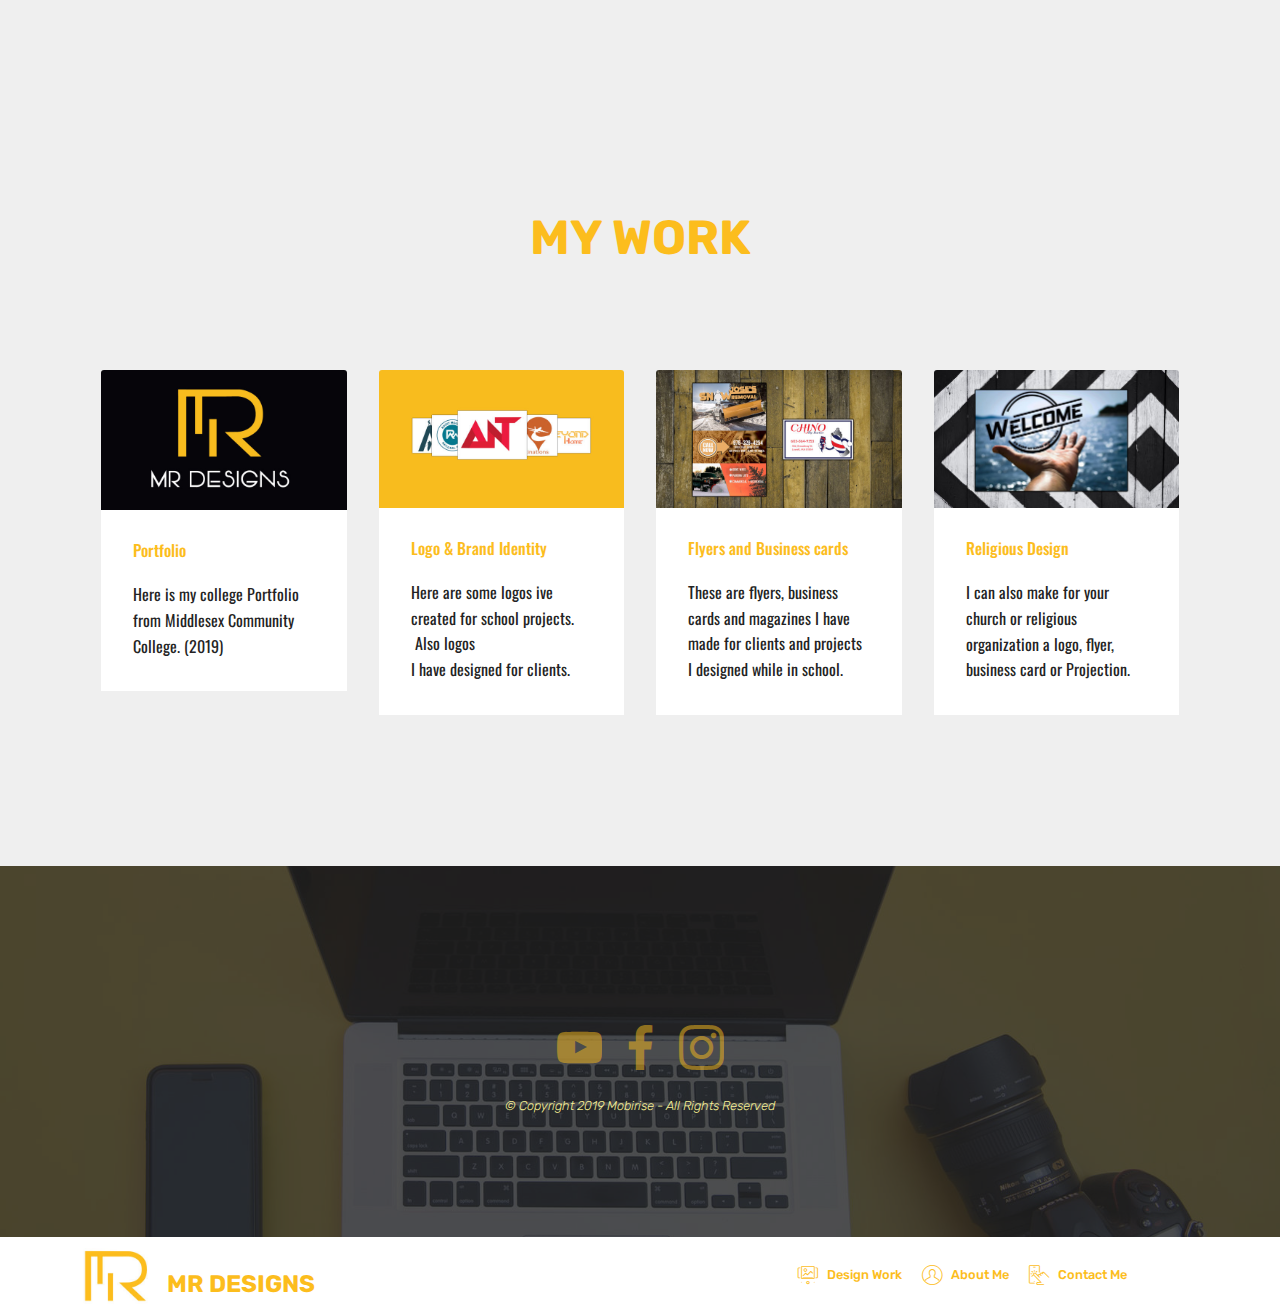
==== commit b0ac0be3: "create github pages" ====
--- a/page1.html
+++ b/page1.html
@@ -14,9 +14,9 @@
   <link rel="stylesheet" href="assets/bootstrap/css/bootstrap.min.css">
   <link rel="stylesheet" href="assets/bootstrap/css/bootstrap-grid.min.css">
   <link rel="stylesheet" href="assets/bootstrap/css/bootstrap-reboot.min.css">
-  <link rel="stylesheet" href="assets/socicon/css/styles.css">
   <link rel="stylesheet" href="assets/tether/tether.min.css">
   <link rel="stylesheet" href="assets/dropdown/css/style.css">
+  <link rel="stylesheet" href="assets/socicon/css/styles.css">
   <link rel="stylesheet" href="assets/theme/css/style.css">
   <link rel="preload" as="style" href="assets/mobirise/css/mbr-additional.css"><link rel="stylesheet" href="assets/mobirise/css/mbr-additional.css" type="text/css">
   
@@ -24,42 +24,7 @@
   
 </head>
 <body>
-  <section class="menu cid-rJ2gRa8lAY" once="menu" id="menu1-1g">
-
-    
-
-    <nav class="navbar navbar-expand beta-menu navbar-dropdown align-items-center navbar-toggleable-sm">
-        <button class="navbar-toggler navbar-toggler-right" type="button" data-toggle="collapse" data-target="#navbarSupportedContent" aria-controls="navbarSupportedContent" aria-expanded="false" aria-label="Toggle navigation">
-            <div class="hamburger">
-                <span></span>
-                <span></span>
-                <span></span>
-                <span></span>
-            </div>
-        </button>
-        <div class="menu-logo">
-            <div class="navbar-brand">
-                <span class="navbar-logo">
-                    <a href="index.html">
-                         <img src="assets/images/personal-logo-192x158.jpg" alt="Mobirise" title="" style="height: 3.8rem;">
-                    </a>
-                </span>
-                <span class="navbar-caption-wrap"><a class="navbar-caption text-primary display-5" href="index.html"><br>MR DESIGNS&nbsp;</a></span>
-            </div>
-        </div>
-        <div class="collapse navbar-collapse" id="navbarSupportedContent">
-            <ul class="navbar-nav nav-dropdown nav-right" data-app-modern-menu="true"><li class="nav-item">
-                    <a class="nav-link link text-primary display-4" href="https://mobirise.com">
-                        </a>
-                </li><li class="nav-item"><a class="nav-link link text-primary display-4" href="page1.html"><span class="mbri-image-slider mbr-iconfont mbr-iconfont-btn" style="color: rgb(252, 189, 29);"></span>Design Work</a></li><li class="nav-item"><a class="nav-link link text-primary display-4" href="page2.html"><span class="mbri-user mbr-iconfont mbr-iconfont-btn"></span>
-                        
-                        About Me</a></li><li class="nav-item"><a class="nav-link link text-primary display-4" href="page3.html"><span class="mbri-touch mbr-iconfont mbr-iconfont-btn"></span>Contact Me &nbsp; &nbsp; &nbsp; &nbsp; &nbsp; &nbsp; &nbsp; &nbsp; &nbsp; &nbsp;&nbsp;</a></li></ul>
-            
-        </div>
-    </nav>
-</section>
-
-<section class="engine"><a href="https://mobirise.info/z">best free website templates</a></section><section class="features18 popup-btn-cards cid-rIvx5H705c" id="features18-m">
+  <section class="features18 popup-btn-cards cid-rIvx5H705c" id="features18-m">
 
     
 
@@ -133,7 +98,7 @@
     </div>
 </section>
 
-<section once="footers" class="cid-rIRHfotVvr" id="footer7-17">
+<section class="engine"><a href="https://mobirise.info/i">web creation software</a></section><section once="footers" class="cid-rIRHfotVvr" id="footer7-17">
 
     
 
@@ -181,6 +146,41 @@
     </div>
 </section>
 
+<section class="menu cid-rJ2gRa8lAY" once="menu" id="menu1-1g">
+
+    
+
+    <nav class="navbar navbar-expand beta-menu navbar-dropdown align-items-center navbar-toggleable-sm">
+        <button class="navbar-toggler navbar-toggler-right" type="button" data-toggle="collapse" data-target="#navbarSupportedContent" aria-controls="navbarSupportedContent" aria-expanded="false" aria-label="Toggle navigation">
+            <div class="hamburger">
+                <span></span>
+                <span></span>
+                <span></span>
+                <span></span>
+            </div>
+        </button>
+        <div class="menu-logo">
+            <div class="navbar-brand">
+                <span class="navbar-logo">
+                    <a href="index.html">
+                         <img src="assets/images/personal-logo-192x158.jpg" alt="Mobirise" title="" style="height: 3.8rem;">
+                    </a>
+                </span>
+                <span class="navbar-caption-wrap"><a class="navbar-caption text-primary display-5" href="index.html"><br>MR DESIGNS&nbsp;</a></span>
+            </div>
+        </div>
+        <div class="collapse navbar-collapse" id="navbarSupportedContent">
+            <ul class="navbar-nav nav-dropdown nav-right" data-app-modern-menu="true"><li class="nav-item">
+                    <a class="nav-link link text-primary display-4" href="https://mobirise.com">
+                        </a>
+                </li><li class="nav-item"><a class="nav-link link text-primary display-4" href="page1.html"><span class="mbri-image-slider mbr-iconfont mbr-iconfont-btn" style="color: rgb(252, 189, 29);"></span>Design Work</a></li><li class="nav-item"><a class="nav-link link text-primary display-4" href="page2.html"><span class="mbri-user mbr-iconfont mbr-iconfont-btn"></span>
+                        
+                        About Me</a></li><li class="nav-item"><a class="nav-link link text-primary display-4" href="page3.html"><span class="mbri-touch mbr-iconfont mbr-iconfont-btn"></span>Contact Me &nbsp; &nbsp; &nbsp; &nbsp; &nbsp; &nbsp; &nbsp; &nbsp; &nbsp; &nbsp;&nbsp;</a></li></ul>
+            
+        </div>
+    </nav>
+</section>
+
 
   <script src="assets/web/assets/jquery/jquery.min.js"></script>
   <script src="assets/popper/popper.min.js"></script>
--- a/assets/mobirise/css/mbr-additional.css
+++ b/assets/mobirise/css/mbr-additional.css
@@ -794,7 +794,7 @@
   text-align: center;
 }
 .cid-rIRHfotVvr {
-  padding-top: 120px;
+  padding-top: 75px;
   padding-bottom: 120px;
   background-image: url("../../../assets/images/mbr-1702x1080.jpg");
 }
@@ -1860,7 +1860,7 @@
   }
 }
 .cid-rIRHfotVvr {
-  padding-top: 120px;
+  padding-top: 75px;
   padding-bottom: 120px;
   background-image: url("../../../assets/images/mbr-1702x1080.jpg");
 }
@@ -2388,7 +2388,7 @@
   }
 }
 .cid-rIRHfotVvr {
-  padding-top: 120px;
+  padding-top: 60px;
   padding-bottom: 120px;
   background-image: url("../../../assets/images/mbr-1702x1080.jpg");
 }
@@ -2925,7 +2925,7 @@
   background: linear-gradient(to left, #554346, #45505b) !important;
 }
 .cid-rIRHfotVvr {
-  padding-top: 120px;
+  padding-top: 75px;
   padding-bottom: 120px;
   background-image: url("../../../assets/images/mbr-1702x1080.jpg");
 }
@@ -3462,7 +3462,7 @@
   background: linear-gradient(to left, #554346, #45505b) !important;
 }
 .cid-rIRHfotVvr {
-  padding-top: 120px;
+  padding-top: 75px;
   padding-bottom: 120px;
   background-image: url("../../../assets/images/mbr-1702x1080.jpg");
 }
@@ -3999,7 +3999,7 @@
   background: linear-gradient(to left, #554346, #45505b) !important;
 }
 .cid-rIRHfotVvr {
-  padding-top: 120px;
+  padding-top: 75px;
   padding-bottom: 120px;
   background-image: url("../../../assets/images/mbr-1702x1080.jpg");
 }
@@ -4536,7 +4536,7 @@
   background: linear-gradient(to left, #554346, #45505b) !important;
 }
 .cid-rIRHfotVvr {
-  padding-top: 120px;
+  padding-top: 75px;
   padding-bottom: 120px;
   background-image: url("../../../assets/images/mbr-1702x1080.jpg");
 }
--- a/assets/mobirise/css/mbr-additional.css
+++ b/assets/mobirise/css/mbr-additional.css
@@ -794,7 +794,7 @@
   text-align: center;
 }
 .cid-rIRHfotVvr {
-  padding-top: 120px;
+  padding-top: 75px;
   padding-bottom: 120px;
   background-image: url("../../../assets/images/mbr-1702x1080.jpg");
 }
@@ -1860,7 +1860,7 @@
   }
 }
 .cid-rIRHfotVvr {
-  padding-top: 120px;
+  padding-top: 75px;
   padding-bottom: 120px;
   background-image: url("../../../assets/images/mbr-1702x1080.jpg");
 }
@@ -2388,7 +2388,7 @@
   }
 }
 .cid-rIRHfotVvr {
-  padding-top: 120px;
+  padding-top: 60px;
   padding-bottom: 120px;
   background-image: url("../../../assets/images/mbr-1702x1080.jpg");
 }
@@ -2925,7 +2925,7 @@
   background: linear-gradient(to left, #554346, #45505b) !important;
 }
 .cid-rIRHfotVvr {
-  padding-top: 120px;
+  padding-top: 75px;
   padding-bottom: 120px;
   background-image: url("../../../assets/images/mbr-1702x1080.jpg");
 }
@@ -3462,7 +3462,7 @@
   background: linear-gradient(to left, #554346, #45505b) !important;
 }
 .cid-rIRHfotVvr {
-  padding-top: 120px;
+  padding-top: 75px;
   padding-bottom: 120px;
   background-image: url("../../../assets/images/mbr-1702x1080.jpg");
 }
@@ -3999,7 +3999,7 @@
   background: linear-gradient(to left, #554346, #45505b) !important;
 }
 .cid-rIRHfotVvr {
-  padding-top: 120px;
+  padding-top: 75px;
   padding-bottom: 120px;
   background-image: url("../../../assets/images/mbr-1702x1080.jpg");
 }
@@ -4536,7 +4536,7 @@
   background: linear-gradient(to left, #554346, #45505b) !important;
 }
 .cid-rIRHfotVvr {
-  padding-top: 120px;
+  padding-top: 75px;
   padding-bottom: 120px;
   background-image: url("../../../assets/images/mbr-1702x1080.jpg");
 }
